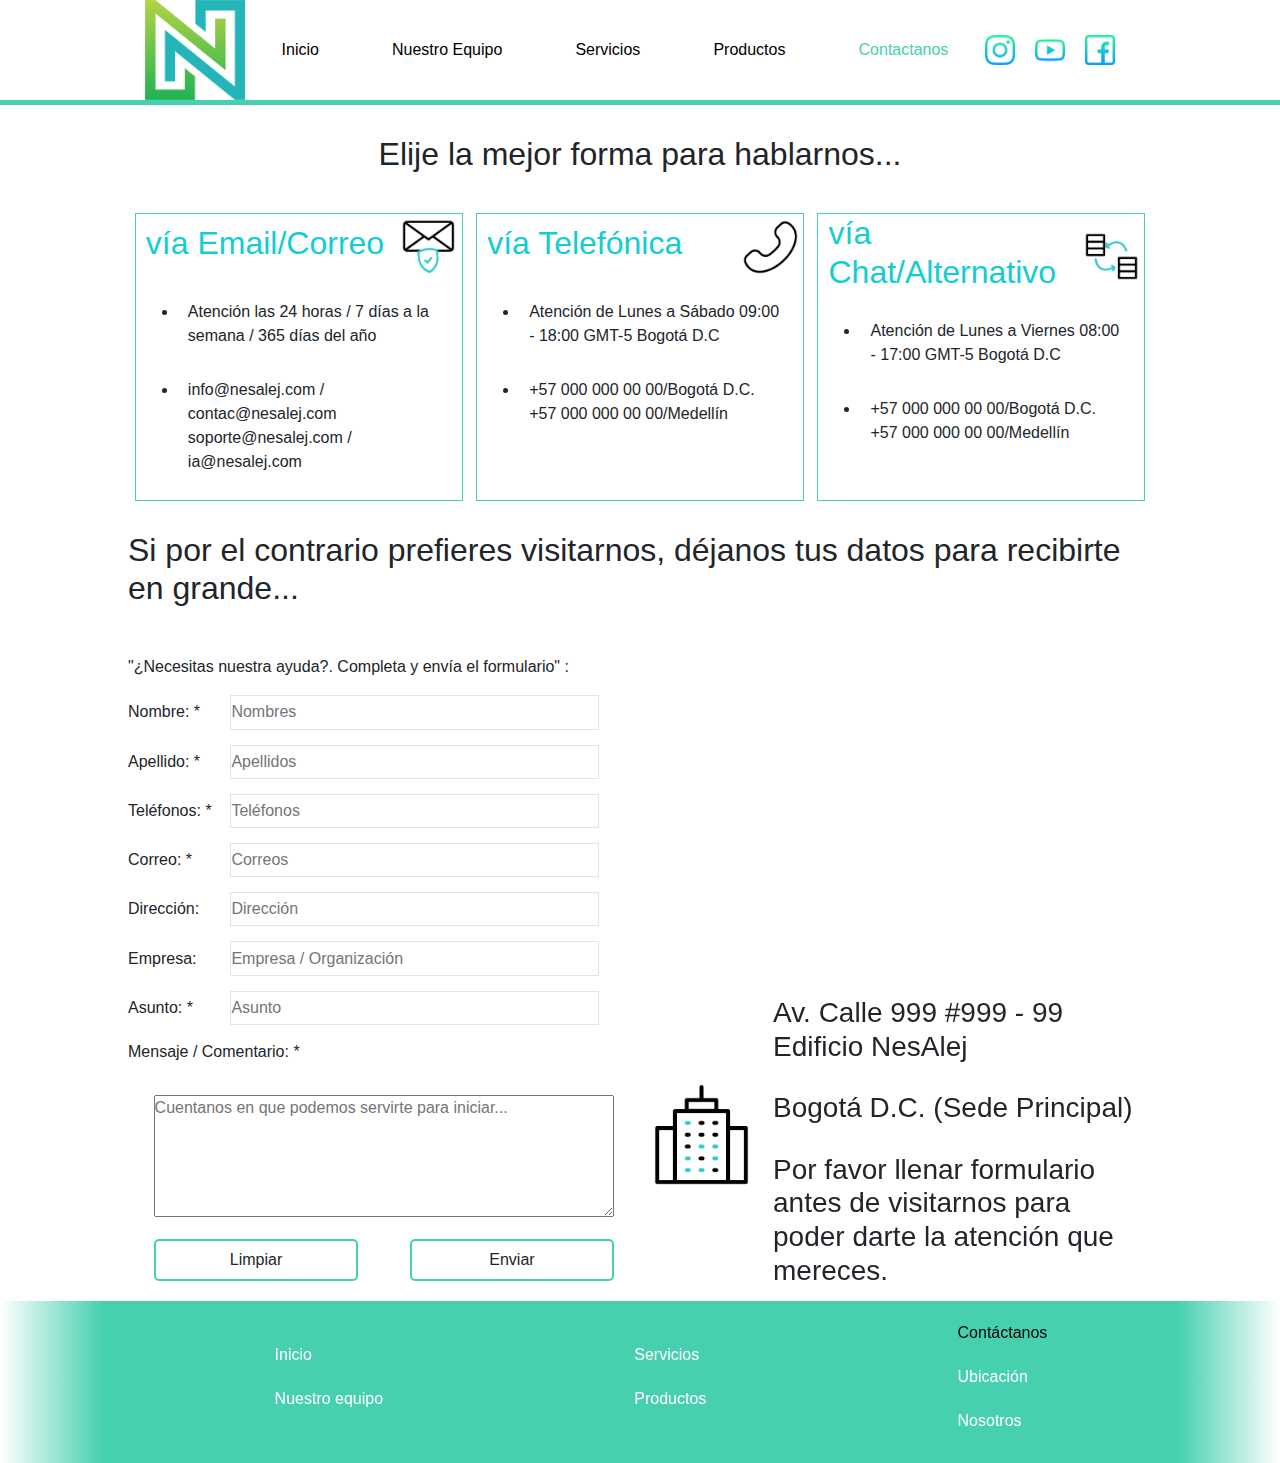
==== pages/contactanos.html @ 9124f2e2 "commit" ====
<!DOCTYPE html>
<html lang="es">
    <head>
        <meta charset="UTF-8">
        <meta http-equiv="X-UA-Compatible" content="IE=edge">
        <!--SEO-->
        <!--RESPONSIVE-->
        <meta name="viewport" content="width=device-width, initial-scale=1.0">
        <!--KEYWORDS-->
        <meta name="keywords" content="tecnología, servicios, expertos, informatica, azure">
        <!--TITULOS-->
        <title>NesAlej - Ponte en contacto con nosotros para darte la atención que mereces.</title>
        <!--DESCRIPCIÓN PAGINA-->
        <meta name="description" content="Estamos esperando te para darte el servicio que mereces y que esperas obtener cuando tienes a un equipo de especialistas a tu alcance.">
        <!--HOJAS DE ESTILO-->
        <link rel="stylesheet" type="text/css" media="screen" href="../scss/style.css">
    </head>
    <body id="gridAreas">
        <section id="vaciaTittleUno"></section>
        <!--INICIO BARRA NAVEGACIÓN RESPONSIVE-->
        <nav class="navbar navbar-expand-lg navbar-light bg-white">
            <div class="container-fluid">
                <div class="divimagenLogo"><img class="imagenLogo" src="../imagenes/logo.png" alt="Logo"></div>
                <button class="navbar-toggler" type="button" data-bs-toggle="collapse" data-bs-target="#navbarScroll" aria-controls="navbarScroll" aria-expanded="false" aria-label="Toggle navigation">
                <span class="navbar-toggler-icon"></span>
                </button>
                <div class="collapse navbar-collapse" id="navbarScroll">
                    <span class="menuNavegacionOpcion"><a class="menuOpcionLink" href="../index.html">Inicio</a></span>
                <span class="menuNavegacionOpcion"><a class="menuOpcionLink" href="./nuestroEquipo.html">Nuestro Equipo</a></span>
                <span class="menuNavegacionOpcion"><a class="menuOpcionLink" href="./servicios.html">Servicios</a></span>
                <span class="menuNavegacionOpcion"><a class="menuOpcionLink" href="./productos.html">Productos</a></span>
                <span class="menuNavegacionOpcion"><a class="menuOpcionLink seleccionado" href="./contactanos.html">Contactanos</a></span>
                <span class="cajonimagenSocial"><img class="imagenSocial" src="../imagenes/instagram.png" alt="Logo"></span>
                <span class="cajonimagenSocial"><img class="imagenSocial" src="../imagenes/youtube.png" alt="Logo"></span>
                <span class="cajonimagenSocial"><img class="imagenSocial" src="../imagenes/facebook.png" alt="Logo"></span>
                </div>
            </div>
        </nav>
        <!--FIN BARRA NAVEGACIÓN RESPONSIVE-->
<!-- INICIO NAV ACTERIOR
        <nav>
            
                <div class="divimagenLogo"><img class="imagenLogo" src="../imagenes/logo.png" alt="Logo"></div>
                <span class="menuNavegacionOpcion"><a class="menuOpcionLink" href="../index.html">Inicio</a></span>
                <span class="menuNavegacionOpcion"><a class="menuOpcionLink" href="./nuestroEquipo.html">Nuestro Equipo</a></span>
                <span class="menuNavegacionOpcion"><a class="menuOpcionLink" href="./servicios.html">Servicios</a></span>
                <span class="menuNavegacionOpcion"><a class="menuOpcionLink" href="./productos.html">Productos</a></span>
                <span class="menuNavegacionOpcion"><a class="menuOpcionLink seleccionado" href="./contactanos.html">Contactanos</a></span>
                <span class="cajonimagenSocial"><img class="imagenSocial" src="../imagenes/instagram.png" alt="Logo"></span>
                <span class="cajonimagenSocial"><img class="imagenSocial" src="../imagenes/youtube.png" alt="Logo"></span>
                <span class="cajonimagenSocial"><img class="imagenSocial" src="../imagenes/facebook.png" alt="Logo"></span>
        </nav>
FIN NAV ANTERIOR -->
        <section id="vaciaTittleDos"></section>
        <section class="linea"></section>
        <section class="vaciaUno"></section>
        <header>
            <div class="sliderPrincipalUnoC">
                <h2>Elije la mejor forma para hablarnos...</h2>
            </div>
            <div class="sliderPrincipalDosC">
                <div class="opcionContactoC">
                    <div class="tituloOpcionC">
                        <div id="opcionTituloUnoC" class="objetoTituloOpcionC">
                            <h2>vía Email/Correo</h2>
                        </div>
                        <div id="opcionImagenUnoC" class="objetoTituloOpcionC">
                            <img class="imagenOpcionContactoC" src="../imagenes/correo.gif" alt="">
                        </div>
                    </div>
                    <div class="textoOpcionC">
                        <ul>
                            <li>Atención las 24 horas / 7 días a la semana / 365 días del año</li>
                            <li>info@nesalej.com / contac@nesalej.com soporte@nesalej.com / ia@nesalej.com</li>
                        </ul>
                    </div>
                </div>
                <div class="opcionContactoC">
                    <div class="tituloOpcionC">
                        <div id="opcionTituloDosC" class="objetoTituloOpcionC">
                            <h2>vía Telefónica</h2>
                        </div>
                        <div id="opcionImagenDosC" class="objetoTituloOpcionC">
                            <img class="imagenOpcionContactoC" src="../imagenes/telefono.gif" alt="">
                        </div>
                    </div>
                    <div class="textoOpcionC">
                        <ul>
                            <li>Atención de Lunes a Sábado
                                09:00 - 18:00 GMT-5 Bogotá D.C</li>
                            <li>+57 000 000 00 00/Bogotá D.C.
                                +57 000 000 00 00/Medellín</li>
                        </ul>
                    </div>
                </div>
                <div class="opcionContactoC">
                    <div class="tituloOpcionC">
                        <div id="opcionTituloTresC" class="objetoTituloOpcionC">
                            <h2>vía Chat/Alternativo</h2>
                        </div>
                        <div id="opcionImagenTresC" class="objetoTituloOpcionC">
                            <img class="imagenOpcionContactoC" src="../imagenes/chat.gif" alt="">
                        </div>
                    </div>
                    <div class="textoOpcionC">
                        <ul>
                            <li>Atención de Lunes a Viernes
                                08:00 - 17:00 GMT-5 Bogotá D.C</li>
                            <li>+57 000 000 00 00/Bogotá D.C.
                                +57 000 000 00 00/Medellín</li>
                        </ul>
                    </div>
                </div>
            </div>
        </header>
        <main>
            <div class="formularioC">
                <div class="tituloFormularioC">
                    <h2>Si por el contrario prefieres visitarnos, déjanos tus datos para recibirte en grande...</h2>
                </div>
                <div class="cajonFormularioC">
                    <div id="opcionFormularioUnoC" class="opcionFormularioC">
                        <form action="#" method="post">
                            <div id="formTtl">
                                <p id="ttlp">"¿Necesitas nuestra ayuda?. Completa y envía el formulario" :</p>
                            </div>
                            <div class="frmCamp">
                                <div class="frmCampLbl frmCampDiv">
                                    <p class="campTxt">Nombre: *</p>
                                </div>
                                <div class="frmCampTxt frmCampDiv">
                                    <input type="text" name="nombre" placeholder="Nombres" maxlength="60" required>
                                </div>
                            </div>
                            <div class="frmCamp">
                                <div class="frmCampLbl frmCampDiv">
                                    <p class="campTxt">Apellido: *</p>
                                </div>
                                <div class="frmCampTxt frmCampDiv">
                                    <input type="text" name="apellido" placeholder="Apellidos" maxlength="60" required>
                                </div>
                            </div>
                            <div class="frmCamp">
                                <div class="frmCampLbl frmCampDiv">
                                    <p class="campTxt">Teléfonos: *</p>
                                </div>
                                <div class="frmCampTxt frmCampDiv">
                                    <input type="text" name="telefono" placeholder="Teléfonos" maxlength="60" required>
                                </div>
                            </div>
                            <div class="frmCamp">
                                <div class="frmCampLbl frmCampDiv">
                                    <p class="campTxt">Correo: *</p>
                                </div>
                                <div class="frmCampTxt frmCampDiv">
                                    <input type="text" name="correo" placeholder="Correos" maxlength="100" required>
                                </div>
                            </div>
                            <div class="frmCamp">
                                <div class="frmCampLbl frmCampDiv">
                                    <p class="campTxt">Dirección:</p>
                                </div>
                                <div class="frmCampTxt frmCampDiv">
                                    <input type="text" name="direccion" placeholder="Dirección" maxlength="60">
                                </div>
                            </div>
                            <div class="frmCamp">
                                <div class="frmCampLbl frmCampDiv">
                                    <p class="campTxt">Empresa:</p>
                                </div>
                                <div class="frmCampTxt frmCampDiv">
                                    <input type="text" name="empresa" placeholder="Empresa / Organización" maxlength="80">
                                </div>
                            </div>
                            <div class="frmCamp">
                                <div class="frmCampLbl frmCampDiv">
                                    <p class="campTxt">Asunto: *</p>
                                </div>
                                <div class="frmCampTxt frmCampDiv">
                                    <input type="text" name="asunto" placeholder="Asunto" maxlength="60" required>
                                </div>
                            </div>
                            <div class="frmCamp">
                                <div class="">
                                    <p class="campTxt">Mensaje / Comentario: *</p>
                                </div>
                            </div>
                            <div class="frmCamp">
                                <div class="frmTextarea">
                                    <textarea class="frmTextareaCamp" name="mensaje" maxlength="460" cols="130" rows="5" placeholder="Cuentanos en que podemos servirte para iniciar..."></textarea>
                                </div>
                            </div>
                            <div class="frmBtn">
                                <div class="frmBtnBtn">
                                    <input id="btnLimpiar" class="btn" type="#" value="Limpiar">
                                </div>
                                <div class="frmBtnBtn">
                                    <input id="btnEnviar" class="btn" type="#" value="Enviar">
                                </div>
                            </div>
                        </form>
                    </div>
                    <div id="opcionFormularioDosC" class="opcionFormularioC">
                        <div class="mapaDireccionC">
                            <iframe src="https://www.google.com/maps/embed?pb=!1m18!1m12!1m3!1d3976.389811525276!2d-74.0431246848262!3d4.702153996584637!2m3!1f0!2f0!3f0!3m2!1i1024!2i768!4f13.1!3m3!1m2!1s0x0%3A0xd0f1cb0c04d68f1d!2zNMKwNDInMDcuOCJOIDc0wrAwMicyNy40Ilc!5e0!3m2!1ses-419!2sco!4v1645711017774!5m2!1ses-419!2sco" width="100%" height="100%" style="border:0;" allowfullscreen="" loading="lazy"></iframe>
                        </div>
                        <div class="cajonDireccionC">
                            <div class="cajonImagenDireccionC">
                                <img class="imagenDireccionC" src="../imagenes/edificio.gif" alt="">
                            </div>
                            <div class="textoDireccionC">
                                <h3>Av. Calle 999 #999 - 99 Edificio NesAlej</h3>
                                <h3>Bogotá D.C. (Sede Principal)</h3>
                                <h3>Por favor llenar formulario antes de visitarnos para poder darte la atención que mereces.</h3>
                            </div>
                        </div>
                    </div>
                </div>
            </div>
        </main>
        <section class="vaciaDos"></section>
        <section class="vaciaFooterUno"></section>
        <footer>
            <div class="footer">
                <div class="divFooter">
                    <ul>
                        <li>
                            <a class="opcionlinkFooter" href="../index.html">Inicio</a>
                        </li>
                        <li>
                            <a class="opcionlinkFooter" href="../pages/nuestroEquipo.html">Nuestro equipo</a>
                        </li>
                    </ul>
                </div>
                <div class="divFooter">
                    <ul>
                        <li>
                            <a class="opcionlinkFooter" href="../pages/servicios.html">Servicios</a>
                        </li>
                        <li>
                            <a class="opcionlinkFooter" href="../pages/productos.html">Productos</a>
                        </li>
                    </ul>
                </div>
                <div class="divFooter">
                    <ul>
                        <li>
                            <a class="opcionlinkFooter seleccionadoFooter" href="../pages/contactanos.html">Contáctanos</a>
                        </li>
                        <li>
                            <a class="opcionlinkFooter" href="https://www.google.com/maps/place/Bogot%C3%A1/@4.7000328,-74.0393353,16.25z/data=!4m5!3m4!1s0x8e3f9bfd2da6cb29:0x239d635520a33914!8m2!3d4.7109886!4d-74.072092?hl=es-419">Ubicación</a>
                        </li>
                        <li>
                            <a class="opcionlinkFooter" href="../pages/nuestroEquipo.html">Nosotros</a>
                        </li>
                    </ul>
                </div>
            </div>
        </footer>
        <section class="vaciaFooterDos"></section>
        <!--Script de Bootstrap de JavaScript-->
        <script src="../js/bootstrap.js"></script>
    </body>
</html>
---- scss/style.css ----
@charset "UTF-8";
/*#################### IMPORTACIONES DE ESTILOS ####################*/
/******************** Reseteando Valores ********************/
* {
  padding: 0;
  margin: 0;
  font-family: -apple-system, BlinkMacSystemFont, 'Segoe UI', Roboto, Oxygen, Ubuntu, Cantarell, 'Open Sans', 'Helvetica Neue', sans-serif;
}

body {
  width: 100%;
}

/*Menu de Navegación*/
nav {
  padding: 10px 5px 5px 5px;
  display: -webkit-box;
  display: -ms-flexbox;
  display: flex;
  -webkit-box-orient: horizontal;
  -webkit-box-direction: normal;
      -ms-flex-direction: row;
          flex-direction: row;
  text-decoration: none;
  height: 100px;
}

nav .imagenLogo {
  width: 100px;
}

nav .menuNavegacionOpcion {
  margin: auto;
  font-size: 1rem;
}

nav .menuNavegacionOpcion a.menuOpcionLink {
  text-decoration: none;
  color: black;
}

nav .menuNavegacionOpcion a.menuOpcionLink:hover {
  color: #47D0AF;
  font-size: 110%;
}

nav .menuNavegacionOpcion a.seleccionado {
  color: #47D0AF;
}

nav .cajonimagenSocial {
  width: 50px;
  margin-top: auto;
  margin-bottom: auto;
  margin-left: 0px;
  margin-right: 0px;
}

nav .cajonimagenSocial .imagenSocial {
  width: 30px;
}

.linea {
  height: 5px;
  background-color: #47D0AF;
}

/*Footer*/
footer {
  background-color: #47D0AF;
}

footer .footer {
  display: -webkit-box;
  display: -ms-flexbox;
  display: flex;
  -webkit-box-orient: horizontal;
  -webkit-box-direction: normal;
      -ms-flex-direction: row;
          flex-direction: row;
}

footer .footer .divFooter {
  margin: auto;
  padding: 20px 10px 10px 20px;
}

footer .footer .divFooter ul li {
  list-style: none;
  margin-bottom: 20px;
}

footer .footer .divFooter ul li a.opcionlinkFooter {
  text-decoration: none;
  color: white;
}

footer .footer .divFooter ul li a.opcionlinkFooter:hover {
  color: black;
}

footer .footer .divFooter ul li a.seleccionadoFooter {
  color: black;
}

.vaciaFooterUno {
  background-image: -webkit-gradient(linear, right top, left top, color-stop(20%, #47D0AF), to(white));
  background-image: linear-gradient(to left, #47D0AF 20%, white);
}

.vaciaFooterDos {
  background-image: -webkit-gradient(linear, left top, right top, color-stop(20%, #47D0AF), to(white));
  background-image: linear-gradient(to right, #47D0AF 20%, white);
}

/******GRID's******/
/*Grid's Areas Generales*/
nav {
  -ms-grid-row: 1;
  -ms-grid-column: 2;
  -ms-grid-column-span: 2;
  grid-area: menu;
}

header {
  -ms-grid-row: 3;
  -ms-grid-column: 2;
  -ms-grid-column-span: 2;
  grid-area: slider;
}

main {
  -ms-grid-row: 4;
  -ms-grid-column: 2;
  -ms-grid-column-span: 2;
  grid-area: cuerpo;
}

footer {
  -ms-grid-row: 5;
  -ms-grid-column: 2;
  -ms-grid-column-span: 2;
  grid-area: pie;
}

.vaciaUno {
  -ms-grid-row: 3;
  -ms-grid-row-span: 2;
  -ms-grid-column: 1;
  grid-area: vaciaUno;
}

.vaciaDos {
  -ms-grid-row: 3;
  -ms-grid-row-span: 2;
  -ms-grid-column: 4;
  grid-area: vaciaDos;
}

.vaciaTittleUno {
  -ms-grid-row: 1;
  -ms-grid-column: 1;
  grid-area: vaciaTittleUno;
}

.vaciaTittleDos {
  -ms-grid-row: 1;
  -ms-grid-column: 4;
  grid-area: vaciaTittleDos;
}

.linea {
  -ms-grid-row: 2;
  -ms-grid-column: 1;
  -ms-grid-column-span: 4;
  grid-area: linea;
}

.vaciaFooterUno {
  -ms-grid-row: 5;
  -ms-grid-column: 1;
  grid-area: vaciaFooterUno;
}

.vaciaFooterDos {
  -ms-grid-row: 5;
  -ms-grid-column: 4;
  grid-area: vaciaFooterDos;
}

#gridAreas {
  display: -ms-grid;
  display: grid;
      grid-template-areas: "vaciaTittleUno menu menu vaciaTittleDos" "linea linea linea linea" "vaciaUno slider slider vaciaDos" "vaciaUno cuerpo cuerpo vaciaDos" "vaciaFooterUno pie pie vaciaFooterDos";
  -ms-grid-columns: 10% 40% 40% 10%;
      grid-template-columns: 10% 40% 40% 10%;
  -ms-grid-rows: auto auto auto auto auto;
      grid-template-rows: auto auto auto auto auto;
}

/*!
 * Bootstrap v5.1.3 (https://getbootstrap.com/)
 * Copyright 2011-2021 The Bootstrap Authors
 * Copyright 2011-2021 Twitter, Inc.
 * Licensed under MIT (https://github.com/twbs/bootstrap/blob/main/LICENSE)
 */
:root {
  --bs-blue: #0d6efd;
  --bs-indigo: #6610f2;
  --bs-purple: #6f42c1;
  --bs-pink: #d63384;
  --bs-red: #dc3545;
  --bs-orange: #fd7e14;
  --bs-yellow: #ffc107;
  --bs-green: #198754;
  --bs-teal: #20c997;
  --bs-cyan: #0dcaf0;
  --bs-white: #fff;
  --bs-gray: #6c757d;
  --bs-gray-dark: #343a40;
  --bs-gray-100: #f8f9fa;
  --bs-gray-200: #e9ecef;
  --bs-gray-300: #dee2e6;
  --bs-gray-400: #ced4da;
  --bs-gray-500: #adb5bd;
  --bs-gray-600: #6c757d;
  --bs-gray-700: #495057;
  --bs-gray-800: #343a40;
  --bs-gray-900: #212529;
  --bs-primary: #0d6efd;
  --bs-secondary: #6c757d;
  --bs-success: #198754;
  --bs-info: #0dcaf0;
  --bs-warning: #ffc107;
  --bs-danger: #dc3545;
  --bs-light: #f8f9fa;
  --bs-dark: #212529;
  --bs-primary-rgb: 13, 110, 253;
  --bs-secondary-rgb: 108, 117, 125;
  --bs-success-rgb: 25, 135, 84;
  --bs-info-rgb: 13, 202, 240;
  --bs-warning-rgb: 255, 193, 7;
  --bs-danger-rgb: 220, 53, 69;
  --bs-light-rgb: 248, 249, 250;
  --bs-dark-rgb: 33, 37, 41;
  --bs-white-rgb: 255, 255, 255;
  --bs-black-rgb: 0, 0, 0;
  --bs-body-color-rgb: 33, 37, 41;
  --bs-body-bg-rgb: 255, 255, 255;
  --bs-font-sans-serif: system-ui, -apple-system, "Segoe UI", Roboto, "Helvetica Neue", Arial, "Noto Sans", "Liberation Sans", sans-serif, "Apple Color Emoji", "Segoe UI Emoji", "Segoe UI Symbol", "Noto Color Emoji";
  --bs-font-monospace: SFMono-Regular, Menlo, Monaco, Consolas, "Liberation Mono", "Courier New", monospace;
  --bs-gradient: linear-gradient(180deg, rgba(255, 255, 255, 0.15), rgba(255, 255, 255, 0));
  --bs-body-font-family: var(--bs-font-sans-serif);
  --bs-body-font-size: 1rem;
  --bs-body-font-weight: 400;
  --bs-body-line-height: 1.5;
  --bs-body-color: #212529;
  --bs-body-bg: #fff;
}

*,
*::before,
*::after {
  -webkit-box-sizing: border-box;
          box-sizing: border-box;
}

@media (prefers-reduced-motion: no-preference) {
  :root {
    scroll-behavior: smooth;
  }
}

body {
  margin: 0;
  font-family: var(--bs-body-font-family);
  font-size: var(--bs-body-font-size);
  font-weight: var(--bs-body-font-weight);
  line-height: var(--bs-body-line-height);
  color: var(--bs-body-color);
  text-align: var(--bs-body-text-align);
  background-color: var(--bs-body-bg);
  -webkit-text-size-adjust: 100%;
  -webkit-tap-highlight-color: rgba(0, 0, 0, 0);
}

hr {
  margin: 1rem 0;
  color: inherit;
  background-color: currentColor;
  border: 0;
  opacity: 0.25;
}

hr:not([size]) {
  height: 1px;
}

h1, .h1, h2, .h2, h3, .h3, h4, .h4, h5, .h5, h6, .h6 {
  margin-top: 0;
  margin-bottom: 0.5rem;
  font-weight: 500;
  line-height: 1.2;
}

h1, .h1 {
  font-size: calc(1.375rem + 1.5vw);
}

@media (min-width: 1200px) {
  h1, .h1 {
    font-size: 2.5rem;
  }
}

h2, .h2 {
  font-size: calc(1.325rem + 0.9vw);
}

@media (min-width: 1200px) {
  h2, .h2 {
    font-size: 2rem;
  }
}

h3, .h3 {
  font-size: calc(1.3rem + 0.6vw);
}

@media (min-width: 1200px) {
  h3, .h3 {
    font-size: 1.75rem;
  }
}

h4, .h4 {
  font-size: calc(1.275rem + 0.3vw);
}

@media (min-width: 1200px) {
  h4, .h4 {
    font-size: 1.5rem;
  }
}

h5, .h5 {
  font-size: 1.25rem;
}

h6, .h6 {
  font-size: 1rem;
}

p {
  margin-top: 0;
  margin-bottom: 1rem;
}

abbr[title],
abbr[data-bs-original-title] {
  -webkit-text-decoration: underline dotted;
          text-decoration: underline dotted;
  cursor: help;
  text-decoration-skip-ink: none;
}

address {
  margin-bottom: 1rem;
  font-style: normal;
  line-height: inherit;
}

ol,
ul {
  padding-left: 2rem;
}

ol,
ul,
dl {
  margin-top: 0;
  margin-bottom: 1rem;
}

ol ol,
ul ul,
ol ul,
ul ol {
  margin-bottom: 0;
}

dt {
  font-weight: 700;
}

dd {
  margin-bottom: .5rem;
  margin-left: 0;
}

blockquote {
  margin: 0 0 1rem;
}

b,
strong {
  font-weight: bolder;
}

small, .small {
  font-size: 0.875em;
}

mark, .mark {
  padding: 0.2em;
  background-color: #fcf8e3;
}

sub,
sup {
  position: relative;
  font-size: 0.75em;
  line-height: 0;
  vertical-align: baseline;
}

sub {
  bottom: -.25em;
}

sup {
  top: -.5em;
}

a {
  color: #0d6efd;
  text-decoration: underline;
}

a:hover {
  color: #0a58ca;
}

a:not([href]):not([class]), a:not([href]):not([class]):hover {
  color: inherit;
  text-decoration: none;
}

pre,
code,
kbd,
samp {
  font-family: var(--bs-font-monospace);
  font-size: 1em;
  direction: ltr /* rtl:ignore */;
  unicode-bidi: bidi-override;
}

pre {
  display: block;
  margin-top: 0;
  margin-bottom: 1rem;
  overflow: auto;
  font-size: 0.875em;
}

pre code {
  font-size: inherit;
  color: inherit;
  word-break: normal;
}

code {
  font-size: 0.875em;
  color: #d63384;
  word-wrap: break-word;
}

a > code {
  color: inherit;
}

kbd {
  padding: 0.2rem 0.4rem;
  font-size: 0.875em;
  color: #fff;
  background-color: #212529;
  border-radius: 0.2rem;
}

kbd kbd {
  padding: 0;
  font-size: 1em;
  font-weight: 700;
}

figure {
  margin: 0 0 1rem;
}

img,
svg {
  vertical-align: middle;
}

table {
  caption-side: bottom;
  border-collapse: collapse;
}

caption {
  padding-top: 0.5rem;
  padding-bottom: 0.5rem;
  color: #6c757d;
  text-align: left;
}

th {
  text-align: inherit;
  text-align: -webkit-match-parent;
}

thead,
tbody,
tfoot,
tr,
td,
th {
  border-color: inherit;
  border-style: solid;
  border-width: 0;
}

label {
  display: inline-block;
}

button {
  border-radius: 0;
}

button:focus:not(:focus-visible) {
  outline: 0;
}

input,
button,
select,
optgroup,
textarea {
  margin: 0;
  font-family: inherit;
  font-size: inherit;
  line-height: inherit;
}

button,
select {
  text-transform: none;
}

[role="button"] {
  cursor: pointer;
}

select {
  word-wrap: normal;
}

select:disabled {
  opacity: 1;
}

[list]::-webkit-calendar-picker-indicator {
  display: none;
}

button,
[type="button"],
[type="reset"],
[type="submit"] {
  -webkit-appearance: button;
}

button:not(:disabled),
[type="button"]:not(:disabled),
[type="reset"]:not(:disabled),
[type="submit"]:not(:disabled) {
  cursor: pointer;
}

::-moz-focus-inner {
  padding: 0;
  border-style: none;
}

textarea {
  resize: vertical;
}

fieldset {
  min-width: 0;
  padding: 0;
  margin: 0;
  border: 0;
}

legend {
  float: left;
  width: 100%;
  padding: 0;
  margin-bottom: 0.5rem;
  font-size: calc(1.275rem + 0.3vw);
  line-height: inherit;
}

@media (min-width: 1200px) {
  legend {
    font-size: 1.5rem;
  }
}

legend + * {
  clear: left;
}

::-webkit-datetime-edit-fields-wrapper,
::-webkit-datetime-edit-text,
::-webkit-datetime-edit-minute,
::-webkit-datetime-edit-hour-field,
::-webkit-datetime-edit-day-field,
::-webkit-datetime-edit-month-field,
::-webkit-datetime-edit-year-field {
  padding: 0;
}

::-webkit-inner-spin-button {
  height: auto;
}

[type="search"] {
  outline-offset: -2px;
  -webkit-appearance: textfield;
}

/* rtl:raw:
[type="tel"],
[type="url"],
[type="email"],
[type="number"] {
  direction: ltr;
}
*/
::-webkit-search-decoration {
  -webkit-appearance: none;
}

::-webkit-color-swatch-wrapper {
  padding: 0;
}

::file-selector-button {
  font: inherit;
}

::-webkit-file-upload-button {
  font: inherit;
  -webkit-appearance: button;
}

output {
  display: inline-block;
}

iframe {
  border: 0;
}

summary {
  display: list-item;
  cursor: pointer;
}

progress {
  vertical-align: baseline;
}

[hidden] {
  display: none !important;
}

.lead {
  font-size: 1.25rem;
  font-weight: 300;
}

.display-1 {
  font-size: calc(1.625rem + 4.5vw);
  font-weight: 300;
  line-height: 1.2;
}

@media (min-width: 1200px) {
  .display-1 {
    font-size: 5rem;
  }
}

.display-2 {
  font-size: calc(1.575rem + 3.9vw);
  font-weight: 300;
  line-height: 1.2;
}

@media (min-width: 1200px) {
  .display-2 {
    font-size: 4.5rem;
  }
}

.display-3 {
  font-size: calc(1.525rem + 3.3vw);
  font-weight: 300;
  line-height: 1.2;
}

@media (min-width: 1200px) {
  .display-3 {
    font-size: 4rem;
  }
}

.display-4 {
  font-size: calc(1.475rem + 2.7vw);
  font-weight: 300;
  line-height: 1.2;
}

@media (min-width: 1200px) {
  .display-4 {
    font-size: 3.5rem;
  }
}

.display-5 {
  font-size: calc(1.425rem + 2.1vw);
  font-weight: 300;
  line-height: 1.2;
}

@media (min-width: 1200px) {
  .display-5 {
    font-size: 3rem;
  }
}

.display-6 {
  font-size: calc(1.375rem + 1.5vw);
  font-weight: 300;
  line-height: 1.2;
}

@media (min-width: 1200px) {
  .display-6 {
    font-size: 2.5rem;
  }
}

.list-unstyled {
  padding-left: 0;
  list-style: none;
}

.list-inline {
  padding-left: 0;
  list-style: none;
}

.list-inline-item {
  display: inline-block;
}

.list-inline-item:not(:last-child) {
  margin-right: 0.5rem;
}

.initialism {
  font-size: 0.875em;
  text-transform: uppercase;
}

.blockquote {
  margin-bottom: 1rem;
  font-size: 1.25rem;
}

.blockquote > :last-child {
  margin-bottom: 0;
}

.blockquote-footer {
  margin-top: -1rem;
  margin-bottom: 1rem;
  font-size: 0.875em;
  color: #6c757d;
}

.blockquote-footer::before {
  content: "\2014\00A0";
}

.img-fluid {
  max-width: 100%;
  height: auto;
}

.img-thumbnail {
  padding: 0.25rem;
  background-color: #fff;
  border: 1px solid #dee2e6;
  border-radius: 0.25rem;
  max-width: 100%;
  height: auto;
}

.figure {
  display: inline-block;
}

.figure-img {
  margin-bottom: 0.5rem;
  line-height: 1;
}

.figure-caption {
  font-size: 0.875em;
  color: #6c757d;
}

.container,
.container-fluid,
.container-sm,
.container-md,
.container-lg,
.container-xl,
.container-xxl {
  width: 100%;
  padding-right: var(--bs-gutter-x, 0.75rem);
  padding-left: var(--bs-gutter-x, 0.75rem);
  margin-right: auto;
  margin-left: auto;
}

@media (min-width: 576px) {
  .container, .container-sm {
    max-width: 540px;
  }
}

@media (min-width: 768px) {
  .container, .container-sm, .container-md {
    max-width: 720px;
  }
}

@media (min-width: 992px) {
  .container, .container-sm, .container-md, .container-lg {
    max-width: 960px;
  }
}

@media (min-width: 1200px) {
  .container, .container-sm, .container-md, .container-lg, .container-xl {
    max-width: 1140px;
  }
}

@media (min-width: 1400px) {
  .container, .container-sm, .container-md, .container-lg, .container-xl, .container-xxl {
    max-width: 1320px;
  }
}

.row {
  --bs-gutter-x: 1.5rem;
  --bs-gutter-y: 0;
  display: -webkit-box;
  display: -ms-flexbox;
  display: flex;
  -ms-flex-wrap: wrap;
      flex-wrap: wrap;
  margin-top: calc(-1 * var(--bs-gutter-y));
  margin-right: calc(-.5 * var(--bs-gutter-x));
  margin-left: calc(-.5 * var(--bs-gutter-x));
}

.row > * {
  -ms-flex-negative: 0;
      flex-shrink: 0;
  width: 100%;
  max-width: 100%;
  padding-right: calc(var(--bs-gutter-x) * .5);
  padding-left: calc(var(--bs-gutter-x) * .5);
  margin-top: var(--bs-gutter-y);
}

.col {
  -webkit-box-flex: 1;
      -ms-flex: 1 0 0%;
          flex: 1 0 0%;
}

.row-cols-auto > * {
  -webkit-box-flex: 0;
      -ms-flex: 0 0 auto;
          flex: 0 0 auto;
  width: auto;
}

.row-cols-1 > * {
  -webkit-box-flex: 0;
      -ms-flex: 0 0 auto;
          flex: 0 0 auto;
  width: 100%;
}

.row-cols-2 > * {
  -webkit-box-flex: 0;
      -ms-flex: 0 0 auto;
          flex: 0 0 auto;
  width: 50%;
}

.row-cols-3 > * {
  -webkit-box-flex: 0;
      -ms-flex: 0 0 auto;
          flex: 0 0 auto;
  width: 33.33333%;
}

.row-cols-4 > * {
  -webkit-box-flex: 0;
      -ms-flex: 0 0 auto;
          flex: 0 0 auto;
  width: 25%;
}

.row-cols-5 > * {
  -webkit-box-flex: 0;
      -ms-flex: 0 0 auto;
          flex: 0 0 auto;
  width: 20%;
}

.row-cols-6 > * {
  -webkit-box-flex: 0;
      -ms-flex: 0 0 auto;
          flex: 0 0 auto;
  width: 16.66667%;
}

.col-auto {
  -webkit-box-flex: 0;
      -ms-flex: 0 0 auto;
          flex: 0 0 auto;
  width: auto;
}

.col-1 {
  -webkit-box-flex: 0;
      -ms-flex: 0 0 auto;
          flex: 0 0 auto;
  width: 8.33333%;
}

.col-2 {
  -webkit-box-flex: 0;
      -ms-flex: 0 0 auto;
          flex: 0 0 auto;
  width: 16.66667%;
}

.col-3 {
  -webkit-box-flex: 0;
      -ms-flex: 0 0 auto;
          flex: 0 0 auto;
  width: 25%;
}

.col-4 {
  -webkit-box-flex: 0;
      -ms-flex: 0 0 auto;
          flex: 0 0 auto;
  width: 33.33333%;
}

.col-5 {
  -webkit-box-flex: 0;
      -ms-flex: 0 0 auto;
          flex: 0 0 auto;
  width: 41.66667%;
}

.col-6 {
  -webkit-box-flex: 0;
      -ms-flex: 0 0 auto;
          flex: 0 0 auto;
  width: 50%;
}

.col-7 {
  -webkit-box-flex: 0;
      -ms-flex: 0 0 auto;
          flex: 0 0 auto;
  width: 58.33333%;
}

.col-8 {
  -webkit-box-flex: 0;
      -ms-flex: 0 0 auto;
          flex: 0 0 auto;
  width: 66.66667%;
}

.col-9 {
  -webkit-box-flex: 0;
      -ms-flex: 0 0 auto;
          flex: 0 0 auto;
  width: 75%;
}

.col-10 {
  -webkit-box-flex: 0;
      -ms-flex: 0 0 auto;
          flex: 0 0 auto;
  width: 83.33333%;
}

.col-11 {
  -webkit-box-flex: 0;
      -ms-flex: 0 0 auto;
          flex: 0 0 auto;
  width: 91.66667%;
}

.col-12 {
  -webkit-box-flex: 0;
      -ms-flex: 0 0 auto;
          flex: 0 0 auto;
  width: 100%;
}

.offset-1 {
  margin-left: 8.33333%;
}

.offset-2 {
  margin-left: 16.66667%;
}

.offset-3 {
  margin-left: 25%;
}

.offset-4 {
  margin-left: 33.33333%;
}

.offset-5 {
  margin-left: 41.66667%;
}

.offset-6 {
  margin-left: 50%;
}

.offset-7 {
  margin-left: 58.33333%;
}

.offset-8 {
  margin-left: 66.66667%;
}

.offset-9 {
  margin-left: 75%;
}

.offset-10 {
  margin-left: 83.33333%;
}

.offset-11 {
  margin-left: 91.66667%;
}

.g-0,
.gx-0 {
  --bs-gutter-x: 0;
}

.g-0,
.gy-0 {
  --bs-gutter-y: 0;
}

.g-1,
.gx-1 {
  --bs-gutter-x: 0.25rem;
}

.g-1,
.gy-1 {
  --bs-gutter-y: 0.25rem;
}

.g-2,
.gx-2 {
  --bs-gutter-x: 0.5rem;
}

.g-2,
.gy-2 {
  --bs-gutter-y: 0.5rem;
}

.g-3,
.gx-3 {
  --bs-gutter-x: 1rem;
}

.g-3,
.gy-3 {
  --bs-gutter-y: 1rem;
}

.g-4,
.gx-4 {
  --bs-gutter-x: 1.5rem;
}

.g-4,
.gy-4 {
  --bs-gutter-y: 1.5rem;
}

.g-5,
.gx-5 {
  --bs-gutter-x: 3rem;
}

.g-5,
.gy-5 {
  --bs-gutter-y: 3rem;
}

@media (min-width: 576px) {
  .col-sm {
    -webkit-box-flex: 1;
        -ms-flex: 1 0 0%;
            flex: 1 0 0%;
  }
  .row-cols-sm-auto > * {
    -webkit-box-flex: 0;
        -ms-flex: 0 0 auto;
            flex: 0 0 auto;
    width: auto;
  }
  .row-cols-sm-1 > * {
    -webkit-box-flex: 0;
        -ms-flex: 0 0 auto;
            flex: 0 0 auto;
    width: 100%;
  }
  .row-cols-sm-2 > * {
    -webkit-box-flex: 0;
        -ms-flex: 0 0 auto;
            flex: 0 0 auto;
    width: 50%;
  }
  .row-cols-sm-3 > * {
    -webkit-box-flex: 0;
        -ms-flex: 0 0 auto;
            flex: 0 0 auto;
    width: 33.33333%;
  }
  .row-cols-sm-4 > * {
    -webkit-box-flex: 0;
        -ms-flex: 0 0 auto;
            flex: 0 0 auto;
    width: 25%;
  }
  .row-cols-sm-5 > * {
    -webkit-box-flex: 0;
        -ms-flex: 0 0 auto;
            flex: 0 0 auto;
    width: 20%;
  }
  .row-cols-sm-6 > * {
    -webkit-box-flex: 0;
        -ms-flex: 0 0 auto;
            flex: 0 0 auto;
    width: 16.66667%;
  }
  .col-sm-auto {
    -webkit-box-flex: 0;
        -ms-flex: 0 0 auto;
            flex: 0 0 auto;
    width: auto;
  }
  .col-sm-1 {
    -webkit-box-flex: 0;
        -ms-flex: 0 0 auto;
            flex: 0 0 auto;
    width: 8.33333%;
  }
  .col-sm-2 {
    -webkit-box-flex: 0;
        -ms-flex: 0 0 auto;
            flex: 0 0 auto;
    width: 16.66667%;
  }
  .col-sm-3 {
    -webkit-box-flex: 0;
        -ms-flex: 0 0 auto;
            flex: 0 0 auto;
    width: 25%;
  }
  .col-sm-4 {
    -webkit-box-flex: 0;
        -ms-flex: 0 0 auto;
            flex: 0 0 auto;
    width: 33.33333%;
  }
  .col-sm-5 {
    -webkit-box-flex: 0;
        -ms-flex: 0 0 auto;
            flex: 0 0 auto;
    width: 41.66667%;
  }
  .col-sm-6 {
    -webkit-box-flex: 0;
        -ms-flex: 0 0 auto;
            flex: 0 0 auto;
    width: 50%;
  }
  .col-sm-7 {
    -webkit-box-flex: 0;
        -ms-flex: 0 0 auto;
            flex: 0 0 auto;
    width: 58.33333%;
  }
  .col-sm-8 {
    -webkit-box-flex: 0;
        -ms-flex: 0 0 auto;
            flex: 0 0 auto;
    width: 66.66667%;
  }
  .col-sm-9 {
    -webkit-box-flex: 0;
        -ms-flex: 0 0 auto;
            flex: 0 0 auto;
    width: 75%;
  }
  .col-sm-10 {
    -webkit-box-flex: 0;
        -ms-flex: 0 0 auto;
            flex: 0 0 auto;
    width: 83.33333%;
  }
  .col-sm-11 {
    -webkit-box-flex: 0;
        -ms-flex: 0 0 auto;
            flex: 0 0 auto;
    width: 91.66667%;
  }
  .col-sm-12 {
    -webkit-box-flex: 0;
        -ms-flex: 0 0 auto;
            flex: 0 0 auto;
    width: 100%;
  }
  .offset-sm-0 {
    margin-left: 0;
  }
  .offset-sm-1 {
    margin-left: 8.33333%;
  }
  .offset-sm-2 {
    margin-left: 16.66667%;
  }
  .offset-sm-3 {
    margin-left: 25%;
  }
  .offset-sm-4 {
    margin-left: 33.33333%;
  }
  .offset-sm-5 {
    margin-left: 41.66667%;
  }
  .offset-sm-6 {
    margin-left: 50%;
  }
  .offset-sm-7 {
    margin-left: 58.33333%;
  }
  .offset-sm-8 {
    margin-left: 66.66667%;
  }
  .offset-sm-9 {
    margin-left: 75%;
  }
  .offset-sm-10 {
    margin-left: 83.33333%;
  }
  .offset-sm-11 {
    margin-left: 91.66667%;
  }
  .g-sm-0,
  .gx-sm-0 {
    --bs-gutter-x: 0;
  }
  .g-sm-0,
  .gy-sm-0 {
    --bs-gutter-y: 0;
  }
  .g-sm-1,
  .gx-sm-1 {
    --bs-gutter-x: 0.25rem;
  }
  .g-sm-1,
  .gy-sm-1 {
    --bs-gutter-y: 0.25rem;
  }
  .g-sm-2,
  .gx-sm-2 {
    --bs-gutter-x: 0.5rem;
  }
  .g-sm-2,
  .gy-sm-2 {
    --bs-gutter-y: 0.5rem;
  }
  .g-sm-3,
  .gx-sm-3 {
    --bs-gutter-x: 1rem;
  }
  .g-sm-3,
  .gy-sm-3 {
    --bs-gutter-y: 1rem;
  }
  .g-sm-4,
  .gx-sm-4 {
    --bs-gutter-x: 1.5rem;
  }
  .g-sm-4,
  .gy-sm-4 {
    --bs-gutter-y: 1.5rem;
  }
  .g-sm-5,
  .gx-sm-5 {
    --bs-gutter-x: 3rem;
  }
  .g-sm-5,
  .gy-sm-5 {
    --bs-gutter-y: 3rem;
  }
}

@media (min-width: 768px) {
  .col-md {
    -webkit-box-flex: 1;
        -ms-flex: 1 0 0%;
            flex: 1 0 0%;
  }
  .row-cols-md-auto > * {
    -webkit-box-flex: 0;
        -ms-flex: 0 0 auto;
            flex: 0 0 auto;
    width: auto;
  }
  .row-cols-md-1 > * {
    -webkit-box-flex: 0;
        -ms-flex: 0 0 auto;
            flex: 0 0 auto;
    width: 100%;
  }
  .row-cols-md-2 > * {
    -webkit-box-flex: 0;
        -ms-flex: 0 0 auto;
            flex: 0 0 auto;
    width: 50%;
  }
  .row-cols-md-3 > * {
    -webkit-box-flex: 0;
        -ms-flex: 0 0 auto;
            flex: 0 0 auto;
    width: 33.33333%;
  }
  .row-cols-md-4 > * {
    -webkit-box-flex: 0;
        -ms-flex: 0 0 auto;
            flex: 0 0 auto;
    width: 25%;
  }
  .row-cols-md-5 > * {
    -webkit-box-flex: 0;
        -ms-flex: 0 0 auto;
            flex: 0 0 auto;
    width: 20%;
  }
  .row-cols-md-6 > * {
    -webkit-box-flex: 0;
        -ms-flex: 0 0 auto;
            flex: 0 0 auto;
    width: 16.66667%;
  }
  .col-md-auto {
    -webkit-box-flex: 0;
        -ms-flex: 0 0 auto;
            flex: 0 0 auto;
    width: auto;
  }
  .col-md-1 {
    -webkit-box-flex: 0;
        -ms-flex: 0 0 auto;
            flex: 0 0 auto;
    width: 8.33333%;
  }
  .col-md-2 {
    -webkit-box-flex: 0;
        -ms-flex: 0 0 auto;
            flex: 0 0 auto;
    width: 16.66667%;
  }
  .col-md-3 {
    -webkit-box-flex: 0;
        -ms-flex: 0 0 auto;
            flex: 0 0 auto;
    width: 25%;
  }
  .col-md-4 {
    -webkit-box-flex: 0;
        -ms-flex: 0 0 auto;
            flex: 0 0 auto;
    width: 33.33333%;
  }
  .col-md-5 {
    -webkit-box-flex: 0;
        -ms-flex: 0 0 auto;
            flex: 0 0 auto;
    width: 41.66667%;
  }
  .col-md-6 {
    -webkit-box-flex: 0;
        -ms-flex: 0 0 auto;
            flex: 0 0 auto;
    width: 50%;
  }
  .col-md-7 {
    -webkit-box-flex: 0;
        -ms-flex: 0 0 auto;
            flex: 0 0 auto;
    width: 58.33333%;
  }
  .col-md-8 {
    -webkit-box-flex: 0;
        -ms-flex: 0 0 auto;
            flex: 0 0 auto;
    width: 66.66667%;
  }
  .col-md-9 {
    -webkit-box-flex: 0;
        -ms-flex: 0 0 auto;
            flex: 0 0 auto;
    width: 75%;
  }
  .col-md-10 {
    -webkit-box-flex: 0;
        -ms-flex: 0 0 auto;
            flex: 0 0 auto;
    width: 83.33333%;
  }
  .col-md-11 {
    -webkit-box-flex: 0;
        -ms-flex: 0 0 auto;
            flex: 0 0 auto;
    width: 91.66667%;
  }
  .col-md-12 {
    -webkit-box-flex: 0;
        -ms-flex: 0 0 auto;
            flex: 0 0 auto;
    width: 100%;
  }
  .offset-md-0 {
    margin-left: 0;
  }
  .offset-md-1 {
    margin-left: 8.33333%;
  }
  .offset-md-2 {
    margin-left: 16.66667%;
  }
  .offset-md-3 {
    margin-left: 25%;
  }
  .offset-md-4 {
    margin-left: 33.33333%;
  }
  .offset-md-5 {
    margin-left: 41.66667%;
  }
  .offset-md-6 {
    margin-left: 50%;
  }
  .offset-md-7 {
    margin-left: 58.33333%;
  }
  .offset-md-8 {
    margin-left: 66.66667%;
  }
  .offset-md-9 {
    margin-left: 75%;
  }
  .offset-md-10 {
    margin-left: 83.33333%;
  }
  .offset-md-11 {
    margin-left: 91.66667%;
  }
  .g-md-0,
  .gx-md-0 {
    --bs-gutter-x: 0;
  }
  .g-md-0,
  .gy-md-0 {
    --bs-gutter-y: 0;
  }
  .g-md-1,
  .gx-md-1 {
    --bs-gutter-x: 0.25rem;
  }
  .g-md-1,
  .gy-md-1 {
    --bs-gutter-y: 0.25rem;
  }
  .g-md-2,
  .gx-md-2 {
    --bs-gutter-x: 0.5rem;
  }
  .g-md-2,
  .gy-md-2 {
    --bs-gutter-y: 0.5rem;
  }
  .g-md-3,
  .gx-md-3 {
    --bs-gutter-x: 1rem;
  }
  .g-md-3,
  .gy-md-3 {
    --bs-gutter-y: 1rem;
  }
  .g-md-4,
  .gx-md-4 {
    --bs-gutter-x: 1.5rem;
  }
  .g-md-4,
  .gy-md-4 {
    --bs-gutter-y: 1.5rem;
  }
  .g-md-5,
  .gx-md-5 {
    --bs-gutter-x: 3rem;
  }
  .g-md-5,
  .gy-md-5 {
    --bs-gutter-y: 3rem;
  }
}

@media (min-width: 992px) {
  .col-lg {
    -webkit-box-flex: 1;
        -ms-flex: 1 0 0%;
            flex: 1 0 0%;
  }
  .row-cols-lg-auto > * {
    -webkit-box-flex: 0;
        -ms-flex: 0 0 auto;
            flex: 0 0 auto;
    width: auto;
  }
  .row-cols-lg-1 > * {
    -webkit-box-flex: 0;
        -ms-flex: 0 0 auto;
            flex: 0 0 auto;
    width: 100%;
  }
  .row-cols-lg-2 > * {
    -webkit-box-flex: 0;
        -ms-flex: 0 0 auto;
            flex: 0 0 auto;
    width: 50%;
  }
  .row-cols-lg-3 > * {
    -webkit-box-flex: 0;
        -ms-flex: 0 0 auto;
            flex: 0 0 auto;
    width: 33.33333%;
  }
  .row-cols-lg-4 > * {
    -webkit-box-flex: 0;
        -ms-flex: 0 0 auto;
            flex: 0 0 auto;
    width: 25%;
  }
  .row-cols-lg-5 > * {
    -webkit-box-flex: 0;
        -ms-flex: 0 0 auto;
            flex: 0 0 auto;
    width: 20%;
  }
  .row-cols-lg-6 > * {
    -webkit-box-flex: 0;
        -ms-flex: 0 0 auto;
            flex: 0 0 auto;
    width: 16.66667%;
  }
  .col-lg-auto {
    -webkit-box-flex: 0;
        -ms-flex: 0 0 auto;
            flex: 0 0 auto;
    width: auto;
  }
  .col-lg-1 {
    -webkit-box-flex: 0;
        -ms-flex: 0 0 auto;
            flex: 0 0 auto;
    width: 8.33333%;
  }
  .col-lg-2 {
    -webkit-box-flex: 0;
        -ms-flex: 0 0 auto;
            flex: 0 0 auto;
    width: 16.66667%;
  }
  .col-lg-3 {
    -webkit-box-flex: 0;
        -ms-flex: 0 0 auto;
            flex: 0 0 auto;
    width: 25%;
  }
  .col-lg-4 {
    -webkit-box-flex: 0;
        -ms-flex: 0 0 auto;
            flex: 0 0 auto;
    width: 33.33333%;
  }
  .col-lg-5 {
    -webkit-box-flex: 0;
        -ms-flex: 0 0 auto;
            flex: 0 0 auto;
    width: 41.66667%;
  }
  .col-lg-6 {
    -webkit-box-flex: 0;
        -ms-flex: 0 0 auto;
            flex: 0 0 auto;
    width: 50%;
  }
  .col-lg-7 {
    -webkit-box-flex: 0;
        -ms-flex: 0 0 auto;
            flex: 0 0 auto;
    width: 58.33333%;
  }
  .col-lg-8 {
    -webkit-box-flex: 0;
        -ms-flex: 0 0 auto;
            flex: 0 0 auto;
    width: 66.66667%;
  }
  .col-lg-9 {
    -webkit-box-flex: 0;
        -ms-flex: 0 0 auto;
            flex: 0 0 auto;
    width: 75%;
  }
  .col-lg-10 {
    -webkit-box-flex: 0;
        -ms-flex: 0 0 auto;
            flex: 0 0 auto;
    width: 83.33333%;
  }
  .col-lg-11 {
    -webkit-box-flex: 0;
        -ms-flex: 0 0 auto;
            flex: 0 0 auto;
    width: 91.66667%;
  }
  .col-lg-12 {
    -webkit-box-flex: 0;
        -ms-flex: 0 0 auto;
            flex: 0 0 auto;
    width: 100%;
  }
  .offset-lg-0 {
    margin-left: 0;
  }
  .offset-lg-1 {
    margin-left: 8.33333%;
  }
  .offset-lg-2 {
    margin-left: 16.66667%;
  }
  .offset-lg-3 {
    margin-left: 25%;
  }
  .offset-lg-4 {
    margin-left: 33.33333%;
  }
  .offset-lg-5 {
    margin-left: 41.66667%;
  }
  .offset-lg-6 {
    margin-left: 50%;
  }
  .offset-lg-7 {
    margin-left: 58.33333%;
  }
  .offset-lg-8 {
    margin-left: 66.66667%;
  }
  .offset-lg-9 {
    margin-left: 75%;
  }
  .offset-lg-10 {
    margin-left: 83.33333%;
  }
  .offset-lg-11 {
    margin-left: 91.66667%;
  }
  .g-lg-0,
  .gx-lg-0 {
    --bs-gutter-x: 0;
  }
  .g-lg-0,
  .gy-lg-0 {
    --bs-gutter-y: 0;
  }
  .g-lg-1,
  .gx-lg-1 {
    --bs-gutter-x: 0.25rem;
  }
  .g-lg-1,
  .gy-lg-1 {
    --bs-gutter-y: 0.25rem;
  }
  .g-lg-2,
  .gx-lg-2 {
    --bs-gutter-x: 0.5rem;
  }
  .g-lg-2,
  .gy-lg-2 {
    --bs-gutter-y: 0.5rem;
  }
  .g-lg-3,
  .gx-lg-3 {
    --bs-gutter-x: 1rem;
  }
  .g-lg-3,
  .gy-lg-3 {
    --bs-gutter-y: 1rem;
  }
  .g-lg-4,
  .gx-lg-4 {
    --bs-gutter-x: 1.5rem;
  }
  .g-lg-4,
  .gy-lg-4 {
    --bs-gutter-y: 1.5rem;
  }
  .g-lg-5,
  .gx-lg-5 {
    --bs-gutter-x: 3rem;
  }
  .g-lg-5,
  .gy-lg-5 {
    --bs-gutter-y: 3rem;
  }
}

@media (min-width: 1200px) {
  .col-xl {
    -webkit-box-flex: 1;
        -ms-flex: 1 0 0%;
            flex: 1 0 0%;
  }
  .row-cols-xl-auto > * {
    -webkit-box-flex: 0;
        -ms-flex: 0 0 auto;
            flex: 0 0 auto;
    width: auto;
  }
  .row-cols-xl-1 > * {
    -webkit-box-flex: 0;
        -ms-flex: 0 0 auto;
            flex: 0 0 auto;
    width: 100%;
  }
  .row-cols-xl-2 > * {
    -webkit-box-flex: 0;
        -ms-flex: 0 0 auto;
            flex: 0 0 auto;
    width: 50%;
  }
  .row-cols-xl-3 > * {
    -webkit-box-flex: 0;
        -ms-flex: 0 0 auto;
            flex: 0 0 auto;
    width: 33.33333%;
  }
  .row-cols-xl-4 > * {
    -webkit-box-flex: 0;
        -ms-flex: 0 0 auto;
            flex: 0 0 auto;
    width: 25%;
  }
  .row-cols-xl-5 > * {
    -webkit-box-flex: 0;
        -ms-flex: 0 0 auto;
            flex: 0 0 auto;
    width: 20%;
  }
  .row-cols-xl-6 > * {
    -webkit-box-flex: 0;
        -ms-flex: 0 0 auto;
            flex: 0 0 auto;
    width: 16.66667%;
  }
  .col-xl-auto {
    -webkit-box-flex: 0;
        -ms-flex: 0 0 auto;
            flex: 0 0 auto;
    width: auto;
  }
  .col-xl-1 {
    -webkit-box-flex: 0;
        -ms-flex: 0 0 auto;
            flex: 0 0 auto;
    width: 8.33333%;
  }
  .col-xl-2 {
    -webkit-box-flex: 0;
        -ms-flex: 0 0 auto;
            flex: 0 0 auto;
    width: 16.66667%;
  }
  .col-xl-3 {
    -webkit-box-flex: 0;
        -ms-flex: 0 0 auto;
            flex: 0 0 auto;
    width: 25%;
  }
  .col-xl-4 {
    -webkit-box-flex: 0;
        -ms-flex: 0 0 auto;
            flex: 0 0 auto;
    width: 33.33333%;
  }
  .col-xl-5 {
    -webkit-box-flex: 0;
        -ms-flex: 0 0 auto;
            flex: 0 0 auto;
    width: 41.66667%;
  }
  .col-xl-6 {
    -webkit-box-flex: 0;
        -ms-flex: 0 0 auto;
            flex: 0 0 auto;
    width: 50%;
  }
  .col-xl-7 {
    -webkit-box-flex: 0;
        -ms-flex: 0 0 auto;
            flex: 0 0 auto;
    width: 58.33333%;
  }
  .col-xl-8 {
    -webkit-box-flex: 0;
        -ms-flex: 0 0 auto;
            flex: 0 0 auto;
    width: 66.66667%;
  }
  .col-xl-9 {
    -webkit-box-flex: 0;
        -ms-flex: 0 0 auto;
            flex: 0 0 auto;
    width: 75%;
  }
  .col-xl-10 {
    -webkit-box-flex: 0;
        -ms-flex: 0 0 auto;
            flex: 0 0 auto;
    width: 83.33333%;
  }
  .col-xl-11 {
    -webkit-box-flex: 0;
        -ms-flex: 0 0 auto;
            flex: 0 0 auto;
    width: 91.66667%;
  }
  .col-xl-12 {
    -webkit-box-flex: 0;
        -ms-flex: 0 0 auto;
            flex: 0 0 auto;
    width: 100%;
  }
  .offset-xl-0 {
    margin-left: 0;
  }
  .offset-xl-1 {
    margin-left: 8.33333%;
  }
  .offset-xl-2 {
    margin-left: 16.66667%;
  }
  .offset-xl-3 {
    margin-left: 25%;
  }
  .offset-xl-4 {
    margin-left: 33.33333%;
  }
  .offset-xl-5 {
    margin-left: 41.66667%;
  }
  .offset-xl-6 {
    margin-left: 50%;
  }
  .offset-xl-7 {
    margin-left: 58.33333%;
  }
  .offset-xl-8 {
    margin-left: 66.66667%;
  }
  .offset-xl-9 {
    margin-left: 75%;
  }
  .offset-xl-10 {
    margin-left: 83.33333%;
  }
  .offset-xl-11 {
    margin-left: 91.66667%;
  }
  .g-xl-0,
  .gx-xl-0 {
    --bs-gutter-x: 0;
  }
  .g-xl-0,
  .gy-xl-0 {
    --bs-gutter-y: 0;
  }
  .g-xl-1,
  .gx-xl-1 {
    --bs-gutter-x: 0.25rem;
  }
  .g-xl-1,
  .gy-xl-1 {
    --bs-gutter-y: 0.25rem;
  }
  .g-xl-2,
  .gx-xl-2 {
    --bs-gutter-x: 0.5rem;
  }
  .g-xl-2,
  .gy-xl-2 {
    --bs-gutter-y: 0.5rem;
  }
  .g-xl-3,
  .gx-xl-3 {
    --bs-gutter-x: 1rem;
  }
  .g-xl-3,
  .gy-xl-3 {
    --bs-gutter-y: 1rem;
  }
  .g-xl-4,
  .gx-xl-4 {
    --bs-gutter-x: 1.5rem;
  }
  .g-xl-4,
  .gy-xl-4 {
    --bs-gutter-y: 1.5rem;
  }
  .g-xl-5,
  .gx-xl-5 {
    --bs-gutter-x: 3rem;
  }
  .g-xl-5,
  .gy-xl-5 {
    --bs-gutter-y: 3rem;
  }
}

@media (min-width: 1400px) {
  .col-xxl {
    -webkit-box-flex: 1;
        -ms-flex: 1 0 0%;
            flex: 1 0 0%;
  }
  .row-cols-xxl-auto > * {
    -webkit-box-flex: 0;
        -ms-flex: 0 0 auto;
            flex: 0 0 auto;
    width: auto;
  }
  .row-cols-xxl-1 > * {
    -webkit-box-flex: 0;
        -ms-flex: 0 0 auto;
            flex: 0 0 auto;
    width: 100%;
  }
  .row-cols-xxl-2 > * {
    -webkit-box-flex: 0;
        -ms-flex: 0 0 auto;
            flex: 0 0 auto;
    width: 50%;
  }
  .row-cols-xxl-3 > * {
    -webkit-box-flex: 0;
        -ms-flex: 0 0 auto;
            flex: 0 0 auto;
    width: 33.33333%;
  }
  .row-cols-xxl-4 > * {
    -webkit-box-flex: 0;
        -ms-flex: 0 0 auto;
            flex: 0 0 auto;
    width: 25%;
  }
  .row-cols-xxl-5 > * {
    -webkit-box-flex: 0;
        -ms-flex: 0 0 auto;
            flex: 0 0 auto;
    width: 20%;
  }
  .row-cols-xxl-6 > * {
    -webkit-box-flex: 0;
        -ms-flex: 0 0 auto;
            flex: 0 0 auto;
    width: 16.66667%;
  }
  .col-xxl-auto {
    -webkit-box-flex: 0;
        -ms-flex: 0 0 auto;
            flex: 0 0 auto;
    width: auto;
  }
  .col-xxl-1 {
    -webkit-box-flex: 0;
        -ms-flex: 0 0 auto;
            flex: 0 0 auto;
    width: 8.33333%;
  }
  .col-xxl-2 {
    -webkit-box-flex: 0;
        -ms-flex: 0 0 auto;
            flex: 0 0 auto;
    width: 16.66667%;
  }
  .col-xxl-3 {
    -webkit-box-flex: 0;
        -ms-flex: 0 0 auto;
            flex: 0 0 auto;
    width: 25%;
  }
  .col-xxl-4 {
    -webkit-box-flex: 0;
        -ms-flex: 0 0 auto;
            flex: 0 0 auto;
    width: 33.33333%;
  }
  .col-xxl-5 {
    -webkit-box-flex: 0;
        -ms-flex: 0 0 auto;
            flex: 0 0 auto;
    width: 41.66667%;
  }
  .col-xxl-6 {
    -webkit-box-flex: 0;
        -ms-flex: 0 0 auto;
            flex: 0 0 auto;
    width: 50%;
  }
  .col-xxl-7 {
    -webkit-box-flex: 0;
        -ms-flex: 0 0 auto;
            flex: 0 0 auto;
    width: 58.33333%;
  }
  .col-xxl-8 {
    -webkit-box-flex: 0;
        -ms-flex: 0 0 auto;
            flex: 0 0 auto;
    width: 66.66667%;
  }
  .col-xxl-9 {
    -webkit-box-flex: 0;
        -ms-flex: 0 0 auto;
            flex: 0 0 auto;
    width: 75%;
  }
  .col-xxl-10 {
    -webkit-box-flex: 0;
        -ms-flex: 0 0 auto;
            flex: 0 0 auto;
    width: 83.33333%;
  }
  .col-xxl-11 {
    -webkit-box-flex: 0;
        -ms-flex: 0 0 auto;
            flex: 0 0 auto;
    width: 91.66667%;
  }
  .col-xxl-12 {
    -webkit-box-flex: 0;
        -ms-flex: 0 0 auto;
            flex: 0 0 auto;
    width: 100%;
  }
  .offset-xxl-0 {
    margin-left: 0;
  }
  .offset-xxl-1 {
    margin-left: 8.33333%;
  }
  .offset-xxl-2 {
    margin-left: 16.66667%;
  }
  .offset-xxl-3 {
    margin-left: 25%;
  }
  .offset-xxl-4 {
    margin-left: 33.33333%;
  }
  .offset-xxl-5 {
    margin-left: 41.66667%;
  }
  .offset-xxl-6 {
    margin-left: 50%;
  }
  .offset-xxl-7 {
    margin-left: 58.33333%;
  }
  .offset-xxl-8 {
    margin-left: 66.66667%;
  }
  .offset-xxl-9 {
    margin-left: 75%;
  }
  .offset-xxl-10 {
    margin-left: 83.33333%;
  }
  .offset-xxl-11 {
    margin-left: 91.66667%;
  }
  .g-xxl-0,
  .gx-xxl-0 {
    --bs-gutter-x: 0;
  }
  .g-xxl-0,
  .gy-xxl-0 {
    --bs-gutter-y: 0;
  }
  .g-xxl-1,
  .gx-xxl-1 {
    --bs-gutter-x: 0.25rem;
  }
  .g-xxl-1,
  .gy-xxl-1 {
    --bs-gutter-y: 0.25rem;
  }
  .g-xxl-2,
  .gx-xxl-2 {
    --bs-gutter-x: 0.5rem;
  }
  .g-xxl-2,
  .gy-xxl-2 {
    --bs-gutter-y: 0.5rem;
  }
  .g-xxl-3,
  .gx-xxl-3 {
    --bs-gutter-x: 1rem;
  }
  .g-xxl-3,
  .gy-xxl-3 {
    --bs-gutter-y: 1rem;
  }
  .g-xxl-4,
  .gx-xxl-4 {
    --bs-gutter-x: 1.5rem;
  }
  .g-xxl-4,
  .gy-xxl-4 {
    --bs-gutter-y: 1.5rem;
  }
  .g-xxl-5,
  .gx-xxl-5 {
    --bs-gutter-x: 3rem;
  }
  .g-xxl-5,
  .gy-xxl-5 {
    --bs-gutter-y: 3rem;
  }
}

.table {
  --bs-table-bg: transparent;
  --bs-table-accent-bg: transparent;
  --bs-table-striped-color: #212529;
  --bs-table-striped-bg: rgba(0, 0, 0, 0.05);
  --bs-table-active-color: #212529;
  --bs-table-active-bg: rgba(0, 0, 0, 0.1);
  --bs-table-hover-color: #212529;
  --bs-table-hover-bg: rgba(0, 0, 0, 0.075);
  width: 100%;
  margin-bottom: 1rem;
  color: #212529;
  vertical-align: top;
  border-color: #dee2e6;
}

.table > :not(caption) > * > * {
  padding: 0.5rem 0.5rem;
  background-color: var(--bs-table-bg);
  border-bottom-width: 1px;
  -webkit-box-shadow: inset 0 0 0 9999px var(--bs-table-accent-bg);
          box-shadow: inset 0 0 0 9999px var(--bs-table-accent-bg);
}

.table > tbody {
  vertical-align: inherit;
}

.table > thead {
  vertical-align: bottom;
}

.table > :not(:first-child) {
  border-top: 2px solid currentColor;
}

.caption-top {
  caption-side: top;
}

.table-sm > :not(caption) > * > * {
  padding: 0.25rem 0.25rem;
}

.table-bordered > :not(caption) > * {
  border-width: 1px 0;
}

.table-bordered > :not(caption) > * > * {
  border-width: 0 1px;
}

.table-borderless > :not(caption) > * > * {
  border-bottom-width: 0;
}

.table-borderless > :not(:first-child) {
  border-top-width: 0;
}

.table-striped > tbody > tr:nth-of-type(odd) > * {
  --bs-table-accent-bg: var(--bs-table-striped-bg);
  color: var(--bs-table-striped-color);
}

.table-active {
  --bs-table-accent-bg: var(--bs-table-active-bg);
  color: var(--bs-table-active-color);
}

.table-hover > tbody > tr:hover > * {
  --bs-table-accent-bg: var(--bs-table-hover-bg);
  color: var(--bs-table-hover-color);
}

.table-primary {
  --bs-table-bg: #cfe2ff;
  --bs-table-striped-bg: #c5d7f2;
  --bs-table-striped-color: #000;
  --bs-table-active-bg: #bacbe6;
  --bs-table-active-color: #000;
  --bs-table-hover-bg: #bfd1ec;
  --bs-table-hover-color: #000;
  color: #000;
  border-color: #bacbe6;
}

.table-secondary {
  --bs-table-bg: #e2e3e5;
  --bs-table-striped-bg: #d7d8da;
  --bs-table-striped-color: #000;
  --bs-table-active-bg: #cbccce;
  --bs-table-active-color: #000;
  --bs-table-hover-bg: #d1d2d4;
  --bs-table-hover-color: #000;
  color: #000;
  border-color: #cbccce;
}

.table-success {
  --bs-table-bg: #d1e7dd;
  --bs-table-striped-bg: #c7dbd2;
  --bs-table-striped-color: #000;
  --bs-table-active-bg: #bcd0c7;
  --bs-table-active-color: #000;
  --bs-table-hover-bg: #c1d6cc;
  --bs-table-hover-color: #000;
  color: #000;
  border-color: #bcd0c7;
}

.table-info {
  --bs-table-bg: #cff4fc;
  --bs-table-striped-bg: #c5e8ef;
  --bs-table-striped-color: #000;
  --bs-table-active-bg: #badce3;
  --bs-table-active-color: #000;
  --bs-table-hover-bg: #bfe2e9;
  --bs-table-hover-color: #000;
  color: #000;
  border-color: #badce3;
}

.table-warning {
  --bs-table-bg: #fff3cd;
  --bs-table-striped-bg: #f2e7c3;
  --bs-table-striped-color: #000;
  --bs-table-active-bg: #e6dbb9;
  --bs-table-active-color: #000;
  --bs-table-hover-bg: #ece1be;
  --bs-table-hover-color: #000;
  color: #000;
  border-color: #e6dbb9;
}

.table-danger {
  --bs-table-bg: #f8d7da;
  --bs-table-striped-bg: #eccccf;
  --bs-table-striped-color: #000;
  --bs-table-active-bg: #dfc2c4;
  --bs-table-active-color: #000;
  --bs-table-hover-bg: #e5c7ca;
  --bs-table-hover-color: #000;
  color: #000;
  border-color: #dfc2c4;
}

.table-light {
  --bs-table-bg: #f8f9fa;
  --bs-table-striped-bg: #ecedee;
  --bs-table-striped-color: #000;
  --bs-table-active-bg: #dfe0e1;
  --bs-table-active-color: #000;
  --bs-table-hover-bg: #e5e6e7;
  --bs-table-hover-color: #000;
  color: #000;
  border-color: #dfe0e1;
}

.table-dark {
  --bs-table-bg: #212529;
  --bs-table-striped-bg: #2c3034;
  --bs-table-striped-color: #fff;
  --bs-table-active-bg: #373b3e;
  --bs-table-active-color: #fff;
  --bs-table-hover-bg: #323539;
  --bs-table-hover-color: #fff;
  color: #fff;
  border-color: #373b3e;
}

.table-responsive {
  overflow-x: auto;
  -webkit-overflow-scrolling: touch;
}

@media (max-width: 575.98px) {
  .table-responsive-sm {
    overflow-x: auto;
    -webkit-overflow-scrolling: touch;
  }
}

@media (max-width: 767.98px) {
  .table-responsive-md {
    overflow-x: auto;
    -webkit-overflow-scrolling: touch;
  }
}

@media (max-width: 991.98px) {
  .table-responsive-lg {
    overflow-x: auto;
    -webkit-overflow-scrolling: touch;
  }
}

@media (max-width: 1199.98px) {
  .table-responsive-xl {
    overflow-x: auto;
    -webkit-overflow-scrolling: touch;
  }
}

@media (max-width: 1399.98px) {
  .table-responsive-xxl {
    overflow-x: auto;
    -webkit-overflow-scrolling: touch;
  }
}

.form-label {
  margin-bottom: 0.5rem;
}

.col-form-label {
  padding-top: calc(0.375rem + 1px);
  padding-bottom: calc(0.375rem + 1px);
  margin-bottom: 0;
  font-size: inherit;
  line-height: 1.5;
}

.col-form-label-lg {
  padding-top: calc(0.5rem + 1px);
  padding-bottom: calc(0.5rem + 1px);
  font-size: 1.25rem;
}

.col-form-label-sm {
  padding-top: calc(0.25rem + 1px);
  padding-bottom: calc(0.25rem + 1px);
  font-size: 0.875rem;
}

.form-text {
  margin-top: 0.25rem;
  font-size: 0.875em;
  color: #6c757d;
}

.form-control {
  display: block;
  width: 100%;
  padding: 0.375rem 0.75rem;
  font-size: 1rem;
  font-weight: 400;
  line-height: 1.5;
  color: #212529;
  background-color: #fff;
  background-clip: padding-box;
  border: 1px solid #ced4da;
  -webkit-appearance: none;
     -moz-appearance: none;
          appearance: none;
  border-radius: 0.25rem;
  -webkit-transition: border-color 0.15s ease-in-out, -webkit-box-shadow 0.15s ease-in-out;
  transition: border-color 0.15s ease-in-out, -webkit-box-shadow 0.15s ease-in-out;
  transition: border-color 0.15s ease-in-out, box-shadow 0.15s ease-in-out;
  transition: border-color 0.15s ease-in-out, box-shadow 0.15s ease-in-out, -webkit-box-shadow 0.15s ease-in-out;
}

@media (prefers-reduced-motion: reduce) {
  .form-control {
    -webkit-transition: none;
    transition: none;
  }
}

.form-control[type="file"] {
  overflow: hidden;
}

.form-control[type="file"]:not(:disabled):not([readonly]) {
  cursor: pointer;
}

.form-control:focus {
  color: #212529;
  background-color: #fff;
  border-color: #86b7fe;
  outline: 0;
  -webkit-box-shadow: 0 0 0 0.25rem rgba(13, 110, 253, 0.25);
          box-shadow: 0 0 0 0.25rem rgba(13, 110, 253, 0.25);
}

.form-control::-webkit-date-and-time-value {
  height: 1.5em;
}

.form-control::-webkit-input-placeholder {
  color: #6c757d;
  opacity: 1;
}

.form-control:-ms-input-placeholder {
  color: #6c757d;
  opacity: 1;
}

.form-control::-ms-input-placeholder {
  color: #6c757d;
  opacity: 1;
}

.form-control::placeholder {
  color: #6c757d;
  opacity: 1;
}

.form-control:disabled, .form-control[readonly] {
  background-color: #e9ecef;
  opacity: 1;
}

.form-control::file-selector-button {
  padding: 0.375rem 0.75rem;
  margin: -0.375rem -0.75rem;
  -webkit-margin-end: 0.75rem;
          margin-inline-end: 0.75rem;
  color: #212529;
  background-color: #e9ecef;
  pointer-events: none;
  border-color: inherit;
  border-style: solid;
  border-width: 0;
  border-inline-end-width: 1px;
  border-radius: 0;
  -webkit-transition: color 0.15s ease-in-out, background-color 0.15s ease-in-out, border-color 0.15s ease-in-out, -webkit-box-shadow 0.15s ease-in-out;
  transition: color 0.15s ease-in-out, background-color 0.15s ease-in-out, border-color 0.15s ease-in-out, -webkit-box-shadow 0.15s ease-in-out;
  transition: color 0.15s ease-in-out, background-color 0.15s ease-in-out, border-color 0.15s ease-in-out, box-shadow 0.15s ease-in-out;
  transition: color 0.15s ease-in-out, background-color 0.15s ease-in-out, border-color 0.15s ease-in-out, box-shadow 0.15s ease-in-out, -webkit-box-shadow 0.15s ease-in-out;
}

@media (prefers-reduced-motion: reduce) {
  .form-control::file-selector-button {
    -webkit-transition: none;
    transition: none;
  }
}

.form-control:hover:not(:disabled):not([readonly])::file-selector-button {
  background-color: #dde0e3;
}

.form-control::-webkit-file-upload-button {
  padding: 0.375rem 0.75rem;
  margin: -0.375rem -0.75rem;
  -webkit-margin-end: 0.75rem;
          margin-inline-end: 0.75rem;
  color: #212529;
  background-color: #e9ecef;
  pointer-events: none;
  border-color: inherit;
  border-style: solid;
  border-width: 0;
  border-inline-end-width: 1px;
  border-radius: 0;
  -webkit-transition: color 0.15s ease-in-out, background-color 0.15s ease-in-out, border-color 0.15s ease-in-out, -webkit-box-shadow 0.15s ease-in-out;
  transition: color 0.15s ease-in-out, background-color 0.15s ease-in-out, border-color 0.15s ease-in-out, -webkit-box-shadow 0.15s ease-in-out;
  transition: color 0.15s ease-in-out, background-color 0.15s ease-in-out, border-color 0.15s ease-in-out, box-shadow 0.15s ease-in-out;
  transition: color 0.15s ease-in-out, background-color 0.15s ease-in-out, border-color 0.15s ease-in-out, box-shadow 0.15s ease-in-out, -webkit-box-shadow 0.15s ease-in-out;
}

@media (prefers-reduced-motion: reduce) {
  .form-control::-webkit-file-upload-button {
    -webkit-transition: none;
    transition: none;
  }
}

.form-control:hover:not(:disabled):not([readonly])::-webkit-file-upload-button {
  background-color: #dde0e3;
}

.form-control-plaintext {
  display: block;
  width: 100%;
  padding: 0.375rem 0;
  margin-bottom: 0;
  line-height: 1.5;
  color: #212529;
  background-color: transparent;
  border: solid transparent;
  border-width: 1px 0;
}

.form-control-plaintext.form-control-sm, .form-control-plaintext.form-control-lg {
  padding-right: 0;
  padding-left: 0;
}

.form-control-sm {
  min-height: calc(1.5em + 0.5rem + 2px);
  padding: 0.25rem 0.5rem;
  font-size: 0.875rem;
  border-radius: 0.2rem;
}

.form-control-sm::file-selector-button {
  padding: 0.25rem 0.5rem;
  margin: -0.25rem -0.5rem;
  -webkit-margin-end: 0.5rem;
          margin-inline-end: 0.5rem;
}

.form-control-sm::-webkit-file-upload-button {
  padding: 0.25rem 0.5rem;
  margin: -0.25rem -0.5rem;
  -webkit-margin-end: 0.5rem;
          margin-inline-end: 0.5rem;
}

.form-control-lg {
  min-height: calc(1.5em + 1rem + 2px);
  padding: 0.5rem 1rem;
  font-size: 1.25rem;
  border-radius: 0.3rem;
}

.form-control-lg::file-selector-button {
  padding: 0.5rem 1rem;
  margin: -0.5rem -1rem;
  -webkit-margin-end: 1rem;
          margin-inline-end: 1rem;
}

.form-control-lg::-webkit-file-upload-button {
  padding: 0.5rem 1rem;
  margin: -0.5rem -1rem;
  -webkit-margin-end: 1rem;
          margin-inline-end: 1rem;
}

textarea.form-control {
  min-height: calc(1.5em + 0.75rem + 2px);
}

textarea.form-control-sm {
  min-height: calc(1.5em + 0.5rem + 2px);
}

textarea.form-control-lg {
  min-height: calc(1.5em + 1rem + 2px);
}

.form-control-color {
  width: 3rem;
  height: auto;
  padding: 0.375rem;
}

.form-control-color:not(:disabled):not([readonly]) {
  cursor: pointer;
}

.form-control-color::-moz-color-swatch {
  height: 1.5em;
  border-radius: 0.25rem;
}

.form-control-color::-webkit-color-swatch {
  height: 1.5em;
  border-radius: 0.25rem;
}

.form-select {
  display: block;
  width: 100%;
  padding: 0.375rem 2.25rem 0.375rem 0.75rem;
  -moz-padding-start: calc(0.75rem - 3px);
  font-size: 1rem;
  font-weight: 400;
  line-height: 1.5;
  color: #212529;
  background-color: #fff;
  background-image: url("data:image/svg+xml,%3csvg xmlns='http://www.w3.org/2000/svg' viewBox='0 0 16 16'%3e%3cpath fill='none' stroke='%23343a40' stroke-linecap='round' stroke-linejoin='round' stroke-width='2' d='M2 5l6 6 6-6'/%3e%3c/svg%3e");
  background-repeat: no-repeat;
  background-position: right 0.75rem center;
  background-size: 16px 12px;
  border: 1px solid #ced4da;
  border-radius: 0.25rem;
  -webkit-transition: border-color 0.15s ease-in-out, -webkit-box-shadow 0.15s ease-in-out;
  transition: border-color 0.15s ease-in-out, -webkit-box-shadow 0.15s ease-in-out;
  transition: border-color 0.15s ease-in-out, box-shadow 0.15s ease-in-out;
  transition: border-color 0.15s ease-in-out, box-shadow 0.15s ease-in-out, -webkit-box-shadow 0.15s ease-in-out;
  -webkit-appearance: none;
     -moz-appearance: none;
          appearance: none;
}

@media (prefers-reduced-motion: reduce) {
  .form-select {
    -webkit-transition: none;
    transition: none;
  }
}

.form-select:focus {
  border-color: #86b7fe;
  outline: 0;
  -webkit-box-shadow: 0 0 0 0.25rem rgba(13, 110, 253, 0.25);
          box-shadow: 0 0 0 0.25rem rgba(13, 110, 253, 0.25);
}

.form-select[multiple], .form-select[size]:not([size="1"]) {
  padding-right: 0.75rem;
  background-image: none;
}

.form-select:disabled {
  background-color: #e9ecef;
}

.form-select:-moz-focusring {
  color: transparent;
  text-shadow: 0 0 0 #212529;
}

.form-select-sm {
  padding-top: 0.25rem;
  padding-bottom: 0.25rem;
  padding-left: 0.5rem;
  font-size: 0.875rem;
  border-radius: 0.2rem;
}

.form-select-lg {
  padding-top: 0.5rem;
  padding-bottom: 0.5rem;
  padding-left: 1rem;
  font-size: 1.25rem;
  border-radius: 0.3rem;
}

.form-check {
  display: block;
  min-height: 1.5rem;
  padding-left: 1.5em;
  margin-bottom: 0.125rem;
}

.form-check .form-check-input {
  float: left;
  margin-left: -1.5em;
}

.form-check-input {
  width: 1em;
  height: 1em;
  margin-top: 0.25em;
  vertical-align: top;
  background-color: #fff;
  background-repeat: no-repeat;
  background-position: center;
  background-size: contain;
  border: 1px solid rgba(0, 0, 0, 0.25);
  -webkit-appearance: none;
     -moz-appearance: none;
          appearance: none;
  color-adjust: exact;
}

.form-check-input[type="checkbox"] {
  border-radius: 0.25em;
}

.form-check-input[type="radio"] {
  border-radius: 50%;
}

.form-check-input:active {
  -webkit-filter: brightness(90%);
          filter: brightness(90%);
}

.form-check-input:focus {
  border-color: #86b7fe;
  outline: 0;
  -webkit-box-shadow: 0 0 0 0.25rem rgba(13, 110, 253, 0.25);
          box-shadow: 0 0 0 0.25rem rgba(13, 110, 253, 0.25);
}

.form-check-input:checked {
  background-color: #0d6efd;
  border-color: #0d6efd;
}

.form-check-input:checked[type="checkbox"] {
  background-image: url("data:image/svg+xml,%3csvg xmlns='http://www.w3.org/2000/svg' viewBox='0 0 20 20'%3e%3cpath fill='none' stroke='%23fff' stroke-linecap='round' stroke-linejoin='round' stroke-width='3' d='M6 10l3 3l6-6'/%3e%3c/svg%3e");
}

.form-check-input:checked[type="radio"] {
  background-image: url("data:image/svg+xml,%3csvg xmlns='http://www.w3.org/2000/svg' viewBox='-4 -4 8 8'%3e%3ccircle r='2' fill='%23fff'/%3e%3c/svg%3e");
}

.form-check-input[type="checkbox"]:indeterminate {
  background-color: #0d6efd;
  border-color: #0d6efd;
  background-image: url("data:image/svg+xml,%3csvg xmlns='http://www.w3.org/2000/svg' viewBox='0 0 20 20'%3e%3cpath fill='none' stroke='%23fff' stroke-linecap='round' stroke-linejoin='round' stroke-width='3' d='M6 10h8'/%3e%3c/svg%3e");
}

.form-check-input:disabled {
  pointer-events: none;
  -webkit-filter: none;
          filter: none;
  opacity: 0.5;
}

.form-check-input[disabled] ~ .form-check-label, .form-check-input:disabled ~ .form-check-label {
  opacity: 0.5;
}

.form-switch {
  padding-left: 2.5em;
}

.form-switch .form-check-input {
  width: 2em;
  margin-left: -2.5em;
  background-image: url("data:image/svg+xml,%3csvg xmlns='http://www.w3.org/2000/svg' viewBox='-4 -4 8 8'%3e%3ccircle r='3' fill='rgba%280, 0, 0, 0.25%29'/%3e%3c/svg%3e");
  background-position: left center;
  border-radius: 2em;
  -webkit-transition: background-position 0.15s ease-in-out;
  transition: background-position 0.15s ease-in-out;
}

@media (prefers-reduced-motion: reduce) {
  .form-switch .form-check-input {
    -webkit-transition: none;
    transition: none;
  }
}

.form-switch .form-check-input:focus {
  background-image: url("data:image/svg+xml,%3csvg xmlns='http://www.w3.org/2000/svg' viewBox='-4 -4 8 8'%3e%3ccircle r='3' fill='%2386b7fe'/%3e%3c/svg%3e");
}

.form-switch .form-check-input:checked {
  background-position: right center;
  background-image: url("data:image/svg+xml,%3csvg xmlns='http://www.w3.org/2000/svg' viewBox='-4 -4 8 8'%3e%3ccircle r='3' fill='%23fff'/%3e%3c/svg%3e");
}

.form-check-inline {
  display: inline-block;
  margin-right: 1rem;
}

.btn-check {
  position: absolute;
  clip: rect(0, 0, 0, 0);
  pointer-events: none;
}

.btn-check[disabled] + .btn, .btn-check:disabled + .btn {
  pointer-events: none;
  -webkit-filter: none;
          filter: none;
  opacity: 0.65;
}

.form-range {
  width: 100%;
  height: 1.5rem;
  padding: 0;
  background-color: transparent;
  -webkit-appearance: none;
     -moz-appearance: none;
          appearance: none;
}

.form-range:focus {
  outline: 0;
}

.form-range:focus::-webkit-slider-thumb {
  -webkit-box-shadow: 0 0 0 1px #fff, 0 0 0 0.25rem rgba(13, 110, 253, 0.25);
          box-shadow: 0 0 0 1px #fff, 0 0 0 0.25rem rgba(13, 110, 253, 0.25);
}

.form-range:focus::-moz-range-thumb {
  box-shadow: 0 0 0 1px #fff, 0 0 0 0.25rem rgba(13, 110, 253, 0.25);
}

.form-range::-moz-focus-outer {
  border: 0;
}

.form-range::-webkit-slider-thumb {
  width: 1rem;
  height: 1rem;
  margin-top: -0.25rem;
  background-color: #0d6efd;
  border: 0;
  border-radius: 1rem;
  -webkit-transition: background-color 0.15s ease-in-out, border-color 0.15s ease-in-out, -webkit-box-shadow 0.15s ease-in-out;
  transition: background-color 0.15s ease-in-out, border-color 0.15s ease-in-out, -webkit-box-shadow 0.15s ease-in-out;
  transition: background-color 0.15s ease-in-out, border-color 0.15s ease-in-out, box-shadow 0.15s ease-in-out;
  transition: background-color 0.15s ease-in-out, border-color 0.15s ease-in-out, box-shadow 0.15s ease-in-out, -webkit-box-shadow 0.15s ease-in-out;
  -webkit-appearance: none;
          appearance: none;
}

@media (prefers-reduced-motion: reduce) {
  .form-range::-webkit-slider-thumb {
    -webkit-transition: none;
    transition: none;
  }
}

.form-range::-webkit-slider-thumb:active {
  background-color: #b6d4fe;
}

.form-range::-webkit-slider-runnable-track {
  width: 100%;
  height: 0.5rem;
  color: transparent;
  cursor: pointer;
  background-color: #dee2e6;
  border-color: transparent;
  border-radius: 1rem;
}

.form-range::-moz-range-thumb {
  width: 1rem;
  height: 1rem;
  background-color: #0d6efd;
  border: 0;
  border-radius: 1rem;
  -webkit-transition: background-color 0.15s ease-in-out, border-color 0.15s ease-in-out, -webkit-box-shadow 0.15s ease-in-out;
  transition: background-color 0.15s ease-in-out, border-color 0.15s ease-in-out, -webkit-box-shadow 0.15s ease-in-out;
  transition: background-color 0.15s ease-in-out, border-color 0.15s ease-in-out, box-shadow 0.15s ease-in-out;
  transition: background-color 0.15s ease-in-out, border-color 0.15s ease-in-out, box-shadow 0.15s ease-in-out, -webkit-box-shadow 0.15s ease-in-out;
  -moz-appearance: none;
       appearance: none;
}

@media (prefers-reduced-motion: reduce) {
  .form-range::-moz-range-thumb {
    -webkit-transition: none;
    transition: none;
  }
}

.form-range::-moz-range-thumb:active {
  background-color: #b6d4fe;
}

.form-range::-moz-range-track {
  width: 100%;
  height: 0.5rem;
  color: transparent;
  cursor: pointer;
  background-color: #dee2e6;
  border-color: transparent;
  border-radius: 1rem;
}

.form-range:disabled {
  pointer-events: none;
}

.form-range:disabled::-webkit-slider-thumb {
  background-color: #adb5bd;
}

.form-range:disabled::-moz-range-thumb {
  background-color: #adb5bd;
}

.form-floating {
  position: relative;
}

.form-floating > .form-control,
.form-floating > .form-select {
  height: calc(3.5rem + 2px);
  line-height: 1.25;
}

.form-floating > label {
  position: absolute;
  top: 0;
  left: 0;
  height: 100%;
  padding: 1rem 0.75rem;
  pointer-events: none;
  border: 1px solid transparent;
  -webkit-transform-origin: 0 0;
          transform-origin: 0 0;
  -webkit-transition: opacity 0.1s ease-in-out, -webkit-transform 0.1s ease-in-out;
  transition: opacity 0.1s ease-in-out, -webkit-transform 0.1s ease-in-out;
  transition: opacity 0.1s ease-in-out, transform 0.1s ease-in-out;
  transition: opacity 0.1s ease-in-out, transform 0.1s ease-in-out, -webkit-transform 0.1s ease-in-out;
}

@media (prefers-reduced-motion: reduce) {
  .form-floating > label {
    -webkit-transition: none;
    transition: none;
  }
}

.form-floating > .form-control {
  padding: 1rem 0.75rem;
}

.form-floating > .form-control::-webkit-input-placeholder {
  color: transparent;
}

.form-floating > .form-control:-ms-input-placeholder {
  color: transparent;
}

.form-floating > .form-control::-ms-input-placeholder {
  color: transparent;
}

.form-floating > .form-control::placeholder {
  color: transparent;
}

.form-floating > .form-control:focus, .form-floating > .form-control:not(:placeholder-shown) {
  padding-top: 1.625rem;
  padding-bottom: 0.625rem;
}

.form-floating > .form-control:-webkit-autofill {
  padding-top: 1.625rem;
  padding-bottom: 0.625rem;
}

.form-floating > .form-select {
  padding-top: 1.625rem;
  padding-bottom: 0.625rem;
}

.form-floating > .form-control:focus ~ label,
.form-floating > .form-control:not(:placeholder-shown) ~ label,
.form-floating > .form-select ~ label {
  opacity: 0.65;
  -webkit-transform: scale(0.85) translateY(-0.5rem) translateX(0.15rem);
          transform: scale(0.85) translateY(-0.5rem) translateX(0.15rem);
}

.form-floating > .form-control:-webkit-autofill ~ label {
  opacity: 0.65;
  -webkit-transform: scale(0.85) translateY(-0.5rem) translateX(0.15rem);
          transform: scale(0.85) translateY(-0.5rem) translateX(0.15rem);
}

.input-group {
  position: relative;
  display: -webkit-box;
  display: -ms-flexbox;
  display: flex;
  -ms-flex-wrap: wrap;
      flex-wrap: wrap;
  -webkit-box-align: stretch;
      -ms-flex-align: stretch;
          align-items: stretch;
  width: 100%;
}

.input-group > .form-control,
.input-group > .form-select {
  position: relative;
  -webkit-box-flex: 1;
      -ms-flex: 1 1 auto;
          flex: 1 1 auto;
  width: 1%;
  min-width: 0;
}

.input-group > .form-control:focus,
.input-group > .form-select:focus {
  z-index: 3;
}

.input-group .btn {
  position: relative;
  z-index: 2;
}

.input-group .btn:focus {
  z-index: 3;
}

.input-group-text {
  display: -webkit-box;
  display: -ms-flexbox;
  display: flex;
  -webkit-box-align: center;
      -ms-flex-align: center;
          align-items: center;
  padding: 0.375rem 0.75rem;
  font-size: 1rem;
  font-weight: 400;
  line-height: 1.5;
  color: #212529;
  text-align: center;
  white-space: nowrap;
  background-color: #e9ecef;
  border: 1px solid #ced4da;
  border-radius: 0.25rem;
}

.input-group-lg > .form-control,
.input-group-lg > .form-select,
.input-group-lg > .input-group-text,
.input-group-lg > .btn {
  padding: 0.5rem 1rem;
  font-size: 1.25rem;
  border-radius: 0.3rem;
}

.input-group-sm > .form-control,
.input-group-sm > .form-select,
.input-group-sm > .input-group-text,
.input-group-sm > .btn {
  padding: 0.25rem 0.5rem;
  font-size: 0.875rem;
  border-radius: 0.2rem;
}

.input-group-lg > .form-select,
.input-group-sm > .form-select {
  padding-right: 3rem;
}

.input-group:not(.has-validation) > :not(:last-child):not(.dropdown-toggle):not(.dropdown-menu),
.input-group:not(.has-validation) > .dropdown-toggle:nth-last-child(n + 3) {
  border-top-right-radius: 0;
  border-bottom-right-radius: 0;
}

.input-group.has-validation > :nth-last-child(n + 3):not(.dropdown-toggle):not(.dropdown-menu),
.input-group.has-validation > .dropdown-toggle:nth-last-child(n + 4) {
  border-top-right-radius: 0;
  border-bottom-right-radius: 0;
}

.input-group > :not(:first-child):not(.dropdown-menu):not(.valid-tooltip):not(.valid-feedback):not(.invalid-tooltip):not(.invalid-feedback) {
  margin-left: -1px;
  border-top-left-radius: 0;
  border-bottom-left-radius: 0;
}

.valid-feedback {
  display: none;
  width: 100%;
  margin-top: 0.25rem;
  font-size: 0.875em;
  color: #198754;
}

.valid-tooltip {
  position: absolute;
  top: 100%;
  z-index: 5;
  display: none;
  max-width: 100%;
  padding: 0.25rem 0.5rem;
  margin-top: .1rem;
  font-size: 0.875rem;
  color: #fff;
  background-color: rgba(25, 135, 84, 0.9);
  border-radius: 0.25rem;
}

.was-validated :valid ~ .valid-feedback,
.was-validated :valid ~ .valid-tooltip,
.is-valid ~ .valid-feedback,
.is-valid ~ .valid-tooltip {
  display: block;
}

.was-validated .form-control:valid, .form-control.is-valid {
  border-color: #198754;
  padding-right: calc(1.5em + 0.75rem);
  background-image: url("data:image/svg+xml,%3csvg xmlns='http://www.w3.org/2000/svg' viewBox='0 0 8 8'%3e%3cpath fill='%23198754' d='M2.3 6.73L.6 4.53c-.4-1.04.46-1.4 1.1-.8l1.1 1.4 3.4-3.8c.6-.63 1.6-.27 1.2.7l-4 4.6c-.43.5-.8.4-1.1.1z'/%3e%3c/svg%3e");
  background-repeat: no-repeat;
  background-position: right calc(0.375em + 0.1875rem) center;
  background-size: calc(0.75em + 0.375rem) calc(0.75em + 0.375rem);
}

.was-validated .form-control:valid:focus, .form-control.is-valid:focus {
  border-color: #198754;
  -webkit-box-shadow: 0 0 0 0.25rem rgba(25, 135, 84, 0.25);
          box-shadow: 0 0 0 0.25rem rgba(25, 135, 84, 0.25);
}

.was-validated textarea.form-control:valid, textarea.form-control.is-valid {
  padding-right: calc(1.5em + 0.75rem);
  background-position: top calc(0.375em + 0.1875rem) right calc(0.375em + 0.1875rem);
}

.was-validated .form-select:valid, .form-select.is-valid {
  border-color: #198754;
}

.was-validated .form-select:valid:not([multiple]):not([size]), .was-validated .form-select:valid:not([multiple])[size="1"], .form-select.is-valid:not([multiple]):not([size]), .form-select.is-valid:not([multiple])[size="1"] {
  padding-right: 4.125rem;
  background-image: url("data:image/svg+xml,%3csvg xmlns='http://www.w3.org/2000/svg' viewBox='0 0 16 16'%3e%3cpath fill='none' stroke='%23343a40' stroke-linecap='round' stroke-linejoin='round' stroke-width='2' d='M2 5l6 6 6-6'/%3e%3c/svg%3e"), url("data:image/svg+xml,%3csvg xmlns='http://www.w3.org/2000/svg' viewBox='0 0 8 8'%3e%3cpath fill='%23198754' d='M2.3 6.73L.6 4.53c-.4-1.04.46-1.4 1.1-.8l1.1 1.4 3.4-3.8c.6-.63 1.6-.27 1.2.7l-4 4.6c-.43.5-.8.4-1.1.1z'/%3e%3c/svg%3e");
  background-position: right 0.75rem center, center right 2.25rem;
  background-size: 16px 12px, calc(0.75em + 0.375rem) calc(0.75em + 0.375rem);
}

.was-validated .form-select:valid:focus, .form-select.is-valid:focus {
  border-color: #198754;
  -webkit-box-shadow: 0 0 0 0.25rem rgba(25, 135, 84, 0.25);
          box-shadow: 0 0 0 0.25rem rgba(25, 135, 84, 0.25);
}

.was-validated .form-check-input:valid, .form-check-input.is-valid {
  border-color: #198754;
}

.was-validated .form-check-input:valid:checked, .form-check-input.is-valid:checked {
  background-color: #198754;
}

.was-validated .form-check-input:valid:focus, .form-check-input.is-valid:focus {
  -webkit-box-shadow: 0 0 0 0.25rem rgba(25, 135, 84, 0.25);
          box-shadow: 0 0 0 0.25rem rgba(25, 135, 84, 0.25);
}

.was-validated .form-check-input:valid ~ .form-check-label, .form-check-input.is-valid ~ .form-check-label {
  color: #198754;
}

.form-check-inline .form-check-input ~ .valid-feedback {
  margin-left: .5em;
}

.was-validated .input-group .form-control:valid, .input-group .form-control.is-valid, .was-validated
.input-group .form-select:valid,
.input-group .form-select.is-valid {
  z-index: 1;
}

.was-validated .input-group .form-control:valid:focus, .input-group .form-control.is-valid:focus, .was-validated
.input-group .form-select:valid:focus,
.input-group .form-select.is-valid:focus {
  z-index: 3;
}

.invalid-feedback {
  display: none;
  width: 100%;
  margin-top: 0.25rem;
  font-size: 0.875em;
  color: #dc3545;
}

.invalid-tooltip {
  position: absolute;
  top: 100%;
  z-index: 5;
  display: none;
  max-width: 100%;
  padding: 0.25rem 0.5rem;
  margin-top: .1rem;
  font-size: 0.875rem;
  color: #fff;
  background-color: rgba(220, 53, 69, 0.9);
  border-radius: 0.25rem;
}

.was-validated :invalid ~ .invalid-feedback,
.was-validated :invalid ~ .invalid-tooltip,
.is-invalid ~ .invalid-feedback,
.is-invalid ~ .invalid-tooltip {
  display: block;
}

.was-validated .form-control:invalid, .form-control.is-invalid {
  border-color: #dc3545;
  padding-right: calc(1.5em + 0.75rem);
  background-image: url("data:image/svg+xml,%3csvg xmlns='http://www.w3.org/2000/svg' viewBox='0 0 12 12' width='12' height='12' fill='none' stroke='%23dc3545'%3e%3ccircle cx='6' cy='6' r='4.5'/%3e%3cpath stroke-linejoin='round' d='M5.8 3.6h.4L6 6.5z'/%3e%3ccircle cx='6' cy='8.2' r='.6' fill='%23dc3545' stroke='none'/%3e%3c/svg%3e");
  background-repeat: no-repeat;
  background-position: right calc(0.375em + 0.1875rem) center;
  background-size: calc(0.75em + 0.375rem) calc(0.75em + 0.375rem);
}

.was-validated .form-control:invalid:focus, .form-control.is-invalid:focus {
  border-color: #dc3545;
  -webkit-box-shadow: 0 0 0 0.25rem rgba(220, 53, 69, 0.25);
          box-shadow: 0 0 0 0.25rem rgba(220, 53, 69, 0.25);
}

.was-validated textarea.form-control:invalid, textarea.form-control.is-invalid {
  padding-right: calc(1.5em + 0.75rem);
  background-position: top calc(0.375em + 0.1875rem) right calc(0.375em + 0.1875rem);
}

.was-validated .form-select:invalid, .form-select.is-invalid {
  border-color: #dc3545;
}

.was-validated .form-select:invalid:not([multiple]):not([size]), .was-validated .form-select:invalid:not([multiple])[size="1"], .form-select.is-invalid:not([multiple]):not([size]), .form-select.is-invalid:not([multiple])[size="1"] {
  padding-right: 4.125rem;
  background-image: url("data:image/svg+xml,%3csvg xmlns='http://www.w3.org/2000/svg' viewBox='0 0 16 16'%3e%3cpath fill='none' stroke='%23343a40' stroke-linecap='round' stroke-linejoin='round' stroke-width='2' d='M2 5l6 6 6-6'/%3e%3c/svg%3e"), url("data:image/svg+xml,%3csvg xmlns='http://www.w3.org/2000/svg' viewBox='0 0 12 12' width='12' height='12' fill='none' stroke='%23dc3545'%3e%3ccircle cx='6' cy='6' r='4.5'/%3e%3cpath stroke-linejoin='round' d='M5.8 3.6h.4L6 6.5z'/%3e%3ccircle cx='6' cy='8.2' r='.6' fill='%23dc3545' stroke='none'/%3e%3c/svg%3e");
  background-position: right 0.75rem center, center right 2.25rem;
  background-size: 16px 12px, calc(0.75em + 0.375rem) calc(0.75em + 0.375rem);
}

.was-validated .form-select:invalid:focus, .form-select.is-invalid:focus {
  border-color: #dc3545;
  -webkit-box-shadow: 0 0 0 0.25rem rgba(220, 53, 69, 0.25);
          box-shadow: 0 0 0 0.25rem rgba(220, 53, 69, 0.25);
}

.was-validated .form-check-input:invalid, .form-check-input.is-invalid {
  border-color: #dc3545;
}

.was-validated .form-check-input:invalid:checked, .form-check-input.is-invalid:checked {
  background-color: #dc3545;
}

.was-validated .form-check-input:invalid:focus, .form-check-input.is-invalid:focus {
  -webkit-box-shadow: 0 0 0 0.25rem rgba(220, 53, 69, 0.25);
          box-shadow: 0 0 0 0.25rem rgba(220, 53, 69, 0.25);
}

.was-validated .form-check-input:invalid ~ .form-check-label, .form-check-input.is-invalid ~ .form-check-label {
  color: #dc3545;
}

.form-check-inline .form-check-input ~ .invalid-feedback {
  margin-left: .5em;
}

.was-validated .input-group .form-control:invalid, .input-group .form-control.is-invalid, .was-validated
.input-group .form-select:invalid,
.input-group .form-select.is-invalid {
  z-index: 2;
}

.was-validated .input-group .form-control:invalid:focus, .input-group .form-control.is-invalid:focus, .was-validated
.input-group .form-select:invalid:focus,
.input-group .form-select.is-invalid:focus {
  z-index: 3;
}

.btn {
  display: inline-block;
  font-weight: 400;
  line-height: 1.5;
  color: #212529;
  text-align: center;
  text-decoration: none;
  vertical-align: middle;
  cursor: pointer;
  -webkit-user-select: none;
     -moz-user-select: none;
      -ms-user-select: none;
          user-select: none;
  background-color: transparent;
  border: 1px solid transparent;
  padding: 0.375rem 0.75rem;
  font-size: 1rem;
  border-radius: 0.25rem;
  -webkit-transition: color 0.15s ease-in-out, background-color 0.15s ease-in-out, border-color 0.15s ease-in-out, -webkit-box-shadow 0.15s ease-in-out;
  transition: color 0.15s ease-in-out, background-color 0.15s ease-in-out, border-color 0.15s ease-in-out, -webkit-box-shadow 0.15s ease-in-out;
  transition: color 0.15s ease-in-out, background-color 0.15s ease-in-out, border-color 0.15s ease-in-out, box-shadow 0.15s ease-in-out;
  transition: color 0.15s ease-in-out, background-color 0.15s ease-in-out, border-color 0.15s ease-in-out, box-shadow 0.15s ease-in-out, -webkit-box-shadow 0.15s ease-in-out;
}

@media (prefers-reduced-motion: reduce) {
  .btn {
    -webkit-transition: none;
    transition: none;
  }
}

.btn:hover {
  color: #212529;
}

.btn-check:focus + .btn, .btn:focus {
  outline: 0;
  -webkit-box-shadow: 0 0 0 0.25rem rgba(13, 110, 253, 0.25);
          box-shadow: 0 0 0 0.25rem rgba(13, 110, 253, 0.25);
}

.btn:disabled, .btn.disabled,
fieldset:disabled .btn {
  pointer-events: none;
  opacity: 0.65;
}

.btn-primary {
  color: #fff;
  background-color: #0d6efd;
  border-color: #0d6efd;
}

.btn-primary:hover {
  color: #fff;
  background-color: #0b5ed7;
  border-color: #0a58ca;
}

.btn-check:focus + .btn-primary, .btn-primary:focus {
  color: #fff;
  background-color: #0b5ed7;
  border-color: #0a58ca;
  -webkit-box-shadow: 0 0 0 0.25rem rgba(49, 132, 253, 0.5);
          box-shadow: 0 0 0 0.25rem rgba(49, 132, 253, 0.5);
}

.btn-check:checked + .btn-primary,
.btn-check:active + .btn-primary, .btn-primary:active, .btn-primary.active,
.show > .btn-primary.dropdown-toggle {
  color: #fff;
  background-color: #0a58ca;
  border-color: #0a53be;
}

.btn-check:checked + .btn-primary:focus,
.btn-check:active + .btn-primary:focus, .btn-primary:active:focus, .btn-primary.active:focus,
.show > .btn-primary.dropdown-toggle:focus {
  -webkit-box-shadow: 0 0 0 0.25rem rgba(49, 132, 253, 0.5);
          box-shadow: 0 0 0 0.25rem rgba(49, 132, 253, 0.5);
}

.btn-primary:disabled, .btn-primary.disabled {
  color: #fff;
  background-color: #0d6efd;
  border-color: #0d6efd;
}

.btn-secondary {
  color: #fff;
  background-color: #6c757d;
  border-color: #6c757d;
}

.btn-secondary:hover {
  color: #fff;
  background-color: #5c636a;
  border-color: #565e64;
}

.btn-check:focus + .btn-secondary, .btn-secondary:focus {
  color: #fff;
  background-color: #5c636a;
  border-color: #565e64;
  -webkit-box-shadow: 0 0 0 0.25rem rgba(130, 138, 145, 0.5);
          box-shadow: 0 0 0 0.25rem rgba(130, 138, 145, 0.5);
}

.btn-check:checked + .btn-secondary,
.btn-check:active + .btn-secondary, .btn-secondary:active, .btn-secondary.active,
.show > .btn-secondary.dropdown-toggle {
  color: #fff;
  background-color: #565e64;
  border-color: #51585e;
}

.btn-check:checked + .btn-secondary:focus,
.btn-check:active + .btn-secondary:focus, .btn-secondary:active:focus, .btn-secondary.active:focus,
.show > .btn-secondary.dropdown-toggle:focus {
  -webkit-box-shadow: 0 0 0 0.25rem rgba(130, 138, 145, 0.5);
          box-shadow: 0 0 0 0.25rem rgba(130, 138, 145, 0.5);
}

.btn-secondary:disabled, .btn-secondary.disabled {
  color: #fff;
  background-color: #6c757d;
  border-color: #6c757d;
}

.btn-success {
  color: #fff;
  background-color: #198754;
  border-color: #198754;
}

.btn-success:hover {
  color: #fff;
  background-color: #157347;
  border-color: #146c43;
}

.btn-check:focus + .btn-success, .btn-success:focus {
  color: #fff;
  background-color: #157347;
  border-color: #146c43;
  -webkit-box-shadow: 0 0 0 0.25rem rgba(60, 153, 110, 0.5);
          box-shadow: 0 0 0 0.25rem rgba(60, 153, 110, 0.5);
}

.btn-check:checked + .btn-success,
.btn-check:active + .btn-success, .btn-success:active, .btn-success.active,
.show > .btn-success.dropdown-toggle {
  color: #fff;
  background-color: #146c43;
  border-color: #13653f;
}

.btn-check:checked + .btn-success:focus,
.btn-check:active + .btn-success:focus, .btn-success:active:focus, .btn-success.active:focus,
.show > .btn-success.dropdown-toggle:focus {
  -webkit-box-shadow: 0 0 0 0.25rem rgba(60, 153, 110, 0.5);
          box-shadow: 0 0 0 0.25rem rgba(60, 153, 110, 0.5);
}

.btn-success:disabled, .btn-success.disabled {
  color: #fff;
  background-color: #198754;
  border-color: #198754;
}

.btn-info {
  color: #000;
  background-color: #0dcaf0;
  border-color: #0dcaf0;
}

.btn-info:hover {
  color: #000;
  background-color: #31d2f2;
  border-color: #25cff2;
}

.btn-check:focus + .btn-info, .btn-info:focus {
  color: #000;
  background-color: #31d2f2;
  border-color: #25cff2;
  -webkit-box-shadow: 0 0 0 0.25rem rgba(11, 172, 204, 0.5);
          box-shadow: 0 0 0 0.25rem rgba(11, 172, 204, 0.5);
}

.btn-check:checked + .btn-info,
.btn-check:active + .btn-info, .btn-info:active, .btn-info.active,
.show > .btn-info.dropdown-toggle {
  color: #000;
  background-color: #3dd5f3;
  border-color: #25cff2;
}

.btn-check:checked + .btn-info:focus,
.btn-check:active + .btn-info:focus, .btn-info:active:focus, .btn-info.active:focus,
.show > .btn-info.dropdown-toggle:focus {
  -webkit-box-shadow: 0 0 0 0.25rem rgba(11, 172, 204, 0.5);
          box-shadow: 0 0 0 0.25rem rgba(11, 172, 204, 0.5);
}

.btn-info:disabled, .btn-info.disabled {
  color: #000;
  background-color: #0dcaf0;
  border-color: #0dcaf0;
}

.btn-warning {
  color: #000;
  background-color: #ffc107;
  border-color: #ffc107;
}

.btn-warning:hover {
  color: #000;
  background-color: #ffca2c;
  border-color: #ffc720;
}

.btn-check:focus + .btn-warning, .btn-warning:focus {
  color: #000;
  background-color: #ffca2c;
  border-color: #ffc720;
  -webkit-box-shadow: 0 0 0 0.25rem rgba(217, 164, 6, 0.5);
          box-shadow: 0 0 0 0.25rem rgba(217, 164, 6, 0.5);
}

.btn-check:checked + .btn-warning,
.btn-check:active + .btn-warning, .btn-warning:active, .btn-warning.active,
.show > .btn-warning.dropdown-toggle {
  color: #000;
  background-color: #ffcd39;
  border-color: #ffc720;
}

.btn-check:checked + .btn-warning:focus,
.btn-check:active + .btn-warning:focus, .btn-warning:active:focus, .btn-warning.active:focus,
.show > .btn-warning.dropdown-toggle:focus {
  -webkit-box-shadow: 0 0 0 0.25rem rgba(217, 164, 6, 0.5);
          box-shadow: 0 0 0 0.25rem rgba(217, 164, 6, 0.5);
}

.btn-warning:disabled, .btn-warning.disabled {
  color: #000;
  background-color: #ffc107;
  border-color: #ffc107;
}

.btn-danger {
  color: #fff;
  background-color: #dc3545;
  border-color: #dc3545;
}

.btn-danger:hover {
  color: #fff;
  background-color: #bb2d3b;
  border-color: #b02a37;
}

.btn-check:focus + .btn-danger, .btn-danger:focus {
  color: #fff;
  background-color: #bb2d3b;
  border-color: #b02a37;
  -webkit-box-shadow: 0 0 0 0.25rem rgba(225, 83, 97, 0.5);
          box-shadow: 0 0 0 0.25rem rgba(225, 83, 97, 0.5);
}

.btn-check:checked + .btn-danger,
.btn-check:active + .btn-danger, .btn-danger:active, .btn-danger.active,
.show > .btn-danger.dropdown-toggle {
  color: #fff;
  background-color: #b02a37;
  border-color: #a52834;
}

.btn-check:checked + .btn-danger:focus,
.btn-check:active + .btn-danger:focus, .btn-danger:active:focus, .btn-danger.active:focus,
.show > .btn-danger.dropdown-toggle:focus {
  -webkit-box-shadow: 0 0 0 0.25rem rgba(225, 83, 97, 0.5);
          box-shadow: 0 0 0 0.25rem rgba(225, 83, 97, 0.5);
}

.btn-danger:disabled, .btn-danger.disabled {
  color: #fff;
  background-color: #dc3545;
  border-color: #dc3545;
}

.btn-light {
  color: #000;
  background-color: #f8f9fa;
  border-color: #f8f9fa;
}

.btn-light:hover {
  color: #000;
  background-color: #f9fafb;
  border-color: #f9fafb;
}

.btn-check:focus + .btn-light, .btn-light:focus {
  color: #000;
  background-color: #f9fafb;
  border-color: #f9fafb;
  -webkit-box-shadow: 0 0 0 0.25rem rgba(211, 212, 213, 0.5);
          box-shadow: 0 0 0 0.25rem rgba(211, 212, 213, 0.5);
}

.btn-check:checked + .btn-light,
.btn-check:active + .btn-light, .btn-light:active, .btn-light.active,
.show > .btn-light.dropdown-toggle {
  color: #000;
  background-color: #f9fafb;
  border-color: #f9fafb;
}

.btn-check:checked + .btn-light:focus,
.btn-check:active + .btn-light:focus, .btn-light:active:focus, .btn-light.active:focus,
.show > .btn-light.dropdown-toggle:focus {
  -webkit-box-shadow: 0 0 0 0.25rem rgba(211, 212, 213, 0.5);
          box-shadow: 0 0 0 0.25rem rgba(211, 212, 213, 0.5);
}

.btn-light:disabled, .btn-light.disabled {
  color: #000;
  background-color: #f8f9fa;
  border-color: #f8f9fa;
}

.btn-dark {
  color: #fff;
  background-color: #212529;
  border-color: #212529;
}

.btn-dark:hover {
  color: #fff;
  background-color: #1c1f23;
  border-color: #1a1e21;
}

.btn-check:focus + .btn-dark, .btn-dark:focus {
  color: #fff;
  background-color: #1c1f23;
  border-color: #1a1e21;
  -webkit-box-shadow: 0 0 0 0.25rem rgba(66, 70, 73, 0.5);
          box-shadow: 0 0 0 0.25rem rgba(66, 70, 73, 0.5);
}

.btn-check:checked + .btn-dark,
.btn-check:active + .btn-dark, .btn-dark:active, .btn-dark.active,
.show > .btn-dark.dropdown-toggle {
  color: #fff;
  background-color: #1a1e21;
  border-color: #191c1f;
}

.btn-check:checked + .btn-dark:focus,
.btn-check:active + .btn-dark:focus, .btn-dark:active:focus, .btn-dark.active:focus,
.show > .btn-dark.dropdown-toggle:focus {
  -webkit-box-shadow: 0 0 0 0.25rem rgba(66, 70, 73, 0.5);
          box-shadow: 0 0 0 0.25rem rgba(66, 70, 73, 0.5);
}

.btn-dark:disabled, .btn-dark.disabled {
  color: #fff;
  background-color: #212529;
  border-color: #212529;
}

.btn-outline-primary {
  color: #0d6efd;
  border-color: #0d6efd;
}

.btn-outline-primary:hover {
  color: #fff;
  background-color: #0d6efd;
  border-color: #0d6efd;
}

.btn-check:focus + .btn-outline-primary, .btn-outline-primary:focus {
  -webkit-box-shadow: 0 0 0 0.25rem rgba(13, 110, 253, 0.5);
          box-shadow: 0 0 0 0.25rem rgba(13, 110, 253, 0.5);
}

.btn-check:checked + .btn-outline-primary,
.btn-check:active + .btn-outline-primary, .btn-outline-primary:active, .btn-outline-primary.active, .btn-outline-primary.dropdown-toggle.show {
  color: #fff;
  background-color: #0d6efd;
  border-color: #0d6efd;
}

.btn-check:checked + .btn-outline-primary:focus,
.btn-check:active + .btn-outline-primary:focus, .btn-outline-primary:active:focus, .btn-outline-primary.active:focus, .btn-outline-primary.dropdown-toggle.show:focus {
  -webkit-box-shadow: 0 0 0 0.25rem rgba(13, 110, 253, 0.5);
          box-shadow: 0 0 0 0.25rem rgba(13, 110, 253, 0.5);
}

.btn-outline-primary:disabled, .btn-outline-primary.disabled {
  color: #0d6efd;
  background-color: transparent;
}

.btn-outline-secondary {
  color: #6c757d;
  border-color: #6c757d;
}

.btn-outline-secondary:hover {
  color: #fff;
  background-color: #6c757d;
  border-color: #6c757d;
}

.btn-check:focus + .btn-outline-secondary, .btn-outline-secondary:focus {
  -webkit-box-shadow: 0 0 0 0.25rem rgba(108, 117, 125, 0.5);
          box-shadow: 0 0 0 0.25rem rgba(108, 117, 125, 0.5);
}

.btn-check:checked + .btn-outline-secondary,
.btn-check:active + .btn-outline-secondary, .btn-outline-secondary:active, .btn-outline-secondary.active, .btn-outline-secondary.dropdown-toggle.show {
  color: #fff;
  background-color: #6c757d;
  border-color: #6c757d;
}

.btn-check:checked + .btn-outline-secondary:focus,
.btn-check:active + .btn-outline-secondary:focus, .btn-outline-secondary:active:focus, .btn-outline-secondary.active:focus, .btn-outline-secondary.dropdown-toggle.show:focus {
  -webkit-box-shadow: 0 0 0 0.25rem rgba(108, 117, 125, 0.5);
          box-shadow: 0 0 0 0.25rem rgba(108, 117, 125, 0.5);
}

.btn-outline-secondary:disabled, .btn-outline-secondary.disabled {
  color: #6c757d;
  background-color: transparent;
}

.btn-outline-success {
  color: #198754;
  border-color: #198754;
}

.btn-outline-success:hover {
  color: #fff;
  background-color: #198754;
  border-color: #198754;
}

.btn-check:focus + .btn-outline-success, .btn-outline-success:focus {
  -webkit-box-shadow: 0 0 0 0.25rem rgba(25, 135, 84, 0.5);
          box-shadow: 0 0 0 0.25rem rgba(25, 135, 84, 0.5);
}

.btn-check:checked + .btn-outline-success,
.btn-check:active + .btn-outline-success, .btn-outline-success:active, .btn-outline-success.active, .btn-outline-success.dropdown-toggle.show {
  color: #fff;
  background-color: #198754;
  border-color: #198754;
}

.btn-check:checked + .btn-outline-success:focus,
.btn-check:active + .btn-outline-success:focus, .btn-outline-success:active:focus, .btn-outline-success.active:focus, .btn-outline-success.dropdown-toggle.show:focus {
  -webkit-box-shadow: 0 0 0 0.25rem rgba(25, 135, 84, 0.5);
          box-shadow: 0 0 0 0.25rem rgba(25, 135, 84, 0.5);
}

.btn-outline-success:disabled, .btn-outline-success.disabled {
  color: #198754;
  background-color: transparent;
}

.btn-outline-info {
  color: #0dcaf0;
  border-color: #0dcaf0;
}

.btn-outline-info:hover {
  color: #000;
  background-color: #0dcaf0;
  border-color: #0dcaf0;
}

.btn-check:focus + .btn-outline-info, .btn-outline-info:focus {
  -webkit-box-shadow: 0 0 0 0.25rem rgba(13, 202, 240, 0.5);
          box-shadow: 0 0 0 0.25rem rgba(13, 202, 240, 0.5);
}

.btn-check:checked + .btn-outline-info,
.btn-check:active + .btn-outline-info, .btn-outline-info:active, .btn-outline-info.active, .btn-outline-info.dropdown-toggle.show {
  color: #000;
  background-color: #0dcaf0;
  border-color: #0dcaf0;
}

.btn-check:checked + .btn-outline-info:focus,
.btn-check:active + .btn-outline-info:focus, .btn-outline-info:active:focus, .btn-outline-info.active:focus, .btn-outline-info.dropdown-toggle.show:focus {
  -webkit-box-shadow: 0 0 0 0.25rem rgba(13, 202, 240, 0.5);
          box-shadow: 0 0 0 0.25rem rgba(13, 202, 240, 0.5);
}

.btn-outline-info:disabled, .btn-outline-info.disabled {
  color: #0dcaf0;
  background-color: transparent;
}

.btn-outline-warning {
  color: #ffc107;
  border-color: #ffc107;
}

.btn-outline-warning:hover {
  color: #000;
  background-color: #ffc107;
  border-color: #ffc107;
}

.btn-check:focus + .btn-outline-warning, .btn-outline-warning:focus {
  -webkit-box-shadow: 0 0 0 0.25rem rgba(255, 193, 7, 0.5);
          box-shadow: 0 0 0 0.25rem rgba(255, 193, 7, 0.5);
}

.btn-check:checked + .btn-outline-warning,
.btn-check:active + .btn-outline-warning, .btn-outline-warning:active, .btn-outline-warning.active, .btn-outline-warning.dropdown-toggle.show {
  color: #000;
  background-color: #ffc107;
  border-color: #ffc107;
}

.btn-check:checked + .btn-outline-warning:focus,
.btn-check:active + .btn-outline-warning:focus, .btn-outline-warning:active:focus, .btn-outline-warning.active:focus, .btn-outline-warning.dropdown-toggle.show:focus {
  -webkit-box-shadow: 0 0 0 0.25rem rgba(255, 193, 7, 0.5);
          box-shadow: 0 0 0 0.25rem rgba(255, 193, 7, 0.5);
}

.btn-outline-warning:disabled, .btn-outline-warning.disabled {
  color: #ffc107;
  background-color: transparent;
}

.btn-outline-danger {
  color: #dc3545;
  border-color: #dc3545;
}

.btn-outline-danger:hover {
  color: #fff;
  background-color: #dc3545;
  border-color: #dc3545;
}

.btn-check:focus + .btn-outline-danger, .btn-outline-danger:focus {
  -webkit-box-shadow: 0 0 0 0.25rem rgba(220, 53, 69, 0.5);
          box-shadow: 0 0 0 0.25rem rgba(220, 53, 69, 0.5);
}

.btn-check:checked + .btn-outline-danger,
.btn-check:active + .btn-outline-danger, .btn-outline-danger:active, .btn-outline-danger.active, .btn-outline-danger.dropdown-toggle.show {
  color: #fff;
  background-color: #dc3545;
  border-color: #dc3545;
}

.btn-check:checked + .btn-outline-danger:focus,
.btn-check:active + .btn-outline-danger:focus, .btn-outline-danger:active:focus, .btn-outline-danger.active:focus, .btn-outline-danger.dropdown-toggle.show:focus {
  -webkit-box-shadow: 0 0 0 0.25rem rgba(220, 53, 69, 0.5);
          box-shadow: 0 0 0 0.25rem rgba(220, 53, 69, 0.5);
}

.btn-outline-danger:disabled, .btn-outline-danger.disabled {
  color: #dc3545;
  background-color: transparent;
}

.btn-outline-light {
  color: #f8f9fa;
  border-color: #f8f9fa;
}

.btn-outline-light:hover {
  color: #000;
  background-color: #f8f9fa;
  border-color: #f8f9fa;
}

.btn-check:focus + .btn-outline-light, .btn-outline-light:focus {
  -webkit-box-shadow: 0 0 0 0.25rem rgba(248, 249, 250, 0.5);
          box-shadow: 0 0 0 0.25rem rgba(248, 249, 250, 0.5);
}

.btn-check:checked + .btn-outline-light,
.btn-check:active + .btn-outline-light, .btn-outline-light:active, .btn-outline-light.active, .btn-outline-light.dropdown-toggle.show {
  color: #000;
  background-color: #f8f9fa;
  border-color: #f8f9fa;
}

.btn-check:checked + .btn-outline-light:focus,
.btn-check:active + .btn-outline-light:focus, .btn-outline-light:active:focus, .btn-outline-light.active:focus, .btn-outline-light.dropdown-toggle.show:focus {
  -webkit-box-shadow: 0 0 0 0.25rem rgba(248, 249, 250, 0.5);
          box-shadow: 0 0 0 0.25rem rgba(248, 249, 250, 0.5);
}

.btn-outline-light:disabled, .btn-outline-light.disabled {
  color: #f8f9fa;
  background-color: transparent;
}

.btn-outline-dark {
  color: #212529;
  border-color: #212529;
}

.btn-outline-dark:hover {
  color: #fff;
  background-color: #212529;
  border-color: #212529;
}

.btn-check:focus + .btn-outline-dark, .btn-outline-dark:focus {
  -webkit-box-shadow: 0 0 0 0.25rem rgba(33, 37, 41, 0.5);
          box-shadow: 0 0 0 0.25rem rgba(33, 37, 41, 0.5);
}

.btn-check:checked + .btn-outline-dark,
.btn-check:active + .btn-outline-dark, .btn-outline-dark:active, .btn-outline-dark.active, .btn-outline-dark.dropdown-toggle.show {
  color: #fff;
  background-color: #212529;
  border-color: #212529;
}

.btn-check:checked + .btn-outline-dark:focus,
.btn-check:active + .btn-outline-dark:focus, .btn-outline-dark:active:focus, .btn-outline-dark.active:focus, .btn-outline-dark.dropdown-toggle.show:focus {
  -webkit-box-shadow: 0 0 0 0.25rem rgba(33, 37, 41, 0.5);
          box-shadow: 0 0 0 0.25rem rgba(33, 37, 41, 0.5);
}

.btn-outline-dark:disabled, .btn-outline-dark.disabled {
  color: #212529;
  background-color: transparent;
}

.btn-link {
  font-weight: 400;
  color: #0d6efd;
  text-decoration: underline;
}

.btn-link:hover {
  color: #0a58ca;
}

.btn-link:disabled, .btn-link.disabled {
  color: #6c757d;
}

.btn-lg, .btn-group-lg > .btn {
  padding: 0.5rem 1rem;
  font-size: 1.25rem;
  border-radius: 0.3rem;
}

.btn-sm, .btn-group-sm > .btn {
  padding: 0.25rem 0.5rem;
  font-size: 0.875rem;
  border-radius: 0.2rem;
}

.fade {
  -webkit-transition: opacity 0.15s linear;
  transition: opacity 0.15s linear;
}

@media (prefers-reduced-motion: reduce) {
  .fade {
    -webkit-transition: none;
    transition: none;
  }
}

.fade:not(.show) {
  opacity: 0;
}

.collapse:not(.show) {
  display: none;
}

.collapsing {
  height: 0;
  overflow: hidden;
  -webkit-transition: height 0.35s ease;
  transition: height 0.35s ease;
}

@media (prefers-reduced-motion: reduce) {
  .collapsing {
    -webkit-transition: none;
    transition: none;
  }
}

.collapsing.collapse-horizontal {
  width: 0;
  height: auto;
  -webkit-transition: width 0.35s ease;
  transition: width 0.35s ease;
}

@media (prefers-reduced-motion: reduce) {
  .collapsing.collapse-horizontal {
    -webkit-transition: none;
    transition: none;
  }
}

.dropup,
.dropend,
.dropdown,
.dropstart {
  position: relative;
}

.dropdown-toggle {
  white-space: nowrap;
}

.dropdown-toggle::after {
  display: inline-block;
  margin-left: 0.255em;
  vertical-align: 0.255em;
  content: "";
  border-top: 0.3em solid;
  border-right: 0.3em solid transparent;
  border-bottom: 0;
  border-left: 0.3em solid transparent;
}

.dropdown-toggle:empty::after {
  margin-left: 0;
}

.dropdown-menu {
  position: absolute;
  z-index: 1000;
  display: none;
  min-width: 10rem;
  padding: 0.5rem 0;
  margin: 0;
  font-size: 1rem;
  color: #212529;
  text-align: left;
  list-style: none;
  background-color: #fff;
  background-clip: padding-box;
  border: 1px solid rgba(0, 0, 0, 0.15);
  border-radius: 0.25rem;
}

.dropdown-menu[data-bs-popper] {
  top: 100%;
  left: 0;
  margin-top: 0.125rem;
}

.dropdown-menu-start {
  --bs-position: start;
}

.dropdown-menu-start[data-bs-popper] {
  right: auto;
  left: 0;
}

.dropdown-menu-end {
  --bs-position: end;
}

.dropdown-menu-end[data-bs-popper] {
  right: 0;
  left: auto;
}

@media (min-width: 576px) {
  .dropdown-menu-sm-start {
    --bs-position: start;
  }
  .dropdown-menu-sm-start[data-bs-popper] {
    right: auto;
    left: 0;
  }
  .dropdown-menu-sm-end {
    --bs-position: end;
  }
  .dropdown-menu-sm-end[data-bs-popper] {
    right: 0;
    left: auto;
  }
}

@media (min-width: 768px) {
  .dropdown-menu-md-start {
    --bs-position: start;
  }
  .dropdown-menu-md-start[data-bs-popper] {
    right: auto;
    left: 0;
  }
  .dropdown-menu-md-end {
    --bs-position: end;
  }
  .dropdown-menu-md-end[data-bs-popper] {
    right: 0;
    left: auto;
  }
}

@media (min-width: 992px) {
  .dropdown-menu-lg-start {
    --bs-position: start;
  }
  .dropdown-menu-lg-start[data-bs-popper] {
    right: auto;
    left: 0;
  }
  .dropdown-menu-lg-end {
    --bs-position: end;
  }
  .dropdown-menu-lg-end[data-bs-popper] {
    right: 0;
    left: auto;
  }
}

@media (min-width: 1200px) {
  .dropdown-menu-xl-start {
    --bs-position: start;
  }
  .dropdown-menu-xl-start[data-bs-popper] {
    right: auto;
    left: 0;
  }
  .dropdown-menu-xl-end {
    --bs-position: end;
  }
  .dropdown-menu-xl-end[data-bs-popper] {
    right: 0;
    left: auto;
  }
}

@media (min-width: 1400px) {
  .dropdown-menu-xxl-start {
    --bs-position: start;
  }
  .dropdown-menu-xxl-start[data-bs-popper] {
    right: auto;
    left: 0;
  }
  .dropdown-menu-xxl-end {
    --bs-position: end;
  }
  .dropdown-menu-xxl-end[data-bs-popper] {
    right: 0;
    left: auto;
  }
}

.dropup .dropdown-menu[data-bs-popper] {
  top: auto;
  bottom: 100%;
  margin-top: 0;
  margin-bottom: 0.125rem;
}

.dropup .dropdown-toggle::after {
  display: inline-block;
  margin-left: 0.255em;
  vertical-align: 0.255em;
  content: "";
  border-top: 0;
  border-right: 0.3em solid transparent;
  border-bottom: 0.3em solid;
  border-left: 0.3em solid transparent;
}

.dropup .dropdown-toggle:empty::after {
  margin-left: 0;
}

.dropend .dropdown-menu[data-bs-popper] {
  top: 0;
  right: auto;
  left: 100%;
  margin-top: 0;
  margin-left: 0.125rem;
}

.dropend .dropdown-toggle::after {
  display: inline-block;
  margin-left: 0.255em;
  vertical-align: 0.255em;
  content: "";
  border-top: 0.3em solid transparent;
  border-right: 0;
  border-bottom: 0.3em solid transparent;
  border-left: 0.3em solid;
}

.dropend .dropdown-toggle:empty::after {
  margin-left: 0;
}

.dropend .dropdown-toggle::after {
  vertical-align: 0;
}

.dropstart .dropdown-menu[data-bs-popper] {
  top: 0;
  right: 100%;
  left: auto;
  margin-top: 0;
  margin-right: 0.125rem;
}

.dropstart .dropdown-toggle::after {
  display: inline-block;
  margin-left: 0.255em;
  vertical-align: 0.255em;
  content: "";
}

.dropstart .dropdown-toggle::after {
  display: none;
}

.dropstart .dropdown-toggle::before {
  display: inline-block;
  margin-right: 0.255em;
  vertical-align: 0.255em;
  content: "";
  border-top: 0.3em solid transparent;
  border-right: 0.3em solid;
  border-bottom: 0.3em solid transparent;
}

.dropstart .dropdown-toggle:empty::after {
  margin-left: 0;
}

.dropstart .dropdown-toggle::before {
  vertical-align: 0;
}

.dropdown-divider {
  height: 0;
  margin: 0.5rem 0;
  overflow: hidden;
  border-top: 1px solid rgba(0, 0, 0, 0.15);
}

.dropdown-item {
  display: block;
  width: 100%;
  padding: 0.25rem 1rem;
  clear: both;
  font-weight: 400;
  color: #212529;
  text-align: inherit;
  text-decoration: none;
  white-space: nowrap;
  background-color: transparent;
  border: 0;
}

.dropdown-item:hover, .dropdown-item:focus {
  color: #1e2125;
  background-color: #e9ecef;
}

.dropdown-item.active, .dropdown-item:active {
  color: #fff;
  text-decoration: none;
  background-color: #0d6efd;
}

.dropdown-item.disabled, .dropdown-item:disabled {
  color: #adb5bd;
  pointer-events: none;
  background-color: transparent;
}

.dropdown-menu.show {
  display: block;
}

.dropdown-header {
  display: block;
  padding: 0.5rem 1rem;
  margin-bottom: 0;
  font-size: 0.875rem;
  color: #6c757d;
  white-space: nowrap;
}

.dropdown-item-text {
  display: block;
  padding: 0.25rem 1rem;
  color: #212529;
}

.dropdown-menu-dark {
  color: #dee2e6;
  background-color: #343a40;
  border-color: rgba(0, 0, 0, 0.15);
}

.dropdown-menu-dark .dropdown-item {
  color: #dee2e6;
}

.dropdown-menu-dark .dropdown-item:hover, .dropdown-menu-dark .dropdown-item:focus {
  color: #fff;
  background-color: rgba(255, 255, 255, 0.15);
}

.dropdown-menu-dark .dropdown-item.active, .dropdown-menu-dark .dropdown-item:active {
  color: #fff;
  background-color: #0d6efd;
}

.dropdown-menu-dark .dropdown-item.disabled, .dropdown-menu-dark .dropdown-item:disabled {
  color: #adb5bd;
}

.dropdown-menu-dark .dropdown-divider {
  border-color: rgba(0, 0, 0, 0.15);
}

.dropdown-menu-dark .dropdown-item-text {
  color: #dee2e6;
}

.dropdown-menu-dark .dropdown-header {
  color: #adb5bd;
}

.btn-group,
.btn-group-vertical {
  position: relative;
  display: -webkit-inline-box;
  display: -ms-inline-flexbox;
  display: inline-flex;
  vertical-align: middle;
}

.btn-group > .btn,
.btn-group-vertical > .btn {
  position: relative;
  -webkit-box-flex: 1;
      -ms-flex: 1 1 auto;
          flex: 1 1 auto;
}

.btn-group > .btn-check:checked + .btn,
.btn-group > .btn-check:focus + .btn,
.btn-group > .btn:hover,
.btn-group > .btn:focus,
.btn-group > .btn:active,
.btn-group > .btn.active,
.btn-group-vertical > .btn-check:checked + .btn,
.btn-group-vertical > .btn-check:focus + .btn,
.btn-group-vertical > .btn:hover,
.btn-group-vertical > .btn:focus,
.btn-group-vertical > .btn:active,
.btn-group-vertical > .btn.active {
  z-index: 1;
}

.btn-toolbar {
  display: -webkit-box;
  display: -ms-flexbox;
  display: flex;
  -ms-flex-wrap: wrap;
      flex-wrap: wrap;
  -webkit-box-pack: start;
      -ms-flex-pack: start;
          justify-content: flex-start;
}

.btn-toolbar .input-group {
  width: auto;
}

.btn-group > .btn:not(:first-child),
.btn-group > .btn-group:not(:first-child) {
  margin-left: -1px;
}

.btn-group > .btn:not(:last-child):not(.dropdown-toggle),
.btn-group > .btn-group:not(:last-child) > .btn {
  border-top-right-radius: 0;
  border-bottom-right-radius: 0;
}

.btn-group > .btn:nth-child(n + 3),
.btn-group > :not(.btn-check) + .btn,
.btn-group > .btn-group:not(:first-child) > .btn {
  border-top-left-radius: 0;
  border-bottom-left-radius: 0;
}

.dropdown-toggle-split {
  padding-right: 0.5625rem;
  padding-left: 0.5625rem;
}

.dropdown-toggle-split::after,
.dropup .dropdown-toggle-split::after,
.dropend .dropdown-toggle-split::after {
  margin-left: 0;
}

.dropstart .dropdown-toggle-split::before {
  margin-right: 0;
}

.btn-sm + .dropdown-toggle-split, .btn-group-sm > .btn + .dropdown-toggle-split {
  padding-right: 0.375rem;
  padding-left: 0.375rem;
}

.btn-lg + .dropdown-toggle-split, .btn-group-lg > .btn + .dropdown-toggle-split {
  padding-right: 0.75rem;
  padding-left: 0.75rem;
}

.btn-group-vertical {
  -webkit-box-orient: vertical;
  -webkit-box-direction: normal;
      -ms-flex-direction: column;
          flex-direction: column;
  -webkit-box-align: start;
      -ms-flex-align: start;
          align-items: flex-start;
  -webkit-box-pack: center;
      -ms-flex-pack: center;
          justify-content: center;
}

.btn-group-vertical > .btn,
.btn-group-vertical > .btn-group {
  width: 100%;
}

.btn-group-vertical > .btn:not(:first-child),
.btn-group-vertical > .btn-group:not(:first-child) {
  margin-top: -1px;
}

.btn-group-vertical > .btn:not(:last-child):not(.dropdown-toggle),
.btn-group-vertical > .btn-group:not(:last-child) > .btn {
  border-bottom-right-radius: 0;
  border-bottom-left-radius: 0;
}

.btn-group-vertical > .btn ~ .btn,
.btn-group-vertical > .btn-group:not(:first-child) > .btn {
  border-top-left-radius: 0;
  border-top-right-radius: 0;
}

.nav {
  display: -webkit-box;
  display: -ms-flexbox;
  display: flex;
  -ms-flex-wrap: wrap;
      flex-wrap: wrap;
  padding-left: 0;
  margin-bottom: 0;
  list-style: none;
}

.nav-link {
  display: block;
  padding: 0.5rem 1rem;
  color: #0d6efd;
  text-decoration: none;
  -webkit-transition: color 0.15s ease-in-out, background-color 0.15s ease-in-out, border-color 0.15s ease-in-out;
  transition: color 0.15s ease-in-out, background-color 0.15s ease-in-out, border-color 0.15s ease-in-out;
}

@media (prefers-reduced-motion: reduce) {
  .nav-link {
    -webkit-transition: none;
    transition: none;
  }
}

.nav-link:hover, .nav-link:focus {
  color: #0a58ca;
}

.nav-link.disabled {
  color: #6c757d;
  pointer-events: none;
  cursor: default;
}

.nav-tabs {
  border-bottom: 1px solid #dee2e6;
}

.nav-tabs .nav-link {
  margin-bottom: -1px;
  background: none;
  border: 1px solid transparent;
  border-top-left-radius: 0.25rem;
  border-top-right-radius: 0.25rem;
}

.nav-tabs .nav-link:hover, .nav-tabs .nav-link:focus {
  border-color: #e9ecef #e9ecef #dee2e6;
  isolation: isolate;
}

.nav-tabs .nav-link.disabled {
  color: #6c757d;
  background-color: transparent;
  border-color: transparent;
}

.nav-tabs .nav-link.active,
.nav-tabs .nav-item.show .nav-link {
  color: #495057;
  background-color: #fff;
  border-color: #dee2e6 #dee2e6 #fff;
}

.nav-tabs .dropdown-menu {
  margin-top: -1px;
  border-top-left-radius: 0;
  border-top-right-radius: 0;
}

.nav-pills .nav-link {
  background: none;
  border: 0;
  border-radius: 0.25rem;
}

.nav-pills .nav-link.active,
.nav-pills .show > .nav-link {
  color: #fff;
  background-color: #0d6efd;
}

.nav-fill > .nav-link,
.nav-fill .nav-item {
  -webkit-box-flex: 1;
      -ms-flex: 1 1 auto;
          flex: 1 1 auto;
  text-align: center;
}

.nav-justified > .nav-link,
.nav-justified .nav-item {
  -ms-flex-preferred-size: 0;
      flex-basis: 0;
  -webkit-box-flex: 1;
      -ms-flex-positive: 1;
          flex-grow: 1;
  text-align: center;
}

.nav-fill .nav-item .nav-link,
.nav-justified .nav-item .nav-link {
  width: 100%;
}

.tab-content > .tab-pane {
  display: none;
}

.tab-content > .active {
  display: block;
}

.navbar {
  position: relative;
  display: -webkit-box;
  display: -ms-flexbox;
  display: flex;
  -ms-flex-wrap: wrap;
      flex-wrap: wrap;
  -webkit-box-align: center;
      -ms-flex-align: center;
          align-items: center;
  -webkit-box-pack: justify;
      -ms-flex-pack: justify;
          justify-content: space-between;
  padding-top: 0.5rem;
  padding-bottom: 0.5rem;
}

.navbar > .container,
.navbar > .container-fluid, .navbar > .container-sm, .navbar > .container-md, .navbar > .container-lg, .navbar > .container-xl, .navbar > .container-xxl {
  display: -webkit-box;
  display: -ms-flexbox;
  display: flex;
  -ms-flex-wrap: inherit;
      flex-wrap: inherit;
  -webkit-box-align: center;
      -ms-flex-align: center;
          align-items: center;
  -webkit-box-pack: justify;
      -ms-flex-pack: justify;
          justify-content: space-between;
}

.navbar-brand {
  padding-top: 0.3125rem;
  padding-bottom: 0.3125rem;
  margin-right: 1rem;
  font-size: 1.25rem;
  text-decoration: none;
  white-space: nowrap;
}

.navbar-nav {
  display: -webkit-box;
  display: -ms-flexbox;
  display: flex;
  -webkit-box-orient: vertical;
  -webkit-box-direction: normal;
      -ms-flex-direction: column;
          flex-direction: column;
  padding-left: 0;
  margin-bottom: 0;
  list-style: none;
}

.navbar-nav .nav-link {
  padding-right: 0;
  padding-left: 0;
}

.navbar-nav .dropdown-menu {
  position: static;
}

.navbar-text {
  padding-top: 0.5rem;
  padding-bottom: 0.5rem;
}

.navbar-collapse {
  -ms-flex-preferred-size: 100%;
      flex-basis: 100%;
  -webkit-box-flex: 1;
      -ms-flex-positive: 1;
          flex-grow: 1;
  -webkit-box-align: center;
      -ms-flex-align: center;
          align-items: center;
}

.navbar-toggler {
  padding: 0.25rem 0.75rem;
  font-size: 1.25rem;
  line-height: 1;
  background-color: transparent;
  border: 1px solid transparent;
  border-radius: 0.25rem;
  -webkit-transition: -webkit-box-shadow 0.15s ease-in-out;
  transition: -webkit-box-shadow 0.15s ease-in-out;
  transition: box-shadow 0.15s ease-in-out;
  transition: box-shadow 0.15s ease-in-out, -webkit-box-shadow 0.15s ease-in-out;
}

@media (prefers-reduced-motion: reduce) {
  .navbar-toggler {
    -webkit-transition: none;
    transition: none;
  }
}

.navbar-toggler:hover {
  text-decoration: none;
}

.navbar-toggler:focus {
  text-decoration: none;
  outline: 0;
  -webkit-box-shadow: 0 0 0 0.25rem;
          box-shadow: 0 0 0 0.25rem;
}

.navbar-toggler-icon {
  display: inline-block;
  width: 1.5em;
  height: 1.5em;
  vertical-align: middle;
  background-repeat: no-repeat;
  background-position: center;
  background-size: 100%;
}

.navbar-nav-scroll {
  max-height: var(--bs-scroll-height, 75vh);
  overflow-y: auto;
}

@media (min-width: 576px) {
  .navbar-expand-sm {
    -ms-flex-wrap: nowrap;
        flex-wrap: nowrap;
    -webkit-box-pack: start;
        -ms-flex-pack: start;
            justify-content: flex-start;
  }
  .navbar-expand-sm .navbar-nav {
    -webkit-box-orient: horizontal;
    -webkit-box-direction: normal;
        -ms-flex-direction: row;
            flex-direction: row;
  }
  .navbar-expand-sm .navbar-nav .dropdown-menu {
    position: absolute;
  }
  .navbar-expand-sm .navbar-nav .nav-link {
    padding-right: 0.5rem;
    padding-left: 0.5rem;
  }
  .navbar-expand-sm .navbar-nav-scroll {
    overflow: visible;
  }
  .navbar-expand-sm .navbar-collapse {
    display: -webkit-box !important;
    display: -ms-flexbox !important;
    display: flex !important;
    -ms-flex-preferred-size: auto;
        flex-basis: auto;
  }
  .navbar-expand-sm .navbar-toggler {
    display: none;
  }
  .navbar-expand-sm .offcanvas-header {
    display: none;
  }
  .navbar-expand-sm .offcanvas {
    position: inherit;
    bottom: 0;
    z-index: 1000;
    -webkit-box-flex: 1;
        -ms-flex-positive: 1;
            flex-grow: 1;
    visibility: visible !important;
    background-color: transparent;
    border-right: 0;
    border-left: 0;
    -webkit-transition: none;
    transition: none;
    -webkit-transform: none;
            transform: none;
  }
  .navbar-expand-sm .offcanvas-top,
  .navbar-expand-sm .offcanvas-bottom {
    height: auto;
    border-top: 0;
    border-bottom: 0;
  }
  .navbar-expand-sm .offcanvas-body {
    display: -webkit-box;
    display: -ms-flexbox;
    display: flex;
    -webkit-box-flex: 0;
        -ms-flex-positive: 0;
            flex-grow: 0;
    padding: 0;
    overflow-y: visible;
  }
}

@media (min-width: 768px) {
  .navbar-expand-md {
    -ms-flex-wrap: nowrap;
        flex-wrap: nowrap;
    -webkit-box-pack: start;
        -ms-flex-pack: start;
            justify-content: flex-start;
  }
  .navbar-expand-md .navbar-nav {
    -webkit-box-orient: horizontal;
    -webkit-box-direction: normal;
        -ms-flex-direction: row;
            flex-direction: row;
  }
  .navbar-expand-md .navbar-nav .dropdown-menu {
    position: absolute;
  }
  .navbar-expand-md .navbar-nav .nav-link {
    padding-right: 0.5rem;
    padding-left: 0.5rem;
  }
  .navbar-expand-md .navbar-nav-scroll {
    overflow: visible;
  }
  .navbar-expand-md .navbar-collapse {
    display: -webkit-box !important;
    display: -ms-flexbox !important;
    display: flex !important;
    -ms-flex-preferred-size: auto;
        flex-basis: auto;
  }
  .navbar-expand-md .navbar-toggler {
    display: none;
  }
  .navbar-expand-md .offcanvas-header {
    display: none;
  }
  .navbar-expand-md .offcanvas {
    position: inherit;
    bottom: 0;
    z-index: 1000;
    -webkit-box-flex: 1;
        -ms-flex-positive: 1;
            flex-grow: 1;
    visibility: visible !important;
    background-color: transparent;
    border-right: 0;
    border-left: 0;
    -webkit-transition: none;
    transition: none;
    -webkit-transform: none;
            transform: none;
  }
  .navbar-expand-md .offcanvas-top,
  .navbar-expand-md .offcanvas-bottom {
    height: auto;
    border-top: 0;
    border-bottom: 0;
  }
  .navbar-expand-md .offcanvas-body {
    display: -webkit-box;
    display: -ms-flexbox;
    display: flex;
    -webkit-box-flex: 0;
        -ms-flex-positive: 0;
            flex-grow: 0;
    padding: 0;
    overflow-y: visible;
  }
}

@media (min-width: 992px) {
  .navbar-expand-lg {
    -ms-flex-wrap: nowrap;
        flex-wrap: nowrap;
    -webkit-box-pack: start;
        -ms-flex-pack: start;
            justify-content: flex-start;
  }
  .navbar-expand-lg .navbar-nav {
    -webkit-box-orient: horizontal;
    -webkit-box-direction: normal;
        -ms-flex-direction: row;
            flex-direction: row;
  }
  .navbar-expand-lg .navbar-nav .dropdown-menu {
    position: absolute;
  }
  .navbar-expand-lg .navbar-nav .nav-link {
    padding-right: 0.5rem;
    padding-left: 0.5rem;
  }
  .navbar-expand-lg .navbar-nav-scroll {
    overflow: visible;
  }
  .navbar-expand-lg .navbar-collapse {
    display: -webkit-box !important;
    display: -ms-flexbox !important;
    display: flex !important;
    -ms-flex-preferred-size: auto;
        flex-basis: auto;
  }
  .navbar-expand-lg .navbar-toggler {
    display: none;
  }
  .navbar-expand-lg .offcanvas-header {
    display: none;
  }
  .navbar-expand-lg .offcanvas {
    position: inherit;
    bottom: 0;
    z-index: 1000;
    -webkit-box-flex: 1;
        -ms-flex-positive: 1;
            flex-grow: 1;
    visibility: visible !important;
    background-color: transparent;
    border-right: 0;
    border-left: 0;
    -webkit-transition: none;
    transition: none;
    -webkit-transform: none;
            transform: none;
  }
  .navbar-expand-lg .offcanvas-top,
  .navbar-expand-lg .offcanvas-bottom {
    height: auto;
    border-top: 0;
    border-bottom: 0;
  }
  .navbar-expand-lg .offcanvas-body {
    display: -webkit-box;
    display: -ms-flexbox;
    display: flex;
    -webkit-box-flex: 0;
        -ms-flex-positive: 0;
            flex-grow: 0;
    padding: 0;
    overflow-y: visible;
  }
}

@media (min-width: 1200px) {
  .navbar-expand-xl {
    -ms-flex-wrap: nowrap;
        flex-wrap: nowrap;
    -webkit-box-pack: start;
        -ms-flex-pack: start;
            justify-content: flex-start;
  }
  .navbar-expand-xl .navbar-nav {
    -webkit-box-orient: horizontal;
    -webkit-box-direction: normal;
        -ms-flex-direction: row;
            flex-direction: row;
  }
  .navbar-expand-xl .navbar-nav .dropdown-menu {
    position: absolute;
  }
  .navbar-expand-xl .navbar-nav .nav-link {
    padding-right: 0.5rem;
    padding-left: 0.5rem;
  }
  .navbar-expand-xl .navbar-nav-scroll {
    overflow: visible;
  }
  .navbar-expand-xl .navbar-collapse {
    display: -webkit-box !important;
    display: -ms-flexbox !important;
    display: flex !important;
    -ms-flex-preferred-size: auto;
        flex-basis: auto;
  }
  .navbar-expand-xl .navbar-toggler {
    display: none;
  }
  .navbar-expand-xl .offcanvas-header {
    display: none;
  }
  .navbar-expand-xl .offcanvas {
    position: inherit;
    bottom: 0;
    z-index: 1000;
    -webkit-box-flex: 1;
        -ms-flex-positive: 1;
            flex-grow: 1;
    visibility: visible !important;
    background-color: transparent;
    border-right: 0;
    border-left: 0;
    -webkit-transition: none;
    transition: none;
    -webkit-transform: none;
            transform: none;
  }
  .navbar-expand-xl .offcanvas-top,
  .navbar-expand-xl .offcanvas-bottom {
    height: auto;
    border-top: 0;
    border-bottom: 0;
  }
  .navbar-expand-xl .offcanvas-body {
    display: -webkit-box;
    display: -ms-flexbox;
    display: flex;
    -webkit-box-flex: 0;
        -ms-flex-positive: 0;
            flex-grow: 0;
    padding: 0;
    overflow-y: visible;
  }
}

@media (min-width: 1400px) {
  .navbar-expand-xxl {
    -ms-flex-wrap: nowrap;
        flex-wrap: nowrap;
    -webkit-box-pack: start;
        -ms-flex-pack: start;
            justify-content: flex-start;
  }
  .navbar-expand-xxl .navbar-nav {
    -webkit-box-orient: horizontal;
    -webkit-box-direction: normal;
        -ms-flex-direction: row;
            flex-direction: row;
  }
  .navbar-expand-xxl .navbar-nav .dropdown-menu {
    position: absolute;
  }
  .navbar-expand-xxl .navbar-nav .nav-link {
    padding-right: 0.5rem;
    padding-left: 0.5rem;
  }
  .navbar-expand-xxl .navbar-nav-scroll {
    overflow: visible;
  }
  .navbar-expand-xxl .navbar-collapse {
    display: -webkit-box !important;
    display: -ms-flexbox !important;
    display: flex !important;
    -ms-flex-preferred-size: auto;
        flex-basis: auto;
  }
  .navbar-expand-xxl .navbar-toggler {
    display: none;
  }
  .navbar-expand-xxl .offcanvas-header {
    display: none;
  }
  .navbar-expand-xxl .offcanvas {
    position: inherit;
    bottom: 0;
    z-index: 1000;
    -webkit-box-flex: 1;
        -ms-flex-positive: 1;
            flex-grow: 1;
    visibility: visible !important;
    background-color: transparent;
    border-right: 0;
    border-left: 0;
    -webkit-transition: none;
    transition: none;
    -webkit-transform: none;
            transform: none;
  }
  .navbar-expand-xxl .offcanvas-top,
  .navbar-expand-xxl .offcanvas-bottom {
    height: auto;
    border-top: 0;
    border-bottom: 0;
  }
  .navbar-expand-xxl .offcanvas-body {
    display: -webkit-box;
    display: -ms-flexbox;
    display: flex;
    -webkit-box-flex: 0;
        -ms-flex-positive: 0;
            flex-grow: 0;
    padding: 0;
    overflow-y: visible;
  }
}

.navbar-expand {
  -ms-flex-wrap: nowrap;
      flex-wrap: nowrap;
  -webkit-box-pack: start;
      -ms-flex-pack: start;
          justify-content: flex-start;
}

.navbar-expand .navbar-nav {
  -webkit-box-orient: horizontal;
  -webkit-box-direction: normal;
      -ms-flex-direction: row;
          flex-direction: row;
}

.navbar-expand .navbar-nav .dropdown-menu {
  position: absolute;
}

.navbar-expand .navbar-nav .nav-link {
  padding-right: 0.5rem;
  padding-left: 0.5rem;
}

.navbar-expand .navbar-nav-scroll {
  overflow: visible;
}

.navbar-expand .navbar-collapse {
  display: -webkit-box !important;
  display: -ms-flexbox !important;
  display: flex !important;
  -ms-flex-preferred-size: auto;
      flex-basis: auto;
}

.navbar-expand .navbar-toggler {
  display: none;
}

.navbar-expand .offcanvas-header {
  display: none;
}

.navbar-expand .offcanvas {
  position: inherit;
  bottom: 0;
  z-index: 1000;
  -webkit-box-flex: 1;
      -ms-flex-positive: 1;
          flex-grow: 1;
  visibility: visible !important;
  background-color: transparent;
  border-right: 0;
  border-left: 0;
  -webkit-transition: none;
  transition: none;
  -webkit-transform: none;
          transform: none;
}

.navbar-expand .offcanvas-top,
.navbar-expand .offcanvas-bottom {
  height: auto;
  border-top: 0;
  border-bottom: 0;
}

.navbar-expand .offcanvas-body {
  display: -webkit-box;
  display: -ms-flexbox;
  display: flex;
  -webkit-box-flex: 0;
      -ms-flex-positive: 0;
          flex-grow: 0;
  padding: 0;
  overflow-y: visible;
}

.navbar-light .navbar-brand {
  color: rgba(0, 0, 0, 0.9);
}

.navbar-light .navbar-brand:hover, .navbar-light .navbar-brand:focus {
  color: rgba(0, 0, 0, 0.9);
}

.navbar-light .navbar-nav .nav-link {
  color: rgba(0, 0, 0, 0.55);
}

.navbar-light .navbar-nav .nav-link:hover, .navbar-light .navbar-nav .nav-link:focus {
  color: rgba(0, 0, 0, 0.7);
}

.navbar-light .navbar-nav .nav-link.disabled {
  color: rgba(0, 0, 0, 0.3);
}

.navbar-light .navbar-nav .show > .nav-link,
.navbar-light .navbar-nav .nav-link.active {
  color: rgba(0, 0, 0, 0.9);
}

.navbar-light .navbar-toggler {
  color: rgba(0, 0, 0, 0.55);
  border-color: rgba(0, 0, 0, 0.1);
}

.navbar-light .navbar-toggler-icon {
  background-image: url("data:image/svg+xml,%3csvg xmlns='http://www.w3.org/2000/svg' viewBox='0 0 30 30'%3e%3cpath stroke='rgba%280, 0, 0, 0.55%29' stroke-linecap='round' stroke-miterlimit='10' stroke-width='2' d='M4 7h22M4 15h22M4 23h22'/%3e%3c/svg%3e");
}

.navbar-light .navbar-text {
  color: rgba(0, 0, 0, 0.55);
}

.navbar-light .navbar-text a,
.navbar-light .navbar-text a:hover,
.navbar-light .navbar-text a:focus {
  color: rgba(0, 0, 0, 0.9);
}

.navbar-dark .navbar-brand {
  color: #fff;
}

.navbar-dark .navbar-brand:hover, .navbar-dark .navbar-brand:focus {
  color: #fff;
}

.navbar-dark .navbar-nav .nav-link {
  color: rgba(255, 255, 255, 0.55);
}

.navbar-dark .navbar-nav .nav-link:hover, .navbar-dark .navbar-nav .nav-link:focus {
  color: rgba(255, 255, 255, 0.75);
}

.navbar-dark .navbar-nav .nav-link.disabled {
  color: rgba(255, 255, 255, 0.25);
}

.navbar-dark .navbar-nav .show > .nav-link,
.navbar-dark .navbar-nav .nav-link.active {
  color: #fff;
}

.navbar-dark .navbar-toggler {
  color: rgba(255, 255, 255, 0.55);
  border-color: rgba(255, 255, 255, 0.1);
}

.navbar-dark .navbar-toggler-icon {
  background-image: url("data:image/svg+xml,%3csvg xmlns='http://www.w3.org/2000/svg' viewBox='0 0 30 30'%3e%3cpath stroke='rgba%28255, 255, 255, 0.55%29' stroke-linecap='round' stroke-miterlimit='10' stroke-width='2' d='M4 7h22M4 15h22M4 23h22'/%3e%3c/svg%3e");
}

.navbar-dark .navbar-text {
  color: rgba(255, 255, 255, 0.55);
}

.navbar-dark .navbar-text a,
.navbar-dark .navbar-text a:hover,
.navbar-dark .navbar-text a:focus {
  color: #fff;
}

.card {
  position: relative;
  display: -webkit-box;
  display: -ms-flexbox;
  display: flex;
  -webkit-box-orient: vertical;
  -webkit-box-direction: normal;
      -ms-flex-direction: column;
          flex-direction: column;
  min-width: 0;
  word-wrap: break-word;
  background-color: #fff;
  background-clip: border-box;
  border: 1px solid rgba(0, 0, 0, 0.125);
  border-radius: 0.25rem;
}

.card > hr {
  margin-right: 0;
  margin-left: 0;
}

.card > .list-group {
  border-top: inherit;
  border-bottom: inherit;
}

.card > .list-group:first-child {
  border-top-width: 0;
  border-top-left-radius: calc(0.25rem - 1px);
  border-top-right-radius: calc(0.25rem - 1px);
}

.card > .list-group:last-child {
  border-bottom-width: 0;
  border-bottom-right-radius: calc(0.25rem - 1px);
  border-bottom-left-radius: calc(0.25rem - 1px);
}

.card > .card-header + .list-group,
.card > .list-group + .card-footer {
  border-top: 0;
}

.card-body {
  -webkit-box-flex: 1;
      -ms-flex: 1 1 auto;
          flex: 1 1 auto;
  padding: 1rem 1rem;
}

.card-title {
  margin-bottom: 0.5rem;
}

.card-subtitle {
  margin-top: -0.25rem;
  margin-bottom: 0;
}

.card-text:last-child {
  margin-bottom: 0;
}

.card-link + .card-link {
  margin-left: 1rem;
}

.card-header {
  padding: 0.5rem 1rem;
  margin-bottom: 0;
  background-color: rgba(0, 0, 0, 0.03);
  border-bottom: 1px solid rgba(0, 0, 0, 0.125);
}

.card-header:first-child {
  border-radius: calc(0.25rem - 1px) calc(0.25rem - 1px) 0 0;
}

.card-footer {
  padding: 0.5rem 1rem;
  background-color: rgba(0, 0, 0, 0.03);
  border-top: 1px solid rgba(0, 0, 0, 0.125);
}

.card-footer:last-child {
  border-radius: 0 0 calc(0.25rem - 1px) calc(0.25rem - 1px);
}

.card-header-tabs {
  margin-right: -0.5rem;
  margin-bottom: -0.5rem;
  margin-left: -0.5rem;
  border-bottom: 0;
}

.card-header-pills {
  margin-right: -0.5rem;
  margin-left: -0.5rem;
}

.card-img-overlay {
  position: absolute;
  top: 0;
  right: 0;
  bottom: 0;
  left: 0;
  padding: 1rem;
  border-radius: calc(0.25rem - 1px);
}

.card-img,
.card-img-top,
.card-img-bottom {
  width: 100%;
}

.card-img,
.card-img-top {
  border-top-left-radius: calc(0.25rem - 1px);
  border-top-right-radius: calc(0.25rem - 1px);
}

.card-img,
.card-img-bottom {
  border-bottom-right-radius: calc(0.25rem - 1px);
  border-bottom-left-radius: calc(0.25rem - 1px);
}

.card-group > .card {
  margin-bottom: 0.75rem;
}

@media (min-width: 576px) {
  .card-group {
    display: -webkit-box;
    display: -ms-flexbox;
    display: flex;
    -webkit-box-orient: horizontal;
    -webkit-box-direction: normal;
        -ms-flex-flow: row wrap;
            flex-flow: row wrap;
  }
  .card-group > .card {
    -webkit-box-flex: 1;
        -ms-flex: 1 0 0%;
            flex: 1 0 0%;
    margin-bottom: 0;
  }
  .card-group > .card + .card {
    margin-left: 0;
    border-left: 0;
  }
  .card-group > .card:not(:last-child) {
    border-top-right-radius: 0;
    border-bottom-right-radius: 0;
  }
  .card-group > .card:not(:last-child) .card-img-top,
  .card-group > .card:not(:last-child) .card-header {
    border-top-right-radius: 0;
  }
  .card-group > .card:not(:last-child) .card-img-bottom,
  .card-group > .card:not(:last-child) .card-footer {
    border-bottom-right-radius: 0;
  }
  .card-group > .card:not(:first-child) {
    border-top-left-radius: 0;
    border-bottom-left-radius: 0;
  }
  .card-group > .card:not(:first-child) .card-img-top,
  .card-group > .card:not(:first-child) .card-header {
    border-top-left-radius: 0;
  }
  .card-group > .card:not(:first-child) .card-img-bottom,
  .card-group > .card:not(:first-child) .card-footer {
    border-bottom-left-radius: 0;
  }
}

.accordion-button {
  position: relative;
  display: -webkit-box;
  display: -ms-flexbox;
  display: flex;
  -webkit-box-align: center;
      -ms-flex-align: center;
          align-items: center;
  width: 100%;
  padding: 1rem 1.25rem;
  font-size: 1rem;
  color: #212529;
  text-align: left;
  background-color: #fff;
  border: 0;
  border-radius: 0;
  overflow-anchor: none;
  -webkit-transition: color 0.15s ease-in-out, background-color 0.15s ease-in-out, border-color 0.15s ease-in-out, border-radius 0.15s ease, -webkit-box-shadow 0.15s ease-in-out;
  transition: color 0.15s ease-in-out, background-color 0.15s ease-in-out, border-color 0.15s ease-in-out, border-radius 0.15s ease, -webkit-box-shadow 0.15s ease-in-out;
  transition: color 0.15s ease-in-out, background-color 0.15s ease-in-out, border-color 0.15s ease-in-out, box-shadow 0.15s ease-in-out, border-radius 0.15s ease;
  transition: color 0.15s ease-in-out, background-color 0.15s ease-in-out, border-color 0.15s ease-in-out, box-shadow 0.15s ease-in-out, border-radius 0.15s ease, -webkit-box-shadow 0.15s ease-in-out;
}

@media (prefers-reduced-motion: reduce) {
  .accordion-button {
    -webkit-transition: none;
    transition: none;
  }
}

.accordion-button:not(.collapsed) {
  color: #0c63e4;
  background-color: #e7f1ff;
  -webkit-box-shadow: inset 0 -1px 0 rgba(0, 0, 0, 0.125);
          box-shadow: inset 0 -1px 0 rgba(0, 0, 0, 0.125);
}

.accordion-button:not(.collapsed)::after {
  background-image: url("data:image/svg+xml,%3csvg xmlns='http://www.w3.org/2000/svg' viewBox='0 0 16 16' fill='%230c63e4'%3e%3cpath fill-rule='evenodd' d='M1.646 4.646a.5.5 0 0 1 .708 0L8 10.293l5.646-5.647a.5.5 0 0 1 .708.708l-6 6a.5.5 0 0 1-.708 0l-6-6a.5.5 0 0 1 0-.708z'/%3e%3c/svg%3e");
  -webkit-transform: rotate(-180deg);
          transform: rotate(-180deg);
}

.accordion-button::after {
  -ms-flex-negative: 0;
      flex-shrink: 0;
  width: 1.25rem;
  height: 1.25rem;
  margin-left: auto;
  content: "";
  background-image: url("data:image/svg+xml,%3csvg xmlns='http://www.w3.org/2000/svg' viewBox='0 0 16 16' fill='%23212529'%3e%3cpath fill-rule='evenodd' d='M1.646 4.646a.5.5 0 0 1 .708 0L8 10.293l5.646-5.647a.5.5 0 0 1 .708.708l-6 6a.5.5 0 0 1-.708 0l-6-6a.5.5 0 0 1 0-.708z'/%3e%3c/svg%3e");
  background-repeat: no-repeat;
  background-size: 1.25rem;
  -webkit-transition: -webkit-transform 0.2s ease-in-out;
  transition: -webkit-transform 0.2s ease-in-out;
  transition: transform 0.2s ease-in-out;
  transition: transform 0.2s ease-in-out, -webkit-transform 0.2s ease-in-out;
}

@media (prefers-reduced-motion: reduce) {
  .accordion-button::after {
    -webkit-transition: none;
    transition: none;
  }
}

.accordion-button:hover {
  z-index: 2;
}

.accordion-button:focus {
  z-index: 3;
  border-color: #86b7fe;
  outline: 0;
  -webkit-box-shadow: 0 0 0 0.25rem rgba(13, 110, 253, 0.25);
          box-shadow: 0 0 0 0.25rem rgba(13, 110, 253, 0.25);
}

.accordion-header {
  margin-bottom: 0;
}

.accordion-item {
  background-color: #fff;
  border: 1px solid rgba(0, 0, 0, 0.125);
}

.accordion-item:first-of-type {
  border-top-left-radius: 0.25rem;
  border-top-right-radius: 0.25rem;
}

.accordion-item:first-of-type .accordion-button {
  border-top-left-radius: calc(0.25rem - 1px);
  border-top-right-radius: calc(0.25rem - 1px);
}

.accordion-item:not(:first-of-type) {
  border-top: 0;
}

.accordion-item:last-of-type {
  border-bottom-right-radius: 0.25rem;
  border-bottom-left-radius: 0.25rem;
}

.accordion-item:last-of-type .accordion-button.collapsed {
  border-bottom-right-radius: calc(0.25rem - 1px);
  border-bottom-left-radius: calc(0.25rem - 1px);
}

.accordion-item:last-of-type .accordion-collapse {
  border-bottom-right-radius: 0.25rem;
  border-bottom-left-radius: 0.25rem;
}

.accordion-body {
  padding: 1rem 1.25rem;
}

.accordion-flush .accordion-collapse {
  border-width: 0;
}

.accordion-flush .accordion-item {
  border-right: 0;
  border-left: 0;
  border-radius: 0;
}

.accordion-flush .accordion-item:first-child {
  border-top: 0;
}

.accordion-flush .accordion-item:last-child {
  border-bottom: 0;
}

.accordion-flush .accordion-item .accordion-button {
  border-radius: 0;
}

.breadcrumb {
  display: -webkit-box;
  display: -ms-flexbox;
  display: flex;
  -ms-flex-wrap: wrap;
      flex-wrap: wrap;
  padding: 0 0;
  margin-bottom: 1rem;
  list-style: none;
}

.breadcrumb-item + .breadcrumb-item {
  padding-left: 0.5rem;
}

.breadcrumb-item + .breadcrumb-item::before {
  float: left;
  padding-right: 0.5rem;
  color: #6c757d;
  content: var(--bs-breadcrumb-divider, "/") /* rtl: var(--bs-breadcrumb-divider, "/") */;
}

.breadcrumb-item.active {
  color: #6c757d;
}

.pagination {
  display: -webkit-box;
  display: -ms-flexbox;
  display: flex;
  padding-left: 0;
  list-style: none;
}

.page-link {
  position: relative;
  display: block;
  color: #0d6efd;
  text-decoration: none;
  background-color: #fff;
  border: 1px solid #dee2e6;
  -webkit-transition: color 0.15s ease-in-out, background-color 0.15s ease-in-out, border-color 0.15s ease-in-out, -webkit-box-shadow 0.15s ease-in-out;
  transition: color 0.15s ease-in-out, background-color 0.15s ease-in-out, border-color 0.15s ease-in-out, -webkit-box-shadow 0.15s ease-in-out;
  transition: color 0.15s ease-in-out, background-color 0.15s ease-in-out, border-color 0.15s ease-in-out, box-shadow 0.15s ease-in-out;
  transition: color 0.15s ease-in-out, background-color 0.15s ease-in-out, border-color 0.15s ease-in-out, box-shadow 0.15s ease-in-out, -webkit-box-shadow 0.15s ease-in-out;
}

@media (prefers-reduced-motion: reduce) {
  .page-link {
    -webkit-transition: none;
    transition: none;
  }
}

.page-link:hover {
  z-index: 2;
  color: #0a58ca;
  background-color: #e9ecef;
  border-color: #dee2e6;
}

.page-link:focus {
  z-index: 3;
  color: #0a58ca;
  background-color: #e9ecef;
  outline: 0;
  -webkit-box-shadow: 0 0 0 0.25rem rgba(13, 110, 253, 0.25);
          box-shadow: 0 0 0 0.25rem rgba(13, 110, 253, 0.25);
}

.page-item:not(:first-child) .page-link {
  margin-left: -1px;
}

.page-item.active .page-link {
  z-index: 3;
  color: #fff;
  background-color: #0d6efd;
  border-color: #0d6efd;
}

.page-item.disabled .page-link {
  color: #6c757d;
  pointer-events: none;
  background-color: #fff;
  border-color: #dee2e6;
}

.page-link {
  padding: 0.375rem 0.75rem;
}

.page-item:first-child .page-link {
  border-top-left-radius: 0.25rem;
  border-bottom-left-radius: 0.25rem;
}

.page-item:last-child .page-link {
  border-top-right-radius: 0.25rem;
  border-bottom-right-radius: 0.25rem;
}

.pagination-lg .page-link {
  padding: 0.75rem 1.5rem;
  font-size: 1.25rem;
}

.pagination-lg .page-item:first-child .page-link {
  border-top-left-radius: 0.3rem;
  border-bottom-left-radius: 0.3rem;
}

.pagination-lg .page-item:last-child .page-link {
  border-top-right-radius: 0.3rem;
  border-bottom-right-radius: 0.3rem;
}

.pagination-sm .page-link {
  padding: 0.25rem 0.5rem;
  font-size: 0.875rem;
}

.pagination-sm .page-item:first-child .page-link {
  border-top-left-radius: 0.2rem;
  border-bottom-left-radius: 0.2rem;
}

.pagination-sm .page-item:last-child .page-link {
  border-top-right-radius: 0.2rem;
  border-bottom-right-radius: 0.2rem;
}

.badge {
  display: inline-block;
  padding: 0.35em 0.65em;
  font-size: 0.75em;
  font-weight: 700;
  line-height: 1;
  color: #fff;
  text-align: center;
  white-space: nowrap;
  vertical-align: baseline;
  border-radius: 0.25rem;
}

.badge:empty {
  display: none;
}

.btn .badge {
  position: relative;
  top: -1px;
}

.alert {
  position: relative;
  padding: 1rem 1rem;
  margin-bottom: 1rem;
  border: 1px solid transparent;
  border-radius: 0.25rem;
}

.alert-heading {
  color: inherit;
}

.alert-link {
  font-weight: 700;
}

.alert-dismissible {
  padding-right: 3rem;
}

.alert-dismissible .btn-close {
  position: absolute;
  top: 0;
  right: 0;
  z-index: 2;
  padding: 1.25rem 1rem;
}

.alert-primary {
  color: #084298;
  background-color: #cfe2ff;
  border-color: #b6d4fe;
}

.alert-primary .alert-link {
  color: #06357a;
}

.alert-secondary {
  color: #41464b;
  background-color: #e2e3e5;
  border-color: #d3d6d8;
}

.alert-secondary .alert-link {
  color: #34383c;
}

.alert-success {
  color: #0f5132;
  background-color: #d1e7dd;
  border-color: #badbcc;
}

.alert-success .alert-link {
  color: #0c4128;
}

.alert-info {
  color: #055160;
  background-color: #cff4fc;
  border-color: #b6effb;
}

.alert-info .alert-link {
  color: #04414d;
}

.alert-warning {
  color: #664d03;
  background-color: #fff3cd;
  border-color: #ffecb5;
}

.alert-warning .alert-link {
  color: #523e02;
}

.alert-danger {
  color: #842029;
  background-color: #f8d7da;
  border-color: #f5c2c7;
}

.alert-danger .alert-link {
  color: #6a1a21;
}

.alert-light {
  color: #636464;
  background-color: #fefefe;
  border-color: #fdfdfe;
}

.alert-light .alert-link {
  color: #4f5050;
}

.alert-dark {
  color: #141619;
  background-color: #d3d3d4;
  border-color: #bcbebf;
}

.alert-dark .alert-link {
  color: #101214;
}

@-webkit-keyframes progress-bar-stripes {
  0% {
    background-position-x: 1rem;
  }
}

@keyframes progress-bar-stripes {
  0% {
    background-position-x: 1rem;
  }
}

.progress {
  display: -webkit-box;
  display: -ms-flexbox;
  display: flex;
  height: 1rem;
  overflow: hidden;
  font-size: 0.75rem;
  background-color: #e9ecef;
  border-radius: 0.25rem;
}

.progress-bar {
  display: -webkit-box;
  display: -ms-flexbox;
  display: flex;
  -webkit-box-orient: vertical;
  -webkit-box-direction: normal;
      -ms-flex-direction: column;
          flex-direction: column;
  -webkit-box-pack: center;
      -ms-flex-pack: center;
          justify-content: center;
  overflow: hidden;
  color: #fff;
  text-align: center;
  white-space: nowrap;
  background-color: #0d6efd;
  -webkit-transition: width 0.6s ease;
  transition: width 0.6s ease;
}

@media (prefers-reduced-motion: reduce) {
  .progress-bar {
    -webkit-transition: none;
    transition: none;
  }
}

.progress-bar-striped {
  background-image: linear-gradient(45deg, rgba(255, 255, 255, 0.15) 25%, transparent 25%, transparent 50%, rgba(255, 255, 255, 0.15) 50%, rgba(255, 255, 255, 0.15) 75%, transparent 75%, transparent);
  background-size: 1rem 1rem;
}

.progress-bar-animated {
  -webkit-animation: 1s linear infinite progress-bar-stripes;
          animation: 1s linear infinite progress-bar-stripes;
}

@media (prefers-reduced-motion: reduce) {
  .progress-bar-animated {
    -webkit-animation: none;
            animation: none;
  }
}

.list-group {
  display: -webkit-box;
  display: -ms-flexbox;
  display: flex;
  -webkit-box-orient: vertical;
  -webkit-box-direction: normal;
      -ms-flex-direction: column;
          flex-direction: column;
  padding-left: 0;
  margin-bottom: 0;
  border-radius: 0.25rem;
}

.list-group-numbered {
  list-style-type: none;
  counter-reset: section;
}

.list-group-numbered > li::before {
  content: counters(section, ".") ". ";
  counter-increment: section;
}

.list-group-item-action {
  width: 100%;
  color: #495057;
  text-align: inherit;
}

.list-group-item-action:hover, .list-group-item-action:focus {
  z-index: 1;
  color: #495057;
  text-decoration: none;
  background-color: #f8f9fa;
}

.list-group-item-action:active {
  color: #212529;
  background-color: #e9ecef;
}

.list-group-item {
  position: relative;
  display: block;
  padding: 0.5rem 1rem;
  color: #212529;
  text-decoration: none;
  background-color: #fff;
  border: 1px solid rgba(0, 0, 0, 0.125);
}

.list-group-item:first-child {
  border-top-left-radius: inherit;
  border-top-right-radius: inherit;
}

.list-group-item:last-child {
  border-bottom-right-radius: inherit;
  border-bottom-left-radius: inherit;
}

.list-group-item.disabled, .list-group-item:disabled {
  color: #6c757d;
  pointer-events: none;
  background-color: #fff;
}

.list-group-item.active {
  z-index: 2;
  color: #fff;
  background-color: #0d6efd;
  border-color: #0d6efd;
}

.list-group-item + .list-group-item {
  border-top-width: 0;
}

.list-group-item + .list-group-item.active {
  margin-top: -1px;
  border-top-width: 1px;
}

.list-group-horizontal {
  -webkit-box-orient: horizontal;
  -webkit-box-direction: normal;
      -ms-flex-direction: row;
          flex-direction: row;
}

.list-group-horizontal > .list-group-item:first-child {
  border-bottom-left-radius: 0.25rem;
  border-top-right-radius: 0;
}

.list-group-horizontal > .list-group-item:last-child {
  border-top-right-radius: 0.25rem;
  border-bottom-left-radius: 0;
}

.list-group-horizontal > .list-group-item.active {
  margin-top: 0;
}

.list-group-horizontal > .list-group-item + .list-group-item {
  border-top-width: 1px;
  border-left-width: 0;
}

.list-group-horizontal > .list-group-item + .list-group-item.active {
  margin-left: -1px;
  border-left-width: 1px;
}

@media (min-width: 576px) {
  .list-group-horizontal-sm {
    -webkit-box-orient: horizontal;
    -webkit-box-direction: normal;
        -ms-flex-direction: row;
            flex-direction: row;
  }
  .list-group-horizontal-sm > .list-group-item:first-child {
    border-bottom-left-radius: 0.25rem;
    border-top-right-radius: 0;
  }
  .list-group-horizontal-sm > .list-group-item:last-child {
    border-top-right-radius: 0.25rem;
    border-bottom-left-radius: 0;
  }
  .list-group-horizontal-sm > .list-group-item.active {
    margin-top: 0;
  }
  .list-group-horizontal-sm > .list-group-item + .list-group-item {
    border-top-width: 1px;
    border-left-width: 0;
  }
  .list-group-horizontal-sm > .list-group-item + .list-group-item.active {
    margin-left: -1px;
    border-left-width: 1px;
  }
}

@media (min-width: 768px) {
  .list-group-horizontal-md {
    -webkit-box-orient: horizontal;
    -webkit-box-direction: normal;
        -ms-flex-direction: row;
            flex-direction: row;
  }
  .list-group-horizontal-md > .list-group-item:first-child {
    border-bottom-left-radius: 0.25rem;
    border-top-right-radius: 0;
  }
  .list-group-horizontal-md > .list-group-item:last-child {
    border-top-right-radius: 0.25rem;
    border-bottom-left-radius: 0;
  }
  .list-group-horizontal-md > .list-group-item.active {
    margin-top: 0;
  }
  .list-group-horizontal-md > .list-group-item + .list-group-item {
    border-top-width: 1px;
    border-left-width: 0;
  }
  .list-group-horizontal-md > .list-group-item + .list-group-item.active {
    margin-left: -1px;
    border-left-width: 1px;
  }
}

@media (min-width: 992px) {
  .list-group-horizontal-lg {
    -webkit-box-orient: horizontal;
    -webkit-box-direction: normal;
        -ms-flex-direction: row;
            flex-direction: row;
  }
  .list-group-horizontal-lg > .list-group-item:first-child {
    border-bottom-left-radius: 0.25rem;
    border-top-right-radius: 0;
  }
  .list-group-horizontal-lg > .list-group-item:last-child {
    border-top-right-radius: 0.25rem;
    border-bottom-left-radius: 0;
  }
  .list-group-horizontal-lg > .list-group-item.active {
    margin-top: 0;
  }
  .list-group-horizontal-lg > .list-group-item + .list-group-item {
    border-top-width: 1px;
    border-left-width: 0;
  }
  .list-group-horizontal-lg > .list-group-item + .list-group-item.active {
    margin-left: -1px;
    border-left-width: 1px;
  }
}

@media (min-width: 1200px) {
  .list-group-horizontal-xl {
    -webkit-box-orient: horizontal;
    -webkit-box-direction: normal;
        -ms-flex-direction: row;
            flex-direction: row;
  }
  .list-group-horizontal-xl > .list-group-item:first-child {
    border-bottom-left-radius: 0.25rem;
    border-top-right-radius: 0;
  }
  .list-group-horizontal-xl > .list-group-item:last-child {
    border-top-right-radius: 0.25rem;
    border-bottom-left-radius: 0;
  }
  .list-group-horizontal-xl > .list-group-item.active {
    margin-top: 0;
  }
  .list-group-horizontal-xl > .list-group-item + .list-group-item {
    border-top-width: 1px;
    border-left-width: 0;
  }
  .list-group-horizontal-xl > .list-group-item + .list-group-item.active {
    margin-left: -1px;
    border-left-width: 1px;
  }
}

@media (min-width: 1400px) {
  .list-group-horizontal-xxl {
    -webkit-box-orient: horizontal;
    -webkit-box-direction: normal;
        -ms-flex-direction: row;
            flex-direction: row;
  }
  .list-group-horizontal-xxl > .list-group-item:first-child {
    border-bottom-left-radius: 0.25rem;
    border-top-right-radius: 0;
  }
  .list-group-horizontal-xxl > .list-group-item:last-child {
    border-top-right-radius: 0.25rem;
    border-bottom-left-radius: 0;
  }
  .list-group-horizontal-xxl > .list-group-item.active {
    margin-top: 0;
  }
  .list-group-horizontal-xxl > .list-group-item + .list-group-item {
    border-top-width: 1px;
    border-left-width: 0;
  }
  .list-group-horizontal-xxl > .list-group-item + .list-group-item.active {
    margin-left: -1px;
    border-left-width: 1px;
  }
}

.list-group-flush {
  border-radius: 0;
}

.list-group-flush > .list-group-item {
  border-width: 0 0 1px;
}

.list-group-flush > .list-group-item:last-child {
  border-bottom-width: 0;
}

.list-group-item-primary {
  color: #084298;
  background-color: #cfe2ff;
}

.list-group-item-primary.list-group-item-action:hover, .list-group-item-primary.list-group-item-action:focus {
  color: #084298;
  background-color: #bacbe6;
}

.list-group-item-primary.list-group-item-action.active {
  color: #fff;
  background-color: #084298;
  border-color: #084298;
}

.list-group-item-secondary {
  color: #41464b;
  background-color: #e2e3e5;
}

.list-group-item-secondary.list-group-item-action:hover, .list-group-item-secondary.list-group-item-action:focus {
  color: #41464b;
  background-color: #cbccce;
}

.list-group-item-secondary.list-group-item-action.active {
  color: #fff;
  background-color: #41464b;
  border-color: #41464b;
}

.list-group-item-success {
  color: #0f5132;
  background-color: #d1e7dd;
}

.list-group-item-success.list-group-item-action:hover, .list-group-item-success.list-group-item-action:focus {
  color: #0f5132;
  background-color: #bcd0c7;
}

.list-group-item-success.list-group-item-action.active {
  color: #fff;
  background-color: #0f5132;
  border-color: #0f5132;
}

.list-group-item-info {
  color: #055160;
  background-color: #cff4fc;
}

.list-group-item-info.list-group-item-action:hover, .list-group-item-info.list-group-item-action:focus {
  color: #055160;
  background-color: #badce3;
}

.list-group-item-info.list-group-item-action.active {
  color: #fff;
  background-color: #055160;
  border-color: #055160;
}

.list-group-item-warning {
  color: #664d03;
  background-color: #fff3cd;
}

.list-group-item-warning.list-group-item-action:hover, .list-group-item-warning.list-group-item-action:focus {
  color: #664d03;
  background-color: #e6dbb9;
}

.list-group-item-warning.list-group-item-action.active {
  color: #fff;
  background-color: #664d03;
  border-color: #664d03;
}

.list-group-item-danger {
  color: #842029;
  background-color: #f8d7da;
}

.list-group-item-danger.list-group-item-action:hover, .list-group-item-danger.list-group-item-action:focus {
  color: #842029;
  background-color: #dfc2c4;
}

.list-group-item-danger.list-group-item-action.active {
  color: #fff;
  background-color: #842029;
  border-color: #842029;
}

.list-group-item-light {
  color: #636464;
  background-color: #fefefe;
}

.list-group-item-light.list-group-item-action:hover, .list-group-item-light.list-group-item-action:focus {
  color: #636464;
  background-color: #e5e5e5;
}

.list-group-item-light.list-group-item-action.active {
  color: #fff;
  background-color: #636464;
  border-color: #636464;
}

.list-group-item-dark {
  color: #141619;
  background-color: #d3d3d4;
}

.list-group-item-dark.list-group-item-action:hover, .list-group-item-dark.list-group-item-action:focus {
  color: #141619;
  background-color: #bebebf;
}

.list-group-item-dark.list-group-item-action.active {
  color: #fff;
  background-color: #141619;
  border-color: #141619;
}

.btn-close {
  -webkit-box-sizing: content-box;
          box-sizing: content-box;
  width: 1em;
  height: 1em;
  padding: 0.25em 0.25em;
  color: #000;
  background: transparent url("data:image/svg+xml,%3csvg xmlns='http://www.w3.org/2000/svg' viewBox='0 0 16 16' fill='%23000'%3e%3cpath d='M.293.293a1 1 0 011.414 0L8 6.586 14.293.293a1 1 0 111.414 1.414L9.414 8l6.293 6.293a1 1 0 01-1.414 1.414L8 9.414l-6.293 6.293a1 1 0 01-1.414-1.414L6.586 8 .293 1.707a1 1 0 010-1.414z'/%3e%3c/svg%3e") center/1em auto no-repeat;
  border: 0;
  border-radius: 0.25rem;
  opacity: 0.5;
}

.btn-close:hover {
  color: #000;
  text-decoration: none;
  opacity: 0.75;
}

.btn-close:focus {
  outline: 0;
  -webkit-box-shadow: 0 0 0 0.25rem rgba(13, 110, 253, 0.25);
          box-shadow: 0 0 0 0.25rem rgba(13, 110, 253, 0.25);
  opacity: 1;
}

.btn-close:disabled, .btn-close.disabled {
  pointer-events: none;
  -webkit-user-select: none;
     -moz-user-select: none;
      -ms-user-select: none;
          user-select: none;
  opacity: 0.25;
}

.btn-close-white {
  -webkit-filter: invert(1) grayscale(100%) brightness(200%);
          filter: invert(1) grayscale(100%) brightness(200%);
}

.toast {
  width: 350px;
  max-width: 100%;
  font-size: 0.875rem;
  pointer-events: auto;
  background-color: rgba(255, 255, 255, 0.85);
  background-clip: padding-box;
  border: 1px solid rgba(0, 0, 0, 0.1);
  -webkit-box-shadow: 0 0.5rem 1rem rgba(0, 0, 0, 0.15);
          box-shadow: 0 0.5rem 1rem rgba(0, 0, 0, 0.15);
  border-radius: 0.25rem;
}

.toast.showing {
  opacity: 0;
}

.toast:not(.show) {
  display: none;
}

.toast-container {
  width: -webkit-max-content;
  width: -moz-max-content;
  width: max-content;
  max-width: 100%;
  pointer-events: none;
}

.toast-container > :not(:last-child) {
  margin-bottom: 0.75rem;
}

.toast-header {
  display: -webkit-box;
  display: -ms-flexbox;
  display: flex;
  -webkit-box-align: center;
      -ms-flex-align: center;
          align-items: center;
  padding: 0.5rem 0.75rem;
  color: #6c757d;
  background-color: rgba(255, 255, 255, 0.85);
  background-clip: padding-box;
  border-bottom: 1px solid rgba(0, 0, 0, 0.05);
  border-top-left-radius: calc(0.25rem - 1px);
  border-top-right-radius: calc(0.25rem - 1px);
}

.toast-header .btn-close {
  margin-right: -0.375rem;
  margin-left: 0.75rem;
}

.toast-body {
  padding: 0.75rem;
  word-wrap: break-word;
}

.modal {
  position: fixed;
  top: 0;
  left: 0;
  z-index: 1055;
  display: none;
  width: 100%;
  height: 100%;
  overflow-x: hidden;
  overflow-y: auto;
  outline: 0;
}

.modal-dialog {
  position: relative;
  width: auto;
  margin: 0.5rem;
  pointer-events: none;
}

.modal.fade .modal-dialog {
  -webkit-transition: -webkit-transform 0.3s ease-out;
  transition: -webkit-transform 0.3s ease-out;
  transition: transform 0.3s ease-out;
  transition: transform 0.3s ease-out, -webkit-transform 0.3s ease-out;
  -webkit-transform: translate(0, -50px);
          transform: translate(0, -50px);
}

@media (prefers-reduced-motion: reduce) {
  .modal.fade .modal-dialog {
    -webkit-transition: none;
    transition: none;
  }
}

.modal.show .modal-dialog {
  -webkit-transform: none;
          transform: none;
}

.modal.modal-static .modal-dialog {
  -webkit-transform: scale(1.02);
          transform: scale(1.02);
}

.modal-dialog-scrollable {
  height: calc(100% - 1rem);
}

.modal-dialog-scrollable .modal-content {
  max-height: 100%;
  overflow: hidden;
}

.modal-dialog-scrollable .modal-body {
  overflow-y: auto;
}

.modal-dialog-centered {
  display: -webkit-box;
  display: -ms-flexbox;
  display: flex;
  -webkit-box-align: center;
      -ms-flex-align: center;
          align-items: center;
  min-height: calc(100% - 1rem);
}

.modal-content {
  position: relative;
  display: -webkit-box;
  display: -ms-flexbox;
  display: flex;
  -webkit-box-orient: vertical;
  -webkit-box-direction: normal;
      -ms-flex-direction: column;
          flex-direction: column;
  width: 100%;
  pointer-events: auto;
  background-color: #fff;
  background-clip: padding-box;
  border: 1px solid rgba(0, 0, 0, 0.2);
  border-radius: 0.3rem;
  outline: 0;
}

.modal-backdrop {
  position: fixed;
  top: 0;
  left: 0;
  z-index: 1050;
  width: 100vw;
  height: 100vh;
  background-color: #000;
}

.modal-backdrop.fade {
  opacity: 0;
}

.modal-backdrop.show {
  opacity: 0.5;
}

.modal-header {
  display: -webkit-box;
  display: -ms-flexbox;
  display: flex;
  -ms-flex-negative: 0;
      flex-shrink: 0;
  -webkit-box-align: center;
      -ms-flex-align: center;
          align-items: center;
  -webkit-box-pack: justify;
      -ms-flex-pack: justify;
          justify-content: space-between;
  padding: 1rem 1rem;
  border-bottom: 1px solid #dee2e6;
  border-top-left-radius: calc(0.3rem - 1px);
  border-top-right-radius: calc(0.3rem - 1px);
}

.modal-header .btn-close {
  padding: 0.5rem 0.5rem;
  margin: -0.5rem -0.5rem -0.5rem auto;
}

.modal-title {
  margin-bottom: 0;
  line-height: 1.5;
}

.modal-body {
  position: relative;
  -webkit-box-flex: 1;
      -ms-flex: 1 1 auto;
          flex: 1 1 auto;
  padding: 1rem;
}

.modal-footer {
  display: -webkit-box;
  display: -ms-flexbox;
  display: flex;
  -ms-flex-wrap: wrap;
      flex-wrap: wrap;
  -ms-flex-negative: 0;
      flex-shrink: 0;
  -webkit-box-align: center;
      -ms-flex-align: center;
          align-items: center;
  -webkit-box-pack: end;
      -ms-flex-pack: end;
          justify-content: flex-end;
  padding: 0.75rem;
  border-top: 1px solid #dee2e6;
  border-bottom-right-radius: calc(0.3rem - 1px);
  border-bottom-left-radius: calc(0.3rem - 1px);
}

.modal-footer > * {
  margin: 0.25rem;
}

@media (min-width: 576px) {
  .modal-dialog {
    max-width: 500px;
    margin: 1.75rem auto;
  }
  .modal-dialog-scrollable {
    height: calc(100% - 3.5rem);
  }
  .modal-dialog-centered {
    min-height: calc(100% - 3.5rem);
  }
  .modal-sm {
    max-width: 300px;
  }
}

@media (min-width: 992px) {
  .modal-lg,
  .modal-xl {
    max-width: 800px;
  }
}

@media (min-width: 1200px) {
  .modal-xl {
    max-width: 1140px;
  }
}

.modal-fullscreen {
  width: 100vw;
  max-width: none;
  height: 100%;
  margin: 0;
}

.modal-fullscreen .modal-content {
  height: 100%;
  border: 0;
  border-radius: 0;
}

.modal-fullscreen .modal-header {
  border-radius: 0;
}

.modal-fullscreen .modal-body {
  overflow-y: auto;
}

.modal-fullscreen .modal-footer {
  border-radius: 0;
}

@media (max-width: 575.98px) {
  .modal-fullscreen-sm-down {
    width: 100vw;
    max-width: none;
    height: 100%;
    margin: 0;
  }
  .modal-fullscreen-sm-down .modal-content {
    height: 100%;
    border: 0;
    border-radius: 0;
  }
  .modal-fullscreen-sm-down .modal-header {
    border-radius: 0;
  }
  .modal-fullscreen-sm-down .modal-body {
    overflow-y: auto;
  }
  .modal-fullscreen-sm-down .modal-footer {
    border-radius: 0;
  }
}

@media (max-width: 767.98px) {
  .modal-fullscreen-md-down {
    width: 100vw;
    max-width: none;
    height: 100%;
    margin: 0;
  }
  .modal-fullscreen-md-down .modal-content {
    height: 100%;
    border: 0;
    border-radius: 0;
  }
  .modal-fullscreen-md-down .modal-header {
    border-radius: 0;
  }
  .modal-fullscreen-md-down .modal-body {
    overflow-y: auto;
  }
  .modal-fullscreen-md-down .modal-footer {
    border-radius: 0;
  }
}

@media (max-width: 991.98px) {
  .modal-fullscreen-lg-down {
    width: 100vw;
    max-width: none;
    height: 100%;
    margin: 0;
  }
  .modal-fullscreen-lg-down .modal-content {
    height: 100%;
    border: 0;
    border-radius: 0;
  }
  .modal-fullscreen-lg-down .modal-header {
    border-radius: 0;
  }
  .modal-fullscreen-lg-down .modal-body {
    overflow-y: auto;
  }
  .modal-fullscreen-lg-down .modal-footer {
    border-radius: 0;
  }
}

@media (max-width: 1199.98px) {
  .modal-fullscreen-xl-down {
    width: 100vw;
    max-width: none;
    height: 100%;
    margin: 0;
  }
  .modal-fullscreen-xl-down .modal-content {
    height: 100%;
    border: 0;
    border-radius: 0;
  }
  .modal-fullscreen-xl-down .modal-header {
    border-radius: 0;
  }
  .modal-fullscreen-xl-down .modal-body {
    overflow-y: auto;
  }
  .modal-fullscreen-xl-down .modal-footer {
    border-radius: 0;
  }
}

@media (max-width: 1399.98px) {
  .modal-fullscreen-xxl-down {
    width: 100vw;
    max-width: none;
    height: 100%;
    margin: 0;
  }
  .modal-fullscreen-xxl-down .modal-content {
    height: 100%;
    border: 0;
    border-radius: 0;
  }
  .modal-fullscreen-xxl-down .modal-header {
    border-radius: 0;
  }
  .modal-fullscreen-xxl-down .modal-body {
    overflow-y: auto;
  }
  .modal-fullscreen-xxl-down .modal-footer {
    border-radius: 0;
  }
}

.tooltip {
  position: absolute;
  z-index: 1080;
  display: block;
  margin: 0;
  font-family: var(--bs-font-sans-serif);
  font-style: normal;
  font-weight: 400;
  line-height: 1.5;
  text-align: left;
  text-align: start;
  text-decoration: none;
  text-shadow: none;
  text-transform: none;
  letter-spacing: normal;
  word-break: normal;
  word-spacing: normal;
  white-space: normal;
  line-break: auto;
  font-size: 0.875rem;
  word-wrap: break-word;
  opacity: 0;
}

.tooltip.show {
  opacity: 0.9;
}

.tooltip .tooltip-arrow {
  position: absolute;
  display: block;
  width: 0.8rem;
  height: 0.4rem;
}

.tooltip .tooltip-arrow::before {
  position: absolute;
  content: "";
  border-color: transparent;
  border-style: solid;
}

.bs-tooltip-top, .bs-tooltip-auto[data-popper-placement^="top"] {
  padding: 0.4rem 0;
}

.bs-tooltip-top .tooltip-arrow, .bs-tooltip-auto[data-popper-placement^="top"] .tooltip-arrow {
  bottom: 0;
}

.bs-tooltip-top .tooltip-arrow::before, .bs-tooltip-auto[data-popper-placement^="top"] .tooltip-arrow::before {
  top: -1px;
  border-width: 0.4rem 0.4rem 0;
  border-top-color: #000;
}

.bs-tooltip-end, .bs-tooltip-auto[data-popper-placement^="right"] {
  padding: 0 0.4rem;
}

.bs-tooltip-end .tooltip-arrow, .bs-tooltip-auto[data-popper-placement^="right"] .tooltip-arrow {
  left: 0;
  width: 0.4rem;
  height: 0.8rem;
}

.bs-tooltip-end .tooltip-arrow::before, .bs-tooltip-auto[data-popper-placement^="right"] .tooltip-arrow::before {
  right: -1px;
  border-width: 0.4rem 0.4rem 0.4rem 0;
  border-right-color: #000;
}

.bs-tooltip-bottom, .bs-tooltip-auto[data-popper-placement^="bottom"] {
  padding: 0.4rem 0;
}

.bs-tooltip-bottom .tooltip-arrow, .bs-tooltip-auto[data-popper-placement^="bottom"] .tooltip-arrow {
  top: 0;
}

.bs-tooltip-bottom .tooltip-arrow::before, .bs-tooltip-auto[data-popper-placement^="bottom"] .tooltip-arrow::before {
  bottom: -1px;
  border-width: 0 0.4rem 0.4rem;
  border-bottom-color: #000;
}

.bs-tooltip-start, .bs-tooltip-auto[data-popper-placement^="left"] {
  padding: 0 0.4rem;
}

.bs-tooltip-start .tooltip-arrow, .bs-tooltip-auto[data-popper-placement^="left"] .tooltip-arrow {
  right: 0;
  width: 0.4rem;
  height: 0.8rem;
}

.bs-tooltip-start .tooltip-arrow::before, .bs-tooltip-auto[data-popper-placement^="left"] .tooltip-arrow::before {
  left: -1px;
  border-width: 0.4rem 0 0.4rem 0.4rem;
  border-left-color: #000;
}

.tooltip-inner {
  max-width: 200px;
  padding: 0.25rem 0.5rem;
  color: #fff;
  text-align: center;
  background-color: #000;
  border-radius: 0.25rem;
}

.popover {
  position: absolute;
  top: 0;
  left: 0 /* rtl:ignore */;
  z-index: 1070;
  display: block;
  max-width: 276px;
  font-family: var(--bs-font-sans-serif);
  font-style: normal;
  font-weight: 400;
  line-height: 1.5;
  text-align: left;
  text-align: start;
  text-decoration: none;
  text-shadow: none;
  text-transform: none;
  letter-spacing: normal;
  word-break: normal;
  word-spacing: normal;
  white-space: normal;
  line-break: auto;
  font-size: 0.875rem;
  word-wrap: break-word;
  background-color: #fff;
  background-clip: padding-box;
  border: 1px solid rgba(0, 0, 0, 0.2);
  border-radius: 0.3rem;
}

.popover .popover-arrow {
  position: absolute;
  display: block;
  width: 1rem;
  height: 0.5rem;
}

.popover .popover-arrow::before, .popover .popover-arrow::after {
  position: absolute;
  display: block;
  content: "";
  border-color: transparent;
  border-style: solid;
}

.bs-popover-top > .popover-arrow, .bs-popover-auto[data-popper-placement^="top"] > .popover-arrow {
  bottom: calc(-0.5rem - 1px);
}

.bs-popover-top > .popover-arrow::before, .bs-popover-auto[data-popper-placement^="top"] > .popover-arrow::before {
  bottom: 0;
  border-width: 0.5rem 0.5rem 0;
  border-top-color: rgba(0, 0, 0, 0.25);
}

.bs-popover-top > .popover-arrow::after, .bs-popover-auto[data-popper-placement^="top"] > .popover-arrow::after {
  bottom: 1px;
  border-width: 0.5rem 0.5rem 0;
  border-top-color: #fff;
}

.bs-popover-end > .popover-arrow, .bs-popover-auto[data-popper-placement^="right"] > .popover-arrow {
  left: calc(-0.5rem - 1px);
  width: 0.5rem;
  height: 1rem;
}

.bs-popover-end > .popover-arrow::before, .bs-popover-auto[data-popper-placement^="right"] > .popover-arrow::before {
  left: 0;
  border-width: 0.5rem 0.5rem 0.5rem 0;
  border-right-color: rgba(0, 0, 0, 0.25);
}

.bs-popover-end > .popover-arrow::after, .bs-popover-auto[data-popper-placement^="right"] > .popover-arrow::after {
  left: 1px;
  border-width: 0.5rem 0.5rem 0.5rem 0;
  border-right-color: #fff;
}

.bs-popover-bottom > .popover-arrow, .bs-popover-auto[data-popper-placement^="bottom"] > .popover-arrow {
  top: calc(-0.5rem - 1px);
}

.bs-popover-bottom > .popover-arrow::before, .bs-popover-auto[data-popper-placement^="bottom"] > .popover-arrow::before {
  top: 0;
  border-width: 0 0.5rem 0.5rem 0.5rem;
  border-bottom-color: rgba(0, 0, 0, 0.25);
}

.bs-popover-bottom > .popover-arrow::after, .bs-popover-auto[data-popper-placement^="bottom"] > .popover-arrow::after {
  top: 1px;
  border-width: 0 0.5rem 0.5rem 0.5rem;
  border-bottom-color: #fff;
}

.bs-popover-bottom .popover-header::before, .bs-popover-auto[data-popper-placement^="bottom"] .popover-header::before {
  position: absolute;
  top: 0;
  left: 50%;
  display: block;
  width: 1rem;
  margin-left: -0.5rem;
  content: "";
  border-bottom: 1px solid #f0f0f0;
}

.bs-popover-start > .popover-arrow, .bs-popover-auto[data-popper-placement^="left"] > .popover-arrow {
  right: calc(-0.5rem - 1px);
  width: 0.5rem;
  height: 1rem;
}

.bs-popover-start > .popover-arrow::before, .bs-popover-auto[data-popper-placement^="left"] > .popover-arrow::before {
  right: 0;
  border-width: 0.5rem 0 0.5rem 0.5rem;
  border-left-color: rgba(0, 0, 0, 0.25);
}

.bs-popover-start > .popover-arrow::after, .bs-popover-auto[data-popper-placement^="left"] > .popover-arrow::after {
  right: 1px;
  border-width: 0.5rem 0 0.5rem 0.5rem;
  border-left-color: #fff;
}

.popover-header {
  padding: 0.5rem 1rem;
  margin-bottom: 0;
  font-size: 1rem;
  background-color: #f0f0f0;
  border-bottom: 1px solid rgba(0, 0, 0, 0.2);
  border-top-left-radius: calc(0.3rem - 1px);
  border-top-right-radius: calc(0.3rem - 1px);
}

.popover-header:empty {
  display: none;
}

.popover-body {
  padding: 1rem 1rem;
  color: #212529;
}

.carousel {
  position: relative;
}

.carousel.pointer-event {
  -ms-touch-action: pan-y;
      touch-action: pan-y;
}

.carousel-inner {
  position: relative;
  width: 100%;
  overflow: hidden;
}

.carousel-inner::after {
  display: block;
  clear: both;
  content: "";
}

.carousel-item {
  position: relative;
  display: none;
  float: left;
  width: 100%;
  margin-right: -100%;
  -webkit-backface-visibility: hidden;
          backface-visibility: hidden;
  -webkit-transition: -webkit-transform 0.6s ease-in-out;
  transition: -webkit-transform 0.6s ease-in-out;
  transition: transform 0.6s ease-in-out;
  transition: transform 0.6s ease-in-out, -webkit-transform 0.6s ease-in-out;
}

@media (prefers-reduced-motion: reduce) {
  .carousel-item {
    -webkit-transition: none;
    transition: none;
  }
}

.carousel-item.active,
.carousel-item-next,
.carousel-item-prev {
  display: block;
}

/* rtl:begin:ignore */
.carousel-item-next:not(.carousel-item-start),
.active.carousel-item-end {
  -webkit-transform: translateX(100%);
          transform: translateX(100%);
}

.carousel-item-prev:not(.carousel-item-end),
.active.carousel-item-start {
  -webkit-transform: translateX(-100%);
          transform: translateX(-100%);
}

/* rtl:end:ignore */
.carousel-fade .carousel-item {
  opacity: 0;
  -webkit-transition-property: opacity;
  transition-property: opacity;
  -webkit-transform: none;
          transform: none;
}

.carousel-fade .carousel-item.active,
.carousel-fade .carousel-item-next.carousel-item-start,
.carousel-fade .carousel-item-prev.carousel-item-end {
  z-index: 1;
  opacity: 1;
}

.carousel-fade .active.carousel-item-start,
.carousel-fade .active.carousel-item-end {
  z-index: 0;
  opacity: 0;
  -webkit-transition: opacity 0s 0.6s;
  transition: opacity 0s 0.6s;
}

@media (prefers-reduced-motion: reduce) {
  .carousel-fade .active.carousel-item-start,
  .carousel-fade .active.carousel-item-end {
    -webkit-transition: none;
    transition: none;
  }
}

.carousel-control-prev,
.carousel-control-next {
  position: absolute;
  top: 0;
  bottom: 0;
  z-index: 1;
  display: -webkit-box;
  display: -ms-flexbox;
  display: flex;
  -webkit-box-align: center;
      -ms-flex-align: center;
          align-items: center;
  -webkit-box-pack: center;
      -ms-flex-pack: center;
          justify-content: center;
  width: 15%;
  padding: 0;
  color: #fff;
  text-align: center;
  background: none;
  border: 0;
  opacity: 0.5;
  -webkit-transition: opacity 0.15s ease;
  transition: opacity 0.15s ease;
}

@media (prefers-reduced-motion: reduce) {
  .carousel-control-prev,
  .carousel-control-next {
    -webkit-transition: none;
    transition: none;
  }
}

.carousel-control-prev:hover, .carousel-control-prev:focus,
.carousel-control-next:hover,
.carousel-control-next:focus {
  color: #fff;
  text-decoration: none;
  outline: 0;
  opacity: 0.9;
}

.carousel-control-prev {
  left: 0;
}

.carousel-control-next {
  right: 0;
}

.carousel-control-prev-icon,
.carousel-control-next-icon {
  display: inline-block;
  width: 2rem;
  height: 2rem;
  background-repeat: no-repeat;
  background-position: 50%;
  background-size: 100% 100%;
}

/* rtl:options: {
  "autoRename": true,
  "stringMap":[ {
    "name"    : "prev-next",
    "search"  : "prev",
    "replace" : "next"
  } ]
} */
.carousel-control-prev-icon {
  background-image: url("data:image/svg+xml,%3csvg xmlns='http://www.w3.org/2000/svg' viewBox='0 0 16 16' fill='%23fff'%3e%3cpath d='M11.354 1.646a.5.5 0 0 1 0 .708L5.707 8l5.647 5.646a.5.5 0 0 1-.708.708l-6-6a.5.5 0 0 1 0-.708l6-6a.5.5 0 0 1 .708 0z'/%3e%3c/svg%3e");
}

.carousel-control-next-icon {
  background-image: url("data:image/svg+xml,%3csvg xmlns='http://www.w3.org/2000/svg' viewBox='0 0 16 16' fill='%23fff'%3e%3cpath d='M4.646 1.646a.5.5 0 0 1 .708 0l6 6a.5.5 0 0 1 0 .708l-6 6a.5.5 0 0 1-.708-.708L10.293 8 4.646 2.354a.5.5 0 0 1 0-.708z'/%3e%3c/svg%3e");
}

.carousel-indicators {
  position: absolute;
  right: 0;
  bottom: 0;
  left: 0;
  z-index: 2;
  display: -webkit-box;
  display: -ms-flexbox;
  display: flex;
  -webkit-box-pack: center;
      -ms-flex-pack: center;
          justify-content: center;
  padding: 0;
  margin-right: 15%;
  margin-bottom: 1rem;
  margin-left: 15%;
  list-style: none;
}

.carousel-indicators [data-bs-target] {
  -webkit-box-sizing: content-box;
          box-sizing: content-box;
  -webkit-box-flex: 0;
      -ms-flex: 0 1 auto;
          flex: 0 1 auto;
  width: 30px;
  height: 3px;
  padding: 0;
  margin-right: 3px;
  margin-left: 3px;
  text-indent: -999px;
  cursor: pointer;
  background-color: #fff;
  background-clip: padding-box;
  border: 0;
  border-top: 10px solid transparent;
  border-bottom: 10px solid transparent;
  opacity: 0.5;
  -webkit-transition: opacity 0.6s ease;
  transition: opacity 0.6s ease;
}

@media (prefers-reduced-motion: reduce) {
  .carousel-indicators [data-bs-target] {
    -webkit-transition: none;
    transition: none;
  }
}

.carousel-indicators .active {
  opacity: 1;
}

.carousel-caption {
  position: absolute;
  right: 15%;
  bottom: 1.25rem;
  left: 15%;
  padding-top: 1.25rem;
  padding-bottom: 1.25rem;
  color: #fff;
  text-align: center;
}

.carousel-dark .carousel-control-prev-icon,
.carousel-dark .carousel-control-next-icon {
  -webkit-filter: invert(1) grayscale(100);
          filter: invert(1) grayscale(100);
}

.carousel-dark .carousel-indicators [data-bs-target] {
  background-color: #000;
}

.carousel-dark .carousel-caption {
  color: #000;
}

@-webkit-keyframes spinner-border {
  to {
    -webkit-transform: rotate(360deg) /* rtl:ignore */;
            transform: rotate(360deg) /* rtl:ignore */;
  }
}

@keyframes spinner-border {
  to {
    -webkit-transform: rotate(360deg) /* rtl:ignore */;
            transform: rotate(360deg) /* rtl:ignore */;
  }
}

.spinner-border {
  display: inline-block;
  width: 2rem;
  height: 2rem;
  vertical-align: -0.125em;
  border: 0.25em solid currentColor;
  border-right-color: transparent;
  border-radius: 50%;
  -webkit-animation: 0.75s linear infinite spinner-border;
          animation: 0.75s linear infinite spinner-border;
}

.spinner-border-sm {
  width: 1rem;
  height: 1rem;
  border-width: 0.2em;
}

@-webkit-keyframes spinner-grow {
  0% {
    -webkit-transform: scale(0);
            transform: scale(0);
  }
  50% {
    opacity: 1;
    -webkit-transform: none;
            transform: none;
  }
}

@keyframes spinner-grow {
  0% {
    -webkit-transform: scale(0);
            transform: scale(0);
  }
  50% {
    opacity: 1;
    -webkit-transform: none;
            transform: none;
  }
}

.spinner-grow {
  display: inline-block;
  width: 2rem;
  height: 2rem;
  vertical-align: -0.125em;
  background-color: currentColor;
  border-radius: 50%;
  opacity: 0;
  -webkit-animation: 0.75s linear infinite spinner-grow;
          animation: 0.75s linear infinite spinner-grow;
}

.spinner-grow-sm {
  width: 1rem;
  height: 1rem;
}

@media (prefers-reduced-motion: reduce) {
  .spinner-border,
  .spinner-grow {
    -webkit-animation-duration: 1.5s;
            animation-duration: 1.5s;
  }
}

.offcanvas {
  position: fixed;
  bottom: 0;
  z-index: 1045;
  display: -webkit-box;
  display: -ms-flexbox;
  display: flex;
  -webkit-box-orient: vertical;
  -webkit-box-direction: normal;
      -ms-flex-direction: column;
          flex-direction: column;
  max-width: 100%;
  visibility: hidden;
  background-color: #fff;
  background-clip: padding-box;
  outline: 0;
  -webkit-transition: -webkit-transform 0.3s ease-in-out;
  transition: -webkit-transform 0.3s ease-in-out;
  transition: transform 0.3s ease-in-out;
  transition: transform 0.3s ease-in-out, -webkit-transform 0.3s ease-in-out;
}

@media (prefers-reduced-motion: reduce) {
  .offcanvas {
    -webkit-transition: none;
    transition: none;
  }
}

.offcanvas-backdrop {
  position: fixed;
  top: 0;
  left: 0;
  z-index: 1040;
  width: 100vw;
  height: 100vh;
  background-color: #000;
}

.offcanvas-backdrop.fade {
  opacity: 0;
}

.offcanvas-backdrop.show {
  opacity: 0.5;
}

.offcanvas-header {
  display: -webkit-box;
  display: -ms-flexbox;
  display: flex;
  -webkit-box-align: center;
      -ms-flex-align: center;
          align-items: center;
  -webkit-box-pack: justify;
      -ms-flex-pack: justify;
          justify-content: space-between;
  padding: 1rem 1rem;
}

.offcanvas-header .btn-close {
  padding: 0.5rem 0.5rem;
  margin-top: -0.5rem;
  margin-right: -0.5rem;
  margin-bottom: -0.5rem;
}

.offcanvas-title {
  margin-bottom: 0;
  line-height: 1.5;
}

.offcanvas-body {
  -webkit-box-flex: 1;
      -ms-flex-positive: 1;
          flex-grow: 1;
  padding: 1rem 1rem;
  overflow-y: auto;
}

.offcanvas-start {
  top: 0;
  left: 0;
  width: 400px;
  border-right: 1px solid rgba(0, 0, 0, 0.2);
  -webkit-transform: translateX(-100%);
          transform: translateX(-100%);
}

.offcanvas-end {
  top: 0;
  right: 0;
  width: 400px;
  border-left: 1px solid rgba(0, 0, 0, 0.2);
  -webkit-transform: translateX(100%);
          transform: translateX(100%);
}

.offcanvas-top {
  top: 0;
  right: 0;
  left: 0;
  height: 30vh;
  max-height: 100%;
  border-bottom: 1px solid rgba(0, 0, 0, 0.2);
  -webkit-transform: translateY(-100%);
          transform: translateY(-100%);
}

.offcanvas-bottom {
  right: 0;
  left: 0;
  height: 30vh;
  max-height: 100%;
  border-top: 1px solid rgba(0, 0, 0, 0.2);
  -webkit-transform: translateY(100%);
          transform: translateY(100%);
}

.offcanvas.show {
  -webkit-transform: none;
          transform: none;
}

.placeholder {
  display: inline-block;
  min-height: 1em;
  vertical-align: middle;
  cursor: wait;
  background-color: currentColor;
  opacity: 0.5;
}

.placeholder.btn::before {
  display: inline-block;
  content: "";
}

.placeholder-xs {
  min-height: .6em;
}

.placeholder-sm {
  min-height: .8em;
}

.placeholder-lg {
  min-height: 1.2em;
}

.placeholder-glow .placeholder {
  -webkit-animation: placeholder-glow 2s ease-in-out infinite;
          animation: placeholder-glow 2s ease-in-out infinite;
}

@-webkit-keyframes placeholder-glow {
  50% {
    opacity: 0.2;
  }
}

@keyframes placeholder-glow {
  50% {
    opacity: 0.2;
  }
}

.placeholder-wave {
  -webkit-mask-image: linear-gradient(130deg, #000 55%, rgba(0, 0, 0, 0.8) 75%, #000 95%);
          mask-image: linear-gradient(130deg, #000 55%, rgba(0, 0, 0, 0.8) 75%, #000 95%);
  -webkit-mask-size: 200% 100%;
          mask-size: 200% 100%;
  -webkit-animation: placeholder-wave 2s linear infinite;
          animation: placeholder-wave 2s linear infinite;
}

@-webkit-keyframes placeholder-wave {
  100% {
    -webkit-mask-position: -200% 0%;
            mask-position: -200% 0%;
  }
}

@keyframes placeholder-wave {
  100% {
    -webkit-mask-position: -200% 0%;
            mask-position: -200% 0%;
  }
}

.clearfix::after {
  display: block;
  clear: both;
  content: "";
}

.link-primary {
  color: #0d6efd;
}

.link-primary:hover, .link-primary:focus {
  color: #0a58ca;
}

.link-secondary {
  color: #6c757d;
}

.link-secondary:hover, .link-secondary:focus {
  color: #565e64;
}

.link-success {
  color: #198754;
}

.link-success:hover, .link-success:focus {
  color: #146c43;
}

.link-info {
  color: #0dcaf0;
}

.link-info:hover, .link-info:focus {
  color: #3dd5f3;
}

.link-warning {
  color: #ffc107;
}

.link-warning:hover, .link-warning:focus {
  color: #ffcd39;
}

.link-danger {
  color: #dc3545;
}

.link-danger:hover, .link-danger:focus {
  color: #b02a37;
}

.link-light {
  color: #f8f9fa;
}

.link-light:hover, .link-light:focus {
  color: #f9fafb;
}

.link-dark {
  color: #212529;
}

.link-dark:hover, .link-dark:focus {
  color: #1a1e21;
}

.ratio {
  position: relative;
  width: 100%;
}

.ratio::before {
  display: block;
  padding-top: var(--bs-aspect-ratio);
  content: "";
}

.ratio > * {
  position: absolute;
  top: 0;
  left: 0;
  width: 100%;
  height: 100%;
}

.ratio-1x1 {
  --bs-aspect-ratio: 100%;
}

.ratio-4x3 {
  --bs-aspect-ratio: calc(3 / 4 * 100%);
}

.ratio-16x9 {
  --bs-aspect-ratio: calc(9 / 16 * 100%);
}

.ratio-21x9 {
  --bs-aspect-ratio: calc(9 / 21 * 100%);
}

.fixed-top {
  position: fixed;
  top: 0;
  right: 0;
  left: 0;
  z-index: 1030;
}

.fixed-bottom {
  position: fixed;
  right: 0;
  bottom: 0;
  left: 0;
  z-index: 1030;
}

.sticky-top {
  position: -webkit-sticky;
  position: sticky;
  top: 0;
  z-index: 1020;
}

@media (min-width: 576px) {
  .sticky-sm-top {
    position: -webkit-sticky;
    position: sticky;
    top: 0;
    z-index: 1020;
  }
}

@media (min-width: 768px) {
  .sticky-md-top {
    position: -webkit-sticky;
    position: sticky;
    top: 0;
    z-index: 1020;
  }
}

@media (min-width: 992px) {
  .sticky-lg-top {
    position: -webkit-sticky;
    position: sticky;
    top: 0;
    z-index: 1020;
  }
}

@media (min-width: 1200px) {
  .sticky-xl-top {
    position: -webkit-sticky;
    position: sticky;
    top: 0;
    z-index: 1020;
  }
}

@media (min-width: 1400px) {
  .sticky-xxl-top {
    position: -webkit-sticky;
    position: sticky;
    top: 0;
    z-index: 1020;
  }
}

.hstack {
  display: -webkit-box;
  display: -ms-flexbox;
  display: flex;
  -webkit-box-orient: horizontal;
  -webkit-box-direction: normal;
      -ms-flex-direction: row;
          flex-direction: row;
  -webkit-box-align: center;
      -ms-flex-align: center;
          align-items: center;
  -ms-flex-item-align: stretch;
      align-self: stretch;
}

.vstack {
  display: -webkit-box;
  display: -ms-flexbox;
  display: flex;
  -webkit-box-flex: 1;
      -ms-flex: 1 1 auto;
          flex: 1 1 auto;
  -webkit-box-orient: vertical;
  -webkit-box-direction: normal;
      -ms-flex-direction: column;
          flex-direction: column;
  -ms-flex-item-align: stretch;
      align-self: stretch;
}

.visually-hidden,
.visually-hidden-focusable:not(:focus):not(:focus-within) {
  position: absolute !important;
  width: 1px !important;
  height: 1px !important;
  padding: 0 !important;
  margin: -1px !important;
  overflow: hidden !important;
  clip: rect(0, 0, 0, 0) !important;
  white-space: nowrap !important;
  border: 0 !important;
}

.stretched-link::after {
  position: absolute;
  top: 0;
  right: 0;
  bottom: 0;
  left: 0;
  z-index: 1;
  content: "";
}

.text-truncate {
  overflow: hidden;
  text-overflow: ellipsis;
  white-space: nowrap;
}

.vr {
  display: inline-block;
  -ms-flex-item-align: stretch;
      -ms-grid-row-align: stretch;
      align-self: stretch;
  width: 1px;
  min-height: 1em;
  background-color: currentColor;
  opacity: 0.25;
}

.align-baseline {
  vertical-align: baseline !important;
}

.align-top {
  vertical-align: top !important;
}

.align-middle {
  vertical-align: middle !important;
}

.align-bottom {
  vertical-align: bottom !important;
}

.align-text-bottom {
  vertical-align: text-bottom !important;
}

.align-text-top {
  vertical-align: text-top !important;
}

.float-start {
  float: left !important;
}

.float-end {
  float: right !important;
}

.float-none {
  float: none !important;
}

.opacity-0 {
  opacity: 0 !important;
}

.opacity-25 {
  opacity: 0.25 !important;
}

.opacity-50 {
  opacity: 0.5 !important;
}

.opacity-75 {
  opacity: 0.75 !important;
}

.opacity-100 {
  opacity: 1 !important;
}

.overflow-auto {
  overflow: auto !important;
}

.overflow-hidden {
  overflow: hidden !important;
}

.overflow-visible {
  overflow: visible !important;
}

.overflow-scroll {
  overflow: scroll !important;
}

.d-inline {
  display: inline !important;
}

.d-inline-block {
  display: inline-block !important;
}

.d-block {
  display: block !important;
}

.d-grid {
  display: -ms-grid !important;
  display: grid !important;
}

.d-table {
  display: table !important;
}

.d-table-row {
  display: table-row !important;
}

.d-table-cell {
  display: table-cell !important;
}

.d-flex {
  display: -webkit-box !important;
  display: -ms-flexbox !important;
  display: flex !important;
}

.d-inline-flex {
  display: -webkit-inline-box !important;
  display: -ms-inline-flexbox !important;
  display: inline-flex !important;
}

.d-none {
  display: none !important;
}

.shadow {
  -webkit-box-shadow: 0 0.5rem 1rem rgba(0, 0, 0, 0.15) !important;
          box-shadow: 0 0.5rem 1rem rgba(0, 0, 0, 0.15) !important;
}

.shadow-sm {
  -webkit-box-shadow: 0 0.125rem 0.25rem rgba(0, 0, 0, 0.075) !important;
          box-shadow: 0 0.125rem 0.25rem rgba(0, 0, 0, 0.075) !important;
}

.shadow-lg {
  -webkit-box-shadow: 0 1rem 3rem rgba(0, 0, 0, 0.175) !important;
          box-shadow: 0 1rem 3rem rgba(0, 0, 0, 0.175) !important;
}

.shadow-none {
  -webkit-box-shadow: none !important;
          box-shadow: none !important;
}

.position-static {
  position: static !important;
}

.position-relative {
  position: relative !important;
}

.position-absolute {
  position: absolute !important;
}

.position-fixed {
  position: fixed !important;
}

.position-sticky {
  position: -webkit-sticky !important;
  position: sticky !important;
}

.top-0 {
  top: 0 !important;
}

.top-50 {
  top: 50% !important;
}

.top-100 {
  top: 100% !important;
}

.bottom-0 {
  bottom: 0 !important;
}

.bottom-50 {
  bottom: 50% !important;
}

.bottom-100 {
  bottom: 100% !important;
}

.start-0 {
  left: 0 !important;
}

.start-50 {
  left: 50% !important;
}

.start-100 {
  left: 100% !important;
}

.end-0 {
  right: 0 !important;
}

.end-50 {
  right: 50% !important;
}

.end-100 {
  right: 100% !important;
}

.translate-middle {
  -webkit-transform: translate(-50%, -50%) !important;
          transform: translate(-50%, -50%) !important;
}

.translate-middle-x {
  -webkit-transform: translateX(-50%) !important;
          transform: translateX(-50%) !important;
}

.translate-middle-y {
  -webkit-transform: translateY(-50%) !important;
          transform: translateY(-50%) !important;
}

.border {
  border: 1px solid #dee2e6 !important;
}

.border-0 {
  border: 0 !important;
}

.border-top {
  border-top: 1px solid #dee2e6 !important;
}

.border-top-0 {
  border-top: 0 !important;
}

.border-end {
  border-right: 1px solid #dee2e6 !important;
}

.border-end-0 {
  border-right: 0 !important;
}

.border-bottom {
  border-bottom: 1px solid #dee2e6 !important;
}

.border-bottom-0 {
  border-bottom: 0 !important;
}

.border-start {
  border-left: 1px solid #dee2e6 !important;
}

.border-start-0 {
  border-left: 0 !important;
}

.border-primary {
  border-color: #0d6efd !important;
}

.border-secondary {
  border-color: #6c757d !important;
}

.border-success {
  border-color: #198754 !important;
}

.border-info {
  border-color: #0dcaf0 !important;
}

.border-warning {
  border-color: #ffc107 !important;
}

.border-danger {
  border-color: #dc3545 !important;
}

.border-light {
  border-color: #f8f9fa !important;
}

.border-dark {
  border-color: #212529 !important;
}

.border-white {
  border-color: #fff !important;
}

.border-1 {
  border-width: 1px !important;
}

.border-2 {
  border-width: 2px !important;
}

.border-3 {
  border-width: 3px !important;
}

.border-4 {
  border-width: 4px !important;
}

.border-5 {
  border-width: 5px !important;
}

.w-25 {
  width: 25% !important;
}

.w-50 {
  width: 50% !important;
}

.w-75 {
  width: 75% !important;
}

.w-100 {
  width: 100% !important;
}

.w-auto {
  width: auto !important;
}

.mw-100 {
  max-width: 100% !important;
}

.vw-100 {
  width: 100vw !important;
}

.min-vw-100 {
  min-width: 100vw !important;
}

.h-25 {
  height: 25% !important;
}

.h-50 {
  height: 50% !important;
}

.h-75 {
  height: 75% !important;
}

.h-100 {
  height: 100% !important;
}

.h-auto {
  height: auto !important;
}

.mh-100 {
  max-height: 100% !important;
}

.vh-100 {
  height: 100vh !important;
}

.min-vh-100 {
  min-height: 100vh !important;
}

.flex-fill {
  -webkit-box-flex: 1 !important;
      -ms-flex: 1 1 auto !important;
          flex: 1 1 auto !important;
}

.flex-row {
  -webkit-box-orient: horizontal !important;
  -webkit-box-direction: normal !important;
      -ms-flex-direction: row !important;
          flex-direction: row !important;
}

.flex-column {
  -webkit-box-orient: vertical !important;
  -webkit-box-direction: normal !important;
      -ms-flex-direction: column !important;
          flex-direction: column !important;
}

.flex-row-reverse {
  -webkit-box-orient: horizontal !important;
  -webkit-box-direction: reverse !important;
      -ms-flex-direction: row-reverse !important;
          flex-direction: row-reverse !important;
}

.flex-column-reverse {
  -webkit-box-orient: vertical !important;
  -webkit-box-direction: reverse !important;
      -ms-flex-direction: column-reverse !important;
          flex-direction: column-reverse !important;
}

.flex-grow-0 {
  -webkit-box-flex: 0 !important;
      -ms-flex-positive: 0 !important;
          flex-grow: 0 !important;
}

.flex-grow-1 {
  -webkit-box-flex: 1 !important;
      -ms-flex-positive: 1 !important;
          flex-grow: 1 !important;
}

.flex-shrink-0 {
  -ms-flex-negative: 0 !important;
      flex-shrink: 0 !important;
}

.flex-shrink-1 {
  -ms-flex-negative: 1 !important;
      flex-shrink: 1 !important;
}

.flex-wrap {
  -ms-flex-wrap: wrap !important;
      flex-wrap: wrap !important;
}

.flex-nowrap {
  -ms-flex-wrap: nowrap !important;
      flex-wrap: nowrap !important;
}

.flex-wrap-reverse {
  -ms-flex-wrap: wrap-reverse !important;
      flex-wrap: wrap-reverse !important;
}

.gap-0 {
  gap: 0 !important;
}

.gap-1 {
  gap: 0.25rem !important;
}

.gap-2 {
  gap: 0.5rem !important;
}

.gap-3 {
  gap: 1rem !important;
}

.gap-4 {
  gap: 1.5rem !important;
}

.gap-5 {
  gap: 3rem !important;
}

.justify-content-start {
  -webkit-box-pack: start !important;
      -ms-flex-pack: start !important;
          justify-content: flex-start !important;
}

.justify-content-end {
  -webkit-box-pack: end !important;
      -ms-flex-pack: end !important;
          justify-content: flex-end !important;
}

.justify-content-center {
  -webkit-box-pack: center !important;
      -ms-flex-pack: center !important;
          justify-content: center !important;
}

.justify-content-between {
  -webkit-box-pack: justify !important;
      -ms-flex-pack: justify !important;
          justify-content: space-between !important;
}

.justify-content-around {
  -ms-flex-pack: distribute !important;
      justify-content: space-around !important;
}

.justify-content-evenly {
  -webkit-box-pack: space-evenly !important;
      -ms-flex-pack: space-evenly !important;
          justify-content: space-evenly !important;
}

.align-items-start {
  -webkit-box-align: start !important;
      -ms-flex-align: start !important;
          align-items: flex-start !important;
}

.align-items-end {
  -webkit-box-align: end !important;
      -ms-flex-align: end !important;
          align-items: flex-end !important;
}

.align-items-center {
  -webkit-box-align: center !important;
      -ms-flex-align: center !important;
          align-items: center !important;
}

.align-items-baseline {
  -webkit-box-align: baseline !important;
      -ms-flex-align: baseline !important;
          align-items: baseline !important;
}

.align-items-stretch {
  -webkit-box-align: stretch !important;
      -ms-flex-align: stretch !important;
          align-items: stretch !important;
}

.align-content-start {
  -ms-flex-line-pack: start !important;
      align-content: flex-start !important;
}

.align-content-end {
  -ms-flex-line-pack: end !important;
      align-content: flex-end !important;
}

.align-content-center {
  -ms-flex-line-pack: center !important;
      align-content: center !important;
}

.align-content-between {
  -ms-flex-line-pack: justify !important;
      align-content: space-between !important;
}

.align-content-around {
  -ms-flex-line-pack: distribute !important;
      align-content: space-around !important;
}

.align-content-stretch {
  -ms-flex-line-pack: stretch !important;
      align-content: stretch !important;
}

.align-self-auto {
  -ms-flex-item-align: auto !important;
      -ms-grid-row-align: auto !important;
      align-self: auto !important;
}

.align-self-start {
  -ms-flex-item-align: start !important;
      align-self: flex-start !important;
}

.align-self-end {
  -ms-flex-item-align: end !important;
      align-self: flex-end !important;
}

.align-self-center {
  -ms-flex-item-align: center !important;
      -ms-grid-row-align: center !important;
      align-self: center !important;
}

.align-self-baseline {
  -ms-flex-item-align: baseline !important;
      align-self: baseline !important;
}

.align-self-stretch {
  -ms-flex-item-align: stretch !important;
      -ms-grid-row-align: stretch !important;
      align-self: stretch !important;
}

.order-first {
  -webkit-box-ordinal-group: 0 !important;
      -ms-flex-order: -1 !important;
          order: -1 !important;
}

.order-0 {
  -webkit-box-ordinal-group: 1 !important;
      -ms-flex-order: 0 !important;
          order: 0 !important;
}

.order-1 {
  -webkit-box-ordinal-group: 2 !important;
      -ms-flex-order: 1 !important;
          order: 1 !important;
}

.order-2 {
  -webkit-box-ordinal-group: 3 !important;
      -ms-flex-order: 2 !important;
          order: 2 !important;
}

.order-3 {
  -webkit-box-ordinal-group: 4 !important;
      -ms-flex-order: 3 !important;
          order: 3 !important;
}

.order-4 {
  -webkit-box-ordinal-group: 5 !important;
      -ms-flex-order: 4 !important;
          order: 4 !important;
}

.order-5 {
  -webkit-box-ordinal-group: 6 !important;
      -ms-flex-order: 5 !important;
          order: 5 !important;
}

.order-last {
  -webkit-box-ordinal-group: 7 !important;
      -ms-flex-order: 6 !important;
          order: 6 !important;
}

.m-0 {
  margin: 0 !important;
}

.m-1 {
  margin: 0.25rem !important;
}

.m-2 {
  margin: 0.5rem !important;
}

.m-3 {
  margin: 1rem !important;
}

.m-4 {
  margin: 1.5rem !important;
}

.m-5 {
  margin: 3rem !important;
}

.m-auto {
  margin: auto !important;
}

.mx-0 {
  margin-right: 0 !important;
  margin-left: 0 !important;
}

.mx-1 {
  margin-right: 0.25rem !important;
  margin-left: 0.25rem !important;
}

.mx-2 {
  margin-right: 0.5rem !important;
  margin-left: 0.5rem !important;
}

.mx-3 {
  margin-right: 1rem !important;
  margin-left: 1rem !important;
}

.mx-4 {
  margin-right: 1.5rem !important;
  margin-left: 1.5rem !important;
}

.mx-5 {
  margin-right: 3rem !important;
  margin-left: 3rem !important;
}

.mx-auto {
  margin-right: auto !important;
  margin-left: auto !important;
}

.my-0 {
  margin-top: 0 !important;
  margin-bottom: 0 !important;
}

.my-1 {
  margin-top: 0.25rem !important;
  margin-bottom: 0.25rem !important;
}

.my-2 {
  margin-top: 0.5rem !important;
  margin-bottom: 0.5rem !important;
}

.my-3 {
  margin-top: 1rem !important;
  margin-bottom: 1rem !important;
}

.my-4 {
  margin-top: 1.5rem !important;
  margin-bottom: 1.5rem !important;
}

.my-5 {
  margin-top: 3rem !important;
  margin-bottom: 3rem !important;
}

.my-auto {
  margin-top: auto !important;
  margin-bottom: auto !important;
}

.mt-0 {
  margin-top: 0 !important;
}

.mt-1 {
  margin-top: 0.25rem !important;
}

.mt-2 {
  margin-top: 0.5rem !important;
}

.mt-3 {
  margin-top: 1rem !important;
}

.mt-4 {
  margin-top: 1.5rem !important;
}

.mt-5 {
  margin-top: 3rem !important;
}

.mt-auto {
  margin-top: auto !important;
}

.me-0 {
  margin-right: 0 !important;
}

.me-1 {
  margin-right: 0.25rem !important;
}

.me-2 {
  margin-right: 0.5rem !important;
}

.me-3 {
  margin-right: 1rem !important;
}

.me-4 {
  margin-right: 1.5rem !important;
}

.me-5 {
  margin-right: 3rem !important;
}

.me-auto {
  margin-right: auto !important;
}

.mb-0 {
  margin-bottom: 0 !important;
}

.mb-1 {
  margin-bottom: 0.25rem !important;
}

.mb-2 {
  margin-bottom: 0.5rem !important;
}

.mb-3 {
  margin-bottom: 1rem !important;
}

.mb-4 {
  margin-bottom: 1.5rem !important;
}

.mb-5 {
  margin-bottom: 3rem !important;
}

.mb-auto {
  margin-bottom: auto !important;
}

.ms-0 {
  margin-left: 0 !important;
}

.ms-1 {
  margin-left: 0.25rem !important;
}

.ms-2 {
  margin-left: 0.5rem !important;
}

.ms-3 {
  margin-left: 1rem !important;
}

.ms-4 {
  margin-left: 1.5rem !important;
}

.ms-5 {
  margin-left: 3rem !important;
}

.ms-auto {
  margin-left: auto !important;
}

.p-0 {
  padding: 0 !important;
}

.p-1 {
  padding: 0.25rem !important;
}

.p-2 {
  padding: 0.5rem !important;
}

.p-3 {
  padding: 1rem !important;
}

.p-4 {
  padding: 1.5rem !important;
}

.p-5 {
  padding: 3rem !important;
}

.px-0 {
  padding-right: 0 !important;
  padding-left: 0 !important;
}

.px-1 {
  padding-right: 0.25rem !important;
  padding-left: 0.25rem !important;
}

.px-2 {
  padding-right: 0.5rem !important;
  padding-left: 0.5rem !important;
}

.px-3 {
  padding-right: 1rem !important;
  padding-left: 1rem !important;
}

.px-4 {
  padding-right: 1.5rem !important;
  padding-left: 1.5rem !important;
}

.px-5 {
  padding-right: 3rem !important;
  padding-left: 3rem !important;
}

.py-0 {
  padding-top: 0 !important;
  padding-bottom: 0 !important;
}

.py-1 {
  padding-top: 0.25rem !important;
  padding-bottom: 0.25rem !important;
}

.py-2 {
  padding-top: 0.5rem !important;
  padding-bottom: 0.5rem !important;
}

.py-3 {
  padding-top: 1rem !important;
  padding-bottom: 1rem !important;
}

.py-4 {
  padding-top: 1.5rem !important;
  padding-bottom: 1.5rem !important;
}

.py-5 {
  padding-top: 3rem !important;
  padding-bottom: 3rem !important;
}

.pt-0 {
  padding-top: 0 !important;
}

.pt-1 {
  padding-top: 0.25rem !important;
}

.pt-2 {
  padding-top: 0.5rem !important;
}

.pt-3 {
  padding-top: 1rem !important;
}

.pt-4 {
  padding-top: 1.5rem !important;
}

.pt-5 {
  padding-top: 3rem !important;
}

.pe-0 {
  padding-right: 0 !important;
}

.pe-1 {
  padding-right: 0.25rem !important;
}

.pe-2 {
  padding-right: 0.5rem !important;
}

.pe-3 {
  padding-right: 1rem !important;
}

.pe-4 {
  padding-right: 1.5rem !important;
}

.pe-5 {
  padding-right: 3rem !important;
}

.pb-0 {
  padding-bottom: 0 !important;
}

.pb-1 {
  padding-bottom: 0.25rem !important;
}

.pb-2 {
  padding-bottom: 0.5rem !important;
}

.pb-3 {
  padding-bottom: 1rem !important;
}

.pb-4 {
  padding-bottom: 1.5rem !important;
}

.pb-5 {
  padding-bottom: 3rem !important;
}

.ps-0 {
  padding-left: 0 !important;
}

.ps-1 {
  padding-left: 0.25rem !important;
}

.ps-2 {
  padding-left: 0.5rem !important;
}

.ps-3 {
  padding-left: 1rem !important;
}

.ps-4 {
  padding-left: 1.5rem !important;
}

.ps-5 {
  padding-left: 3rem !important;
}

.font-monospace {
  font-family: var(--bs-font-monospace) !important;
}

.fs-1 {
  font-size: calc(1.375rem + 1.5vw) !important;
}

.fs-2 {
  font-size: calc(1.325rem + 0.9vw) !important;
}

.fs-3 {
  font-size: calc(1.3rem + 0.6vw) !important;
}

.fs-4 {
  font-size: calc(1.275rem + 0.3vw) !important;
}

.fs-5 {
  font-size: 1.25rem !important;
}

.fs-6 {
  font-size: 1rem !important;
}

.fst-italic {
  font-style: italic !important;
}

.fst-normal {
  font-style: normal !important;
}

.fw-light {
  font-weight: 300 !important;
}

.fw-lighter {
  font-weight: lighter !important;
}

.fw-normal {
  font-weight: 400 !important;
}

.fw-bold {
  font-weight: 700 !important;
}

.fw-bolder {
  font-weight: bolder !important;
}

.lh-1 {
  line-height: 1 !important;
}

.lh-sm {
  line-height: 1.25 !important;
}

.lh-base {
  line-height: 1.5 !important;
}

.lh-lg {
  line-height: 2 !important;
}

.text-start {
  text-align: left !important;
}

.text-end {
  text-align: right !important;
}

.text-center {
  text-align: center !important;
}

.text-decoration-none {
  text-decoration: none !important;
}

.text-decoration-underline {
  text-decoration: underline !important;
}

.text-decoration-line-through {
  text-decoration: line-through !important;
}

.text-lowercase {
  text-transform: lowercase !important;
}

.text-uppercase {
  text-transform: uppercase !important;
}

.text-capitalize {
  text-transform: capitalize !important;
}

.text-wrap {
  white-space: normal !important;
}

.text-nowrap {
  white-space: nowrap !important;
}

/* rtl:begin:remove */
.text-break {
  word-wrap: break-word !important;
  word-break: break-word !important;
}

/* rtl:end:remove */
.text-primary {
  --bs-text-opacity: 1;
  color: rgba(var(--bs-primary-rgb), var(--bs-text-opacity)) !important;
}

.text-secondary {
  --bs-text-opacity: 1;
  color: rgba(var(--bs-secondary-rgb), var(--bs-text-opacity)) !important;
}

.text-success {
  --bs-text-opacity: 1;
  color: rgba(var(--bs-success-rgb), var(--bs-text-opacity)) !important;
}

.text-info {
  --bs-text-opacity: 1;
  color: rgba(var(--bs-info-rgb), var(--bs-text-opacity)) !important;
}

.text-warning {
  --bs-text-opacity: 1;
  color: rgba(var(--bs-warning-rgb), var(--bs-text-opacity)) !important;
}

.text-danger {
  --bs-text-opacity: 1;
  color: rgba(var(--bs-danger-rgb), var(--bs-text-opacity)) !important;
}

.text-light {
  --bs-text-opacity: 1;
  color: rgba(var(--bs-light-rgb), var(--bs-text-opacity)) !important;
}

.text-dark {
  --bs-text-opacity: 1;
  color: rgba(var(--bs-dark-rgb), var(--bs-text-opacity)) !important;
}

.text-black {
  --bs-text-opacity: 1;
  color: rgba(var(--bs-black-rgb), var(--bs-text-opacity)) !important;
}

.text-white {
  --bs-text-opacity: 1;
  color: rgba(var(--bs-white-rgb), var(--bs-text-opacity)) !important;
}

.text-body {
  --bs-text-opacity: 1;
  color: rgba(var(--bs-body-color-rgb), var(--bs-text-opacity)) !important;
}

.text-muted {
  --bs-text-opacity: 1;
  color: #6c757d !important;
}

.text-black-50 {
  --bs-text-opacity: 1;
  color: rgba(0, 0, 0, 0.5) !important;
}

.text-white-50 {
  --bs-text-opacity: 1;
  color: rgba(255, 255, 255, 0.5) !important;
}

.text-reset {
  --bs-text-opacity: 1;
  color: inherit !important;
}

.text-opacity-25 {
  --bs-text-opacity: 0.25;
}

.text-opacity-50 {
  --bs-text-opacity: 0.5;
}

.text-opacity-75 {
  --bs-text-opacity: 0.75;
}

.text-opacity-100 {
  --bs-text-opacity: 1;
}

.bg-primary {
  --bs-bg-opacity: 1;
  background-color: rgba(var(--bs-primary-rgb), var(--bs-bg-opacity)) !important;
}

.bg-secondary {
  --bs-bg-opacity: 1;
  background-color: rgba(var(--bs-secondary-rgb), var(--bs-bg-opacity)) !important;
}

.bg-success {
  --bs-bg-opacity: 1;
  background-color: rgba(var(--bs-success-rgb), var(--bs-bg-opacity)) !important;
}

.bg-info {
  --bs-bg-opacity: 1;
  background-color: rgba(var(--bs-info-rgb), var(--bs-bg-opacity)) !important;
}

.bg-warning {
  --bs-bg-opacity: 1;
  background-color: rgba(var(--bs-warning-rgb), var(--bs-bg-opacity)) !important;
}

.bg-danger {
  --bs-bg-opacity: 1;
  background-color: rgba(var(--bs-danger-rgb), var(--bs-bg-opacity)) !important;
}

.bg-light {
  --bs-bg-opacity: 1;
  background-color: rgba(var(--bs-light-rgb), var(--bs-bg-opacity)) !important;
}

.bg-dark {
  --bs-bg-opacity: 1;
  background-color: rgba(var(--bs-dark-rgb), var(--bs-bg-opacity)) !important;
}

.bg-black {
  --bs-bg-opacity: 1;
  background-color: rgba(var(--bs-black-rgb), var(--bs-bg-opacity)) !important;
}

.bg-white {
  --bs-bg-opacity: 1;
  background-color: rgba(var(--bs-white-rgb), var(--bs-bg-opacity)) !important;
}

.bg-body {
  --bs-bg-opacity: 1;
  background-color: rgba(var(--bs-body-bg-rgb), var(--bs-bg-opacity)) !important;
}

.bg-transparent {
  --bs-bg-opacity: 1;
  background-color: transparent !important;
}

.bg-opacity-10 {
  --bs-bg-opacity: 0.1;
}

.bg-opacity-25 {
  --bs-bg-opacity: 0.25;
}

.bg-opacity-50 {
  --bs-bg-opacity: 0.5;
}

.bg-opacity-75 {
  --bs-bg-opacity: 0.75;
}

.bg-opacity-100 {
  --bs-bg-opacity: 1;
}

.bg-gradient {
  background-image: var(--bs-gradient) !important;
}

.user-select-all {
  -webkit-user-select: all !important;
     -moz-user-select: all !important;
      -ms-user-select: all !important;
          user-select: all !important;
}

.user-select-auto {
  -webkit-user-select: auto !important;
     -moz-user-select: auto !important;
      -ms-user-select: auto !important;
          user-select: auto !important;
}

.user-select-none {
  -webkit-user-select: none !important;
     -moz-user-select: none !important;
      -ms-user-select: none !important;
          user-select: none !important;
}

.pe-none {
  pointer-events: none !important;
}

.pe-auto {
  pointer-events: auto !important;
}

.rounded {
  border-radius: 0.25rem !important;
}

.rounded-0 {
  border-radius: 0 !important;
}

.rounded-1 {
  border-radius: 0.2rem !important;
}

.rounded-2 {
  border-radius: 0.25rem !important;
}

.rounded-3 {
  border-radius: 0.3rem !important;
}

.rounded-circle {
  border-radius: 50% !important;
}

.rounded-pill {
  border-radius: 50rem !important;
}

.rounded-top {
  border-top-left-radius: 0.25rem !important;
  border-top-right-radius: 0.25rem !important;
}

.rounded-end {
  border-top-right-radius: 0.25rem !important;
  border-bottom-right-radius: 0.25rem !important;
}

.rounded-bottom {
  border-bottom-right-radius: 0.25rem !important;
  border-bottom-left-radius: 0.25rem !important;
}

.rounded-start {
  border-bottom-left-radius: 0.25rem !important;
  border-top-left-radius: 0.25rem !important;
}

.visible {
  visibility: visible !important;
}

.invisible {
  visibility: hidden !important;
}

@media (min-width: 576px) {
  .float-sm-start {
    float: left !important;
  }
  .float-sm-end {
    float: right !important;
  }
  .float-sm-none {
    float: none !important;
  }
  .d-sm-inline {
    display: inline !important;
  }
  .d-sm-inline-block {
    display: inline-block !important;
  }
  .d-sm-block {
    display: block !important;
  }
  .d-sm-grid {
    display: -ms-grid !important;
    display: grid !important;
  }
  .d-sm-table {
    display: table !important;
  }
  .d-sm-table-row {
    display: table-row !important;
  }
  .d-sm-table-cell {
    display: table-cell !important;
  }
  .d-sm-flex {
    display: -webkit-box !important;
    display: -ms-flexbox !important;
    display: flex !important;
  }
  .d-sm-inline-flex {
    display: -webkit-inline-box !important;
    display: -ms-inline-flexbox !important;
    display: inline-flex !important;
  }
  .d-sm-none {
    display: none !important;
  }
  .flex-sm-fill {
    -webkit-box-flex: 1 !important;
        -ms-flex: 1 1 auto !important;
            flex: 1 1 auto !important;
  }
  .flex-sm-row {
    -webkit-box-orient: horizontal !important;
    -webkit-box-direction: normal !important;
        -ms-flex-direction: row !important;
            flex-direction: row !important;
  }
  .flex-sm-column {
    -webkit-box-orient: vertical !important;
    -webkit-box-direction: normal !important;
        -ms-flex-direction: column !important;
            flex-direction: column !important;
  }
  .flex-sm-row-reverse {
    -webkit-box-orient: horizontal !important;
    -webkit-box-direction: reverse !important;
        -ms-flex-direction: row-reverse !important;
            flex-direction: row-reverse !important;
  }
  .flex-sm-column-reverse {
    -webkit-box-orient: vertical !important;
    -webkit-box-direction: reverse !important;
        -ms-flex-direction: column-reverse !important;
            flex-direction: column-reverse !important;
  }
  .flex-sm-grow-0 {
    -webkit-box-flex: 0 !important;
        -ms-flex-positive: 0 !important;
            flex-grow: 0 !important;
  }
  .flex-sm-grow-1 {
    -webkit-box-flex: 1 !important;
        -ms-flex-positive: 1 !important;
            flex-grow: 1 !important;
  }
  .flex-sm-shrink-0 {
    -ms-flex-negative: 0 !important;
        flex-shrink: 0 !important;
  }
  .flex-sm-shrink-1 {
    -ms-flex-negative: 1 !important;
        flex-shrink: 1 !important;
  }
  .flex-sm-wrap {
    -ms-flex-wrap: wrap !important;
        flex-wrap: wrap !important;
  }
  .flex-sm-nowrap {
    -ms-flex-wrap: nowrap !important;
        flex-wrap: nowrap !important;
  }
  .flex-sm-wrap-reverse {
    -ms-flex-wrap: wrap-reverse !important;
        flex-wrap: wrap-reverse !important;
  }
  .gap-sm-0 {
    gap: 0 !important;
  }
  .gap-sm-1 {
    gap: 0.25rem !important;
  }
  .gap-sm-2 {
    gap: 0.5rem !important;
  }
  .gap-sm-3 {
    gap: 1rem !important;
  }
  .gap-sm-4 {
    gap: 1.5rem !important;
  }
  .gap-sm-5 {
    gap: 3rem !important;
  }
  .justify-content-sm-start {
    -webkit-box-pack: start !important;
        -ms-flex-pack: start !important;
            justify-content: flex-start !important;
  }
  .justify-content-sm-end {
    -webkit-box-pack: end !important;
        -ms-flex-pack: end !important;
            justify-content: flex-end !important;
  }
  .justify-content-sm-center {
    -webkit-box-pack: center !important;
        -ms-flex-pack: center !important;
            justify-content: center !important;
  }
  .justify-content-sm-between {
    -webkit-box-pack: justify !important;
        -ms-flex-pack: justify !important;
            justify-content: space-between !important;
  }
  .justify-content-sm-around {
    -ms-flex-pack: distribute !important;
        justify-content: space-around !important;
  }
  .justify-content-sm-evenly {
    -webkit-box-pack: space-evenly !important;
        -ms-flex-pack: space-evenly !important;
            justify-content: space-evenly !important;
  }
  .align-items-sm-start {
    -webkit-box-align: start !important;
        -ms-flex-align: start !important;
            align-items: flex-start !important;
  }
  .align-items-sm-end {
    -webkit-box-align: end !important;
        -ms-flex-align: end !important;
            align-items: flex-end !important;
  }
  .align-items-sm-center {
    -webkit-box-align: center !important;
        -ms-flex-align: center !important;
            align-items: center !important;
  }
  .align-items-sm-baseline {
    -webkit-box-align: baseline !important;
        -ms-flex-align: baseline !important;
            align-items: baseline !important;
  }
  .align-items-sm-stretch {
    -webkit-box-align: stretch !important;
        -ms-flex-align: stretch !important;
            align-items: stretch !important;
  }
  .align-content-sm-start {
    -ms-flex-line-pack: start !important;
        align-content: flex-start !important;
  }
  .align-content-sm-end {
    -ms-flex-line-pack: end !important;
        align-content: flex-end !important;
  }
  .align-content-sm-center {
    -ms-flex-line-pack: center !important;
        align-content: center !important;
  }
  .align-content-sm-between {
    -ms-flex-line-pack: justify !important;
        align-content: space-between !important;
  }
  .align-content-sm-around {
    -ms-flex-line-pack: distribute !important;
        align-content: space-around !important;
  }
  .align-content-sm-stretch {
    -ms-flex-line-pack: stretch !important;
        align-content: stretch !important;
  }
  .align-self-sm-auto {
    -ms-flex-item-align: auto !important;
        -ms-grid-row-align: auto !important;
        align-self: auto !important;
  }
  .align-self-sm-start {
    -ms-flex-item-align: start !important;
        align-self: flex-start !important;
  }
  .align-self-sm-end {
    -ms-flex-item-align: end !important;
        align-self: flex-end !important;
  }
  .align-self-sm-center {
    -ms-flex-item-align: center !important;
        -ms-grid-row-align: center !important;
        align-self: center !important;
  }
  .align-self-sm-baseline {
    -ms-flex-item-align: baseline !important;
        align-self: baseline !important;
  }
  .align-self-sm-stretch {
    -ms-flex-item-align: stretch !important;
        -ms-grid-row-align: stretch !important;
        align-self: stretch !important;
  }
  .order-sm-first {
    -webkit-box-ordinal-group: 0 !important;
        -ms-flex-order: -1 !important;
            order: -1 !important;
  }
  .order-sm-0 {
    -webkit-box-ordinal-group: 1 !important;
        -ms-flex-order: 0 !important;
            order: 0 !important;
  }
  .order-sm-1 {
    -webkit-box-ordinal-group: 2 !important;
        -ms-flex-order: 1 !important;
            order: 1 !important;
  }
  .order-sm-2 {
    -webkit-box-ordinal-group: 3 !important;
        -ms-flex-order: 2 !important;
            order: 2 !important;
  }
  .order-sm-3 {
    -webkit-box-ordinal-group: 4 !important;
        -ms-flex-order: 3 !important;
            order: 3 !important;
  }
  .order-sm-4 {
    -webkit-box-ordinal-group: 5 !important;
        -ms-flex-order: 4 !important;
            order: 4 !important;
  }
  .order-sm-5 {
    -webkit-box-ordinal-group: 6 !important;
        -ms-flex-order: 5 !important;
            order: 5 !important;
  }
  .order-sm-last {
    -webkit-box-ordinal-group: 7 !important;
        -ms-flex-order: 6 !important;
            order: 6 !important;
  }
  .m-sm-0 {
    margin: 0 !important;
  }
  .m-sm-1 {
    margin: 0.25rem !important;
  }
  .m-sm-2 {
    margin: 0.5rem !important;
  }
  .m-sm-3 {
    margin: 1rem !important;
  }
  .m-sm-4 {
    margin: 1.5rem !important;
  }
  .m-sm-5 {
    margin: 3rem !important;
  }
  .m-sm-auto {
    margin: auto !important;
  }
  .mx-sm-0 {
    margin-right: 0 !important;
    margin-left: 0 !important;
  }
  .mx-sm-1 {
    margin-right: 0.25rem !important;
    margin-left: 0.25rem !important;
  }
  .mx-sm-2 {
    margin-right: 0.5rem !important;
    margin-left: 0.5rem !important;
  }
  .mx-sm-3 {
    margin-right: 1rem !important;
    margin-left: 1rem !important;
  }
  .mx-sm-4 {
    margin-right: 1.5rem !important;
    margin-left: 1.5rem !important;
  }
  .mx-sm-5 {
    margin-right: 3rem !important;
    margin-left: 3rem !important;
  }
  .mx-sm-auto {
    margin-right: auto !important;
    margin-left: auto !important;
  }
  .my-sm-0 {
    margin-top: 0 !important;
    margin-bottom: 0 !important;
  }
  .my-sm-1 {
    margin-top: 0.25rem !important;
    margin-bottom: 0.25rem !important;
  }
  .my-sm-2 {
    margin-top: 0.5rem !important;
    margin-bottom: 0.5rem !important;
  }
  .my-sm-3 {
    margin-top: 1rem !important;
    margin-bottom: 1rem !important;
  }
  .my-sm-4 {
    margin-top: 1.5rem !important;
    margin-bottom: 1.5rem !important;
  }
  .my-sm-5 {
    margin-top: 3rem !important;
    margin-bottom: 3rem !important;
  }
  .my-sm-auto {
    margin-top: auto !important;
    margin-bottom: auto !important;
  }
  .mt-sm-0 {
    margin-top: 0 !important;
  }
  .mt-sm-1 {
    margin-top: 0.25rem !important;
  }
  .mt-sm-2 {
    margin-top: 0.5rem !important;
  }
  .mt-sm-3 {
    margin-top: 1rem !important;
  }
  .mt-sm-4 {
    margin-top: 1.5rem !important;
  }
  .mt-sm-5 {
    margin-top: 3rem !important;
  }
  .mt-sm-auto {
    margin-top: auto !important;
  }
  .me-sm-0 {
    margin-right: 0 !important;
  }
  .me-sm-1 {
    margin-right: 0.25rem !important;
  }
  .me-sm-2 {
    margin-right: 0.5rem !important;
  }
  .me-sm-3 {
    margin-right: 1rem !important;
  }
  .me-sm-4 {
    margin-right: 1.5rem !important;
  }
  .me-sm-5 {
    margin-right: 3rem !important;
  }
  .me-sm-auto {
    margin-right: auto !important;
  }
  .mb-sm-0 {
    margin-bottom: 0 !important;
  }
  .mb-sm-1 {
    margin-bottom: 0.25rem !important;
  }
  .mb-sm-2 {
    margin-bottom: 0.5rem !important;
  }
  .mb-sm-3 {
    margin-bottom: 1rem !important;
  }
  .mb-sm-4 {
    margin-bottom: 1.5rem !important;
  }
  .mb-sm-5 {
    margin-bottom: 3rem !important;
  }
  .mb-sm-auto {
    margin-bottom: auto !important;
  }
  .ms-sm-0 {
    margin-left: 0 !important;
  }
  .ms-sm-1 {
    margin-left: 0.25rem !important;
  }
  .ms-sm-2 {
    margin-left: 0.5rem !important;
  }
  .ms-sm-3 {
    margin-left: 1rem !important;
  }
  .ms-sm-4 {
    margin-left: 1.5rem !important;
  }
  .ms-sm-5 {
    margin-left: 3rem !important;
  }
  .ms-sm-auto {
    margin-left: auto !important;
  }
  .p-sm-0 {
    padding: 0 !important;
  }
  .p-sm-1 {
    padding: 0.25rem !important;
  }
  .p-sm-2 {
    padding: 0.5rem !important;
  }
  .p-sm-3 {
    padding: 1rem !important;
  }
  .p-sm-4 {
    padding: 1.5rem !important;
  }
  .p-sm-5 {
    padding: 3rem !important;
  }
  .px-sm-0 {
    padding-right: 0 !important;
    padding-left: 0 !important;
  }
  .px-sm-1 {
    padding-right: 0.25rem !important;
    padding-left: 0.25rem !important;
  }
  .px-sm-2 {
    padding-right: 0.5rem !important;
    padding-left: 0.5rem !important;
  }
  .px-sm-3 {
    padding-right: 1rem !important;
    padding-left: 1rem !important;
  }
  .px-sm-4 {
    padding-right: 1.5rem !important;
    padding-left: 1.5rem !important;
  }
  .px-sm-5 {
    padding-right: 3rem !important;
    padding-left: 3rem !important;
  }
  .py-sm-0 {
    padding-top: 0 !important;
    padding-bottom: 0 !important;
  }
  .py-sm-1 {
    padding-top: 0.25rem !important;
    padding-bottom: 0.25rem !important;
  }
  .py-sm-2 {
    padding-top: 0.5rem !important;
    padding-bottom: 0.5rem !important;
  }
  .py-sm-3 {
    padding-top: 1rem !important;
    padding-bottom: 1rem !important;
  }
  .py-sm-4 {
    padding-top: 1.5rem !important;
    padding-bottom: 1.5rem !important;
  }
  .py-sm-5 {
    padding-top: 3rem !important;
    padding-bottom: 3rem !important;
  }
  .pt-sm-0 {
    padding-top: 0 !important;
  }
  .pt-sm-1 {
    padding-top: 0.25rem !important;
  }
  .pt-sm-2 {
    padding-top: 0.5rem !important;
  }
  .pt-sm-3 {
    padding-top: 1rem !important;
  }
  .pt-sm-4 {
    padding-top: 1.5rem !important;
  }
  .pt-sm-5 {
    padding-top: 3rem !important;
  }
  .pe-sm-0 {
    padding-right: 0 !important;
  }
  .pe-sm-1 {
    padding-right: 0.25rem !important;
  }
  .pe-sm-2 {
    padding-right: 0.5rem !important;
  }
  .pe-sm-3 {
    padding-right: 1rem !important;
  }
  .pe-sm-4 {
    padding-right: 1.5rem !important;
  }
  .pe-sm-5 {
    padding-right: 3rem !important;
  }
  .pb-sm-0 {
    padding-bottom: 0 !important;
  }
  .pb-sm-1 {
    padding-bottom: 0.25rem !important;
  }
  .pb-sm-2 {
    padding-bottom: 0.5rem !important;
  }
  .pb-sm-3 {
    padding-bottom: 1rem !important;
  }
  .pb-sm-4 {
    padding-bottom: 1.5rem !important;
  }
  .pb-sm-5 {
    padding-bottom: 3rem !important;
  }
  .ps-sm-0 {
    padding-left: 0 !important;
  }
  .ps-sm-1 {
    padding-left: 0.25rem !important;
  }
  .ps-sm-2 {
    padding-left: 0.5rem !important;
  }
  .ps-sm-3 {
    padding-left: 1rem !important;
  }
  .ps-sm-4 {
    padding-left: 1.5rem !important;
  }
  .ps-sm-5 {
    padding-left: 3rem !important;
  }
  .text-sm-start {
    text-align: left !important;
  }
  .text-sm-end {
    text-align: right !important;
  }
  .text-sm-center {
    text-align: center !important;
  }
}

@media (min-width: 768px) {
  .float-md-start {
    float: left !important;
  }
  .float-md-end {
    float: right !important;
  }
  .float-md-none {
    float: none !important;
  }
  .d-md-inline {
    display: inline !important;
  }
  .d-md-inline-block {
    display: inline-block !important;
  }
  .d-md-block {
    display: block !important;
  }
  .d-md-grid {
    display: -ms-grid !important;
    display: grid !important;
  }
  .d-md-table {
    display: table !important;
  }
  .d-md-table-row {
    display: table-row !important;
  }
  .d-md-table-cell {
    display: table-cell !important;
  }
  .d-md-flex {
    display: -webkit-box !important;
    display: -ms-flexbox !important;
    display: flex !important;
  }
  .d-md-inline-flex {
    display: -webkit-inline-box !important;
    display: -ms-inline-flexbox !important;
    display: inline-flex !important;
  }
  .d-md-none {
    display: none !important;
  }
  .flex-md-fill {
    -webkit-box-flex: 1 !important;
        -ms-flex: 1 1 auto !important;
            flex: 1 1 auto !important;
  }
  .flex-md-row {
    -webkit-box-orient: horizontal !important;
    -webkit-box-direction: normal !important;
        -ms-flex-direction: row !important;
            flex-direction: row !important;
  }
  .flex-md-column {
    -webkit-box-orient: vertical !important;
    -webkit-box-direction: normal !important;
        -ms-flex-direction: column !important;
            flex-direction: column !important;
  }
  .flex-md-row-reverse {
    -webkit-box-orient: horizontal !important;
    -webkit-box-direction: reverse !important;
        -ms-flex-direction: row-reverse !important;
            flex-direction: row-reverse !important;
  }
  .flex-md-column-reverse {
    -webkit-box-orient: vertical !important;
    -webkit-box-direction: reverse !important;
        -ms-flex-direction: column-reverse !important;
            flex-direction: column-reverse !important;
  }
  .flex-md-grow-0 {
    -webkit-box-flex: 0 !important;
        -ms-flex-positive: 0 !important;
            flex-grow: 0 !important;
  }
  .flex-md-grow-1 {
    -webkit-box-flex: 1 !important;
        -ms-flex-positive: 1 !important;
            flex-grow: 1 !important;
  }
  .flex-md-shrink-0 {
    -ms-flex-negative: 0 !important;
        flex-shrink: 0 !important;
  }
  .flex-md-shrink-1 {
    -ms-flex-negative: 1 !important;
        flex-shrink: 1 !important;
  }
  .flex-md-wrap {
    -ms-flex-wrap: wrap !important;
        flex-wrap: wrap !important;
  }
  .flex-md-nowrap {
    -ms-flex-wrap: nowrap !important;
        flex-wrap: nowrap !important;
  }
  .flex-md-wrap-reverse {
    -ms-flex-wrap: wrap-reverse !important;
        flex-wrap: wrap-reverse !important;
  }
  .gap-md-0 {
    gap: 0 !important;
  }
  .gap-md-1 {
    gap: 0.25rem !important;
  }
  .gap-md-2 {
    gap: 0.5rem !important;
  }
  .gap-md-3 {
    gap: 1rem !important;
  }
  .gap-md-4 {
    gap: 1.5rem !important;
  }
  .gap-md-5 {
    gap: 3rem !important;
  }
  .justify-content-md-start {
    -webkit-box-pack: start !important;
        -ms-flex-pack: start !important;
            justify-content: flex-start !important;
  }
  .justify-content-md-end {
    -webkit-box-pack: end !important;
        -ms-flex-pack: end !important;
            justify-content: flex-end !important;
  }
  .justify-content-md-center {
    -webkit-box-pack: center !important;
        -ms-flex-pack: center !important;
            justify-content: center !important;
  }
  .justify-content-md-between {
    -webkit-box-pack: justify !important;
        -ms-flex-pack: justify !important;
            justify-content: space-between !important;
  }
  .justify-content-md-around {
    -ms-flex-pack: distribute !important;
        justify-content: space-around !important;
  }
  .justify-content-md-evenly {
    -webkit-box-pack: space-evenly !important;
        -ms-flex-pack: space-evenly !important;
            justify-content: space-evenly !important;
  }
  .align-items-md-start {
    -webkit-box-align: start !important;
        -ms-flex-align: start !important;
            align-items: flex-start !important;
  }
  .align-items-md-end {
    -webkit-box-align: end !important;
        -ms-flex-align: end !important;
            align-items: flex-end !important;
  }
  .align-items-md-center {
    -webkit-box-align: center !important;
        -ms-flex-align: center !important;
            align-items: center !important;
  }
  .align-items-md-baseline {
    -webkit-box-align: baseline !important;
        -ms-flex-align: baseline !important;
            align-items: baseline !important;
  }
  .align-items-md-stretch {
    -webkit-box-align: stretch !important;
        -ms-flex-align: stretch !important;
            align-items: stretch !important;
  }
  .align-content-md-start {
    -ms-flex-line-pack: start !important;
        align-content: flex-start !important;
  }
  .align-content-md-end {
    -ms-flex-line-pack: end !important;
        align-content: flex-end !important;
  }
  .align-content-md-center {
    -ms-flex-line-pack: center !important;
        align-content: center !important;
  }
  .align-content-md-between {
    -ms-flex-line-pack: justify !important;
        align-content: space-between !important;
  }
  .align-content-md-around {
    -ms-flex-line-pack: distribute !important;
        align-content: space-around !important;
  }
  .align-content-md-stretch {
    -ms-flex-line-pack: stretch !important;
        align-content: stretch !important;
  }
  .align-self-md-auto {
    -ms-flex-item-align: auto !important;
        -ms-grid-row-align: auto !important;
        align-self: auto !important;
  }
  .align-self-md-start {
    -ms-flex-item-align: start !important;
        align-self: flex-start !important;
  }
  .align-self-md-end {
    -ms-flex-item-align: end !important;
        align-self: flex-end !important;
  }
  .align-self-md-center {
    -ms-flex-item-align: center !important;
        -ms-grid-row-align: center !important;
        align-self: center !important;
  }
  .align-self-md-baseline {
    -ms-flex-item-align: baseline !important;
        align-self: baseline !important;
  }
  .align-self-md-stretch {
    -ms-flex-item-align: stretch !important;
        -ms-grid-row-align: stretch !important;
        align-self: stretch !important;
  }
  .order-md-first {
    -webkit-box-ordinal-group: 0 !important;
        -ms-flex-order: -1 !important;
            order: -1 !important;
  }
  .order-md-0 {
    -webkit-box-ordinal-group: 1 !important;
        -ms-flex-order: 0 !important;
            order: 0 !important;
  }
  .order-md-1 {
    -webkit-box-ordinal-group: 2 !important;
        -ms-flex-order: 1 !important;
            order: 1 !important;
  }
  .order-md-2 {
    -webkit-box-ordinal-group: 3 !important;
        -ms-flex-order: 2 !important;
            order: 2 !important;
  }
  .order-md-3 {
    -webkit-box-ordinal-group: 4 !important;
        -ms-flex-order: 3 !important;
            order: 3 !important;
  }
  .order-md-4 {
    -webkit-box-ordinal-group: 5 !important;
        -ms-flex-order: 4 !important;
            order: 4 !important;
  }
  .order-md-5 {
    -webkit-box-ordinal-group: 6 !important;
        -ms-flex-order: 5 !important;
            order: 5 !important;
  }
  .order-md-last {
    -webkit-box-ordinal-group: 7 !important;
        -ms-flex-order: 6 !important;
            order: 6 !important;
  }
  .m-md-0 {
    margin: 0 !important;
  }
  .m-md-1 {
    margin: 0.25rem !important;
  }
  .m-md-2 {
    margin: 0.5rem !important;
  }
  .m-md-3 {
    margin: 1rem !important;
  }
  .m-md-4 {
    margin: 1.5rem !important;
  }
  .m-md-5 {
    margin: 3rem !important;
  }
  .m-md-auto {
    margin: auto !important;
  }
  .mx-md-0 {
    margin-right: 0 !important;
    margin-left: 0 !important;
  }
  .mx-md-1 {
    margin-right: 0.25rem !important;
    margin-left: 0.25rem !important;
  }
  .mx-md-2 {
    margin-right: 0.5rem !important;
    margin-left: 0.5rem !important;
  }
  .mx-md-3 {
    margin-right: 1rem !important;
    margin-left: 1rem !important;
  }
  .mx-md-4 {
    margin-right: 1.5rem !important;
    margin-left: 1.5rem !important;
  }
  .mx-md-5 {
    margin-right: 3rem !important;
    margin-left: 3rem !important;
  }
  .mx-md-auto {
    margin-right: auto !important;
    margin-left: auto !important;
  }
  .my-md-0 {
    margin-top: 0 !important;
    margin-bottom: 0 !important;
  }
  .my-md-1 {
    margin-top: 0.25rem !important;
    margin-bottom: 0.25rem !important;
  }
  .my-md-2 {
    margin-top: 0.5rem !important;
    margin-bottom: 0.5rem !important;
  }
  .my-md-3 {
    margin-top: 1rem !important;
    margin-bottom: 1rem !important;
  }
  .my-md-4 {
    margin-top: 1.5rem !important;
    margin-bottom: 1.5rem !important;
  }
  .my-md-5 {
    margin-top: 3rem !important;
    margin-bottom: 3rem !important;
  }
  .my-md-auto {
    margin-top: auto !important;
    margin-bottom: auto !important;
  }
  .mt-md-0 {
    margin-top: 0 !important;
  }
  .mt-md-1 {
    margin-top: 0.25rem !important;
  }
  .mt-md-2 {
    margin-top: 0.5rem !important;
  }
  .mt-md-3 {
    margin-top: 1rem !important;
  }
  .mt-md-4 {
    margin-top: 1.5rem !important;
  }
  .mt-md-5 {
    margin-top: 3rem !important;
  }
  .mt-md-auto {
    margin-top: auto !important;
  }
  .me-md-0 {
    margin-right: 0 !important;
  }
  .me-md-1 {
    margin-right: 0.25rem !important;
  }
  .me-md-2 {
    margin-right: 0.5rem !important;
  }
  .me-md-3 {
    margin-right: 1rem !important;
  }
  .me-md-4 {
    margin-right: 1.5rem !important;
  }
  .me-md-5 {
    margin-right: 3rem !important;
  }
  .me-md-auto {
    margin-right: auto !important;
  }
  .mb-md-0 {
    margin-bottom: 0 !important;
  }
  .mb-md-1 {
    margin-bottom: 0.25rem !important;
  }
  .mb-md-2 {
    margin-bottom: 0.5rem !important;
  }
  .mb-md-3 {
    margin-bottom: 1rem !important;
  }
  .mb-md-4 {
    margin-bottom: 1.5rem !important;
  }
  .mb-md-5 {
    margin-bottom: 3rem !important;
  }
  .mb-md-auto {
    margin-bottom: auto !important;
  }
  .ms-md-0 {
    margin-left: 0 !important;
  }
  .ms-md-1 {
    margin-left: 0.25rem !important;
  }
  .ms-md-2 {
    margin-left: 0.5rem !important;
  }
  .ms-md-3 {
    margin-left: 1rem !important;
  }
  .ms-md-4 {
    margin-left: 1.5rem !important;
  }
  .ms-md-5 {
    margin-left: 3rem !important;
  }
  .ms-md-auto {
    margin-left: auto !important;
  }
  .p-md-0 {
    padding: 0 !important;
  }
  .p-md-1 {
    padding: 0.25rem !important;
  }
  .p-md-2 {
    padding: 0.5rem !important;
  }
  .p-md-3 {
    padding: 1rem !important;
  }
  .p-md-4 {
    padding: 1.5rem !important;
  }
  .p-md-5 {
    padding: 3rem !important;
  }
  .px-md-0 {
    padding-right: 0 !important;
    padding-left: 0 !important;
  }
  .px-md-1 {
    padding-right: 0.25rem !important;
    padding-left: 0.25rem !important;
  }
  .px-md-2 {
    padding-right: 0.5rem !important;
    padding-left: 0.5rem !important;
  }
  .px-md-3 {
    padding-right: 1rem !important;
    padding-left: 1rem !important;
  }
  .px-md-4 {
    padding-right: 1.5rem !important;
    padding-left: 1.5rem !important;
  }
  .px-md-5 {
    padding-right: 3rem !important;
    padding-left: 3rem !important;
  }
  .py-md-0 {
    padding-top: 0 !important;
    padding-bottom: 0 !important;
  }
  .py-md-1 {
    padding-top: 0.25rem !important;
    padding-bottom: 0.25rem !important;
  }
  .py-md-2 {
    padding-top: 0.5rem !important;
    padding-bottom: 0.5rem !important;
  }
  .py-md-3 {
    padding-top: 1rem !important;
    padding-bottom: 1rem !important;
  }
  .py-md-4 {
    padding-top: 1.5rem !important;
    padding-bottom: 1.5rem !important;
  }
  .py-md-5 {
    padding-top: 3rem !important;
    padding-bottom: 3rem !important;
  }
  .pt-md-0 {
    padding-top: 0 !important;
  }
  .pt-md-1 {
    padding-top: 0.25rem !important;
  }
  .pt-md-2 {
    padding-top: 0.5rem !important;
  }
  .pt-md-3 {
    padding-top: 1rem !important;
  }
  .pt-md-4 {
    padding-top: 1.5rem !important;
  }
  .pt-md-5 {
    padding-top: 3rem !important;
  }
  .pe-md-0 {
    padding-right: 0 !important;
  }
  .pe-md-1 {
    padding-right: 0.25rem !important;
  }
  .pe-md-2 {
    padding-right: 0.5rem !important;
  }
  .pe-md-3 {
    padding-right: 1rem !important;
  }
  .pe-md-4 {
    padding-right: 1.5rem !important;
  }
  .pe-md-5 {
    padding-right: 3rem !important;
  }
  .pb-md-0 {
    padding-bottom: 0 !important;
  }
  .pb-md-1 {
    padding-bottom: 0.25rem !important;
  }
  .pb-md-2 {
    padding-bottom: 0.5rem !important;
  }
  .pb-md-3 {
    padding-bottom: 1rem !important;
  }
  .pb-md-4 {
    padding-bottom: 1.5rem !important;
  }
  .pb-md-5 {
    padding-bottom: 3rem !important;
  }
  .ps-md-0 {
    padding-left: 0 !important;
  }
  .ps-md-1 {
    padding-left: 0.25rem !important;
  }
  .ps-md-2 {
    padding-left: 0.5rem !important;
  }
  .ps-md-3 {
    padding-left: 1rem !important;
  }
  .ps-md-4 {
    padding-left: 1.5rem !important;
  }
  .ps-md-5 {
    padding-left: 3rem !important;
  }
  .text-md-start {
    text-align: left !important;
  }
  .text-md-end {
    text-align: right !important;
  }
  .text-md-center {
    text-align: center !important;
  }
}

@media (min-width: 992px) {
  .float-lg-start {
    float: left !important;
  }
  .float-lg-end {
    float: right !important;
  }
  .float-lg-none {
    float: none !important;
  }
  .d-lg-inline {
    display: inline !important;
  }
  .d-lg-inline-block {
    display: inline-block !important;
  }
  .d-lg-block {
    display: block !important;
  }
  .d-lg-grid {
    display: -ms-grid !important;
    display: grid !important;
  }
  .d-lg-table {
    display: table !important;
  }
  .d-lg-table-row {
    display: table-row !important;
  }
  .d-lg-table-cell {
    display: table-cell !important;
  }
  .d-lg-flex {
    display: -webkit-box !important;
    display: -ms-flexbox !important;
    display: flex !important;
  }
  .d-lg-inline-flex {
    display: -webkit-inline-box !important;
    display: -ms-inline-flexbox !important;
    display: inline-flex !important;
  }
  .d-lg-none {
    display: none !important;
  }
  .flex-lg-fill {
    -webkit-box-flex: 1 !important;
        -ms-flex: 1 1 auto !important;
            flex: 1 1 auto !important;
  }
  .flex-lg-row {
    -webkit-box-orient: horizontal !important;
    -webkit-box-direction: normal !important;
        -ms-flex-direction: row !important;
            flex-direction: row !important;
  }
  .flex-lg-column {
    -webkit-box-orient: vertical !important;
    -webkit-box-direction: normal !important;
        -ms-flex-direction: column !important;
            flex-direction: column !important;
  }
  .flex-lg-row-reverse {
    -webkit-box-orient: horizontal !important;
    -webkit-box-direction: reverse !important;
        -ms-flex-direction: row-reverse !important;
            flex-direction: row-reverse !important;
  }
  .flex-lg-column-reverse {
    -webkit-box-orient: vertical !important;
    -webkit-box-direction: reverse !important;
        -ms-flex-direction: column-reverse !important;
            flex-direction: column-reverse !important;
  }
  .flex-lg-grow-0 {
    -webkit-box-flex: 0 !important;
        -ms-flex-positive: 0 !important;
            flex-grow: 0 !important;
  }
  .flex-lg-grow-1 {
    -webkit-box-flex: 1 !important;
        -ms-flex-positive: 1 !important;
            flex-grow: 1 !important;
  }
  .flex-lg-shrink-0 {
    -ms-flex-negative: 0 !important;
        flex-shrink: 0 !important;
  }
  .flex-lg-shrink-1 {
    -ms-flex-negative: 1 !important;
        flex-shrink: 1 !important;
  }
  .flex-lg-wrap {
    -ms-flex-wrap: wrap !important;
        flex-wrap: wrap !important;
  }
  .flex-lg-nowrap {
    -ms-flex-wrap: nowrap !important;
        flex-wrap: nowrap !important;
  }
  .flex-lg-wrap-reverse {
    -ms-flex-wrap: wrap-reverse !important;
        flex-wrap: wrap-reverse !important;
  }
  .gap-lg-0 {
    gap: 0 !important;
  }
  .gap-lg-1 {
    gap: 0.25rem !important;
  }
  .gap-lg-2 {
    gap: 0.5rem !important;
  }
  .gap-lg-3 {
    gap: 1rem !important;
  }
  .gap-lg-4 {
    gap: 1.5rem !important;
  }
  .gap-lg-5 {
    gap: 3rem !important;
  }
  .justify-content-lg-start {
    -webkit-box-pack: start !important;
        -ms-flex-pack: start !important;
            justify-content: flex-start !important;
  }
  .justify-content-lg-end {
    -webkit-box-pack: end !important;
        -ms-flex-pack: end !important;
            justify-content: flex-end !important;
  }
  .justify-content-lg-center {
    -webkit-box-pack: center !important;
        -ms-flex-pack: center !important;
            justify-content: center !important;
  }
  .justify-content-lg-between {
    -webkit-box-pack: justify !important;
        -ms-flex-pack: justify !important;
            justify-content: space-between !important;
  }
  .justify-content-lg-around {
    -ms-flex-pack: distribute !important;
        justify-content: space-around !important;
  }
  .justify-content-lg-evenly {
    -webkit-box-pack: space-evenly !important;
        -ms-flex-pack: space-evenly !important;
            justify-content: space-evenly !important;
  }
  .align-items-lg-start {
    -webkit-box-align: start !important;
        -ms-flex-align: start !important;
            align-items: flex-start !important;
  }
  .align-items-lg-end {
    -webkit-box-align: end !important;
        -ms-flex-align: end !important;
            align-items: flex-end !important;
  }
  .align-items-lg-center {
    -webkit-box-align: center !important;
        -ms-flex-align: center !important;
            align-items: center !important;
  }
  .align-items-lg-baseline {
    -webkit-box-align: baseline !important;
        -ms-flex-align: baseline !important;
            align-items: baseline !important;
  }
  .align-items-lg-stretch {
    -webkit-box-align: stretch !important;
        -ms-flex-align: stretch !important;
            align-items: stretch !important;
  }
  .align-content-lg-start {
    -ms-flex-line-pack: start !important;
        align-content: flex-start !important;
  }
  .align-content-lg-end {
    -ms-flex-line-pack: end !important;
        align-content: flex-end !important;
  }
  .align-content-lg-center {
    -ms-flex-line-pack: center !important;
        align-content: center !important;
  }
  .align-content-lg-between {
    -ms-flex-line-pack: justify !important;
        align-content: space-between !important;
  }
  .align-content-lg-around {
    -ms-flex-line-pack: distribute !important;
        align-content: space-around !important;
  }
  .align-content-lg-stretch {
    -ms-flex-line-pack: stretch !important;
        align-content: stretch !important;
  }
  .align-self-lg-auto {
    -ms-flex-item-align: auto !important;
        -ms-grid-row-align: auto !important;
        align-self: auto !important;
  }
  .align-self-lg-start {
    -ms-flex-item-align: start !important;
        align-self: flex-start !important;
  }
  .align-self-lg-end {
    -ms-flex-item-align: end !important;
        align-self: flex-end !important;
  }
  .align-self-lg-center {
    -ms-flex-item-align: center !important;
        -ms-grid-row-align: center !important;
        align-self: center !important;
  }
  .align-self-lg-baseline {
    -ms-flex-item-align: baseline !important;
        align-self: baseline !important;
  }
  .align-self-lg-stretch {
    -ms-flex-item-align: stretch !important;
        -ms-grid-row-align: stretch !important;
        align-self: stretch !important;
  }
  .order-lg-first {
    -webkit-box-ordinal-group: 0 !important;
        -ms-flex-order: -1 !important;
            order: -1 !important;
  }
  .order-lg-0 {
    -webkit-box-ordinal-group: 1 !important;
        -ms-flex-order: 0 !important;
            order: 0 !important;
  }
  .order-lg-1 {
    -webkit-box-ordinal-group: 2 !important;
        -ms-flex-order: 1 !important;
            order: 1 !important;
  }
  .order-lg-2 {
    -webkit-box-ordinal-group: 3 !important;
        -ms-flex-order: 2 !important;
            order: 2 !important;
  }
  .order-lg-3 {
    -webkit-box-ordinal-group: 4 !important;
        -ms-flex-order: 3 !important;
            order: 3 !important;
  }
  .order-lg-4 {
    -webkit-box-ordinal-group: 5 !important;
        -ms-flex-order: 4 !important;
            order: 4 !important;
  }
  .order-lg-5 {
    -webkit-box-ordinal-group: 6 !important;
        -ms-flex-order: 5 !important;
            order: 5 !important;
  }
  .order-lg-last {
    -webkit-box-ordinal-group: 7 !important;
        -ms-flex-order: 6 !important;
            order: 6 !important;
  }
  .m-lg-0 {
    margin: 0 !important;
  }
  .m-lg-1 {
    margin: 0.25rem !important;
  }
  .m-lg-2 {
    margin: 0.5rem !important;
  }
  .m-lg-3 {
    margin: 1rem !important;
  }
  .m-lg-4 {
    margin: 1.5rem !important;
  }
  .m-lg-5 {
    margin: 3rem !important;
  }
  .m-lg-auto {
    margin: auto !important;
  }
  .mx-lg-0 {
    margin-right: 0 !important;
    margin-left: 0 !important;
  }
  .mx-lg-1 {
    margin-right: 0.25rem !important;
    margin-left: 0.25rem !important;
  }
  .mx-lg-2 {
    margin-right: 0.5rem !important;
    margin-left: 0.5rem !important;
  }
  .mx-lg-3 {
    margin-right: 1rem !important;
    margin-left: 1rem !important;
  }
  .mx-lg-4 {
    margin-right: 1.5rem !important;
    margin-left: 1.5rem !important;
  }
  .mx-lg-5 {
    margin-right: 3rem !important;
    margin-left: 3rem !important;
  }
  .mx-lg-auto {
    margin-right: auto !important;
    margin-left: auto !important;
  }
  .my-lg-0 {
    margin-top: 0 !important;
    margin-bottom: 0 !important;
  }
  .my-lg-1 {
    margin-top: 0.25rem !important;
    margin-bottom: 0.25rem !important;
  }
  .my-lg-2 {
    margin-top: 0.5rem !important;
    margin-bottom: 0.5rem !important;
  }
  .my-lg-3 {
    margin-top: 1rem !important;
    margin-bottom: 1rem !important;
  }
  .my-lg-4 {
    margin-top: 1.5rem !important;
    margin-bottom: 1.5rem !important;
  }
  .my-lg-5 {
    margin-top: 3rem !important;
    margin-bottom: 3rem !important;
  }
  .my-lg-auto {
    margin-top: auto !important;
    margin-bottom: auto !important;
  }
  .mt-lg-0 {
    margin-top: 0 !important;
  }
  .mt-lg-1 {
    margin-top: 0.25rem !important;
  }
  .mt-lg-2 {
    margin-top: 0.5rem !important;
  }
  .mt-lg-3 {
    margin-top: 1rem !important;
  }
  .mt-lg-4 {
    margin-top: 1.5rem !important;
  }
  .mt-lg-5 {
    margin-top: 3rem !important;
  }
  .mt-lg-auto {
    margin-top: auto !important;
  }
  .me-lg-0 {
    margin-right: 0 !important;
  }
  .me-lg-1 {
    margin-right: 0.25rem !important;
  }
  .me-lg-2 {
    margin-right: 0.5rem !important;
  }
  .me-lg-3 {
    margin-right: 1rem !important;
  }
  .me-lg-4 {
    margin-right: 1.5rem !important;
  }
  .me-lg-5 {
    margin-right: 3rem !important;
  }
  .me-lg-auto {
    margin-right: auto !important;
  }
  .mb-lg-0 {
    margin-bottom: 0 !important;
  }
  .mb-lg-1 {
    margin-bottom: 0.25rem !important;
  }
  .mb-lg-2 {
    margin-bottom: 0.5rem !important;
  }
  .mb-lg-3 {
    margin-bottom: 1rem !important;
  }
  .mb-lg-4 {
    margin-bottom: 1.5rem !important;
  }
  .mb-lg-5 {
    margin-bottom: 3rem !important;
  }
  .mb-lg-auto {
    margin-bottom: auto !important;
  }
  .ms-lg-0 {
    margin-left: 0 !important;
  }
  .ms-lg-1 {
    margin-left: 0.25rem !important;
  }
  .ms-lg-2 {
    margin-left: 0.5rem !important;
  }
  .ms-lg-3 {
    margin-left: 1rem !important;
  }
  .ms-lg-4 {
    margin-left: 1.5rem !important;
  }
  .ms-lg-5 {
    margin-left: 3rem !important;
  }
  .ms-lg-auto {
    margin-left: auto !important;
  }
  .p-lg-0 {
    padding: 0 !important;
  }
  .p-lg-1 {
    padding: 0.25rem !important;
  }
  .p-lg-2 {
    padding: 0.5rem !important;
  }
  .p-lg-3 {
    padding: 1rem !important;
  }
  .p-lg-4 {
    padding: 1.5rem !important;
  }
  .p-lg-5 {
    padding: 3rem !important;
  }
  .px-lg-0 {
    padding-right: 0 !important;
    padding-left: 0 !important;
  }
  .px-lg-1 {
    padding-right: 0.25rem !important;
    padding-left: 0.25rem !important;
  }
  .px-lg-2 {
    padding-right: 0.5rem !important;
    padding-left: 0.5rem !important;
  }
  .px-lg-3 {
    padding-right: 1rem !important;
    padding-left: 1rem !important;
  }
  .px-lg-4 {
    padding-right: 1.5rem !important;
    padding-left: 1.5rem !important;
  }
  .px-lg-5 {
    padding-right: 3rem !important;
    padding-left: 3rem !important;
  }
  .py-lg-0 {
    padding-top: 0 !important;
    padding-bottom: 0 !important;
  }
  .py-lg-1 {
    padding-top: 0.25rem !important;
    padding-bottom: 0.25rem !important;
  }
  .py-lg-2 {
    padding-top: 0.5rem !important;
    padding-bottom: 0.5rem !important;
  }
  .py-lg-3 {
    padding-top: 1rem !important;
    padding-bottom: 1rem !important;
  }
  .py-lg-4 {
    padding-top: 1.5rem !important;
    padding-bottom: 1.5rem !important;
  }
  .py-lg-5 {
    padding-top: 3rem !important;
    padding-bottom: 3rem !important;
  }
  .pt-lg-0 {
    padding-top: 0 !important;
  }
  .pt-lg-1 {
    padding-top: 0.25rem !important;
  }
  .pt-lg-2 {
    padding-top: 0.5rem !important;
  }
  .pt-lg-3 {
    padding-top: 1rem !important;
  }
  .pt-lg-4 {
    padding-top: 1.5rem !important;
  }
  .pt-lg-5 {
    padding-top: 3rem !important;
  }
  .pe-lg-0 {
    padding-right: 0 !important;
  }
  .pe-lg-1 {
    padding-right: 0.25rem !important;
  }
  .pe-lg-2 {
    padding-right: 0.5rem !important;
  }
  .pe-lg-3 {
    padding-right: 1rem !important;
  }
  .pe-lg-4 {
    padding-right: 1.5rem !important;
  }
  .pe-lg-5 {
    padding-right: 3rem !important;
  }
  .pb-lg-0 {
    padding-bottom: 0 !important;
  }
  .pb-lg-1 {
    padding-bottom: 0.25rem !important;
  }
  .pb-lg-2 {
    padding-bottom: 0.5rem !important;
  }
  .pb-lg-3 {
    padding-bottom: 1rem !important;
  }
  .pb-lg-4 {
    padding-bottom: 1.5rem !important;
  }
  .pb-lg-5 {
    padding-bottom: 3rem !important;
  }
  .ps-lg-0 {
    padding-left: 0 !important;
  }
  .ps-lg-1 {
    padding-left: 0.25rem !important;
  }
  .ps-lg-2 {
    padding-left: 0.5rem !important;
  }
  .ps-lg-3 {
    padding-left: 1rem !important;
  }
  .ps-lg-4 {
    padding-left: 1.5rem !important;
  }
  .ps-lg-5 {
    padding-left: 3rem !important;
  }
  .text-lg-start {
    text-align: left !important;
  }
  .text-lg-end {
    text-align: right !important;
  }
  .text-lg-center {
    text-align: center !important;
  }
}

@media (min-width: 1200px) {
  .float-xl-start {
    float: left !important;
  }
  .float-xl-end {
    float: right !important;
  }
  .float-xl-none {
    float: none !important;
  }
  .d-xl-inline {
    display: inline !important;
  }
  .d-xl-inline-block {
    display: inline-block !important;
  }
  .d-xl-block {
    display: block !important;
  }
  .d-xl-grid {
    display: -ms-grid !important;
    display: grid !important;
  }
  .d-xl-table {
    display: table !important;
  }
  .d-xl-table-row {
    display: table-row !important;
  }
  .d-xl-table-cell {
    display: table-cell !important;
  }
  .d-xl-flex {
    display: -webkit-box !important;
    display: -ms-flexbox !important;
    display: flex !important;
  }
  .d-xl-inline-flex {
    display: -webkit-inline-box !important;
    display: -ms-inline-flexbox !important;
    display: inline-flex !important;
  }
  .d-xl-none {
    display: none !important;
  }
  .flex-xl-fill {
    -webkit-box-flex: 1 !important;
        -ms-flex: 1 1 auto !important;
            flex: 1 1 auto !important;
  }
  .flex-xl-row {
    -webkit-box-orient: horizontal !important;
    -webkit-box-direction: normal !important;
        -ms-flex-direction: row !important;
            flex-direction: row !important;
  }
  .flex-xl-column {
    -webkit-box-orient: vertical !important;
    -webkit-box-direction: normal !important;
        -ms-flex-direction: column !important;
            flex-direction: column !important;
  }
  .flex-xl-row-reverse {
    -webkit-box-orient: horizontal !important;
    -webkit-box-direction: reverse !important;
        -ms-flex-direction: row-reverse !important;
            flex-direction: row-reverse !important;
  }
  .flex-xl-column-reverse {
    -webkit-box-orient: vertical !important;
    -webkit-box-direction: reverse !important;
        -ms-flex-direction: column-reverse !important;
            flex-direction: column-reverse !important;
  }
  .flex-xl-grow-0 {
    -webkit-box-flex: 0 !important;
        -ms-flex-positive: 0 !important;
            flex-grow: 0 !important;
  }
  .flex-xl-grow-1 {
    -webkit-box-flex: 1 !important;
        -ms-flex-positive: 1 !important;
            flex-grow: 1 !important;
  }
  .flex-xl-shrink-0 {
    -ms-flex-negative: 0 !important;
        flex-shrink: 0 !important;
  }
  .flex-xl-shrink-1 {
    -ms-flex-negative: 1 !important;
        flex-shrink: 1 !important;
  }
  .flex-xl-wrap {
    -ms-flex-wrap: wrap !important;
        flex-wrap: wrap !important;
  }
  .flex-xl-nowrap {
    -ms-flex-wrap: nowrap !important;
        flex-wrap: nowrap !important;
  }
  .flex-xl-wrap-reverse {
    -ms-flex-wrap: wrap-reverse !important;
        flex-wrap: wrap-reverse !important;
  }
  .gap-xl-0 {
    gap: 0 !important;
  }
  .gap-xl-1 {
    gap: 0.25rem !important;
  }
  .gap-xl-2 {
    gap: 0.5rem !important;
  }
  .gap-xl-3 {
    gap: 1rem !important;
  }
  .gap-xl-4 {
    gap: 1.5rem !important;
  }
  .gap-xl-5 {
    gap: 3rem !important;
  }
  .justify-content-xl-start {
    -webkit-box-pack: start !important;
        -ms-flex-pack: start !important;
            justify-content: flex-start !important;
  }
  .justify-content-xl-end {
    -webkit-box-pack: end !important;
        -ms-flex-pack: end !important;
            justify-content: flex-end !important;
  }
  .justify-content-xl-center {
    -webkit-box-pack: center !important;
        -ms-flex-pack: center !important;
            justify-content: center !important;
  }
  .justify-content-xl-between {
    -webkit-box-pack: justify !important;
        -ms-flex-pack: justify !important;
            justify-content: space-between !important;
  }
  .justify-content-xl-around {
    -ms-flex-pack: distribute !important;
        justify-content: space-around !important;
  }
  .justify-content-xl-evenly {
    -webkit-box-pack: space-evenly !important;
        -ms-flex-pack: space-evenly !important;
            justify-content: space-evenly !important;
  }
  .align-items-xl-start {
    -webkit-box-align: start !important;
        -ms-flex-align: start !important;
            align-items: flex-start !important;
  }
  .align-items-xl-end {
    -webkit-box-align: end !important;
        -ms-flex-align: end !important;
            align-items: flex-end !important;
  }
  .align-items-xl-center {
    -webkit-box-align: center !important;
        -ms-flex-align: center !important;
            align-items: center !important;
  }
  .align-items-xl-baseline {
    -webkit-box-align: baseline !important;
        -ms-flex-align: baseline !important;
            align-items: baseline !important;
  }
  .align-items-xl-stretch {
    -webkit-box-align: stretch !important;
        -ms-flex-align: stretch !important;
            align-items: stretch !important;
  }
  .align-content-xl-start {
    -ms-flex-line-pack: start !important;
        align-content: flex-start !important;
  }
  .align-content-xl-end {
    -ms-flex-line-pack: end !important;
        align-content: flex-end !important;
  }
  .align-content-xl-center {
    -ms-flex-line-pack: center !important;
        align-content: center !important;
  }
  .align-content-xl-between {
    -ms-flex-line-pack: justify !important;
        align-content: space-between !important;
  }
  .align-content-xl-around {
    -ms-flex-line-pack: distribute !important;
        align-content: space-around !important;
  }
  .align-content-xl-stretch {
    -ms-flex-line-pack: stretch !important;
        align-content: stretch !important;
  }
  .align-self-xl-auto {
    -ms-flex-item-align: auto !important;
        -ms-grid-row-align: auto !important;
        align-self: auto !important;
  }
  .align-self-xl-start {
    -ms-flex-item-align: start !important;
        align-self: flex-start !important;
  }
  .align-self-xl-end {
    -ms-flex-item-align: end !important;
        align-self: flex-end !important;
  }
  .align-self-xl-center {
    -ms-flex-item-align: center !important;
        -ms-grid-row-align: center !important;
        align-self: center !important;
  }
  .align-self-xl-baseline {
    -ms-flex-item-align: baseline !important;
        align-self: baseline !important;
  }
  .align-self-xl-stretch {
    -ms-flex-item-align: stretch !important;
        -ms-grid-row-align: stretch !important;
        align-self: stretch !important;
  }
  .order-xl-first {
    -webkit-box-ordinal-group: 0 !important;
        -ms-flex-order: -1 !important;
            order: -1 !important;
  }
  .order-xl-0 {
    -webkit-box-ordinal-group: 1 !important;
        -ms-flex-order: 0 !important;
            order: 0 !important;
  }
  .order-xl-1 {
    -webkit-box-ordinal-group: 2 !important;
        -ms-flex-order: 1 !important;
            order: 1 !important;
  }
  .order-xl-2 {
    -webkit-box-ordinal-group: 3 !important;
        -ms-flex-order: 2 !important;
            order: 2 !important;
  }
  .order-xl-3 {
    -webkit-box-ordinal-group: 4 !important;
        -ms-flex-order: 3 !important;
            order: 3 !important;
  }
  .order-xl-4 {
    -webkit-box-ordinal-group: 5 !important;
        -ms-flex-order: 4 !important;
            order: 4 !important;
  }
  .order-xl-5 {
    -webkit-box-ordinal-group: 6 !important;
        -ms-flex-order: 5 !important;
            order: 5 !important;
  }
  .order-xl-last {
    -webkit-box-ordinal-group: 7 !important;
        -ms-flex-order: 6 !important;
            order: 6 !important;
  }
  .m-xl-0 {
    margin: 0 !important;
  }
  .m-xl-1 {
    margin: 0.25rem !important;
  }
  .m-xl-2 {
    margin: 0.5rem !important;
  }
  .m-xl-3 {
    margin: 1rem !important;
  }
  .m-xl-4 {
    margin: 1.5rem !important;
  }
  .m-xl-5 {
    margin: 3rem !important;
  }
  .m-xl-auto {
    margin: auto !important;
  }
  .mx-xl-0 {
    margin-right: 0 !important;
    margin-left: 0 !important;
  }
  .mx-xl-1 {
    margin-right: 0.25rem !important;
    margin-left: 0.25rem !important;
  }
  .mx-xl-2 {
    margin-right: 0.5rem !important;
    margin-left: 0.5rem !important;
  }
  .mx-xl-3 {
    margin-right: 1rem !important;
    margin-left: 1rem !important;
  }
  .mx-xl-4 {
    margin-right: 1.5rem !important;
    margin-left: 1.5rem !important;
  }
  .mx-xl-5 {
    margin-right: 3rem !important;
    margin-left: 3rem !important;
  }
  .mx-xl-auto {
    margin-right: auto !important;
    margin-left: auto !important;
  }
  .my-xl-0 {
    margin-top: 0 !important;
    margin-bottom: 0 !important;
  }
  .my-xl-1 {
    margin-top: 0.25rem !important;
    margin-bottom: 0.25rem !important;
  }
  .my-xl-2 {
    margin-top: 0.5rem !important;
    margin-bottom: 0.5rem !important;
  }
  .my-xl-3 {
    margin-top: 1rem !important;
    margin-bottom: 1rem !important;
  }
  .my-xl-4 {
    margin-top: 1.5rem !important;
    margin-bottom: 1.5rem !important;
  }
  .my-xl-5 {
    margin-top: 3rem !important;
    margin-bottom: 3rem !important;
  }
  .my-xl-auto {
    margin-top: auto !important;
    margin-bottom: auto !important;
  }
  .mt-xl-0 {
    margin-top: 0 !important;
  }
  .mt-xl-1 {
    margin-top: 0.25rem !important;
  }
  .mt-xl-2 {
    margin-top: 0.5rem !important;
  }
  .mt-xl-3 {
    margin-top: 1rem !important;
  }
  .mt-xl-4 {
    margin-top: 1.5rem !important;
  }
  .mt-xl-5 {
    margin-top: 3rem !important;
  }
  .mt-xl-auto {
    margin-top: auto !important;
  }
  .me-xl-0 {
    margin-right: 0 !important;
  }
  .me-xl-1 {
    margin-right: 0.25rem !important;
  }
  .me-xl-2 {
    margin-right: 0.5rem !important;
  }
  .me-xl-3 {
    margin-right: 1rem !important;
  }
  .me-xl-4 {
    margin-right: 1.5rem !important;
  }
  .me-xl-5 {
    margin-right: 3rem !important;
  }
  .me-xl-auto {
    margin-right: auto !important;
  }
  .mb-xl-0 {
    margin-bottom: 0 !important;
  }
  .mb-xl-1 {
    margin-bottom: 0.25rem !important;
  }
  .mb-xl-2 {
    margin-bottom: 0.5rem !important;
  }
  .mb-xl-3 {
    margin-bottom: 1rem !important;
  }
  .mb-xl-4 {
    margin-bottom: 1.5rem !important;
  }
  .mb-xl-5 {
    margin-bottom: 3rem !important;
  }
  .mb-xl-auto {
    margin-bottom: auto !important;
  }
  .ms-xl-0 {
    margin-left: 0 !important;
  }
  .ms-xl-1 {
    margin-left: 0.25rem !important;
  }
  .ms-xl-2 {
    margin-left: 0.5rem !important;
  }
  .ms-xl-3 {
    margin-left: 1rem !important;
  }
  .ms-xl-4 {
    margin-left: 1.5rem !important;
  }
  .ms-xl-5 {
    margin-left: 3rem !important;
  }
  .ms-xl-auto {
    margin-left: auto !important;
  }
  .p-xl-0 {
    padding: 0 !important;
  }
  .p-xl-1 {
    padding: 0.25rem !important;
  }
  .p-xl-2 {
    padding: 0.5rem !important;
  }
  .p-xl-3 {
    padding: 1rem !important;
  }
  .p-xl-4 {
    padding: 1.5rem !important;
  }
  .p-xl-5 {
    padding: 3rem !important;
  }
  .px-xl-0 {
    padding-right: 0 !important;
    padding-left: 0 !important;
  }
  .px-xl-1 {
    padding-right: 0.25rem !important;
    padding-left: 0.25rem !important;
  }
  .px-xl-2 {
    padding-right: 0.5rem !important;
    padding-left: 0.5rem !important;
  }
  .px-xl-3 {
    padding-right: 1rem !important;
    padding-left: 1rem !important;
  }
  .px-xl-4 {
    padding-right: 1.5rem !important;
    padding-left: 1.5rem !important;
  }
  .px-xl-5 {
    padding-right: 3rem !important;
    padding-left: 3rem !important;
  }
  .py-xl-0 {
    padding-top: 0 !important;
    padding-bottom: 0 !important;
  }
  .py-xl-1 {
    padding-top: 0.25rem !important;
    padding-bottom: 0.25rem !important;
  }
  .py-xl-2 {
    padding-top: 0.5rem !important;
    padding-bottom: 0.5rem !important;
  }
  .py-xl-3 {
    padding-top: 1rem !important;
    padding-bottom: 1rem !important;
  }
  .py-xl-4 {
    padding-top: 1.5rem !important;
    padding-bottom: 1.5rem !important;
  }
  .py-xl-5 {
    padding-top: 3rem !important;
    padding-bottom: 3rem !important;
  }
  .pt-xl-0 {
    padding-top: 0 !important;
  }
  .pt-xl-1 {
    padding-top: 0.25rem !important;
  }
  .pt-xl-2 {
    padding-top: 0.5rem !important;
  }
  .pt-xl-3 {
    padding-top: 1rem !important;
  }
  .pt-xl-4 {
    padding-top: 1.5rem !important;
  }
  .pt-xl-5 {
    padding-top: 3rem !important;
  }
  .pe-xl-0 {
    padding-right: 0 !important;
  }
  .pe-xl-1 {
    padding-right: 0.25rem !important;
  }
  .pe-xl-2 {
    padding-right: 0.5rem !important;
  }
  .pe-xl-3 {
    padding-right: 1rem !important;
  }
  .pe-xl-4 {
    padding-right: 1.5rem !important;
  }
  .pe-xl-5 {
    padding-right: 3rem !important;
  }
  .pb-xl-0 {
    padding-bottom: 0 !important;
  }
  .pb-xl-1 {
    padding-bottom: 0.25rem !important;
  }
  .pb-xl-2 {
    padding-bottom: 0.5rem !important;
  }
  .pb-xl-3 {
    padding-bottom: 1rem !important;
  }
  .pb-xl-4 {
    padding-bottom: 1.5rem !important;
  }
  .pb-xl-5 {
    padding-bottom: 3rem !important;
  }
  .ps-xl-0 {
    padding-left: 0 !important;
  }
  .ps-xl-1 {
    padding-left: 0.25rem !important;
  }
  .ps-xl-2 {
    padding-left: 0.5rem !important;
  }
  .ps-xl-3 {
    padding-left: 1rem !important;
  }
  .ps-xl-4 {
    padding-left: 1.5rem !important;
  }
  .ps-xl-5 {
    padding-left: 3rem !important;
  }
  .text-xl-start {
    text-align: left !important;
  }
  .text-xl-end {
    text-align: right !important;
  }
  .text-xl-center {
    text-align: center !important;
  }
}

@media (min-width: 1400px) {
  .float-xxl-start {
    float: left !important;
  }
  .float-xxl-end {
    float: right !important;
  }
  .float-xxl-none {
    float: none !important;
  }
  .d-xxl-inline {
    display: inline !important;
  }
  .d-xxl-inline-block {
    display: inline-block !important;
  }
  .d-xxl-block {
    display: block !important;
  }
  .d-xxl-grid {
    display: -ms-grid !important;
    display: grid !important;
  }
  .d-xxl-table {
    display: table !important;
  }
  .d-xxl-table-row {
    display: table-row !important;
  }
  .d-xxl-table-cell {
    display: table-cell !important;
  }
  .d-xxl-flex {
    display: -webkit-box !important;
    display: -ms-flexbox !important;
    display: flex !important;
  }
  .d-xxl-inline-flex {
    display: -webkit-inline-box !important;
    display: -ms-inline-flexbox !important;
    display: inline-flex !important;
  }
  .d-xxl-none {
    display: none !important;
  }
  .flex-xxl-fill {
    -webkit-box-flex: 1 !important;
        -ms-flex: 1 1 auto !important;
            flex: 1 1 auto !important;
  }
  .flex-xxl-row {
    -webkit-box-orient: horizontal !important;
    -webkit-box-direction: normal !important;
        -ms-flex-direction: row !important;
            flex-direction: row !important;
  }
  .flex-xxl-column {
    -webkit-box-orient: vertical !important;
    -webkit-box-direction: normal !important;
        -ms-flex-direction: column !important;
            flex-direction: column !important;
  }
  .flex-xxl-row-reverse {
    -webkit-box-orient: horizontal !important;
    -webkit-box-direction: reverse !important;
        -ms-flex-direction: row-reverse !important;
            flex-direction: row-reverse !important;
  }
  .flex-xxl-column-reverse {
    -webkit-box-orient: vertical !important;
    -webkit-box-direction: reverse !important;
        -ms-flex-direction: column-reverse !important;
            flex-direction: column-reverse !important;
  }
  .flex-xxl-grow-0 {
    -webkit-box-flex: 0 !important;
        -ms-flex-positive: 0 !important;
            flex-grow: 0 !important;
  }
  .flex-xxl-grow-1 {
    -webkit-box-flex: 1 !important;
        -ms-flex-positive: 1 !important;
            flex-grow: 1 !important;
  }
  .flex-xxl-shrink-0 {
    -ms-flex-negative: 0 !important;
        flex-shrink: 0 !important;
  }
  .flex-xxl-shrink-1 {
    -ms-flex-negative: 1 !important;
        flex-shrink: 1 !important;
  }
  .flex-xxl-wrap {
    -ms-flex-wrap: wrap !important;
        flex-wrap: wrap !important;
  }
  .flex-xxl-nowrap {
    -ms-flex-wrap: nowrap !important;
        flex-wrap: nowrap !important;
  }
  .flex-xxl-wrap-reverse {
    -ms-flex-wrap: wrap-reverse !important;
        flex-wrap: wrap-reverse !important;
  }
  .gap-xxl-0 {
    gap: 0 !important;
  }
  .gap-xxl-1 {
    gap: 0.25rem !important;
  }
  .gap-xxl-2 {
    gap: 0.5rem !important;
  }
  .gap-xxl-3 {
    gap: 1rem !important;
  }
  .gap-xxl-4 {
    gap: 1.5rem !important;
  }
  .gap-xxl-5 {
    gap: 3rem !important;
  }
  .justify-content-xxl-start {
    -webkit-box-pack: start !important;
        -ms-flex-pack: start !important;
            justify-content: flex-start !important;
  }
  .justify-content-xxl-end {
    -webkit-box-pack: end !important;
        -ms-flex-pack: end !important;
            justify-content: flex-end !important;
  }
  .justify-content-xxl-center {
    -webkit-box-pack: center !important;
        -ms-flex-pack: center !important;
            justify-content: center !important;
  }
  .justify-content-xxl-between {
    -webkit-box-pack: justify !important;
        -ms-flex-pack: justify !important;
            justify-content: space-between !important;
  }
  .justify-content-xxl-around {
    -ms-flex-pack: distribute !important;
        justify-content: space-around !important;
  }
  .justify-content-xxl-evenly {
    -webkit-box-pack: space-evenly !important;
        -ms-flex-pack: space-evenly !important;
            justify-content: space-evenly !important;
  }
  .align-items-xxl-start {
    -webkit-box-align: start !important;
        -ms-flex-align: start !important;
            align-items: flex-start !important;
  }
  .align-items-xxl-end {
    -webkit-box-align: end !important;
        -ms-flex-align: end !important;
            align-items: flex-end !important;
  }
  .align-items-xxl-center {
    -webkit-box-align: center !important;
        -ms-flex-align: center !important;
            align-items: center !important;
  }
  .align-items-xxl-baseline {
    -webkit-box-align: baseline !important;
        -ms-flex-align: baseline !important;
            align-items: baseline !important;
  }
  .align-items-xxl-stretch {
    -webkit-box-align: stretch !important;
        -ms-flex-align: stretch !important;
            align-items: stretch !important;
  }
  .align-content-xxl-start {
    -ms-flex-line-pack: start !important;
        align-content: flex-start !important;
  }
  .align-content-xxl-end {
    -ms-flex-line-pack: end !important;
        align-content: flex-end !important;
  }
  .align-content-xxl-center {
    -ms-flex-line-pack: center !important;
        align-content: center !important;
  }
  .align-content-xxl-between {
    -ms-flex-line-pack: justify !important;
        align-content: space-between !important;
  }
  .align-content-xxl-around {
    -ms-flex-line-pack: distribute !important;
        align-content: space-around !important;
  }
  .align-content-xxl-stretch {
    -ms-flex-line-pack: stretch !important;
        align-content: stretch !important;
  }
  .align-self-xxl-auto {
    -ms-flex-item-align: auto !important;
        -ms-grid-row-align: auto !important;
        align-self: auto !important;
  }
  .align-self-xxl-start {
    -ms-flex-item-align: start !important;
        align-self: flex-start !important;
  }
  .align-self-xxl-end {
    -ms-flex-item-align: end !important;
        align-self: flex-end !important;
  }
  .align-self-xxl-center {
    -ms-flex-item-align: center !important;
        -ms-grid-row-align: center !important;
        align-self: center !important;
  }
  .align-self-xxl-baseline {
    -ms-flex-item-align: baseline !important;
        align-self: baseline !important;
  }
  .align-self-xxl-stretch {
    -ms-flex-item-align: stretch !important;
        -ms-grid-row-align: stretch !important;
        align-self: stretch !important;
  }
  .order-xxl-first {
    -webkit-box-ordinal-group: 0 !important;
        -ms-flex-order: -1 !important;
            order: -1 !important;
  }
  .order-xxl-0 {
    -webkit-box-ordinal-group: 1 !important;
        -ms-flex-order: 0 !important;
            order: 0 !important;
  }
  .order-xxl-1 {
    -webkit-box-ordinal-group: 2 !important;
        -ms-flex-order: 1 !important;
            order: 1 !important;
  }
  .order-xxl-2 {
    -webkit-box-ordinal-group: 3 !important;
        -ms-flex-order: 2 !important;
            order: 2 !important;
  }
  .order-xxl-3 {
    -webkit-box-ordinal-group: 4 !important;
        -ms-flex-order: 3 !important;
            order: 3 !important;
  }
  .order-xxl-4 {
    -webkit-box-ordinal-group: 5 !important;
        -ms-flex-order: 4 !important;
            order: 4 !important;
  }
  .order-xxl-5 {
    -webkit-box-ordinal-group: 6 !important;
        -ms-flex-order: 5 !important;
            order: 5 !important;
  }
  .order-xxl-last {
    -webkit-box-ordinal-group: 7 !important;
        -ms-flex-order: 6 !important;
            order: 6 !important;
  }
  .m-xxl-0 {
    margin: 0 !important;
  }
  .m-xxl-1 {
    margin: 0.25rem !important;
  }
  .m-xxl-2 {
    margin: 0.5rem !important;
  }
  .m-xxl-3 {
    margin: 1rem !important;
  }
  .m-xxl-4 {
    margin: 1.5rem !important;
  }
  .m-xxl-5 {
    margin: 3rem !important;
  }
  .m-xxl-auto {
    margin: auto !important;
  }
  .mx-xxl-0 {
    margin-right: 0 !important;
    margin-left: 0 !important;
  }
  .mx-xxl-1 {
    margin-right: 0.25rem !important;
    margin-left: 0.25rem !important;
  }
  .mx-xxl-2 {
    margin-right: 0.5rem !important;
    margin-left: 0.5rem !important;
  }
  .mx-xxl-3 {
    margin-right: 1rem !important;
    margin-left: 1rem !important;
  }
  .mx-xxl-4 {
    margin-right: 1.5rem !important;
    margin-left: 1.5rem !important;
  }
  .mx-xxl-5 {
    margin-right: 3rem !important;
    margin-left: 3rem !important;
  }
  .mx-xxl-auto {
    margin-right: auto !important;
    margin-left: auto !important;
  }
  .my-xxl-0 {
    margin-top: 0 !important;
    margin-bottom: 0 !important;
  }
  .my-xxl-1 {
    margin-top: 0.25rem !important;
    margin-bottom: 0.25rem !important;
  }
  .my-xxl-2 {
    margin-top: 0.5rem !important;
    margin-bottom: 0.5rem !important;
  }
  .my-xxl-3 {
    margin-top: 1rem !important;
    margin-bottom: 1rem !important;
  }
  .my-xxl-4 {
    margin-top: 1.5rem !important;
    margin-bottom: 1.5rem !important;
  }
  .my-xxl-5 {
    margin-top: 3rem !important;
    margin-bottom: 3rem !important;
  }
  .my-xxl-auto {
    margin-top: auto !important;
    margin-bottom: auto !important;
  }
  .mt-xxl-0 {
    margin-top: 0 !important;
  }
  .mt-xxl-1 {
    margin-top: 0.25rem !important;
  }
  .mt-xxl-2 {
    margin-top: 0.5rem !important;
  }
  .mt-xxl-3 {
    margin-top: 1rem !important;
  }
  .mt-xxl-4 {
    margin-top: 1.5rem !important;
  }
  .mt-xxl-5 {
    margin-top: 3rem !important;
  }
  .mt-xxl-auto {
    margin-top: auto !important;
  }
  .me-xxl-0 {
    margin-right: 0 !important;
  }
  .me-xxl-1 {
    margin-right: 0.25rem !important;
  }
  .me-xxl-2 {
    margin-right: 0.5rem !important;
  }
  .me-xxl-3 {
    margin-right: 1rem !important;
  }
  .me-xxl-4 {
    margin-right: 1.5rem !important;
  }
  .me-xxl-5 {
    margin-right: 3rem !important;
  }
  .me-xxl-auto {
    margin-right: auto !important;
  }
  .mb-xxl-0 {
    margin-bottom: 0 !important;
  }
  .mb-xxl-1 {
    margin-bottom: 0.25rem !important;
  }
  .mb-xxl-2 {
    margin-bottom: 0.5rem !important;
  }
  .mb-xxl-3 {
    margin-bottom: 1rem !important;
  }
  .mb-xxl-4 {
    margin-bottom: 1.5rem !important;
  }
  .mb-xxl-5 {
    margin-bottom: 3rem !important;
  }
  .mb-xxl-auto {
    margin-bottom: auto !important;
  }
  .ms-xxl-0 {
    margin-left: 0 !important;
  }
  .ms-xxl-1 {
    margin-left: 0.25rem !important;
  }
  .ms-xxl-2 {
    margin-left: 0.5rem !important;
  }
  .ms-xxl-3 {
    margin-left: 1rem !important;
  }
  .ms-xxl-4 {
    margin-left: 1.5rem !important;
  }
  .ms-xxl-5 {
    margin-left: 3rem !important;
  }
  .ms-xxl-auto {
    margin-left: auto !important;
  }
  .p-xxl-0 {
    padding: 0 !important;
  }
  .p-xxl-1 {
    padding: 0.25rem !important;
  }
  .p-xxl-2 {
    padding: 0.5rem !important;
  }
  .p-xxl-3 {
    padding: 1rem !important;
  }
  .p-xxl-4 {
    padding: 1.5rem !important;
  }
  .p-xxl-5 {
    padding: 3rem !important;
  }
  .px-xxl-0 {
    padding-right: 0 !important;
    padding-left: 0 !important;
  }
  .px-xxl-1 {
    padding-right: 0.25rem !important;
    padding-left: 0.25rem !important;
  }
  .px-xxl-2 {
    padding-right: 0.5rem !important;
    padding-left: 0.5rem !important;
  }
  .px-xxl-3 {
    padding-right: 1rem !important;
    padding-left: 1rem !important;
  }
  .px-xxl-4 {
    padding-right: 1.5rem !important;
    padding-left: 1.5rem !important;
  }
  .px-xxl-5 {
    padding-right: 3rem !important;
    padding-left: 3rem !important;
  }
  .py-xxl-0 {
    padding-top: 0 !important;
    padding-bottom: 0 !important;
  }
  .py-xxl-1 {
    padding-top: 0.25rem !important;
    padding-bottom: 0.25rem !important;
  }
  .py-xxl-2 {
    padding-top: 0.5rem !important;
    padding-bottom: 0.5rem !important;
  }
  .py-xxl-3 {
    padding-top: 1rem !important;
    padding-bottom: 1rem !important;
  }
  .py-xxl-4 {
    padding-top: 1.5rem !important;
    padding-bottom: 1.5rem !important;
  }
  .py-xxl-5 {
    padding-top: 3rem !important;
    padding-bottom: 3rem !important;
  }
  .pt-xxl-0 {
    padding-top: 0 !important;
  }
  .pt-xxl-1 {
    padding-top: 0.25rem !important;
  }
  .pt-xxl-2 {
    padding-top: 0.5rem !important;
  }
  .pt-xxl-3 {
    padding-top: 1rem !important;
  }
  .pt-xxl-4 {
    padding-top: 1.5rem !important;
  }
  .pt-xxl-5 {
    padding-top: 3rem !important;
  }
  .pe-xxl-0 {
    padding-right: 0 !important;
  }
  .pe-xxl-1 {
    padding-right: 0.25rem !important;
  }
  .pe-xxl-2 {
    padding-right: 0.5rem !important;
  }
  .pe-xxl-3 {
    padding-right: 1rem !important;
  }
  .pe-xxl-4 {
    padding-right: 1.5rem !important;
  }
  .pe-xxl-5 {
    padding-right: 3rem !important;
  }
  .pb-xxl-0 {
    padding-bottom: 0 !important;
  }
  .pb-xxl-1 {
    padding-bottom: 0.25rem !important;
  }
  .pb-xxl-2 {
    padding-bottom: 0.5rem !important;
  }
  .pb-xxl-3 {
    padding-bottom: 1rem !important;
  }
  .pb-xxl-4 {
    padding-bottom: 1.5rem !important;
  }
  .pb-xxl-5 {
    padding-bottom: 3rem !important;
  }
  .ps-xxl-0 {
    padding-left: 0 !important;
  }
  .ps-xxl-1 {
    padding-left: 0.25rem !important;
  }
  .ps-xxl-2 {
    padding-left: 0.5rem !important;
  }
  .ps-xxl-3 {
    padding-left: 1rem !important;
  }
  .ps-xxl-4 {
    padding-left: 1.5rem !important;
  }
  .ps-xxl-5 {
    padding-left: 3rem !important;
  }
  .text-xxl-start {
    text-align: left !important;
  }
  .text-xxl-end {
    text-align: right !important;
  }
  .text-xxl-center {
    text-align: center !important;
  }
}

@media (min-width: 1200px) {
  .fs-1 {
    font-size: 2.5rem !important;
  }
  .fs-2 {
    font-size: 2rem !important;
  }
  .fs-3 {
    font-size: 1.75rem !important;
  }
  .fs-4 {
    font-size: 1.5rem !important;
  }
}

@media print {
  .d-print-inline {
    display: inline !important;
  }
  .d-print-inline-block {
    display: inline-block !important;
  }
  .d-print-block {
    display: block !important;
  }
  .d-print-grid {
    display: -ms-grid !important;
    display: grid !important;
  }
  .d-print-table {
    display: table !important;
  }
  .d-print-table-row {
    display: table-row !important;
  }
  .d-print-table-cell {
    display: table-cell !important;
  }
  .d-print-flex {
    display: -webkit-box !important;
    display: -ms-flexbox !important;
    display: flex !important;
  }
  .d-print-inline-flex {
    display: -webkit-inline-box !important;
    display: -ms-inline-flexbox !important;
    display: inline-flex !important;
  }
  .d-print-none {
    display: none !important;
  }
}

/*#################### ESTILOS GENERALES INDEX ####################*/
/******************** Header ********************/
/* Slider Principal */
.sliderPrincipal, .sliderSecundario, .seccionUno, .seccionEquipoUnoNE, .seccionEquipoDosNE, .cajonSeccionUnoP, .sliderPrincipalDosC, .tituloOpcionC, .cajonFormularioC, .cajonDireccionC {
  display: -webkit-box;
  display: -ms-flexbox;
  display: flex;
  -webkit-box-orient: horizontal;
  -webkit-box-direction: normal;
      -ms-flex-direction: row;
          flex-direction: row;
  width: 100%;
}

.sliderPrincipal .cajonSliderPrincipal, .sliderSecundario .cajonSliderPrincipal, .seccionUno .cajonSliderPrincipal, .seccionEquipoUnoNE .cajonSliderPrincipal, .seccionEquipoDosNE .cajonSliderPrincipal, .cajonSeccionUnoP .cajonSliderPrincipal, .sliderPrincipalDosC .cajonSliderPrincipal, .tituloOpcionC .cajonSliderPrincipal, .cajonFormularioC .cajonSliderPrincipal, .cajonDireccionC .cajonSliderPrincipal {
  width: 50%;
  margin: auto;
}

.sliderPrincipal .cajonSliderPrincipal .tituloIndexSliderPrincipal, .sliderSecundario .cajonSliderPrincipal .tituloIndexSliderPrincipal, .seccionUno .cajonSliderPrincipal .tituloIndexSliderPrincipal, .seccionEquipoUnoNE .cajonSliderPrincipal .tituloIndexSliderPrincipal, .seccionEquipoDosNE .cajonSliderPrincipal .tituloIndexSliderPrincipal, .cajonSeccionUnoP .cajonSliderPrincipal .tituloIndexSliderPrincipal, .sliderPrincipalDosC .cajonSliderPrincipal .tituloIndexSliderPrincipal, .tituloOpcionC .cajonSliderPrincipal .tituloIndexSliderPrincipal, .cajonFormularioC .cajonSliderPrincipal .tituloIndexSliderPrincipal, .cajonDireccionC .cajonSliderPrincipal .tituloIndexSliderPrincipal {
  -webkit-animation-name: tituloIndexSliderPrincipal;
          animation-name: tituloIndexSliderPrincipal;
  -webkit-animation-duration: 2s;
          animation-duration: 2s;
  -webkit-animation-iteration-count: 1;
          animation-iteration-count: 1;
  -webkit-animation-delay: 0.5;
          animation-delay: 0.5;
}

@-webkit-keyframes tituloIndexSliderPrincipal {
  /* inicio */
  from {
    -webkit-transform: translateX(-500px);
            transform: translateX(-500px);
    opacity: 5;
    color: #47D0AF;
  }
  /* fin */
  to {
    opacity: 50;
    color: #47D0AF;
  }
}

@keyframes tituloIndexSliderPrincipal {
  /* inicio */
  from {
    -webkit-transform: translateX(-500px);
            transform: translateX(-500px);
    opacity: 5;
    color: #47D0AF;
  }
  /* fin */
  to {
    opacity: 50;
    color: #47D0AF;
  }
}

.sliderPrincipal .cajonSliderPrincipal .subTituloIndexSliderPrincipal, .sliderSecundario .cajonSliderPrincipal .subTituloIndexSliderPrincipal, .seccionUno .cajonSliderPrincipal .subTituloIndexSliderPrincipal, .seccionEquipoUnoNE .cajonSliderPrincipal .subTituloIndexSliderPrincipal, .seccionEquipoDosNE .cajonSliderPrincipal .subTituloIndexSliderPrincipal, .cajonSeccionUnoP .cajonSliderPrincipal .subTituloIndexSliderPrincipal, .sliderPrincipalDosC .cajonSliderPrincipal .subTituloIndexSliderPrincipal, .tituloOpcionC .cajonSliderPrincipal .subTituloIndexSliderPrincipal, .cajonFormularioC .cajonSliderPrincipal .subTituloIndexSliderPrincipal, .cajonDireccionC .cajonSliderPrincipal .subTituloIndexSliderPrincipal {
  -webkit-animation-name: subTituloIndexSliderPrincipal;
          animation-name: subTituloIndexSliderPrincipal;
  -webkit-animation-duration: 3s;
          animation-duration: 3s;
  -webkit-animation-iteration-count: 1;
          animation-iteration-count: 1;
  -webkit-animation-delay: 0.5;
          animation-delay: 0.5;
}

@-webkit-keyframes subTituloIndexSliderPrincipal {
  /* inicio */
  from {
    -webkit-transform: translateX(-500px);
            transform: translateX(-500px);
    opacity: 5;
    color: #47D0AF;
  }
  /* fin */
  to {
    opacity: 50;
    color: #47D0AF;
  }
}

@keyframes subTituloIndexSliderPrincipal {
  /* inicio */
  from {
    -webkit-transform: translateX(-500px);
            transform: translateX(-500px);
    opacity: 5;
    color: #47D0AF;
  }
  /* fin */
  to {
    opacity: 50;
    color: #47D0AF;
  }
}

.sliderPrincipal .cajonSliderPrincipal .imagenSliderPrincipal, .sliderSecundario .cajonSliderPrincipal .imagenSliderPrincipal, .seccionUno .cajonSliderPrincipal .imagenSliderPrincipal, .seccionEquipoUnoNE .cajonSliderPrincipal .imagenSliderPrincipal, .seccionEquipoDosNE .cajonSliderPrincipal .imagenSliderPrincipal, .cajonSeccionUnoP .cajonSliderPrincipal .imagenSliderPrincipal, .sliderPrincipalDosC .cajonSliderPrincipal .imagenSliderPrincipal, .tituloOpcionC .cajonSliderPrincipal .imagenSliderPrincipal, .cajonFormularioC .cajonSliderPrincipal .imagenSliderPrincipal, .cajonDireccionC .cajonSliderPrincipal .imagenSliderPrincipal {
  width: 100%;
}

.sliderPrincipal .cajonSliderPrincipal h1, .sliderSecundario .cajonSliderPrincipal h1, .seccionUno .cajonSliderPrincipal h1, .seccionEquipoUnoNE .cajonSliderPrincipal h1, .seccionEquipoDosNE .cajonSliderPrincipal h1, .cajonSeccionUnoP .cajonSliderPrincipal h1, .sliderPrincipalDosC .cajonSliderPrincipal h1, .tituloOpcionC .cajonSliderPrincipal h1, .cajonFormularioC .cajonSliderPrincipal h1, .cajonDireccionC .cajonSliderPrincipal h1, .sliderPrincipal .cajonSliderPrincipal .h1, .sliderSecundario .cajonSliderPrincipal .h1, .seccionUno .cajonSliderPrincipal .h1, .seccionEquipoUnoNE .cajonSliderPrincipal .h1, .seccionEquipoDosNE .cajonSliderPrincipal .h1, .cajonSeccionUnoP .cajonSliderPrincipal .h1, .sliderPrincipalDosC .cajonSliderPrincipal .h1, .tituloOpcionC .cajonSliderPrincipal .h1, .cajonFormularioC .cajonSliderPrincipal .h1, .cajonDireccionC .cajonSliderPrincipal .h1 {
  margin-bottom: 50px;
}

/* Slider Secundario */
.sliderSecundario .cajonSliderSecundario {
  display: -webkit-box;
  display: -ms-flexbox;
  display: flex;
  -webkit-box-orient: horizontal;
  -webkit-box-direction: normal;
      -ms-flex-direction: row;
          flex-direction: row;
  margin: 0 auto;
}

.sliderSecundario .cajonSliderSecundario .imagenSliderSecundario {
  width: 100px;
  -webkit-transition: all 1.2s;
  transition: all 1.2s;
}

.sliderSecundario .cajonSliderSecundario .imagenSliderSecundario:hover {
  -webkit-transform: scale(1.1);
          transform: scale(1.1);
}

.sliderSecundario #cajonSliderSecundarioUno {
  background-color: #642cb352;
}

.sliderSecundario #cajonSliderSecundarioDos {
  background-color: #414ab25d;
}

.sliderSecundario #cajonSliderSecundarioTres {
  background-color: #2d9bf069;
}

.sliderSecundarioTextoI {
  margin: auto;
  width: 70%;
  height: 80%;
}

.sliderSecundarioTextoI h3, .sliderSecundarioTextoI .h3 {
  margin-top: auto;
  margin-bottom: revert;
  margin-left: 5px;
  margin-right: 5px;
}

.sliderSecundarioImagenI {
  margin: auto;
}

/****************************************/
/******************** Cuerpo Index Main ********************/
/* Sección inicial */
.seccionUno {
  margin-top: 100px;
  margin-bottom: 100px;
}

.seccionUno .cajonSeccionUno {
  display: -webkit-box;
  display: -ms-flexbox;
  display: flex;
  -webkit-box-orient: vertical;
  -webkit-box-direction: normal;
      -ms-flex-direction: column;
          flex-direction: column;
  text-align: center;
  width: 50%;
  margin: 0 auto;
}

.seccionUno .cajonSeccionUno .imagenResalte {
  width: 200px;
  margin: 0 auto;
  -webkit-transition: all 1.3s;
  transition: all 1.3s;
}

.seccionUno .cajonSeccionUno .imagenResalte:hover {
  border-radius: 50%;
  -webkit-box-shadow: 0px 0px 5px 5px #47D0AF;
          box-shadow: 0px 0px 5px 5px #47D0AF;
  -webkit-transform: rotate(10deg);
          transform: rotate(10deg);
  -webkit-filter: opacity(0.5);
          filter: opacity(0.5);
  width: 220px;
}

.seccionUno .cajonSeccionUno h2, .seccionUno .cajonSeccionUno .h2 {
  margin-bottom: 20px;
}

/* Sección final diagrama */
.seccionDos, .seccionDos .cajonSeccionDos, seccionMarcasNE, .seccionUnoP, .seccionDosP, .productosOnpremisesP, .formularioC, #opcionFormularioDosC {
  display: -webkit-box;
  display: -ms-flexbox;
  display: flex;
  -webkit-box-orient: vertical;
  -webkit-box-direction: normal;
      -ms-flex-direction: column;
          flex-direction: column;
  width: 100%;
}

.seccionDos .cajonSeccionDos, seccionMarcasNE .cajonSeccionDos, .seccionUnoP .cajonSeccionDos, .seccionDosP .cajonSeccionDos, .productosOnpremisesP .cajonSeccionDos, .formularioC .cajonSeccionDos, #opcionFormularioDosC .cajonSeccionDos {
  text-align: center;
  margin-top: 0;
  margin-bottom: 20px;
  margin-right: auto;
  margin-left: auto;
}

.seccionDos .cajonSeccionDos h2, seccionMarcasNE .cajonSeccionDos h2, .seccionUnoP .cajonSeccionDos h2, .seccionDosP .cajonSeccionDos h2, .productosOnpremisesP .cajonSeccionDos h2, .formularioC .cajonSeccionDos h2, #opcionFormularioDosC .cajonSeccionDos h2, .seccionDos .cajonSeccionDos .h2, seccionMarcasNE .cajonSeccionDos .h2, .seccionUnoP .cajonSeccionDos .h2, .seccionDosP .cajonSeccionDos .h2, .productosOnpremisesP .cajonSeccionDos .h2, .formularioC .cajonSeccionDos .h2, #opcionFormularioDosC .cajonSeccionDos .h2, .seccionDos .cajonSeccionDos p, seccionMarcasNE .cajonSeccionDos p, .seccionUnoP .cajonSeccionDos p, .seccionDosP .cajonSeccionDos p, .productosOnpremisesP .cajonSeccionDos p, .formularioC .cajonSeccionDos p, #opcionFormularioDosC .cajonSeccionDos p {
  margin-bottom: 20px;
}

.seccionDos .cajonSeccionDos p, seccionMarcasNE .cajonSeccionDos p, .seccionUnoP .cajonSeccionDos p, .seccionDosP .cajonSeccionDos p, .productosOnpremisesP .cajonSeccionDos p, .formularioC .cajonSeccionDos p, #opcionFormularioDosC .cajonSeccionDos p {
  text-align: left;
}

.seccionDos .cajonSeccionDos .imagenDiagrama, seccionMarcasNE .cajonSeccionDos .imagenDiagrama, .seccionUnoP .cajonSeccionDos .imagenDiagrama, .seccionDosP .cajonSeccionDos .imagenDiagrama, .productosOnpremisesP .cajonSeccionDos .imagenDiagrama, .formularioC .cajonSeccionDos .imagenDiagrama, #opcionFormularioDosC .cajonSeccionDos .imagenDiagrama {
  width: 80%;
  margin: auto;
}

/****************************************/
/*######################################################################*/
/*#################### ESTILOS GENERALES "NUESTRO EQUIPO" ####################*/
/******************** HEADER  ********************/
/* Header */
.sliderPrincipalNE {
  text-align: left;
  padding: 50px;
  background-color: #47D0AF;
}

.sliderPrincipalNE .tituloPrincipalNE {
  -webkit-animation-name: tituloPrincipalNE;
          animation-name: tituloPrincipalNE;
  -webkit-animation-duration: 2s;
          animation-duration: 2s;
  -webkit-animation-iteration-count: 1;
          animation-iteration-count: 1;
  -webkit-animation-delay: 0.5;
          animation-delay: 0.5;
}

@-webkit-keyframes tituloPrincipalNE {
  /* inicio */
  from {
    -webkit-transform: translateY(-200px);
            transform: translateY(-200px);
    opacity: 0;
    color: white;
  }
  /* fin */
  to {
    opacity: 50;
    color: white;
  }
}

@keyframes tituloPrincipalNE {
  /* inicio */
  from {
    -webkit-transform: translateY(-200px);
            transform: translateY(-200px);
    opacity: 0;
    color: white;
  }
  /* fin */
  to {
    opacity: 50;
    color: white;
  }
}

/****************************************/
/******************** EQUIPO  ********************/
/* Seccion Uno */
.seccionEquipoUnoNE {
  margin-top: 50px;
  text-align: center;
}

.seccionEquipoUnoNE #cajonColorUno {
  border-color: #8FD14F;
}

.seccionEquipoUnoNE #cajonColorDos {
  border-color: #47D0AF;
}

.seccionEquipoUnoNE #cajonColorTres {
  border-color: #12CDD4;
}

/* Seccion Dos */
.seccionEquipoDosNE {
  margin-top: 50px;
}

.seccionEquipoDosNE #cajonColorCuatro {
  border-color: #47D0AF;
}

.seccionEquipoDosNE #cajonColorCinco {
  border-color: #2D9BF0;
}

.cajonEquipoNE {
  display: -webkit-box;
  display: -ms-flexbox;
  display: flex;
  -webkit-box-orient: vertical;
  -webkit-box-direction: normal;
      -ms-flex-direction: column;
          flex-direction: column;
  border: solid 1px;
  margin: 0px auto;
  text-align: left;
  width: 32%;
}

.cajonEquipoNE:hover {
  width: 34%;
}

.cajonEquipoNE .imagenEquipoNE {
  width: 100%;
}

.cajonEquipoNE .textoEquipoNE {
  padding: 20px;
}

/****************************************/
/******************** MARCAS  ********************/
/* Marcas */
.seccionMNE {
  width: 100%;
  margin-bottom: 30px;
}

seccionMarcasNE {
  margin-top: 30px;
}

.seccionMarcasUnoNE {
  text-align: left;
  margin-top: 30px;
  margin-bottom: 30px;
}

.seccionMarcasDosNE {
  text-align: center;
}

.imagenMarcasNE {
  width: 20%;
  margin: 20px;
}

#marcaUno, #marcaDos, #marcaTres, #marcaCuatro, #marcaCinco, #marcaSeis, #marcaSiete, #marcaOcho {
  -webkit-animation-name: marcaUno;
          animation-name: marcaUno;
  -webkit-animation-duration: 8s;
          animation-duration: 8s;
  -webkit-animation-iteration-count: infinite;
          animation-iteration-count: infinite;
  -webkit-animation-delay: 0;
          animation-delay: 0;
  -webkit-animation-timing-function: ease-in-out;
          animation-timing-function: ease-in-out;
}

/*Inicio de MAPA con Each*/
#marcaDos {
  -webkit-animation-name: marcaDos;
          animation-name: marcaDos;
}

#marcaTres {
  -webkit-animation-name: marcaTres;
          animation-name: marcaTres;
}

#marcaCuatro {
  -webkit-animation-name: marcaCuatro;
          animation-name: marcaCuatro;
}

#marcaCinco {
  -webkit-animation-name: marcaCinco;
          animation-name: marcaCinco;
}

#marcaSeis {
  -webkit-animation-name: marcaSeis;
          animation-name: marcaSeis;
}

#marcaSiete {
  -webkit-animation-name: marcaSiete;
          animation-name: marcaSiete;
}

#marcaOcho {
  -webkit-animation-name: marcaOcho;
          animation-name: marcaOcho;
}

/*Fin de MAPA con Each*/
@-webkit-keyframes marcaUno {
  /* inicio */
  0% {
    -webkit-transform: scale(1);
            transform: scale(1);
  }
  12.5% {
    -webkit-transform: scale(1.1);
            transform: scale(1.1);
  }
  25% {
    -webkit-transform: scale(1);
            transform: scale(1);
  }
  37.5% {
    -webkit-transform: scale(1);
            transform: scale(1);
  }
  50% {
    -webkit-transform: scale(1);
            transform: scale(1);
  }
  62.5% {
    -webkit-transform: scale(1);
            transform: scale(1);
  }
  75% {
    -webkit-transform: scale(1);
            transform: scale(1);
  }
  87.5% {
    -webkit-transform: scale(1);
            transform: scale(1);
  }
  100% {
    -webkit-transform: scale(1);
            transform: scale(1);
  }
  /* fin */
}
@keyframes marcaUno {
  /* inicio */
  0% {
    -webkit-transform: scale(1);
            transform: scale(1);
  }
  12.5% {
    -webkit-transform: scale(1.1);
            transform: scale(1.1);
  }
  25% {
    -webkit-transform: scale(1);
            transform: scale(1);
  }
  37.5% {
    -webkit-transform: scale(1);
            transform: scale(1);
  }
  50% {
    -webkit-transform: scale(1);
            transform: scale(1);
  }
  62.5% {
    -webkit-transform: scale(1);
            transform: scale(1);
  }
  75% {
    -webkit-transform: scale(1);
            transform: scale(1);
  }
  87.5% {
    -webkit-transform: scale(1);
            transform: scale(1);
  }
  100% {
    -webkit-transform: scale(1);
            transform: scale(1);
  }
  /* fin */
}

@-webkit-keyframes marcaDos {
  /* inicio */
  0% {
    -webkit-transform: scale(1);
            transform: scale(1);
  }
  12.5% {
    -webkit-transform: scale(1);
            transform: scale(1);
  }
  25% {
    -webkit-transform: scale(1.1);
            transform: scale(1.1);
  }
  37.5% {
    -webkit-transform: scale(1);
            transform: scale(1);
  }
  50% {
    -webkit-transform: scale(1);
            transform: scale(1);
  }
  62.5% {
    -webkit-transform: scale(1);
            transform: scale(1);
  }
  75% {
    -webkit-transform: scale(1);
            transform: scale(1);
  }
  87.5% {
    -webkit-transform: scale(1);
            transform: scale(1);
  }
  100% {
    -webkit-transform: scale(1);
            transform: scale(1);
  }
  /* fin */
}

@keyframes marcaDos {
  /* inicio */
  0% {
    -webkit-transform: scale(1);
            transform: scale(1);
  }
  12.5% {
    -webkit-transform: scale(1);
            transform: scale(1);
  }
  25% {
    -webkit-transform: scale(1.1);
            transform: scale(1.1);
  }
  37.5% {
    -webkit-transform: scale(1);
            transform: scale(1);
  }
  50% {
    -webkit-transform: scale(1);
            transform: scale(1);
  }
  62.5% {
    -webkit-transform: scale(1);
            transform: scale(1);
  }
  75% {
    -webkit-transform: scale(1);
            transform: scale(1);
  }
  87.5% {
    -webkit-transform: scale(1);
            transform: scale(1);
  }
  100% {
    -webkit-transform: scale(1);
            transform: scale(1);
  }
  /* fin */
}

@-webkit-keyframes marcaTres {
  /* inicio */
  0% {
    -webkit-transform: scale(1);
            transform: scale(1);
  }
  12.5% {
    -webkit-transform: scale(1);
            transform: scale(1);
  }
  25% {
    -webkit-transform: scale(1);
            transform: scale(1);
  }
  37.5% {
    -webkit-transform: scale(1.1);
            transform: scale(1.1);
  }
  50% {
    -webkit-transform: scale(1);
            transform: scale(1);
  }
  62.5% {
    -webkit-transform: scale(1);
            transform: scale(1);
  }
  75% {
    -webkit-transform: scale(1);
            transform: scale(1);
  }
  87.5% {
    -webkit-transform: scale(1);
            transform: scale(1);
  }
  100% {
    -webkit-transform: scale(1);
            transform: scale(1);
  }
  /* fin */
}

@keyframes marcaTres {
  /* inicio */
  0% {
    -webkit-transform: scale(1);
            transform: scale(1);
  }
  12.5% {
    -webkit-transform: scale(1);
            transform: scale(1);
  }
  25% {
    -webkit-transform: scale(1);
            transform: scale(1);
  }
  37.5% {
    -webkit-transform: scale(1.1);
            transform: scale(1.1);
  }
  50% {
    -webkit-transform: scale(1);
            transform: scale(1);
  }
  62.5% {
    -webkit-transform: scale(1);
            transform: scale(1);
  }
  75% {
    -webkit-transform: scale(1);
            transform: scale(1);
  }
  87.5% {
    -webkit-transform: scale(1);
            transform: scale(1);
  }
  100% {
    -webkit-transform: scale(1);
            transform: scale(1);
  }
  /* fin */
}

@-webkit-keyframes marcaCuatro {
  /* inicio */
  0% {
    -webkit-transform: scale(1);
            transform: scale(1);
  }
  12.5% {
    -webkit-transform: scale(1);
            transform: scale(1);
  }
  25% {
    -webkit-transform: scale(1);
            transform: scale(1);
  }
  37.5% {
    -webkit-transform: scale(1);
            transform: scale(1);
  }
  50% {
    -webkit-transform: scale(1.1);
            transform: scale(1.1);
  }
  62.5% {
    -webkit-transform: scale(1);
            transform: scale(1);
  }
  75% {
    -webkit-transform: scale(1);
            transform: scale(1);
  }
  87.5% {
    -webkit-transform: scale(1);
            transform: scale(1);
  }
  100% {
    -webkit-transform: scale(1);
            transform: scale(1);
  }
  /* fin */
}

@keyframes marcaCuatro {
  /* inicio */
  0% {
    -webkit-transform: scale(1);
            transform: scale(1);
  }
  12.5% {
    -webkit-transform: scale(1);
            transform: scale(1);
  }
  25% {
    -webkit-transform: scale(1);
            transform: scale(1);
  }
  37.5% {
    -webkit-transform: scale(1);
            transform: scale(1);
  }
  50% {
    -webkit-transform: scale(1.1);
            transform: scale(1.1);
  }
  62.5% {
    -webkit-transform: scale(1);
            transform: scale(1);
  }
  75% {
    -webkit-transform: scale(1);
            transform: scale(1);
  }
  87.5% {
    -webkit-transform: scale(1);
            transform: scale(1);
  }
  100% {
    -webkit-transform: scale(1);
            transform: scale(1);
  }
  /* fin */
}

@-webkit-keyframes marcaCinco {
  /* inicio */
  0% {
    -webkit-transform: scale(1);
            transform: scale(1);
  }
  12.5% {
    -webkit-transform: scale(1);
            transform: scale(1);
  }
  25% {
    -webkit-transform: scale(1);
            transform: scale(1);
  }
  37.5% {
    -webkit-transform: scale(1);
            transform: scale(1);
  }
  50% {
    -webkit-transform: scale(1);
            transform: scale(1);
  }
  62.5% {
    -webkit-transform: scale(1.1);
            transform: scale(1.1);
  }
  75% {
    -webkit-transform: scale(1);
            transform: scale(1);
  }
  87.5% {
    -webkit-transform: scale(1);
            transform: scale(1);
  }
  100% {
    -webkit-transform: scale(1);
            transform: scale(1);
  }
  /* fin */
}

@keyframes marcaCinco {
  /* inicio */
  0% {
    -webkit-transform: scale(1);
            transform: scale(1);
  }
  12.5% {
    -webkit-transform: scale(1);
            transform: scale(1);
  }
  25% {
    -webkit-transform: scale(1);
            transform: scale(1);
  }
  37.5% {
    -webkit-transform: scale(1);
            transform: scale(1);
  }
  50% {
    -webkit-transform: scale(1);
            transform: scale(1);
  }
  62.5% {
    -webkit-transform: scale(1.1);
            transform: scale(1.1);
  }
  75% {
    -webkit-transform: scale(1);
            transform: scale(1);
  }
  87.5% {
    -webkit-transform: scale(1);
            transform: scale(1);
  }
  100% {
    -webkit-transform: scale(1);
            transform: scale(1);
  }
  /* fin */
}

@-webkit-keyframes marcaSeis {
  /* inicio */
  0% {
    -webkit-transform: scale(1);
            transform: scale(1);
  }
  12.5% {
    -webkit-transform: scale(1);
            transform: scale(1);
  }
  25% {
    -webkit-transform: scale(1);
            transform: scale(1);
  }
  37.5% {
    -webkit-transform: scale(1);
            transform: scale(1);
  }
  50% {
    -webkit-transform: scale(1);
            transform: scale(1);
  }
  62.5% {
    -webkit-transform: scale(1);
            transform: scale(1);
  }
  75% {
    -webkit-transform: scale(1.1);
            transform: scale(1.1);
  }
  87.5% {
    -webkit-transform: scale(1);
            transform: scale(1);
  }
  100% {
    -webkit-transform: scale(1);
            transform: scale(1);
  }
  /* fin */
}

@keyframes marcaSeis {
  /* inicio */
  0% {
    -webkit-transform: scale(1);
            transform: scale(1);
  }
  12.5% {
    -webkit-transform: scale(1);
            transform: scale(1);
  }
  25% {
    -webkit-transform: scale(1);
            transform: scale(1);
  }
  37.5% {
    -webkit-transform: scale(1);
            transform: scale(1);
  }
  50% {
    -webkit-transform: scale(1);
            transform: scale(1);
  }
  62.5% {
    -webkit-transform: scale(1);
            transform: scale(1);
  }
  75% {
    -webkit-transform: scale(1.1);
            transform: scale(1.1);
  }
  87.5% {
    -webkit-transform: scale(1);
            transform: scale(1);
  }
  100% {
    -webkit-transform: scale(1);
            transform: scale(1);
  }
  /* fin */
}

@-webkit-keyframes marcaSiete {
  /* inicio */
  0% {
    -webkit-transform: scale(1);
            transform: scale(1);
  }
  12.5% {
    -webkit-transform: scale(1);
            transform: scale(1);
  }
  25% {
    -webkit-transform: scale(1);
            transform: scale(1);
  }
  37.5% {
    -webkit-transform: scale(1);
            transform: scale(1);
  }
  50% {
    -webkit-transform: scale(1);
            transform: scale(1);
  }
  62.5% {
    -webkit-transform: scale(1);
            transform: scale(1);
  }
  75% {
    -webkit-transform: scale(1);
            transform: scale(1);
  }
  87.5% {
    -webkit-transform: scale(1.1);
            transform: scale(1.1);
  }
  100% {
    -webkit-transform: scale(1);
            transform: scale(1);
  }
  /* fin */
}

@keyframes marcaSiete {
  /* inicio */
  0% {
    -webkit-transform: scale(1);
            transform: scale(1);
  }
  12.5% {
    -webkit-transform: scale(1);
            transform: scale(1);
  }
  25% {
    -webkit-transform: scale(1);
            transform: scale(1);
  }
  37.5% {
    -webkit-transform: scale(1);
            transform: scale(1);
  }
  50% {
    -webkit-transform: scale(1);
            transform: scale(1);
  }
  62.5% {
    -webkit-transform: scale(1);
            transform: scale(1);
  }
  75% {
    -webkit-transform: scale(1);
            transform: scale(1);
  }
  87.5% {
    -webkit-transform: scale(1.1);
            transform: scale(1.1);
  }
  100% {
    -webkit-transform: scale(1);
            transform: scale(1);
  }
  /* fin */
}

@-webkit-keyframes marcaOcho {
  /* inicio */
  0% {
    -webkit-transform: scale(1);
            transform: scale(1);
  }
  12.5% {
    -webkit-transform: scale(1);
            transform: scale(1);
  }
  25% {
    -webkit-transform: scale(1);
            transform: scale(1);
  }
  37.5% {
    -webkit-transform: scale(1);
            transform: scale(1);
  }
  50% {
    -webkit-transform: scale(1);
            transform: scale(1);
  }
  62.5% {
    -webkit-transform: scale(1);
            transform: scale(1);
  }
  75% {
    -webkit-transform: scale(1);
            transform: scale(1);
  }
  87.5% {
    -webkit-transform: scale(1);
            transform: scale(1);
  }
  100% {
    -webkit-transform: scale(1.1);
            transform: scale(1.1);
  }
  /* fin */
}

@keyframes marcaOcho {
  /* inicio */
  0% {
    -webkit-transform: scale(1);
            transform: scale(1);
  }
  12.5% {
    -webkit-transform: scale(1);
            transform: scale(1);
  }
  25% {
    -webkit-transform: scale(1);
            transform: scale(1);
  }
  37.5% {
    -webkit-transform: scale(1);
            transform: scale(1);
  }
  50% {
    -webkit-transform: scale(1);
            transform: scale(1);
  }
  62.5% {
    -webkit-transform: scale(1);
            transform: scale(1);
  }
  75% {
    -webkit-transform: scale(1);
            transform: scale(1);
  }
  87.5% {
    -webkit-transform: scale(1);
            transform: scale(1);
  }
  100% {
    -webkit-transform: scale(1.1);
            transform: scale(1.1);
  }
  /* fin */
}

/****************************************/
/*######################################################################*/
/*#################### ESTILOS GENERALES "SERVICIO" ####################*/
/*######################################################################*/
/*#################### ESTILOS GENERALES "PRODUCTO" ####################*/
/******************** Header  ********************/
/* Header */
.sliderPrincipalP {
  width: 100%;
  margin-top: 40px;
  margin-bottom: 40px;
}

/****************************************/
/******************** Secciones MAIN  ********************/
/* Seccion Uno */
#colorCajonUno {
  background-color: #2D9BF0;
}

#colorCajonDos {
  background-color: #47D0AF;
}

#colorCajonTres {
  background-color: #CEE741;
}

.cajonSeccionUnoP {
  margin-top: 30px;
  margin-bottom: 30px;
}

.opcionCajonSeccionUnoP {
  width: 32%;
  margin: 0 auto;
}

.imagenSeccionUnoP {
  width: 100%;
  padding: 0;
  margin: 0;
}

.cajonTituloSeccionUnoP, .cajonTextoSeccionUnoP {
  margin: 10px;
  color: white;
}

/* Seccion Dos */
#colorOnpremisesUno {
  background-color: #12CDD4;
}

#colorOnpremisesDos {
  background-color: #8FD14F;
}

.textoSeccionDosP {
  margin-top: 10px;
  margin-bottom: 10px;
}

.productosOnpremisesP {
  margin-top: 30px;
  margin-bottom: 30px;
}

.cajonOnpremisesP {
  display: -webkit-box;
  display: -ms-flexbox;
  display: flex;
  -webkit-box-orient: horizontal;
  -webkit-box-direction: normal;
      -ms-flex-direction: row;
          flex-direction: row;
  width: 80%;
  margin-top: 30px;
  margin-bottom: 30px;
  margin-right: auto;
  margin-left: auto;
}

.cajonImagenOnpremiseP {
  width: 30%;
  margin: auto;
}

.cajonDescripcionOnpremisesP {
  width: 70%;
  margin: auto;
}

.imagenOnpremiseP {
  width: 100%;
}

.tituloOnpremiseP, .textoOnpremiseP {
  margin: 20px;
}

/* Seccion Tres */
.seccionTresP {
  width: 100%;
}

.botonSeccionTresP {
  text-align: right;
  margin-top: 40px;
  margin-bottom: 40px;
}

.botonSeccionTresP span {
  height: 60px;
  padding: 20px 100px;
  background-color: #47D0AF;
  border-radius: 8px;
}

.botonSeccionTresP span a {
  text-decoration: none;
  color: black;
}

.botonSeccionTresP span:hover {
  background-color: #8FD14F;
}

/****************************************/
/*######################################################################*/
/*#################### ESTILOS GENERALES "CONTACTANOS" ####################*/
/******************** Header  ********************/
/* Cabecera */
.sliderPrincipalUnoC {
  width: 100%;
  margin-top: 30px;
  margin-bottom: 30px;
  text-align: center;
}

.opcionContactoC {
  width: 32%;
  margin: 0 auto;
  border: solid 1px #47D0AF;
  margin-top: 10px;
  margin-bottom: 10px;
}

.imagenOpcionContactoC {
  width: 100%;
  text-align: right;
}

.objetoTituloOpcionC {
  margin: auto;
}

#opcionTituloUnoC, #opcionTituloDosC, #opcionTituloTresC {
  width: 80%;
}

#opcionImagenUnoC, #opcionImagenDosC, #opcionImagenTresC {
  width: 20%;
}

.textoOpcionC li {
  margin: 10px;
  padding: 10px;
  text-align: left;
}

.objetoTituloOpcionC h2, .objetoTituloOpcionC .h2 {
  color: #12CDD4;
  margin-left: 10px;
}

/****************************************/
/******************** MAIN  ********************/
/* Formulario */
.tituloFormularioC {
  width: 100%;
  text-align: left;
  margin-top: 20px;
  margin-bottom: 20px;
}

#opcionFormularioUnoC {
  width: 50%;
  margin-top: 20px;
  margin-bottom: 20px;
}

.frmCamp {
  display: -webkit-box;
  display: -ms-flexbox;
  display: flex;
  -webkit-box-orient: horizontal;
  -webkit-box-direction: normal;
      -ms-flex-direction: row;
          flex-direction: row;
  width: 100%;
  margin-top: 15px;
  margin-bottom: 15px;
}

.frmCampLbl {
  width: 20%;
}

.frmCampLbl p {
  margin-top: 5%;
  margin-bottom: 5%;
}

.frmCampTxt {
  width: 80%;
}

.frmCampTxt input {
  width: 90%;
  height: 100%;
  border: 1px solid rgba(128, 128, 128, 0.219);
}

.frmTextarea {
  width: 100%;
  text-align: center;
}

.frmTextareaCamp {
  width: 90%;
}

.frmBtn {
  display: -webkit-box;
  display: -ms-flexbox;
  display: flex;
  -webkit-box-orient: horizontal;
  -webkit-box-direction: normal;
      -ms-flex-direction: row;
          flex-direction: row;
}

.frmBtnBtn {
  width: 40%;
  margin: auto;
  background-color: white;
  border: 2px solid #47D0AF;
  border-radius: 5px;
}

.frmBtnBtn input {
  text-align: center;
  width: 100%;
}

#opcionFormularioDosC {
  width: 50%;
}

/* Dirección Mapa */
.mapaDireccionC {
  height: 50%;
}

.cajonDireccionC {
  margin: 0 auto;
  height: 50%;
}

.cajonImagenDireccionC {
  width: 25%;
  margin: auto;
}

.textoDireccionC {
  width: 75%;
  margin-top: auto;
  margin-bottom: auto;
  margin-right: 10px;
  margin-left: 10px;
}

.textoDireccionC h3, .textoDireccionC .h3 {
  margin: revert;
}

.imagenDireccionC {
  width: 100%;
}

/****************************************/
/*######################################################################*/
/*#################### IMPORTACIONES DE ESTILOS RESPONSIVE ####################*/
/******************** Media Queries Generales ********************/
@media (min-width: 992.1px) and (max-width: 1023px) {
  h1, .h1 {
    font-size: 1.5em;
  }
  h2, .h2 {
    font-size: 1.17em;
  }
  h3, .h3 {
    font-size: .83em;
  }
  p {
    font-size: .83em;
  }
  #gridAreas {
    display: -ms-grid;
    display: grid;
        grid-template-areas: "menu menu" "linea linea" "slider slider" "cuerpo cuerpo" "pie pie";
    -ms-grid-columns: 50% 50%;
        grid-template-columns: 50% 50%;
    -ms-grid-rows: auto auto auto auto auto;
        grid-template-rows: auto auto auto auto auto;
  }
  nav {
    display: -webkit-box;
    display: -ms-flexbox;
    display: flex;
    -webkit-box-orient: vertical;
    -webkit-box-direction: normal;
        -ms-flex-flow: column nowrap;
            flex-flow: column nowrap;
    height: 100%;
    padding: 0;
  }
  nav .divimagenLogo {
    display: table-cell;
    vertical-align: middle;
    text-align: center;
  }
  nav .menuNavegacionOpcion {
    margin-top: 20px;
    margin-bottom: 20px;
    margin-left: auto;
    margin-right: auto;
    display: -webkit-box;
    display: -ms-flexbox;
    display: flex;
    -webkit-box-orient: vertical;
    -webkit-box-direction: normal;
        -ms-flex-direction: column;
            flex-direction: column;
    text-align: center;
  }
  nav .cajonimagenSocial {
    margin-bottom: 0px;
    display: none;
  }
  #vaciaTittleUno, #vaciaTittleDos, .vaciaUno, .vaciaDos, .vaciaFooterUno, .vaciaFooterDos {
    display: none;
  }
}

@media (min-width: 480.1px) and (max-width: 992px) {
  h1, .h1 {
    font-size: 1.5em;
  }
  h2, .h2 {
    font-size: 1.17em;
  }
  h3, .h3 {
    font-size: .83em;
  }
  p {
    font-size: .83em;
  }
  #gridAreas {
    display: -ms-grid;
    display: grid;
        grid-template-areas: "menu menu" "linea linea" "slider slider" "cuerpo cuerpo" "pie pie";
    -ms-grid-columns: 50% 50%;
        grid-template-columns: 50% 50%;
    -ms-grid-rows: auto auto auto auto auto;
        grid-template-rows: auto auto auto auto auto;
  }
  nav {
    display: -webkit-box;
    display: -ms-flexbox;
    display: flex;
    -webkit-box-orient: vertical;
    -webkit-box-direction: normal;
        -ms-flex-flow: column nowrap;
            flex-flow: column nowrap;
    height: 100%;
    padding: 0;
  }
  nav .divimagenLogo {
    display: table-cell;
    vertical-align: middle;
    text-align: center;
  }
  nav .cajonimagenSocial {
    margin-bottom: 0px;
    display: none;
  }
  nav .menuNavegacionOpcion {
    margin-top: 20px;
    margin-bottom: 20px;
    margin-left: auto;
    margin-right: auto;
    display: -webkit-box;
    display: -ms-flexbox;
    display: flex;
    -webkit-box-orient: vertical;
    -webkit-box-direction: normal;
        -ms-flex-direction: column;
            flex-direction: column;
    text-align: center;
  }
  #vaciaTittleUno, #vaciaTittleDos, .vaciaUno, .vaciaDos, .vaciaFooterUno, .vaciaFooterDos {
    display: none;
  }
}

@media (max-width: 480px) {
  h1, .h1 {
    font-size: 1.5em;
  }
  h2, .h2 {
    font-size: 1.17em;
  }
  h3, .h3 {
    font-size: 0.83em;
  }
  p {
    font-size: 0.83em;
  }
  #gridAreas {
    display: -ms-grid;
    display: grid;
        grid-template-areas: "menu" "linea" "slider" "cuerpo" "pie";
    -ms-grid-columns: 100%;
        grid-template-columns: 100%;
    -ms-grid-rows: auto auto auto auto;
        grid-template-rows: auto auto auto auto;
  }
  nav {
    display: -webkit-box;
    display: -ms-flexbox;
    display: flex;
    -webkit-box-orient: vertical;
    -webkit-box-direction: normal;
        -ms-flex-direction: column;
            flex-direction: column;
    height: 100%;
    padding: 0;
  }
  nav .divimagenLogo {
    display: table-cell;
    vertical-align: middle;
    text-align: center;
  }
  nav .menuNavegacionOpcion {
    /*margin-top: 5px; margin-bottom: 5px;*/
    margin-top: 20px;
    margin-bottom: 20px;
    margin-left: auto;
    margin-right: auto;
    display: -webkit-box;
    display: -ms-flexbox;
    display: flex;
    -webkit-box-orient: vertical;
    -webkit-box-direction: normal;
        -ms-flex-direction: column;
            flex-direction: column;
    text-align: center;
  }
  nav .cajonimagenSocial {
    margin-bottom: 0px;
    display: none;
  }
  #vaciaTittleUno, #vaciaTittleDos, .vaciaUno, .vaciaDos, .vaciaFooterUno, .vaciaFooterDos {
    display: none;
  }
  footer .footer {
    display: -webkit-box;
    display: -ms-flexbox;
    display: flex;
    -webkit-box-orient: vertical;
    -webkit-box-direction: normal;
        -ms-flex-direction: column;
            flex-direction: column;
  }
  footer .divFooter {
    margin: auto;
    padding: 5px;
  }
  footer .divFooter li {
    list-style: none;
    margin-bottom: 20px;
    text-align: center;
  }
}

/****************************************/
/******************** Media Queries Index ********************/
@media (min-width: 481px) and (max-width: 1023px) {
  .cajonSliderPrincipal h1, .cajonSliderPrincipal .h1 {
    margin-bottom: 20px;
  }
  .sliderSecundario #cajonSliderSecundarioUno, .sliderSecundario #cajonSliderSecundarioDos, .sliderSecundario #cajonSliderSecundarioTres {
    background-color: white;
  }
  .imagenSliderSecundario {
    width: 40%;
  }
  #cajonSliderSecundarioUno h3, #cajonSliderSecundarioUno .h3 {
    background-color: #642cb352;
  }
  #cajonSliderSecundarioDos h3, #cajonSliderSecundarioDos .h3 {
    background-color: #414ab25d;
  }
  #cajonSliderSecundarioTres h3, #cajonSliderSecundarioTres .h3 {
    background-color: #2d9bf069;
  }
  .sliderSecundarioTextoI h3, .sliderSecundarioTextoI .h3 {
    margin-top: auto;
    margin-bottom: revert;
    margin-left: 5px;
    margin-right: 5px;
  }
}

@media (max-width: 480px) {
  .sliderPrincipal, .sliderSecundario, .seccionUno, .seccionEquipoUnoNE, .seccionEquipoDosNE, .cajonSeccionUnoP, .sliderPrincipalDosC, .tituloOpcionC, .cajonFormularioC, .cajonDireccionC {
    display: -webkit-box;
    display: -ms-flexbox;
    display: flex;
    -webkit-box-orient: vertical;
    -webkit-box-direction: normal;
        -ms-flex-direction: column;
            flex-direction: column;
    width: 100%;
  }
  .sliderPrincipal .cajonSliderPrincipal, .sliderSecundario .cajonSliderPrincipal, .seccionUno .cajonSliderPrincipal, .seccionEquipoUnoNE .cajonSliderPrincipal, .seccionEquipoDosNE .cajonSliderPrincipal, .cajonSeccionUnoP .cajonSliderPrincipal, .sliderPrincipalDosC .cajonSliderPrincipal, .tituloOpcionC .cajonSliderPrincipal, .cajonFormularioC .cajonSliderPrincipal, .cajonDireccionC .cajonSliderPrincipal {
    width: 100%;
  }
  .sliderSecundario {
    display: -webkit-box;
    display: -ms-flexbox;
    display: flex;
    -webkit-box-orient: vertical;
    -webkit-box-direction: normal;
        -ms-flex-direction: column;
            flex-direction: column;
    width: 100%;
  }
  .sliderSecundario .cajonSliderSecundario {
    display: -webkit-box;
    display: -ms-flexbox;
    display: flex;
    -webkit-box-orient: horizontal;
    -webkit-box-direction: normal;
        -ms-flex-direction: row;
            flex-direction: row;
    width: 100%;
    margin-top: 5px;
    margin-bottom: 5px;
    margin-left: 5px;
    margin-right: 5px;
  }
  .sliderSecundario .cajonSliderSecundario h4, .sliderSecundario .cajonSliderSecundario .h4 {
    margin-top: auto;
    margin-bottom: auto;
  }
  .sliderSecundario .cajonSliderSecundario .imagenSliderSecundario {
    width: 80px;
  }
  .sliderSecundario .cajonSliderSecundario .imagenSliderSecundario:hover {
    -webkit-transform: scale(1);
            transform: scale(1);
  }
  .sliderSecundario .cajonSliderSecundario #cajonSliderSecundarioUno, .sliderSecundario .cajonSliderSecundario #cajonSliderSecundarioDos, .sliderSecundario .cajonSliderSecundario #cajonSliderSecundarioTres {
    background-color: white;
  }
  .sliderSecundario #cajonSliderSecundarioUnoI {
    border: 2px solid #642cb352;
    border-radius: 5px;
  }
  .sliderSecundario #cajonSliderSecundarioDosI {
    border: 2px solid #414ab25d;
    border-radius: 5px;
  }
  .sliderSecundario #cajonSliderSecundarioTresI {
    border: 2px solid #2d9bf069;
    border-radius: 5px;
  }
  .sliderSecundario #cajonSliderSecundarioUno h3, .sliderSecundario #cajonSliderSecundarioUno .h3 {
    background-color: white;
  }
  .sliderSecundario #cajonSliderSecundarioDos h3, .sliderSecundario #cajonSliderSecundarioDos .h3 {
    background-color: white;
  }
  .sliderSecundario #cajonSliderSecundarioTres h3, .sliderSecundario #cajonSliderSecundarioTres .h3 {
    background-color: white;
  }
  .seccionUno {
    display: -webkit-box;
    display: -ms-flexbox;
    display: flex;
    -webkit-box-orient: vertical;
    -webkit-box-direction: normal;
        -ms-flex-direction: column;
            flex-direction: column;
    width: 100%;
    margin-top: 0px;
    margin-bottom: 0px;
  }
  .seccionUno .cajonSeccionUno {
    display: -webkit-box;
    display: -ms-flexbox;
    display: flex;
    -webkit-box-orient: vertical;
    -webkit-box-direction: normal;
        -ms-flex-direction: column;
            flex-direction: column;
    text-align: center;
    margin-top: 20px;
    margin-bottom: 20px;
    width: 100%;
  }
  .imagenDiagrama {
    width: 100%;
    margin: auto;
  }
}

/****************************************/
/******************** Media Queries NUESTRO EQUIPO ********************/
@media (min-width: 481px) and (max-width: 1023px) {
  .seccionEquipoUnoNE, .seccionEquipoDosNE {
    margin-top: 30px;
  }
  .seccionEquipoUnoNE .cajonEquipoNE, .seccionEquipoDosNE .cajonEquipoNE {
    border: solid 1px;
    width: 30%;
  }
  .seccionEquipoUnoNE .cajonEquipoNE:hover, .seccionEquipoDosNE .cajonEquipoNE:hover {
    width: 40%;
  }
  .textoMarcasNE {
    margin: 10px;
  }
  .imagenMarcasNE {
    width: 20%;
    margin: 10px;
  }
}

@media (max-width: 480px) {
  .seccionEquipoUnoNE {
    display: -webkit-box;
    display: -ms-flexbox;
    display: flex;
    -webkit-box-orient: vertical;
    -webkit-box-direction: normal;
        -ms-flex-direction: column;
            flex-direction: column;
    margin-top: 20px;
  }
  .seccionEquipoDosNE {
    display: -webkit-box;
    display: -ms-flexbox;
    display: flex;
    -webkit-box-orient: vertical;
    -webkit-box-direction: normal;
        -ms-flex-direction: column;
            flex-direction: column;
    margin-top: 0px;
  }
  .cajonEquipoNE {
    border: solid 1px;
    margin-bottom: 10px;
    width: 90%;
  }
  .seccionMarcasDosNE {
    -webkit-box-orient: vertical;
    -webkit-box-direction: normal;
        -ms-flex-direction: column;
            flex-direction: column;
  }
  .imagenMarcasNE {
    width: 70%;
    margin: 0px;
  }
  .cajonEquipoNE:hover {
    width: 90%;
  }
}

/****************************************/
/******************** Media Queries PRODUCTOS ********************/
@media (min-width: 481px) and (max-width: 1023px) {
  .textoSliderPrincipalP {
    padding: 10px;
  }
  .textoSeccionUnoP p {
    padding: 10px;
  }
  .textoSeccionDosP {
    margin: 10px;
  }
  .cajonImagenOnpremiseP {
    width: 50%;
    margin: auto;
  }
  .textoSeccionTresP {
    margin: 10px;
  }
}

@media (max-width: 480px) {
  .cajonSeccionUnoP {
    display: -webkit-box;
    display: -ms-flexbox;
    display: flex;
    -webkit-box-orient: vertical;
    -webkit-box-direction: normal;
        -ms-flex-direction: column;
            flex-direction: column;
    margin-top: 30px;
    margin-bottom: 30px;
  }
  .opcionCajonSeccionUnoP {
    width: 90%;
    margin: 10px auto;
  }
  .textoSliderPrincipalP {
    padding: 10px;
  }
  .textoSeccionUnoP p {
    padding: 10px;
  }
  .textoSeccionDosP {
    margin: 10px;
  }
  .cajonOnpremisesP {
    width: 95%;
  }
  .cajonImagenOnpremiseP {
    width: 50%;
    margin: auto;
  }
  .botonSeccionTresP {
    text-align: center;
  }
  .textoSeccionTresP {
    margin: 10px;
  }
}

/****************************************/
/******************** Media Queries CONTACTANOS ********************/
@media (min-width: 481px) and (max-width: 1023px) {
  .formularioC {
    margin-left: 10px;
    margin-right: 10px;
  }
}

@media (max-width: 480px) {
  .tituloOpcionC {
    display: -webkit-box;
    display: -ms-flexbox;
    display: flex;
    -webkit-box-orient: horizontal;
    -webkit-box-direction: normal;
        -ms-flex-direction: row;
            flex-direction: row;
  }
  .sliderPrincipalDosC {
    display: -webkit-box;
    display: -ms-flexbox;
    display: flex;
    -webkit-box-orient: vertical;
    -webkit-box-direction: normal;
        -ms-flex-direction: column;
            flex-direction: column;
  }
  .opcionContactoC {
    width: 90%;
    margin-top: 15px;
    margin-bottom: 15px;
  }
  .cajonFormularioC {
    display: -webkit-box;
    display: -ms-flexbox;
    display: flex;
    -webkit-box-orient: vertical;
    -webkit-box-direction: normal;
        -ms-flex-direction: column;
            flex-direction: column;
  }
  .tituloFormularioC {
    margin-left: 10px;
  }
  .cajonImagenDireccionC {
    width: 90%;
  }
  .textoDireccionC {
    width: 90%;
    margin-top: 20px;
    margin-bottom: 20px;
    margin-left: 10px;
    margin-right: 10px;
  }
  #opcionFormularioUnoC, #opcionFormularioDosC {
    margin: auto;
    width: 90%;
  }
  #opcionFormularioDosC {
    margin-top: 20px;
  }
  .frmCampTxt input {
    width: 100%;
  }
  .cajonDireccionC {
    display: -webkit-box;
    display: -ms-flexbox;
    display: flex;
    -webkit-box-orient: horizontal;
    -webkit-box-direction: normal;
        -ms-flex-direction: row;
            flex-direction: row;
    width: 100%;
  }
  .textoDireccionC h3, .textoDireccionC .h3 {
    margin: revert;
  }
}

/****************************************/
/*# sourceMappingURL=style.css.map */
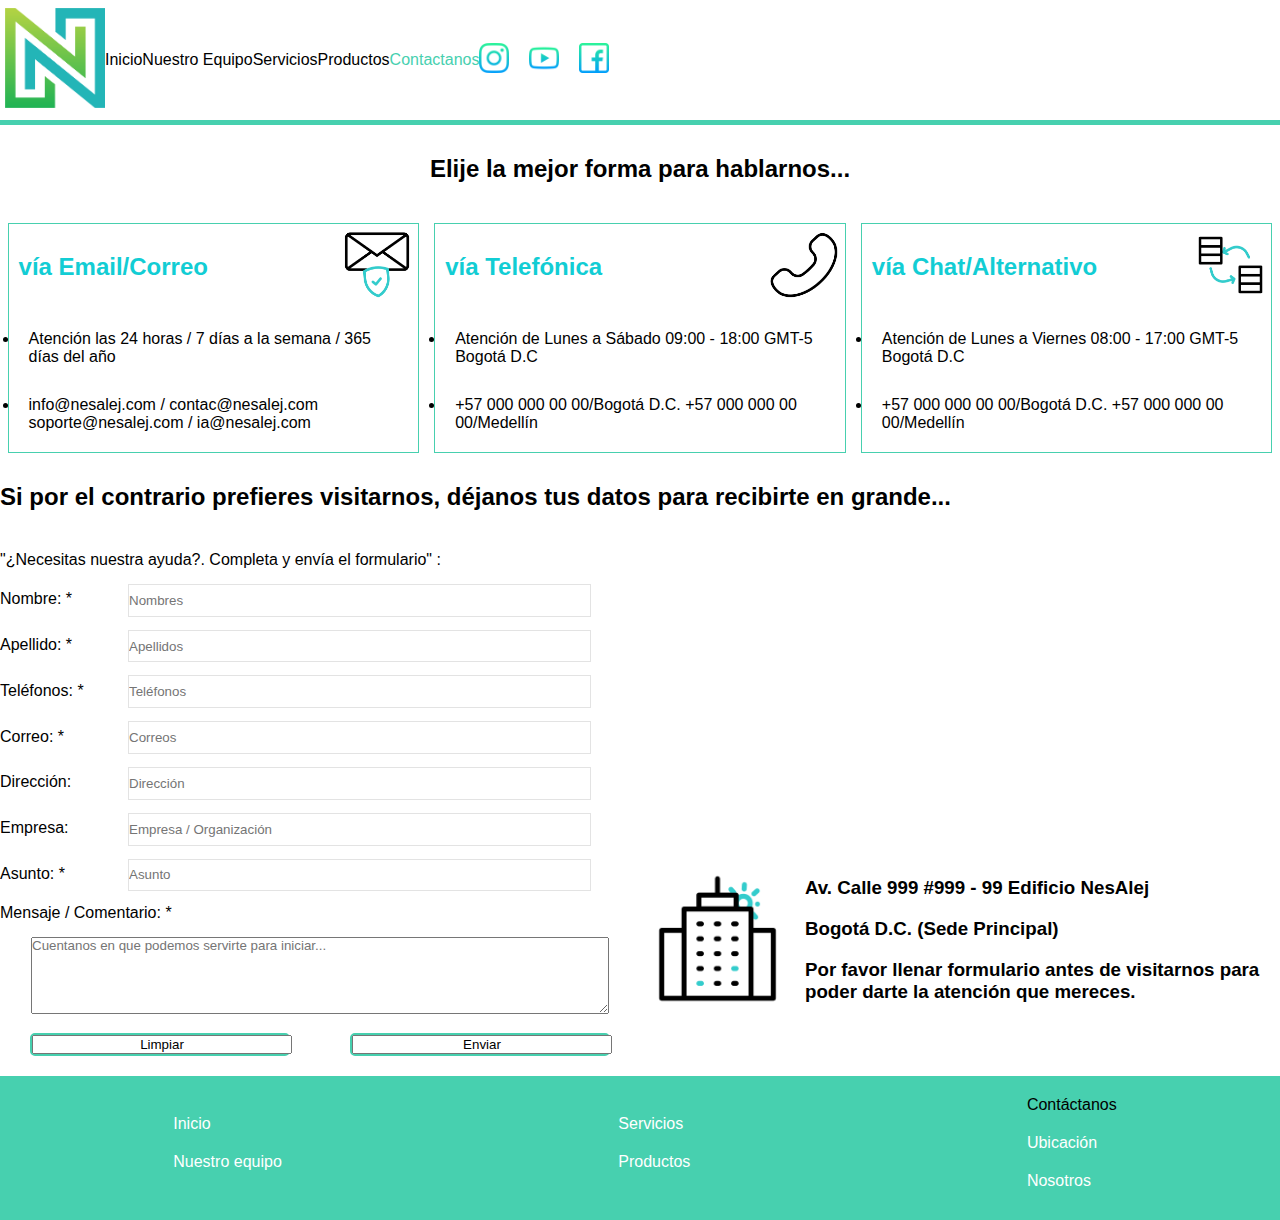
==== commit 89e6b8ca: "commit" ====
--- a/pages/contactanos.html
+++ b/pages/contactanos.html
@@ -20,40 +20,28 @@
         <!--INICIO BARRA NAVEGACIÓN RESPONSIVE-->
         <nav class="navbar navbar-expand-lg navbar-light bg-white">
             <div class="container-fluid">
-                <div class="divimagenLogo"><img class="imagenLogo" src="../imagenes/logo.png" alt="Logo"></div>
+                <div class="divimagenLogo">
+                    <a class="menuOpcionLink" href="../index.html">
+                        <img class="imagenLogo" src="../imagenes/logo.png" alt="Logo">
+                    </a>
+                </div>
                 <button class="navbar-toggler" type="button" data-bs-toggle="collapse" data-bs-target="#navbarScroll" aria-controls="navbarScroll" aria-expanded="false" aria-label="Toggle navigation">
                 <span class="navbar-toggler-icon"></span>
                 </button>
                 <div class="collapse navbar-collapse" id="navbarScroll">
                     <span class="menuNavegacionOpcion"><a class="menuOpcionLink" href="../index.html">Inicio</a></span>
-                <span class="menuNavegacionOpcion"><a class="menuOpcionLink" href="./nuestroEquipo.html">Nuestro Equipo</a></span>
-                <span class="menuNavegacionOpcion"><a class="menuOpcionLink" href="./servicios.html">Servicios</a></span>
-                <span class="menuNavegacionOpcion"><a class="menuOpcionLink" href="./productos.html">Productos</a></span>
-                <span class="menuNavegacionOpcion"><a class="menuOpcionLink seleccionado" href="./contactanos.html">Contactanos</a></span>
-                <span class="cajonimagenSocial"><img class="imagenSocial" src="../imagenes/instagram.png" alt="Logo"></span>
-                <span class="cajonimagenSocial"><img class="imagenSocial" src="../imagenes/youtube.png" alt="Logo"></span>
-                <span class="cajonimagenSocial"><img class="imagenSocial" src="../imagenes/facebook.png" alt="Logo"></span>
+                    <span class="menuNavegacionOpcion"><a class="menuOpcionLink" href="./nuestroEquipo.html">Nuestro Equipo</a></span>
+                    <span class="menuNavegacionOpcion"><a class="menuOpcionLink" href="./servicios.html">Servicios</a></span>
+                    <span class="menuNavegacionOpcion"><a class="menuOpcionLink" href="./productos.html">Productos</a></span>
+                    <span class="menuNavegacionOpcion"><a class="menuOpcionLink seleccionado" href="./contactanos.html">Contactanos</a></span>
+                    <span class="cajonimagenSocial"><a class="menuOpcionLink" href="https://www.instagram.com"><img class="imagenSocial" src="../imagenes/instagram.png" alt="Logo"></a></span>
+                    <span class="cajonimagenSocial"><a class="menuOpcionLink" href="https://www.youtube.com"><img class="imagenSocial" src="../imagenes/youtube.png" alt="Logo"></a></span>
+                    <span class="cajonimagenSocial"><a class="menuOpcionLink" href="https://www.facebook.com"><img class="imagenSocial" src="../imagenes/facebook.png" alt="Logo"></a></span>
                 </div>
             </div>
         </nav>
         <!--FIN BARRA NAVEGACIÓN RESPONSIVE-->
-<!-- INICIO NAV ACTERIOR
-        <nav>
-            
-                <div class="divimagenLogo"><img class="imagenLogo" src="../imagenes/logo.png" alt="Logo"></div>
-                <span class="menuNavegacionOpcion"><a class="menuOpcionLink" href="../index.html">Inicio</a></span>
-                <span class="menuNavegacionOpcion"><a class="menuOpcionLink" href="./nuestroEquipo.html">Nuestro Equipo</a></span>
-                <span class="menuNavegacionOpcion"><a class="menuOpcionLink" href="./servicios.html">Servicios</a></span>
-                <span class="menuNavegacionOpcion"><a class="menuOpcionLink" href="./productos.html">Productos</a></span>
-                <span class="menuNavegacionOpcion"><a class="menuOpcionLink seleccionado" href="./contactanos.html">Contactanos</a></span>
-                <span class="cajonimagenSocial"><img class="imagenSocial" src="../imagenes/instagram.png" alt="Logo"></span>
-                <span class="cajonimagenSocial"><img class="imagenSocial" src="../imagenes/youtube.png" alt="Logo"></span>
-                <span class="cajonimagenSocial"><img class="imagenSocial" src="../imagenes/facebook.png" alt="Logo"></span>
-        </nav>
-FIN NAV ANTERIOR -->
-        <section id="vaciaTittleDos"></section>
         <section class="linea"></section>
-        <section class="vaciaUno"></section>
         <header>
             <div class="sliderPrincipalUnoC">
                 <h2>Elije la mejor forma para hablarnos...</h2>
@@ -218,8 +206,6 @@
                 </div>
             </div>
         </main>
-        <section class="vaciaDos"></section>
-        <section class="vaciaFooterUno"></section>
         <footer>
             <div class="footer">
                 <div class="divFooter">
@@ -257,7 +243,6 @@
                 </div>
             </div>
         </footer>
-        <section class="vaciaFooterDos"></section>
         <!--Script de Bootstrap de JavaScript-->
         <script src="../js/bootstrap.js"></script>
     </body>
--- a/scss/style.css
+++ b/scss/style.css
@@ -9,197 +9,6 @@
 
 body {
   width: 100%;
-}
-
-/*Menu de Navegación*/
-nav {
-  padding: 10px 5px 5px 5px;
-  display: -webkit-box;
-  display: -ms-flexbox;
-  display: flex;
-  -webkit-box-orient: horizontal;
-  -webkit-box-direction: normal;
-      -ms-flex-direction: row;
-          flex-direction: row;
-  text-decoration: none;
-  height: 100px;
-}
-
-nav .imagenLogo {
-  width: 100px;
-}
-
-nav .menuNavegacionOpcion {
-  margin: auto;
-  font-size: 1rem;
-}
-
-nav .menuNavegacionOpcion a.menuOpcionLink {
-  text-decoration: none;
-  color: black;
-}
-
-nav .menuNavegacionOpcion a.menuOpcionLink:hover {
-  color: #47D0AF;
-  font-size: 110%;
-}
-
-nav .menuNavegacionOpcion a.seleccionado {
-  color: #47D0AF;
-}
-
-nav .cajonimagenSocial {
-  width: 50px;
-  margin-top: auto;
-  margin-bottom: auto;
-  margin-left: 0px;
-  margin-right: 0px;
-}
-
-nav .cajonimagenSocial .imagenSocial {
-  width: 30px;
-}
-
-.linea {
-  height: 5px;
-  background-color: #47D0AF;
-}
-
-/*Footer*/
-footer {
-  background-color: #47D0AF;
-}
-
-footer .footer {
-  display: -webkit-box;
-  display: -ms-flexbox;
-  display: flex;
-  -webkit-box-orient: horizontal;
-  -webkit-box-direction: normal;
-      -ms-flex-direction: row;
-          flex-direction: row;
-}
-
-footer .footer .divFooter {
-  margin: auto;
-  padding: 20px 10px 10px 20px;
-}
-
-footer .footer .divFooter ul li {
-  list-style: none;
-  margin-bottom: 20px;
-}
-
-footer .footer .divFooter ul li a.opcionlinkFooter {
-  text-decoration: none;
-  color: white;
-}
-
-footer .footer .divFooter ul li a.opcionlinkFooter:hover {
-  color: black;
-}
-
-footer .footer .divFooter ul li a.seleccionadoFooter {
-  color: black;
-}
-
-.vaciaFooterUno {
-  background-image: -webkit-gradient(linear, right top, left top, color-stop(20%, #47D0AF), to(white));
-  background-image: linear-gradient(to left, #47D0AF 20%, white);
-}
-
-.vaciaFooterDos {
-  background-image: -webkit-gradient(linear, left top, right top, color-stop(20%, #47D0AF), to(white));
-  background-image: linear-gradient(to right, #47D0AF 20%, white);
-}
-
-/******GRID's******/
-/*Grid's Areas Generales*/
-nav {
-  -ms-grid-row: 1;
-  -ms-grid-column: 2;
-  -ms-grid-column-span: 2;
-  grid-area: menu;
-}
-
-header {
-  -ms-grid-row: 3;
-  -ms-grid-column: 2;
-  -ms-grid-column-span: 2;
-  grid-area: slider;
-}
-
-main {
-  -ms-grid-row: 4;
-  -ms-grid-column: 2;
-  -ms-grid-column-span: 2;
-  grid-area: cuerpo;
-}
-
-footer {
-  -ms-grid-row: 5;
-  -ms-grid-column: 2;
-  -ms-grid-column-span: 2;
-  grid-area: pie;
-}
-
-.vaciaUno {
-  -ms-grid-row: 3;
-  -ms-grid-row-span: 2;
-  -ms-grid-column: 1;
-  grid-area: vaciaUno;
-}
-
-.vaciaDos {
-  -ms-grid-row: 3;
-  -ms-grid-row-span: 2;
-  -ms-grid-column: 4;
-  grid-area: vaciaDos;
-}
-
-.vaciaTittleUno {
-  -ms-grid-row: 1;
-  -ms-grid-column: 1;
-  grid-area: vaciaTittleUno;
-}
-
-.vaciaTittleDos {
-  -ms-grid-row: 1;
-  -ms-grid-column: 4;
-  grid-area: vaciaTittleDos;
-}
-
-.linea {
-  -ms-grid-row: 2;
-  -ms-grid-column: 1;
-  -ms-grid-column-span: 4;
-  grid-area: linea;
-}
-
-.vaciaFooterUno {
-  -ms-grid-row: 5;
-  -ms-grid-column: 1;
-  grid-area: vaciaFooterUno;
-}
-
-.vaciaFooterDos {
-  -ms-grid-row: 5;
-  -ms-grid-column: 4;
-  grid-area: vaciaFooterDos;
-}
-
-#gridAreas {
-  display: -ms-grid;
-  display: grid;
-      grid-template-areas: "vaciaTittleUno menu menu vaciaTittleDos"- "linea linea linea linea"- "vaciaUno slider slider vaciaDos"- "vaciaUno cuerpo cuerpo vaciaDos"- "vaciaFooterUno pie pie vaciaFooterDos";
-  -ms-grid-columns: 10% 40% 40% 10%;
-      grid-template-columns: 10% 40% 40% 10%;
-  -ms-grid-rows: auto auto auto auto auto;
-      grid-template-rows: auto auto auto auto auto;
 }
 
 /*!
@@ -262,4287 +71,6 @@
   --bs-body-bg: #fff;
 }
 
-*,
-*::before,
-*::after {
-  -webkit-box-sizing: border-box;
-          box-sizing: border-box;
-}
-
-@media (prefers-reduced-motion: no-preference) {
-  :root {
-    scroll-behavior: smooth;
-  }
-}
-
-body {
-  margin: 0;
-  font-family: var(--bs-body-font-family);
-  font-size: var(--bs-body-font-size);
-  font-weight: var(--bs-body-font-weight);
-  line-height: var(--bs-body-line-height);
-  color: var(--bs-body-color);
-  text-align: var(--bs-body-text-align);
-  background-color: var(--bs-body-bg);
-  -webkit-text-size-adjust: 100%;
-  -webkit-tap-highlight-color: rgba(0, 0, 0, 0);
-}
-
-hr {
-  margin: 1rem 0;
-  color: inherit;
-  background-color: currentColor;
-  border: 0;
-  opacity: 0.25;
-}
-
-hr:not([size]) {
-  height: 1px;
-}
-
-h1, .h1, h2, .h2, h3, .h3, h4, .h4, h5, .h5, h6, .h6 {
-  margin-top: 0;
-  margin-bottom: 0.5rem;
-  font-weight: 500;
-  line-height: 1.2;
-}
-
-h1, .h1 {
-  font-size: calc(1.375rem + 1.5vw);
-}
-
-@media (min-width: 1200px) {
-  h1, .h1 {
-    font-size: 2.5rem;
-  }
-}
-
-h2, .h2 {
-  font-size: calc(1.325rem + 0.9vw);
-}
-
-@media (min-width: 1200px) {
-  h2, .h2 {
-    font-size: 2rem;
-  }
-}
-
-h3, .h3 {
-  font-size: calc(1.3rem + 0.6vw);
-}
-
-@media (min-width: 1200px) {
-  h3, .h3 {
-    font-size: 1.75rem;
-  }
-}
-
-h4, .h4 {
-  font-size: calc(1.275rem + 0.3vw);
-}
-
-@media (min-width: 1200px) {
-  h4, .h4 {
-    font-size: 1.5rem;
-  }
-}
-
-h5, .h5 {
-  font-size: 1.25rem;
-}
-
-h6, .h6 {
-  font-size: 1rem;
-}
-
-p {
-  margin-top: 0;
-  margin-bottom: 1rem;
-}
-
-abbr[title],
-abbr[data-bs-original-title] {
-  -webkit-text-decoration: underline dotted;
-          text-decoration: underline dotted;
-  cursor: help;
-  text-decoration-skip-ink: none;
-}
-
-address {
-  margin-bottom: 1rem;
-  font-style: normal;
-  line-height: inherit;
-}
-
-ol,
-ul {
-  padding-left: 2rem;
-}
-
-ol,
-ul,
-dl {
-  margin-top: 0;
-  margin-bottom: 1rem;
-}
-
-ol ol,
-ul ul,
-ol ul,
-ul ol {
-  margin-bottom: 0;
-}
-
-dt {
-  font-weight: 700;
-}
-
-dd {
-  margin-bottom: .5rem;
-  margin-left: 0;
-}
-
-blockquote {
-  margin: 0 0 1rem;
-}
-
-b,
-strong {
-  font-weight: bolder;
-}
-
-small, .small {
-  font-size: 0.875em;
-}
-
-mark, .mark {
-  padding: 0.2em;
-  background-color: #fcf8e3;
-}
-
-sub,
-sup {
-  position: relative;
-  font-size: 0.75em;
-  line-height: 0;
-  vertical-align: baseline;
-}
-
-sub {
-  bottom: -.25em;
-}
-
-sup {
-  top: -.5em;
-}
-
-a {
-  color: #0d6efd;
-  text-decoration: underline;
-}
-
-a:hover {
-  color: #0a58ca;
-}
-
-a:not([href]):not([class]), a:not([href]):not([class]):hover {
-  color: inherit;
-  text-decoration: none;
-}
-
-pre,
-code,
-kbd,
-samp {
-  font-family: var(--bs-font-monospace);
-  font-size: 1em;
-  direction: ltr /* rtl:ignore */;
-  unicode-bidi: bidi-override;
-}
-
-pre {
-  display: block;
-  margin-top: 0;
-  margin-bottom: 1rem;
-  overflow: auto;
-  font-size: 0.875em;
-}
-
-pre code {
-  font-size: inherit;
-  color: inherit;
-  word-break: normal;
-}
-
-code {
-  font-size: 0.875em;
-  color: #d63384;
-  word-wrap: break-word;
-}
-
-a > code {
-  color: inherit;
-}
-
-kbd {
-  padding: 0.2rem 0.4rem;
-  font-size: 0.875em;
-  color: #fff;
-  background-color: #212529;
-  border-radius: 0.2rem;
-}
-
-kbd kbd {
-  padding: 0;
-  font-size: 1em;
-  font-weight: 700;
-}
-
-figure {
-  margin: 0 0 1rem;
-}
-
-img,
-svg {
-  vertical-align: middle;
-}
-
-table {
-  caption-side: bottom;
-  border-collapse: collapse;
-}
-
-caption {
-  padding-top: 0.5rem;
-  padding-bottom: 0.5rem;
-  color: #6c757d;
-  text-align: left;
-}
-
-th {
-  text-align: inherit;
-  text-align: -webkit-match-parent;
-}
-
-thead,
-tbody,
-tfoot,
-tr,
-td,
-th {
-  border-color: inherit;
-  border-style: solid;
-  border-width: 0;
-}
-
-label {
-  display: inline-block;
-}
-
-button {
-  border-radius: 0;
-}
-
-button:focus:not(:focus-visible) {
-  outline: 0;
-}
-
-input,
-button,
-select,
-optgroup,
-textarea {
-  margin: 0;
-  font-family: inherit;
-  font-size: inherit;
-  line-height: inherit;
-}
-
-button,
-select {
-  text-transform: none;
-}
-
-[role="button"] {
-  cursor: pointer;
-}
-
-select {
-  word-wrap: normal;
-}
-
-select:disabled {
-  opacity: 1;
-}
-
-[list]::-webkit-calendar-picker-indicator {
-  display: none;
-}
-
-button,
-[type="button"],
-[type="reset"],
-[type="submit"] {
-  -webkit-appearance: button;
-}
-
-button:not(:disabled),
-[type="button"]:not(:disabled),
-[type="reset"]:not(:disabled),
-[type="submit"]:not(:disabled) {
-  cursor: pointer;
-}
-
-::-moz-focus-inner {
-  padding: 0;
-  border-style: none;
-}
-
-textarea {
-  resize: vertical;
-}
-
-fieldset {
-  min-width: 0;
-  padding: 0;
-  margin: 0;
-  border: 0;
-}
-
-legend {
-  float: left;
-  width: 100%;
-  padding: 0;
-  margin-bottom: 0.5rem;
-  font-size: calc(1.275rem + 0.3vw);
-  line-height: inherit;
-}
-
-@media (min-width: 1200px) {
-  legend {
-    font-size: 1.5rem;
-  }
-}
-
-legend + * {
-  clear: left;
-}
-
-::-webkit-datetime-edit-fields-wrapper,
-::-webkit-datetime-edit-text,
-::-webkit-datetime-edit-minute,
-::-webkit-datetime-edit-hour-field,
-::-webkit-datetime-edit-day-field,
-::-webkit-datetime-edit-month-field,
-::-webkit-datetime-edit-year-field {
-  padding: 0;
-}
-
-::-webkit-inner-spin-button {
-  height: auto;
-}
-
-[type="search"] {
-  outline-offset: -2px;
-  -webkit-appearance: textfield;
-}
-
-/* rtl:raw:
-[type="tel"],
-[type="url"],
-[type="email"],
-[type="number"] {
-  direction: ltr;
-}
-*/
-::-webkit-search-decoration {
-  -webkit-appearance: none;
-}
-
-::-webkit-color-swatch-wrapper {
-  padding: 0;
-}
-
-::file-selector-button {
-  font: inherit;
-}
-
-::-webkit-file-upload-button {
-  font: inherit;
-  -webkit-appearance: button;
-}
-
-output {
-  display: inline-block;
-}
-
-iframe {
-  border: 0;
-}
-
-summary {
-  display: list-item;
-  cursor: pointer;
-}
-
-progress {
-  vertical-align: baseline;
-}
-
-[hidden] {
-  display: none !important;
-}
-
-.lead {
-  font-size: 1.25rem;
-  font-weight: 300;
-}
-
-.display-1 {
-  font-size: calc(1.625rem + 4.5vw);
-  font-weight: 300;
-  line-height: 1.2;
-}
-
-@media (min-width: 1200px) {
-  .display-1 {
-    font-size: 5rem;
-  }
-}
-
-.display-2 {
-  font-size: calc(1.575rem + 3.9vw);
-  font-weight: 300;
-  line-height: 1.2;
-}
-
-@media (min-width: 1200px) {
-  .display-2 {
-    font-size: 4.5rem;
-  }
-}
-
-.display-3 {
-  font-size: calc(1.525rem + 3.3vw);
-  font-weight: 300;
-  line-height: 1.2;
-}
-
-@media (min-width: 1200px) {
-  .display-3 {
-    font-size: 4rem;
-  }
-}
-
-.display-4 {
-  font-size: calc(1.475rem + 2.7vw);
-  font-weight: 300;
-  line-height: 1.2;
-}
-
-@media (min-width: 1200px) {
-  .display-4 {
-    font-size: 3.5rem;
-  }
-}
-
-.display-5 {
-  font-size: calc(1.425rem + 2.1vw);
-  font-weight: 300;
-  line-height: 1.2;
-}
-
-@media (min-width: 1200px) {
-  .display-5 {
-    font-size: 3rem;
-  }
-}
-
-.display-6 {
-  font-size: calc(1.375rem + 1.5vw);
-  font-weight: 300;
-  line-height: 1.2;
-}
-
-@media (min-width: 1200px) {
-  .display-6 {
-    font-size: 2.5rem;
-  }
-}
-
-.list-unstyled {
-  padding-left: 0;
-  list-style: none;
-}
-
-.list-inline {
-  padding-left: 0;
-  list-style: none;
-}
-
-.list-inline-item {
-  display: inline-block;
-}
-
-.list-inline-item:not(:last-child) {
-  margin-right: 0.5rem;
-}
-
-.initialism {
-  font-size: 0.875em;
-  text-transform: uppercase;
-}
-
-.blockquote {
-  margin-bottom: 1rem;
-  font-size: 1.25rem;
-}
-
-.blockquote > :last-child {
-  margin-bottom: 0;
-}
-
-.blockquote-footer {
-  margin-top: -1rem;
-  margin-bottom: 1rem;
-  font-size: 0.875em;
-  color: #6c757d;
-}
-
-.blockquote-footer::before {
-  content: "\2014\00A0";
-}
-
-.img-fluid {
-  max-width: 100%;
-  height: auto;
-}
-
-.img-thumbnail {
-  padding: 0.25rem;
-  background-color: #fff;
-  border: 1px solid #dee2e6;
-  border-radius: 0.25rem;
-  max-width: 100%;
-  height: auto;
-}
-
-.figure {
-  display: inline-block;
-}
-
-.figure-img {
-  margin-bottom: 0.5rem;
-  line-height: 1;
-}
-
-.figure-caption {
-  font-size: 0.875em;
-  color: #6c757d;
-}
-
-.container,
-.container-fluid,
-.container-sm,
-.container-md,
-.container-lg,
-.container-xl,
-.container-xxl {
-  width: 100%;
-  padding-right: var(--bs-gutter-x, 0.75rem);
-  padding-left: var(--bs-gutter-x, 0.75rem);
-  margin-right: auto;
-  margin-left: auto;
-}
-
-@media (min-width: 576px) {
-  .container, .container-sm {
-    max-width: 540px;
-  }
-}
-
-@media (min-width: 768px) {
-  .container, .container-sm, .container-md {
-    max-width: 720px;
-  }
-}
-
-@media (min-width: 992px) {
-  .container, .container-sm, .container-md, .container-lg {
-    max-width: 960px;
-  }
-}
-
-@media (min-width: 1200px) {
-  .container, .container-sm, .container-md, .container-lg, .container-xl {
-    max-width: 1140px;
-  }
-}
-
-@media (min-width: 1400px) {
-  .container, .container-sm, .container-md, .container-lg, .container-xl, .container-xxl {
-    max-width: 1320px;
-  }
-}
-
-.row {
-  --bs-gutter-x: 1.5rem;
-  --bs-gutter-y: 0;
-  display: -webkit-box;
-  display: -ms-flexbox;
-  display: flex;
-  -ms-flex-wrap: wrap;
-      flex-wrap: wrap;
-  margin-top: calc(-1 * var(--bs-gutter-y));
-  margin-right: calc(-.5 * var(--bs-gutter-x));
-  margin-left: calc(-.5 * var(--bs-gutter-x));
-}
-
-.row > * {
-  -ms-flex-negative: 0;
-      flex-shrink: 0;
-  width: 100%;
-  max-width: 100%;
-  padding-right: calc(var(--bs-gutter-x) * .5);
-  padding-left: calc(var(--bs-gutter-x) * .5);
-  margin-top: var(--bs-gutter-y);
-}
-
-.col {
-  -webkit-box-flex: 1;
-      -ms-flex: 1 0 0%;
-          flex: 1 0 0%;
-}
-
-.row-cols-auto > * {
-  -webkit-box-flex: 0;
-      -ms-flex: 0 0 auto;
-          flex: 0 0 auto;
-  width: auto;
-}
-
-.row-cols-1 > * {
-  -webkit-box-flex: 0;
-      -ms-flex: 0 0 auto;
-          flex: 0 0 auto;
-  width: 100%;
-}
-
-.row-cols-2 > * {
-  -webkit-box-flex: 0;
-      -ms-flex: 0 0 auto;
-          flex: 0 0 auto;
-  width: 50%;
-}
-
-.row-cols-3 > * {
-  -webkit-box-flex: 0;
-      -ms-flex: 0 0 auto;
-          flex: 0 0 auto;
-  width: 33.33333%;
-}
-
-.row-cols-4 > * {
-  -webkit-box-flex: 0;
-      -ms-flex: 0 0 auto;
-          flex: 0 0 auto;
-  width: 25%;
-}
-
-.row-cols-5 > * {
-  -webkit-box-flex: 0;
-      -ms-flex: 0 0 auto;
-          flex: 0 0 auto;
-  width: 20%;
-}
-
-.row-cols-6 > * {
-  -webkit-box-flex: 0;
-      -ms-flex: 0 0 auto;
-          flex: 0 0 auto;
-  width: 16.66667%;
-}
-
-.col-auto {
-  -webkit-box-flex: 0;
-      -ms-flex: 0 0 auto;
-          flex: 0 0 auto;
-  width: auto;
-}
-
-.col-1 {
-  -webkit-box-flex: 0;
-      -ms-flex: 0 0 auto;
-          flex: 0 0 auto;
-  width: 8.33333%;
-}
-
-.col-2 {
-  -webkit-box-flex: 0;
-      -ms-flex: 0 0 auto;
-          flex: 0 0 auto;
-  width: 16.66667%;
-}
-
-.col-3 {
-  -webkit-box-flex: 0;
-      -ms-flex: 0 0 auto;
-          flex: 0 0 auto;
-  width: 25%;
-}
-
-.col-4 {
-  -webkit-box-flex: 0;
-      -ms-flex: 0 0 auto;
-          flex: 0 0 auto;
-  width: 33.33333%;
-}
-
-.col-5 {
-  -webkit-box-flex: 0;
-      -ms-flex: 0 0 auto;
-          flex: 0 0 auto;
-  width: 41.66667%;
-}
-
-.col-6 {
-  -webkit-box-flex: 0;
-      -ms-flex: 0 0 auto;
-          flex: 0 0 auto;
-  width: 50%;
-}
-
-.col-7 {
-  -webkit-box-flex: 0;
-      -ms-flex: 0 0 auto;
-          flex: 0 0 auto;
-  width: 58.33333%;
-}
-
-.col-8 {
-  -webkit-box-flex: 0;
-      -ms-flex: 0 0 auto;
-          flex: 0 0 auto;
-  width: 66.66667%;
-}
-
-.col-9 {
-  -webkit-box-flex: 0;
-      -ms-flex: 0 0 auto;
-          flex: 0 0 auto;
-  width: 75%;
-}
-
-.col-10 {
-  -webkit-box-flex: 0;
-      -ms-flex: 0 0 auto;
-          flex: 0 0 auto;
-  width: 83.33333%;
-}
-
-.col-11 {
-  -webkit-box-flex: 0;
-      -ms-flex: 0 0 auto;
-          flex: 0 0 auto;
-  width: 91.66667%;
-}
-
-.col-12 {
-  -webkit-box-flex: 0;
-      -ms-flex: 0 0 auto;
-          flex: 0 0 auto;
-  width: 100%;
-}
-
-.offset-1 {
-  margin-left: 8.33333%;
-}
-
-.offset-2 {
-  margin-left: 16.66667%;
-}
-
-.offset-3 {
-  margin-left: 25%;
-}
-
-.offset-4 {
-  margin-left: 33.33333%;
-}
-
-.offset-5 {
-  margin-left: 41.66667%;
-}
-
-.offset-6 {
-  margin-left: 50%;
-}
-
-.offset-7 {
-  margin-left: 58.33333%;
-}
-
-.offset-8 {
-  margin-left: 66.66667%;
-}
-
-.offset-9 {
-  margin-left: 75%;
-}
-
-.offset-10 {
-  margin-left: 83.33333%;
-}
-
-.offset-11 {
-  margin-left: 91.66667%;
-}
-
-.g-0,
-.gx-0 {
-  --bs-gutter-x: 0;
-}
-
-.g-0,
-.gy-0 {
-  --bs-gutter-y: 0;
-}
-
-.g-1,
-.gx-1 {
-  --bs-gutter-x: 0.25rem;
-}
-
-.g-1,
-.gy-1 {
-  --bs-gutter-y: 0.25rem;
-}
-
-.g-2,
-.gx-2 {
-  --bs-gutter-x: 0.5rem;
-}
-
-.g-2,
-.gy-2 {
-  --bs-gutter-y: 0.5rem;
-}
-
-.g-3,
-.gx-3 {
-  --bs-gutter-x: 1rem;
-}
-
-.g-3,
-.gy-3 {
-  --bs-gutter-y: 1rem;
-}
-
-.g-4,
-.gx-4 {
-  --bs-gutter-x: 1.5rem;
-}
-
-.g-4,
-.gy-4 {
-  --bs-gutter-y: 1.5rem;
-}
-
-.g-5,
-.gx-5 {
-  --bs-gutter-x: 3rem;
-}
-
-.g-5,
-.gy-5 {
-  --bs-gutter-y: 3rem;
-}
-
-@media (min-width: 576px) {
-  .col-sm {
-    -webkit-box-flex: 1;
-        -ms-flex: 1 0 0%;
-            flex: 1 0 0%;
-  }
-  .row-cols-sm-auto > * {
-    -webkit-box-flex: 0;
-        -ms-flex: 0 0 auto;
-            flex: 0 0 auto;
-    width: auto;
-  }
-  .row-cols-sm-1 > * {
-    -webkit-box-flex: 0;
-        -ms-flex: 0 0 auto;
-            flex: 0 0 auto;
-    width: 100%;
-  }
-  .row-cols-sm-2 > * {
-    -webkit-box-flex: 0;
-        -ms-flex: 0 0 auto;
-            flex: 0 0 auto;
-    width: 50%;
-  }
-  .row-cols-sm-3 > * {
-    -webkit-box-flex: 0;
-        -ms-flex: 0 0 auto;
-            flex: 0 0 auto;
-    width: 33.33333%;
-  }
-  .row-cols-sm-4 > * {
-    -webkit-box-flex: 0;
-        -ms-flex: 0 0 auto;
-            flex: 0 0 auto;
-    width: 25%;
-  }
-  .row-cols-sm-5 > * {
-    -webkit-box-flex: 0;
-        -ms-flex: 0 0 auto;
-            flex: 0 0 auto;
-    width: 20%;
-  }
-  .row-cols-sm-6 > * {
-    -webkit-box-flex: 0;
-        -ms-flex: 0 0 auto;
-            flex: 0 0 auto;
-    width: 16.66667%;
-  }
-  .col-sm-auto {
-    -webkit-box-flex: 0;
-        -ms-flex: 0 0 auto;
-            flex: 0 0 auto;
-    width: auto;
-  }
-  .col-sm-1 {
-    -webkit-box-flex: 0;
-        -ms-flex: 0 0 auto;
-            flex: 0 0 auto;
-    width: 8.33333%;
-  }
-  .col-sm-2 {
-    -webkit-box-flex: 0;
-        -ms-flex: 0 0 auto;
-            flex: 0 0 auto;
-    width: 16.66667%;
-  }
-  .col-sm-3 {
-    -webkit-box-flex: 0;
-        -ms-flex: 0 0 auto;
-            flex: 0 0 auto;
-    width: 25%;
-  }
-  .col-sm-4 {
-    -webkit-box-flex: 0;
-        -ms-flex: 0 0 auto;
-            flex: 0 0 auto;
-    width: 33.33333%;
-  }
-  .col-sm-5 {
-    -webkit-box-flex: 0;
-        -ms-flex: 0 0 auto;
-            flex: 0 0 auto;
-    width: 41.66667%;
-  }
-  .col-sm-6 {
-    -webkit-box-flex: 0;
-        -ms-flex: 0 0 auto;
-            flex: 0 0 auto;
-    width: 50%;
-  }
-  .col-sm-7 {
-    -webkit-box-flex: 0;
-        -ms-flex: 0 0 auto;
-            flex: 0 0 auto;
-    width: 58.33333%;
-  }
-  .col-sm-8 {
-    -webkit-box-flex: 0;
-        -ms-flex: 0 0 auto;
-            flex: 0 0 auto;
-    width: 66.66667%;
-  }
-  .col-sm-9 {
-    -webkit-box-flex: 0;
-        -ms-flex: 0 0 auto;
-            flex: 0 0 auto;
-    width: 75%;
-  }
-  .col-sm-10 {
-    -webkit-box-flex: 0;
-        -ms-flex: 0 0 auto;
-            flex: 0 0 auto;
-    width: 83.33333%;
-  }
-  .col-sm-11 {
-    -webkit-box-flex: 0;
-        -ms-flex: 0 0 auto;
-            flex: 0 0 auto;
-    width: 91.66667%;
-  }
-  .col-sm-12 {
-    -webkit-box-flex: 0;
-        -ms-flex: 0 0 auto;
-            flex: 0 0 auto;
-    width: 100%;
-  }
-  .offset-sm-0 {
-    margin-left: 0;
-  }
-  .offset-sm-1 {
-    margin-left: 8.33333%;
-  }
-  .offset-sm-2 {
-    margin-left: 16.66667%;
-  }
-  .offset-sm-3 {
-    margin-left: 25%;
-  }
-  .offset-sm-4 {
-    margin-left: 33.33333%;
-  }
-  .offset-sm-5 {
-    margin-left: 41.66667%;
-  }
-  .offset-sm-6 {
-    margin-left: 50%;
-  }
-  .offset-sm-7 {
-    margin-left: 58.33333%;
-  }
-  .offset-sm-8 {
-    margin-left: 66.66667%;
-  }
-  .offset-sm-9 {
-    margin-left: 75%;
-  }
-  .offset-sm-10 {
-    margin-left: 83.33333%;
-  }
-  .offset-sm-11 {
-    margin-left: 91.66667%;
-  }
-  .g-sm-0,
-  .gx-sm-0 {
-    --bs-gutter-x: 0;
-  }
-  .g-sm-0,
-  .gy-sm-0 {
-    --bs-gutter-y: 0;
-  }
-  .g-sm-1,
-  .gx-sm-1 {
-    --bs-gutter-x: 0.25rem;
-  }
-  .g-sm-1,
-  .gy-sm-1 {
-    --bs-gutter-y: 0.25rem;
-  }
-  .g-sm-2,
-  .gx-sm-2 {
-    --bs-gutter-x: 0.5rem;
-  }
-  .g-sm-2,
-  .gy-sm-2 {
-    --bs-gutter-y: 0.5rem;
-  }
-  .g-sm-3,
-  .gx-sm-3 {
-    --bs-gutter-x: 1rem;
-  }
-  .g-sm-3,
-  .gy-sm-3 {
-    --bs-gutter-y: 1rem;
-  }
-  .g-sm-4,
-  .gx-sm-4 {
-    --bs-gutter-x: 1.5rem;
-  }
-  .g-sm-4,
-  .gy-sm-4 {
-    --bs-gutter-y: 1.5rem;
-  }
-  .g-sm-5,
-  .gx-sm-5 {
-    --bs-gutter-x: 3rem;
-  }
-  .g-sm-5,
-  .gy-sm-5 {
-    --bs-gutter-y: 3rem;
-  }
-}
-
-@media (min-width: 768px) {
-  .col-md {
-    -webkit-box-flex: 1;
-        -ms-flex: 1 0 0%;
-            flex: 1 0 0%;
-  }
-  .row-cols-md-auto > * {
-    -webkit-box-flex: 0;
-        -ms-flex: 0 0 auto;
-            flex: 0 0 auto;
-    width: auto;
-  }
-  .row-cols-md-1 > * {
-    -webkit-box-flex: 0;
-        -ms-flex: 0 0 auto;
-            flex: 0 0 auto;
-    width: 100%;
-  }
-  .row-cols-md-2 > * {
-    -webkit-box-flex: 0;
-        -ms-flex: 0 0 auto;
-            flex: 0 0 auto;
-    width: 50%;
-  }
-  .row-cols-md-3 > * {
-    -webkit-box-flex: 0;
-        -ms-flex: 0 0 auto;
-            flex: 0 0 auto;
-    width: 33.33333%;
-  }
-  .row-cols-md-4 > * {
-    -webkit-box-flex: 0;
-        -ms-flex: 0 0 auto;
-            flex: 0 0 auto;
-    width: 25%;
-  }
-  .row-cols-md-5 > * {
-    -webkit-box-flex: 0;
-        -ms-flex: 0 0 auto;
-            flex: 0 0 auto;
-    width: 20%;
-  }
-  .row-cols-md-6 > * {
-    -webkit-box-flex: 0;
-        -ms-flex: 0 0 auto;
-            flex: 0 0 auto;
-    width: 16.66667%;
-  }
-  .col-md-auto {
-    -webkit-box-flex: 0;
-        -ms-flex: 0 0 auto;
-            flex: 0 0 auto;
-    width: auto;
-  }
-  .col-md-1 {
-    -webkit-box-flex: 0;
-        -ms-flex: 0 0 auto;
-            flex: 0 0 auto;
-    width: 8.33333%;
-  }
-  .col-md-2 {
-    -webkit-box-flex: 0;
-        -ms-flex: 0 0 auto;
-            flex: 0 0 auto;
-    width: 16.66667%;
-  }
-  .col-md-3 {
-    -webkit-box-flex: 0;
-        -ms-flex: 0 0 auto;
-            flex: 0 0 auto;
-    width: 25%;
-  }
-  .col-md-4 {
-    -webkit-box-flex: 0;
-        -ms-flex: 0 0 auto;
-            flex: 0 0 auto;
-    width: 33.33333%;
-  }
-  .col-md-5 {
-    -webkit-box-flex: 0;
-        -ms-flex: 0 0 auto;
-            flex: 0 0 auto;
-    width: 41.66667%;
-  }
-  .col-md-6 {
-    -webkit-box-flex: 0;
-        -ms-flex: 0 0 auto;
-            flex: 0 0 auto;
-    width: 50%;
-  }
-  .col-md-7 {
-    -webkit-box-flex: 0;
-        -ms-flex: 0 0 auto;
-            flex: 0 0 auto;
-    width: 58.33333%;
-  }
-  .col-md-8 {
-    -webkit-box-flex: 0;
-        -ms-flex: 0 0 auto;
-            flex: 0 0 auto;
-    width: 66.66667%;
-  }
-  .col-md-9 {
-    -webkit-box-flex: 0;
-        -ms-flex: 0 0 auto;
-            flex: 0 0 auto;
-    width: 75%;
-  }
-  .col-md-10 {
-    -webkit-box-flex: 0;
-        -ms-flex: 0 0 auto;
-            flex: 0 0 auto;
-    width: 83.33333%;
-  }
-  .col-md-11 {
-    -webkit-box-flex: 0;
-        -ms-flex: 0 0 auto;
-            flex: 0 0 auto;
-    width: 91.66667%;
-  }
-  .col-md-12 {
-    -webkit-box-flex: 0;
-        -ms-flex: 0 0 auto;
-            flex: 0 0 auto;
-    width: 100%;
-  }
-  .offset-md-0 {
-    margin-left: 0;
-  }
-  .offset-md-1 {
-    margin-left: 8.33333%;
-  }
-  .offset-md-2 {
-    margin-left: 16.66667%;
-  }
-  .offset-md-3 {
-    margin-left: 25%;
-  }
-  .offset-md-4 {
-    margin-left: 33.33333%;
-  }
-  .offset-md-5 {
-    margin-left: 41.66667%;
-  }
-  .offset-md-6 {
-    margin-left: 50%;
-  }
-  .offset-md-7 {
-    margin-left: 58.33333%;
-  }
-  .offset-md-8 {
-    margin-left: 66.66667%;
-  }
-  .offset-md-9 {
-    margin-left: 75%;
-  }
-  .offset-md-10 {
-    margin-left: 83.33333%;
-  }
-  .offset-md-11 {
-    margin-left: 91.66667%;
-  }
-  .g-md-0,
-  .gx-md-0 {
-    --bs-gutter-x: 0;
-  }
-  .g-md-0,
-  .gy-md-0 {
-    --bs-gutter-y: 0;
-  }
-  .g-md-1,
-  .gx-md-1 {
-    --bs-gutter-x: 0.25rem;
-  }
-  .g-md-1,
-  .gy-md-1 {
-    --bs-gutter-y: 0.25rem;
-  }
-  .g-md-2,
-  .gx-md-2 {
-    --bs-gutter-x: 0.5rem;
-  }
-  .g-md-2,
-  .gy-md-2 {
-    --bs-gutter-y: 0.5rem;
-  }
-  .g-md-3,
-  .gx-md-3 {
-    --bs-gutter-x: 1rem;
-  }
-  .g-md-3,
-  .gy-md-3 {
-    --bs-gutter-y: 1rem;
-  }
-  .g-md-4,
-  .gx-md-4 {
-    --bs-gutter-x: 1.5rem;
-  }
-  .g-md-4,
-  .gy-md-4 {
-    --bs-gutter-y: 1.5rem;
-  }
-  .g-md-5,
-  .gx-md-5 {
-    --bs-gutter-x: 3rem;
-  }
-  .g-md-5,
-  .gy-md-5 {
-    --bs-gutter-y: 3rem;
-  }
-}
-
-@media (min-width: 992px) {
-  .col-lg {
-    -webkit-box-flex: 1;
-        -ms-flex: 1 0 0%;
-            flex: 1 0 0%;
-  }
-  .row-cols-lg-auto > * {
-    -webkit-box-flex: 0;
-        -ms-flex: 0 0 auto;
-            flex: 0 0 auto;
-    width: auto;
-  }
-  .row-cols-lg-1 > * {
-    -webkit-box-flex: 0;
-        -ms-flex: 0 0 auto;
-            flex: 0 0 auto;
-    width: 100%;
-  }
-  .row-cols-lg-2 > * {
-    -webkit-box-flex: 0;
-        -ms-flex: 0 0 auto;
-            flex: 0 0 auto;
-    width: 50%;
-  }
-  .row-cols-lg-3 > * {
-    -webkit-box-flex: 0;
-        -ms-flex: 0 0 auto;
-            flex: 0 0 auto;
-    width: 33.33333%;
-  }
-  .row-cols-lg-4 > * {
-    -webkit-box-flex: 0;
-        -ms-flex: 0 0 auto;
-            flex: 0 0 auto;
-    width: 25%;
-  }
-  .row-cols-lg-5 > * {
-    -webkit-box-flex: 0;
-        -ms-flex: 0 0 auto;
-            flex: 0 0 auto;
-    width: 20%;
-  }
-  .row-cols-lg-6 > * {
-    -webkit-box-flex: 0;
-        -ms-flex: 0 0 auto;
-            flex: 0 0 auto;
-    width: 16.66667%;
-  }
-  .col-lg-auto {
-    -webkit-box-flex: 0;
-        -ms-flex: 0 0 auto;
-            flex: 0 0 auto;
-    width: auto;
-  }
-  .col-lg-1 {
-    -webkit-box-flex: 0;
-        -ms-flex: 0 0 auto;
-            flex: 0 0 auto;
-    width: 8.33333%;
-  }
-  .col-lg-2 {
-    -webkit-box-flex: 0;
-        -ms-flex: 0 0 auto;
-            flex: 0 0 auto;
-    width: 16.66667%;
-  }
-  .col-lg-3 {
-    -webkit-box-flex: 0;
-        -ms-flex: 0 0 auto;
-            flex: 0 0 auto;
-    width: 25%;
-  }
-  .col-lg-4 {
-    -webkit-box-flex: 0;
-        -ms-flex: 0 0 auto;
-            flex: 0 0 auto;
-    width: 33.33333%;
-  }
-  .col-lg-5 {
-    -webkit-box-flex: 0;
-        -ms-flex: 0 0 auto;
-            flex: 0 0 auto;
-    width: 41.66667%;
-  }
-  .col-lg-6 {
-    -webkit-box-flex: 0;
-        -ms-flex: 0 0 auto;
-            flex: 0 0 auto;
-    width: 50%;
-  }
-  .col-lg-7 {
-    -webkit-box-flex: 0;
-        -ms-flex: 0 0 auto;
-            flex: 0 0 auto;
-    width: 58.33333%;
-  }
-  .col-lg-8 {
-    -webkit-box-flex: 0;
-        -ms-flex: 0 0 auto;
-            flex: 0 0 auto;
-    width: 66.66667%;
-  }
-  .col-lg-9 {
-    -webkit-box-flex: 0;
-        -ms-flex: 0 0 auto;
-            flex: 0 0 auto;
-    width: 75%;
-  }
-  .col-lg-10 {
-    -webkit-box-flex: 0;
-        -ms-flex: 0 0 auto;
-            flex: 0 0 auto;
-    width: 83.33333%;
-  }
-  .col-lg-11 {
-    -webkit-box-flex: 0;
-        -ms-flex: 0 0 auto;
-            flex: 0 0 auto;
-    width: 91.66667%;
-  }
-  .col-lg-12 {
-    -webkit-box-flex: 0;
-        -ms-flex: 0 0 auto;
-            flex: 0 0 auto;
-    width: 100%;
-  }
-  .offset-lg-0 {
-    margin-left: 0;
-  }
-  .offset-lg-1 {
-    margin-left: 8.33333%;
-  }
-  .offset-lg-2 {
-    margin-left: 16.66667%;
-  }
-  .offset-lg-3 {
-    margin-left: 25%;
-  }
-  .offset-lg-4 {
-    margin-left: 33.33333%;
-  }
-  .offset-lg-5 {
-    margin-left: 41.66667%;
-  }
-  .offset-lg-6 {
-    margin-left: 50%;
-  }
-  .offset-lg-7 {
-    margin-left: 58.33333%;
-  }
-  .offset-lg-8 {
-    margin-left: 66.66667%;
-  }
-  .offset-lg-9 {
-    margin-left: 75%;
-  }
-  .offset-lg-10 {
-    margin-left: 83.33333%;
-  }
-  .offset-lg-11 {
-    margin-left: 91.66667%;
-  }
-  .g-lg-0,
-  .gx-lg-0 {
-    --bs-gutter-x: 0;
-  }
-  .g-lg-0,
-  .gy-lg-0 {
-    --bs-gutter-y: 0;
-  }
-  .g-lg-1,
-  .gx-lg-1 {
-    --bs-gutter-x: 0.25rem;
-  }
-  .g-lg-1,
-  .gy-lg-1 {
-    --bs-gutter-y: 0.25rem;
-  }
-  .g-lg-2,
-  .gx-lg-2 {
-    --bs-gutter-x: 0.5rem;
-  }
-  .g-lg-2,
-  .gy-lg-2 {
-    --bs-gutter-y: 0.5rem;
-  }
-  .g-lg-3,
-  .gx-lg-3 {
-    --bs-gutter-x: 1rem;
-  }
-  .g-lg-3,
-  .gy-lg-3 {
-    --bs-gutter-y: 1rem;
-  }
-  .g-lg-4,
-  .gx-lg-4 {
-    --bs-gutter-x: 1.5rem;
-  }
-  .g-lg-4,
-  .gy-lg-4 {
-    --bs-gutter-y: 1.5rem;
-  }
-  .g-lg-5,
-  .gx-lg-5 {
-    --bs-gutter-x: 3rem;
-  }
-  .g-lg-5,
-  .gy-lg-5 {
-    --bs-gutter-y: 3rem;
-  }
-}
-
-@media (min-width: 1200px) {
-  .col-xl {
-    -webkit-box-flex: 1;
-        -ms-flex: 1 0 0%;
-            flex: 1 0 0%;
-  }
-  .row-cols-xl-auto > * {
-    -webkit-box-flex: 0;
-        -ms-flex: 0 0 auto;
-            flex: 0 0 auto;
-    width: auto;
-  }
-  .row-cols-xl-1 > * {
-    -webkit-box-flex: 0;
-        -ms-flex: 0 0 auto;
-            flex: 0 0 auto;
-    width: 100%;
-  }
-  .row-cols-xl-2 > * {
-    -webkit-box-flex: 0;
-        -ms-flex: 0 0 auto;
-            flex: 0 0 auto;
-    width: 50%;
-  }
-  .row-cols-xl-3 > * {
-    -webkit-box-flex: 0;
-        -ms-flex: 0 0 auto;
-            flex: 0 0 auto;
-    width: 33.33333%;
-  }
-  .row-cols-xl-4 > * {
-    -webkit-box-flex: 0;
-        -ms-flex: 0 0 auto;
-            flex: 0 0 auto;
-    width: 25%;
-  }
-  .row-cols-xl-5 > * {
-    -webkit-box-flex: 0;
-        -ms-flex: 0 0 auto;
-            flex: 0 0 auto;
-    width: 20%;
-  }
-  .row-cols-xl-6 > * {
-    -webkit-box-flex: 0;
-        -ms-flex: 0 0 auto;
-            flex: 0 0 auto;
-    width: 16.66667%;
-  }
-  .col-xl-auto {
-    -webkit-box-flex: 0;
-        -ms-flex: 0 0 auto;
-            flex: 0 0 auto;
-    width: auto;
-  }
-  .col-xl-1 {
-    -webkit-box-flex: 0;
-        -ms-flex: 0 0 auto;
-            flex: 0 0 auto;
-    width: 8.33333%;
-  }
-  .col-xl-2 {
-    -webkit-box-flex: 0;
-        -ms-flex: 0 0 auto;
-            flex: 0 0 auto;
-    width: 16.66667%;
-  }
-  .col-xl-3 {
-    -webkit-box-flex: 0;
-        -ms-flex: 0 0 auto;
-            flex: 0 0 auto;
-    width: 25%;
-  }
-  .col-xl-4 {
-    -webkit-box-flex: 0;
-        -ms-flex: 0 0 auto;
-            flex: 0 0 auto;
-    width: 33.33333%;
-  }
-  .col-xl-5 {
-    -webkit-box-flex: 0;
-        -ms-flex: 0 0 auto;
-            flex: 0 0 auto;
-    width: 41.66667%;
-  }
-  .col-xl-6 {
-    -webkit-box-flex: 0;
-        -ms-flex: 0 0 auto;
-            flex: 0 0 auto;
-    width: 50%;
-  }
-  .col-xl-7 {
-    -webkit-box-flex: 0;
-        -ms-flex: 0 0 auto;
-            flex: 0 0 auto;
-    width: 58.33333%;
-  }
-  .col-xl-8 {
-    -webkit-box-flex: 0;
-        -ms-flex: 0 0 auto;
-            flex: 0 0 auto;
-    width: 66.66667%;
-  }
-  .col-xl-9 {
-    -webkit-box-flex: 0;
-        -ms-flex: 0 0 auto;
-            flex: 0 0 auto;
-    width: 75%;
-  }
-  .col-xl-10 {
-    -webkit-box-flex: 0;
-        -ms-flex: 0 0 auto;
-            flex: 0 0 auto;
-    width: 83.33333%;
-  }
-  .col-xl-11 {
-    -webkit-box-flex: 0;
-        -ms-flex: 0 0 auto;
-            flex: 0 0 auto;
-    width: 91.66667%;
-  }
-  .col-xl-12 {
-    -webkit-box-flex: 0;
-        -ms-flex: 0 0 auto;
-            flex: 0 0 auto;
-    width: 100%;
-  }
-  .offset-xl-0 {
-    margin-left: 0;
-  }
-  .offset-xl-1 {
-    margin-left: 8.33333%;
-  }
-  .offset-xl-2 {
-    margin-left: 16.66667%;
-  }
-  .offset-xl-3 {
-    margin-left: 25%;
-  }
-  .offset-xl-4 {
-    margin-left: 33.33333%;
-  }
-  .offset-xl-5 {
-    margin-left: 41.66667%;
-  }
-  .offset-xl-6 {
-    margin-left: 50%;
-  }
-  .offset-xl-7 {
-    margin-left: 58.33333%;
-  }
-  .offset-xl-8 {
-    margin-left: 66.66667%;
-  }
-  .offset-xl-9 {
-    margin-left: 75%;
-  }
-  .offset-xl-10 {
-    margin-left: 83.33333%;
-  }
-  .offset-xl-11 {
-    margin-left: 91.66667%;
-  }
-  .g-xl-0,
-  .gx-xl-0 {
-    --bs-gutter-x: 0;
-  }
-  .g-xl-0,
-  .gy-xl-0 {
-    --bs-gutter-y: 0;
-  }
-  .g-xl-1,
-  .gx-xl-1 {
-    --bs-gutter-x: 0.25rem;
-  }
-  .g-xl-1,
-  .gy-xl-1 {
-    --bs-gutter-y: 0.25rem;
-  }
-  .g-xl-2,
-  .gx-xl-2 {
-    --bs-gutter-x: 0.5rem;
-  }
-  .g-xl-2,
-  .gy-xl-2 {
-    --bs-gutter-y: 0.5rem;
-  }
-  .g-xl-3,
-  .gx-xl-3 {
-    --bs-gutter-x: 1rem;
-  }
-  .g-xl-3,
-  .gy-xl-3 {
-    --bs-gutter-y: 1rem;
-  }
-  .g-xl-4,
-  .gx-xl-4 {
-    --bs-gutter-x: 1.5rem;
-  }
-  .g-xl-4,
-  .gy-xl-4 {
-    --bs-gutter-y: 1.5rem;
-  }
-  .g-xl-5,
-  .gx-xl-5 {
-    --bs-gutter-x: 3rem;
-  }
-  .g-xl-5,
-  .gy-xl-5 {
-    --bs-gutter-y: 3rem;
-  }
-}
-
-@media (min-width: 1400px) {
-  .col-xxl {
-    -webkit-box-flex: 1;
-        -ms-flex: 1 0 0%;
-            flex: 1 0 0%;
-  }
-  .row-cols-xxl-auto > * {
-    -webkit-box-flex: 0;
-        -ms-flex: 0 0 auto;
-            flex: 0 0 auto;
-    width: auto;
-  }
-  .row-cols-xxl-1 > * {
-    -webkit-box-flex: 0;
-        -ms-flex: 0 0 auto;
-            flex: 0 0 auto;
-    width: 100%;
-  }
-  .row-cols-xxl-2 > * {
-    -webkit-box-flex: 0;
-        -ms-flex: 0 0 auto;
-            flex: 0 0 auto;
-    width: 50%;
-  }
-  .row-cols-xxl-3 > * {
-    -webkit-box-flex: 0;
-        -ms-flex: 0 0 auto;
-            flex: 0 0 auto;
-    width: 33.33333%;
-  }
-  .row-cols-xxl-4 > * {
-    -webkit-box-flex: 0;
-        -ms-flex: 0 0 auto;
-            flex: 0 0 auto;
-    width: 25%;
-  }
-  .row-cols-xxl-5 > * {
-    -webkit-box-flex: 0;
-        -ms-flex: 0 0 auto;
-            flex: 0 0 auto;
-    width: 20%;
-  }
-  .row-cols-xxl-6 > * {
-    -webkit-box-flex: 0;
-        -ms-flex: 0 0 auto;
-            flex: 0 0 auto;
-    width: 16.66667%;
-  }
-  .col-xxl-auto {
-    -webkit-box-flex: 0;
-        -ms-flex: 0 0 auto;
-            flex: 0 0 auto;
-    width: auto;
-  }
-  .col-xxl-1 {
-    -webkit-box-flex: 0;
-        -ms-flex: 0 0 auto;
-            flex: 0 0 auto;
-    width: 8.33333%;
-  }
-  .col-xxl-2 {
-    -webkit-box-flex: 0;
-        -ms-flex: 0 0 auto;
-            flex: 0 0 auto;
-    width: 16.66667%;
-  }
-  .col-xxl-3 {
-    -webkit-box-flex: 0;
-        -ms-flex: 0 0 auto;
-            flex: 0 0 auto;
-    width: 25%;
-  }
-  .col-xxl-4 {
-    -webkit-box-flex: 0;
-        -ms-flex: 0 0 auto;
-            flex: 0 0 auto;
-    width: 33.33333%;
-  }
-  .col-xxl-5 {
-    -webkit-box-flex: 0;
-        -ms-flex: 0 0 auto;
-            flex: 0 0 auto;
-    width: 41.66667%;
-  }
-  .col-xxl-6 {
-    -webkit-box-flex: 0;
-        -ms-flex: 0 0 auto;
-            flex: 0 0 auto;
-    width: 50%;
-  }
-  .col-xxl-7 {
-    -webkit-box-flex: 0;
-        -ms-flex: 0 0 auto;
-            flex: 0 0 auto;
-    width: 58.33333%;
-  }
-  .col-xxl-8 {
-    -webkit-box-flex: 0;
-        -ms-flex: 0 0 auto;
-            flex: 0 0 auto;
-    width: 66.66667%;
-  }
-  .col-xxl-9 {
-    -webkit-box-flex: 0;
-        -ms-flex: 0 0 auto;
-            flex: 0 0 auto;
-    width: 75%;
-  }
-  .col-xxl-10 {
-    -webkit-box-flex: 0;
-        -ms-flex: 0 0 auto;
-            flex: 0 0 auto;
-    width: 83.33333%;
-  }
-  .col-xxl-11 {
-    -webkit-box-flex: 0;
-        -ms-flex: 0 0 auto;
-            flex: 0 0 auto;
-    width: 91.66667%;
-  }
-  .col-xxl-12 {
-    -webkit-box-flex: 0;
-        -ms-flex: 0 0 auto;
-            flex: 0 0 auto;
-    width: 100%;
-  }
-  .offset-xxl-0 {
-    margin-left: 0;
-  }
-  .offset-xxl-1 {
-    margin-left: 8.33333%;
-  }
-  .offset-xxl-2 {
-    margin-left: 16.66667%;
-  }
-  .offset-xxl-3 {
-    margin-left: 25%;
-  }
-  .offset-xxl-4 {
-    margin-left: 33.33333%;
-  }
-  .offset-xxl-5 {
-    margin-left: 41.66667%;
-  }
-  .offset-xxl-6 {
-    margin-left: 50%;
-  }
-  .offset-xxl-7 {
-    margin-left: 58.33333%;
-  }
-  .offset-xxl-8 {
-    margin-left: 66.66667%;
-  }
-  .offset-xxl-9 {
-    margin-left: 75%;
-  }
-  .offset-xxl-10 {
-    margin-left: 83.33333%;
-  }
-  .offset-xxl-11 {
-    margin-left: 91.66667%;
-  }
-  .g-xxl-0,
-  .gx-xxl-0 {
-    --bs-gutter-x: 0;
-  }
-  .g-xxl-0,
-  .gy-xxl-0 {
-    --bs-gutter-y: 0;
-  }
-  .g-xxl-1,
-  .gx-xxl-1 {
-    --bs-gutter-x: 0.25rem;
-  }
-  .g-xxl-1,
-  .gy-xxl-1 {
-    --bs-gutter-y: 0.25rem;
-  }
-  .g-xxl-2,
-  .gx-xxl-2 {
-    --bs-gutter-x: 0.5rem;
-  }
-  .g-xxl-2,
-  .gy-xxl-2 {
-    --bs-gutter-y: 0.5rem;
-  }
-  .g-xxl-3,
-  .gx-xxl-3 {
-    --bs-gutter-x: 1rem;
-  }
-  .g-xxl-3,
-  .gy-xxl-3 {
-    --bs-gutter-y: 1rem;
-  }
-  .g-xxl-4,
-  .gx-xxl-4 {
-    --bs-gutter-x: 1.5rem;
-  }
-  .g-xxl-4,
-  .gy-xxl-4 {
-    --bs-gutter-y: 1.5rem;
-  }
-  .g-xxl-5,
-  .gx-xxl-5 {
-    --bs-gutter-x: 3rem;
-  }
-  .g-xxl-5,
-  .gy-xxl-5 {
-    --bs-gutter-y: 3rem;
-  }
-}
-
-.table {
-  --bs-table-bg: transparent;
-  --bs-table-accent-bg: transparent;
-  --bs-table-striped-color: #212529;
-  --bs-table-striped-bg: rgba(0, 0, 0, 0.05);
-  --bs-table-active-color: #212529;
-  --bs-table-active-bg: rgba(0, 0, 0, 0.1);
-  --bs-table-hover-color: #212529;
-  --bs-table-hover-bg: rgba(0, 0, 0, 0.075);
-  width: 100%;
-  margin-bottom: 1rem;
-  color: #212529;
-  vertical-align: top;
-  border-color: #dee2e6;
-}
-
-.table > :not(caption) > * > * {
-  padding: 0.5rem 0.5rem;
-  background-color: var(--bs-table-bg);
-  border-bottom-width: 1px;
-  -webkit-box-shadow: inset 0 0 0 9999px var(--bs-table-accent-bg);
-          box-shadow: inset 0 0 0 9999px var(--bs-table-accent-bg);
-}
-
-.table > tbody {
-  vertical-align: inherit;
-}
-
-.table > thead {
-  vertical-align: bottom;
-}
-
-.table > :not(:first-child) {
-  border-top: 2px solid currentColor;
-}
-
-.caption-top {
-  caption-side: top;
-}
-
-.table-sm > :not(caption) > * > * {
-  padding: 0.25rem 0.25rem;
-}
-
-.table-bordered > :not(caption) > * {
-  border-width: 1px 0;
-}
-
-.table-bordered > :not(caption) > * > * {
-  border-width: 0 1px;
-}
-
-.table-borderless > :not(caption) > * > * {
-  border-bottom-width: 0;
-}
-
-.table-borderless > :not(:first-child) {
-  border-top-width: 0;
-}
-
-.table-striped > tbody > tr:nth-of-type(odd) > * {
-  --bs-table-accent-bg: var(--bs-table-striped-bg);
-  color: var(--bs-table-striped-color);
-}
-
-.table-active {
-  --bs-table-accent-bg: var(--bs-table-active-bg);
-  color: var(--bs-table-active-color);
-}
-
-.table-hover > tbody > tr:hover > * {
-  --bs-table-accent-bg: var(--bs-table-hover-bg);
-  color: var(--bs-table-hover-color);
-}
-
-.table-primary {
-  --bs-table-bg: #cfe2ff;
-  --bs-table-striped-bg: #c5d7f2;
-  --bs-table-striped-color: #000;
-  --bs-table-active-bg: #bacbe6;
-  --bs-table-active-color: #000;
-  --bs-table-hover-bg: #bfd1ec;
-  --bs-table-hover-color: #000;
-  color: #000;
-  border-color: #bacbe6;
-}
-
-.table-secondary {
-  --bs-table-bg: #e2e3e5;
-  --bs-table-striped-bg: #d7d8da;
-  --bs-table-striped-color: #000;
-  --bs-table-active-bg: #cbccce;
-  --bs-table-active-color: #000;
-  --bs-table-hover-bg: #d1d2d4;
-  --bs-table-hover-color: #000;
-  color: #000;
-  border-color: #cbccce;
-}
-
-.table-success {
-  --bs-table-bg: #d1e7dd;
-  --bs-table-striped-bg: #c7dbd2;
-  --bs-table-striped-color: #000;
-  --bs-table-active-bg: #bcd0c7;
-  --bs-table-active-color: #000;
-  --bs-table-hover-bg: #c1d6cc;
-  --bs-table-hover-color: #000;
-  color: #000;
-  border-color: #bcd0c7;
-}
-
-.table-info {
-  --bs-table-bg: #cff4fc;
-  --bs-table-striped-bg: #c5e8ef;
-  --bs-table-striped-color: #000;
-  --bs-table-active-bg: #badce3;
-  --bs-table-active-color: #000;
-  --bs-table-hover-bg: #bfe2e9;
-  --bs-table-hover-color: #000;
-  color: #000;
-  border-color: #badce3;
-}
-
-.table-warning {
-  --bs-table-bg: #fff3cd;
-  --bs-table-striped-bg: #f2e7c3;
-  --bs-table-striped-color: #000;
-  --bs-table-active-bg: #e6dbb9;
-  --bs-table-active-color: #000;
-  --bs-table-hover-bg: #ece1be;
-  --bs-table-hover-color: #000;
-  color: #000;
-  border-color: #e6dbb9;
-}
-
-.table-danger {
-  --bs-table-bg: #f8d7da;
-  --bs-table-striped-bg: #eccccf;
-  --bs-table-striped-color: #000;
-  --bs-table-active-bg: #dfc2c4;
-  --bs-table-active-color: #000;
-  --bs-table-hover-bg: #e5c7ca;
-  --bs-table-hover-color: #000;
-  color: #000;
-  border-color: #dfc2c4;
-}
-
-.table-light {
-  --bs-table-bg: #f8f9fa;
-  --bs-table-striped-bg: #ecedee;
-  --bs-table-striped-color: #000;
-  --bs-table-active-bg: #dfe0e1;
-  --bs-table-active-color: #000;
-  --bs-table-hover-bg: #e5e6e7;
-  --bs-table-hover-color: #000;
-  color: #000;
-  border-color: #dfe0e1;
-}
-
-.table-dark {
-  --bs-table-bg: #212529;
-  --bs-table-striped-bg: #2c3034;
-  --bs-table-striped-color: #fff;
-  --bs-table-active-bg: #373b3e;
-  --bs-table-active-color: #fff;
-  --bs-table-hover-bg: #323539;
-  --bs-table-hover-color: #fff;
-  color: #fff;
-  border-color: #373b3e;
-}
-
-.table-responsive {
-  overflow-x: auto;
-  -webkit-overflow-scrolling: touch;
-}
-
-@media (max-width: 575.98px) {
-  .table-responsive-sm {
-    overflow-x: auto;
-    -webkit-overflow-scrolling: touch;
-  }
-}
-
-@media (max-width: 767.98px) {
-  .table-responsive-md {
-    overflow-x: auto;
-    -webkit-overflow-scrolling: touch;
-  }
-}
-
-@media (max-width: 991.98px) {
-  .table-responsive-lg {
-    overflow-x: auto;
-    -webkit-overflow-scrolling: touch;
-  }
-}
-
-@media (max-width: 1199.98px) {
-  .table-responsive-xl {
-    overflow-x: auto;
-    -webkit-overflow-scrolling: touch;
-  }
-}
-
-@media (max-width: 1399.98px) {
-  .table-responsive-xxl {
-    overflow-x: auto;
-    -webkit-overflow-scrolling: touch;
-  }
-}
-
-.form-label {
-  margin-bottom: 0.5rem;
-}
-
-.col-form-label {
-  padding-top: calc(0.375rem + 1px);
-  padding-bottom: calc(0.375rem + 1px);
-  margin-bottom: 0;
-  font-size: inherit;
-  line-height: 1.5;
-}
-
-.col-form-label-lg {
-  padding-top: calc(0.5rem + 1px);
-  padding-bottom: calc(0.5rem + 1px);
-  font-size: 1.25rem;
-}
-
-.col-form-label-sm {
-  padding-top: calc(0.25rem + 1px);
-  padding-bottom: calc(0.25rem + 1px);
-  font-size: 0.875rem;
-}
-
-.form-text {
-  margin-top: 0.25rem;
-  font-size: 0.875em;
-  color: #6c757d;
-}
-
-.form-control {
-  display: block;
-  width: 100%;
-  padding: 0.375rem 0.75rem;
-  font-size: 1rem;
-  font-weight: 400;
-  line-height: 1.5;
-  color: #212529;
-  background-color: #fff;
-  background-clip: padding-box;
-  border: 1px solid #ced4da;
-  -webkit-appearance: none;
-     -moz-appearance: none;
-          appearance: none;
-  border-radius: 0.25rem;
-  -webkit-transition: border-color 0.15s ease-in-out, -webkit-box-shadow 0.15s ease-in-out;
-  transition: border-color 0.15s ease-in-out, -webkit-box-shadow 0.15s ease-in-out;
-  transition: border-color 0.15s ease-in-out, box-shadow 0.15s ease-in-out;
-  transition: border-color 0.15s ease-in-out, box-shadow 0.15s ease-in-out, -webkit-box-shadow 0.15s ease-in-out;
-}
-
-@media (prefers-reduced-motion: reduce) {
-  .form-control {
-    -webkit-transition: none;
-    transition: none;
-  }
-}
-
-.form-control[type="file"] {
-  overflow: hidden;
-}
-
-.form-control[type="file"]:not(:disabled):not([readonly]) {
-  cursor: pointer;
-}
-
-.form-control:focus {
-  color: #212529;
-  background-color: #fff;
-  border-color: #86b7fe;
-  outline: 0;
-  -webkit-box-shadow: 0 0 0 0.25rem rgba(13, 110, 253, 0.25);
-          box-shadow: 0 0 0 0.25rem rgba(13, 110, 253, 0.25);
-}
-
-.form-control::-webkit-date-and-time-value {
-  height: 1.5em;
-}
-
-.form-control::-webkit-input-placeholder {
-  color: #6c757d;
-  opacity: 1;
-}
-
-.form-control:-ms-input-placeholder {
-  color: #6c757d;
-  opacity: 1;
-}
-
-.form-control::-ms-input-placeholder {
-  color: #6c757d;
-  opacity: 1;
-}
-
-.form-control::placeholder {
-  color: #6c757d;
-  opacity: 1;
-}
-
-.form-control:disabled, .form-control[readonly] {
-  background-color: #e9ecef;
-  opacity: 1;
-}
-
-.form-control::file-selector-button {
-  padding: 0.375rem 0.75rem;
-  margin: -0.375rem -0.75rem;
-  -webkit-margin-end: 0.75rem;
-          margin-inline-end: 0.75rem;
-  color: #212529;
-  background-color: #e9ecef;
-  pointer-events: none;
-  border-color: inherit;
-  border-style: solid;
-  border-width: 0;
-  border-inline-end-width: 1px;
-  border-radius: 0;
-  -webkit-transition: color 0.15s ease-in-out, background-color 0.15s ease-in-out, border-color 0.15s ease-in-out, -webkit-box-shadow 0.15s ease-in-out;
-  transition: color 0.15s ease-in-out, background-color 0.15s ease-in-out, border-color 0.15s ease-in-out, -webkit-box-shadow 0.15s ease-in-out;
-  transition: color 0.15s ease-in-out, background-color 0.15s ease-in-out, border-color 0.15s ease-in-out, box-shadow 0.15s ease-in-out;
-  transition: color 0.15s ease-in-out, background-color 0.15s ease-in-out, border-color 0.15s ease-in-out, box-shadow 0.15s ease-in-out, -webkit-box-shadow 0.15s ease-in-out;
-}
-
-@media (prefers-reduced-motion: reduce) {
-  .form-control::file-selector-button {
-    -webkit-transition: none;
-    transition: none;
-  }
-}
-
-.form-control:hover:not(:disabled):not([readonly])::file-selector-button {
-  background-color: #dde0e3;
-}
-
-.form-control::-webkit-file-upload-button {
-  padding: 0.375rem 0.75rem;
-  margin: -0.375rem -0.75rem;
-  -webkit-margin-end: 0.75rem;
-          margin-inline-end: 0.75rem;
-  color: #212529;
-  background-color: #e9ecef;
-  pointer-events: none;
-  border-color: inherit;
-  border-style: solid;
-  border-width: 0;
-  border-inline-end-width: 1px;
-  border-radius: 0;
-  -webkit-transition: color 0.15s ease-in-out, background-color 0.15s ease-in-out, border-color 0.15s ease-in-out, -webkit-box-shadow 0.15s ease-in-out;
-  transition: color 0.15s ease-in-out, background-color 0.15s ease-in-out, border-color 0.15s ease-in-out, -webkit-box-shadow 0.15s ease-in-out;
-  transition: color 0.15s ease-in-out, background-color 0.15s ease-in-out, border-color 0.15s ease-in-out, box-shadow 0.15s ease-in-out;
-  transition: color 0.15s ease-in-out, background-color 0.15s ease-in-out, border-color 0.15s ease-in-out, box-shadow 0.15s ease-in-out, -webkit-box-shadow 0.15s ease-in-out;
-}
-
-@media (prefers-reduced-motion: reduce) {
-  .form-control::-webkit-file-upload-button {
-    -webkit-transition: none;
-    transition: none;
-  }
-}
-
-.form-control:hover:not(:disabled):not([readonly])::-webkit-file-upload-button {
-  background-color: #dde0e3;
-}
-
-.form-control-plaintext {
-  display: block;
-  width: 100%;
-  padding: 0.375rem 0;
-  margin-bottom: 0;
-  line-height: 1.5;
-  color: #212529;
-  background-color: transparent;
-  border: solid transparent;
-  border-width: 1px 0;
-}
-
-.form-control-plaintext.form-control-sm, .form-control-plaintext.form-control-lg {
-  padding-right: 0;
-  padding-left: 0;
-}
-
-.form-control-sm {
-  min-height: calc(1.5em + 0.5rem + 2px);
-  padding: 0.25rem 0.5rem;
-  font-size: 0.875rem;
-  border-radius: 0.2rem;
-}
-
-.form-control-sm::file-selector-button {
-  padding: 0.25rem 0.5rem;
-  margin: -0.25rem -0.5rem;
-  -webkit-margin-end: 0.5rem;
-          margin-inline-end: 0.5rem;
-}
-
-.form-control-sm::-webkit-file-upload-button {
-  padding: 0.25rem 0.5rem;
-  margin: -0.25rem -0.5rem;
-  -webkit-margin-end: 0.5rem;
-          margin-inline-end: 0.5rem;
-}
-
-.form-control-lg {
-  min-height: calc(1.5em + 1rem + 2px);
-  padding: 0.5rem 1rem;
-  font-size: 1.25rem;
-  border-radius: 0.3rem;
-}
-
-.form-control-lg::file-selector-button {
-  padding: 0.5rem 1rem;
-  margin: -0.5rem -1rem;
-  -webkit-margin-end: 1rem;
-          margin-inline-end: 1rem;
-}
-
-.form-control-lg::-webkit-file-upload-button {
-  padding: 0.5rem 1rem;
-  margin: -0.5rem -1rem;
-  -webkit-margin-end: 1rem;
-          margin-inline-end: 1rem;
-}
-
-textarea.form-control {
-  min-height: calc(1.5em + 0.75rem + 2px);
-}
-
-textarea.form-control-sm {
-  min-height: calc(1.5em + 0.5rem + 2px);
-}
-
-textarea.form-control-lg {
-  min-height: calc(1.5em + 1rem + 2px);
-}
-
-.form-control-color {
-  width: 3rem;
-  height: auto;
-  padding: 0.375rem;
-}
-
-.form-control-color:not(:disabled):not([readonly]) {
-  cursor: pointer;
-}
-
-.form-control-color::-moz-color-swatch {
-  height: 1.5em;
-  border-radius: 0.25rem;
-}
-
-.form-control-color::-webkit-color-swatch {
-  height: 1.5em;
-  border-radius: 0.25rem;
-}
-
-.form-select {
-  display: block;
-  width: 100%;
-  padding: 0.375rem 2.25rem 0.375rem 0.75rem;
-  -moz-padding-start: calc(0.75rem - 3px);
-  font-size: 1rem;
-  font-weight: 400;
-  line-height: 1.5;
-  color: #212529;
-  background-color: #fff;
-  background-image: url("data:image/svg+xml,%3csvg xmlns='http://www.w3.org/2000/svg' viewBox='0 0 16 16'%3e%3cpath fill='none' stroke='%23343a40' stroke-linecap='round' stroke-linejoin='round' stroke-width='2' d='M2 5l6 6 6-6'/%3e%3c/svg%3e");
-  background-repeat: no-repeat;
-  background-position: right 0.75rem center;
-  background-size: 16px 12px;
-  border: 1px solid #ced4da;
-  border-radius: 0.25rem;
-  -webkit-transition: border-color 0.15s ease-in-out, -webkit-box-shadow 0.15s ease-in-out;
-  transition: border-color 0.15s ease-in-out, -webkit-box-shadow 0.15s ease-in-out;
-  transition: border-color 0.15s ease-in-out, box-shadow 0.15s ease-in-out;
-  transition: border-color 0.15s ease-in-out, box-shadow 0.15s ease-in-out, -webkit-box-shadow 0.15s ease-in-out;
-  -webkit-appearance: none;
-     -moz-appearance: none;
-          appearance: none;
-}
-
-@media (prefers-reduced-motion: reduce) {
-  .form-select {
-    -webkit-transition: none;
-    transition: none;
-  }
-}
-
-.form-select:focus {
-  border-color: #86b7fe;
-  outline: 0;
-  -webkit-box-shadow: 0 0 0 0.25rem rgba(13, 110, 253, 0.25);
-          box-shadow: 0 0 0 0.25rem rgba(13, 110, 253, 0.25);
-}
-
-.form-select[multiple], .form-select[size]:not([size="1"]) {
-  padding-right: 0.75rem;
-  background-image: none;
-}
-
-.form-select:disabled {
-  background-color: #e9ecef;
-}
-
-.form-select:-moz-focusring {
-  color: transparent;
-  text-shadow: 0 0 0 #212529;
-}
-
-.form-select-sm {
-  padding-top: 0.25rem;
-  padding-bottom: 0.25rem;
-  padding-left: 0.5rem;
-  font-size: 0.875rem;
-  border-radius: 0.2rem;
-}
-
-.form-select-lg {
-  padding-top: 0.5rem;
-  padding-bottom: 0.5rem;
-  padding-left: 1rem;
-  font-size: 1.25rem;
-  border-radius: 0.3rem;
-}
-
-.form-check {
-  display: block;
-  min-height: 1.5rem;
-  padding-left: 1.5em;
-  margin-bottom: 0.125rem;
-}
-
-.form-check .form-check-input {
-  float: left;
-  margin-left: -1.5em;
-}
-
-.form-check-input {
-  width: 1em;
-  height: 1em;
-  margin-top: 0.25em;
-  vertical-align: top;
-  background-color: #fff;
-  background-repeat: no-repeat;
-  background-position: center;
-  background-size: contain;
-  border: 1px solid rgba(0, 0, 0, 0.25);
-  -webkit-appearance: none;
-     -moz-appearance: none;
-          appearance: none;
-  color-adjust: exact;
-}
-
-.form-check-input[type="checkbox"] {
-  border-radius: 0.25em;
-}
-
-.form-check-input[type="radio"] {
-  border-radius: 50%;
-}
-
-.form-check-input:active {
-  -webkit-filter: brightness(90%);
-          filter: brightness(90%);
-}
-
-.form-check-input:focus {
-  border-color: #86b7fe;
-  outline: 0;
-  -webkit-box-shadow: 0 0 0 0.25rem rgba(13, 110, 253, 0.25);
-          box-shadow: 0 0 0 0.25rem rgba(13, 110, 253, 0.25);
-}
-
-.form-check-input:checked {
-  background-color: #0d6efd;
-  border-color: #0d6efd;
-}
-
-.form-check-input:checked[type="checkbox"] {
-  background-image: url("data:image/svg+xml,%3csvg xmlns='http://www.w3.org/2000/svg' viewBox='0 0 20 20'%3e%3cpath fill='none' stroke='%23fff' stroke-linecap='round' stroke-linejoin='round' stroke-width='3' d='M6 10l3 3l6-6'/%3e%3c/svg%3e");
-}
-
-.form-check-input:checked[type="radio"] {
-  background-image: url("data:image/svg+xml,%3csvg xmlns='http://www.w3.org/2000/svg' viewBox='-4 -4 8 8'%3e%3ccircle r='2' fill='%23fff'/%3e%3c/svg%3e");
-}
-
-.form-check-input[type="checkbox"]:indeterminate {
-  background-color: #0d6efd;
-  border-color: #0d6efd;
-  background-image: url("data:image/svg+xml,%3csvg xmlns='http://www.w3.org/2000/svg' viewBox='0 0 20 20'%3e%3cpath fill='none' stroke='%23fff' stroke-linecap='round' stroke-linejoin='round' stroke-width='3' d='M6 10h8'/%3e%3c/svg%3e");
-}
-
-.form-check-input:disabled {
-  pointer-events: none;
-  -webkit-filter: none;
-          filter: none;
-  opacity: 0.5;
-}
-
-.form-check-input[disabled] ~ .form-check-label, .form-check-input:disabled ~ .form-check-label {
-  opacity: 0.5;
-}
-
-.form-switch {
-  padding-left: 2.5em;
-}
-
-.form-switch .form-check-input {
-  width: 2em;
-  margin-left: -2.5em;
-  background-image: url("data:image/svg+xml,%3csvg xmlns='http://www.w3.org/2000/svg' viewBox='-4 -4 8 8'%3e%3ccircle r='3' fill='rgba%280, 0, 0, 0.25%29'/%3e%3c/svg%3e");
-  background-position: left center;
-  border-radius: 2em;
-  -webkit-transition: background-position 0.15s ease-in-out;
-  transition: background-position 0.15s ease-in-out;
-}
-
-@media (prefers-reduced-motion: reduce) {
-  .form-switch .form-check-input {
-    -webkit-transition: none;
-    transition: none;
-  }
-}
-
-.form-switch .form-check-input:focus {
-  background-image: url("data:image/svg+xml,%3csvg xmlns='http://www.w3.org/2000/svg' viewBox='-4 -4 8 8'%3e%3ccircle r='3' fill='%2386b7fe'/%3e%3c/svg%3e");
-}
-
-.form-switch .form-check-input:checked {
-  background-position: right center;
-  background-image: url("data:image/svg+xml,%3csvg xmlns='http://www.w3.org/2000/svg' viewBox='-4 -4 8 8'%3e%3ccircle r='3' fill='%23fff'/%3e%3c/svg%3e");
-}
-
-.form-check-inline {
-  display: inline-block;
-  margin-right: 1rem;
-}
-
-.btn-check {
-  position: absolute;
-  clip: rect(0, 0, 0, 0);
-  pointer-events: none;
-}
-
-.btn-check[disabled] + .btn, .btn-check:disabled + .btn {
-  pointer-events: none;
-  -webkit-filter: none;
-          filter: none;
-  opacity: 0.65;
-}
-
-.form-range {
-  width: 100%;
-  height: 1.5rem;
-  padding: 0;
-  background-color: transparent;
-  -webkit-appearance: none;
-     -moz-appearance: none;
-          appearance: none;
-}
-
-.form-range:focus {
-  outline: 0;
-}
-
-.form-range:focus::-webkit-slider-thumb {
-  -webkit-box-shadow: 0 0 0 1px #fff, 0 0 0 0.25rem rgba(13, 110, 253, 0.25);
-          box-shadow: 0 0 0 1px #fff, 0 0 0 0.25rem rgba(13, 110, 253, 0.25);
-}
-
-.form-range:focus::-moz-range-thumb {
-  box-shadow: 0 0 0 1px #fff, 0 0 0 0.25rem rgba(13, 110, 253, 0.25);
-}
-
-.form-range::-moz-focus-outer {
-  border: 0;
-}
-
-.form-range::-webkit-slider-thumb {
-  width: 1rem;
-  height: 1rem;
-  margin-top: -0.25rem;
-  background-color: #0d6efd;
-  border: 0;
-  border-radius: 1rem;
-  -webkit-transition: background-color 0.15s ease-in-out, border-color 0.15s ease-in-out, -webkit-box-shadow 0.15s ease-in-out;
-  transition: background-color 0.15s ease-in-out, border-color 0.15s ease-in-out, -webkit-box-shadow 0.15s ease-in-out;
-  transition: background-color 0.15s ease-in-out, border-color 0.15s ease-in-out, box-shadow 0.15s ease-in-out;
-  transition: background-color 0.15s ease-in-out, border-color 0.15s ease-in-out, box-shadow 0.15s ease-in-out, -webkit-box-shadow 0.15s ease-in-out;
-  -webkit-appearance: none;
-          appearance: none;
-}
-
-@media (prefers-reduced-motion: reduce) {
-  .form-range::-webkit-slider-thumb {
-    -webkit-transition: none;
-    transition: none;
-  }
-}
-
-.form-range::-webkit-slider-thumb:active {
-  background-color: #b6d4fe;
-}
-
-.form-range::-webkit-slider-runnable-track {
-  width: 100%;
-  height: 0.5rem;
-  color: transparent;
-  cursor: pointer;
-  background-color: #dee2e6;
-  border-color: transparent;
-  border-radius: 1rem;
-}
-
-.form-range::-moz-range-thumb {
-  width: 1rem;
-  height: 1rem;
-  background-color: #0d6efd;
-  border: 0;
-  border-radius: 1rem;
-  -webkit-transition: background-color 0.15s ease-in-out, border-color 0.15s ease-in-out, -webkit-box-shadow 0.15s ease-in-out;
-  transition: background-color 0.15s ease-in-out, border-color 0.15s ease-in-out, -webkit-box-shadow 0.15s ease-in-out;
-  transition: background-color 0.15s ease-in-out, border-color 0.15s ease-in-out, box-shadow 0.15s ease-in-out;
-  transition: background-color 0.15s ease-in-out, border-color 0.15s ease-in-out, box-shadow 0.15s ease-in-out, -webkit-box-shadow 0.15s ease-in-out;
-  -moz-appearance: none;
-       appearance: none;
-}
-
-@media (prefers-reduced-motion: reduce) {
-  .form-range::-moz-range-thumb {
-    -webkit-transition: none;
-    transition: none;
-  }
-}
-
-.form-range::-moz-range-thumb:active {
-  background-color: #b6d4fe;
-}
-
-.form-range::-moz-range-track {
-  width: 100%;
-  height: 0.5rem;
-  color: transparent;
-  cursor: pointer;
-  background-color: #dee2e6;
-  border-color: transparent;
-  border-radius: 1rem;
-}
-
-.form-range:disabled {
-  pointer-events: none;
-}
-
-.form-range:disabled::-webkit-slider-thumb {
-  background-color: #adb5bd;
-}
-
-.form-range:disabled::-moz-range-thumb {
-  background-color: #adb5bd;
-}
-
-.form-floating {
-  position: relative;
-}
-
-.form-floating > .form-control,
-.form-floating > .form-select {
-  height: calc(3.5rem + 2px);
-  line-height: 1.25;
-}
-
-.form-floating > label {
-  position: absolute;
-  top: 0;
-  left: 0;
-  height: 100%;
-  padding: 1rem 0.75rem;
-  pointer-events: none;
-  border: 1px solid transparent;
-  -webkit-transform-origin: 0 0;
-          transform-origin: 0 0;
-  -webkit-transition: opacity 0.1s ease-in-out, -webkit-transform 0.1s ease-in-out;
-  transition: opacity 0.1s ease-in-out, -webkit-transform 0.1s ease-in-out;
-  transition: opacity 0.1s ease-in-out, transform 0.1s ease-in-out;
-  transition: opacity 0.1s ease-in-out, transform 0.1s ease-in-out, -webkit-transform 0.1s ease-in-out;
-}
-
-@media (prefers-reduced-motion: reduce) {
-  .form-floating > label {
-    -webkit-transition: none;
-    transition: none;
-  }
-}
-
-.form-floating > .form-control {
-  padding: 1rem 0.75rem;
-}
-
-.form-floating > .form-control::-webkit-input-placeholder {
-  color: transparent;
-}
-
-.form-floating > .form-control:-ms-input-placeholder {
-  color: transparent;
-}
-
-.form-floating > .form-control::-ms-input-placeholder {
-  color: transparent;
-}
-
-.form-floating > .form-control::placeholder {
-  color: transparent;
-}
-
-.form-floating > .form-control:focus, .form-floating > .form-control:not(:placeholder-shown) {
-  padding-top: 1.625rem;
-  padding-bottom: 0.625rem;
-}
-
-.form-floating > .form-control:-webkit-autofill {
-  padding-top: 1.625rem;
-  padding-bottom: 0.625rem;
-}
-
-.form-floating > .form-select {
-  padding-top: 1.625rem;
-  padding-bottom: 0.625rem;
-}
-
-.form-floating > .form-control:focus ~ label,
-.form-floating > .form-control:not(:placeholder-shown) ~ label,
-.form-floating > .form-select ~ label {
-  opacity: 0.65;
-  -webkit-transform: scale(0.85) translateY(-0.5rem) translateX(0.15rem);
-          transform: scale(0.85) translateY(-0.5rem) translateX(0.15rem);
-}
-
-.form-floating > .form-control:-webkit-autofill ~ label {
-  opacity: 0.65;
-  -webkit-transform: scale(0.85) translateY(-0.5rem) translateX(0.15rem);
-          transform: scale(0.85) translateY(-0.5rem) translateX(0.15rem);
-}
-
-.input-group {
-  position: relative;
-  display: -webkit-box;
-  display: -ms-flexbox;
-  display: flex;
-  -ms-flex-wrap: wrap;
-      flex-wrap: wrap;
-  -webkit-box-align: stretch;
-      -ms-flex-align: stretch;
-          align-items: stretch;
-  width: 100%;
-}
-
-.input-group > .form-control,
-.input-group > .form-select {
-  position: relative;
-  -webkit-box-flex: 1;
-      -ms-flex: 1 1 auto;
-          flex: 1 1 auto;
-  width: 1%;
-  min-width: 0;
-}
-
-.input-group > .form-control:focus,
-.input-group > .form-select:focus {
-  z-index: 3;
-}
-
-.input-group .btn {
-  position: relative;
-  z-index: 2;
-}
-
-.input-group .btn:focus {
-  z-index: 3;
-}
-
-.input-group-text {
-  display: -webkit-box;
-  display: -ms-flexbox;
-  display: flex;
-  -webkit-box-align: center;
-      -ms-flex-align: center;
-          align-items: center;
-  padding: 0.375rem 0.75rem;
-  font-size: 1rem;
-  font-weight: 400;
-  line-height: 1.5;
-  color: #212529;
-  text-align: center;
-  white-space: nowrap;
-  background-color: #e9ecef;
-  border: 1px solid #ced4da;
-  border-radius: 0.25rem;
-}
-
-.input-group-lg > .form-control,
-.input-group-lg > .form-select,
-.input-group-lg > .input-group-text,
-.input-group-lg > .btn {
-  padding: 0.5rem 1rem;
-  font-size: 1.25rem;
-  border-radius: 0.3rem;
-}
-
-.input-group-sm > .form-control,
-.input-group-sm > .form-select,
-.input-group-sm > .input-group-text,
-.input-group-sm > .btn {
-  padding: 0.25rem 0.5rem;
-  font-size: 0.875rem;
-  border-radius: 0.2rem;
-}
-
-.input-group-lg > .form-select,
-.input-group-sm > .form-select {
-  padding-right: 3rem;
-}
-
-.input-group:not(.has-validation) > :not(:last-child):not(.dropdown-toggle):not(.dropdown-menu),
-.input-group:not(.has-validation) > .dropdown-toggle:nth-last-child(n + 3) {
-  border-top-right-radius: 0;
-  border-bottom-right-radius: 0;
-}
-
-.input-group.has-validation > :nth-last-child(n + 3):not(.dropdown-toggle):not(.dropdown-menu),
-.input-group.has-validation > .dropdown-toggle:nth-last-child(n + 4) {
-  border-top-right-radius: 0;
-  border-bottom-right-radius: 0;
-}
-
-.input-group > :not(:first-child):not(.dropdown-menu):not(.valid-tooltip):not(.valid-feedback):not(.invalid-tooltip):not(.invalid-feedback) {
-  margin-left: -1px;
-  border-top-left-radius: 0;
-  border-bottom-left-radius: 0;
-}
-
-.valid-feedback {
-  display: none;
-  width: 100%;
-  margin-top: 0.25rem;
-  font-size: 0.875em;
-  color: #198754;
-}
-
-.valid-tooltip {
-  position: absolute;
-  top: 100%;
-  z-index: 5;
-  display: none;
-  max-width: 100%;
-  padding: 0.25rem 0.5rem;
-  margin-top: .1rem;
-  font-size: 0.875rem;
-  color: #fff;
-  background-color: rgba(25, 135, 84, 0.9);
-  border-radius: 0.25rem;
-}
-
-.was-validated :valid ~ .valid-feedback,
-.was-validated :valid ~ .valid-tooltip,
-.is-valid ~ .valid-feedback,
-.is-valid ~ .valid-tooltip {
-  display: block;
-}
-
-.was-validated .form-control:valid, .form-control.is-valid {
-  border-color: #198754;
-  padding-right: calc(1.5em + 0.75rem);
-  background-image: url("data:image/svg+xml,%3csvg xmlns='http://www.w3.org/2000/svg' viewBox='0 0 8 8'%3e%3cpath fill='%23198754' d='M2.3 6.73L.6 4.53c-.4-1.04.46-1.4 1.1-.8l1.1 1.4 3.4-3.8c.6-.63 1.6-.27 1.2.7l-4 4.6c-.43.5-.8.4-1.1.1z'/%3e%3c/svg%3e");
-  background-repeat: no-repeat;
-  background-position: right calc(0.375em + 0.1875rem) center;
-  background-size: calc(0.75em + 0.375rem) calc(0.75em + 0.375rem);
-}
-
-.was-validated .form-control:valid:focus, .form-control.is-valid:focus {
-  border-color: #198754;
-  -webkit-box-shadow: 0 0 0 0.25rem rgba(25, 135, 84, 0.25);
-          box-shadow: 0 0 0 0.25rem rgba(25, 135, 84, 0.25);
-}
-
-.was-validated textarea.form-control:valid, textarea.form-control.is-valid {
-  padding-right: calc(1.5em + 0.75rem);
-  background-position: top calc(0.375em + 0.1875rem) right calc(0.375em + 0.1875rem);
-}
-
-.was-validated .form-select:valid, .form-select.is-valid {
-  border-color: #198754;
-}
-
-.was-validated .form-select:valid:not([multiple]):not([size]), .was-validated .form-select:valid:not([multiple])[size="1"], .form-select.is-valid:not([multiple]):not([size]), .form-select.is-valid:not([multiple])[size="1"] {
-  padding-right: 4.125rem;
-  background-image: url("data:image/svg+xml,%3csvg xmlns='http://www.w3.org/2000/svg' viewBox='0 0 16 16'%3e%3cpath fill='none' stroke='%23343a40' stroke-linecap='round' stroke-linejoin='round' stroke-width='2' d='M2 5l6 6 6-6'/%3e%3c/svg%3e"), url("data:image/svg+xml,%3csvg xmlns='http://www.w3.org/2000/svg' viewBox='0 0 8 8'%3e%3cpath fill='%23198754' d='M2.3 6.73L.6 4.53c-.4-1.04.46-1.4 1.1-.8l1.1 1.4 3.4-3.8c.6-.63 1.6-.27 1.2.7l-4 4.6c-.43.5-.8.4-1.1.1z'/%3e%3c/svg%3e");
-  background-position: right 0.75rem center, center right 2.25rem;
-  background-size: 16px 12px, calc(0.75em + 0.375rem) calc(0.75em + 0.375rem);
-}
-
-.was-validated .form-select:valid:focus, .form-select.is-valid:focus {
-  border-color: #198754;
-  -webkit-box-shadow: 0 0 0 0.25rem rgba(25, 135, 84, 0.25);
-          box-shadow: 0 0 0 0.25rem rgba(25, 135, 84, 0.25);
-}
-
-.was-validated .form-check-input:valid, .form-check-input.is-valid {
-  border-color: #198754;
-}
-
-.was-validated .form-check-input:valid:checked, .form-check-input.is-valid:checked {
-  background-color: #198754;
-}
-
-.was-validated .form-check-input:valid:focus, .form-check-input.is-valid:focus {
-  -webkit-box-shadow: 0 0 0 0.25rem rgba(25, 135, 84, 0.25);
-          box-shadow: 0 0 0 0.25rem rgba(25, 135, 84, 0.25);
-}
-
-.was-validated .form-check-input:valid ~ .form-check-label, .form-check-input.is-valid ~ .form-check-label {
-  color: #198754;
-}
-
-.form-check-inline .form-check-input ~ .valid-feedback {
-  margin-left: .5em;
-}
-
-.was-validated .input-group .form-control:valid, .input-group .form-control.is-valid, .was-validated
-.input-group .form-select:valid,
-.input-group .form-select.is-valid {
-  z-index: 1;
-}
-
-.was-validated .input-group .form-control:valid:focus, .input-group .form-control.is-valid:focus, .was-validated
-.input-group .form-select:valid:focus,
-.input-group .form-select.is-valid:focus {
-  z-index: 3;
-}
-
-.invalid-feedback {
-  display: none;
-  width: 100%;
-  margin-top: 0.25rem;
-  font-size: 0.875em;
-  color: #dc3545;
-}
-
-.invalid-tooltip {
-  position: absolute;
-  top: 100%;
-  z-index: 5;
-  display: none;
-  max-width: 100%;
-  padding: 0.25rem 0.5rem;
-  margin-top: .1rem;
-  font-size: 0.875rem;
-  color: #fff;
-  background-color: rgba(220, 53, 69, 0.9);
-  border-radius: 0.25rem;
-}
-
-.was-validated :invalid ~ .invalid-feedback,
-.was-validated :invalid ~ .invalid-tooltip,
-.is-invalid ~ .invalid-feedback,
-.is-invalid ~ .invalid-tooltip {
-  display: block;
-}
-
-.was-validated .form-control:invalid, .form-control.is-invalid {
-  border-color: #dc3545;
-  padding-right: calc(1.5em + 0.75rem);
-  background-image: url("data:image/svg+xml,%3csvg xmlns='http://www.w3.org/2000/svg' viewBox='0 0 12 12' width='12' height='12' fill='none' stroke='%23dc3545'%3e%3ccircle cx='6' cy='6' r='4.5'/%3e%3cpath stroke-linejoin='round' d='M5.8 3.6h.4L6 6.5z'/%3e%3ccircle cx='6' cy='8.2' r='.6' fill='%23dc3545' stroke='none'/%3e%3c/svg%3e");
-  background-repeat: no-repeat;
-  background-position: right calc(0.375em + 0.1875rem) center;
-  background-size: calc(0.75em + 0.375rem) calc(0.75em + 0.375rem);
-}
-
-.was-validated .form-control:invalid:focus, .form-control.is-invalid:focus {
-  border-color: #dc3545;
-  -webkit-box-shadow: 0 0 0 0.25rem rgba(220, 53, 69, 0.25);
-          box-shadow: 0 0 0 0.25rem rgba(220, 53, 69, 0.25);
-}
-
-.was-validated textarea.form-control:invalid, textarea.form-control.is-invalid {
-  padding-right: calc(1.5em + 0.75rem);
-  background-position: top calc(0.375em + 0.1875rem) right calc(0.375em + 0.1875rem);
-}
-
-.was-validated .form-select:invalid, .form-select.is-invalid {
-  border-color: #dc3545;
-}
-
-.was-validated .form-select:invalid:not([multiple]):not([size]), .was-validated .form-select:invalid:not([multiple])[size="1"], .form-select.is-invalid:not([multiple]):not([size]), .form-select.is-invalid:not([multiple])[size="1"] {
-  padding-right: 4.125rem;
-  background-image: url("data:image/svg+xml,%3csvg xmlns='http://www.w3.org/2000/svg' viewBox='0 0 16 16'%3e%3cpath fill='none' stroke='%23343a40' stroke-linecap='round' stroke-linejoin='round' stroke-width='2' d='M2 5l6 6 6-6'/%3e%3c/svg%3e"), url("data:image/svg+xml,%3csvg xmlns='http://www.w3.org/2000/svg' viewBox='0 0 12 12' width='12' height='12' fill='none' stroke='%23dc3545'%3e%3ccircle cx='6' cy='6' r='4.5'/%3e%3cpath stroke-linejoin='round' d='M5.8 3.6h.4L6 6.5z'/%3e%3ccircle cx='6' cy='8.2' r='.6' fill='%23dc3545' stroke='none'/%3e%3c/svg%3e");
-  background-position: right 0.75rem center, center right 2.25rem;
-  background-size: 16px 12px, calc(0.75em + 0.375rem) calc(0.75em + 0.375rem);
-}
-
-.was-validated .form-select:invalid:focus, .form-select.is-invalid:focus {
-  border-color: #dc3545;
-  -webkit-box-shadow: 0 0 0 0.25rem rgba(220, 53, 69, 0.25);
-          box-shadow: 0 0 0 0.25rem rgba(220, 53, 69, 0.25);
-}
-
-.was-validated .form-check-input:invalid, .form-check-input.is-invalid {
-  border-color: #dc3545;
-}
-
-.was-validated .form-check-input:invalid:checked, .form-check-input.is-invalid:checked {
-  background-color: #dc3545;
-}
-
-.was-validated .form-check-input:invalid:focus, .form-check-input.is-invalid:focus {
-  -webkit-box-shadow: 0 0 0 0.25rem rgba(220, 53, 69, 0.25);
-          box-shadow: 0 0 0 0.25rem rgba(220, 53, 69, 0.25);
-}
-
-.was-validated .form-check-input:invalid ~ .form-check-label, .form-check-input.is-invalid ~ .form-check-label {
-  color: #dc3545;
-}
-
-.form-check-inline .form-check-input ~ .invalid-feedback {
-  margin-left: .5em;
-}
-
-.was-validated .input-group .form-control:invalid, .input-group .form-control.is-invalid, .was-validated
-.input-group .form-select:invalid,
-.input-group .form-select.is-invalid {
-  z-index: 2;
-}
-
-.was-validated .input-group .form-control:invalid:focus, .input-group .form-control.is-invalid:focus, .was-validated
-.input-group .form-select:invalid:focus,
-.input-group .form-select.is-invalid:focus {
-  z-index: 3;
-}
-
-.btn {
-  display: inline-block;
-  font-weight: 400;
-  line-height: 1.5;
-  color: #212529;
-  text-align: center;
-  text-decoration: none;
-  vertical-align: middle;
-  cursor: pointer;
-  -webkit-user-select: none;
-     -moz-user-select: none;
-      -ms-user-select: none;
-          user-select: none;
-  background-color: transparent;
-  border: 1px solid transparent;
-  padding: 0.375rem 0.75rem;
-  font-size: 1rem;
-  border-radius: 0.25rem;
-  -webkit-transition: color 0.15s ease-in-out, background-color 0.15s ease-in-out, border-color 0.15s ease-in-out, -webkit-box-shadow 0.15s ease-in-out;
-  transition: color 0.15s ease-in-out, background-color 0.15s ease-in-out, border-color 0.15s ease-in-out, -webkit-box-shadow 0.15s ease-in-out;
-  transition: color 0.15s ease-in-out, background-color 0.15s ease-in-out, border-color 0.15s ease-in-out, box-shadow 0.15s ease-in-out;
-  transition: color 0.15s ease-in-out, background-color 0.15s ease-in-out, border-color 0.15s ease-in-out, box-shadow 0.15s ease-in-out, -webkit-box-shadow 0.15s ease-in-out;
-}
-
-@media (prefers-reduced-motion: reduce) {
-  .btn {
-    -webkit-transition: none;
-    transition: none;
-  }
-}
-
-.btn:hover {
-  color: #212529;
-}
-
-.btn-check:focus + .btn, .btn:focus {
-  outline: 0;
-  -webkit-box-shadow: 0 0 0 0.25rem rgba(13, 110, 253, 0.25);
-          box-shadow: 0 0 0 0.25rem rgba(13, 110, 253, 0.25);
-}
-
-.btn:disabled, .btn.disabled,
-fieldset:disabled .btn {
-  pointer-events: none;
-  opacity: 0.65;
-}
-
-.btn-primary {
-  color: #fff;
-  background-color: #0d6efd;
-  border-color: #0d6efd;
-}
-
-.btn-primary:hover {
-  color: #fff;
-  background-color: #0b5ed7;
-  border-color: #0a58ca;
-}
-
-.btn-check:focus + .btn-primary, .btn-primary:focus {
-  color: #fff;
-  background-color: #0b5ed7;
-  border-color: #0a58ca;
-  -webkit-box-shadow: 0 0 0 0.25rem rgba(49, 132, 253, 0.5);
-          box-shadow: 0 0 0 0.25rem rgba(49, 132, 253, 0.5);
-}
-
-.btn-check:checked + .btn-primary,
-.btn-check:active + .btn-primary, .btn-primary:active, .btn-primary.active,
-.show > .btn-primary.dropdown-toggle {
-  color: #fff;
-  background-color: #0a58ca;
-  border-color: #0a53be;
-}
-
-.btn-check:checked + .btn-primary:focus,
-.btn-check:active + .btn-primary:focus, .btn-primary:active:focus, .btn-primary.active:focus,
-.show > .btn-primary.dropdown-toggle:focus {
-  -webkit-box-shadow: 0 0 0 0.25rem rgba(49, 132, 253, 0.5);
-          box-shadow: 0 0 0 0.25rem rgba(49, 132, 253, 0.5);
-}
-
-.btn-primary:disabled, .btn-primary.disabled {
-  color: #fff;
-  background-color: #0d6efd;
-  border-color: #0d6efd;
-}
-
-.btn-secondary {
-  color: #fff;
-  background-color: #6c757d;
-  border-color: #6c757d;
-}
-
-.btn-secondary:hover {
-  color: #fff;
-  background-color: #5c636a;
-  border-color: #565e64;
-}
-
-.btn-check:focus + .btn-secondary, .btn-secondary:focus {
-  color: #fff;
-  background-color: #5c636a;
-  border-color: #565e64;
-  -webkit-box-shadow: 0 0 0 0.25rem rgba(130, 138, 145, 0.5);
-          box-shadow: 0 0 0 0.25rem rgba(130, 138, 145, 0.5);
-}
-
-.btn-check:checked + .btn-secondary,
-.btn-check:active + .btn-secondary, .btn-secondary:active, .btn-secondary.active,
-.show > .btn-secondary.dropdown-toggle {
-  color: #fff;
-  background-color: #565e64;
-  border-color: #51585e;
-}
-
-.btn-check:checked + .btn-secondary:focus,
-.btn-check:active + .btn-secondary:focus, .btn-secondary:active:focus, .btn-secondary.active:focus,
-.show > .btn-secondary.dropdown-toggle:focus {
-  -webkit-box-shadow: 0 0 0 0.25rem rgba(130, 138, 145, 0.5);
-          box-shadow: 0 0 0 0.25rem rgba(130, 138, 145, 0.5);
-}
-
-.btn-secondary:disabled, .btn-secondary.disabled {
-  color: #fff;
-  background-color: #6c757d;
-  border-color: #6c757d;
-}
-
-.btn-success {
-  color: #fff;
-  background-color: #198754;
-  border-color: #198754;
-}
-
-.btn-success:hover {
-  color: #fff;
-  background-color: #157347;
-  border-color: #146c43;
-}
-
-.btn-check:focus + .btn-success, .btn-success:focus {
-  color: #fff;
-  background-color: #157347;
-  border-color: #146c43;
-  -webkit-box-shadow: 0 0 0 0.25rem rgba(60, 153, 110, 0.5);
-          box-shadow: 0 0 0 0.25rem rgba(60, 153, 110, 0.5);
-}
-
-.btn-check:checked + .btn-success,
-.btn-check:active + .btn-success, .btn-success:active, .btn-success.active,
-.show > .btn-success.dropdown-toggle {
-  color: #fff;
-  background-color: #146c43;
-  border-color: #13653f;
-}
-
-.btn-check:checked + .btn-success:focus,
-.btn-check:active + .btn-success:focus, .btn-success:active:focus, .btn-success.active:focus,
-.show > .btn-success.dropdown-toggle:focus {
-  -webkit-box-shadow: 0 0 0 0.25rem rgba(60, 153, 110, 0.5);
-          box-shadow: 0 0 0 0.25rem rgba(60, 153, 110, 0.5);
-}
-
-.btn-success:disabled, .btn-success.disabled {
-  color: #fff;
-  background-color: #198754;
-  border-color: #198754;
-}
-
-.btn-info {
-  color: #000;
-  background-color: #0dcaf0;
-  border-color: #0dcaf0;
-}
-
-.btn-info:hover {
-  color: #000;
-  background-color: #31d2f2;
-  border-color: #25cff2;
-}
-
-.btn-check:focus + .btn-info, .btn-info:focus {
-  color: #000;
-  background-color: #31d2f2;
-  border-color: #25cff2;
-  -webkit-box-shadow: 0 0 0 0.25rem rgba(11, 172, 204, 0.5);
-          box-shadow: 0 0 0 0.25rem rgba(11, 172, 204, 0.5);
-}
-
-.btn-check:checked + .btn-info,
-.btn-check:active + .btn-info, .btn-info:active, .btn-info.active,
-.show > .btn-info.dropdown-toggle {
-  color: #000;
-  background-color: #3dd5f3;
-  border-color: #25cff2;
-}
-
-.btn-check:checked + .btn-info:focus,
-.btn-check:active + .btn-info:focus, .btn-info:active:focus, .btn-info.active:focus,
-.show > .btn-info.dropdown-toggle:focus {
-  -webkit-box-shadow: 0 0 0 0.25rem rgba(11, 172, 204, 0.5);
-          box-shadow: 0 0 0 0.25rem rgba(11, 172, 204, 0.5);
-}
-
-.btn-info:disabled, .btn-info.disabled {
-  color: #000;
-  background-color: #0dcaf0;
-  border-color: #0dcaf0;
-}
-
-.btn-warning {
-  color: #000;
-  background-color: #ffc107;
-  border-color: #ffc107;
-}
-
-.btn-warning:hover {
-  color: #000;
-  background-color: #ffca2c;
-  border-color: #ffc720;
-}
-
-.btn-check:focus + .btn-warning, .btn-warning:focus {
-  color: #000;
-  background-color: #ffca2c;
-  border-color: #ffc720;
-  -webkit-box-shadow: 0 0 0 0.25rem rgba(217, 164, 6, 0.5);
-          box-shadow: 0 0 0 0.25rem rgba(217, 164, 6, 0.5);
-}
-
-.btn-check:checked + .btn-warning,
-.btn-check:active + .btn-warning, .btn-warning:active, .btn-warning.active,
-.show > .btn-warning.dropdown-toggle {
-  color: #000;
-  background-color: #ffcd39;
-  border-color: #ffc720;
-}
-
-.btn-check:checked + .btn-warning:focus,
-.btn-check:active + .btn-warning:focus, .btn-warning:active:focus, .btn-warning.active:focus,
-.show > .btn-warning.dropdown-toggle:focus {
-  -webkit-box-shadow: 0 0 0 0.25rem rgba(217, 164, 6, 0.5);
-          box-shadow: 0 0 0 0.25rem rgba(217, 164, 6, 0.5);
-}
-
-.btn-warning:disabled, .btn-warning.disabled {
-  color: #000;
-  background-color: #ffc107;
-  border-color: #ffc107;
-}
-
-.btn-danger {
-  color: #fff;
-  background-color: #dc3545;
-  border-color: #dc3545;
-}
-
-.btn-danger:hover {
-  color: #fff;
-  background-color: #bb2d3b;
-  border-color: #b02a37;
-}
-
-.btn-check:focus + .btn-danger, .btn-danger:focus {
-  color: #fff;
-  background-color: #bb2d3b;
-  border-color: #b02a37;
-  -webkit-box-shadow: 0 0 0 0.25rem rgba(225, 83, 97, 0.5);
-          box-shadow: 0 0 0 0.25rem rgba(225, 83, 97, 0.5);
-}
-
-.btn-check:checked + .btn-danger,
-.btn-check:active + .btn-danger, .btn-danger:active, .btn-danger.active,
-.show > .btn-danger.dropdown-toggle {
-  color: #fff;
-  background-color: #b02a37;
-  border-color: #a52834;
-}
-
-.btn-check:checked + .btn-danger:focus,
-.btn-check:active + .btn-danger:focus, .btn-danger:active:focus, .btn-danger.active:focus,
-.show > .btn-danger.dropdown-toggle:focus {
-  -webkit-box-shadow: 0 0 0 0.25rem rgba(225, 83, 97, 0.5);
-          box-shadow: 0 0 0 0.25rem rgba(225, 83, 97, 0.5);
-}
-
-.btn-danger:disabled, .btn-danger.disabled {
-  color: #fff;
-  background-color: #dc3545;
-  border-color: #dc3545;
-}
-
-.btn-light {
-  color: #000;
-  background-color: #f8f9fa;
-  border-color: #f8f9fa;
-}
-
-.btn-light:hover {
-  color: #000;
-  background-color: #f9fafb;
-  border-color: #f9fafb;
-}
-
-.btn-check:focus + .btn-light, .btn-light:focus {
-  color: #000;
-  background-color: #f9fafb;
-  border-color: #f9fafb;
-  -webkit-box-shadow: 0 0 0 0.25rem rgba(211, 212, 213, 0.5);
-          box-shadow: 0 0 0 0.25rem rgba(211, 212, 213, 0.5);
-}
-
-.btn-check:checked + .btn-light,
-.btn-check:active + .btn-light, .btn-light:active, .btn-light.active,
-.show > .btn-light.dropdown-toggle {
-  color: #000;
-  background-color: #f9fafb;
-  border-color: #f9fafb;
-}
-
-.btn-check:checked + .btn-light:focus,
-.btn-check:active + .btn-light:focus, .btn-light:active:focus, .btn-light.active:focus,
-.show > .btn-light.dropdown-toggle:focus {
-  -webkit-box-shadow: 0 0 0 0.25rem rgba(211, 212, 213, 0.5);
-          box-shadow: 0 0 0 0.25rem rgba(211, 212, 213, 0.5);
-}
-
-.btn-light:disabled, .btn-light.disabled {
-  color: #000;
-  background-color: #f8f9fa;
-  border-color: #f8f9fa;
-}
-
-.btn-dark {
-  color: #fff;
-  background-color: #212529;
-  border-color: #212529;
-}
-
-.btn-dark:hover {
-  color: #fff;
-  background-color: #1c1f23;
-  border-color: #1a1e21;
-}
-
-.btn-check:focus + .btn-dark, .btn-dark:focus {
-  color: #fff;
-  background-color: #1c1f23;
-  border-color: #1a1e21;
-  -webkit-box-shadow: 0 0 0 0.25rem rgba(66, 70, 73, 0.5);
-          box-shadow: 0 0 0 0.25rem rgba(66, 70, 73, 0.5);
-}
-
-.btn-check:checked + .btn-dark,
-.btn-check:active + .btn-dark, .btn-dark:active, .btn-dark.active,
-.show > .btn-dark.dropdown-toggle {
-  color: #fff;
-  background-color: #1a1e21;
-  border-color: #191c1f;
-}
-
-.btn-check:checked + .btn-dark:focus,
-.btn-check:active + .btn-dark:focus, .btn-dark:active:focus, .btn-dark.active:focus,
-.show > .btn-dark.dropdown-toggle:focus {
-  -webkit-box-shadow: 0 0 0 0.25rem rgba(66, 70, 73, 0.5);
-          box-shadow: 0 0 0 0.25rem rgba(66, 70, 73, 0.5);
-}
-
-.btn-dark:disabled, .btn-dark.disabled {
-  color: #fff;
-  background-color: #212529;
-  border-color: #212529;
-}
-
-.btn-outline-primary {
-  color: #0d6efd;
-  border-color: #0d6efd;
-}
-
-.btn-outline-primary:hover {
-  color: #fff;
-  background-color: #0d6efd;
-  border-color: #0d6efd;
-}
-
-.btn-check:focus + .btn-outline-primary, .btn-outline-primary:focus {
-  -webkit-box-shadow: 0 0 0 0.25rem rgba(13, 110, 253, 0.5);
-          box-shadow: 0 0 0 0.25rem rgba(13, 110, 253, 0.5);
-}
-
-.btn-check:checked + .btn-outline-primary,
-.btn-check:active + .btn-outline-primary, .btn-outline-primary:active, .btn-outline-primary.active, .btn-outline-primary.dropdown-toggle.show {
-  color: #fff;
-  background-color: #0d6efd;
-  border-color: #0d6efd;
-}
-
-.btn-check:checked + .btn-outline-primary:focus,
-.btn-check:active + .btn-outline-primary:focus, .btn-outline-primary:active:focus, .btn-outline-primary.active:focus, .btn-outline-primary.dropdown-toggle.show:focus {
-  -webkit-box-shadow: 0 0 0 0.25rem rgba(13, 110, 253, 0.5);
-          box-shadow: 0 0 0 0.25rem rgba(13, 110, 253, 0.5);
-}
-
-.btn-outline-primary:disabled, .btn-outline-primary.disabled {
-  color: #0d6efd;
-  background-color: transparent;
-}
-
-.btn-outline-secondary {
-  color: #6c757d;
-  border-color: #6c757d;
-}
-
-.btn-outline-secondary:hover {
-  color: #fff;
-  background-color: #6c757d;
-  border-color: #6c757d;
-}
-
-.btn-check:focus + .btn-outline-secondary, .btn-outline-secondary:focus {
-  -webkit-box-shadow: 0 0 0 0.25rem rgba(108, 117, 125, 0.5);
-          box-shadow: 0 0 0 0.25rem rgba(108, 117, 125, 0.5);
-}
-
-.btn-check:checked + .btn-outline-secondary,
-.btn-check:active + .btn-outline-secondary, .btn-outline-secondary:active, .btn-outline-secondary.active, .btn-outline-secondary.dropdown-toggle.show {
-  color: #fff;
-  background-color: #6c757d;
-  border-color: #6c757d;
-}
-
-.btn-check:checked + .btn-outline-secondary:focus,
-.btn-check:active + .btn-outline-secondary:focus, .btn-outline-secondary:active:focus, .btn-outline-secondary.active:focus, .btn-outline-secondary.dropdown-toggle.show:focus {
-  -webkit-box-shadow: 0 0 0 0.25rem rgba(108, 117, 125, 0.5);
-          box-shadow: 0 0 0 0.25rem rgba(108, 117, 125, 0.5);
-}
-
-.btn-outline-secondary:disabled, .btn-outline-secondary.disabled {
-  color: #6c757d;
-  background-color: transparent;
-}
-
-.btn-outline-success {
-  color: #198754;
-  border-color: #198754;
-}
-
-.btn-outline-success:hover {
-  color: #fff;
-  background-color: #198754;
-  border-color: #198754;
-}
-
-.btn-check:focus + .btn-outline-success, .btn-outline-success:focus {
-  -webkit-box-shadow: 0 0 0 0.25rem rgba(25, 135, 84, 0.5);
-          box-shadow: 0 0 0 0.25rem rgba(25, 135, 84, 0.5);
-}
-
-.btn-check:checked + .btn-outline-success,
-.btn-check:active + .btn-outline-success, .btn-outline-success:active, .btn-outline-success.active, .btn-outline-success.dropdown-toggle.show {
-  color: #fff;
-  background-color: #198754;
-  border-color: #198754;
-}
-
-.btn-check:checked + .btn-outline-success:focus,
-.btn-check:active + .btn-outline-success:focus, .btn-outline-success:active:focus, .btn-outline-success.active:focus, .btn-outline-success.dropdown-toggle.show:focus {
-  -webkit-box-shadow: 0 0 0 0.25rem rgba(25, 135, 84, 0.5);
-          box-shadow: 0 0 0 0.25rem rgba(25, 135, 84, 0.5);
-}
-
-.btn-outline-success:disabled, .btn-outline-success.disabled {
-  color: #198754;
-  background-color: transparent;
-}
-
-.btn-outline-info {
-  color: #0dcaf0;
-  border-color: #0dcaf0;
-}
-
-.btn-outline-info:hover {
-  color: #000;
-  background-color: #0dcaf0;
-  border-color: #0dcaf0;
-}
-
-.btn-check:focus + .btn-outline-info, .btn-outline-info:focus {
-  -webkit-box-shadow: 0 0 0 0.25rem rgba(13, 202, 240, 0.5);
-          box-shadow: 0 0 0 0.25rem rgba(13, 202, 240, 0.5);
-}
-
-.btn-check:checked + .btn-outline-info,
-.btn-check:active + .btn-outline-info, .btn-outline-info:active, .btn-outline-info.active, .btn-outline-info.dropdown-toggle.show {
-  color: #000;
-  background-color: #0dcaf0;
-  border-color: #0dcaf0;
-}
-
-.btn-check:checked + .btn-outline-info:focus,
-.btn-check:active + .btn-outline-info:focus, .btn-outline-info:active:focus, .btn-outline-info.active:focus, .btn-outline-info.dropdown-toggle.show:focus {
-  -webkit-box-shadow: 0 0 0 0.25rem rgba(13, 202, 240, 0.5);
-          box-shadow: 0 0 0 0.25rem rgba(13, 202, 240, 0.5);
-}
-
-.btn-outline-info:disabled, .btn-outline-info.disabled {
-  color: #0dcaf0;
-  background-color: transparent;
-}
-
-.btn-outline-warning {
-  color: #ffc107;
-  border-color: #ffc107;
-}
-
-.btn-outline-warning:hover {
-  color: #000;
-  background-color: #ffc107;
-  border-color: #ffc107;
-}
-
-.btn-check:focus + .btn-outline-warning, .btn-outline-warning:focus {
-  -webkit-box-shadow: 0 0 0 0.25rem rgba(255, 193, 7, 0.5);
-          box-shadow: 0 0 0 0.25rem rgba(255, 193, 7, 0.5);
-}
-
-.btn-check:checked + .btn-outline-warning,
-.btn-check:active + .btn-outline-warning, .btn-outline-warning:active, .btn-outline-warning.active, .btn-outline-warning.dropdown-toggle.show {
-  color: #000;
-  background-color: #ffc107;
-  border-color: #ffc107;
-}
-
-.btn-check:checked + .btn-outline-warning:focus,
-.btn-check:active + .btn-outline-warning:focus, .btn-outline-warning:active:focus, .btn-outline-warning.active:focus, .btn-outline-warning.dropdown-toggle.show:focus {
-  -webkit-box-shadow: 0 0 0 0.25rem rgba(255, 193, 7, 0.5);
-          box-shadow: 0 0 0 0.25rem rgba(255, 193, 7, 0.5);
-}
-
-.btn-outline-warning:disabled, .btn-outline-warning.disabled {
-  color: #ffc107;
-  background-color: transparent;
-}
-
-.btn-outline-danger {
-  color: #dc3545;
-  border-color: #dc3545;
-}
-
-.btn-outline-danger:hover {
-  color: #fff;
-  background-color: #dc3545;
-  border-color: #dc3545;
-}
-
-.btn-check:focus + .btn-outline-danger, .btn-outline-danger:focus {
-  -webkit-box-shadow: 0 0 0 0.25rem rgba(220, 53, 69, 0.5);
-          box-shadow: 0 0 0 0.25rem rgba(220, 53, 69, 0.5);
-}
-
-.btn-check:checked + .btn-outline-danger,
-.btn-check:active + .btn-outline-danger, .btn-outline-danger:active, .btn-outline-danger.active, .btn-outline-danger.dropdown-toggle.show {
-  color: #fff;
-  background-color: #dc3545;
-  border-color: #dc3545;
-}
-
-.btn-check:checked + .btn-outline-danger:focus,
-.btn-check:active + .btn-outline-danger:focus, .btn-outline-danger:active:focus, .btn-outline-danger.active:focus, .btn-outline-danger.dropdown-toggle.show:focus {
-  -webkit-box-shadow: 0 0 0 0.25rem rgba(220, 53, 69, 0.5);
-          box-shadow: 0 0 0 0.25rem rgba(220, 53, 69, 0.5);
-}
-
-.btn-outline-danger:disabled, .btn-outline-danger.disabled {
-  color: #dc3545;
-  background-color: transparent;
-}
-
-.btn-outline-light {
-  color: #f8f9fa;
-  border-color: #f8f9fa;
-}
-
-.btn-outline-light:hover {
-  color: #000;
-  background-color: #f8f9fa;
-  border-color: #f8f9fa;
-}
-
-.btn-check:focus + .btn-outline-light, .btn-outline-light:focus {
-  -webkit-box-shadow: 0 0 0 0.25rem rgba(248, 249, 250, 0.5);
-          box-shadow: 0 0 0 0.25rem rgba(248, 249, 250, 0.5);
-}
-
-.btn-check:checked + .btn-outline-light,
-.btn-check:active + .btn-outline-light, .btn-outline-light:active, .btn-outline-light.active, .btn-outline-light.dropdown-toggle.show {
-  color: #000;
-  background-color: #f8f9fa;
-  border-color: #f8f9fa;
-}
-
-.btn-check:checked + .btn-outline-light:focus,
-.btn-check:active + .btn-outline-light:focus, .btn-outline-light:active:focus, .btn-outline-light.active:focus, .btn-outline-light.dropdown-toggle.show:focus {
-  -webkit-box-shadow: 0 0 0 0.25rem rgba(248, 249, 250, 0.5);
-          box-shadow: 0 0 0 0.25rem rgba(248, 249, 250, 0.5);
-}
-
-.btn-outline-light:disabled, .btn-outline-light.disabled {
-  color: #f8f9fa;
-  background-color: transparent;
-}
-
-.btn-outline-dark {
-  color: #212529;
-  border-color: #212529;
-}
-
-.btn-outline-dark:hover {
-  color: #fff;
-  background-color: #212529;
-  border-color: #212529;
-}
-
-.btn-check:focus + .btn-outline-dark, .btn-outline-dark:focus {
-  -webkit-box-shadow: 0 0 0 0.25rem rgba(33, 37, 41, 0.5);
-          box-shadow: 0 0 0 0.25rem rgba(33, 37, 41, 0.5);
-}
-
-.btn-check:checked + .btn-outline-dark,
-.btn-check:active + .btn-outline-dark, .btn-outline-dark:active, .btn-outline-dark.active, .btn-outline-dark.dropdown-toggle.show {
-  color: #fff;
-  background-color: #212529;
-  border-color: #212529;
-}
-
-.btn-check:checked + .btn-outline-dark:focus,
-.btn-check:active + .btn-outline-dark:focus, .btn-outline-dark:active:focus, .btn-outline-dark.active:focus, .btn-outline-dark.dropdown-toggle.show:focus {
-  -webkit-box-shadow: 0 0 0 0.25rem rgba(33, 37, 41, 0.5);
-          box-shadow: 0 0 0 0.25rem rgba(33, 37, 41, 0.5);
-}
-
-.btn-outline-dark:disabled, .btn-outline-dark.disabled {
-  color: #212529;
-  background-color: transparent;
-}
-
-.btn-link {
-  font-weight: 400;
-  color: #0d6efd;
-  text-decoration: underline;
-}
-
-.btn-link:hover {
-  color: #0a58ca;
-}
-
-.btn-link:disabled, .btn-link.disabled {
-  color: #6c757d;
-}
-
-.btn-lg, .btn-group-lg > .btn {
-  padding: 0.5rem 1rem;
-  font-size: 1.25rem;
-  border-radius: 0.3rem;
-}
-
-.btn-sm, .btn-group-sm > .btn {
-  padding: 0.25rem 0.5rem;
-  font-size: 0.875rem;
-  border-radius: 0.2rem;
-}
-
-.fade {
-  -webkit-transition: opacity 0.15s linear;
-  transition: opacity 0.15s linear;
-}
-
-@media (prefers-reduced-motion: reduce) {
-  .fade {
-    -webkit-transition: none;
-    transition: none;
-  }
-}
-
-.fade:not(.show) {
-  opacity: 0;
-}
-
-.collapse:not(.show) {
-  display: none;
-}
-
-.collapsing {
-  height: 0;
-  overflow: hidden;
-  -webkit-transition: height 0.35s ease;
-  transition: height 0.35s ease;
-}
-
-@media (prefers-reduced-motion: reduce) {
-  .collapsing {
-    -webkit-transition: none;
-    transition: none;
-  }
-}
-
-.collapsing.collapse-horizontal {
-  width: 0;
-  height: auto;
-  -webkit-transition: width 0.35s ease;
-  transition: width 0.35s ease;
-}
-
-@media (prefers-reduced-motion: reduce) {
-  .collapsing.collapse-horizontal {
-    -webkit-transition: none;
-    transition: none;
-  }
-}
-
-.dropup,
-.dropend,
-.dropdown,
-.dropstart {
-  position: relative;
-}
-
-.dropdown-toggle {
-  white-space: nowrap;
-}
-
-.dropdown-toggle::after {
-  display: inline-block;
-  margin-left: 0.255em;
-  vertical-align: 0.255em;
-  content: "";
-  border-top: 0.3em solid;
-  border-right: 0.3em solid transparent;
-  border-bottom: 0;
-  border-left: 0.3em solid transparent;
-}
-
-.dropdown-toggle:empty::after {
-  margin-left: 0;
-}
-
-.dropdown-menu {
-  position: absolute;
-  z-index: 1000;
-  display: none;
-  min-width: 10rem;
-  padding: 0.5rem 0;
-  margin: 0;
-  font-size: 1rem;
-  color: #212529;
-  text-align: left;
-  list-style: none;
-  background-color: #fff;
-  background-clip: padding-box;
-  border: 1px solid rgba(0, 0, 0, 0.15);
-  border-radius: 0.25rem;
-}
-
-.dropdown-menu[data-bs-popper] {
-  top: 100%;
-  left: 0;
-  margin-top: 0.125rem;
-}
-
-.dropdown-menu-start {
-  --bs-position: start;
-}
-
-.dropdown-menu-start[data-bs-popper] {
-  right: auto;
-  left: 0;
-}
-
-.dropdown-menu-end {
-  --bs-position: end;
-}
-
-.dropdown-menu-end[data-bs-popper] {
-  right: 0;
-  left: auto;
-}
-
-@media (min-width: 576px) {
-  .dropdown-menu-sm-start {
-    --bs-position: start;
-  }
-  .dropdown-menu-sm-start[data-bs-popper] {
-    right: auto;
-    left: 0;
-  }
-  .dropdown-menu-sm-end {
-    --bs-position: end;
-  }
-  .dropdown-menu-sm-end[data-bs-popper] {
-    right: 0;
-    left: auto;
-  }
-}
-
-@media (min-width: 768px) {
-  .dropdown-menu-md-start {
-    --bs-position: start;
-  }
-  .dropdown-menu-md-start[data-bs-popper] {
-    right: auto;
-    left: 0;
-  }
-  .dropdown-menu-md-end {
-    --bs-position: end;
-  }
-  .dropdown-menu-md-end[data-bs-popper] {
-    right: 0;
-    left: auto;
-  }
-}
-
-@media (min-width: 992px) {
-  .dropdown-menu-lg-start {
-    --bs-position: start;
-  }
-  .dropdown-menu-lg-start[data-bs-popper] {
-    right: auto;
-    left: 0;
-  }
-  .dropdown-menu-lg-end {
-    --bs-position: end;
-  }
-  .dropdown-menu-lg-end[data-bs-popper] {
-    right: 0;
-    left: auto;
-  }
-}
-
-@media (min-width: 1200px) {
-  .dropdown-menu-xl-start {
-    --bs-position: start;
-  }
-  .dropdown-menu-xl-start[data-bs-popper] {
-    right: auto;
-    left: 0;
-  }
-  .dropdown-menu-xl-end {
-    --bs-position: end;
-  }
-  .dropdown-menu-xl-end[data-bs-popper] {
-    right: 0;
-    left: auto;
-  }
-}
-
-@media (min-width: 1400px) {
-  .dropdown-menu-xxl-start {
-    --bs-position: start;
-  }
-  .dropdown-menu-xxl-start[data-bs-popper] {
-    right: auto;
-    left: 0;
-  }
-  .dropdown-menu-xxl-end {
-    --bs-position: end;
-  }
-  .dropdown-menu-xxl-end[data-bs-popper] {
-    right: 0;
-    left: auto;
-  }
-}
-
-.dropup .dropdown-menu[data-bs-popper] {
-  top: auto;
-  bottom: 100%;
-  margin-top: 0;
-  margin-bottom: 0.125rem;
-}
-
-.dropup .dropdown-toggle::after {
-  display: inline-block;
-  margin-left: 0.255em;
-  vertical-align: 0.255em;
-  content: "";
-  border-top: 0;
-  border-right: 0.3em solid transparent;
-  border-bottom: 0.3em solid;
-  border-left: 0.3em solid transparent;
-}
-
-.dropup .dropdown-toggle:empty::after {
-  margin-left: 0;
-}
-
-.dropend .dropdown-menu[data-bs-popper] {
-  top: 0;
-  right: auto;
-  left: 100%;
-  margin-top: 0;
-  margin-left: 0.125rem;
-}
-
-.dropend .dropdown-toggle::after {
-  display: inline-block;
-  margin-left: 0.255em;
-  vertical-align: 0.255em;
-  content: "";
-  border-top: 0.3em solid transparent;
-  border-right: 0;
-  border-bottom: 0.3em solid transparent;
-  border-left: 0.3em solid;
-}
-
-.dropend .dropdown-toggle:empty::after {
-  margin-left: 0;
-}
-
-.dropend .dropdown-toggle::after {
-  vertical-align: 0;
-}
-
-.dropstart .dropdown-menu[data-bs-popper] {
-  top: 0;
-  right: 100%;
-  left: auto;
-  margin-top: 0;
-  margin-right: 0.125rem;
-}
-
-.dropstart .dropdown-toggle::after {
-  display: inline-block;
-  margin-left: 0.255em;
-  vertical-align: 0.255em;
-  content: "";
-}
-
-.dropstart .dropdown-toggle::after {
-  display: none;
-}
-
-.dropstart .dropdown-toggle::before {
-  display: inline-block;
-  margin-right: 0.255em;
-  vertical-align: 0.255em;
-  content: "";
-  border-top: 0.3em solid transparent;
-  border-right: 0.3em solid;
-  border-bottom: 0.3em solid transparent;
-}
-
-.dropstart .dropdown-toggle:empty::after {
-  margin-left: 0;
-}
-
-.dropstart .dropdown-toggle::before {
-  vertical-align: 0;
-}
-
-.dropdown-divider {
-  height: 0;
-  margin: 0.5rem 0;
-  overflow: hidden;
-  border-top: 1px solid rgba(0, 0, 0, 0.15);
-}
-
-.dropdown-item {
-  display: block;
-  width: 100%;
-  padding: 0.25rem 1rem;
-  clear: both;
-  font-weight: 400;
-  color: #212529;
-  text-align: inherit;
-  text-decoration: none;
-  white-space: nowrap;
-  background-color: transparent;
-  border: 0;
-}
-
-.dropdown-item:hover, .dropdown-item:focus {
-  color: #1e2125;
-  background-color: #e9ecef;
-}
-
-.dropdown-item.active, .dropdown-item:active {
-  color: #fff;
-  text-decoration: none;
-  background-color: #0d6efd;
-}
-
-.dropdown-item.disabled, .dropdown-item:disabled {
-  color: #adb5bd;
-  pointer-events: none;
-  background-color: transparent;
-}
-
-.dropdown-menu.show {
-  display: block;
-}
-
-.dropdown-header {
-  display: block;
-  padding: 0.5rem 1rem;
-  margin-bottom: 0;
-  font-size: 0.875rem;
-  color: #6c757d;
-  white-space: nowrap;
-}
-
-.dropdown-item-text {
-  display: block;
-  padding: 0.25rem 1rem;
-  color: #212529;
-}
-
-.dropdown-menu-dark {
-  color: #dee2e6;
-  background-color: #343a40;
-  border-color: rgba(0, 0, 0, 0.15);
-}
-
-.dropdown-menu-dark .dropdown-item {
-  color: #dee2e6;
-}
-
-.dropdown-menu-dark .dropdown-item:hover, .dropdown-menu-dark .dropdown-item:focus {
-  color: #fff;
-  background-color: rgba(255, 255, 255, 0.15);
-}
-
-.dropdown-menu-dark .dropdown-item.active, .dropdown-menu-dark .dropdown-item:active {
-  color: #fff;
-  background-color: #0d6efd;
-}
-
-.dropdown-menu-dark .dropdown-item.disabled, .dropdown-menu-dark .dropdown-item:disabled {
-  color: #adb5bd;
-}
-
-.dropdown-menu-dark .dropdown-divider {
-  border-color: rgba(0, 0, 0, 0.15);
-}
-
-.dropdown-menu-dark .dropdown-item-text {
-  color: #dee2e6;
-}
-
-.dropdown-menu-dark .dropdown-header {
-  color: #adb5bd;
-}
-
-.btn-group,
-.btn-group-vertical {
-  position: relative;
-  display: -webkit-inline-box;
-  display: -ms-inline-flexbox;
-  display: inline-flex;
-  vertical-align: middle;
-}
-
-.btn-group > .btn,
-.btn-group-vertical > .btn {
-  position: relative;
-  -webkit-box-flex: 1;
-      -ms-flex: 1 1 auto;
-          flex: 1 1 auto;
-}
-
-.btn-group > .btn-check:checked + .btn,
-.btn-group > .btn-check:focus + .btn,
-.btn-group > .btn:hover,
-.btn-group > .btn:focus,
-.btn-group > .btn:active,
-.btn-group > .btn.active,
-.btn-group-vertical > .btn-check:checked + .btn,
-.btn-group-vertical > .btn-check:focus + .btn,
-.btn-group-vertical > .btn:hover,
-.btn-group-vertical > .btn:focus,
-.btn-group-vertical > .btn:active,
-.btn-group-vertical > .btn.active {
-  z-index: 1;
-}
-
-.btn-toolbar {
-  display: -webkit-box;
-  display: -ms-flexbox;
-  display: flex;
-  -ms-flex-wrap: wrap;
-      flex-wrap: wrap;
-  -webkit-box-pack: start;
-      -ms-flex-pack: start;
-          justify-content: flex-start;
-}
-
-.btn-toolbar .input-group {
-  width: auto;
-}
-
-.btn-group > .btn:not(:first-child),
-.btn-group > .btn-group:not(:first-child) {
-  margin-left: -1px;
-}
-
-.btn-group > .btn:not(:last-child):not(.dropdown-toggle),
-.btn-group > .btn-group:not(:last-child) > .btn {
-  border-top-right-radius: 0;
-  border-bottom-right-radius: 0;
-}
-
-.btn-group > .btn:nth-child(n + 3),
-.btn-group > :not(.btn-check) + .btn,
-.btn-group > .btn-group:not(:first-child) > .btn {
-  border-top-left-radius: 0;
-  border-bottom-left-radius: 0;
-}
-
-.dropdown-toggle-split {
-  padding-right: 0.5625rem;
-  padding-left: 0.5625rem;
-}
-
-.dropdown-toggle-split::after,
-.dropup .dropdown-toggle-split::after,
-.dropend .dropdown-toggle-split::after {
-  margin-left: 0;
-}
-
-.dropstart .dropdown-toggle-split::before {
-  margin-right: 0;
-}
-
-.btn-sm + .dropdown-toggle-split, .btn-group-sm > .btn + .dropdown-toggle-split {
-  padding-right: 0.375rem;
-  padding-left: 0.375rem;
-}
-
-.btn-lg + .dropdown-toggle-split, .btn-group-lg > .btn + .dropdown-toggle-split {
-  padding-right: 0.75rem;
-  padding-left: 0.75rem;
-}
-
-.btn-group-vertical {
-  -webkit-box-orient: vertical;
-  -webkit-box-direction: normal;
-      -ms-flex-direction: column;
-          flex-direction: column;
-  -webkit-box-align: start;
-      -ms-flex-align: start;
-          align-items: flex-start;
-  -webkit-box-pack: center;
-      -ms-flex-pack: center;
-          justify-content: center;
-}
-
-.btn-group-vertical > .btn,
-.btn-group-vertical > .btn-group {
-  width: 100%;
-}
-
-.btn-group-vertical > .btn:not(:first-child),
-.btn-group-vertical > .btn-group:not(:first-child) {
-  margin-top: -1px;
-}
-
-.btn-group-vertical > .btn:not(:last-child):not(.dropdown-toggle),
-.btn-group-vertical > .btn-group:not(:last-child) > .btn {
-  border-bottom-right-radius: 0;
-  border-bottom-left-radius: 0;
-}
-
-.btn-group-vertical > .btn ~ .btn,
-.btn-group-vertical > .btn-group:not(:first-child) > .btn {
-  border-top-left-radius: 0;
-  border-top-right-radius: 0;
-}
-
 .nav {
   display: -webkit-box;
   display: -ms-flexbox;
@@ -5306,2429 +834,9 @@
   color: #fff;
 }
 
-.card {
-  position: relative;
-  display: -webkit-box;
-  display: -ms-flexbox;
-  display: flex;
-  -webkit-box-orient: vertical;
-  -webkit-box-direction: normal;
-      -ms-flex-direction: column;
-          flex-direction: column;
-  min-width: 0;
-  word-wrap: break-word;
-  background-color: #fff;
-  background-clip: border-box;
-  border: 1px solid rgba(0, 0, 0, 0.125);
-  border-radius: 0.25rem;
-}
-
-.card > hr {
-  margin-right: 0;
-  margin-left: 0;
-}
-
-.card > .list-group {
-  border-top: inherit;
-  border-bottom: inherit;
-}
-
-.card > .list-group:first-child {
-  border-top-width: 0;
-  border-top-left-radius: calc(0.25rem - 1px);
-  border-top-right-radius: calc(0.25rem - 1px);
-}
-
-.card > .list-group:last-child {
-  border-bottom-width: 0;
-  border-bottom-right-radius: calc(0.25rem - 1px);
-  border-bottom-left-radius: calc(0.25rem - 1px);
-}
-
-.card > .card-header + .list-group,
-.card > .list-group + .card-footer {
-  border-top: 0;
-}
-
-.card-body {
-  -webkit-box-flex: 1;
-      -ms-flex: 1 1 auto;
-          flex: 1 1 auto;
-  padding: 1rem 1rem;
-}
-
-.card-title {
-  margin-bottom: 0.5rem;
-}
-
-.card-subtitle {
-  margin-top: -0.25rem;
-  margin-bottom: 0;
-}
-
-.card-text:last-child {
-  margin-bottom: 0;
-}
-
-.card-link + .card-link {
-  margin-left: 1rem;
-}
-
-.card-header {
-  padding: 0.5rem 1rem;
-  margin-bottom: 0;
-  background-color: rgba(0, 0, 0, 0.03);
-  border-bottom: 1px solid rgba(0, 0, 0, 0.125);
-}
-
-.card-header:first-child {
-  border-radius: calc(0.25rem - 1px) calc(0.25rem - 1px) 0 0;
-}
-
-.card-footer {
-  padding: 0.5rem 1rem;
-  background-color: rgba(0, 0, 0, 0.03);
-  border-top: 1px solid rgba(0, 0, 0, 0.125);
-}
-
-.card-footer:last-child {
-  border-radius: 0 0 calc(0.25rem - 1px) calc(0.25rem - 1px);
-}
-
-.card-header-tabs {
-  margin-right: -0.5rem;
-  margin-bottom: -0.5rem;
-  margin-left: -0.5rem;
-  border-bottom: 0;
-}
-
-.card-header-pills {
-  margin-right: -0.5rem;
-  margin-left: -0.5rem;
-}
-
-.card-img-overlay {
-  position: absolute;
-  top: 0;
-  right: 0;
-  bottom: 0;
-  left: 0;
-  padding: 1rem;
-  border-radius: calc(0.25rem - 1px);
-}
-
-.card-img,
-.card-img-top,
-.card-img-bottom {
-  width: 100%;
-}
-
-.card-img,
-.card-img-top {
-  border-top-left-radius: calc(0.25rem - 1px);
-  border-top-right-radius: calc(0.25rem - 1px);
-}
-
-.card-img,
-.card-img-bottom {
-  border-bottom-right-radius: calc(0.25rem - 1px);
-  border-bottom-left-radius: calc(0.25rem - 1px);
-}
-
-.card-group > .card {
-  margin-bottom: 0.75rem;
-}
-
-@media (min-width: 576px) {
-  .card-group {
-    display: -webkit-box;
-    display: -ms-flexbox;
-    display: flex;
-    -webkit-box-orient: horizontal;
-    -webkit-box-direction: normal;
-        -ms-flex-flow: row wrap;
-            flex-flow: row wrap;
-  }
-  .card-group > .card {
-    -webkit-box-flex: 1;
-        -ms-flex: 1 0 0%;
-            flex: 1 0 0%;
-    margin-bottom: 0;
-  }
-  .card-group > .card + .card {
-    margin-left: 0;
-    border-left: 0;
-  }
-  .card-group > .card:not(:last-child) {
-    border-top-right-radius: 0;
-    border-bottom-right-radius: 0;
-  }
-  .card-group > .card:not(:last-child) .card-img-top,
-  .card-group > .card:not(:last-child) .card-header {
-    border-top-right-radius: 0;
-  }
-  .card-group > .card:not(:last-child) .card-img-bottom,
-  .card-group > .card:not(:last-child) .card-footer {
-    border-bottom-right-radius: 0;
-  }
-  .card-group > .card:not(:first-child) {
-    border-top-left-radius: 0;
-    border-bottom-left-radius: 0;
-  }
-  .card-group > .card:not(:first-child) .card-img-top,
-  .card-group > .card:not(:first-child) .card-header {
-    border-top-left-radius: 0;
-  }
-  .card-group > .card:not(:first-child) .card-img-bottom,
-  .card-group > .card:not(:first-child) .card-footer {
-    border-bottom-left-radius: 0;
-  }
-}
-
-.accordion-button {
-  position: relative;
-  display: -webkit-box;
-  display: -ms-flexbox;
-  display: flex;
-  -webkit-box-align: center;
-      -ms-flex-align: center;
-          align-items: center;
-  width: 100%;
-  padding: 1rem 1.25rem;
-  font-size: 1rem;
-  color: #212529;
-  text-align: left;
-  background-color: #fff;
-  border: 0;
-  border-radius: 0;
-  overflow-anchor: none;
-  -webkit-transition: color 0.15s ease-in-out, background-color 0.15s ease-in-out, border-color 0.15s ease-in-out, border-radius 0.15s ease, -webkit-box-shadow 0.15s ease-in-out;
-  transition: color 0.15s ease-in-out, background-color 0.15s ease-in-out, border-color 0.15s ease-in-out, border-radius 0.15s ease, -webkit-box-shadow 0.15s ease-in-out;
-  transition: color 0.15s ease-in-out, background-color 0.15s ease-in-out, border-color 0.15s ease-in-out, box-shadow 0.15s ease-in-out, border-radius 0.15s ease;
-  transition: color 0.15s ease-in-out, background-color 0.15s ease-in-out, border-color 0.15s ease-in-out, box-shadow 0.15s ease-in-out, border-radius 0.15s ease, -webkit-box-shadow 0.15s ease-in-out;
-}
-
-@media (prefers-reduced-motion: reduce) {
-  .accordion-button {
-    -webkit-transition: none;
-    transition: none;
-  }
-}
-
-.accordion-button:not(.collapsed) {
-  color: #0c63e4;
-  background-color: #e7f1ff;
-  -webkit-box-shadow: inset 0 -1px 0 rgba(0, 0, 0, 0.125);
-          box-shadow: inset 0 -1px 0 rgba(0, 0, 0, 0.125);
-}
-
-.accordion-button:not(.collapsed)::after {
-  background-image: url("data:image/svg+xml,%3csvg xmlns='http://www.w3.org/2000/svg' viewBox='0 0 16 16' fill='%230c63e4'%3e%3cpath fill-rule='evenodd' d='M1.646 4.646a.5.5 0 0 1 .708 0L8 10.293l5.646-5.647a.5.5 0 0 1 .708.708l-6 6a.5.5 0 0 1-.708 0l-6-6a.5.5 0 0 1 0-.708z'/%3e%3c/svg%3e");
-  -webkit-transform: rotate(-180deg);
-          transform: rotate(-180deg);
-}
-
-.accordion-button::after {
-  -ms-flex-negative: 0;
-      flex-shrink: 0;
-  width: 1.25rem;
-  height: 1.25rem;
-  margin-left: auto;
-  content: "";
-  background-image: url("data:image/svg+xml,%3csvg xmlns='http://www.w3.org/2000/svg' viewBox='0 0 16 16' fill='%23212529'%3e%3cpath fill-rule='evenodd' d='M1.646 4.646a.5.5 0 0 1 .708 0L8 10.293l5.646-5.647a.5.5 0 0 1 .708.708l-6 6a.5.5 0 0 1-.708 0l-6-6a.5.5 0 0 1 0-.708z'/%3e%3c/svg%3e");
-  background-repeat: no-repeat;
-  background-size: 1.25rem;
-  -webkit-transition: -webkit-transform 0.2s ease-in-out;
-  transition: -webkit-transform 0.2s ease-in-out;
-  transition: transform 0.2s ease-in-out;
-  transition: transform 0.2s ease-in-out, -webkit-transform 0.2s ease-in-out;
-}
-
-@media (prefers-reduced-motion: reduce) {
-  .accordion-button::after {
-    -webkit-transition: none;
-    transition: none;
-  }
-}
-
-.accordion-button:hover {
-  z-index: 2;
-}
-
-.accordion-button:focus {
-  z-index: 3;
-  border-color: #86b7fe;
-  outline: 0;
-  -webkit-box-shadow: 0 0 0 0.25rem rgba(13, 110, 253, 0.25);
-          box-shadow: 0 0 0 0.25rem rgba(13, 110, 253, 0.25);
-}
-
-.accordion-header {
-  margin-bottom: 0;
-}
-
-.accordion-item {
-  background-color: #fff;
-  border: 1px solid rgba(0, 0, 0, 0.125);
-}
-
-.accordion-item:first-of-type {
-  border-top-left-radius: 0.25rem;
-  border-top-right-radius: 0.25rem;
-}
-
-.accordion-item:first-of-type .accordion-button {
-  border-top-left-radius: calc(0.25rem - 1px);
-  border-top-right-radius: calc(0.25rem - 1px);
-}
-
-.accordion-item:not(:first-of-type) {
-  border-top: 0;
-}
-
-.accordion-item:last-of-type {
-  border-bottom-right-radius: 0.25rem;
-  border-bottom-left-radius: 0.25rem;
-}
-
-.accordion-item:last-of-type .accordion-button.collapsed {
-  border-bottom-right-radius: calc(0.25rem - 1px);
-  border-bottom-left-radius: calc(0.25rem - 1px);
-}
-
-.accordion-item:last-of-type .accordion-collapse {
-  border-bottom-right-radius: 0.25rem;
-  border-bottom-left-radius: 0.25rem;
-}
-
-.accordion-body {
-  padding: 1rem 1.25rem;
-}
-
-.accordion-flush .accordion-collapse {
-  border-width: 0;
-}
-
-.accordion-flush .accordion-item {
-  border-right: 0;
-  border-left: 0;
-  border-radius: 0;
-}
-
-.accordion-flush .accordion-item:first-child {
-  border-top: 0;
-}
-
-.accordion-flush .accordion-item:last-child {
-  border-bottom: 0;
-}
-
-.accordion-flush .accordion-item .accordion-button {
-  border-radius: 0;
-}
-
-.breadcrumb {
-  display: -webkit-box;
-  display: -ms-flexbox;
-  display: flex;
-  -ms-flex-wrap: wrap;
-      flex-wrap: wrap;
-  padding: 0 0;
-  margin-bottom: 1rem;
-  list-style: none;
-}
-
-.breadcrumb-item + .breadcrumb-item {
-  padding-left: 0.5rem;
-}
-
-.breadcrumb-item + .breadcrumb-item::before {
-  float: left;
-  padding-right: 0.5rem;
-  color: #6c757d;
-  content: var(--bs-breadcrumb-divider, "/") /* rtl: var(--bs-breadcrumb-divider, "/") */;
-}
-
-.breadcrumb-item.active {
-  color: #6c757d;
-}
-
-.pagination {
-  display: -webkit-box;
-  display: -ms-flexbox;
-  display: flex;
-  padding-left: 0;
-  list-style: none;
-}
-
-.page-link {
-  position: relative;
-  display: block;
-  color: #0d6efd;
-  text-decoration: none;
-  background-color: #fff;
-  border: 1px solid #dee2e6;
-  -webkit-transition: color 0.15s ease-in-out, background-color 0.15s ease-in-out, border-color 0.15s ease-in-out, -webkit-box-shadow 0.15s ease-in-out;
-  transition: color 0.15s ease-in-out, background-color 0.15s ease-in-out, border-color 0.15s ease-in-out, -webkit-box-shadow 0.15s ease-in-out;
-  transition: color 0.15s ease-in-out, background-color 0.15s ease-in-out, border-color 0.15s ease-in-out, box-shadow 0.15s ease-in-out;
-  transition: color 0.15s ease-in-out, background-color 0.15s ease-in-out, border-color 0.15s ease-in-out, box-shadow 0.15s ease-in-out, -webkit-box-shadow 0.15s ease-in-out;
-}
-
-@media (prefers-reduced-motion: reduce) {
-  .page-link {
-    -webkit-transition: none;
-    transition: none;
-  }
-}
-
-.page-link:hover {
-  z-index: 2;
-  color: #0a58ca;
-  background-color: #e9ecef;
-  border-color: #dee2e6;
-}
-
-.page-link:focus {
-  z-index: 3;
-  color: #0a58ca;
-  background-color: #e9ecef;
-  outline: 0;
-  -webkit-box-shadow: 0 0 0 0.25rem rgba(13, 110, 253, 0.25);
-          box-shadow: 0 0 0 0.25rem rgba(13, 110, 253, 0.25);
-}
-
-.page-item:not(:first-child) .page-link {
-  margin-left: -1px;
-}
-
-.page-item.active .page-link {
-  z-index: 3;
-  color: #fff;
-  background-color: #0d6efd;
-  border-color: #0d6efd;
-}
-
-.page-item.disabled .page-link {
-  color: #6c757d;
-  pointer-events: none;
-  background-color: #fff;
-  border-color: #dee2e6;
-}
-
-.page-link {
-  padding: 0.375rem 0.75rem;
-}
-
-.page-item:first-child .page-link {
-  border-top-left-radius: 0.25rem;
-  border-bottom-left-radius: 0.25rem;
-}
-
-.page-item:last-child .page-link {
-  border-top-right-radius: 0.25rem;
-  border-bottom-right-radius: 0.25rem;
-}
-
-.pagination-lg .page-link {
-  padding: 0.75rem 1.5rem;
-  font-size: 1.25rem;
-}
-
-.pagination-lg .page-item:first-child .page-link {
-  border-top-left-radius: 0.3rem;
-  border-bottom-left-radius: 0.3rem;
-}
-
-.pagination-lg .page-item:last-child .page-link {
-  border-top-right-radius: 0.3rem;
-  border-bottom-right-radius: 0.3rem;
-}
-
-.pagination-sm .page-link {
-  padding: 0.25rem 0.5rem;
-  font-size: 0.875rem;
-}
-
-.pagination-sm .page-item:first-child .page-link {
-  border-top-left-radius: 0.2rem;
-  border-bottom-left-radius: 0.2rem;
-}
-
-.pagination-sm .page-item:last-child .page-link {
-  border-top-right-radius: 0.2rem;
-  border-bottom-right-radius: 0.2rem;
-}
-
-.badge {
-  display: inline-block;
-  padding: 0.35em 0.65em;
-  font-size: 0.75em;
-  font-weight: 700;
-  line-height: 1;
-  color: #fff;
-  text-align: center;
-  white-space: nowrap;
-  vertical-align: baseline;
-  border-radius: 0.25rem;
-}
-
-.badge:empty {
-  display: none;
-}
-
-.btn .badge {
-  position: relative;
-  top: -1px;
-}
-
-.alert {
-  position: relative;
-  padding: 1rem 1rem;
-  margin-bottom: 1rem;
-  border: 1px solid transparent;
-  border-radius: 0.25rem;
-}
-
-.alert-heading {
-  color: inherit;
-}
-
-.alert-link {
-  font-weight: 700;
-}
-
-.alert-dismissible {
-  padding-right: 3rem;
-}
-
-.alert-dismissible .btn-close {
-  position: absolute;
-  top: 0;
-  right: 0;
-  z-index: 2;
-  padding: 1.25rem 1rem;
-}
-
-.alert-primary {
-  color: #084298;
-  background-color: #cfe2ff;
-  border-color: #b6d4fe;
-}
-
-.alert-primary .alert-link {
-  color: #06357a;
-}
-
-.alert-secondary {
-  color: #41464b;
-  background-color: #e2e3e5;
-  border-color: #d3d6d8;
-}
-
-.alert-secondary .alert-link {
-  color: #34383c;
-}
-
-.alert-success {
-  color: #0f5132;
-  background-color: #d1e7dd;
-  border-color: #badbcc;
-}
-
-.alert-success .alert-link {
-  color: #0c4128;
-}
-
-.alert-info {
-  color: #055160;
-  background-color: #cff4fc;
-  border-color: #b6effb;
-}
-
-.alert-info .alert-link {
-  color: #04414d;
-}
-
-.alert-warning {
-  color: #664d03;
-  background-color: #fff3cd;
-  border-color: #ffecb5;
-}
-
-.alert-warning .alert-link {
-  color: #523e02;
-}
-
-.alert-danger {
-  color: #842029;
-  background-color: #f8d7da;
-  border-color: #f5c2c7;
-}
-
-.alert-danger .alert-link {
-  color: #6a1a21;
-}
-
-.alert-light {
-  color: #636464;
-  background-color: #fefefe;
-  border-color: #fdfdfe;
-}
-
-.alert-light .alert-link {
-  color: #4f5050;
-}
-
-.alert-dark {
-  color: #141619;
-  background-color: #d3d3d4;
-  border-color: #bcbebf;
-}
-
-.alert-dark .alert-link {
-  color: #101214;
-}
-
-@-webkit-keyframes progress-bar-stripes {
-  0% {
-    background-position-x: 1rem;
-  }
-}
-
-@keyframes progress-bar-stripes {
-  0% {
-    background-position-x: 1rem;
-  }
-}
-
-.progress {
-  display: -webkit-box;
-  display: -ms-flexbox;
-  display: flex;
-  height: 1rem;
-  overflow: hidden;
-  font-size: 0.75rem;
-  background-color: #e9ecef;
-  border-radius: 0.25rem;
-}
-
-.progress-bar {
-  display: -webkit-box;
-  display: -ms-flexbox;
-  display: flex;
-  -webkit-box-orient: vertical;
-  -webkit-box-direction: normal;
-      -ms-flex-direction: column;
-          flex-direction: column;
-  -webkit-box-pack: center;
-      -ms-flex-pack: center;
-          justify-content: center;
-  overflow: hidden;
-  color: #fff;
-  text-align: center;
-  white-space: nowrap;
-  background-color: #0d6efd;
-  -webkit-transition: width 0.6s ease;
-  transition: width 0.6s ease;
-}
-
-@media (prefers-reduced-motion: reduce) {
-  .progress-bar {
-    -webkit-transition: none;
-    transition: none;
-  }
-}
-
-.progress-bar-striped {
-  background-image: linear-gradient(45deg, rgba(255, 255, 255, 0.15) 25%, transparent 25%, transparent 50%, rgba(255, 255, 255, 0.15) 50%, rgba(255, 255, 255, 0.15) 75%, transparent 75%, transparent);
-  background-size: 1rem 1rem;
-}
-
-.progress-bar-animated {
-  -webkit-animation: 1s linear infinite progress-bar-stripes;
-          animation: 1s linear infinite progress-bar-stripes;
-}
-
-@media (prefers-reduced-motion: reduce) {
-  .progress-bar-animated {
-    -webkit-animation: none;
-            animation: none;
-  }
-}
-
-.list-group {
-  display: -webkit-box;
-  display: -ms-flexbox;
-  display: flex;
-  -webkit-box-orient: vertical;
-  -webkit-box-direction: normal;
-      -ms-flex-direction: column;
-          flex-direction: column;
-  padding-left: 0;
-  margin-bottom: 0;
-  border-radius: 0.25rem;
-}
-
-.list-group-numbered {
-  list-style-type: none;
-  counter-reset: section;
-}
-
-.list-group-numbered > li::before {
-  content: counters(section, ".") ". ";
-  counter-increment: section;
-}
-
-.list-group-item-action {
-  width: 100%;
-  color: #495057;
-  text-align: inherit;
-}
-
-.list-group-item-action:hover, .list-group-item-action:focus {
-  z-index: 1;
-  color: #495057;
-  text-decoration: none;
-  background-color: #f8f9fa;
-}
-
-.list-group-item-action:active {
-  color: #212529;
-  background-color: #e9ecef;
-}
-
-.list-group-item {
-  position: relative;
-  display: block;
-  padding: 0.5rem 1rem;
-  color: #212529;
-  text-decoration: none;
-  background-color: #fff;
-  border: 1px solid rgba(0, 0, 0, 0.125);
-}
-
-.list-group-item:first-child {
-  border-top-left-radius: inherit;
-  border-top-right-radius: inherit;
-}
-
-.list-group-item:last-child {
-  border-bottom-right-radius: inherit;
-  border-bottom-left-radius: inherit;
-}
-
-.list-group-item.disabled, .list-group-item:disabled {
-  color: #6c757d;
-  pointer-events: none;
-  background-color: #fff;
-}
-
-.list-group-item.active {
-  z-index: 2;
-  color: #fff;
-  background-color: #0d6efd;
-  border-color: #0d6efd;
-}
-
-.list-group-item + .list-group-item {
-  border-top-width: 0;
-}
-
-.list-group-item + .list-group-item.active {
-  margin-top: -1px;
-  border-top-width: 1px;
-}
-
-.list-group-horizontal {
-  -webkit-box-orient: horizontal;
-  -webkit-box-direction: normal;
-      -ms-flex-direction: row;
-          flex-direction: row;
-}
-
-.list-group-horizontal > .list-group-item:first-child {
-  border-bottom-left-radius: 0.25rem;
-  border-top-right-radius: 0;
-}
-
-.list-group-horizontal > .list-group-item:last-child {
-  border-top-right-radius: 0.25rem;
-  border-bottom-left-radius: 0;
-}
-
-.list-group-horizontal > .list-group-item.active {
-  margin-top: 0;
-}
-
-.list-group-horizontal > .list-group-item + .list-group-item {
-  border-top-width: 1px;
-  border-left-width: 0;
-}
-
-.list-group-horizontal > .list-group-item + .list-group-item.active {
-  margin-left: -1px;
-  border-left-width: 1px;
-}
-
-@media (min-width: 576px) {
-  .list-group-horizontal-sm {
-    -webkit-box-orient: horizontal;
-    -webkit-box-direction: normal;
-        -ms-flex-direction: row;
-            flex-direction: row;
-  }
-  .list-group-horizontal-sm > .list-group-item:first-child {
-    border-bottom-left-radius: 0.25rem;
-    border-top-right-radius: 0;
-  }
-  .list-group-horizontal-sm > .list-group-item:last-child {
-    border-top-right-radius: 0.25rem;
-    border-bottom-left-radius: 0;
-  }
-  .list-group-horizontal-sm > .list-group-item.active {
-    margin-top: 0;
-  }
-  .list-group-horizontal-sm > .list-group-item + .list-group-item {
-    border-top-width: 1px;
-    border-left-width: 0;
-  }
-  .list-group-horizontal-sm > .list-group-item + .list-group-item.active {
-    margin-left: -1px;
-    border-left-width: 1px;
-  }
-}
-
-@media (min-width: 768px) {
-  .list-group-horizontal-md {
-    -webkit-box-orient: horizontal;
-    -webkit-box-direction: normal;
-        -ms-flex-direction: row;
-            flex-direction: row;
-  }
-  .list-group-horizontal-md > .list-group-item:first-child {
-    border-bottom-left-radius: 0.25rem;
-    border-top-right-radius: 0;
-  }
-  .list-group-horizontal-md > .list-group-item:last-child {
-    border-top-right-radius: 0.25rem;
-    border-bottom-left-radius: 0;
-  }
-  .list-group-horizontal-md > .list-group-item.active {
-    margin-top: 0;
-  }
-  .list-group-horizontal-md > .list-group-item + .list-group-item {
-    border-top-width: 1px;
-    border-left-width: 0;
-  }
-  .list-group-horizontal-md > .list-group-item + .list-group-item.active {
-    margin-left: -1px;
-    border-left-width: 1px;
-  }
-}
-
-@media (min-width: 992px) {
-  .list-group-horizontal-lg {
-    -webkit-box-orient: horizontal;
-    -webkit-box-direction: normal;
-        -ms-flex-direction: row;
-            flex-direction: row;
-  }
-  .list-group-horizontal-lg > .list-group-item:first-child {
-    border-bottom-left-radius: 0.25rem;
-    border-top-right-radius: 0;
-  }
-  .list-group-horizontal-lg > .list-group-item:last-child {
-    border-top-right-radius: 0.25rem;
-    border-bottom-left-radius: 0;
-  }
-  .list-group-horizontal-lg > .list-group-item.active {
-    margin-top: 0;
-  }
-  .list-group-horizontal-lg > .list-group-item + .list-group-item {
-    border-top-width: 1px;
-    border-left-width: 0;
-  }
-  .list-group-horizontal-lg > .list-group-item + .list-group-item.active {
-    margin-left: -1px;
-    border-left-width: 1px;
-  }
-}
-
-@media (min-width: 1200px) {
-  .list-group-horizontal-xl {
-    -webkit-box-orient: horizontal;
-    -webkit-box-direction: normal;
-        -ms-flex-direction: row;
-            flex-direction: row;
-  }
-  .list-group-horizontal-xl > .list-group-item:first-child {
-    border-bottom-left-radius: 0.25rem;
-    border-top-right-radius: 0;
-  }
-  .list-group-horizontal-xl > .list-group-item:last-child {
-    border-top-right-radius: 0.25rem;
-    border-bottom-left-radius: 0;
-  }
-  .list-group-horizontal-xl > .list-group-item.active {
-    margin-top: 0;
-  }
-  .list-group-horizontal-xl > .list-group-item + .list-group-item {
-    border-top-width: 1px;
-    border-left-width: 0;
-  }
-  .list-group-horizontal-xl > .list-group-item + .list-group-item.active {
-    margin-left: -1px;
-    border-left-width: 1px;
-  }
-}
-
-@media (min-width: 1400px) {
-  .list-group-horizontal-xxl {
-    -webkit-box-orient: horizontal;
-    -webkit-box-direction: normal;
-        -ms-flex-direction: row;
-            flex-direction: row;
-  }
-  .list-group-horizontal-xxl > .list-group-item:first-child {
-    border-bottom-left-radius: 0.25rem;
-    border-top-right-radius: 0;
-  }
-  .list-group-horizontal-xxl > .list-group-item:last-child {
-    border-top-right-radius: 0.25rem;
-    border-bottom-left-radius: 0;
-  }
-  .list-group-horizontal-xxl > .list-group-item.active {
-    margin-top: 0;
-  }
-  .list-group-horizontal-xxl > .list-group-item + .list-group-item {
-    border-top-width: 1px;
-    border-left-width: 0;
-  }
-  .list-group-horizontal-xxl > .list-group-item + .list-group-item.active {
-    margin-left: -1px;
-    border-left-width: 1px;
-  }
-}
-
-.list-group-flush {
-  border-radius: 0;
-}
-
-.list-group-flush > .list-group-item {
-  border-width: 0 0 1px;
-}
-
-.list-group-flush > .list-group-item:last-child {
-  border-bottom-width: 0;
-}
-
-.list-group-item-primary {
-  color: #084298;
-  background-color: #cfe2ff;
-}
-
-.list-group-item-primary.list-group-item-action:hover, .list-group-item-primary.list-group-item-action:focus {
-  color: #084298;
-  background-color: #bacbe6;
-}
-
-.list-group-item-primary.list-group-item-action.active {
-  color: #fff;
-  background-color: #084298;
-  border-color: #084298;
-}
-
-.list-group-item-secondary {
-  color: #41464b;
-  background-color: #e2e3e5;
-}
-
-.list-group-item-secondary.list-group-item-action:hover, .list-group-item-secondary.list-group-item-action:focus {
-  color: #41464b;
-  background-color: #cbccce;
-}
-
-.list-group-item-secondary.list-group-item-action.active {
-  color: #fff;
-  background-color: #41464b;
-  border-color: #41464b;
-}
-
-.list-group-item-success {
-  color: #0f5132;
-  background-color: #d1e7dd;
-}
-
-.list-group-item-success.list-group-item-action:hover, .list-group-item-success.list-group-item-action:focus {
-  color: #0f5132;
-  background-color: #bcd0c7;
-}
-
-.list-group-item-success.list-group-item-action.active {
-  color: #fff;
-  background-color: #0f5132;
-  border-color: #0f5132;
-}
-
-.list-group-item-info {
-  color: #055160;
-  background-color: #cff4fc;
-}
-
-.list-group-item-info.list-group-item-action:hover, .list-group-item-info.list-group-item-action:focus {
-  color: #055160;
-  background-color: #badce3;
-}
-
-.list-group-item-info.list-group-item-action.active {
-  color: #fff;
-  background-color: #055160;
-  border-color: #055160;
-}
-
-.list-group-item-warning {
-  color: #664d03;
-  background-color: #fff3cd;
-}
-
-.list-group-item-warning.list-group-item-action:hover, .list-group-item-warning.list-group-item-action:focus {
-  color: #664d03;
-  background-color: #e6dbb9;
-}
-
-.list-group-item-warning.list-group-item-action.active {
-  color: #fff;
-  background-color: #664d03;
-  border-color: #664d03;
-}
-
-.list-group-item-danger {
-  color: #842029;
-  background-color: #f8d7da;
-}
-
-.list-group-item-danger.list-group-item-action:hover, .list-group-item-danger.list-group-item-action:focus {
-  color: #842029;
-  background-color: #dfc2c4;
-}
-
-.list-group-item-danger.list-group-item-action.active {
-  color: #fff;
-  background-color: #842029;
-  border-color: #842029;
-}
-
-.list-group-item-light {
-  color: #636464;
-  background-color: #fefefe;
-}
-
-.list-group-item-light.list-group-item-action:hover, .list-group-item-light.list-group-item-action:focus {
-  color: #636464;
-  background-color: #e5e5e5;
-}
-
-.list-group-item-light.list-group-item-action.active {
-  color: #fff;
-  background-color: #636464;
-  border-color: #636464;
-}
-
-.list-group-item-dark {
-  color: #141619;
-  background-color: #d3d3d4;
-}
-
-.list-group-item-dark.list-group-item-action:hover, .list-group-item-dark.list-group-item-action:focus {
-  color: #141619;
-  background-color: #bebebf;
-}
-
-.list-group-item-dark.list-group-item-action.active {
-  color: #fff;
-  background-color: #141619;
-  border-color: #141619;
-}
-
-.btn-close {
-  -webkit-box-sizing: content-box;
-          box-sizing: content-box;
-  width: 1em;
-  height: 1em;
-  padding: 0.25em 0.25em;
-  color: #000;
-  background: transparent url("data:image/svg+xml,%3csvg xmlns='http://www.w3.org/2000/svg' viewBox='0 0 16 16' fill='%23000'%3e%3cpath d='M.293.293a1 1 0 011.414 0L8 6.586 14.293.293a1 1 0 111.414 1.414L9.414 8l6.293 6.293a1 1 0 01-1.414 1.414L8 9.414l-6.293 6.293a1 1 0 01-1.414-1.414L6.586 8 .293 1.707a1 1 0 010-1.414z'/%3e%3c/svg%3e") center/1em auto no-repeat;
-  border: 0;
-  border-radius: 0.25rem;
-  opacity: 0.5;
-}
-
-.btn-close:hover {
-  color: #000;
-  text-decoration: none;
-  opacity: 0.75;
-}
-
-.btn-close:focus {
-  outline: 0;
-  -webkit-box-shadow: 0 0 0 0.25rem rgba(13, 110, 253, 0.25);
-          box-shadow: 0 0 0 0.25rem rgba(13, 110, 253, 0.25);
-  opacity: 1;
-}
-
-.btn-close:disabled, .btn-close.disabled {
-  pointer-events: none;
-  -webkit-user-select: none;
-     -moz-user-select: none;
-      -ms-user-select: none;
-          user-select: none;
-  opacity: 0.25;
-}
-
-.btn-close-white {
-  -webkit-filter: invert(1) grayscale(100%) brightness(200%);
-          filter: invert(1) grayscale(100%) brightness(200%);
-}
-
-.toast {
-  width: 350px;
-  max-width: 100%;
-  font-size: 0.875rem;
-  pointer-events: auto;
-  background-color: rgba(255, 255, 255, 0.85);
-  background-clip: padding-box;
-  border: 1px solid rgba(0, 0, 0, 0.1);
-  -webkit-box-shadow: 0 0.5rem 1rem rgba(0, 0, 0, 0.15);
-          box-shadow: 0 0.5rem 1rem rgba(0, 0, 0, 0.15);
-  border-radius: 0.25rem;
-}
-
-.toast.showing {
-  opacity: 0;
-}
-
-.toast:not(.show) {
-  display: none;
-}
-
-.toast-container {
-  width: -webkit-max-content;
-  width: -moz-max-content;
-  width: max-content;
-  max-width: 100%;
-  pointer-events: none;
-}
-
-.toast-container > :not(:last-child) {
-  margin-bottom: 0.75rem;
-}
-
-.toast-header {
-  display: -webkit-box;
-  display: -ms-flexbox;
-  display: flex;
-  -webkit-box-align: center;
-      -ms-flex-align: center;
-          align-items: center;
-  padding: 0.5rem 0.75rem;
-  color: #6c757d;
-  background-color: rgba(255, 255, 255, 0.85);
-  background-clip: padding-box;
-  border-bottom: 1px solid rgba(0, 0, 0, 0.05);
-  border-top-left-radius: calc(0.25rem - 1px);
-  border-top-right-radius: calc(0.25rem - 1px);
-}
-
-.toast-header .btn-close {
-  margin-right: -0.375rem;
-  margin-left: 0.75rem;
-}
-
-.toast-body {
-  padding: 0.75rem;
-  word-wrap: break-word;
-}
-
-.modal {
-  position: fixed;
-  top: 0;
-  left: 0;
-  z-index: 1055;
-  display: none;
-  width: 100%;
-  height: 100%;
-  overflow-x: hidden;
-  overflow-y: auto;
-  outline: 0;
-}
-
-.modal-dialog {
-  position: relative;
-  width: auto;
-  margin: 0.5rem;
-  pointer-events: none;
-}
-
-.modal.fade .modal-dialog {
-  -webkit-transition: -webkit-transform 0.3s ease-out;
-  transition: -webkit-transform 0.3s ease-out;
-  transition: transform 0.3s ease-out;
-  transition: transform 0.3s ease-out, -webkit-transform 0.3s ease-out;
-  -webkit-transform: translate(0, -50px);
-          transform: translate(0, -50px);
-}
-
-@media (prefers-reduced-motion: reduce) {
-  .modal.fade .modal-dialog {
-    -webkit-transition: none;
-    transition: none;
-  }
-}
-
-.modal.show .modal-dialog {
-  -webkit-transform: none;
-          transform: none;
-}
-
-.modal.modal-static .modal-dialog {
-  -webkit-transform: scale(1.02);
-          transform: scale(1.02);
-}
-
-.modal-dialog-scrollable {
-  height: calc(100% - 1rem);
-}
-
-.modal-dialog-scrollable .modal-content {
-  max-height: 100%;
-  overflow: hidden;
-}
-
-.modal-dialog-scrollable .modal-body {
-  overflow-y: auto;
-}
-
-.modal-dialog-centered {
-  display: -webkit-box;
-  display: -ms-flexbox;
-  display: flex;
-  -webkit-box-align: center;
-      -ms-flex-align: center;
-          align-items: center;
-  min-height: calc(100% - 1rem);
-}
-
-.modal-content {
-  position: relative;
-  display: -webkit-box;
-  display: -ms-flexbox;
-  display: flex;
-  -webkit-box-orient: vertical;
-  -webkit-box-direction: normal;
-      -ms-flex-direction: column;
-          flex-direction: column;
-  width: 100%;
-  pointer-events: auto;
-  background-color: #fff;
-  background-clip: padding-box;
-  border: 1px solid rgba(0, 0, 0, 0.2);
-  border-radius: 0.3rem;
-  outline: 0;
-}
-
-.modal-backdrop {
-  position: fixed;
-  top: 0;
-  left: 0;
-  z-index: 1050;
-  width: 100vw;
-  height: 100vh;
-  background-color: #000;
-}
-
-.modal-backdrop.fade {
-  opacity: 0;
-}
-
-.modal-backdrop.show {
-  opacity: 0.5;
-}
-
-.modal-header {
-  display: -webkit-box;
-  display: -ms-flexbox;
-  display: flex;
-  -ms-flex-negative: 0;
-      flex-shrink: 0;
-  -webkit-box-align: center;
-      -ms-flex-align: center;
-          align-items: center;
-  -webkit-box-pack: justify;
-      -ms-flex-pack: justify;
-          justify-content: space-between;
-  padding: 1rem 1rem;
-  border-bottom: 1px solid #dee2e6;
-  border-top-left-radius: calc(0.3rem - 1px);
-  border-top-right-radius: calc(0.3rem - 1px);
-}
-
-.modal-header .btn-close {
-  padding: 0.5rem 0.5rem;
-  margin: -0.5rem -0.5rem -0.5rem auto;
-}
-
-.modal-title {
-  margin-bottom: 0;
-  line-height: 1.5;
-}
-
-.modal-body {
-  position: relative;
-  -webkit-box-flex: 1;
-      -ms-flex: 1 1 auto;
-          flex: 1 1 auto;
-  padding: 1rem;
-}
-
-.modal-footer {
-  display: -webkit-box;
-  display: -ms-flexbox;
-  display: flex;
-  -ms-flex-wrap: wrap;
-      flex-wrap: wrap;
-  -ms-flex-negative: 0;
-      flex-shrink: 0;
-  -webkit-box-align: center;
-      -ms-flex-align: center;
-          align-items: center;
-  -webkit-box-pack: end;
-      -ms-flex-pack: end;
-          justify-content: flex-end;
-  padding: 0.75rem;
-  border-top: 1px solid #dee2e6;
-  border-bottom-right-radius: calc(0.3rem - 1px);
-  border-bottom-left-radius: calc(0.3rem - 1px);
-}
-
-.modal-footer > * {
-  margin: 0.25rem;
-}
-
-@media (min-width: 576px) {
-  .modal-dialog {
-    max-width: 500px;
-    margin: 1.75rem auto;
-  }
-  .modal-dialog-scrollable {
-    height: calc(100% - 3.5rem);
-  }
-  .modal-dialog-centered {
-    min-height: calc(100% - 3.5rem);
-  }
-  .modal-sm {
-    max-width: 300px;
-  }
-}
-
-@media (min-width: 992px) {
-  .modal-lg,
-  .modal-xl {
-    max-width: 800px;
-  }
-}
-
-@media (min-width: 1200px) {
-  .modal-xl {
-    max-width: 1140px;
-  }
-}
-
-.modal-fullscreen {
-  width: 100vw;
-  max-width: none;
-  height: 100%;
-  margin: 0;
-}
-
-.modal-fullscreen .modal-content {
-  height: 100%;
-  border: 0;
-  border-radius: 0;
-}
-
-.modal-fullscreen .modal-header {
-  border-radius: 0;
-}
-
-.modal-fullscreen .modal-body {
-  overflow-y: auto;
-}
-
-.modal-fullscreen .modal-footer {
-  border-radius: 0;
-}
-
-@media (max-width: 575.98px) {
-  .modal-fullscreen-sm-down {
-    width: 100vw;
-    max-width: none;
-    height: 100%;
-    margin: 0;
-  }
-  .modal-fullscreen-sm-down .modal-content {
-    height: 100%;
-    border: 0;
-    border-radius: 0;
-  }
-  .modal-fullscreen-sm-down .modal-header {
-    border-radius: 0;
-  }
-  .modal-fullscreen-sm-down .modal-body {
-    overflow-y: auto;
-  }
-  .modal-fullscreen-sm-down .modal-footer {
-    border-radius: 0;
-  }
-}
-
-@media (max-width: 767.98px) {
-  .modal-fullscreen-md-down {
-    width: 100vw;
-    max-width: none;
-    height: 100%;
-    margin: 0;
-  }
-  .modal-fullscreen-md-down .modal-content {
-    height: 100%;
-    border: 0;
-    border-radius: 0;
-  }
-  .modal-fullscreen-md-down .modal-header {
-    border-radius: 0;
-  }
-  .modal-fullscreen-md-down .modal-body {
-    overflow-y: auto;
-  }
-  .modal-fullscreen-md-down .modal-footer {
-    border-radius: 0;
-  }
-}
-
-@media (max-width: 991.98px) {
-  .modal-fullscreen-lg-down {
-    width: 100vw;
-    max-width: none;
-    height: 100%;
-    margin: 0;
-  }
-  .modal-fullscreen-lg-down .modal-content {
-    height: 100%;
-    border: 0;
-    border-radius: 0;
-  }
-  .modal-fullscreen-lg-down .modal-header {
-    border-radius: 0;
-  }
-  .modal-fullscreen-lg-down .modal-body {
-    overflow-y: auto;
-  }
-  .modal-fullscreen-lg-down .modal-footer {
-    border-radius: 0;
-  }
-}
-
-@media (max-width: 1199.98px) {
-  .modal-fullscreen-xl-down {
-    width: 100vw;
-    max-width: none;
-    height: 100%;
-    margin: 0;
-  }
-  .modal-fullscreen-xl-down .modal-content {
-    height: 100%;
-    border: 0;
-    border-radius: 0;
-  }
-  .modal-fullscreen-xl-down .modal-header {
-    border-radius: 0;
-  }
-  .modal-fullscreen-xl-down .modal-body {
-    overflow-y: auto;
-  }
-  .modal-fullscreen-xl-down .modal-footer {
-    border-radius: 0;
-  }
-}
-
-@media (max-width: 1399.98px) {
-  .modal-fullscreen-xxl-down {
-    width: 100vw;
-    max-width: none;
-    height: 100%;
-    margin: 0;
-  }
-  .modal-fullscreen-xxl-down .modal-content {
-    height: 100%;
-    border: 0;
-    border-radius: 0;
-  }
-  .modal-fullscreen-xxl-down .modal-header {
-    border-radius: 0;
-  }
-  .modal-fullscreen-xxl-down .modal-body {
-    overflow-y: auto;
-  }
-  .modal-fullscreen-xxl-down .modal-footer {
-    border-radius: 0;
-  }
-}
-
-.tooltip {
-  position: absolute;
-  z-index: 1080;
-  display: block;
-  margin: 0;
-  font-family: var(--bs-font-sans-serif);
-  font-style: normal;
-  font-weight: 400;
-  line-height: 1.5;
-  text-align: left;
-  text-align: start;
-  text-decoration: none;
-  text-shadow: none;
-  text-transform: none;
-  letter-spacing: normal;
-  word-break: normal;
-  word-spacing: normal;
-  white-space: normal;
-  line-break: auto;
-  font-size: 0.875rem;
-  word-wrap: break-word;
-  opacity: 0;
-}
-
-.tooltip.show {
-  opacity: 0.9;
-}
-
-.tooltip .tooltip-arrow {
-  position: absolute;
-  display: block;
-  width: 0.8rem;
-  height: 0.4rem;
-}
-
-.tooltip .tooltip-arrow::before {
-  position: absolute;
-  content: "";
-  border-color: transparent;
-  border-style: solid;
-}
-
-.bs-tooltip-top, .bs-tooltip-auto[data-popper-placement^="top"] {
-  padding: 0.4rem 0;
-}
-
-.bs-tooltip-top .tooltip-arrow, .bs-tooltip-auto[data-popper-placement^="top"] .tooltip-arrow {
-  bottom: 0;
-}
-
-.bs-tooltip-top .tooltip-arrow::before, .bs-tooltip-auto[data-popper-placement^="top"] .tooltip-arrow::before {
-  top: -1px;
-  border-width: 0.4rem 0.4rem 0;
-  border-top-color: #000;
-}
-
-.bs-tooltip-end, .bs-tooltip-auto[data-popper-placement^="right"] {
-  padding: 0 0.4rem;
-}
-
-.bs-tooltip-end .tooltip-arrow, .bs-tooltip-auto[data-popper-placement^="right"] .tooltip-arrow {
-  left: 0;
-  width: 0.4rem;
-  height: 0.8rem;
-}
-
-.bs-tooltip-end .tooltip-arrow::before, .bs-tooltip-auto[data-popper-placement^="right"] .tooltip-arrow::before {
-  right: -1px;
-  border-width: 0.4rem 0.4rem 0.4rem 0;
-  border-right-color: #000;
-}
-
-.bs-tooltip-bottom, .bs-tooltip-auto[data-popper-placement^="bottom"] {
-  padding: 0.4rem 0;
-}
-
-.bs-tooltip-bottom .tooltip-arrow, .bs-tooltip-auto[data-popper-placement^="bottom"] .tooltip-arrow {
-  top: 0;
-}
-
-.bs-tooltip-bottom .tooltip-arrow::before, .bs-tooltip-auto[data-popper-placement^="bottom"] .tooltip-arrow::before {
-  bottom: -1px;
-  border-width: 0 0.4rem 0.4rem;
-  border-bottom-color: #000;
-}
-
-.bs-tooltip-start, .bs-tooltip-auto[data-popper-placement^="left"] {
-  padding: 0 0.4rem;
-}
-
-.bs-tooltip-start .tooltip-arrow, .bs-tooltip-auto[data-popper-placement^="left"] .tooltip-arrow {
-  right: 0;
-  width: 0.4rem;
-  height: 0.8rem;
-}
-
-.bs-tooltip-start .tooltip-arrow::before, .bs-tooltip-auto[data-popper-placement^="left"] .tooltip-arrow::before {
-  left: -1px;
-  border-width: 0.4rem 0 0.4rem 0.4rem;
-  border-left-color: #000;
-}
-
-.tooltip-inner {
-  max-width: 200px;
-  padding: 0.25rem 0.5rem;
-  color: #fff;
-  text-align: center;
-  background-color: #000;
-  border-radius: 0.25rem;
-}
-
-.popover {
-  position: absolute;
-  top: 0;
-  left: 0 /* rtl:ignore */;
-  z-index: 1070;
-  display: block;
-  max-width: 276px;
-  font-family: var(--bs-font-sans-serif);
-  font-style: normal;
-  font-weight: 400;
-  line-height: 1.5;
-  text-align: left;
-  text-align: start;
-  text-decoration: none;
-  text-shadow: none;
-  text-transform: none;
-  letter-spacing: normal;
-  word-break: normal;
-  word-spacing: normal;
-  white-space: normal;
-  line-break: auto;
-  font-size: 0.875rem;
-  word-wrap: break-word;
-  background-color: #fff;
-  background-clip: padding-box;
-  border: 1px solid rgba(0, 0, 0, 0.2);
-  border-radius: 0.3rem;
-}
-
-.popover .popover-arrow {
-  position: absolute;
-  display: block;
-  width: 1rem;
-  height: 0.5rem;
-}
-
-.popover .popover-arrow::before, .popover .popover-arrow::after {
-  position: absolute;
-  display: block;
-  content: "";
-  border-color: transparent;
-  border-style: solid;
-}
-
-.bs-popover-top > .popover-arrow, .bs-popover-auto[data-popper-placement^="top"] > .popover-arrow {
-  bottom: calc(-0.5rem - 1px);
-}
-
-.bs-popover-top > .popover-arrow::before, .bs-popover-auto[data-popper-placement^="top"] > .popover-arrow::before {
-  bottom: 0;
-  border-width: 0.5rem 0.5rem 0;
-  border-top-color: rgba(0, 0, 0, 0.25);
-}
-
-.bs-popover-top > .popover-arrow::after, .bs-popover-auto[data-popper-placement^="top"] > .popover-arrow::after {
-  bottom: 1px;
-  border-width: 0.5rem 0.5rem 0;
-  border-top-color: #fff;
-}
-
-.bs-popover-end > .popover-arrow, .bs-popover-auto[data-popper-placement^="right"] > .popover-arrow {
-  left: calc(-0.5rem - 1px);
-  width: 0.5rem;
-  height: 1rem;
-}
-
-.bs-popover-end > .popover-arrow::before, .bs-popover-auto[data-popper-placement^="right"] > .popover-arrow::before {
-  left: 0;
-  border-width: 0.5rem 0.5rem 0.5rem 0;
-  border-right-color: rgba(0, 0, 0, 0.25);
-}
-
-.bs-popover-end > .popover-arrow::after, .bs-popover-auto[data-popper-placement^="right"] > .popover-arrow::after {
-  left: 1px;
-  border-width: 0.5rem 0.5rem 0.5rem 0;
-  border-right-color: #fff;
-}
-
-.bs-popover-bottom > .popover-arrow, .bs-popover-auto[data-popper-placement^="bottom"] > .popover-arrow {
-  top: calc(-0.5rem - 1px);
-}
-
-.bs-popover-bottom > .popover-arrow::before, .bs-popover-auto[data-popper-placement^="bottom"] > .popover-arrow::before {
-  top: 0;
-  border-width: 0 0.5rem 0.5rem 0.5rem;
-  border-bottom-color: rgba(0, 0, 0, 0.25);
-}
-
-.bs-popover-bottom > .popover-arrow::after, .bs-popover-auto[data-popper-placement^="bottom"] > .popover-arrow::after {
-  top: 1px;
-  border-width: 0 0.5rem 0.5rem 0.5rem;
-  border-bottom-color: #fff;
-}
-
-.bs-popover-bottom .popover-header::before, .bs-popover-auto[data-popper-placement^="bottom"] .popover-header::before {
-  position: absolute;
-  top: 0;
-  left: 50%;
-  display: block;
-  width: 1rem;
-  margin-left: -0.5rem;
-  content: "";
-  border-bottom: 1px solid #f0f0f0;
-}
-
-.bs-popover-start > .popover-arrow, .bs-popover-auto[data-popper-placement^="left"] > .popover-arrow {
-  right: calc(-0.5rem - 1px);
-  width: 0.5rem;
-  height: 1rem;
-}
-
-.bs-popover-start > .popover-arrow::before, .bs-popover-auto[data-popper-placement^="left"] > .popover-arrow::before {
-  right: 0;
-  border-width: 0.5rem 0 0.5rem 0.5rem;
-  border-left-color: rgba(0, 0, 0, 0.25);
-}
-
-.bs-popover-start > .popover-arrow::after, .bs-popover-auto[data-popper-placement^="left"] > .popover-arrow::after {
-  right: 1px;
-  border-width: 0.5rem 0 0.5rem 0.5rem;
-  border-left-color: #fff;
-}
-
-.popover-header {
-  padding: 0.5rem 1rem;
-  margin-bottom: 0;
-  font-size: 1rem;
-  background-color: #f0f0f0;
-  border-bottom: 1px solid rgba(0, 0, 0, 0.2);
-  border-top-left-radius: calc(0.3rem - 1px);
-  border-top-right-radius: calc(0.3rem - 1px);
-}
-
-.popover-header:empty {
-  display: none;
-}
-
-.popover-body {
-  padding: 1rem 1rem;
-  color: #212529;
-}
-
-.carousel {
-  position: relative;
-}
-
-.carousel.pointer-event {
-  -ms-touch-action: pan-y;
-      touch-action: pan-y;
-}
-
-.carousel-inner {
-  position: relative;
-  width: 100%;
-  overflow: hidden;
-}
-
-.carousel-inner::after {
-  display: block;
-  clear: both;
-  content: "";
-}
-
-.carousel-item {
-  position: relative;
-  display: none;
-  float: left;
-  width: 100%;
-  margin-right: -100%;
-  -webkit-backface-visibility: hidden;
-          backface-visibility: hidden;
-  -webkit-transition: -webkit-transform 0.6s ease-in-out;
-  transition: -webkit-transform 0.6s ease-in-out;
-  transition: transform 0.6s ease-in-out;
-  transition: transform 0.6s ease-in-out, -webkit-transform 0.6s ease-in-out;
-}
-
-@media (prefers-reduced-motion: reduce) {
-  .carousel-item {
-    -webkit-transition: none;
-    transition: none;
-  }
-}
-
-.carousel-item.active,
-.carousel-item-next,
-.carousel-item-prev {
-  display: block;
-}
-
-/* rtl:begin:ignore */
-.carousel-item-next:not(.carousel-item-start),
-.active.carousel-item-end {
-  -webkit-transform: translateX(100%);
-          transform: translateX(100%);
-}
-
-.carousel-item-prev:not(.carousel-item-end),
-.active.carousel-item-start {
-  -webkit-transform: translateX(-100%);
-          transform: translateX(-100%);
-}
-
-/* rtl:end:ignore */
-.carousel-fade .carousel-item {
-  opacity: 0;
-  -webkit-transition-property: opacity;
-  transition-property: opacity;
-  -webkit-transform: none;
-          transform: none;
-}
-
-.carousel-fade .carousel-item.active,
-.carousel-fade .carousel-item-next.carousel-item-start,
-.carousel-fade .carousel-item-prev.carousel-item-end {
-  z-index: 1;
-  opacity: 1;
-}
-
-.carousel-fade .active.carousel-item-start,
-.carousel-fade .active.carousel-item-end {
-  z-index: 0;
-  opacity: 0;
-  -webkit-transition: opacity 0s 0.6s;
-  transition: opacity 0s 0.6s;
-}
-
-@media (prefers-reduced-motion: reduce) {
-  .carousel-fade .active.carousel-item-start,
-  .carousel-fade .active.carousel-item-end {
-    -webkit-transition: none;
-    transition: none;
-  }
-}
-
-.carousel-control-prev,
-.carousel-control-next {
-  position: absolute;
-  top: 0;
-  bottom: 0;
-  z-index: 1;
-  display: -webkit-box;
-  display: -ms-flexbox;
-  display: flex;
-  -webkit-box-align: center;
-      -ms-flex-align: center;
-          align-items: center;
-  -webkit-box-pack: center;
-      -ms-flex-pack: center;
-          justify-content: center;
-  width: 15%;
-  padding: 0;
-  color: #fff;
-  text-align: center;
-  background: none;
-  border: 0;
-  opacity: 0.5;
-  -webkit-transition: opacity 0.15s ease;
-  transition: opacity 0.15s ease;
-}
-
-@media (prefers-reduced-motion: reduce) {
-  .carousel-control-prev,
-  .carousel-control-next {
-    -webkit-transition: none;
-    transition: none;
-  }
-}
-
-.carousel-control-prev:hover, .carousel-control-prev:focus,
-.carousel-control-next:hover,
-.carousel-control-next:focus {
-  color: #fff;
-  text-decoration: none;
-  outline: 0;
-  opacity: 0.9;
-}
-
-.carousel-control-prev {
-  left: 0;
-}
-
-.carousel-control-next {
-  right: 0;
-}
-
-.carousel-control-prev-icon,
-.carousel-control-next-icon {
-  display: inline-block;
-  width: 2rem;
-  height: 2rem;
-  background-repeat: no-repeat;
-  background-position: 50%;
-  background-size: 100% 100%;
-}
-
-/* rtl:options: {
-  "autoRename": true,
-  "stringMap":[ {
-    "name"    : "prev-next",
-    "search"  : "prev",
-    "replace" : "next"
-  } ]
-} */
-.carousel-control-prev-icon {
-  background-image: url("data:image/svg+xml,%3csvg xmlns='http://www.w3.org/2000/svg' viewBox='0 0 16 16' fill='%23fff'%3e%3cpath d='M11.354 1.646a.5.5 0 0 1 0 .708L5.707 8l5.647 5.646a.5.5 0 0 1-.708.708l-6-6a.5.5 0 0 1 0-.708l6-6a.5.5 0 0 1 .708 0z'/%3e%3c/svg%3e");
-}
-
-.carousel-control-next-icon {
-  background-image: url("data:image/svg+xml,%3csvg xmlns='http://www.w3.org/2000/svg' viewBox='0 0 16 16' fill='%23fff'%3e%3cpath d='M4.646 1.646a.5.5 0 0 1 .708 0l6 6a.5.5 0 0 1 0 .708l-6 6a.5.5 0 0 1-.708-.708L10.293 8 4.646 2.354a.5.5 0 0 1 0-.708z'/%3e%3c/svg%3e");
-}
-
-.carousel-indicators {
-  position: absolute;
-  right: 0;
-  bottom: 0;
-  left: 0;
-  z-index: 2;
-  display: -webkit-box;
-  display: -ms-flexbox;
-  display: flex;
-  -webkit-box-pack: center;
-      -ms-flex-pack: center;
-          justify-content: center;
-  padding: 0;
-  margin-right: 15%;
-  margin-bottom: 1rem;
-  margin-left: 15%;
-  list-style: none;
-}
-
-.carousel-indicators [data-bs-target] {
-  -webkit-box-sizing: content-box;
-          box-sizing: content-box;
-  -webkit-box-flex: 0;
-      -ms-flex: 0 1 auto;
-          flex: 0 1 auto;
-  width: 30px;
-  height: 3px;
-  padding: 0;
-  margin-right: 3px;
-  margin-left: 3px;
-  text-indent: -999px;
-  cursor: pointer;
-  background-color: #fff;
-  background-clip: padding-box;
-  border: 0;
-  border-top: 10px solid transparent;
-  border-bottom: 10px solid transparent;
-  opacity: 0.5;
-  -webkit-transition: opacity 0.6s ease;
-  transition: opacity 0.6s ease;
-}
-
-@media (prefers-reduced-motion: reduce) {
-  .carousel-indicators [data-bs-target] {
-    -webkit-transition: none;
-    transition: none;
-  }
-}
-
-.carousel-indicators .active {
-  opacity: 1;
-}
-
-.carousel-caption {
-  position: absolute;
-  right: 15%;
-  bottom: 1.25rem;
-  left: 15%;
-  padding-top: 1.25rem;
-  padding-bottom: 1.25rem;
-  color: #fff;
-  text-align: center;
-}
-
-.carousel-dark .carousel-control-prev-icon,
-.carousel-dark .carousel-control-next-icon {
-  -webkit-filter: invert(1) grayscale(100);
-          filter: invert(1) grayscale(100);
-}
-
-.carousel-dark .carousel-indicators [data-bs-target] {
-  background-color: #000;
-}
-
-.carousel-dark .carousel-caption {
-  color: #000;
-}
-
-@-webkit-keyframes spinner-border {
-  to {
-    -webkit-transform: rotate(360deg) /* rtl:ignore */;
-            transform: rotate(360deg) /* rtl:ignore */;
-  }
-}
-
-@keyframes spinner-border {
-  to {
-    -webkit-transform: rotate(360deg) /* rtl:ignore */;
-            transform: rotate(360deg) /* rtl:ignore */;
-  }
-}
-
-.spinner-border {
-  display: inline-block;
-  width: 2rem;
-  height: 2rem;
-  vertical-align: -0.125em;
-  border: 0.25em solid currentColor;
-  border-right-color: transparent;
-  border-radius: 50%;
-  -webkit-animation: 0.75s linear infinite spinner-border;
-          animation: 0.75s linear infinite spinner-border;
-}
-
-.spinner-border-sm {
-  width: 1rem;
-  height: 1rem;
-  border-width: 0.2em;
-}
-
-@-webkit-keyframes spinner-grow {
-  0% {
-    -webkit-transform: scale(0);
-            transform: scale(0);
-  }
-  50% {
-    opacity: 1;
-    -webkit-transform: none;
-            transform: none;
-  }
-}
-
-@keyframes spinner-grow {
-  0% {
-    -webkit-transform: scale(0);
-            transform: scale(0);
-  }
-  50% {
-    opacity: 1;
-    -webkit-transform: none;
-            transform: none;
-  }
-}
-
-.spinner-grow {
-  display: inline-block;
-  width: 2rem;
-  height: 2rem;
-  vertical-align: -0.125em;
-  background-color: currentColor;
-  border-radius: 50%;
-  opacity: 0;
-  -webkit-animation: 0.75s linear infinite spinner-grow;
-          animation: 0.75s linear infinite spinner-grow;
-}
-
-.spinner-grow-sm {
-  width: 1rem;
-  height: 1rem;
-}
-
-@media (prefers-reduced-motion: reduce) {
-  .spinner-border,
-  .spinner-grow {
-    -webkit-animation-duration: 1.5s;
-            animation-duration: 1.5s;
-  }
-}
-
-.offcanvas {
-  position: fixed;
-  bottom: 0;
-  z-index: 1045;
-  display: -webkit-box;
-  display: -ms-flexbox;
-  display: flex;
-  -webkit-box-orient: vertical;
-  -webkit-box-direction: normal;
-      -ms-flex-direction: column;
-          flex-direction: column;
-  max-width: 100%;
-  visibility: hidden;
-  background-color: #fff;
-  background-clip: padding-box;
-  outline: 0;
-  -webkit-transition: -webkit-transform 0.3s ease-in-out;
-  transition: -webkit-transform 0.3s ease-in-out;
-  transition: transform 0.3s ease-in-out;
-  transition: transform 0.3s ease-in-out, -webkit-transform 0.3s ease-in-out;
-}
-
-@media (prefers-reduced-motion: reduce) {
-  .offcanvas {
-    -webkit-transition: none;
-    transition: none;
-  }
-}
-
-.offcanvas-backdrop {
-  position: fixed;
-  top: 0;
-  left: 0;
-  z-index: 1040;
-  width: 100vw;
-  height: 100vh;
-  background-color: #000;
-}
-
-.offcanvas-backdrop.fade {
-  opacity: 0;
-}
-
-.offcanvas-backdrop.show {
-  opacity: 0.5;
-}
-
-.offcanvas-header {
-  display: -webkit-box;
-  display: -ms-flexbox;
-  display: flex;
-  -webkit-box-align: center;
-      -ms-flex-align: center;
-          align-items: center;
-  -webkit-box-pack: justify;
-      -ms-flex-pack: justify;
-          justify-content: space-between;
-  padding: 1rem 1rem;
-}
-
-.offcanvas-header .btn-close {
-  padding: 0.5rem 0.5rem;
-  margin-top: -0.5rem;
-  margin-right: -0.5rem;
-  margin-bottom: -0.5rem;
-}
-
-.offcanvas-title {
-  margin-bottom: 0;
-  line-height: 1.5;
-}
-
-.offcanvas-body {
-  -webkit-box-flex: 1;
-      -ms-flex-positive: 1;
-          flex-grow: 1;
-  padding: 1rem 1rem;
-  overflow-y: auto;
-}
-
-.offcanvas-start {
-  top: 0;
-  left: 0;
-  width: 400px;
-  border-right: 1px solid rgba(0, 0, 0, 0.2);
-  -webkit-transform: translateX(-100%);
-          transform: translateX(-100%);
-}
-
-.offcanvas-end {
-  top: 0;
-  right: 0;
-  width: 400px;
-  border-left: 1px solid rgba(0, 0, 0, 0.2);
-  -webkit-transform: translateX(100%);
-          transform: translateX(100%);
-}
-
-.offcanvas-top {
-  top: 0;
-  right: 0;
-  left: 0;
-  height: 30vh;
-  max-height: 100%;
-  border-bottom: 1px solid rgba(0, 0, 0, 0.2);
-  -webkit-transform: translateY(-100%);
-          transform: translateY(-100%);
-}
-
-.offcanvas-bottom {
-  right: 0;
-  left: 0;
-  height: 30vh;
-  max-height: 100%;
-  border-top: 1px solid rgba(0, 0, 0, 0.2);
-  -webkit-transform: translateY(100%);
-          transform: translateY(100%);
-}
-
-.offcanvas.show {
-  -webkit-transform: none;
-          transform: none;
-}
-
-.placeholder {
-  display: inline-block;
-  min-height: 1em;
-  vertical-align: middle;
-  cursor: wait;
-  background-color: currentColor;
-  opacity: 0.5;
-}
-
-.placeholder.btn::before {
-  display: inline-block;
-  content: "";
-}
-
-.placeholder-xs {
-  min-height: .6em;
-}
-
-.placeholder-sm {
-  min-height: .8em;
-}
-
-.placeholder-lg {
-  min-height: 1.2em;
-}
-
-.placeholder-glow .placeholder {
-  -webkit-animation: placeholder-glow 2s ease-in-out infinite;
-          animation: placeholder-glow 2s ease-in-out infinite;
-}
-
-@-webkit-keyframes placeholder-glow {
-  50% {
-    opacity: 0.2;
-  }
-}
-
-@keyframes placeholder-glow {
-  50% {
-    opacity: 0.2;
-  }
-}
-
-.placeholder-wave {
-  -webkit-mask-image: linear-gradient(130deg, #000 55%, rgba(0, 0, 0, 0.8) 75%, #000 95%);
-          mask-image: linear-gradient(130deg, #000 55%, rgba(0, 0, 0, 0.8) 75%, #000 95%);
-  -webkit-mask-size: 200% 100%;
-          mask-size: 200% 100%;
-  -webkit-animation: placeholder-wave 2s linear infinite;
-          animation: placeholder-wave 2s linear infinite;
-}
-
-@-webkit-keyframes placeholder-wave {
-  100% {
-    -webkit-mask-position: -200% 0%;
-            mask-position: -200% 0%;
-  }
-}
-
-@keyframes placeholder-wave {
-  100% {
-    -webkit-mask-position: -200% 0%;
-            mask-position: -200% 0%;
-  }
-}
-
-.clearfix::after {
-  display: block;
-  clear: both;
-  content: "";
-}
-
-.link-primary {
-  color: #0d6efd;
-}
-
-.link-primary:hover, .link-primary:focus {
-  color: #0a58ca;
-}
-
-.link-secondary {
-  color: #6c757d;
-}
-
-.link-secondary:hover, .link-secondary:focus {
-  color: #565e64;
-}
-
-.link-success {
-  color: #198754;
-}
-
-.link-success:hover, .link-success:focus {
-  color: #146c43;
-}
-
-.link-info {
-  color: #0dcaf0;
-}
-
-.link-info:hover, .link-info:focus {
-  color: #3dd5f3;
-}
-
-.link-warning {
-  color: #ffc107;
-}
-
-.link-warning:hover, .link-warning:focus {
-  color: #ffcd39;
-}
-
-.link-danger {
-  color: #dc3545;
-}
-
-.link-danger:hover, .link-danger:focus {
-  color: #b02a37;
-}
-
-.link-light {
-  color: #f8f9fa;
-}
-
-.link-light:hover, .link-light:focus {
-  color: #f9fafb;
-}
-
-.link-dark {
-  color: #212529;
-}
-
-.link-dark:hover, .link-dark:focus {
-  color: #1a1e21;
-}
-
-.ratio {
-  position: relative;
-  width: 100%;
-}
-
-.ratio::before {
-  display: block;
-  padding-top: var(--bs-aspect-ratio);
-  content: "";
-}
-
-.ratio > * {
-  position: absolute;
-  top: 0;
-  left: 0;
-  width: 100%;
-  height: 100%;
-}
-
-.ratio-1x1 {
-  --bs-aspect-ratio: 100%;
-}
-
-.ratio-4x3 {
-  --bs-aspect-ratio: calc(3 / 4 * 100%);
-}
-
-.ratio-16x9 {
-  --bs-aspect-ratio: calc(9 / 16 * 100%);
-}
-
-.ratio-21x9 {
-  --bs-aspect-ratio: calc(9 / 21 * 100%);
-}
-
-.fixed-top {
-  position: fixed;
-  top: 0;
-  right: 0;
-  left: 0;
-  z-index: 1030;
-}
-
-.fixed-bottom {
-  position: fixed;
-  right: 0;
-  bottom: 0;
-  left: 0;
-  z-index: 1030;
-}
-
-.sticky-top {
-  position: -webkit-sticky;
-  position: sticky;
-  top: 0;
-  z-index: 1020;
-}
-
-@media (min-width: 576px) {
-  .sticky-sm-top {
-    position: -webkit-sticky;
-    position: sticky;
-    top: 0;
-    z-index: 1020;
-  }
-}
-
-@media (min-width: 768px) {
-  .sticky-md-top {
-    position: -webkit-sticky;
-    position: sticky;
-    top: 0;
-    z-index: 1020;
-  }
-}
-
-@media (min-width: 992px) {
-  .sticky-lg-top {
-    position: -webkit-sticky;
-    position: sticky;
-    top: 0;
-    z-index: 1020;
-  }
-}
-
-@media (min-width: 1200px) {
-  .sticky-xl-top {
-    position: -webkit-sticky;
-    position: sticky;
-    top: 0;
-    z-index: 1020;
-  }
-}
-
-@media (min-width: 1400px) {
-  .sticky-xxl-top {
-    position: -webkit-sticky;
-    position: sticky;
-    top: 0;
-    z-index: 1020;
-  }
-}
-
-.hstack {
+/*Menu de Navegación*/
+nav {
+  padding: 10px 5px 5px 5px;
   display: -webkit-box;
   display: -ms-flexbox;
   display: flex;
@@ -7736,4435 +844,176 @@
   -webkit-box-direction: normal;
       -ms-flex-direction: row;
           flex-direction: row;
-  -webkit-box-align: center;
-      -ms-flex-align: center;
-          align-items: center;
-  -ms-flex-item-align: stretch;
-      align-self: stretch;
-}
-
-.vstack {
+  text-decoration: none;
+}
+
+nav .imagenLogo {
+  width: 100px;
+}
+
+nav .menuNavegacionOpcion {
+  margin-left: auto;
+  margin-right: auto;
+  font-size: 1rem;
+}
+
+nav .menuNavegacionOpcion a.menuOpcionLink {
+  text-decoration: none;
+  color: black;
+}
+
+nav .menuNavegacionOpcion a.menuOpcionLink:hover {
+  color: #47D0AF;
+}
+
+nav .menuNavegacionOpcion a.seleccionado {
+  color: #47D0AF;
+}
+
+nav .cajonimagenSocial {
+  width: 50px;
+  margin-top: auto;
+  margin-bottom: auto;
+  margin-left: 0px;
+  margin-right: 0px;
+}
+
+nav .cajonimagenSocial .imagenSocial {
+  width: 30px;
+}
+
+.linea {
+  height: 5px;
+  background-color: #47D0AF;
+}
+
+/*Footer*/
+footer {
+  background-color: #47D0AF;
+}
+
+footer .footer {
   display: -webkit-box;
   display: -ms-flexbox;
   display: flex;
-  -webkit-box-flex: 1;
-      -ms-flex: 1 1 auto;
-          flex: 1 1 auto;
-  -webkit-box-orient: vertical;
+  -webkit-box-orient: horizontal;
   -webkit-box-direction: normal;
-      -ms-flex-direction: column;
-          flex-direction: column;
-  -ms-flex-item-align: stretch;
-      align-self: stretch;
-}
-
-.visually-hidden,
-.visually-hidden-focusable:not(:focus):not(:focus-within) {
-  position: absolute !important;
-  width: 1px !important;
-  height: 1px !important;
-  padding: 0 !important;
-  margin: -1px !important;
-  overflow: hidden !important;
-  clip: rect(0, 0, 0, 0) !important;
-  white-space: nowrap !important;
-  border: 0 !important;
-}
-
-.stretched-link::after {
-  position: absolute;
-  top: 0;
-  right: 0;
-  bottom: 0;
-  left: 0;
-  z-index: 1;
-  content: "";
-}
-
-.text-truncate {
-  overflow: hidden;
-  text-overflow: ellipsis;
-  white-space: nowrap;
-}
-
-.vr {
-  display: inline-block;
-  -ms-flex-item-align: stretch;
-      -ms-grid-row-align: stretch;
-      align-self: stretch;
-  width: 1px;
-  min-height: 1em;
-  background-color: currentColor;
-  opacity: 0.25;
-}
-
-.align-baseline {
-  vertical-align: baseline !important;
-}
-
-.align-top {
-  vertical-align: top !important;
-}
-
-.align-middle {
-  vertical-align: middle !important;
-}
-
-.align-bottom {
-  vertical-align: bottom !important;
-}
-
-.align-text-bottom {
-  vertical-align: text-bottom !important;
-}
-
-.align-text-top {
-  vertical-align: text-top !important;
-}
-
-.float-start {
-  float: left !important;
-}
-
-.float-end {
-  float: right !important;
-}
-
-.float-none {
-  float: none !important;
-}
-
-.opacity-0 {
-  opacity: 0 !important;
-}
-
-.opacity-25 {
-  opacity: 0.25 !important;
-}
-
-.opacity-50 {
-  opacity: 0.5 !important;
-}
-
-.opacity-75 {
-  opacity: 0.75 !important;
-}
-
-.opacity-100 {
-  opacity: 1 !important;
-}
-
-.overflow-auto {
-  overflow: auto !important;
-}
-
-.overflow-hidden {
-  overflow: hidden !important;
-}
-
-.overflow-visible {
-  overflow: visible !important;
-}
-
-.overflow-scroll {
-  overflow: scroll !important;
-}
-
-.d-inline {
-  display: inline !important;
-}
-
-.d-inline-block {
-  display: inline-block !important;
-}
-
-.d-block {
-  display: block !important;
-}
-
-.d-grid {
-  display: -ms-grid !important;
-  display: grid !important;
-}
-
-.d-table {
-  display: table !important;
-}
-
-.d-table-row {
-  display: table-row !important;
-}
-
-.d-table-cell {
-  display: table-cell !important;
-}
-
-.d-flex {
-  display: -webkit-box !important;
-  display: -ms-flexbox !important;
-  display: flex !important;
-}
-
-.d-inline-flex {
-  display: -webkit-inline-box !important;
-  display: -ms-inline-flexbox !important;
-  display: inline-flex !important;
-}
-
-.d-none {
-  display: none !important;
-}
-
-.shadow {
-  -webkit-box-shadow: 0 0.5rem 1rem rgba(0, 0, 0, 0.15) !important;
-          box-shadow: 0 0.5rem 1rem rgba(0, 0, 0, 0.15) !important;
-}
-
-.shadow-sm {
-  -webkit-box-shadow: 0 0.125rem 0.25rem rgba(0, 0, 0, 0.075) !important;
-          box-shadow: 0 0.125rem 0.25rem rgba(0, 0, 0, 0.075) !important;
-}
-
-.shadow-lg {
-  -webkit-box-shadow: 0 1rem 3rem rgba(0, 0, 0, 0.175) !important;
-          box-shadow: 0 1rem 3rem rgba(0, 0, 0, 0.175) !important;
-}
-
-.shadow-none {
-  -webkit-box-shadow: none !important;
-          box-shadow: none !important;
-}
-
-.position-static {
-  position: static !important;
-}
-
-.position-relative {
-  position: relative !important;
-}
-
-.position-absolute {
-  position: absolute !important;
-}
-
-.position-fixed {
-  position: fixed !important;
-}
-
-.position-sticky {
-  position: -webkit-sticky !important;
-  position: sticky !important;
-}
-
-.top-0 {
-  top: 0 !important;
-}
-
-.top-50 {
-  top: 50% !important;
-}
-
-.top-100 {
-  top: 100% !important;
-}
-
-.bottom-0 {
-  bottom: 0 !important;
-}
-
-.bottom-50 {
-  bottom: 50% !important;
-}
-
-.bottom-100 {
-  bottom: 100% !important;
-}
-
-.start-0 {
-  left: 0 !important;
-}
-
-.start-50 {
-  left: 50% !important;
-}
-
-.start-100 {
-  left: 100% !important;
-}
-
-.end-0 {
-  right: 0 !important;
-}
-
-.end-50 {
-  right: 50% !important;
-}
-
-.end-100 {
-  right: 100% !important;
-}
-
-.translate-middle {
-  -webkit-transform: translate(-50%, -50%) !important;
-          transform: translate(-50%, -50%) !important;
-}
-
-.translate-middle-x {
-  -webkit-transform: translateX(-50%) !important;
-          transform: translateX(-50%) !important;
-}
-
-.translate-middle-y {
-  -webkit-transform: translateY(-50%) !important;
-          transform: translateY(-50%) !important;
-}
-
-.border {
-  border: 1px solid #dee2e6 !important;
-}
-
-.border-0 {
-  border: 0 !important;
-}
-
-.border-top {
-  border-top: 1px solid #dee2e6 !important;
-}
-
-.border-top-0 {
-  border-top: 0 !important;
-}
-
-.border-end {
-  border-right: 1px solid #dee2e6 !important;
-}
-
-.border-end-0 {
-  border-right: 0 !important;
-}
-
-.border-bottom {
-  border-bottom: 1px solid #dee2e6 !important;
-}
-
-.border-bottom-0 {
-  border-bottom: 0 !important;
-}
-
-.border-start {
-  border-left: 1px solid #dee2e6 !important;
-}
-
-.border-start-0 {
-  border-left: 0 !important;
-}
-
-.border-primary {
-  border-color: #0d6efd !important;
-}
-
-.border-secondary {
-  border-color: #6c757d !important;
-}
-
-.border-success {
-  border-color: #198754 !important;
-}
-
-.border-info {
-  border-color: #0dcaf0 !important;
-}
-
-.border-warning {
-  border-color: #ffc107 !important;
-}
-
-.border-danger {
-  border-color: #dc3545 !important;
-}
-
-.border-light {
-  border-color: #f8f9fa !important;
-}
-
-.border-dark {
-  border-color: #212529 !important;
-}
-
-.border-white {
-  border-color: #fff !important;
-}
-
-.border-1 {
-  border-width: 1px !important;
-}
-
-.border-2 {
-  border-width: 2px !important;
-}
-
-.border-3 {
-  border-width: 3px !important;
-}
-
-.border-4 {
-  border-width: 4px !important;
-}
-
-.border-5 {
-  border-width: 5px !important;
-}
-
-.w-25 {
-  width: 25% !important;
-}
-
-.w-50 {
-  width: 50% !important;
-}
-
-.w-75 {
-  width: 75% !important;
-}
-
-.w-100 {
-  width: 100% !important;
-}
-
-.w-auto {
-  width: auto !important;
-}
-
-.mw-100 {
-  max-width: 100% !important;
-}
-
-.vw-100 {
-  width: 100vw !important;
-}
-
-.min-vw-100 {
-  min-width: 100vw !important;
-}
-
-.h-25 {
-  height: 25% !important;
-}
-
-.h-50 {
-  height: 50% !important;
-}
-
-.h-75 {
-  height: 75% !important;
-}
-
-.h-100 {
-  height: 100% !important;
-}
-
-.h-auto {
-  height: auto !important;
-}
-
-.mh-100 {
-  max-height: 100% !important;
-}
-
-.vh-100 {
-  height: 100vh !important;
-}
-
-.min-vh-100 {
-  min-height: 100vh !important;
-}
-
-.flex-fill {
-  -webkit-box-flex: 1 !important;
-      -ms-flex: 1 1 auto !important;
-          flex: 1 1 auto !important;
-}
-
-.flex-row {
-  -webkit-box-orient: horizontal !important;
-  -webkit-box-direction: normal !important;
-      -ms-flex-direction: row !important;
-          flex-direction: row !important;
-}
-
-.flex-column {
-  -webkit-box-orient: vertical !important;
-  -webkit-box-direction: normal !important;
-      -ms-flex-direction: column !important;
-          flex-direction: column !important;
-}
-
-.flex-row-reverse {
-  -webkit-box-orient: horizontal !important;
-  -webkit-box-direction: reverse !important;
-      -ms-flex-direction: row-reverse !important;
-          flex-direction: row-reverse !important;
-}
-
-.flex-column-reverse {
-  -webkit-box-orient: vertical !important;
-  -webkit-box-direction: reverse !important;
-      -ms-flex-direction: column-reverse !important;
-          flex-direction: column-reverse !important;
-}
-
-.flex-grow-0 {
-  -webkit-box-flex: 0 !important;
-      -ms-flex-positive: 0 !important;
-          flex-grow: 0 !important;
-}
-
-.flex-grow-1 {
-  -webkit-box-flex: 1 !important;
-      -ms-flex-positive: 1 !important;
-          flex-grow: 1 !important;
-}
-
-.flex-shrink-0 {
-  -ms-flex-negative: 0 !important;
-      flex-shrink: 0 !important;
-}
-
-.flex-shrink-1 {
-  -ms-flex-negative: 1 !important;
-      flex-shrink: 1 !important;
-}
-
-.flex-wrap {
-  -ms-flex-wrap: wrap !important;
-      flex-wrap: wrap !important;
-}
-
-.flex-nowrap {
-  -ms-flex-wrap: nowrap !important;
-      flex-wrap: nowrap !important;
-}
-
-.flex-wrap-reverse {
-  -ms-flex-wrap: wrap-reverse !important;
-      flex-wrap: wrap-reverse !important;
-}
-
-.gap-0 {
-  gap: 0 !important;
-}
-
-.gap-1 {
-  gap: 0.25rem !important;
-}
-
-.gap-2 {
-  gap: 0.5rem !important;
-}
-
-.gap-3 {
-  gap: 1rem !important;
-}
-
-.gap-4 {
-  gap: 1.5rem !important;
-}
-
-.gap-5 {
-  gap: 3rem !important;
-}
-
-.justify-content-start {
-  -webkit-box-pack: start !important;
-      -ms-flex-pack: start !important;
-          justify-content: flex-start !important;
-}
-
-.justify-content-end {
-  -webkit-box-pack: end !important;
-      -ms-flex-pack: end !important;
-          justify-content: flex-end !important;
-}
-
-.justify-content-center {
-  -webkit-box-pack: center !important;
-      -ms-flex-pack: center !important;
-          justify-content: center !important;
-}
-
-.justify-content-between {
-  -webkit-box-pack: justify !important;
-      -ms-flex-pack: justify !important;
-          justify-content: space-between !important;
-}
-
-.justify-content-around {
-  -ms-flex-pack: distribute !important;
-      justify-content: space-around !important;
-}
-
-.justify-content-evenly {
-  -webkit-box-pack: space-evenly !important;
-      -ms-flex-pack: space-evenly !important;
-          justify-content: space-evenly !important;
-}
-
-.align-items-start {
-  -webkit-box-align: start !important;
-      -ms-flex-align: start !important;
-          align-items: flex-start !important;
-}
-
-.align-items-end {
-  -webkit-box-align: end !important;
-      -ms-flex-align: end !important;
-          align-items: flex-end !important;
-}
-
-.align-items-center {
-  -webkit-box-align: center !important;
-      -ms-flex-align: center !important;
-          align-items: center !important;
-}
-
-.align-items-baseline {
-  -webkit-box-align: baseline !important;
-      -ms-flex-align: baseline !important;
-          align-items: baseline !important;
-}
-
-.align-items-stretch {
-  -webkit-box-align: stretch !important;
-      -ms-flex-align: stretch !important;
-          align-items: stretch !important;
-}
-
-.align-content-start {
-  -ms-flex-line-pack: start !important;
-      align-content: flex-start !important;
-}
-
-.align-content-end {
-  -ms-flex-line-pack: end !important;
-      align-content: flex-end !important;
-}
-
-.align-content-center {
-  -ms-flex-line-pack: center !important;
-      align-content: center !important;
-}
-
-.align-content-between {
-  -ms-flex-line-pack: justify !important;
-      align-content: space-between !important;
-}
-
-.align-content-around {
-  -ms-flex-line-pack: distribute !important;
-      align-content: space-around !important;
-}
-
-.align-content-stretch {
-  -ms-flex-line-pack: stretch !important;
-      align-content: stretch !important;
-}
-
-.align-self-auto {
-  -ms-flex-item-align: auto !important;
-      -ms-grid-row-align: auto !important;
-      align-self: auto !important;
-}
-
-.align-self-start {
-  -ms-flex-item-align: start !important;
-      align-self: flex-start !important;
-}
-
-.align-self-end {
-  -ms-flex-item-align: end !important;
-      align-self: flex-end !important;
-}
-
-.align-self-center {
-  -ms-flex-item-align: center !important;
-      -ms-grid-row-align: center !important;
-      align-self: center !important;
-}
-
-.align-self-baseline {
-  -ms-flex-item-align: baseline !important;
-      align-self: baseline !important;
-}
-
-.align-self-stretch {
-  -ms-flex-item-align: stretch !important;
-      -ms-grid-row-align: stretch !important;
-      align-self: stretch !important;
-}
-
-.order-first {
-  -webkit-box-ordinal-group: 0 !important;
-      -ms-flex-order: -1 !important;
-          order: -1 !important;
-}
-
-.order-0 {
-  -webkit-box-ordinal-group: 1 !important;
-      -ms-flex-order: 0 !important;
-          order: 0 !important;
-}
-
-.order-1 {
-  -webkit-box-ordinal-group: 2 !important;
-      -ms-flex-order: 1 !important;
-          order: 1 !important;
-}
-
-.order-2 {
-  -webkit-box-ordinal-group: 3 !important;
-      -ms-flex-order: 2 !important;
-          order: 2 !important;
-}
-
-.order-3 {
-  -webkit-box-ordinal-group: 4 !important;
-      -ms-flex-order: 3 !important;
-          order: 3 !important;
-}
-
-.order-4 {
-  -webkit-box-ordinal-group: 5 !important;
-      -ms-flex-order: 4 !important;
-          order: 4 !important;
-}
-
-.order-5 {
-  -webkit-box-ordinal-group: 6 !important;
-      -ms-flex-order: 5 !important;
-          order: 5 !important;
-}
-
-.order-last {
-  -webkit-box-ordinal-group: 7 !important;
-      -ms-flex-order: 6 !important;
-          order: 6 !important;
-}
-
-.m-0 {
-  margin: 0 !important;
-}
-
-.m-1 {
-  margin: 0.25rem !important;
-}
-
-.m-2 {
-  margin: 0.5rem !important;
-}
-
-.m-3 {
-  margin: 1rem !important;
-}
-
-.m-4 {
-  margin: 1.5rem !important;
-}
-
-.m-5 {
-  margin: 3rem !important;
-}
-
-.m-auto {
-  margin: auto !important;
-}
-
-.mx-0 {
-  margin-right: 0 !important;
-  margin-left: 0 !important;
-}
-
-.mx-1 {
-  margin-right: 0.25rem !important;
-  margin-left: 0.25rem !important;
-}
-
-.mx-2 {
-  margin-right: 0.5rem !important;
-  margin-left: 0.5rem !important;
-}
-
-.mx-3 {
-  margin-right: 1rem !important;
-  margin-left: 1rem !important;
-}
-
-.mx-4 {
-  margin-right: 1.5rem !important;
-  margin-left: 1.5rem !important;
-}
-
-.mx-5 {
-  margin-right: 3rem !important;
-  margin-left: 3rem !important;
-}
-
-.mx-auto {
-  margin-right: auto !important;
-  margin-left: auto !important;
-}
-
-.my-0 {
-  margin-top: 0 !important;
-  margin-bottom: 0 !important;
-}
-
-.my-1 {
-  margin-top: 0.25rem !important;
-  margin-bottom: 0.25rem !important;
-}
-
-.my-2 {
-  margin-top: 0.5rem !important;
-  margin-bottom: 0.5rem !important;
-}
-
-.my-3 {
-  margin-top: 1rem !important;
-  margin-bottom: 1rem !important;
-}
-
-.my-4 {
-  margin-top: 1.5rem !important;
-  margin-bottom: 1.5rem !important;
-}
-
-.my-5 {
-  margin-top: 3rem !important;
-  margin-bottom: 3rem !important;
-}
-
-.my-auto {
-  margin-top: auto !important;
-  margin-bottom: auto !important;
-}
-
-.mt-0 {
-  margin-top: 0 !important;
-}
-
-.mt-1 {
-  margin-top: 0.25rem !important;
-}
-
-.mt-2 {
-  margin-top: 0.5rem !important;
-}
-
-.mt-3 {
-  margin-top: 1rem !important;
-}
-
-.mt-4 {
-  margin-top: 1.5rem !important;
-}
-
-.mt-5 {
-  margin-top: 3rem !important;
-}
-
-.mt-auto {
-  margin-top: auto !important;
-}
-
-.me-0 {
-  margin-right: 0 !important;
-}
-
-.me-1 {
-  margin-right: 0.25rem !important;
-}
-
-.me-2 {
-  margin-right: 0.5rem !important;
-}
-
-.me-3 {
-  margin-right: 1rem !important;
-}
-
-.me-4 {
-  margin-right: 1.5rem !important;
-}
-
-.me-5 {
-  margin-right: 3rem !important;
-}
-
-.me-auto {
-  margin-right: auto !important;
-}
-
-.mb-0 {
-  margin-bottom: 0 !important;
-}
-
-.mb-1 {
-  margin-bottom: 0.25rem !important;
-}
-
-.mb-2 {
-  margin-bottom: 0.5rem !important;
-}
-
-.mb-3 {
-  margin-bottom: 1rem !important;
-}
-
-.mb-4 {
-  margin-bottom: 1.5rem !important;
-}
-
-.mb-5 {
-  margin-bottom: 3rem !important;
-}
-
-.mb-auto {
-  margin-bottom: auto !important;
-}
-
-.ms-0 {
-  margin-left: 0 !important;
-}
-
-.ms-1 {
-  margin-left: 0.25rem !important;
-}
-
-.ms-2 {
-  margin-left: 0.5rem !important;
-}
-
-.ms-3 {
-  margin-left: 1rem !important;
-}
-
-.ms-4 {
-  margin-left: 1.5rem !important;
-}
-
-.ms-5 {
-  margin-left: 3rem !important;
-}
-
-.ms-auto {
-  margin-left: auto !important;
-}
-
-.p-0 {
-  padding: 0 !important;
-}
-
-.p-1 {
-  padding: 0.25rem !important;
-}
-
-.p-2 {
-  padding: 0.5rem !important;
-}
-
-.p-3 {
-  padding: 1rem !important;
-}
-
-.p-4 {
-  padding: 1.5rem !important;
-}
-
-.p-5 {
-  padding: 3rem !important;
-}
-
-.px-0 {
-  padding-right: 0 !important;
-  padding-left: 0 !important;
-}
-
-.px-1 {
-  padding-right: 0.25rem !important;
-  padding-left: 0.25rem !important;
-}
-
-.px-2 {
-  padding-right: 0.5rem !important;
-  padding-left: 0.5rem !important;
-}
-
-.px-3 {
-  padding-right: 1rem !important;
-  padding-left: 1rem !important;
-}
-
-.px-4 {
-  padding-right: 1.5rem !important;
-  padding-left: 1.5rem !important;
-}
-
-.px-5 {
-  padding-right: 3rem !important;
-  padding-left: 3rem !important;
-}
-
-.py-0 {
-  padding-top: 0 !important;
-  padding-bottom: 0 !important;
-}
-
-.py-1 {
-  padding-top: 0.25rem !important;
-  padding-bottom: 0.25rem !important;
-}
-
-.py-2 {
-  padding-top: 0.5rem !important;
-  padding-bottom: 0.5rem !important;
-}
-
-.py-3 {
-  padding-top: 1rem !important;
-  padding-bottom: 1rem !important;
-}
-
-.py-4 {
-  padding-top: 1.5rem !important;
-  padding-bottom: 1.5rem !important;
-}
-
-.py-5 {
-  padding-top: 3rem !important;
-  padding-bottom: 3rem !important;
-}
-
-.pt-0 {
-  padding-top: 0 !important;
-}
-
-.pt-1 {
-  padding-top: 0.25rem !important;
-}
-
-.pt-2 {
-  padding-top: 0.5rem !important;
-}
-
-.pt-3 {
-  padding-top: 1rem !important;
-}
-
-.pt-4 {
-  padding-top: 1.5rem !important;
-}
-
-.pt-5 {
-  padding-top: 3rem !important;
-}
-
-.pe-0 {
-  padding-right: 0 !important;
-}
-
-.pe-1 {
-  padding-right: 0.25rem !important;
-}
-
-.pe-2 {
-  padding-right: 0.5rem !important;
-}
-
-.pe-3 {
-  padding-right: 1rem !important;
-}
-
-.pe-4 {
-  padding-right: 1.5rem !important;
-}
-
-.pe-5 {
-  padding-right: 3rem !important;
-}
-
-.pb-0 {
-  padding-bottom: 0 !important;
-}
-
-.pb-1 {
-  padding-bottom: 0.25rem !important;
-}
-
-.pb-2 {
-  padding-bottom: 0.5rem !important;
-}
-
-.pb-3 {
-  padding-bottom: 1rem !important;
-}
-
-.pb-4 {
-  padding-bottom: 1.5rem !important;
-}
-
-.pb-5 {
-  padding-bottom: 3rem !important;
-}
-
-.ps-0 {
-  padding-left: 0 !important;
-}
-
-.ps-1 {
-  padding-left: 0.25rem !important;
-}
-
-.ps-2 {
-  padding-left: 0.5rem !important;
-}
-
-.ps-3 {
-  padding-left: 1rem !important;
-}
-
-.ps-4 {
-  padding-left: 1.5rem !important;
-}
-
-.ps-5 {
-  padding-left: 3rem !important;
-}
-
-.font-monospace {
-  font-family: var(--bs-font-monospace) !important;
-}
-
-.fs-1 {
-  font-size: calc(1.375rem + 1.5vw) !important;
-}
-
-.fs-2 {
-  font-size: calc(1.325rem + 0.9vw) !important;
-}
-
-.fs-3 {
-  font-size: calc(1.3rem + 0.6vw) !important;
-}
-
-.fs-4 {
-  font-size: calc(1.275rem + 0.3vw) !important;
-}
-
-.fs-5 {
-  font-size: 1.25rem !important;
-}
-
-.fs-6 {
-  font-size: 1rem !important;
-}
-
-.fst-italic {
-  font-style: italic !important;
-}
-
-.fst-normal {
-  font-style: normal !important;
-}
-
-.fw-light {
-  font-weight: 300 !important;
-}
-
-.fw-lighter {
-  font-weight: lighter !important;
-}
-
-.fw-normal {
-  font-weight: 400 !important;
-}
-
-.fw-bold {
-  font-weight: 700 !important;
-}
-
-.fw-bolder {
-  font-weight: bolder !important;
-}
-
-.lh-1 {
-  line-height: 1 !important;
-}
-
-.lh-sm {
-  line-height: 1.25 !important;
-}
-
-.lh-base {
-  line-height: 1.5 !important;
-}
-
-.lh-lg {
-  line-height: 2 !important;
-}
-
-.text-start {
-  text-align: left !important;
-}
-
-.text-end {
-  text-align: right !important;
-}
-
-.text-center {
-  text-align: center !important;
-}
-
-.text-decoration-none {
-  text-decoration: none !important;
-}
-
-.text-decoration-underline {
-  text-decoration: underline !important;
-}
-
-.text-decoration-line-through {
-  text-decoration: line-through !important;
-}
-
-.text-lowercase {
-  text-transform: lowercase !important;
-}
-
-.text-uppercase {
-  text-transform: uppercase !important;
-}
-
-.text-capitalize {
-  text-transform: capitalize !important;
-}
-
-.text-wrap {
-  white-space: normal !important;
-}
-
-.text-nowrap {
-  white-space: nowrap !important;
-}
-
-/* rtl:begin:remove */
-.text-break {
-  word-wrap: break-word !important;
-  word-break: break-word !important;
-}
-
-/* rtl:end:remove */
-.text-primary {
-  --bs-text-opacity: 1;
-  color: rgba(var(--bs-primary-rgb), var(--bs-text-opacity)) !important;
-}
-
-.text-secondary {
-  --bs-text-opacity: 1;
-  color: rgba(var(--bs-secondary-rgb), var(--bs-text-opacity)) !important;
-}
-
-.text-success {
-  --bs-text-opacity: 1;
-  color: rgba(var(--bs-success-rgb), var(--bs-text-opacity)) !important;
-}
-
-.text-info {
-  --bs-text-opacity: 1;
-  color: rgba(var(--bs-info-rgb), var(--bs-text-opacity)) !important;
-}
-
-.text-warning {
-  --bs-text-opacity: 1;
-  color: rgba(var(--bs-warning-rgb), var(--bs-text-opacity)) !important;
-}
-
-.text-danger {
-  --bs-text-opacity: 1;
-  color: rgba(var(--bs-danger-rgb), var(--bs-text-opacity)) !important;
-}
-
-.text-light {
-  --bs-text-opacity: 1;
-  color: rgba(var(--bs-light-rgb), var(--bs-text-opacity)) !important;
-}
-
-.text-dark {
-  --bs-text-opacity: 1;
-  color: rgba(var(--bs-dark-rgb), var(--bs-text-opacity)) !important;
-}
-
-.text-black {
-  --bs-text-opacity: 1;
-  color: rgba(var(--bs-black-rgb), var(--bs-text-opacity)) !important;
-}
-
-.text-white {
-  --bs-text-opacity: 1;
-  color: rgba(var(--bs-white-rgb), var(--bs-text-opacity)) !important;
-}
-
-.text-body {
-  --bs-text-opacity: 1;
-  color: rgba(var(--bs-body-color-rgb), var(--bs-text-opacity)) !important;
-}
-
-.text-muted {
-  --bs-text-opacity: 1;
-  color: #6c757d !important;
-}
-
-.text-black-50 {
-  --bs-text-opacity: 1;
-  color: rgba(0, 0, 0, 0.5) !important;
-}
-
-.text-white-50 {
-  --bs-text-opacity: 1;
-  color: rgba(255, 255, 255, 0.5) !important;
-}
-
-.text-reset {
-  --bs-text-opacity: 1;
-  color: inherit !important;
-}
-
-.text-opacity-25 {
-  --bs-text-opacity: 0.25;
-}
-
-.text-opacity-50 {
-  --bs-text-opacity: 0.5;
-}
-
-.text-opacity-75 {
-  --bs-text-opacity: 0.75;
-}
-
-.text-opacity-100 {
-  --bs-text-opacity: 1;
-}
-
-.bg-primary {
-  --bs-bg-opacity: 1;
-  background-color: rgba(var(--bs-primary-rgb), var(--bs-bg-opacity)) !important;
-}
-
-.bg-secondary {
-  --bs-bg-opacity: 1;
-  background-color: rgba(var(--bs-secondary-rgb), var(--bs-bg-opacity)) !important;
-}
-
-.bg-success {
-  --bs-bg-opacity: 1;
-  background-color: rgba(var(--bs-success-rgb), var(--bs-bg-opacity)) !important;
-}
-
-.bg-info {
-  --bs-bg-opacity: 1;
-  background-color: rgba(var(--bs-info-rgb), var(--bs-bg-opacity)) !important;
-}
-
-.bg-warning {
-  --bs-bg-opacity: 1;
-  background-color: rgba(var(--bs-warning-rgb), var(--bs-bg-opacity)) !important;
-}
-
-.bg-danger {
-  --bs-bg-opacity: 1;
-  background-color: rgba(var(--bs-danger-rgb), var(--bs-bg-opacity)) !important;
-}
-
-.bg-light {
-  --bs-bg-opacity: 1;
-  background-color: rgba(var(--bs-light-rgb), var(--bs-bg-opacity)) !important;
-}
-
-.bg-dark {
-  --bs-bg-opacity: 1;
-  background-color: rgba(var(--bs-dark-rgb), var(--bs-bg-opacity)) !important;
-}
-
-.bg-black {
-  --bs-bg-opacity: 1;
-  background-color: rgba(var(--bs-black-rgb), var(--bs-bg-opacity)) !important;
-}
-
-.bg-white {
-  --bs-bg-opacity: 1;
-  background-color: rgba(var(--bs-white-rgb), var(--bs-bg-opacity)) !important;
-}
-
-.bg-body {
-  --bs-bg-opacity: 1;
-  background-color: rgba(var(--bs-body-bg-rgb), var(--bs-bg-opacity)) !important;
-}
-
-.bg-transparent {
-  --bs-bg-opacity: 1;
-  background-color: transparent !important;
-}
-
-.bg-opacity-10 {
-  --bs-bg-opacity: 0.1;
-}
-
-.bg-opacity-25 {
-  --bs-bg-opacity: 0.25;
-}
-
-.bg-opacity-50 {
-  --bs-bg-opacity: 0.5;
-}
-
-.bg-opacity-75 {
-  --bs-bg-opacity: 0.75;
-}
-
-.bg-opacity-100 {
-  --bs-bg-opacity: 1;
-}
-
-.bg-gradient {
-  background-image: var(--bs-gradient) !important;
-}
-
-.user-select-all {
-  -webkit-user-select: all !important;
-     -moz-user-select: all !important;
-      -ms-user-select: all !important;
-          user-select: all !important;
-}
-
-.user-select-auto {
-  -webkit-user-select: auto !important;
-     -moz-user-select: auto !important;
-      -ms-user-select: auto !important;
-          user-select: auto !important;
-}
-
-.user-select-none {
-  -webkit-user-select: none !important;
-     -moz-user-select: none !important;
-      -ms-user-select: none !important;
-          user-select: none !important;
-}
-
-.pe-none {
-  pointer-events: none !important;
-}
-
-.pe-auto {
-  pointer-events: auto !important;
-}
-
-.rounded {
-  border-radius: 0.25rem !important;
-}
-
-.rounded-0 {
-  border-radius: 0 !important;
-}
-
-.rounded-1 {
-  border-radius: 0.2rem !important;
-}
-
-.rounded-2 {
-  border-radius: 0.25rem !important;
-}
-
-.rounded-3 {
-  border-radius: 0.3rem !important;
-}
-
-.rounded-circle {
-  border-radius: 50% !important;
-}
-
-.rounded-pill {
-  border-radius: 50rem !important;
-}
-
-.rounded-top {
-  border-top-left-radius: 0.25rem !important;
-  border-top-right-radius: 0.25rem !important;
-}
-
-.rounded-end {
-  border-top-right-radius: 0.25rem !important;
-  border-bottom-right-radius: 0.25rem !important;
-}
-
-.rounded-bottom {
-  border-bottom-right-radius: 0.25rem !important;
-  border-bottom-left-radius: 0.25rem !important;
-}
-
-.rounded-start {
-  border-bottom-left-radius: 0.25rem !important;
-  border-top-left-radius: 0.25rem !important;
-}
-
-.visible {
-  visibility: visible !important;
-}
-
-.invisible {
-  visibility: hidden !important;
-}
-
-@media (min-width: 576px) {
-  .float-sm-start {
-    float: left !important;
-  }
-  .float-sm-end {
-    float: right !important;
-  }
-  .float-sm-none {
-    float: none !important;
-  }
-  .d-sm-inline {
-    display: inline !important;
-  }
-  .d-sm-inline-block {
-    display: inline-block !important;
-  }
-  .d-sm-block {
-    display: block !important;
-  }
-  .d-sm-grid {
-    display: -ms-grid !important;
-    display: grid !important;
-  }
-  .d-sm-table {
-    display: table !important;
-  }
-  .d-sm-table-row {
-    display: table-row !important;
-  }
-  .d-sm-table-cell {
-    display: table-cell !important;
-  }
-  .d-sm-flex {
-    display: -webkit-box !important;
-    display: -ms-flexbox !important;
-    display: flex !important;
-  }
-  .d-sm-inline-flex {
-    display: -webkit-inline-box !important;
-    display: -ms-inline-flexbox !important;
-    display: inline-flex !important;
-  }
-  .d-sm-none {
-    display: none !important;
-  }
-  .flex-sm-fill {
-    -webkit-box-flex: 1 !important;
-        -ms-flex: 1 1 auto !important;
-            flex: 1 1 auto !important;
-  }
-  .flex-sm-row {
-    -webkit-box-orient: horizontal !important;
-    -webkit-box-direction: normal !important;
-        -ms-flex-direction: row !important;
-            flex-direction: row !important;
-  }
-  .flex-sm-column {
-    -webkit-box-orient: vertical !important;
-    -webkit-box-direction: normal !important;
-        -ms-flex-direction: column !important;
-            flex-direction: column !important;
-  }
-  .flex-sm-row-reverse {
-    -webkit-box-orient: horizontal !important;
-    -webkit-box-direction: reverse !important;
-        -ms-flex-direction: row-reverse !important;
-            flex-direction: row-reverse !important;
-  }
-  .flex-sm-column-reverse {
-    -webkit-box-orient: vertical !important;
-    -webkit-box-direction: reverse !important;
-        -ms-flex-direction: column-reverse !important;
-            flex-direction: column-reverse !important;
-  }
-  .flex-sm-grow-0 {
-    -webkit-box-flex: 0 !important;
-        -ms-flex-positive: 0 !important;
-            flex-grow: 0 !important;
-  }
-  .flex-sm-grow-1 {
-    -webkit-box-flex: 1 !important;
-        -ms-flex-positive: 1 !important;
-            flex-grow: 1 !important;
-  }
-  .flex-sm-shrink-0 {
-    -ms-flex-negative: 0 !important;
-        flex-shrink: 0 !important;
-  }
-  .flex-sm-shrink-1 {
-    -ms-flex-negative: 1 !important;
-        flex-shrink: 1 !important;
-  }
-  .flex-sm-wrap {
-    -ms-flex-wrap: wrap !important;
-        flex-wrap: wrap !important;
-  }
-  .flex-sm-nowrap {
-    -ms-flex-wrap: nowrap !important;
-        flex-wrap: nowrap !important;
-  }
-  .flex-sm-wrap-reverse {
-    -ms-flex-wrap: wrap-reverse !important;
-        flex-wrap: wrap-reverse !important;
-  }
-  .gap-sm-0 {
-    gap: 0 !important;
-  }
-  .gap-sm-1 {
-    gap: 0.25rem !important;
-  }
-  .gap-sm-2 {
-    gap: 0.5rem !important;
-  }
-  .gap-sm-3 {
-    gap: 1rem !important;
-  }
-  .gap-sm-4 {
-    gap: 1.5rem !important;
-  }
-  .gap-sm-5 {
-    gap: 3rem !important;
-  }
-  .justify-content-sm-start {
-    -webkit-box-pack: start !important;
-        -ms-flex-pack: start !important;
-            justify-content: flex-start !important;
-  }
-  .justify-content-sm-end {
-    -webkit-box-pack: end !important;
-        -ms-flex-pack: end !important;
-            justify-content: flex-end !important;
-  }
-  .justify-content-sm-center {
-    -webkit-box-pack: center !important;
-        -ms-flex-pack: center !important;
-            justify-content: center !important;
-  }
-  .justify-content-sm-between {
-    -webkit-box-pack: justify !important;
-        -ms-flex-pack: justify !important;
-            justify-content: space-between !important;
-  }
-  .justify-content-sm-around {
-    -ms-flex-pack: distribute !important;
-        justify-content: space-around !important;
-  }
-  .justify-content-sm-evenly {
-    -webkit-box-pack: space-evenly !important;
-        -ms-flex-pack: space-evenly !important;
-            justify-content: space-evenly !important;
-  }
-  .align-items-sm-start {
-    -webkit-box-align: start !important;
-        -ms-flex-align: start !important;
-            align-items: flex-start !important;
-  }
-  .align-items-sm-end {
-    -webkit-box-align: end !important;
-        -ms-flex-align: end !important;
-            align-items: flex-end !important;
-  }
-  .align-items-sm-center {
-    -webkit-box-align: center !important;
-        -ms-flex-align: center !important;
-            align-items: center !important;
-  }
-  .align-items-sm-baseline {
-    -webkit-box-align: baseline !important;
-        -ms-flex-align: baseline !important;
-            align-items: baseline !important;
-  }
-  .align-items-sm-stretch {
-    -webkit-box-align: stretch !important;
-        -ms-flex-align: stretch !important;
-            align-items: stretch !important;
-  }
-  .align-content-sm-start {
-    -ms-flex-line-pack: start !important;
-        align-content: flex-start !important;
-  }
-  .align-content-sm-end {
-    -ms-flex-line-pack: end !important;
-        align-content: flex-end !important;
-  }
-  .align-content-sm-center {
-    -ms-flex-line-pack: center !important;
-        align-content: center !important;
-  }
-  .align-content-sm-between {
-    -ms-flex-line-pack: justify !important;
-        align-content: space-between !important;
-  }
-  .align-content-sm-around {
-    -ms-flex-line-pack: distribute !important;
-        align-content: space-around !important;
-  }
-  .align-content-sm-stretch {
-    -ms-flex-line-pack: stretch !important;
-        align-content: stretch !important;
-  }
-  .align-self-sm-auto {
-    -ms-flex-item-align: auto !important;
-        -ms-grid-row-align: auto !important;
-        align-self: auto !important;
-  }
-  .align-self-sm-start {
-    -ms-flex-item-align: start !important;
-        align-self: flex-start !important;
-  }
-  .align-self-sm-end {
-    -ms-flex-item-align: end !important;
-        align-self: flex-end !important;
-  }
-  .align-self-sm-center {
-    -ms-flex-item-align: center !important;
-        -ms-grid-row-align: center !important;
-        align-self: center !important;
-  }
-  .align-self-sm-baseline {
-    -ms-flex-item-align: baseline !important;
-        align-self: baseline !important;
-  }
-  .align-self-sm-stretch {
-    -ms-flex-item-align: stretch !important;
-        -ms-grid-row-align: stretch !important;
-        align-self: stretch !important;
-  }
-  .order-sm-first {
-    -webkit-box-ordinal-group: 0 !important;
-        -ms-flex-order: -1 !important;
-            order: -1 !important;
-  }
-  .order-sm-0 {
-    -webkit-box-ordinal-group: 1 !important;
-        -ms-flex-order: 0 !important;
-            order: 0 !important;
-  }
-  .order-sm-1 {
-    -webkit-box-ordinal-group: 2 !important;
-        -ms-flex-order: 1 !important;
-            order: 1 !important;
-  }
-  .order-sm-2 {
-    -webkit-box-ordinal-group: 3 !important;
-        -ms-flex-order: 2 !important;
-            order: 2 !important;
-  }
-  .order-sm-3 {
-    -webkit-box-ordinal-group: 4 !important;
-        -ms-flex-order: 3 !important;
-            order: 3 !important;
-  }
-  .order-sm-4 {
-    -webkit-box-ordinal-group: 5 !important;
-        -ms-flex-order: 4 !important;
-            order: 4 !important;
-  }
-  .order-sm-5 {
-    -webkit-box-ordinal-group: 6 !important;
-        -ms-flex-order: 5 !important;
-            order: 5 !important;
-  }
-  .order-sm-last {
-    -webkit-box-ordinal-group: 7 !important;
-        -ms-flex-order: 6 !important;
-            order: 6 !important;
-  }
-  .m-sm-0 {
-    margin: 0 !important;
-  }
-  .m-sm-1 {
-    margin: 0.25rem !important;
-  }
-  .m-sm-2 {
-    margin: 0.5rem !important;
-  }
-  .m-sm-3 {
-    margin: 1rem !important;
-  }
-  .m-sm-4 {
-    margin: 1.5rem !important;
-  }
-  .m-sm-5 {
-    margin: 3rem !important;
-  }
-  .m-sm-auto {
-    margin: auto !important;
-  }
-  .mx-sm-0 {
-    margin-right: 0 !important;
-    margin-left: 0 !important;
-  }
-  .mx-sm-1 {
-    margin-right: 0.25rem !important;
-    margin-left: 0.25rem !important;
-  }
-  .mx-sm-2 {
-    margin-right: 0.5rem !important;
-    margin-left: 0.5rem !important;
-  }
-  .mx-sm-3 {
-    margin-right: 1rem !important;
-    margin-left: 1rem !important;
-  }
-  .mx-sm-4 {
-    margin-right: 1.5rem !important;
-    margin-left: 1.5rem !important;
-  }
-  .mx-sm-5 {
-    margin-right: 3rem !important;
-    margin-left: 3rem !important;
-  }
-  .mx-sm-auto {
-    margin-right: auto !important;
-    margin-left: auto !important;
-  }
-  .my-sm-0 {
-    margin-top: 0 !important;
-    margin-bottom: 0 !important;
-  }
-  .my-sm-1 {
-    margin-top: 0.25rem !important;
-    margin-bottom: 0.25rem !important;
-  }
-  .my-sm-2 {
-    margin-top: 0.5rem !important;
-    margin-bottom: 0.5rem !important;
-  }
-  .my-sm-3 {
-    margin-top: 1rem !important;
-    margin-bottom: 1rem !important;
-  }
-  .my-sm-4 {
-    margin-top: 1.5rem !important;
-    margin-bottom: 1.5rem !important;
-  }
-  .my-sm-5 {
-    margin-top: 3rem !important;
-    margin-bottom: 3rem !important;
-  }
-  .my-sm-auto {
-    margin-top: auto !important;
-    margin-bottom: auto !important;
-  }
-  .mt-sm-0 {
-    margin-top: 0 !important;
-  }
-  .mt-sm-1 {
-    margin-top: 0.25rem !important;
-  }
-  .mt-sm-2 {
-    margin-top: 0.5rem !important;
-  }
-  .mt-sm-3 {
-    margin-top: 1rem !important;
-  }
-  .mt-sm-4 {
-    margin-top: 1.5rem !important;
-  }
-  .mt-sm-5 {
-    margin-top: 3rem !important;
-  }
-  .mt-sm-auto {
-    margin-top: auto !important;
-  }
-  .me-sm-0 {
-    margin-right: 0 !important;
-  }
-  .me-sm-1 {
-    margin-right: 0.25rem !important;
-  }
-  .me-sm-2 {
-    margin-right: 0.5rem !important;
-  }
-  .me-sm-3 {
-    margin-right: 1rem !important;
-  }
-  .me-sm-4 {
-    margin-right: 1.5rem !important;
-  }
-  .me-sm-5 {
-    margin-right: 3rem !important;
-  }
-  .me-sm-auto {
-    margin-right: auto !important;
-  }
-  .mb-sm-0 {
-    margin-bottom: 0 !important;
-  }
-  .mb-sm-1 {
-    margin-bottom: 0.25rem !important;
-  }
-  .mb-sm-2 {
-    margin-bottom: 0.5rem !important;
-  }
-  .mb-sm-3 {
-    margin-bottom: 1rem !important;
-  }
-  .mb-sm-4 {
-    margin-bottom: 1.5rem !important;
-  }
-  .mb-sm-5 {
-    margin-bottom: 3rem !important;
-  }
-  .mb-sm-auto {
-    margin-bottom: auto !important;
-  }
-  .ms-sm-0 {
-    margin-left: 0 !important;
-  }
-  .ms-sm-1 {
-    margin-left: 0.25rem !important;
-  }
-  .ms-sm-2 {
-    margin-left: 0.5rem !important;
-  }
-  .ms-sm-3 {
-    margin-left: 1rem !important;
-  }
-  .ms-sm-4 {
-    margin-left: 1.5rem !important;
-  }
-  .ms-sm-5 {
-    margin-left: 3rem !important;
-  }
-  .ms-sm-auto {
-    margin-left: auto !important;
-  }
-  .p-sm-0 {
-    padding: 0 !important;
-  }
-  .p-sm-1 {
-    padding: 0.25rem !important;
-  }
-  .p-sm-2 {
-    padding: 0.5rem !important;
-  }
-  .p-sm-3 {
-    padding: 1rem !important;
-  }
-  .p-sm-4 {
-    padding: 1.5rem !important;
-  }
-  .p-sm-5 {
-    padding: 3rem !important;
-  }
-  .px-sm-0 {
-    padding-right: 0 !important;
-    padding-left: 0 !important;
-  }
-  .px-sm-1 {
-    padding-right: 0.25rem !important;
-    padding-left: 0.25rem !important;
-  }
-  .px-sm-2 {
-    padding-right: 0.5rem !important;
-    padding-left: 0.5rem !important;
-  }
-  .px-sm-3 {
-    padding-right: 1rem !important;
-    padding-left: 1rem !important;
-  }
-  .px-sm-4 {
-    padding-right: 1.5rem !important;
-    padding-left: 1.5rem !important;
-  }
-  .px-sm-5 {
-    padding-right: 3rem !important;
-    padding-left: 3rem !important;
-  }
-  .py-sm-0 {
-    padding-top: 0 !important;
-    padding-bottom: 0 !important;
-  }
-  .py-sm-1 {
-    padding-top: 0.25rem !important;
-    padding-bottom: 0.25rem !important;
-  }
-  .py-sm-2 {
-    padding-top: 0.5rem !important;
-    padding-bottom: 0.5rem !important;
-  }
-  .py-sm-3 {
-    padding-top: 1rem !important;
-    padding-bottom: 1rem !important;
-  }
-  .py-sm-4 {
-    padding-top: 1.5rem !important;
-    padding-bottom: 1.5rem !important;
-  }
-  .py-sm-5 {
-    padding-top: 3rem !important;
-    padding-bottom: 3rem !important;
-  }
-  .pt-sm-0 {
-    padding-top: 0 !important;
-  }
-  .pt-sm-1 {
-    padding-top: 0.25rem !important;
-  }
-  .pt-sm-2 {
-    padding-top: 0.5rem !important;
-  }
-  .pt-sm-3 {
-    padding-top: 1rem !important;
-  }
-  .pt-sm-4 {
-    padding-top: 1.5rem !important;
-  }
-  .pt-sm-5 {
-    padding-top: 3rem !important;
-  }
-  .pe-sm-0 {
-    padding-right: 0 !important;
-  }
-  .pe-sm-1 {
-    padding-right: 0.25rem !important;
-  }
-  .pe-sm-2 {
-    padding-right: 0.5rem !important;
-  }
-  .pe-sm-3 {
-    padding-right: 1rem !important;
-  }
-  .pe-sm-4 {
-    padding-right: 1.5rem !important;
-  }
-  .pe-sm-5 {
-    padding-right: 3rem !important;
-  }
-  .pb-sm-0 {
-    padding-bottom: 0 !important;
-  }
-  .pb-sm-1 {
-    padding-bottom: 0.25rem !important;
-  }
-  .pb-sm-2 {
-    padding-bottom: 0.5rem !important;
-  }
-  .pb-sm-3 {
-    padding-bottom: 1rem !important;
-  }
-  .pb-sm-4 {
-    padding-bottom: 1.5rem !important;
-  }
-  .pb-sm-5 {
-    padding-bottom: 3rem !important;
-  }
-  .ps-sm-0 {
-    padding-left: 0 !important;
-  }
-  .ps-sm-1 {
-    padding-left: 0.25rem !important;
-  }
-  .ps-sm-2 {
-    padding-left: 0.5rem !important;
-  }
-  .ps-sm-3 {
-    padding-left: 1rem !important;
-  }
-  .ps-sm-4 {
-    padding-left: 1.5rem !important;
-  }
-  .ps-sm-5 {
-    padding-left: 3rem !important;
-  }
-  .text-sm-start {
-    text-align: left !important;
-  }
-  .text-sm-end {
-    text-align: right !important;
-  }
-  .text-sm-center {
-    text-align: center !important;
-  }
-}
-
-@media (min-width: 768px) {
-  .float-md-start {
-    float: left !important;
-  }
-  .float-md-end {
-    float: right !important;
-  }
-  .float-md-none {
-    float: none !important;
-  }
-  .d-md-inline {
-    display: inline !important;
-  }
-  .d-md-inline-block {
-    display: inline-block !important;
-  }
-  .d-md-block {
-    display: block !important;
-  }
-  .d-md-grid {
-    display: -ms-grid !important;
-    display: grid !important;
-  }
-  .d-md-table {
-    display: table !important;
-  }
-  .d-md-table-row {
-    display: table-row !important;
-  }
-  .d-md-table-cell {
-    display: table-cell !important;
-  }
-  .d-md-flex {
-    display: -webkit-box !important;
-    display: -ms-flexbox !important;
-    display: flex !important;
-  }
-  .d-md-inline-flex {
-    display: -webkit-inline-box !important;
-    display: -ms-inline-flexbox !important;
-    display: inline-flex !important;
-  }
-  .d-md-none {
-    display: none !important;
-  }
-  .flex-md-fill {
-    -webkit-box-flex: 1 !important;
-        -ms-flex: 1 1 auto !important;
-            flex: 1 1 auto !important;
-  }
-  .flex-md-row {
-    -webkit-box-orient: horizontal !important;
-    -webkit-box-direction: normal !important;
-        -ms-flex-direction: row !important;
-            flex-direction: row !important;
-  }
-  .flex-md-column {
-    -webkit-box-orient: vertical !important;
-    -webkit-box-direction: normal !important;
-        -ms-flex-direction: column !important;
-            flex-direction: column !important;
-  }
-  .flex-md-row-reverse {
-    -webkit-box-orient: horizontal !important;
-    -webkit-box-direction: reverse !important;
-        -ms-flex-direction: row-reverse !important;
-            flex-direction: row-reverse !important;
-  }
-  .flex-md-column-reverse {
-    -webkit-box-orient: vertical !important;
-    -webkit-box-direction: reverse !important;
-        -ms-flex-direction: column-reverse !important;
-            flex-direction: column-reverse !important;
-  }
-  .flex-md-grow-0 {
-    -webkit-box-flex: 0 !important;
-        -ms-flex-positive: 0 !important;
-            flex-grow: 0 !important;
-  }
-  .flex-md-grow-1 {
-    -webkit-box-flex: 1 !important;
-        -ms-flex-positive: 1 !important;
-            flex-grow: 1 !important;
-  }
-  .flex-md-shrink-0 {
-    -ms-flex-negative: 0 !important;
-        flex-shrink: 0 !important;
-  }
-  .flex-md-shrink-1 {
-    -ms-flex-negative: 1 !important;
-        flex-shrink: 1 !important;
-  }
-  .flex-md-wrap {
-    -ms-flex-wrap: wrap !important;
-        flex-wrap: wrap !important;
-  }
-  .flex-md-nowrap {
-    -ms-flex-wrap: nowrap !important;
-        flex-wrap: nowrap !important;
-  }
-  .flex-md-wrap-reverse {
-    -ms-flex-wrap: wrap-reverse !important;
-        flex-wrap: wrap-reverse !important;
-  }
-  .gap-md-0 {
-    gap: 0 !important;
-  }
-  .gap-md-1 {
-    gap: 0.25rem !important;
-  }
-  .gap-md-2 {
-    gap: 0.5rem !important;
-  }
-  .gap-md-3 {
-    gap: 1rem !important;
-  }
-  .gap-md-4 {
-    gap: 1.5rem !important;
-  }
-  .gap-md-5 {
-    gap: 3rem !important;
-  }
-  .justify-content-md-start {
-    -webkit-box-pack: start !important;
-        -ms-flex-pack: start !important;
-            justify-content: flex-start !important;
-  }
-  .justify-content-md-end {
-    -webkit-box-pack: end !important;
-        -ms-flex-pack: end !important;
-            justify-content: flex-end !important;
-  }
-  .justify-content-md-center {
-    -webkit-box-pack: center !important;
-        -ms-flex-pack: center !important;
-            justify-content: center !important;
-  }
-  .justify-content-md-between {
-    -webkit-box-pack: justify !important;
-        -ms-flex-pack: justify !important;
-            justify-content: space-between !important;
-  }
-  .justify-content-md-around {
-    -ms-flex-pack: distribute !important;
-        justify-content: space-around !important;
-  }
-  .justify-content-md-evenly {
-    -webkit-box-pack: space-evenly !important;
-        -ms-flex-pack: space-evenly !important;
-            justify-content: space-evenly !important;
-  }
-  .align-items-md-start {
-    -webkit-box-align: start !important;
-        -ms-flex-align: start !important;
-            align-items: flex-start !important;
-  }
-  .align-items-md-end {
-    -webkit-box-align: end !important;
-        -ms-flex-align: end !important;
-            align-items: flex-end !important;
-  }
-  .align-items-md-center {
-    -webkit-box-align: center !important;
-        -ms-flex-align: center !important;
-            align-items: center !important;
-  }
-  .align-items-md-baseline {
-    -webkit-box-align: baseline !important;
-        -ms-flex-align: baseline !important;
-            align-items: baseline !important;
-  }
-  .align-items-md-stretch {
-    -webkit-box-align: stretch !important;
-        -ms-flex-align: stretch !important;
-            align-items: stretch !important;
-  }
-  .align-content-md-start {
-    -ms-flex-line-pack: start !important;
-        align-content: flex-start !important;
-  }
-  .align-content-md-end {
-    -ms-flex-line-pack: end !important;
-        align-content: flex-end !important;
-  }
-  .align-content-md-center {
-    -ms-flex-line-pack: center !important;
-        align-content: center !important;
-  }
-  .align-content-md-between {
-    -ms-flex-line-pack: justify !important;
-        align-content: space-between !important;
-  }
-  .align-content-md-around {
-    -ms-flex-line-pack: distribute !important;
-        align-content: space-around !important;
-  }
-  .align-content-md-stretch {
-    -ms-flex-line-pack: stretch !important;
-        align-content: stretch !important;
-  }
-  .align-self-md-auto {
-    -ms-flex-item-align: auto !important;
-        -ms-grid-row-align: auto !important;
-        align-self: auto !important;
-  }
-  .align-self-md-start {
-    -ms-flex-item-align: start !important;
-        align-self: flex-start !important;
-  }
-  .align-self-md-end {
-    -ms-flex-item-align: end !important;
-        align-self: flex-end !important;
-  }
-  .align-self-md-center {
-    -ms-flex-item-align: center !important;
-        -ms-grid-row-align: center !important;
-        align-self: center !important;
-  }
-  .align-self-md-baseline {
-    -ms-flex-item-align: baseline !important;
-        align-self: baseline !important;
-  }
-  .align-self-md-stretch {
-    -ms-flex-item-align: stretch !important;
-        -ms-grid-row-align: stretch !important;
-        align-self: stretch !important;
-  }
-  .order-md-first {
-    -webkit-box-ordinal-group: 0 !important;
-        -ms-flex-order: -1 !important;
-            order: -1 !important;
-  }
-  .order-md-0 {
-    -webkit-box-ordinal-group: 1 !important;
-        -ms-flex-order: 0 !important;
-            order: 0 !important;
-  }
-  .order-md-1 {
-    -webkit-box-ordinal-group: 2 !important;
-        -ms-flex-order: 1 !important;
-            order: 1 !important;
-  }
-  .order-md-2 {
-    -webkit-box-ordinal-group: 3 !important;
-        -ms-flex-order: 2 !important;
-            order: 2 !important;
-  }
-  .order-md-3 {
-    -webkit-box-ordinal-group: 4 !important;
-        -ms-flex-order: 3 !important;
-            order: 3 !important;
-  }
-  .order-md-4 {
-    -webkit-box-ordinal-group: 5 !important;
-        -ms-flex-order: 4 !important;
-            order: 4 !important;
-  }
-  .order-md-5 {
-    -webkit-box-ordinal-group: 6 !important;
-        -ms-flex-order: 5 !important;
-            order: 5 !important;
-  }
-  .order-md-last {
-    -webkit-box-ordinal-group: 7 !important;
-        -ms-flex-order: 6 !important;
-            order: 6 !important;
-  }
-  .m-md-0 {
-    margin: 0 !important;
-  }
-  .m-md-1 {
-    margin: 0.25rem !important;
-  }
-  .m-md-2 {
-    margin: 0.5rem !important;
-  }
-  .m-md-3 {
-    margin: 1rem !important;
-  }
-  .m-md-4 {
-    margin: 1.5rem !important;
-  }
-  .m-md-5 {
-    margin: 3rem !important;
-  }
-  .m-md-auto {
-    margin: auto !important;
-  }
-  .mx-md-0 {
-    margin-right: 0 !important;
-    margin-left: 0 !important;
-  }
-  .mx-md-1 {
-    margin-right: 0.25rem !important;
-    margin-left: 0.25rem !important;
-  }
-  .mx-md-2 {
-    margin-right: 0.5rem !important;
-    margin-left: 0.5rem !important;
-  }
-  .mx-md-3 {
-    margin-right: 1rem !important;
-    margin-left: 1rem !important;
-  }
-  .mx-md-4 {
-    margin-right: 1.5rem !important;
-    margin-left: 1.5rem !important;
-  }
-  .mx-md-5 {
-    margin-right: 3rem !important;
-    margin-left: 3rem !important;
-  }
-  .mx-md-auto {
-    margin-right: auto !important;
-    margin-left: auto !important;
-  }
-  .my-md-0 {
-    margin-top: 0 !important;
-    margin-bottom: 0 !important;
-  }
-  .my-md-1 {
-    margin-top: 0.25rem !important;
-    margin-bottom: 0.25rem !important;
-  }
-  .my-md-2 {
-    margin-top: 0.5rem !important;
-    margin-bottom: 0.5rem !important;
-  }
-  .my-md-3 {
-    margin-top: 1rem !important;
-    margin-bottom: 1rem !important;
-  }
-  .my-md-4 {
-    margin-top: 1.5rem !important;
-    margin-bottom: 1.5rem !important;
-  }
-  .my-md-5 {
-    margin-top: 3rem !important;
-    margin-bottom: 3rem !important;
-  }
-  .my-md-auto {
-    margin-top: auto !important;
-    margin-bottom: auto !important;
-  }
-  .mt-md-0 {
-    margin-top: 0 !important;
-  }
-  .mt-md-1 {
-    margin-top: 0.25rem !important;
-  }
-  .mt-md-2 {
-    margin-top: 0.5rem !important;
-  }
-  .mt-md-3 {
-    margin-top: 1rem !important;
-  }
-  .mt-md-4 {
-    margin-top: 1.5rem !important;
-  }
-  .mt-md-5 {
-    margin-top: 3rem !important;
-  }
-  .mt-md-auto {
-    margin-top: auto !important;
-  }
-  .me-md-0 {
-    margin-right: 0 !important;
-  }
-  .me-md-1 {
-    margin-right: 0.25rem !important;
-  }
-  .me-md-2 {
-    margin-right: 0.5rem !important;
-  }
-  .me-md-3 {
-    margin-right: 1rem !important;
-  }
-  .me-md-4 {
-    margin-right: 1.5rem !important;
-  }
-  .me-md-5 {
-    margin-right: 3rem !important;
-  }
-  .me-md-auto {
-    margin-right: auto !important;
-  }
-  .mb-md-0 {
-    margin-bottom: 0 !important;
-  }
-  .mb-md-1 {
-    margin-bottom: 0.25rem !important;
-  }
-  .mb-md-2 {
-    margin-bottom: 0.5rem !important;
-  }
-  .mb-md-3 {
-    margin-bottom: 1rem !important;
-  }
-  .mb-md-4 {
-    margin-bottom: 1.5rem !important;
-  }
-  .mb-md-5 {
-    margin-bottom: 3rem !important;
-  }
-  .mb-md-auto {
-    margin-bottom: auto !important;
-  }
-  .ms-md-0 {
-    margin-left: 0 !important;
-  }
-  .ms-md-1 {
-    margin-left: 0.25rem !important;
-  }
-  .ms-md-2 {
-    margin-left: 0.5rem !important;
-  }
-  .ms-md-3 {
-    margin-left: 1rem !important;
-  }
-  .ms-md-4 {
-    margin-left: 1.5rem !important;
-  }
-  .ms-md-5 {
-    margin-left: 3rem !important;
-  }
-  .ms-md-auto {
-    margin-left: auto !important;
-  }
-  .p-md-0 {
-    padding: 0 !important;
-  }
-  .p-md-1 {
-    padding: 0.25rem !important;
-  }
-  .p-md-2 {
-    padding: 0.5rem !important;
-  }
-  .p-md-3 {
-    padding: 1rem !important;
-  }
-  .p-md-4 {
-    padding: 1.5rem !important;
-  }
-  .p-md-5 {
-    padding: 3rem !important;
-  }
-  .px-md-0 {
-    padding-right: 0 !important;
-    padding-left: 0 !important;
-  }
-  .px-md-1 {
-    padding-right: 0.25rem !important;
-    padding-left: 0.25rem !important;
-  }
-  .px-md-2 {
-    padding-right: 0.5rem !important;
-    padding-left: 0.5rem !important;
-  }
-  .px-md-3 {
-    padding-right: 1rem !important;
-    padding-left: 1rem !important;
-  }
-  .px-md-4 {
-    padding-right: 1.5rem !important;
-    padding-left: 1.5rem !important;
-  }
-  .px-md-5 {
-    padding-right: 3rem !important;
-    padding-left: 3rem !important;
-  }
-  .py-md-0 {
-    padding-top: 0 !important;
-    padding-bottom: 0 !important;
-  }
-  .py-md-1 {
-    padding-top: 0.25rem !important;
-    padding-bottom: 0.25rem !important;
-  }
-  .py-md-2 {
-    padding-top: 0.5rem !important;
-    padding-bottom: 0.5rem !important;
-  }
-  .py-md-3 {
-    padding-top: 1rem !important;
-    padding-bottom: 1rem !important;
-  }
-  .py-md-4 {
-    padding-top: 1.5rem !important;
-    padding-bottom: 1.5rem !important;
-  }
-  .py-md-5 {
-    padding-top: 3rem !important;
-    padding-bottom: 3rem !important;
-  }
-  .pt-md-0 {
-    padding-top: 0 !important;
-  }
-  .pt-md-1 {
-    padding-top: 0.25rem !important;
-  }
-  .pt-md-2 {
-    padding-top: 0.5rem !important;
-  }
-  .pt-md-3 {
-    padding-top: 1rem !important;
-  }
-  .pt-md-4 {
-    padding-top: 1.5rem !important;
-  }
-  .pt-md-5 {
-    padding-top: 3rem !important;
-  }
-  .pe-md-0 {
-    padding-right: 0 !important;
-  }
-  .pe-md-1 {
-    padding-right: 0.25rem !important;
-  }
-  .pe-md-2 {
-    padding-right: 0.5rem !important;
-  }
-  .pe-md-3 {
-    padding-right: 1rem !important;
-  }
-  .pe-md-4 {
-    padding-right: 1.5rem !important;
-  }
-  .pe-md-5 {
-    padding-right: 3rem !important;
-  }
-  .pb-md-0 {
-    padding-bottom: 0 !important;
-  }
-  .pb-md-1 {
-    padding-bottom: 0.25rem !important;
-  }
-  .pb-md-2 {
-    padding-bottom: 0.5rem !important;
-  }
-  .pb-md-3 {
-    padding-bottom: 1rem !important;
-  }
-  .pb-md-4 {
-    padding-bottom: 1.5rem !important;
-  }
-  .pb-md-5 {
-    padding-bottom: 3rem !important;
-  }
-  .ps-md-0 {
-    padding-left: 0 !important;
-  }
-  .ps-md-1 {
-    padding-left: 0.25rem !important;
-  }
-  .ps-md-2 {
-    padding-left: 0.5rem !important;
-  }
-  .ps-md-3 {
-    padding-left: 1rem !important;
-  }
-  .ps-md-4 {
-    padding-left: 1.5rem !important;
-  }
-  .ps-md-5 {
-    padding-left: 3rem !important;
-  }
-  .text-md-start {
-    text-align: left !important;
-  }
-  .text-md-end {
-    text-align: right !important;
-  }
-  .text-md-center {
-    text-align: center !important;
-  }
-}
-
-@media (min-width: 992px) {
-  .float-lg-start {
-    float: left !important;
-  }
-  .float-lg-end {
-    float: right !important;
-  }
-  .float-lg-none {
-    float: none !important;
-  }
-  .d-lg-inline {
-    display: inline !important;
-  }
-  .d-lg-inline-block {
-    display: inline-block !important;
-  }
-  .d-lg-block {
-    display: block !important;
-  }
-  .d-lg-grid {
-    display: -ms-grid !important;
-    display: grid !important;
-  }
-  .d-lg-table {
-    display: table !important;
-  }
-  .d-lg-table-row {
-    display: table-row !important;
-  }
-  .d-lg-table-cell {
-    display: table-cell !important;
-  }
-  .d-lg-flex {
-    display: -webkit-box !important;
-    display: -ms-flexbox !important;
-    display: flex !important;
-  }
-  .d-lg-inline-flex {
-    display: -webkit-inline-box !important;
-    display: -ms-inline-flexbox !important;
-    display: inline-flex !important;
-  }
-  .d-lg-none {
-    display: none !important;
-  }
-  .flex-lg-fill {
-    -webkit-box-flex: 1 !important;
-        -ms-flex: 1 1 auto !important;
-            flex: 1 1 auto !important;
-  }
-  .flex-lg-row {
-    -webkit-box-orient: horizontal !important;
-    -webkit-box-direction: normal !important;
-        -ms-flex-direction: row !important;
-            flex-direction: row !important;
-  }
-  .flex-lg-column {
-    -webkit-box-orient: vertical !important;
-    -webkit-box-direction: normal !important;
-        -ms-flex-direction: column !important;
-            flex-direction: column !important;
-  }
-  .flex-lg-row-reverse {
-    -webkit-box-orient: horizontal !important;
-    -webkit-box-direction: reverse !important;
-        -ms-flex-direction: row-reverse !important;
-            flex-direction: row-reverse !important;
-  }
-  .flex-lg-column-reverse {
-    -webkit-box-orient: vertical !important;
-    -webkit-box-direction: reverse !important;
-        -ms-flex-direction: column-reverse !important;
-            flex-direction: column-reverse !important;
-  }
-  .flex-lg-grow-0 {
-    -webkit-box-flex: 0 !important;
-        -ms-flex-positive: 0 !important;
-            flex-grow: 0 !important;
-  }
-  .flex-lg-grow-1 {
-    -webkit-box-flex: 1 !important;
-        -ms-flex-positive: 1 !important;
-            flex-grow: 1 !important;
-  }
-  .flex-lg-shrink-0 {
-    -ms-flex-negative: 0 !important;
-        flex-shrink: 0 !important;
-  }
-  .flex-lg-shrink-1 {
-    -ms-flex-negative: 1 !important;
-        flex-shrink: 1 !important;
-  }
-  .flex-lg-wrap {
-    -ms-flex-wrap: wrap !important;
-        flex-wrap: wrap !important;
-  }
-  .flex-lg-nowrap {
-    -ms-flex-wrap: nowrap !important;
-        flex-wrap: nowrap !important;
-  }
-  .flex-lg-wrap-reverse {
-    -ms-flex-wrap: wrap-reverse !important;
-        flex-wrap: wrap-reverse !important;
-  }
-  .gap-lg-0 {
-    gap: 0 !important;
-  }
-  .gap-lg-1 {
-    gap: 0.25rem !important;
-  }
-  .gap-lg-2 {
-    gap: 0.5rem !important;
-  }
-  .gap-lg-3 {
-    gap: 1rem !important;
-  }
-  .gap-lg-4 {
-    gap: 1.5rem !important;
-  }
-  .gap-lg-5 {
-    gap: 3rem !important;
-  }
-  .justify-content-lg-start {
-    -webkit-box-pack: start !important;
-        -ms-flex-pack: start !important;
-            justify-content: flex-start !important;
-  }
-  .justify-content-lg-end {
-    -webkit-box-pack: end !important;
-        -ms-flex-pack: end !important;
-            justify-content: flex-end !important;
-  }
-  .justify-content-lg-center {
-    -webkit-box-pack: center !important;
-        -ms-flex-pack: center !important;
-            justify-content: center !important;
-  }
-  .justify-content-lg-between {
-    -webkit-box-pack: justify !important;
-        -ms-flex-pack: justify !important;
-            justify-content: space-between !important;
-  }
-  .justify-content-lg-around {
-    -ms-flex-pack: distribute !important;
-        justify-content: space-around !important;
-  }
-  .justify-content-lg-evenly {
-    -webkit-box-pack: space-evenly !important;
-        -ms-flex-pack: space-evenly !important;
-            justify-content: space-evenly !important;
-  }
-  .align-items-lg-start {
-    -webkit-box-align: start !important;
-        -ms-flex-align: start !important;
-            align-items: flex-start !important;
-  }
-  .align-items-lg-end {
-    -webkit-box-align: end !important;
-        -ms-flex-align: end !important;
-            align-items: flex-end !important;
-  }
-  .align-items-lg-center {
-    -webkit-box-align: center !important;
-        -ms-flex-align: center !important;
-            align-items: center !important;
-  }
-  .align-items-lg-baseline {
-    -webkit-box-align: baseline !important;
-        -ms-flex-align: baseline !important;
-            align-items: baseline !important;
-  }
-  .align-items-lg-stretch {
-    -webkit-box-align: stretch !important;
-        -ms-flex-align: stretch !important;
-            align-items: stretch !important;
-  }
-  .align-content-lg-start {
-    -ms-flex-line-pack: start !important;
-        align-content: flex-start !important;
-  }
-  .align-content-lg-end {
-    -ms-flex-line-pack: end !important;
-        align-content: flex-end !important;
-  }
-  .align-content-lg-center {
-    -ms-flex-line-pack: center !important;
-        align-content: center !important;
-  }
-  .align-content-lg-between {
-    -ms-flex-line-pack: justify !important;
-        align-content: space-between !important;
-  }
-  .align-content-lg-around {
-    -ms-flex-line-pack: distribute !important;
-        align-content: space-around !important;
-  }
-  .align-content-lg-stretch {
-    -ms-flex-line-pack: stretch !important;
-        align-content: stretch !important;
-  }
-  .align-self-lg-auto {
-    -ms-flex-item-align: auto !important;
-        -ms-grid-row-align: auto !important;
-        align-self: auto !important;
-  }
-  .align-self-lg-start {
-    -ms-flex-item-align: start !important;
-        align-self: flex-start !important;
-  }
-  .align-self-lg-end {
-    -ms-flex-item-align: end !important;
-        align-self: flex-end !important;
-  }
-  .align-self-lg-center {
-    -ms-flex-item-align: center !important;
-        -ms-grid-row-align: center !important;
-        align-self: center !important;
-  }
-  .align-self-lg-baseline {
-    -ms-flex-item-align: baseline !important;
-        align-self: baseline !important;
-  }
-  .align-self-lg-stretch {
-    -ms-flex-item-align: stretch !important;
-        -ms-grid-row-align: stretch !important;
-        align-self: stretch !important;
-  }
-  .order-lg-first {
-    -webkit-box-ordinal-group: 0 !important;
-        -ms-flex-order: -1 !important;
-            order: -1 !important;
-  }
-  .order-lg-0 {
-    -webkit-box-ordinal-group: 1 !important;
-        -ms-flex-order: 0 !important;
-            order: 0 !important;
-  }
-  .order-lg-1 {
-    -webkit-box-ordinal-group: 2 !important;
-        -ms-flex-order: 1 !important;
-            order: 1 !important;
-  }
-  .order-lg-2 {
-    -webkit-box-ordinal-group: 3 !important;
-        -ms-flex-order: 2 !important;
-            order: 2 !important;
-  }
-  .order-lg-3 {
-    -webkit-box-ordinal-group: 4 !important;
-        -ms-flex-order: 3 !important;
-            order: 3 !important;
-  }
-  .order-lg-4 {
-    -webkit-box-ordinal-group: 5 !important;
-        -ms-flex-order: 4 !important;
-            order: 4 !important;
-  }
-  .order-lg-5 {
-    -webkit-box-ordinal-group: 6 !important;
-        -ms-flex-order: 5 !important;
-            order: 5 !important;
-  }
-  .order-lg-last {
-    -webkit-box-ordinal-group: 7 !important;
-        -ms-flex-order: 6 !important;
-            order: 6 !important;
-  }
-  .m-lg-0 {
-    margin: 0 !important;
-  }
-  .m-lg-1 {
-    margin: 0.25rem !important;
-  }
-  .m-lg-2 {
-    margin: 0.5rem !important;
-  }
-  .m-lg-3 {
-    margin: 1rem !important;
-  }
-  .m-lg-4 {
-    margin: 1.5rem !important;
-  }
-  .m-lg-5 {
-    margin: 3rem !important;
-  }
-  .m-lg-auto {
-    margin: auto !important;
-  }
-  .mx-lg-0 {
-    margin-right: 0 !important;
-    margin-left: 0 !important;
-  }
-  .mx-lg-1 {
-    margin-right: 0.25rem !important;
-    margin-left: 0.25rem !important;
-  }
-  .mx-lg-2 {
-    margin-right: 0.5rem !important;
-    margin-left: 0.5rem !important;
-  }
-  .mx-lg-3 {
-    margin-right: 1rem !important;
-    margin-left: 1rem !important;
-  }
-  .mx-lg-4 {
-    margin-right: 1.5rem !important;
-    margin-left: 1.5rem !important;
-  }
-  .mx-lg-5 {
-    margin-right: 3rem !important;
-    margin-left: 3rem !important;
-  }
-  .mx-lg-auto {
-    margin-right: auto !important;
-    margin-left: auto !important;
-  }
-  .my-lg-0 {
-    margin-top: 0 !important;
-    margin-bottom: 0 !important;
-  }
-  .my-lg-1 {
-    margin-top: 0.25rem !important;
-    margin-bottom: 0.25rem !important;
-  }
-  .my-lg-2 {
-    margin-top: 0.5rem !important;
-    margin-bottom: 0.5rem !important;
-  }
-  .my-lg-3 {
-    margin-top: 1rem !important;
-    margin-bottom: 1rem !important;
-  }
-  .my-lg-4 {
-    margin-top: 1.5rem !important;
-    margin-bottom: 1.5rem !important;
-  }
-  .my-lg-5 {
-    margin-top: 3rem !important;
-    margin-bottom: 3rem !important;
-  }
-  .my-lg-auto {
-    margin-top: auto !important;
-    margin-bottom: auto !important;
-  }
-  .mt-lg-0 {
-    margin-top: 0 !important;
-  }
-  .mt-lg-1 {
-    margin-top: 0.25rem !important;
-  }
-  .mt-lg-2 {
-    margin-top: 0.5rem !important;
-  }
-  .mt-lg-3 {
-    margin-top: 1rem !important;
-  }
-  .mt-lg-4 {
-    margin-top: 1.5rem !important;
-  }
-  .mt-lg-5 {
-    margin-top: 3rem !important;
-  }
-  .mt-lg-auto {
-    margin-top: auto !important;
-  }
-  .me-lg-0 {
-    margin-right: 0 !important;
-  }
-  .me-lg-1 {
-    margin-right: 0.25rem !important;
-  }
-  .me-lg-2 {
-    margin-right: 0.5rem !important;
-  }
-  .me-lg-3 {
-    margin-right: 1rem !important;
-  }
-  .me-lg-4 {
-    margin-right: 1.5rem !important;
-  }
-  .me-lg-5 {
-    margin-right: 3rem !important;
-  }
-  .me-lg-auto {
-    margin-right: auto !important;
-  }
-  .mb-lg-0 {
-    margin-bottom: 0 !important;
-  }
-  .mb-lg-1 {
-    margin-bottom: 0.25rem !important;
-  }
-  .mb-lg-2 {
-    margin-bottom: 0.5rem !important;
-  }
-  .mb-lg-3 {
-    margin-bottom: 1rem !important;
-  }
-  .mb-lg-4 {
-    margin-bottom: 1.5rem !important;
-  }
-  .mb-lg-5 {
-    margin-bottom: 3rem !important;
-  }
-  .mb-lg-auto {
-    margin-bottom: auto !important;
-  }
-  .ms-lg-0 {
-    margin-left: 0 !important;
-  }
-  .ms-lg-1 {
-    margin-left: 0.25rem !important;
-  }
-  .ms-lg-2 {
-    margin-left: 0.5rem !important;
-  }
-  .ms-lg-3 {
-    margin-left: 1rem !important;
-  }
-  .ms-lg-4 {
-    margin-left: 1.5rem !important;
-  }
-  .ms-lg-5 {
-    margin-left: 3rem !important;
-  }
-  .ms-lg-auto {
-    margin-left: auto !important;
-  }
-  .p-lg-0 {
-    padding: 0 !important;
-  }
-  .p-lg-1 {
-    padding: 0.25rem !important;
-  }
-  .p-lg-2 {
-    padding: 0.5rem !important;
-  }
-  .p-lg-3 {
-    padding: 1rem !important;
-  }
-  .p-lg-4 {
-    padding: 1.5rem !important;
-  }
-  .p-lg-5 {
-    padding: 3rem !important;
-  }
-  .px-lg-0 {
-    padding-right: 0 !important;
-    padding-left: 0 !important;
-  }
-  .px-lg-1 {
-    padding-right: 0.25rem !important;
-    padding-left: 0.25rem !important;
-  }
-  .px-lg-2 {
-    padding-right: 0.5rem !important;
-    padding-left: 0.5rem !important;
-  }
-  .px-lg-3 {
-    padding-right: 1rem !important;
-    padding-left: 1rem !important;
-  }
-  .px-lg-4 {
-    padding-right: 1.5rem !important;
-    padding-left: 1.5rem !important;
-  }
-  .px-lg-5 {
-    padding-right: 3rem !important;
-    padding-left: 3rem !important;
-  }
-  .py-lg-0 {
-    padding-top: 0 !important;
-    padding-bottom: 0 !important;
-  }
-  .py-lg-1 {
-    padding-top: 0.25rem !important;
-    padding-bottom: 0.25rem !important;
-  }
-  .py-lg-2 {
-    padding-top: 0.5rem !important;
-    padding-bottom: 0.5rem !important;
-  }
-  .py-lg-3 {
-    padding-top: 1rem !important;
-    padding-bottom: 1rem !important;
-  }
-  .py-lg-4 {
-    padding-top: 1.5rem !important;
-    padding-bottom: 1.5rem !important;
-  }
-  .py-lg-5 {
-    padding-top: 3rem !important;
-    padding-bottom: 3rem !important;
-  }
-  .pt-lg-0 {
-    padding-top: 0 !important;
-  }
-  .pt-lg-1 {
-    padding-top: 0.25rem !important;
-  }
-  .pt-lg-2 {
-    padding-top: 0.5rem !important;
-  }
-  .pt-lg-3 {
-    padding-top: 1rem !important;
-  }
-  .pt-lg-4 {
-    padding-top: 1.5rem !important;
-  }
-  .pt-lg-5 {
-    padding-top: 3rem !important;
-  }
-  .pe-lg-0 {
-    padding-right: 0 !important;
-  }
-  .pe-lg-1 {
-    padding-right: 0.25rem !important;
-  }
-  .pe-lg-2 {
-    padding-right: 0.5rem !important;
-  }
-  .pe-lg-3 {
-    padding-right: 1rem !important;
-  }
-  .pe-lg-4 {
-    padding-right: 1.5rem !important;
-  }
-  .pe-lg-5 {
-    padding-right: 3rem !important;
-  }
-  .pb-lg-0 {
-    padding-bottom: 0 !important;
-  }
-  .pb-lg-1 {
-    padding-bottom: 0.25rem !important;
-  }
-  .pb-lg-2 {
-    padding-bottom: 0.5rem !important;
-  }
-  .pb-lg-3 {
-    padding-bottom: 1rem !important;
-  }
-  .pb-lg-4 {
-    padding-bottom: 1.5rem !important;
-  }
-  .pb-lg-5 {
-    padding-bottom: 3rem !important;
-  }
-  .ps-lg-0 {
-    padding-left: 0 !important;
-  }
-  .ps-lg-1 {
-    padding-left: 0.25rem !important;
-  }
-  .ps-lg-2 {
-    padding-left: 0.5rem !important;
-  }
-  .ps-lg-3 {
-    padding-left: 1rem !important;
-  }
-  .ps-lg-4 {
-    padding-left: 1.5rem !important;
-  }
-  .ps-lg-5 {
-    padding-left: 3rem !important;
-  }
-  .text-lg-start {
-    text-align: left !important;
-  }
-  .text-lg-end {
-    text-align: right !important;
-  }
-  .text-lg-center {
-    text-align: center !important;
-  }
-}
-
-@media (min-width: 1200px) {
-  .float-xl-start {
-    float: left !important;
-  }
-  .float-xl-end {
-    float: right !important;
-  }
-  .float-xl-none {
-    float: none !important;
-  }
-  .d-xl-inline {
-    display: inline !important;
-  }
-  .d-xl-inline-block {
-    display: inline-block !important;
-  }
-  .d-xl-block {
-    display: block !important;
-  }
-  .d-xl-grid {
-    display: -ms-grid !important;
-    display: grid !important;
-  }
-  .d-xl-table {
-    display: table !important;
-  }
-  .d-xl-table-row {
-    display: table-row !important;
-  }
-  .d-xl-table-cell {
-    display: table-cell !important;
-  }
-  .d-xl-flex {
-    display: -webkit-box !important;
-    display: -ms-flexbox !important;
-    display: flex !important;
-  }
-  .d-xl-inline-flex {
-    display: -webkit-inline-box !important;
-    display: -ms-inline-flexbox !important;
-    display: inline-flex !important;
-  }
-  .d-xl-none {
-    display: none !important;
-  }
-  .flex-xl-fill {
-    -webkit-box-flex: 1 !important;
-        -ms-flex: 1 1 auto !important;
-            flex: 1 1 auto !important;
-  }
-  .flex-xl-row {
-    -webkit-box-orient: horizontal !important;
-    -webkit-box-direction: normal !important;
-        -ms-flex-direction: row !important;
-            flex-direction: row !important;
-  }
-  .flex-xl-column {
-    -webkit-box-orient: vertical !important;
-    -webkit-box-direction: normal !important;
-        -ms-flex-direction: column !important;
-            flex-direction: column !important;
-  }
-  .flex-xl-row-reverse {
-    -webkit-box-orient: horizontal !important;
-    -webkit-box-direction: reverse !important;
-        -ms-flex-direction: row-reverse !important;
-            flex-direction: row-reverse !important;
-  }
-  .flex-xl-column-reverse {
-    -webkit-box-orient: vertical !important;
-    -webkit-box-direction: reverse !important;
-        -ms-flex-direction: column-reverse !important;
-            flex-direction: column-reverse !important;
-  }
-  .flex-xl-grow-0 {
-    -webkit-box-flex: 0 !important;
-        -ms-flex-positive: 0 !important;
-            flex-grow: 0 !important;
-  }
-  .flex-xl-grow-1 {
-    -webkit-box-flex: 1 !important;
-        -ms-flex-positive: 1 !important;
-            flex-grow: 1 !important;
-  }
-  .flex-xl-shrink-0 {
-    -ms-flex-negative: 0 !important;
-        flex-shrink: 0 !important;
-  }
-  .flex-xl-shrink-1 {
-    -ms-flex-negative: 1 !important;
-        flex-shrink: 1 !important;
-  }
-  .flex-xl-wrap {
-    -ms-flex-wrap: wrap !important;
-        flex-wrap: wrap !important;
-  }
-  .flex-xl-nowrap {
-    -ms-flex-wrap: nowrap !important;
-        flex-wrap: nowrap !important;
-  }
-  .flex-xl-wrap-reverse {
-    -ms-flex-wrap: wrap-reverse !important;
-        flex-wrap: wrap-reverse !important;
-  }
-  .gap-xl-0 {
-    gap: 0 !important;
-  }
-  .gap-xl-1 {
-    gap: 0.25rem !important;
-  }
-  .gap-xl-2 {
-    gap: 0.5rem !important;
-  }
-  .gap-xl-3 {
-    gap: 1rem !important;
-  }
-  .gap-xl-4 {
-    gap: 1.5rem !important;
-  }
-  .gap-xl-5 {
-    gap: 3rem !important;
-  }
-  .justify-content-xl-start {
-    -webkit-box-pack: start !important;
-        -ms-flex-pack: start !important;
-            justify-content: flex-start !important;
-  }
-  .justify-content-xl-end {
-    -webkit-box-pack: end !important;
-        -ms-flex-pack: end !important;
-            justify-content: flex-end !important;
-  }
-  .justify-content-xl-center {
-    -webkit-box-pack: center !important;
-        -ms-flex-pack: center !important;
-            justify-content: center !important;
-  }
-  .justify-content-xl-between {
-    -webkit-box-pack: justify !important;
-        -ms-flex-pack: justify !important;
-            justify-content: space-between !important;
-  }
-  .justify-content-xl-around {
-    -ms-flex-pack: distribute !important;
-        justify-content: space-around !important;
-  }
-  .justify-content-xl-evenly {
-    -webkit-box-pack: space-evenly !important;
-        -ms-flex-pack: space-evenly !important;
-            justify-content: space-evenly !important;
-  }
-  .align-items-xl-start {
-    -webkit-box-align: start !important;
-        -ms-flex-align: start !important;
-            align-items: flex-start !important;
-  }
-  .align-items-xl-end {
-    -webkit-box-align: end !important;
-        -ms-flex-align: end !important;
-            align-items: flex-end !important;
-  }
-  .align-items-xl-center {
-    -webkit-box-align: center !important;
-        -ms-flex-align: center !important;
-            align-items: center !important;
-  }
-  .align-items-xl-baseline {
-    -webkit-box-align: baseline !important;
-        -ms-flex-align: baseline !important;
-            align-items: baseline !important;
-  }
-  .align-items-xl-stretch {
-    -webkit-box-align: stretch !important;
-        -ms-flex-align: stretch !important;
-            align-items: stretch !important;
-  }
-  .align-content-xl-start {
-    -ms-flex-line-pack: start !important;
-        align-content: flex-start !important;
-  }
-  .align-content-xl-end {
-    -ms-flex-line-pack: end !important;
-        align-content: flex-end !important;
-  }
-  .align-content-xl-center {
-    -ms-flex-line-pack: center !important;
-        align-content: center !important;
-  }
-  .align-content-xl-between {
-    -ms-flex-line-pack: justify !important;
-        align-content: space-between !important;
-  }
-  .align-content-xl-around {
-    -ms-flex-line-pack: distribute !important;
-        align-content: space-around !important;
-  }
-  .align-content-xl-stretch {
-    -ms-flex-line-pack: stretch !important;
-        align-content: stretch !important;
-  }
-  .align-self-xl-auto {
-    -ms-flex-item-align: auto !important;
-        -ms-grid-row-align: auto !important;
-        align-self: auto !important;
-  }
-  .align-self-xl-start {
-    -ms-flex-item-align: start !important;
-        align-self: flex-start !important;
-  }
-  .align-self-xl-end {
-    -ms-flex-item-align: end !important;
-        align-self: flex-end !important;
-  }
-  .align-self-xl-center {
-    -ms-flex-item-align: center !important;
-        -ms-grid-row-align: center !important;
-        align-self: center !important;
-  }
-  .align-self-xl-baseline {
-    -ms-flex-item-align: baseline !important;
-        align-self: baseline !important;
-  }
-  .align-self-xl-stretch {
-    -ms-flex-item-align: stretch !important;
-        -ms-grid-row-align: stretch !important;
-        align-self: stretch !important;
-  }
-  .order-xl-first {
-    -webkit-box-ordinal-group: 0 !important;
-        -ms-flex-order: -1 !important;
-            order: -1 !important;
-  }
-  .order-xl-0 {
-    -webkit-box-ordinal-group: 1 !important;
-        -ms-flex-order: 0 !important;
-            order: 0 !important;
-  }
-  .order-xl-1 {
-    -webkit-box-ordinal-group: 2 !important;
-        -ms-flex-order: 1 !important;
-            order: 1 !important;
-  }
-  .order-xl-2 {
-    -webkit-box-ordinal-group: 3 !important;
-        -ms-flex-order: 2 !important;
-            order: 2 !important;
-  }
-  .order-xl-3 {
-    -webkit-box-ordinal-group: 4 !important;
-        -ms-flex-order: 3 !important;
-            order: 3 !important;
-  }
-  .order-xl-4 {
-    -webkit-box-ordinal-group: 5 !important;
-        -ms-flex-order: 4 !important;
-            order: 4 !important;
-  }
-  .order-xl-5 {
-    -webkit-box-ordinal-group: 6 !important;
-        -ms-flex-order: 5 !important;
-            order: 5 !important;
-  }
-  .order-xl-last {
-    -webkit-box-ordinal-group: 7 !important;
-        -ms-flex-order: 6 !important;
-            order: 6 !important;
-  }
-  .m-xl-0 {
-    margin: 0 !important;
-  }
-  .m-xl-1 {
-    margin: 0.25rem !important;
-  }
-  .m-xl-2 {
-    margin: 0.5rem !important;
-  }
-  .m-xl-3 {
-    margin: 1rem !important;
-  }
-  .m-xl-4 {
-    margin: 1.5rem !important;
-  }
-  .m-xl-5 {
-    margin: 3rem !important;
-  }
-  .m-xl-auto {
-    margin: auto !important;
-  }
-  .mx-xl-0 {
-    margin-right: 0 !important;
-    margin-left: 0 !important;
-  }
-  .mx-xl-1 {
-    margin-right: 0.25rem !important;
-    margin-left: 0.25rem !important;
-  }
-  .mx-xl-2 {
-    margin-right: 0.5rem !important;
-    margin-left: 0.5rem !important;
-  }
-  .mx-xl-3 {
-    margin-right: 1rem !important;
-    margin-left: 1rem !important;
-  }
-  .mx-xl-4 {
-    margin-right: 1.5rem !important;
-    margin-left: 1.5rem !important;
-  }
-  .mx-xl-5 {
-    margin-right: 3rem !important;
-    margin-left: 3rem !important;
-  }
-  .mx-xl-auto {
-    margin-right: auto !important;
-    margin-left: auto !important;
-  }
-  .my-xl-0 {
-    margin-top: 0 !important;
-    margin-bottom: 0 !important;
-  }
-  .my-xl-1 {
-    margin-top: 0.25rem !important;
-    margin-bottom: 0.25rem !important;
-  }
-  .my-xl-2 {
-    margin-top: 0.5rem !important;
-    margin-bottom: 0.5rem !important;
-  }
-  .my-xl-3 {
-    margin-top: 1rem !important;
-    margin-bottom: 1rem !important;
-  }
-  .my-xl-4 {
-    margin-top: 1.5rem !important;
-    margin-bottom: 1.5rem !important;
-  }
-  .my-xl-5 {
-    margin-top: 3rem !important;
-    margin-bottom: 3rem !important;
-  }
-  .my-xl-auto {
-    margin-top: auto !important;
-    margin-bottom: auto !important;
-  }
-  .mt-xl-0 {
-    margin-top: 0 !important;
-  }
-  .mt-xl-1 {
-    margin-top: 0.25rem !important;
-  }
-  .mt-xl-2 {
-    margin-top: 0.5rem !important;
-  }
-  .mt-xl-3 {
-    margin-top: 1rem !important;
-  }
-  .mt-xl-4 {
-    margin-top: 1.5rem !important;
-  }
-  .mt-xl-5 {
-    margin-top: 3rem !important;
-  }
-  .mt-xl-auto {
-    margin-top: auto !important;
-  }
-  .me-xl-0 {
-    margin-right: 0 !important;
-  }
-  .me-xl-1 {
-    margin-right: 0.25rem !important;
-  }
-  .me-xl-2 {
-    margin-right: 0.5rem !important;
-  }
-  .me-xl-3 {
-    margin-right: 1rem !important;
-  }
-  .me-xl-4 {
-    margin-right: 1.5rem !important;
-  }
-  .me-xl-5 {
-    margin-right: 3rem !important;
-  }
-  .me-xl-auto {
-    margin-right: auto !important;
-  }
-  .mb-xl-0 {
-    margin-bottom: 0 !important;
-  }
-  .mb-xl-1 {
-    margin-bottom: 0.25rem !important;
-  }
-  .mb-xl-2 {
-    margin-bottom: 0.5rem !important;
-  }
-  .mb-xl-3 {
-    margin-bottom: 1rem !important;
-  }
-  .mb-xl-4 {
-    margin-bottom: 1.5rem !important;
-  }
-  .mb-xl-5 {
-    margin-bottom: 3rem !important;
-  }
-  .mb-xl-auto {
-    margin-bottom: auto !important;
-  }
-  .ms-xl-0 {
-    margin-left: 0 !important;
-  }
-  .ms-xl-1 {
-    margin-left: 0.25rem !important;
-  }
-  .ms-xl-2 {
-    margin-left: 0.5rem !important;
-  }
-  .ms-xl-3 {
-    margin-left: 1rem !important;
-  }
-  .ms-xl-4 {
-    margin-left: 1.5rem !important;
-  }
-  .ms-xl-5 {
-    margin-left: 3rem !important;
-  }
-  .ms-xl-auto {
-    margin-left: auto !important;
-  }
-  .p-xl-0 {
-    padding: 0 !important;
-  }
-  .p-xl-1 {
-    padding: 0.25rem !important;
-  }
-  .p-xl-2 {
-    padding: 0.5rem !important;
-  }
-  .p-xl-3 {
-    padding: 1rem !important;
-  }
-  .p-xl-4 {
-    padding: 1.5rem !important;
-  }
-  .p-xl-5 {
-    padding: 3rem !important;
-  }
-  .px-xl-0 {
-    padding-right: 0 !important;
-    padding-left: 0 !important;
-  }
-  .px-xl-1 {
-    padding-right: 0.25rem !important;
-    padding-left: 0.25rem !important;
-  }
-  .px-xl-2 {
-    padding-right: 0.5rem !important;
-    padding-left: 0.5rem !important;
-  }
-  .px-xl-3 {
-    padding-right: 1rem !important;
-    padding-left: 1rem !important;
-  }
-  .px-xl-4 {
-    padding-right: 1.5rem !important;
-    padding-left: 1.5rem !important;
-  }
-  .px-xl-5 {
-    padding-right: 3rem !important;
-    padding-left: 3rem !important;
-  }
-  .py-xl-0 {
-    padding-top: 0 !important;
-    padding-bottom: 0 !important;
-  }
-  .py-xl-1 {
-    padding-top: 0.25rem !important;
-    padding-bottom: 0.25rem !important;
-  }
-  .py-xl-2 {
-    padding-top: 0.5rem !important;
-    padding-bottom: 0.5rem !important;
-  }
-  .py-xl-3 {
-    padding-top: 1rem !important;
-    padding-bottom: 1rem !important;
-  }
-  .py-xl-4 {
-    padding-top: 1.5rem !important;
-    padding-bottom: 1.5rem !important;
-  }
-  .py-xl-5 {
-    padding-top: 3rem !important;
-    padding-bottom: 3rem !important;
-  }
-  .pt-xl-0 {
-    padding-top: 0 !important;
-  }
-  .pt-xl-1 {
-    padding-top: 0.25rem !important;
-  }
-  .pt-xl-2 {
-    padding-top: 0.5rem !important;
-  }
-  .pt-xl-3 {
-    padding-top: 1rem !important;
-  }
-  .pt-xl-4 {
-    padding-top: 1.5rem !important;
-  }
-  .pt-xl-5 {
-    padding-top: 3rem !important;
-  }
-  .pe-xl-0 {
-    padding-right: 0 !important;
-  }
-  .pe-xl-1 {
-    padding-right: 0.25rem !important;
-  }
-  .pe-xl-2 {
-    padding-right: 0.5rem !important;
-  }
-  .pe-xl-3 {
-    padding-right: 1rem !important;
-  }
-  .pe-xl-4 {
-    padding-right: 1.5rem !important;
-  }
-  .pe-xl-5 {
-    padding-right: 3rem !important;
-  }
-  .pb-xl-0 {
-    padding-bottom: 0 !important;
-  }
-  .pb-xl-1 {
-    padding-bottom: 0.25rem !important;
-  }
-  .pb-xl-2 {
-    padding-bottom: 0.5rem !important;
-  }
-  .pb-xl-3 {
-    padding-bottom: 1rem !important;
-  }
-  .pb-xl-4 {
-    padding-bottom: 1.5rem !important;
-  }
-  .pb-xl-5 {
-    padding-bottom: 3rem !important;
-  }
-  .ps-xl-0 {
-    padding-left: 0 !important;
-  }
-  .ps-xl-1 {
-    padding-left: 0.25rem !important;
-  }
-  .ps-xl-2 {
-    padding-left: 0.5rem !important;
-  }
-  .ps-xl-3 {
-    padding-left: 1rem !important;
-  }
-  .ps-xl-4 {
-    padding-left: 1.5rem !important;
-  }
-  .ps-xl-5 {
-    padding-left: 3rem !important;
-  }
-  .text-xl-start {
-    text-align: left !important;
-  }
-  .text-xl-end {
-    text-align: right !important;
-  }
-  .text-xl-center {
-    text-align: center !important;
-  }
-}
-
-@media (min-width: 1400px) {
-  .float-xxl-start {
-    float: left !important;
-  }
-  .float-xxl-end {
-    float: right !important;
-  }
-  .float-xxl-none {
-    float: none !important;
-  }
-  .d-xxl-inline {
-    display: inline !important;
-  }
-  .d-xxl-inline-block {
-    display: inline-block !important;
-  }
-  .d-xxl-block {
-    display: block !important;
-  }
-  .d-xxl-grid {
-    display: -ms-grid !important;
-    display: grid !important;
-  }
-  .d-xxl-table {
-    display: table !important;
-  }
-  .d-xxl-table-row {
-    display: table-row !important;
-  }
-  .d-xxl-table-cell {
-    display: table-cell !important;
-  }
-  .d-xxl-flex {
-    display: -webkit-box !important;
-    display: -ms-flexbox !important;
-    display: flex !important;
-  }
-  .d-xxl-inline-flex {
-    display: -webkit-inline-box !important;
-    display: -ms-inline-flexbox !important;
-    display: inline-flex !important;
-  }
-  .d-xxl-none {
-    display: none !important;
-  }
-  .flex-xxl-fill {
-    -webkit-box-flex: 1 !important;
-        -ms-flex: 1 1 auto !important;
-            flex: 1 1 auto !important;
-  }
-  .flex-xxl-row {
-    -webkit-box-orient: horizontal !important;
-    -webkit-box-direction: normal !important;
-        -ms-flex-direction: row !important;
-            flex-direction: row !important;
-  }
-  .flex-xxl-column {
-    -webkit-box-orient: vertical !important;
-    -webkit-box-direction: normal !important;
-        -ms-flex-direction: column !important;
-            flex-direction: column !important;
-  }
-  .flex-xxl-row-reverse {
-    -webkit-box-orient: horizontal !important;
-    -webkit-box-direction: reverse !important;
-        -ms-flex-direction: row-reverse !important;
-            flex-direction: row-reverse !important;
-  }
-  .flex-xxl-column-reverse {
-    -webkit-box-orient: vertical !important;
-    -webkit-box-direction: reverse !important;
-        -ms-flex-direction: column-reverse !important;
-            flex-direction: column-reverse !important;
-  }
-  .flex-xxl-grow-0 {
-    -webkit-box-flex: 0 !important;
-        -ms-flex-positive: 0 !important;
-            flex-grow: 0 !important;
-  }
-  .flex-xxl-grow-1 {
-    -webkit-box-flex: 1 !important;
-        -ms-flex-positive: 1 !important;
-            flex-grow: 1 !important;
-  }
-  .flex-xxl-shrink-0 {
-    -ms-flex-negative: 0 !important;
-        flex-shrink: 0 !important;
-  }
-  .flex-xxl-shrink-1 {
-    -ms-flex-negative: 1 !important;
-        flex-shrink: 1 !important;
-  }
-  .flex-xxl-wrap {
-    -ms-flex-wrap: wrap !important;
-        flex-wrap: wrap !important;
-  }
-  .flex-xxl-nowrap {
-    -ms-flex-wrap: nowrap !important;
-        flex-wrap: nowrap !important;
-  }
-  .flex-xxl-wrap-reverse {
-    -ms-flex-wrap: wrap-reverse !important;
-        flex-wrap: wrap-reverse !important;
-  }
-  .gap-xxl-0 {
-    gap: 0 !important;
-  }
-  .gap-xxl-1 {
-    gap: 0.25rem !important;
-  }
-  .gap-xxl-2 {
-    gap: 0.5rem !important;
-  }
-  .gap-xxl-3 {
-    gap: 1rem !important;
-  }
-  .gap-xxl-4 {
-    gap: 1.5rem !important;
-  }
-  .gap-xxl-5 {
-    gap: 3rem !important;
-  }
-  .justify-content-xxl-start {
-    -webkit-box-pack: start !important;
-        -ms-flex-pack: start !important;
-            justify-content: flex-start !important;
-  }
-  .justify-content-xxl-end {
-    -webkit-box-pack: end !important;
-        -ms-flex-pack: end !important;
-            justify-content: flex-end !important;
-  }
-  .justify-content-xxl-center {
-    -webkit-box-pack: center !important;
-        -ms-flex-pack: center !important;
-            justify-content: center !important;
-  }
-  .justify-content-xxl-between {
-    -webkit-box-pack: justify !important;
-        -ms-flex-pack: justify !important;
-            justify-content: space-between !important;
-  }
-  .justify-content-xxl-around {
-    -ms-flex-pack: distribute !important;
-        justify-content: space-around !important;
-  }
-  .justify-content-xxl-evenly {
-    -webkit-box-pack: space-evenly !important;
-        -ms-flex-pack: space-evenly !important;
-            justify-content: space-evenly !important;
-  }
-  .align-items-xxl-start {
-    -webkit-box-align: start !important;
-        -ms-flex-align: start !important;
-            align-items: flex-start !important;
-  }
-  .align-items-xxl-end {
-    -webkit-box-align: end !important;
-        -ms-flex-align: end !important;
-            align-items: flex-end !important;
-  }
-  .align-items-xxl-center {
-    -webkit-box-align: center !important;
-        -ms-flex-align: center !important;
-            align-items: center !important;
-  }
-  .align-items-xxl-baseline {
-    -webkit-box-align: baseline !important;
-        -ms-flex-align: baseline !important;
-            align-items: baseline !important;
-  }
-  .align-items-xxl-stretch {
-    -webkit-box-align: stretch !important;
-        -ms-flex-align: stretch !important;
-            align-items: stretch !important;
-  }
-  .align-content-xxl-start {
-    -ms-flex-line-pack: start !important;
-        align-content: flex-start !important;
-  }
-  .align-content-xxl-end {
-    -ms-flex-line-pack: end !important;
-        align-content: flex-end !important;
-  }
-  .align-content-xxl-center {
-    -ms-flex-line-pack: center !important;
-        align-content: center !important;
-  }
-  .align-content-xxl-between {
-    -ms-flex-line-pack: justify !important;
-        align-content: space-between !important;
-  }
-  .align-content-xxl-around {
-    -ms-flex-line-pack: distribute !important;
-        align-content: space-around !important;
-  }
-  .align-content-xxl-stretch {
-    -ms-flex-line-pack: stretch !important;
-        align-content: stretch !important;
-  }
-  .align-self-xxl-auto {
-    -ms-flex-item-align: auto !important;
-        -ms-grid-row-align: auto !important;
-        align-self: auto !important;
-  }
-  .align-self-xxl-start {
-    -ms-flex-item-align: start !important;
-        align-self: flex-start !important;
-  }
-  .align-self-xxl-end {
-    -ms-flex-item-align: end !important;
-        align-self: flex-end !important;
-  }
-  .align-self-xxl-center {
-    -ms-flex-item-align: center !important;
-        -ms-grid-row-align: center !important;
-        align-self: center !important;
-  }
-  .align-self-xxl-baseline {
-    -ms-flex-item-align: baseline !important;
-        align-self: baseline !important;
-  }
-  .align-self-xxl-stretch {
-    -ms-flex-item-align: stretch !important;
-        -ms-grid-row-align: stretch !important;
-        align-self: stretch !important;
-  }
-  .order-xxl-first {
-    -webkit-box-ordinal-group: 0 !important;
-        -ms-flex-order: -1 !important;
-            order: -1 !important;
-  }
-  .order-xxl-0 {
-    -webkit-box-ordinal-group: 1 !important;
-        -ms-flex-order: 0 !important;
-            order: 0 !important;
-  }
-  .order-xxl-1 {
-    -webkit-box-ordinal-group: 2 !important;
-        -ms-flex-order: 1 !important;
-            order: 1 !important;
-  }
-  .order-xxl-2 {
-    -webkit-box-ordinal-group: 3 !important;
-        -ms-flex-order: 2 !important;
-            order: 2 !important;
-  }
-  .order-xxl-3 {
-    -webkit-box-ordinal-group: 4 !important;
-        -ms-flex-order: 3 !important;
-            order: 3 !important;
-  }
-  .order-xxl-4 {
-    -webkit-box-ordinal-group: 5 !important;
-        -ms-flex-order: 4 !important;
-            order: 4 !important;
-  }
-  .order-xxl-5 {
-    -webkit-box-ordinal-group: 6 !important;
-        -ms-flex-order: 5 !important;
-            order: 5 !important;
-  }
-  .order-xxl-last {
-    -webkit-box-ordinal-group: 7 !important;
-        -ms-flex-order: 6 !important;
-            order: 6 !important;
-  }
-  .m-xxl-0 {
-    margin: 0 !important;
-  }
-  .m-xxl-1 {
-    margin: 0.25rem !important;
-  }
-  .m-xxl-2 {
-    margin: 0.5rem !important;
-  }
-  .m-xxl-3 {
-    margin: 1rem !important;
-  }
-  .m-xxl-4 {
-    margin: 1.5rem !important;
-  }
-  .m-xxl-5 {
-    margin: 3rem !important;
-  }
-  .m-xxl-auto {
-    margin: auto !important;
-  }
-  .mx-xxl-0 {
-    margin-right: 0 !important;
-    margin-left: 0 !important;
-  }
-  .mx-xxl-1 {
-    margin-right: 0.25rem !important;
-    margin-left: 0.25rem !important;
-  }
-  .mx-xxl-2 {
-    margin-right: 0.5rem !important;
-    margin-left: 0.5rem !important;
-  }
-  .mx-xxl-3 {
-    margin-right: 1rem !important;
-    margin-left: 1rem !important;
-  }
-  .mx-xxl-4 {
-    margin-right: 1.5rem !important;
-    margin-left: 1.5rem !important;
-  }
-  .mx-xxl-5 {
-    margin-right: 3rem !important;
-    margin-left: 3rem !important;
-  }
-  .mx-xxl-auto {
-    margin-right: auto !important;
-    margin-left: auto !important;
-  }
-  .my-xxl-0 {
-    margin-top: 0 !important;
-    margin-bottom: 0 !important;
-  }
-  .my-xxl-1 {
-    margin-top: 0.25rem !important;
-    margin-bottom: 0.25rem !important;
-  }
-  .my-xxl-2 {
-    margin-top: 0.5rem !important;
-    margin-bottom: 0.5rem !important;
-  }
-  .my-xxl-3 {
-    margin-top: 1rem !important;
-    margin-bottom: 1rem !important;
-  }
-  .my-xxl-4 {
-    margin-top: 1.5rem !important;
-    margin-bottom: 1.5rem !important;
-  }
-  .my-xxl-5 {
-    margin-top: 3rem !important;
-    margin-bottom: 3rem !important;
-  }
-  .my-xxl-auto {
-    margin-top: auto !important;
-    margin-bottom: auto !important;
-  }
-  .mt-xxl-0 {
-    margin-top: 0 !important;
-  }
-  .mt-xxl-1 {
-    margin-top: 0.25rem !important;
-  }
-  .mt-xxl-2 {
-    margin-top: 0.5rem !important;
-  }
-  .mt-xxl-3 {
-    margin-top: 1rem !important;
-  }
-  .mt-xxl-4 {
-    margin-top: 1.5rem !important;
-  }
-  .mt-xxl-5 {
-    margin-top: 3rem !important;
-  }
-  .mt-xxl-auto {
-    margin-top: auto !important;
-  }
-  .me-xxl-0 {
-    margin-right: 0 !important;
-  }
-  .me-xxl-1 {
-    margin-right: 0.25rem !important;
-  }
-  .me-xxl-2 {
-    margin-right: 0.5rem !important;
-  }
-  .me-xxl-3 {
-    margin-right: 1rem !important;
-  }
-  .me-xxl-4 {
-    margin-right: 1.5rem !important;
-  }
-  .me-xxl-5 {
-    margin-right: 3rem !important;
-  }
-  .me-xxl-auto {
-    margin-right: auto !important;
-  }
-  .mb-xxl-0 {
-    margin-bottom: 0 !important;
-  }
-  .mb-xxl-1 {
-    margin-bottom: 0.25rem !important;
-  }
-  .mb-xxl-2 {
-    margin-bottom: 0.5rem !important;
-  }
-  .mb-xxl-3 {
-    margin-bottom: 1rem !important;
-  }
-  .mb-xxl-4 {
-    margin-bottom: 1.5rem !important;
-  }
-  .mb-xxl-5 {
-    margin-bottom: 3rem !important;
-  }
-  .mb-xxl-auto {
-    margin-bottom: auto !important;
-  }
-  .ms-xxl-0 {
-    margin-left: 0 !important;
-  }
-  .ms-xxl-1 {
-    margin-left: 0.25rem !important;
-  }
-  .ms-xxl-2 {
-    margin-left: 0.5rem !important;
-  }
-  .ms-xxl-3 {
-    margin-left: 1rem !important;
-  }
-  .ms-xxl-4 {
-    margin-left: 1.5rem !important;
-  }
-  .ms-xxl-5 {
-    margin-left: 3rem !important;
-  }
-  .ms-xxl-auto {
-    margin-left: auto !important;
-  }
-  .p-xxl-0 {
-    padding: 0 !important;
-  }
-  .p-xxl-1 {
-    padding: 0.25rem !important;
-  }
-  .p-xxl-2 {
-    padding: 0.5rem !important;
-  }
-  .p-xxl-3 {
-    padding: 1rem !important;
-  }
-  .p-xxl-4 {
-    padding: 1.5rem !important;
-  }
-  .p-xxl-5 {
-    padding: 3rem !important;
-  }
-  .px-xxl-0 {
-    padding-right: 0 !important;
-    padding-left: 0 !important;
-  }
-  .px-xxl-1 {
-    padding-right: 0.25rem !important;
-    padding-left: 0.25rem !important;
-  }
-  .px-xxl-2 {
-    padding-right: 0.5rem !important;
-    padding-left: 0.5rem !important;
-  }
-  .px-xxl-3 {
-    padding-right: 1rem !important;
-    padding-left: 1rem !important;
-  }
-  .px-xxl-4 {
-    padding-right: 1.5rem !important;
-    padding-left: 1.5rem !important;
-  }
-  .px-xxl-5 {
-    padding-right: 3rem !important;
-    padding-left: 3rem !important;
-  }
-  .py-xxl-0 {
-    padding-top: 0 !important;
-    padding-bottom: 0 !important;
-  }
-  .py-xxl-1 {
-    padding-top: 0.25rem !important;
-    padding-bottom: 0.25rem !important;
-  }
-  .py-xxl-2 {
-    padding-top: 0.5rem !important;
-    padding-bottom: 0.5rem !important;
-  }
-  .py-xxl-3 {
-    padding-top: 1rem !important;
-    padding-bottom: 1rem !important;
-  }
-  .py-xxl-4 {
-    padding-top: 1.5rem !important;
-    padding-bottom: 1.5rem !important;
-  }
-  .py-xxl-5 {
-    padding-top: 3rem !important;
-    padding-bottom: 3rem !important;
-  }
-  .pt-xxl-0 {
-    padding-top: 0 !important;
-  }
-  .pt-xxl-1 {
-    padding-top: 0.25rem !important;
-  }
-  .pt-xxl-2 {
-    padding-top: 0.5rem !important;
-  }
-  .pt-xxl-3 {
-    padding-top: 1rem !important;
-  }
-  .pt-xxl-4 {
-    padding-top: 1.5rem !important;
-  }
-  .pt-xxl-5 {
-    padding-top: 3rem !important;
-  }
-  .pe-xxl-0 {
-    padding-right: 0 !important;
-  }
-  .pe-xxl-1 {
-    padding-right: 0.25rem !important;
-  }
-  .pe-xxl-2 {
-    padding-right: 0.5rem !important;
-  }
-  .pe-xxl-3 {
-    padding-right: 1rem !important;
-  }
-  .pe-xxl-4 {
-    padding-right: 1.5rem !important;
-  }
-  .pe-xxl-5 {
-    padding-right: 3rem !important;
-  }
-  .pb-xxl-0 {
-    padding-bottom: 0 !important;
-  }
-  .pb-xxl-1 {
-    padding-bottom: 0.25rem !important;
-  }
-  .pb-xxl-2 {
-    padding-bottom: 0.5rem !important;
-  }
-  .pb-xxl-3 {
-    padding-bottom: 1rem !important;
-  }
-  .pb-xxl-4 {
-    padding-bottom: 1.5rem !important;
-  }
-  .pb-xxl-5 {
-    padding-bottom: 3rem !important;
-  }
-  .ps-xxl-0 {
-    padding-left: 0 !important;
-  }
-  .ps-xxl-1 {
-    padding-left: 0.25rem !important;
-  }
-  .ps-xxl-2 {
-    padding-left: 0.5rem !important;
-  }
-  .ps-xxl-3 {
-    padding-left: 1rem !important;
-  }
-  .ps-xxl-4 {
-    padding-left: 1.5rem !important;
-  }
-  .ps-xxl-5 {
-    padding-left: 3rem !important;
-  }
-  .text-xxl-start {
-    text-align: left !important;
-  }
-  .text-xxl-end {
-    text-align: right !important;
-  }
-  .text-xxl-center {
-    text-align: center !important;
-  }
-}
-
-@media (min-width: 1200px) {
-  .fs-1 {
-    font-size: 2.5rem !important;
-  }
-  .fs-2 {
-    font-size: 2rem !important;
-  }
-  .fs-3 {
-    font-size: 1.75rem !important;
-  }
-  .fs-4 {
-    font-size: 1.5rem !important;
-  }
-}
-
-@media print {
-  .d-print-inline {
-    display: inline !important;
-  }
-  .d-print-inline-block {
-    display: inline-block !important;
-  }
-  .d-print-block {
-    display: block !important;
-  }
-  .d-print-grid {
-    display: -ms-grid !important;
-    display: grid !important;
-  }
-  .d-print-table {
-    display: table !important;
-  }
-  .d-print-table-row {
-    display: table-row !important;
-  }
-  .d-print-table-cell {
-    display: table-cell !important;
-  }
-  .d-print-flex {
-    display: -webkit-box !important;
-    display: -ms-flexbox !important;
-    display: flex !important;
-  }
-  .d-print-inline-flex {
-    display: -webkit-inline-box !important;
-    display: -ms-inline-flexbox !important;
-    display: inline-flex !important;
-  }
-  .d-print-none {
-    display: none !important;
-  }
+      -ms-flex-direction: row;
+          flex-direction: row;
+}
+
+footer .footer .divFooter {
+  margin: auto;
+  padding: 20px 10px 10px 20px;
+}
+
+footer .footer .divFooter ul li {
+  list-style: none;
+  margin-bottom: 20px;
+}
+
+footer .footer .divFooter ul li a.opcionlinkFooter {
+  text-decoration: none;
+  color: white;
+}
+
+footer .footer .divFooter ul li a.opcionlinkFooter:hover {
+  color: black;
+}
+
+footer .footer .divFooter ul li a.seleccionadoFooter {
+  color: black;
+}
+
+.vaciaFooterUno {
+  background-image: -webkit-gradient(linear, right top, left top, color-stop(20%, #47D0AF), to(white));
+  background-image: linear-gradient(to left, #47D0AF 20%, white);
+}
+
+.vaciaFooterDos {
+  background-image: -webkit-gradient(linear, left top, right top, color-stop(20%, #47D0AF), to(white));
+  background-image: linear-gradient(to right, #47D0AF 20%, white);
+}
+
+/******GRID's******/
+/*Grid's Areas Generales*/
+nav {
+  -ms-grid-row: 1;
+  -ms-grid-column: 1;
+  -ms-grid-column-span: 2;
+  grid-area: menu;
+}
+
+header {
+  -ms-grid-row: 3;
+  -ms-grid-column: 1;
+  -ms-grid-column-span: 2;
+  grid-area: slider;
+}
+
+main {
+  -ms-grid-row: 4;
+  -ms-grid-column: 1;
+  -ms-grid-column-span: 2;
+  grid-area: cuerpo;
+}
+
+footer {
+  -ms-grid-row: 5;
+  -ms-grid-column: 1;
+  -ms-grid-column-span: 2;
+  grid-area: pie;
+}
+
+.vaciaUno {
+  grid-area: vaciaUno;
+}
+
+.vaciaDos {
+  grid-area: vaciaDos;
+}
+
+.vaciaTittleUno {
+  grid-area: vaciaTittleUno;
+}
+
+.vaciaTittleDos {
+  grid-area: vaciaTittleDos;
+}
+
+.linea {
+  -ms-grid-row: 2;
+  -ms-grid-column: 1;
+  -ms-grid-column-span: 2;
+  grid-area: linea;
+}
+
+.vaciaFooterUno {
+  grid-area: vaciaFooterUno;
+}
+
+.vaciaFooterDos {
+  grid-area: vaciaFooterDos;
+}
+
+#gridAreas {
+  display: -ms-grid;
+  display: grid;
+      grid-template-areas: "menu menu"+ "linea linea"+ "slider slider"+ "cuerpo cuerpo"+ "pie pie";
+  -ms-grid-columns: 50% 50%;
+      grid-template-columns: 50% 50%;
+  -ms-grid-rows: auto auto auto auto auto;
+      grid-template-rows: auto auto auto auto auto;
 }
 
 /*#################### ESTILOS GENERALES INDEX ####################*/
 /******************** Header ********************/
 /* Slider Principal */
-.sliderPrincipal, .sliderSecundario, .seccionUno, .seccionEquipoUnoNE, .seccionEquipoDosNE, .cajonSeccionUnoP, .sliderPrincipalDosC, .tituloOpcionC, .cajonFormularioC, .cajonDireccionC {
+.sliderPrincipal, .sliderSecundario, .seccionUno, .sliderPrincipalDosC, .sliderPrincipalDosC .opcionContactoC .tituloOpcionC, .cajonFormularioC, .cajonDireccionC {
   display: -webkit-box;
   display: -ms-flexbox;
   display: flex;
@@ -12175,20 +1024,21 @@
   width: 100%;
 }
 
-.sliderPrincipal .cajonSliderPrincipal, .sliderSecundario .cajonSliderPrincipal, .seccionUno .cajonSliderPrincipal, .seccionEquipoUnoNE .cajonSliderPrincipal, .seccionEquipoDosNE .cajonSliderPrincipal, .cajonSeccionUnoP .cajonSliderPrincipal, .sliderPrincipalDosC .cajonSliderPrincipal, .tituloOpcionC .cajonSliderPrincipal, .cajonFormularioC .cajonSliderPrincipal, .cajonDireccionC .cajonSliderPrincipal {
+.sliderPrincipal .cajonSliderPrincipal, .sliderSecundario .cajonSliderPrincipal, .seccionUno .cajonSliderPrincipal, .sliderPrincipalDosC .cajonSliderPrincipal, .sliderPrincipalDosC .opcionContactoC .tituloOpcionC .cajonSliderPrincipal, .cajonFormularioC .cajonSliderPrincipal, .cajonDireccionC .cajonSliderPrincipal {
   width: 50%;
   margin: auto;
 }
 
-.sliderPrincipal .cajonSliderPrincipal .tituloIndexSliderPrincipal, .sliderSecundario .cajonSliderPrincipal .tituloIndexSliderPrincipal, .seccionUno .cajonSliderPrincipal .tituloIndexSliderPrincipal, .seccionEquipoUnoNE .cajonSliderPrincipal .tituloIndexSliderPrincipal, .seccionEquipoDosNE .cajonSliderPrincipal .tituloIndexSliderPrincipal, .cajonSeccionUnoP .cajonSliderPrincipal .tituloIndexSliderPrincipal, .sliderPrincipalDosC .cajonSliderPrincipal .tituloIndexSliderPrincipal, .tituloOpcionC .cajonSliderPrincipal .tituloIndexSliderPrincipal, .cajonFormularioC .cajonSliderPrincipal .tituloIndexSliderPrincipal, .cajonDireccionC .cajonSliderPrincipal .tituloIndexSliderPrincipal {
+.sliderPrincipal .cajonSliderPrincipal .tituloIndexSliderPrincipal, .sliderSecundario .cajonSliderPrincipal .tituloIndexSliderPrincipal, .seccionUno .cajonSliderPrincipal .tituloIndexSliderPrincipal, .sliderPrincipalDosC .cajonSliderPrincipal .tituloIndexSliderPrincipal, .cajonFormularioC .cajonSliderPrincipal .tituloIndexSliderPrincipal, .cajonDireccionC .cajonSliderPrincipal .tituloIndexSliderPrincipal {
   -webkit-animation-name: tituloIndexSliderPrincipal;
           animation-name: tituloIndexSliderPrincipal;
-  -webkit-animation-duration: 2s;
-          animation-duration: 2s;
+  -webkit-animation-duration: 1s;
+          animation-duration: 1s;
   -webkit-animation-iteration-count: 1;
           animation-iteration-count: 1;
   -webkit-animation-delay: 0.5;
           animation-delay: 0.5;
+  margin-left: 20px;
 }
 
 @-webkit-keyframes tituloIndexSliderPrincipal {
@@ -12221,15 +1071,16 @@
   }
 }
 
-.sliderPrincipal .cajonSliderPrincipal .subTituloIndexSliderPrincipal, .sliderSecundario .cajonSliderPrincipal .subTituloIndexSliderPrincipal, .seccionUno .cajonSliderPrincipal .subTituloIndexSliderPrincipal, .seccionEquipoUnoNE .cajonSliderPrincipal .subTituloIndexSliderPrincipal, .seccionEquipoDosNE .cajonSliderPrincipal .subTituloIndexSliderPrincipal, .cajonSeccionUnoP .cajonSliderPrincipal .subTituloIndexSliderPrincipal, .sliderPrincipalDosC .cajonSliderPrincipal .subTituloIndexSliderPrincipal, .tituloOpcionC .cajonSliderPrincipal .subTituloIndexSliderPrincipal, .cajonFormularioC .cajonSliderPrincipal .subTituloIndexSliderPrincipal, .cajonDireccionC .cajonSliderPrincipal .subTituloIndexSliderPrincipal {
+.sliderPrincipal .cajonSliderPrincipal .subTituloIndexSliderPrincipal, .sliderSecundario .cajonSliderPrincipal .subTituloIndexSliderPrincipal, .seccionUno .cajonSliderPrincipal .subTituloIndexSliderPrincipal, .sliderPrincipalDosC .cajonSliderPrincipal .subTituloIndexSliderPrincipal, .cajonFormularioC .cajonSliderPrincipal .subTituloIndexSliderPrincipal, .cajonDireccionC .cajonSliderPrincipal .subTituloIndexSliderPrincipal {
   -webkit-animation-name: subTituloIndexSliderPrincipal;
           animation-name: subTituloIndexSliderPrincipal;
-  -webkit-animation-duration: 3s;
-          animation-duration: 3s;
+  -webkit-animation-duration: 1.2s;
+          animation-duration: 1.2s;
   -webkit-animation-iteration-count: 1;
           animation-iteration-count: 1;
   -webkit-animation-delay: 0.5;
           animation-delay: 0.5;
+  margin-left: 20px;
 }
 
 @-webkit-keyframes subTituloIndexSliderPrincipal {
@@ -12262,11 +1113,11 @@
   }
 }
 
-.sliderPrincipal .cajonSliderPrincipal .imagenSliderPrincipal, .sliderSecundario .cajonSliderPrincipal .imagenSliderPrincipal, .seccionUno .cajonSliderPrincipal .imagenSliderPrincipal, .seccionEquipoUnoNE .cajonSliderPrincipal .imagenSliderPrincipal, .seccionEquipoDosNE .cajonSliderPrincipal .imagenSliderPrincipal, .cajonSeccionUnoP .cajonSliderPrincipal .imagenSliderPrincipal, .sliderPrincipalDosC .cajonSliderPrincipal .imagenSliderPrincipal, .tituloOpcionC .cajonSliderPrincipal .imagenSliderPrincipal, .cajonFormularioC .cajonSliderPrincipal .imagenSliderPrincipal, .cajonDireccionC .cajonSliderPrincipal .imagenSliderPrincipal {
+.sliderPrincipal .cajonSliderPrincipal .imagenSliderPrincipal, .sliderSecundario .cajonSliderPrincipal .imagenSliderPrincipal, .seccionUno .cajonSliderPrincipal .imagenSliderPrincipal, .sliderPrincipalDosC .cajonSliderPrincipal .imagenSliderPrincipal, .cajonFormularioC .cajonSliderPrincipal .imagenSliderPrincipal, .cajonDireccionC .cajonSliderPrincipal .imagenSliderPrincipal {
   width: 100%;
 }
 
-.sliderPrincipal .cajonSliderPrincipal h1, .sliderSecundario .cajonSliderPrincipal h1, .seccionUno .cajonSliderPrincipal h1, .seccionEquipoUnoNE .cajonSliderPrincipal h1, .seccionEquipoDosNE .cajonSliderPrincipal h1, .cajonSeccionUnoP .cajonSliderPrincipal h1, .sliderPrincipalDosC .cajonSliderPrincipal h1, .tituloOpcionC .cajonSliderPrincipal h1, .cajonFormularioC .cajonSliderPrincipal h1, .cajonDireccionC .cajonSliderPrincipal h1, .sliderPrincipal .cajonSliderPrincipal .h1, .sliderSecundario .cajonSliderPrincipal .h1, .seccionUno .cajonSliderPrincipal .h1, .seccionEquipoUnoNE .cajonSliderPrincipal .h1, .seccionEquipoDosNE .cajonSliderPrincipal .h1, .cajonSeccionUnoP .cajonSliderPrincipal .h1, .sliderPrincipalDosC .cajonSliderPrincipal .h1, .tituloOpcionC .cajonSliderPrincipal .h1, .cajonFormularioC .cajonSliderPrincipal .h1, .cajonDireccionC .cajonSliderPrincipal .h1 {
+.sliderPrincipal .cajonSliderPrincipal h1, .sliderSecundario .cajonSliderPrincipal h1, .seccionUno .cajonSliderPrincipal h1, .sliderPrincipalDosC .cajonSliderPrincipal h1, .sliderPrincipalDosC .opcionContactoC .tituloOpcionC .cajonSliderPrincipal h1, .cajonFormularioC .cajonSliderPrincipal h1, .cajonDireccionC .cajonSliderPrincipal h1 {
   margin-bottom: 50px;
 }
 
@@ -12289,8 +1140,8 @@
 }
 
 .sliderSecundario .cajonSliderSecundario .imagenSliderSecundario:hover {
-  -webkit-transform: scale(1.1);
-          transform: scale(1.1);
+  -webkit-transform: scale(0.8);
+          transform: scale(0.8);
 }
 
 .sliderSecundario #cajonSliderSecundarioUno {
@@ -12311,7 +1162,7 @@
   height: 80%;
 }
 
-.sliderSecundarioTextoI h3, .sliderSecundarioTextoI .h3 {
+.sliderSecundarioTextoI h3 {
   margin-top: auto;
   margin-bottom: revert;
   margin-left: 5px;
@@ -12352,8 +1203,6 @@
 
 .seccionUno .cajonSeccionUno .imagenResalte:hover {
   border-radius: 50%;
-  -webkit-box-shadow: 0px 0px 5px 5px #47D0AF;
-          box-shadow: 0px 0px 5px 5px #47D0AF;
   -webkit-transform: rotate(10deg);
           transform: rotate(10deg);
   -webkit-filter: opacity(0.5);
@@ -12361,12 +1210,12 @@
   width: 220px;
 }
 
-.seccionUno .cajonSeccionUno h2, .seccionUno .cajonSeccionUno .h2 {
+.seccionUno .cajonSeccionUno h2 {
   margin-bottom: 20px;
 }
 
 /* Sección final diagrama */
-.seccionDos, .seccionDos .cajonSeccionDos, seccionMarcasNE, .seccionUnoP, .seccionDosP, .productosOnpremisesP, .formularioC, #opcionFormularioDosC {
+.seccionDos, .seccionDos .cajonSeccionDos, seccionMarcasNE, .formularioC, #opcionFormularioDosC {
   display: -webkit-box;
   display: -ms-flexbox;
   display: flex;
@@ -12377,7 +1226,7 @@
   width: 100%;
 }
 
-.seccionDos .cajonSeccionDos, seccionMarcasNE .cajonSeccionDos, .seccionUnoP .cajonSeccionDos, .seccionDosP .cajonSeccionDos, .productosOnpremisesP .cajonSeccionDos, .formularioC .cajonSeccionDos, #opcionFormularioDosC .cajonSeccionDos {
+.seccionDos .cajonSeccionDos, seccionMarcasNE .cajonSeccionDos, .formularioC .cajonSeccionDos, #opcionFormularioDosC .cajonSeccionDos {
   text-align: center;
   margin-top: 0;
   margin-bottom: 20px;
@@ -12385,15 +1234,16 @@
   margin-left: auto;
 }
 
-.seccionDos .cajonSeccionDos h2, seccionMarcasNE .cajonSeccionDos h2, .seccionUnoP .cajonSeccionDos h2, .seccionDosP .cajonSeccionDos h2, .productosOnpremisesP .cajonSeccionDos h2, .formularioC .cajonSeccionDos h2, #opcionFormularioDosC .cajonSeccionDos h2, .seccionDos .cajonSeccionDos .h2, seccionMarcasNE .cajonSeccionDos .h2, .seccionUnoP .cajonSeccionDos .h2, .seccionDosP .cajonSeccionDos .h2, .productosOnpremisesP .cajonSeccionDos .h2, .formularioC .cajonSeccionDos .h2, #opcionFormularioDosC .cajonSeccionDos .h2, .seccionDos .cajonSeccionDos p, seccionMarcasNE .cajonSeccionDos p, .seccionUnoP .cajonSeccionDos p, .seccionDosP .cajonSeccionDos p, .productosOnpremisesP .cajonSeccionDos p, .formularioC .cajonSeccionDos p, #opcionFormularioDosC .cajonSeccionDos p {
+.seccionDos .cajonSeccionDos h2, seccionMarcasNE .cajonSeccionDos h2, .formularioC .cajonSeccionDos h2, #opcionFormularioDosC .cajonSeccionDos h2, .seccionDos .cajonSeccionDos p, seccionMarcasNE .cajonSeccionDos p, .formularioC .cajonSeccionDos p, #opcionFormularioDosC .cajonSeccionDos p {
   margin-bottom: 20px;
-}
-
-.seccionDos .cajonSeccionDos p, seccionMarcasNE .cajonSeccionDos p, .seccionUnoP .cajonSeccionDos p, .seccionDosP .cajonSeccionDos p, .productosOnpremisesP .cajonSeccionDos p, .formularioC .cajonSeccionDos p, #opcionFormularioDosC .cajonSeccionDos p {
+  margin-left: 20px;
+}
+
+.seccionDos .cajonSeccionDos p, seccionMarcasNE .cajonSeccionDos p, .formularioC .cajonSeccionDos p, #opcionFormularioDosC .cajonSeccionDos p {
   text-align: left;
 }
 
-.seccionDos .cajonSeccionDos .imagenDiagrama, seccionMarcasNE .cajonSeccionDos .imagenDiagrama, .seccionUnoP .cajonSeccionDos .imagenDiagrama, .seccionDosP .cajonSeccionDos .imagenDiagrama, .productosOnpremisesP .cajonSeccionDos .imagenDiagrama, .formularioC .cajonSeccionDos .imagenDiagrama, #opcionFormularioDosC .cajonSeccionDos .imagenDiagrama {
+.seccionDos .cajonSeccionDos .imagenDiagrama, seccionMarcasNE .cajonSeccionDos .imagenDiagrama, .formularioC .cajonSeccionDos .imagenDiagrama, #opcionFormularioDosC .cajonSeccionDos .imagenDiagrama {
   width: 80%;
   margin: auto;
 }
@@ -12412,12 +1262,10 @@
 .sliderPrincipalNE .tituloPrincipalNE {
   -webkit-animation-name: tituloPrincipalNE;
           animation-name: tituloPrincipalNE;
-  -webkit-animation-duration: 2s;
-          animation-duration: 2s;
+  -webkit-animation-duration: 0.5s;
+          animation-duration: 0.5s;
   -webkit-animation-iteration-count: 1;
           animation-iteration-count: 1;
-  -webkit-animation-delay: 0.5;
-          animation-delay: 0.5;
 }
 
 @-webkit-keyframes tituloPrincipalNE {
@@ -12454,7 +1302,15 @@
 /******************** EQUIPO  ********************/
 /* Seccion Uno */
 .seccionEquipoUnoNE {
-  margin-top: 50px;
+  display: -webkit-box;
+  display: -ms-flexbox;
+  display: flex;
+  -webkit-box-orient: horizontal;
+  -webkit-box-direction: normal;
+      -ms-flex-direction: row;
+          flex-direction: row;
+  width: 80%;
+  margin: 50px auto;
   text-align: center;
 }
 
@@ -12472,6 +1328,15 @@
 
 /* Seccion Dos */
 .seccionEquipoDosNE {
+  display: -webkit-box;
+  display: -ms-flexbox;
+  display: flex;
+  -webkit-box-orient: horizontal;
+  -webkit-box-direction: normal;
+      -ms-flex-direction: row;
+          flex-direction: row;
+  width: 80%;
+  margin: 50px auto;
   margin-top: 50px;
 }
 
@@ -12497,16 +1362,24 @@
   width: 32%;
 }
 
-.cajonEquipoNE:hover {
-  width: 34%;
+.cajonEquipoNE:hover img {
+  -webkit-transform: scale(1.05);
+          transform: scale(1.05);
 }
 
 .cajonEquipoNE .imagenEquipoNE {
-  width: 100%;
+  width: 70%;
+  margin: inherit;
 }
 
 .cajonEquipoNE .textoEquipoNE {
   padding: 20px;
+}
+
+.cajonEquipoNE .tituloTextoEquipoNE {
+  padding: 20px;
+  font-weight: bold;
+  margin: inherit;
 }
 
 /****************************************/
@@ -12531,9 +1404,13 @@
   text-align: center;
 }
 
+.textoMarcasNE {
+  margin-left: 20px;
+}
+
 .imagenMarcasNE {
-  width: 20%;
-  margin: 20px;
+  width: 10%;
+  margin: 10px;
 }
 
 #marcaUno, #marcaDos, #marcaTres, #marcaCuatro, #marcaCinco, #marcaSeis, #marcaSiete, #marcaOcho {
@@ -12592,15 +1469,19 @@
     -webkit-transform: scale(1);
             transform: scale(1);
   }
-  12.5% {
+  10% {
     -webkit-transform: scale(1.1);
             transform: scale(1.1);
   }
-  25% {
-    -webkit-transform: scale(1);
-            transform: scale(1);
-  }
-  37.5% {
+  20% {
+    -webkit-transform: scale(1);
+            transform: scale(1);
+  }
+  30% {
+    -webkit-transform: scale(1);
+            transform: scale(1);
+  }
+  40% {
     -webkit-transform: scale(1);
             transform: scale(1);
   }
@@ -12608,15 +1489,19 @@
     -webkit-transform: scale(1);
             transform: scale(1);
   }
-  62.5% {
-    -webkit-transform: scale(1);
-            transform: scale(1);
-  }
-  75% {
-    -webkit-transform: scale(1);
-            transform: scale(1);
-  }
-  87.5% {
+  60% {
+    -webkit-transform: scale(1);
+            transform: scale(1);
+  }
+  70% {
+    -webkit-transform: scale(1);
+            transform: scale(1);
+  }
+  80% {
+    -webkit-transform: scale(1);
+            transform: scale(1);
+  }
+  90% {
     -webkit-transform: scale(1);
             transform: scale(1);
   }
@@ -12632,15 +1517,19 @@
     -webkit-transform: scale(1);
             transform: scale(1);
   }
-  12.5% {
+  10% {
     -webkit-transform: scale(1.1);
             transform: scale(1.1);
   }
-  25% {
-    -webkit-transform: scale(1);
-            transform: scale(1);
-  }
-  37.5% {
+  20% {
+    -webkit-transform: scale(1);
+            transform: scale(1);
+  }
+  30% {
+    -webkit-transform: scale(1);
+            transform: scale(1);
+  }
+  40% {
     -webkit-transform: scale(1);
             transform: scale(1);
   }
@@ -12648,15 +1537,19 @@
     -webkit-transform: scale(1);
             transform: scale(1);
   }
-  62.5% {
-    -webkit-transform: scale(1);
-            transform: scale(1);
-  }
-  75% {
-    -webkit-transform: scale(1);
-            transform: scale(1);
-  }
-  87.5% {
+  60% {
+    -webkit-transform: scale(1);
+            transform: scale(1);
+  }
+  70% {
+    -webkit-transform: scale(1);
+            transform: scale(1);
+  }
+  80% {
+    -webkit-transform: scale(1);
+            transform: scale(1);
+  }
+  90% {
     -webkit-transform: scale(1);
             transform: scale(1);
   }
@@ -12673,15 +1566,19 @@
     -webkit-transform: scale(1);
             transform: scale(1);
   }
-  12.5% {
-    -webkit-transform: scale(1);
-            transform: scale(1);
-  }
-  25% {
+  10% {
+    -webkit-transform: scale(1);
+            transform: scale(1);
+  }
+  20% {
     -webkit-transform: scale(1.1);
             transform: scale(1.1);
   }
-  37.5% {
+  30% {
+    -webkit-transform: scale(1);
+            transform: scale(1);
+  }
+  40% {
     -webkit-transform: scale(1);
             transform: scale(1);
   }
@@ -12689,15 +1586,19 @@
     -webkit-transform: scale(1);
             transform: scale(1);
   }
-  62.5% {
-    -webkit-transform: scale(1);
-            transform: scale(1);
-  }
-  75% {
-    -webkit-transform: scale(1);
-            transform: scale(1);
-  }
-  87.5% {
+  60% {
+    -webkit-transform: scale(1);
+            transform: scale(1);
+  }
+  70% {
+    -webkit-transform: scale(1);
+            transform: scale(1);
+  }
+  80% {
+    -webkit-transform: scale(1);
+            transform: scale(1);
+  }
+  90% {
     -webkit-transform: scale(1);
             transform: scale(1);
   }
@@ -12714,15 +1615,19 @@
     -webkit-transform: scale(1);
             transform: scale(1);
   }
-  12.5% {
-    -webkit-transform: scale(1);
-            transform: scale(1);
-  }
-  25% {
+  10% {
+    -webkit-transform: scale(1);
+            transform: scale(1);
+  }
+  20% {
     -webkit-transform: scale(1.1);
             transform: scale(1.1);
   }
-  37.5% {
+  30% {
+    -webkit-transform: scale(1);
+            transform: scale(1);
+  }
+  40% {
     -webkit-transform: scale(1);
             transform: scale(1);
   }
@@ -12730,15 +1635,19 @@
     -webkit-transform: scale(1);
             transform: scale(1);
   }
-  62.5% {
-    -webkit-transform: scale(1);
-            transform: scale(1);
-  }
-  75% {
-    -webkit-transform: scale(1);
-            transform: scale(1);
-  }
-  87.5% {
+  60% {
+    -webkit-transform: scale(1);
+            transform: scale(1);
+  }
+  70% {
+    -webkit-transform: scale(1);
+            transform: scale(1);
+  }
+  80% {
+    -webkit-transform: scale(1);
+            transform: scale(1);
+  }
+  90% {
     -webkit-transform: scale(1);
             transform: scale(1);
   }
@@ -12755,31 +1664,39 @@
     -webkit-transform: scale(1);
             transform: scale(1);
   }
-  12.5% {
-    -webkit-transform: scale(1);
-            transform: scale(1);
-  }
-  25% {
-    -webkit-transform: scale(1);
-            transform: scale(1);
-  }
-  37.5% {
+  10% {
+    -webkit-transform: scale(1);
+            transform: scale(1);
+  }
+  20% {
+    -webkit-transform: scale(1);
+            transform: scale(1);
+  }
+  30% {
     -webkit-transform: scale(1.1);
             transform: scale(1.1);
   }
+  40% {
+    -webkit-transform: scale(1);
+            transform: scale(1);
+  }
   50% {
     -webkit-transform: scale(1);
             transform: scale(1);
   }
-  62.5% {
-    -webkit-transform: scale(1);
-            transform: scale(1);
-  }
-  75% {
-    -webkit-transform: scale(1);
-            transform: scale(1);
-  }
-  87.5% {
+  60% {
+    -webkit-transform: scale(1);
+            transform: scale(1);
+  }
+  70% {
+    -webkit-transform: scale(1);
+            transform: scale(1);
+  }
+  80% {
+    -webkit-transform: scale(1);
+            transform: scale(1);
+  }
+  90% {
     -webkit-transform: scale(1);
             transform: scale(1);
   }
@@ -12796,31 +1713,39 @@
     -webkit-transform: scale(1);
             transform: scale(1);
   }
-  12.5% {
-    -webkit-transform: scale(1);
-            transform: scale(1);
-  }
-  25% {
-    -webkit-transform: scale(1);
-            transform: scale(1);
-  }
-  37.5% {
+  10% {
+    -webkit-transform: scale(1);
+            transform: scale(1);
+  }
+  20% {
+    -webkit-transform: scale(1);
+            transform: scale(1);
+  }
+  30% {
     -webkit-transform: scale(1.1);
             transform: scale(1.1);
   }
+  40% {
+    -webkit-transform: scale(1);
+            transform: scale(1);
+  }
   50% {
     -webkit-transform: scale(1);
             transform: scale(1);
   }
-  62.5% {
-    -webkit-transform: scale(1);
-            transform: scale(1);
-  }
-  75% {
-    -webkit-transform: scale(1);
-            transform: scale(1);
-  }
-  87.5% {
+  60% {
+    -webkit-transform: scale(1);
+            transform: scale(1);
+  }
+  70% {
+    -webkit-transform: scale(1);
+            transform: scale(1);
+  }
+  80% {
+    -webkit-transform: scale(1);
+            transform: scale(1);
+  }
+  90% {
     -webkit-transform: scale(1);
             transform: scale(1);
   }
@@ -12837,15 +1762,117 @@
     -webkit-transform: scale(1);
             transform: scale(1);
   }
-  12.5% {
-    -webkit-transform: scale(1);
-            transform: scale(1);
-  }
-  25% {
-    -webkit-transform: scale(1);
-            transform: scale(1);
-  }
-  37.5% {
+  10% {
+    -webkit-transform: scale(1);
+            transform: scale(1);
+  }
+  20% {
+    -webkit-transform: scale(1);
+            transform: scale(1);
+  }
+  30% {
+    -webkit-transform: scale(1);
+            transform: scale(1);
+  }
+  40% {
+    -webkit-transform: scale(1.1);
+            transform: scale(1.1);
+  }
+  50% {
+    -webkit-transform: scale(1);
+            transform: scale(1);
+  }
+  60% {
+    -webkit-transform: scale(1);
+            transform: scale(1);
+  }
+  70% {
+    -webkit-transform: scale(1);
+            transform: scale(1);
+  }
+  80% {
+    -webkit-transform: scale(1);
+            transform: scale(1);
+  }
+  90% {
+    -webkit-transform: scale(1);
+            transform: scale(1);
+  }
+  100% {
+    -webkit-transform: scale(1);
+            transform: scale(1);
+  }
+  /* fin */
+}
+
+@keyframes marcaCuatro {
+  /* inicio */
+  0% {
+    -webkit-transform: scale(1);
+            transform: scale(1);
+  }
+  10% {
+    -webkit-transform: scale(1);
+            transform: scale(1);
+  }
+  20% {
+    -webkit-transform: scale(1);
+            transform: scale(1);
+  }
+  30% {
+    -webkit-transform: scale(1);
+            transform: scale(1);
+  }
+  40% {
+    -webkit-transform: scale(1.1);
+            transform: scale(1.1);
+  }
+  50% {
+    -webkit-transform: scale(1);
+            transform: scale(1);
+  }
+  60% {
+    -webkit-transform: scale(1);
+            transform: scale(1);
+  }
+  70% {
+    -webkit-transform: scale(1);
+            transform: scale(1);
+  }
+  80% {
+    -webkit-transform: scale(1);
+            transform: scale(1);
+  }
+  90% {
+    -webkit-transform: scale(1);
+            transform: scale(1);
+  }
+  100% {
+    -webkit-transform: scale(1);
+            transform: scale(1);
+  }
+  /* fin */
+}
+
+@-webkit-keyframes marcaCinco {
+  /* inicio */
+  0% {
+    -webkit-transform: scale(1);
+            transform: scale(1);
+  }
+  10% {
+    -webkit-transform: scale(1);
+            transform: scale(1);
+  }
+  20% {
+    -webkit-transform: scale(1);
+            transform: scale(1);
+  }
+  30% {
+    -webkit-transform: scale(1);
+            transform: scale(1);
+  }
+  40% {
     -webkit-transform: scale(1);
             transform: scale(1);
   }
@@ -12853,15 +1880,19 @@
     -webkit-transform: scale(1.1);
             transform: scale(1.1);
   }
-  62.5% {
-    -webkit-transform: scale(1);
-            transform: scale(1);
-  }
-  75% {
-    -webkit-transform: scale(1);
-            transform: scale(1);
-  }
-  87.5% {
+  60% {
+    -webkit-transform: scale(1);
+            transform: scale(1);
+  }
+  70% {
+    -webkit-transform: scale(1);
+            transform: scale(1);
+  }
+  80% {
+    -webkit-transform: scale(1);
+            transform: scale(1);
+  }
+  90% {
     -webkit-transform: scale(1);
             transform: scale(1);
   }
@@ -12872,21 +1903,25 @@
   /* fin */
 }
 
-@keyframes marcaCuatro {
+@keyframes marcaCinco {
   /* inicio */
   0% {
     -webkit-transform: scale(1);
             transform: scale(1);
   }
-  12.5% {
-    -webkit-transform: scale(1);
-            transform: scale(1);
-  }
-  25% {
-    -webkit-transform: scale(1);
-            transform: scale(1);
-  }
-  37.5% {
+  10% {
+    -webkit-transform: scale(1);
+            transform: scale(1);
+  }
+  20% {
+    -webkit-transform: scale(1);
+            transform: scale(1);
+  }
+  30% {
+    -webkit-transform: scale(1);
+            transform: scale(1);
+  }
+  40% {
     -webkit-transform: scale(1);
             transform: scale(1);
   }
@@ -12894,97 +1929,19 @@
     -webkit-transform: scale(1.1);
             transform: scale(1.1);
   }
-  62.5% {
-    -webkit-transform: scale(1);
-            transform: scale(1);
-  }
-  75% {
-    -webkit-transform: scale(1);
-            transform: scale(1);
-  }
-  87.5% {
-    -webkit-transform: scale(1);
-            transform: scale(1);
-  }
-  100% {
-    -webkit-transform: scale(1);
-            transform: scale(1);
-  }
-  /* fin */
-}
-
-@-webkit-keyframes marcaCinco {
-  /* inicio */
-  0% {
-    -webkit-transform: scale(1);
-            transform: scale(1);
-  }
-  12.5% {
-    -webkit-transform: scale(1);
-            transform: scale(1);
-  }
-  25% {
-    -webkit-transform: scale(1);
-            transform: scale(1);
-  }
-  37.5% {
-    -webkit-transform: scale(1);
-            transform: scale(1);
-  }
-  50% {
-    -webkit-transform: scale(1);
-            transform: scale(1);
-  }
-  62.5% {
-    -webkit-transform: scale(1.1);
-            transform: scale(1.1);
-  }
-  75% {
-    -webkit-transform: scale(1);
-            transform: scale(1);
-  }
-  87.5% {
-    -webkit-transform: scale(1);
-            transform: scale(1);
-  }
-  100% {
-    -webkit-transform: scale(1);
-            transform: scale(1);
-  }
-  /* fin */
-}
-
-@keyframes marcaCinco {
-  /* inicio */
-  0% {
-    -webkit-transform: scale(1);
-            transform: scale(1);
-  }
-  12.5% {
-    -webkit-transform: scale(1);
-            transform: scale(1);
-  }
-  25% {
-    -webkit-transform: scale(1);
-            transform: scale(1);
-  }
-  37.5% {
-    -webkit-transform: scale(1);
-            transform: scale(1);
-  }
-  50% {
-    -webkit-transform: scale(1);
-            transform: scale(1);
-  }
-  62.5% {
-    -webkit-transform: scale(1.1);
-            transform: scale(1.1);
-  }
-  75% {
-    -webkit-transform: scale(1);
-            transform: scale(1);
-  }
-  87.5% {
+  60% {
+    -webkit-transform: scale(1);
+            transform: scale(1);
+  }
+  70% {
+    -webkit-transform: scale(1);
+            transform: scale(1);
+  }
+  80% {
+    -webkit-transform: scale(1);
+            transform: scale(1);
+  }
+  90% {
     -webkit-transform: scale(1);
             transform: scale(1);
   }
@@ -13001,15 +1958,19 @@
     -webkit-transform: scale(1);
             transform: scale(1);
   }
-  12.5% {
-    -webkit-transform: scale(1);
-            transform: scale(1);
-  }
-  25% {
-    -webkit-transform: scale(1);
-            transform: scale(1);
-  }
-  37.5% {
+  10% {
+    -webkit-transform: scale(1);
+            transform: scale(1);
+  }
+  20% {
+    -webkit-transform: scale(1);
+            transform: scale(1);
+  }
+  30% {
+    -webkit-transform: scale(1);
+            transform: scale(1);
+  }
+  40% {
     -webkit-transform: scale(1);
             transform: scale(1);
   }
@@ -13017,15 +1978,19 @@
     -webkit-transform: scale(1);
             transform: scale(1);
   }
-  62.5% {
-    -webkit-transform: scale(1);
-            transform: scale(1);
-  }
-  75% {
+  60% {
     -webkit-transform: scale(1.1);
             transform: scale(1.1);
   }
-  87.5% {
+  70% {
+    -webkit-transform: scale(1);
+            transform: scale(1);
+  }
+  80% {
+    -webkit-transform: scale(1);
+            transform: scale(1);
+  }
+  90% {
     -webkit-transform: scale(1);
             transform: scale(1);
   }
@@ -13042,15 +2007,19 @@
     -webkit-transform: scale(1);
             transform: scale(1);
   }
-  12.5% {
-    -webkit-transform: scale(1);
-            transform: scale(1);
-  }
-  25% {
-    -webkit-transform: scale(1);
-            transform: scale(1);
-  }
-  37.5% {
+  10% {
+    -webkit-transform: scale(1);
+            transform: scale(1);
+  }
+  20% {
+    -webkit-transform: scale(1);
+            transform: scale(1);
+  }
+  30% {
+    -webkit-transform: scale(1);
+            transform: scale(1);
+  }
+  40% {
     -webkit-transform: scale(1);
             transform: scale(1);
   }
@@ -13058,15 +2027,19 @@
     -webkit-transform: scale(1);
             transform: scale(1);
   }
-  62.5% {
-    -webkit-transform: scale(1);
-            transform: scale(1);
-  }
-  75% {
+  60% {
     -webkit-transform: scale(1.1);
             transform: scale(1.1);
   }
-  87.5% {
+  70% {
+    -webkit-transform: scale(1);
+            transform: scale(1);
+  }
+  80% {
+    -webkit-transform: scale(1);
+            transform: scale(1);
+  }
+  90% {
     -webkit-transform: scale(1);
             transform: scale(1);
   }
@@ -13083,15 +2056,19 @@
     -webkit-transform: scale(1);
             transform: scale(1);
   }
-  12.5% {
-    -webkit-transform: scale(1);
-            transform: scale(1);
-  }
-  25% {
-    -webkit-transform: scale(1);
-            transform: scale(1);
-  }
-  37.5% {
+  10% {
+    -webkit-transform: scale(1);
+            transform: scale(1);
+  }
+  20% {
+    -webkit-transform: scale(1);
+            transform: scale(1);
+  }
+  30% {
+    -webkit-transform: scale(1);
+            transform: scale(1);
+  }
+  40% {
     -webkit-transform: scale(1);
             transform: scale(1);
   }
@@ -13099,17 +2076,21 @@
     -webkit-transform: scale(1);
             transform: scale(1);
   }
-  62.5% {
-    -webkit-transform: scale(1);
-            transform: scale(1);
-  }
-  75% {
-    -webkit-transform: scale(1);
-            transform: scale(1);
-  }
-  87.5% {
+  60% {
+    -webkit-transform: scale(1);
+            transform: scale(1);
+  }
+  70% {
     -webkit-transform: scale(1.1);
             transform: scale(1.1);
+  }
+  80% {
+    -webkit-transform: scale(1);
+            transform: scale(1);
+  }
+  90% {
+    -webkit-transform: scale(1);
+            transform: scale(1);
   }
   100% {
     -webkit-transform: scale(1);
@@ -13124,15 +2105,19 @@
     -webkit-transform: scale(1);
             transform: scale(1);
   }
-  12.5% {
-    -webkit-transform: scale(1);
-            transform: scale(1);
-  }
-  25% {
-    -webkit-transform: scale(1);
-            transform: scale(1);
-  }
-  37.5% {
+  10% {
+    -webkit-transform: scale(1);
+            transform: scale(1);
+  }
+  20% {
+    -webkit-transform: scale(1);
+            transform: scale(1);
+  }
+  30% {
+    -webkit-transform: scale(1);
+            transform: scale(1);
+  }
+  40% {
     -webkit-transform: scale(1);
             transform: scale(1);
   }
@@ -13140,17 +2125,21 @@
     -webkit-transform: scale(1);
             transform: scale(1);
   }
-  62.5% {
-    -webkit-transform: scale(1);
-            transform: scale(1);
-  }
-  75% {
-    -webkit-transform: scale(1);
-            transform: scale(1);
-  }
-  87.5% {
+  60% {
+    -webkit-transform: scale(1);
+            transform: scale(1);
+  }
+  70% {
     -webkit-transform: scale(1.1);
             transform: scale(1.1);
+  }
+  80% {
+    -webkit-transform: scale(1);
+            transform: scale(1);
+  }
+  90% {
+    -webkit-transform: scale(1);
+            transform: scale(1);
   }
   100% {
     -webkit-transform: scale(1);
@@ -13165,15 +2154,19 @@
     -webkit-transform: scale(1);
             transform: scale(1);
   }
-  12.5% {
-    -webkit-transform: scale(1);
-            transform: scale(1);
-  }
-  25% {
-    -webkit-transform: scale(1);
-            transform: scale(1);
-  }
-  37.5% {
+  10% {
+    -webkit-transform: scale(1);
+            transform: scale(1);
+  }
+  20% {
+    -webkit-transform: scale(1);
+            transform: scale(1);
+  }
+  30% {
+    -webkit-transform: scale(1);
+            transform: scale(1);
+  }
+  40% {
     -webkit-transform: scale(1);
             transform: scale(1);
   }
@@ -13181,21 +2174,25 @@
     -webkit-transform: scale(1);
             transform: scale(1);
   }
-  62.5% {
-    -webkit-transform: scale(1);
-            transform: scale(1);
-  }
-  75% {
-    -webkit-transform: scale(1);
-            transform: scale(1);
-  }
-  87.5% {
-    -webkit-transform: scale(1);
-            transform: scale(1);
-  }
-  100% {
+  60% {
+    -webkit-transform: scale(1);
+            transform: scale(1);
+  }
+  70% {
+    -webkit-transform: scale(1);
+            transform: scale(1);
+  }
+  80% {
     -webkit-transform: scale(1.1);
             transform: scale(1.1);
+  }
+  90% {
+    -webkit-transform: scale(1);
+            transform: scale(1);
+  }
+  100% {
+    -webkit-transform: scale(1);
+            transform: scale(1);
   }
   /* fin */
 }
@@ -13206,15 +2203,19 @@
     -webkit-transform: scale(1);
             transform: scale(1);
   }
-  12.5% {
-    -webkit-transform: scale(1);
-            transform: scale(1);
-  }
-  25% {
-    -webkit-transform: scale(1);
-            transform: scale(1);
-  }
-  37.5% {
+  10% {
+    -webkit-transform: scale(1);
+            transform: scale(1);
+  }
+  20% {
+    -webkit-transform: scale(1);
+            transform: scale(1);
+  }
+  30% {
+    -webkit-transform: scale(1);
+            transform: scale(1);
+  }
+  40% {
     -webkit-transform: scale(1);
             transform: scale(1);
   }
@@ -13222,21 +2223,25 @@
     -webkit-transform: scale(1);
             transform: scale(1);
   }
-  62.5% {
-    -webkit-transform: scale(1);
-            transform: scale(1);
-  }
-  75% {
-    -webkit-transform: scale(1);
-            transform: scale(1);
-  }
-  87.5% {
-    -webkit-transform: scale(1);
-            transform: scale(1);
-  }
-  100% {
+  60% {
+    -webkit-transform: scale(1);
+            transform: scale(1);
+  }
+  70% {
+    -webkit-transform: scale(1);
+            transform: scale(1);
+  }
+  80% {
     -webkit-transform: scale(1.1);
             transform: scale(1.1);
+  }
+  90% {
+    -webkit-transform: scale(1);
+            transform: scale(1);
+  }
+  100% {
+    -webkit-transform: scale(1);
+            transform: scale(1);
   }
   /* fin */
 }
@@ -13254,62 +2259,25 @@
   margin-bottom: 40px;
 }
 
+.sliderPrincipalP .textoSliderPrincipalP {
+  margin-left: 5%;
+  margin-right: 5%;
+}
+
 /****************************************/
 /******************** Secciones MAIN  ********************/
+/* MAIN*/
+main {
+  width: 100%;
+}
+
 /* Seccion Uno */
-#colorCajonUno {
-  background-color: #2D9BF0;
-}
-
-#colorCajonDos {
-  background-color: #47D0AF;
-}
-
-#colorCajonTres {
-  background-color: #CEE741;
-}
-
-.cajonSeccionUnoP {
-  margin-top: 30px;
-  margin-bottom: 30px;
-}
-
-.opcionCajonSeccionUnoP {
-  width: 32%;
-  margin: 0 auto;
-}
-
-.imagenSeccionUnoP {
-  width: 100%;
-  padding: 0;
-  margin: 0;
-}
-
-.cajonTituloSeccionUnoP, .cajonTextoSeccionUnoP {
-  margin: 10px;
-  color: white;
-}
-
-/* Seccion Dos */
-#colorOnpremisesUno {
-  background-color: #12CDD4;
-}
-
-#colorOnpremisesDos {
-  background-color: #8FD14F;
-}
-
-.textoSeccionDosP {
-  margin-top: 10px;
-  margin-bottom: 10px;
-}
-
-.productosOnpremisesP {
-  margin-top: 30px;
-  margin-bottom: 30px;
-}
-
-.cajonOnpremisesP {
+.seccionUnoP .textoSeccionUnoP {
+  margin-left: 10%;
+  margin-right: 10%;
+}
+
+.seccionUnoP .cajonSeccionUnoP {
   display: -webkit-box;
   display: -ms-flexbox;
   display: flex;
@@ -13317,56 +2285,141 @@
   -webkit-box-direction: normal;
       -ms-flex-direction: row;
           flex-direction: row;
-  width: 80%;
   margin-top: 30px;
   margin-bottom: 30px;
-  margin-right: auto;
-  margin-left: auto;
-}
-
-.cajonImagenOnpremiseP {
+  margin-left: 15%;
+  margin-right: 15%;
+}
+
+.seccionUnoP .cajonSeccionUnoP #colorCajonUno {
+  background-color: #2D9BF0;
+}
+
+.seccionUnoP .cajonSeccionUnoP #colorCajonDos {
+  background-color: #47D0AF;
+}
+
+.seccionUnoP .cajonSeccionUnoP #colorCajonTres {
+  background-color: #CEE741;
+}
+
+.seccionUnoP .cajonSeccionUnoP .opcionCajonSeccionUnoP {
+  width: 32%;
+  margin: 0 auto;
+}
+
+.seccionUnoP .cajonSeccionUnoP .opcionCajonSeccionUnoP .imagenSeccionUnoP {
+  width: 100%;
+  padding: 0;
+  margin: 0 auto;
+}
+
+.seccionUnoP .cajonSeccionUnoP .opcionCajonSeccionUnoP .cajonTituloSeccionUnoP, .seccionUnoP .cajonSeccionUnoP .opcionCajonSeccionUnoP .cajonTextoSeccionUnoP {
+  margin: 10px;
+  color: white;
+}
+
+/* Seccion Dos */
+#colorOnpremisesUno {
+  background-color: #12CDD4;
+}
+
+#colorOnpremisesDos {
+  background-color: #8FD14F;
+}
+
+.seccionDosP .textoSeccionDosP {
+  margin-top: 100px;
+  margin-bottom: 0px;
+  margin-right: 10%;
+  margin-left: 10%;
+}
+
+.seccionDosP .productosOnpremisesP {
+  display: -webkit-box;
+  display: -ms-flexbox;
+  display: flex;
+  -webkit-box-orient: horizontal;
+  -webkit-box-direction: normal;
+      -ms-flex-direction: row;
+          flex-direction: row;
+  margin-top: 0px;
+  margin-bottom: 0px;
+  margin-right: 10%;
+  margin-left: 10%;
+}
+
+.seccionDosP .productosOnpremisesP .cajonOnpremisesP {
+  display: -webkit-box;
+  display: -ms-flexbox;
+  display: flex;
+  -webkit-box-orient: horizontal;
+  -webkit-box-direction: normal;
+      -ms-flex-direction: row;
+          flex-direction: row;
+  width: 49%;
+  margin: 0 auto;
+}
+
+.seccionDosP .productosOnpremisesP .cajonOnpremisesP .cajonImagenOnpremiseP {
   width: 30%;
   margin: auto;
 }
 
-.cajonDescripcionOnpremisesP {
+.seccionDosP .productosOnpremisesP .cajonOnpremisesP .cajonImagenOnpremiseP .imagenOnpremiseP {
+  width: 100%;
+}
+
+.seccionDosP .productosOnpremisesP .cajonOnpremisesP .cajonDescripcionOnpremisesP {
   width: 70%;
   margin: auto;
 }
 
-.imagenOnpremiseP {
-  width: 100%;
-}
-
-.tituloOnpremiseP, .textoOnpremiseP {
-  margin: 20px;
+.seccionDosP .productosOnpremisesP .cajonOnpremisesP .cajonDescripcionOnpremisesP .tituloOnpremiseP, .seccionDosP .productosOnpremisesP .cajonOnpremisesP .cajonDescripcionOnpremisesP .textoOnpremiseP {
+  margin-top: auto;
+  margin-bottom: auto;
+  margin-right: 5%;
+  margin-left: 5%;
+  color: white;
 }
 
 /* Seccion Tres */
 .seccionTresP {
-  width: 100%;
-}
-
-.botonSeccionTresP {
+  display: -webkit-box;
+  display: -ms-flexbox;
+  display: flex;
+  -webkit-box-orient: vertical;
+  -webkit-box-direction: normal;
+      -ms-flex-direction: column;
+          flex-direction: column;
+  margin-top: 100px;
+  margin-bottom: 10px;
+  margin-right: 10%;
+  margin-left: 10%;
+}
+
+.seccionTresP .botonSeccionTresP {
   text-align: right;
   margin-top: 40px;
   margin-bottom: 40px;
-}
-
-.botonSeccionTresP span {
+  margin-right: 0px;
+  margin-left: 0px;
+}
+
+.seccionTresP .botonSeccionTresP span {
   height: 60px;
   padding: 20px 100px;
   background-color: #47D0AF;
   border-radius: 8px;
 }
 
-.botonSeccionTresP span a {
+.seccionTresP .botonSeccionTresP span:hover {
+  background-color: #8FD14F;
+}
+
+.seccionTresP .botonSeccionTresP span a {
   text-decoration: none;
   color: black;
-}
-
-.botonSeccionTresP span:hover {
-  background-color: #8FD14F;
 }
 
 /****************************************/
@@ -13381,7 +2434,7 @@
   text-align: center;
 }
 
-.opcionContactoC {
+.sliderPrincipalDosC .opcionContactoC {
   width: 32%;
   margin: 0 auto;
   border: solid 1px #47D0AF;
@@ -13389,32 +2442,32 @@
   margin-bottom: 10px;
 }
 
-.imagenOpcionContactoC {
+.sliderPrincipalDosC .opcionContactoC .tituloOpcionC .objetoTituloOpcionC {
+  margin: auto;
+}
+
+.sliderPrincipalDosC .opcionContactoC .tituloOpcionC .objetoTituloOpcionC .imagenOpcionContactoC {
   width: 100%;
   text-align: right;
 }
 
-.objetoTituloOpcionC {
-  margin: auto;
-}
-
-#opcionTituloUnoC, #opcionTituloDosC, #opcionTituloTresC {
+.sliderPrincipalDosC .opcionContactoC .tituloOpcionC .objetoTituloOpcionC h2 {
+  color: #12CDD4;
+  margin-left: 10px;
+}
+
+.sliderPrincipalDosC .opcionContactoC .tituloOpcionC #opcionTituloUnoC, .sliderPrincipalDosC .opcionContactoC .tituloOpcionC #opcionTituloDosC, .sliderPrincipalDosC .opcionContactoC .tituloOpcionC #opcionTituloTresC {
   width: 80%;
 }
 
-#opcionImagenUnoC, #opcionImagenDosC, #opcionImagenTresC {
+.sliderPrincipalDosC .opcionContactoC .tituloOpcionC #opcionImagenUnoC, .sliderPrincipalDosC .opcionContactoC .tituloOpcionC #opcionImagenDosC, .sliderPrincipalDosC .opcionContactoC .tituloOpcionC #opcionImagenTresC {
   width: 20%;
 }
 
-.textoOpcionC li {
+.sliderPrincipalDosC .opcionContactoC .textoOpcionC li {
   margin: 10px;
   padding: 10px;
   text-align: left;
-}
-
-.objetoTituloOpcionC h2, .objetoTituloOpcionC .h2 {
-  color: #12CDD4;
-  margin-left: 10px;
 }
 
 /****************************************/
@@ -13524,7 +2577,7 @@
   margin-left: 10px;
 }
 
-.textoDireccionC h3, .textoDireccionC .h3 {
+.textoDireccionC h3 {
   margin: revert;
 }
 
@@ -13537,13 +2590,13 @@
 /*#################### IMPORTACIONES DE ESTILOS RESPONSIVE ####################*/
 /******************** Media Queries Generales ********************/
 @media (min-width: 992.1px) and (max-width: 1023px) {
-  h1, .h1 {
+  h1 {
     font-size: 1.5em;
   }
-  h2, .h2 {
+  h2 {
     font-size: 1.17em;
   }
-  h3, .h3 {
+  h3 {
     font-size: .83em;
   }
   p {
@@ -13602,13 +2655,13 @@
 }
 
 @media (min-width: 480.1px) and (max-width: 992px) {
-  h1, .h1 {
+  h1 {
     font-size: 1.5em;
   }
-  h2, .h2 {
+  h2 {
     font-size: 1.17em;
   }
-  h3, .h3 {
+  h3 {
     font-size: .83em;
   }
   p {
@@ -13667,13 +2720,13 @@
 }
 
 @media (max-width: 480px) {
-  h1, .h1 {
+  h1 {
     font-size: 1.5em;
   }
-  h2, .h2 {
+  h2 {
     font-size: 1.17em;
   }
-  h3, .h3 {
+  h3 {
     font-size: 0.83em;
   }
   p {
@@ -13753,7 +2806,7 @@
 /****************************************/
 /******************** Media Queries Index ********************/
 @media (min-width: 481px) and (max-width: 1023px) {
-  .cajonSliderPrincipal h1, .cajonSliderPrincipal .h1 {
+  .cajonSliderPrincipal h1 {
     margin-bottom: 20px;
   }
   .sliderSecundario #cajonSliderSecundarioUno, .sliderSecundario #cajonSliderSecundarioDos, .sliderSecundario #cajonSliderSecundarioTres {
@@ -13762,16 +2815,16 @@
   .imagenSliderSecundario {
     width: 40%;
   }
-  #cajonSliderSecundarioUno h3, #cajonSliderSecundarioUno .h3 {
+  #cajonSliderSecundarioUno h3 {
     background-color: #642cb352;
   }
-  #cajonSliderSecundarioDos h3, #cajonSliderSecundarioDos .h3 {
+  #cajonSliderSecundarioDos h3 {
     background-color: #414ab25d;
   }
-  #cajonSliderSecundarioTres h3, #cajonSliderSecundarioTres .h3 {
+  #cajonSliderSecundarioTres h3 {
     background-color: #2d9bf069;
   }
-  .sliderSecundarioTextoI h3, .sliderSecundarioTextoI .h3 {
+  .sliderSecundarioTextoI h3 {
     margin-top: auto;
     margin-bottom: revert;
     margin-left: 5px;
@@ -13780,7 +2833,7 @@
 }
 
 @media (max-width: 480px) {
-  .sliderPrincipal, .sliderSecundario, .seccionUno, .seccionEquipoUnoNE, .seccionEquipoDosNE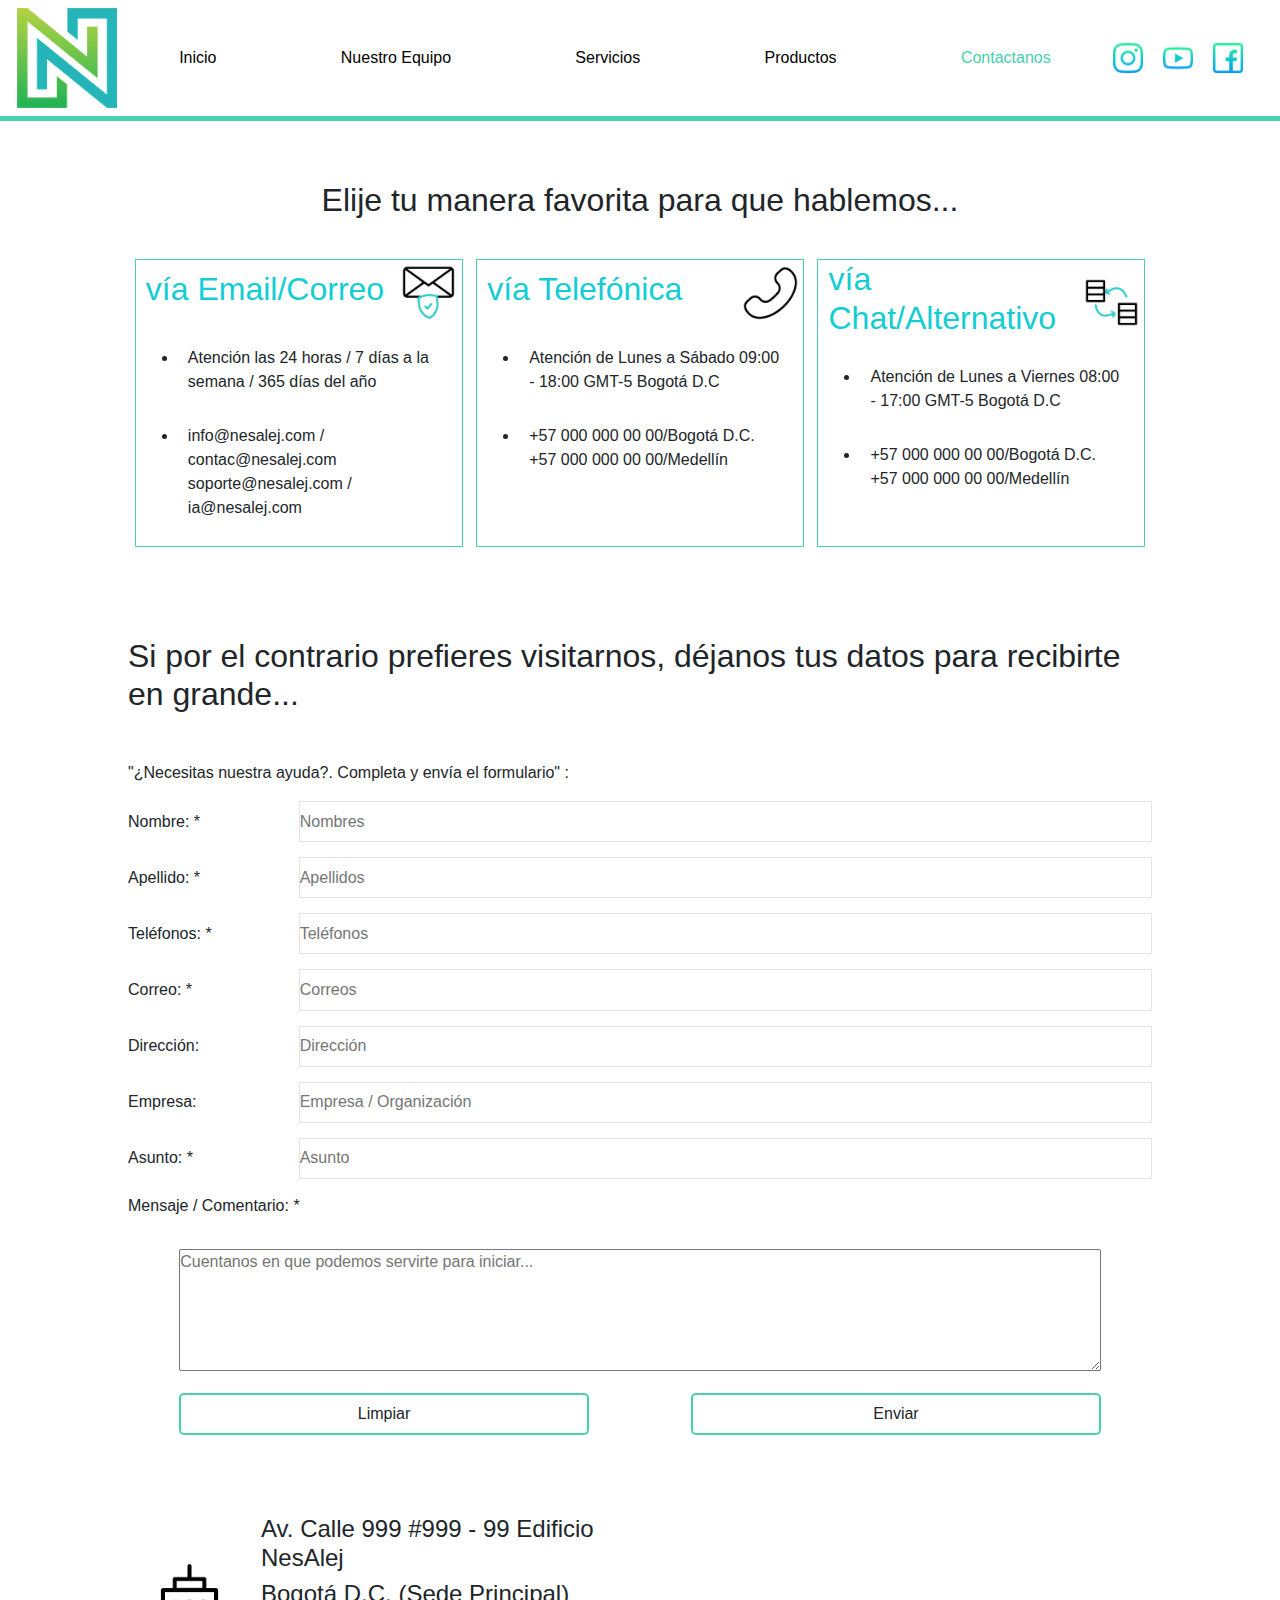
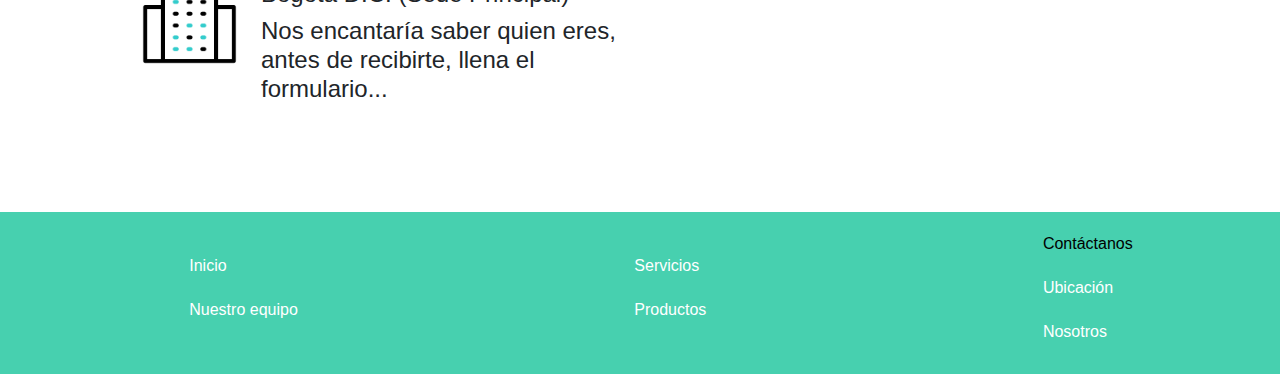
==== commit bbdf1a6c: "commit" ====
--- a/pages/contactanos.html
+++ b/pages/contactanos.html
@@ -44,7 +44,7 @@
         <section class="linea"></section>
         <header>
             <div class="sliderPrincipalUnoC">
-                <h2>Elije la mejor forma para hablarnos...</h2>
+                <h2>Elije tu manera favorita para que hablemos...</h2>
             </div>
             <div class="sliderPrincipalDosC">
                 <div class="opcionContactoC">
@@ -107,7 +107,7 @@
                     <h2>Si por el contrario prefieres visitarnos, déjanos tus datos para recibirte en grande...</h2>
                 </div>
                 <div class="cajonFormularioC">
-                    <div id="opcionFormularioUnoC" class="opcionFormularioC">
+                    <div class="opcionFormularioUnoC">
                         <form action="#" method="post">
                             <div id="formTtl">
                                 <p id="ttlp">"¿Necesitas nuestra ayuda?. Completa y envía el formulario" :</p>
@@ -188,19 +188,19 @@
                             </div>
                         </form>
                     </div>
-                    <div id="opcionFormularioDosC" class="opcionFormularioC">
-                        <div class="mapaDireccionC">
-                            <iframe src="https://www.google.com/maps/embed?pb=!1m18!1m12!1m3!1d3976.389811525276!2d-74.0431246848262!3d4.702153996584637!2m3!1f0!2f0!3f0!3m2!1i1024!2i768!4f13.1!3m3!1m2!1s0x0%3A0xd0f1cb0c04d68f1d!2zNMKwNDInMDcuOCJOIDc0wrAwMicyNy40Ilc!5e0!3m2!1ses-419!2sco!4v1645711017774!5m2!1ses-419!2sco" width="100%" height="100%" style="border:0;" allowfullscreen="" loading="lazy"></iframe>
-                        </div>
+                    <div class="opcionFormularioDosC">
                         <div class="cajonDireccionC">
                             <div class="cajonImagenDireccionC">
                                 <img class="imagenDireccionC" src="../imagenes/edificio.gif" alt="">
                             </div>
                             <div class="textoDireccionC">
-                                <h3>Av. Calle 999 #999 - 99 Edificio NesAlej</h3>
-                                <h3>Bogotá D.C. (Sede Principal)</h3>
-                                <h3>Por favor llenar formulario antes de visitarnos para poder darte la atención que mereces.</h3>
-                            </div>
+                                <h4>Av. Calle 999 #999 - 99 Edificio NesAlej</h3>
+                                <h4>Bogotá D.C. (Sede Principal)</h3>
+                                <h4>Nos encantaría saber quien eres, antes de recibirte, llena el formulario...</h3>
+                            </div>
+                        </div>
+                        <div class="mapaDireccionC">
+                            <iframe src="https://www.google.com/maps/embed?pb=!1m18!1m12!1m3!1d3976.389811525276!2d-74.0431246848262!3d4.702153996584637!2m3!1f0!2f0!3f0!3m2!1i1024!2i768!4f13.1!3m3!1m2!1s0x0%3A0xd0f1cb0c04d68f1d!2zNMKwNDInMDcuOCJOIDc0wrAwMicyNy40Ilc!5e0!3m2!1ses-419!2sco!4v1645711017774!5m2!1ses-419!2sco" width="100%" height="100%" style="border:0;" allowfullscreen="" loading="lazy"></iframe>
                         </div>
                     </div>
                 </div>
--- a/scss/style.css
+++ b/scss/style.css
@@ -71,6 +71,4287 @@
   --bs-body-bg: #fff;
 }
 
+*,
+*::before,
+*::after {
+  -webkit-box-sizing: border-box;
+          box-sizing: border-box;
+}
+
+@media (prefers-reduced-motion: no-preference) {
+  :root {
+    scroll-behavior: smooth;
+  }
+}
+
+body {
+  margin: 0;
+  font-family: var(--bs-body-font-family);
+  font-size: var(--bs-body-font-size);
+  font-weight: var(--bs-body-font-weight);
+  line-height: var(--bs-body-line-height);
+  color: var(--bs-body-color);
+  text-align: var(--bs-body-text-align);
+  background-color: var(--bs-body-bg);
+  -webkit-text-size-adjust: 100%;
+  -webkit-tap-highlight-color: rgba(0, 0, 0, 0);
+}
+
+hr {
+  margin: 1rem 0;
+  color: inherit;
+  background-color: currentColor;
+  border: 0;
+  opacity: 0.25;
+}
+
+hr:not([size]) {
+  height: 1px;
+}
+
+h1, .h1, h2, .h2, h3, .h3, h4, .h4, h5, .h5, h6, .h6 {
+  margin-top: 0;
+  margin-bottom: 0.5rem;
+  font-weight: 500;
+  line-height: 1.2;
+}
+
+h1, .h1 {
+  font-size: calc(1.375rem + 1.5vw);
+}
+
+@media (min-width: 1200px) {
+  h1, .h1 {
+    font-size: 2.5rem;
+  }
+}
+
+h2, .h2 {
+  font-size: calc(1.325rem + 0.9vw);
+}
+
+@media (min-width: 1200px) {
+  h2, .h2 {
+    font-size: 2rem;
+  }
+}
+
+h3, .h3 {
+  font-size: calc(1.3rem + 0.6vw);
+}
+
+@media (min-width: 1200px) {
+  h3, .h3 {
+    font-size: 1.75rem;
+  }
+}
+
+h4, .h4 {
+  font-size: calc(1.275rem + 0.3vw);
+}
+
+@media (min-width: 1200px) {
+  h4, .h4 {
+    font-size: 1.5rem;
+  }
+}
+
+h5, .h5 {
+  font-size: 1.25rem;
+}
+
+h6, .h6 {
+  font-size: 1rem;
+}
+
+p {
+  margin-top: 0;
+  margin-bottom: 1rem;
+}
+
+abbr[title],
+abbr[data-bs-original-title] {
+  -webkit-text-decoration: underline dotted;
+          text-decoration: underline dotted;
+  cursor: help;
+  text-decoration-skip-ink: none;
+}
+
+address {
+  margin-bottom: 1rem;
+  font-style: normal;
+  line-height: inherit;
+}
+
+ol,
+ul {
+  padding-left: 2rem;
+}
+
+ol,
+ul,
+dl {
+  margin-top: 0;
+  margin-bottom: 1rem;
+}
+
+ol ol,
+ul ul,
+ol ul,
+ul ol {
+  margin-bottom: 0;
+}
+
+dt {
+  font-weight: 700;
+}
+
+dd {
+  margin-bottom: .5rem;
+  margin-left: 0;
+}
+
+blockquote {
+  margin: 0 0 1rem;
+}
+
+b,
+strong {
+  font-weight: bolder;
+}
+
+small, .small {
+  font-size: 0.875em;
+}
+
+mark, .mark {
+  padding: 0.2em;
+  background-color: #fcf8e3;
+}
+
+sub,
+sup {
+  position: relative;
+  font-size: 0.75em;
+  line-height: 0;
+  vertical-align: baseline;
+}
+
+sub {
+  bottom: -.25em;
+}
+
+sup {
+  top: -.5em;
+}
+
+a {
+  color: #0d6efd;
+  text-decoration: underline;
+}
+
+a:hover {
+  color: #0a58ca;
+}
+
+a:not([href]):not([class]), a:not([href]):not([class]):hover {
+  color: inherit;
+  text-decoration: none;
+}
+
+pre,
+code,
+kbd,
+samp {
+  font-family: var(--bs-font-monospace);
+  font-size: 1em;
+  direction: ltr /* rtl:ignore */;
+  unicode-bidi: bidi-override;
+}
+
+pre {
+  display: block;
+  margin-top: 0;
+  margin-bottom: 1rem;
+  overflow: auto;
+  font-size: 0.875em;
+}
+
+pre code {
+  font-size: inherit;
+  color: inherit;
+  word-break: normal;
+}
+
+code {
+  font-size: 0.875em;
+  color: #d63384;
+  word-wrap: break-word;
+}
+
+a > code {
+  color: inherit;
+}
+
+kbd {
+  padding: 0.2rem 0.4rem;
+  font-size: 0.875em;
+  color: #fff;
+  background-color: #212529;
+  border-radius: 0.2rem;
+}
+
+kbd kbd {
+  padding: 0;
+  font-size: 1em;
+  font-weight: 700;
+}
+
+figure {
+  margin: 0 0 1rem;
+}
+
+img,
+svg {
+  vertical-align: middle;
+}
+
+table {
+  caption-side: bottom;
+  border-collapse: collapse;
+}
+
+caption {
+  padding-top: 0.5rem;
+  padding-bottom: 0.5rem;
+  color: #6c757d;
+  text-align: left;
+}
+
+th {
+  text-align: inherit;
+  text-align: -webkit-match-parent;
+}
+
+thead,
+tbody,
+tfoot,
+tr,
+td,
+th {
+  border-color: inherit;
+  border-style: solid;
+  border-width: 0;
+}
+
+label {
+  display: inline-block;
+}
+
+button {
+  border-radius: 0;
+}
+
+button:focus:not(:focus-visible) {
+  outline: 0;
+}
+
+input,
+button,
+select,
+optgroup,
+textarea {
+  margin: 0;
+  font-family: inherit;
+  font-size: inherit;
+  line-height: inherit;
+}
+
+button,
+select {
+  text-transform: none;
+}
+
+[role="button"] {
+  cursor: pointer;
+}
+
+select {
+  word-wrap: normal;
+}
+
+select:disabled {
+  opacity: 1;
+}
+
+[list]::-webkit-calendar-picker-indicator {
+  display: none;
+}
+
+button,
+[type="button"],
+[type="reset"],
+[type="submit"] {
+  -webkit-appearance: button;
+}
+
+button:not(:disabled),
+[type="button"]:not(:disabled),
+[type="reset"]:not(:disabled),
+[type="submit"]:not(:disabled) {
+  cursor: pointer;
+}
+
+::-moz-focus-inner {
+  padding: 0;
+  border-style: none;
+}
+
+textarea {
+  resize: vertical;
+}
+
+fieldset {
+  min-width: 0;
+  padding: 0;
+  margin: 0;
+  border: 0;
+}
+
+legend {
+  float: left;
+  width: 100%;
+  padding: 0;
+  margin-bottom: 0.5rem;
+  font-size: calc(1.275rem + 0.3vw);
+  line-height: inherit;
+}
+
+@media (min-width: 1200px) {
+  legend {
+    font-size: 1.5rem;
+  }
+}
+
+legend + * {
+  clear: left;
+}
+
+::-webkit-datetime-edit-fields-wrapper,
+::-webkit-datetime-edit-text,
+::-webkit-datetime-edit-minute,
+::-webkit-datetime-edit-hour-field,
+::-webkit-datetime-edit-day-field,
+::-webkit-datetime-edit-month-field,
+::-webkit-datetime-edit-year-field {
+  padding: 0;
+}
+
+::-webkit-inner-spin-button {
+  height: auto;
+}
+
+[type="search"] {
+  outline-offset: -2px;
+  -webkit-appearance: textfield;
+}
+
+/* rtl:raw:
+[type="tel"],
+[type="url"],
+[type="email"],
+[type="number"] {
+  direction: ltr;
+}
+*/
+::-webkit-search-decoration {
+  -webkit-appearance: none;
+}
+
+::-webkit-color-swatch-wrapper {
+  padding: 0;
+}
+
+::file-selector-button {
+  font: inherit;
+}
+
+::-webkit-file-upload-button {
+  font: inherit;
+  -webkit-appearance: button;
+}
+
+output {
+  display: inline-block;
+}
+
+iframe {
+  border: 0;
+}
+
+summary {
+  display: list-item;
+  cursor: pointer;
+}
+
+progress {
+  vertical-align: baseline;
+}
+
+[hidden] {
+  display: none !important;
+}
+
+.lead {
+  font-size: 1.25rem;
+  font-weight: 300;
+}
+
+.display-1 {
+  font-size: calc(1.625rem + 4.5vw);
+  font-weight: 300;
+  line-height: 1.2;
+}
+
+@media (min-width: 1200px) {
+  .display-1 {
+    font-size: 5rem;
+  }
+}
+
+.display-2 {
+  font-size: calc(1.575rem + 3.9vw);
+  font-weight: 300;
+  line-height: 1.2;
+}
+
+@media (min-width: 1200px) {
+  .display-2 {
+    font-size: 4.5rem;
+  }
+}
+
+.display-3 {
+  font-size: calc(1.525rem + 3.3vw);
+  font-weight: 300;
+  line-height: 1.2;
+}
+
+@media (min-width: 1200px) {
+  .display-3 {
+    font-size: 4rem;
+  }
+}
+
+.display-4 {
+  font-size: calc(1.475rem + 2.7vw);
+  font-weight: 300;
+  line-height: 1.2;
+}
+
+@media (min-width: 1200px) {
+  .display-4 {
+    font-size: 3.5rem;
+  }
+}
+
+.display-5 {
+  font-size: calc(1.425rem + 2.1vw);
+  font-weight: 300;
+  line-height: 1.2;
+}
+
+@media (min-width: 1200px) {
+  .display-5 {
+    font-size: 3rem;
+  }
+}
+
+.display-6 {
+  font-size: calc(1.375rem + 1.5vw);
+  font-weight: 300;
+  line-height: 1.2;
+}
+
+@media (min-width: 1200px) {
+  .display-6 {
+    font-size: 2.5rem;
+  }
+}
+
+.list-unstyled {
+  padding-left: 0;
+  list-style: none;
+}
+
+.list-inline {
+  padding-left: 0;
+  list-style: none;
+}
+
+.list-inline-item {
+  display: inline-block;
+}
+
+.list-inline-item:not(:last-child) {
+  margin-right: 0.5rem;
+}
+
+.initialism {
+  font-size: 0.875em;
+  text-transform: uppercase;
+}
+
+.blockquote {
+  margin-bottom: 1rem;
+  font-size: 1.25rem;
+}
+
+.blockquote > :last-child {
+  margin-bottom: 0;
+}
+
+.blockquote-footer {
+  margin-top: -1rem;
+  margin-bottom: 1rem;
+  font-size: 0.875em;
+  color: #6c757d;
+}
+
+.blockquote-footer::before {
+  content: "\2014\00A0";
+}
+
+.img-fluid {
+  max-width: 100%;
+  height: auto;
+}
+
+.img-thumbnail {
+  padding: 0.25rem;
+  background-color: #fff;
+  border: 1px solid #dee2e6;
+  border-radius: 0.25rem;
+  max-width: 100%;
+  height: auto;
+}
+
+.figure {
+  display: inline-block;
+}
+
+.figure-img {
+  margin-bottom: 0.5rem;
+  line-height: 1;
+}
+
+.figure-caption {
+  font-size: 0.875em;
+  color: #6c757d;
+}
+
+.container,
+.container-fluid,
+.container-sm,
+.container-md,
+.container-lg,
+.container-xl,
+.container-xxl {
+  width: 100%;
+  padding-right: var(--bs-gutter-x, 0.75rem);
+  padding-left: var(--bs-gutter-x, 0.75rem);
+  margin-right: auto;
+  margin-left: auto;
+}
+
+@media (min-width: 576px) {
+  .container, .container-sm {
+    max-width: 540px;
+  }
+}
+
+@media (min-width: 768px) {
+  .container, .container-sm, .container-md {
+    max-width: 720px;
+  }
+}
+
+@media (min-width: 992px) {
+  .container, .container-sm, .container-md, .container-lg {
+    max-width: 960px;
+  }
+}
+
+@media (min-width: 1200px) {
+  .container, .container-sm, .container-md, .container-lg, .container-xl {
+    max-width: 1140px;
+  }
+}
+
+@media (min-width: 1400px) {
+  .container, .container-sm, .container-md, .container-lg, .container-xl, .container-xxl {
+    max-width: 1320px;
+  }
+}
+
+.row {
+  --bs-gutter-x: 1.5rem;
+  --bs-gutter-y: 0;
+  display: -webkit-box;
+  display: -ms-flexbox;
+  display: flex;
+  -ms-flex-wrap: wrap;
+      flex-wrap: wrap;
+  margin-top: calc(-1 * var(--bs-gutter-y));
+  margin-right: calc(-.5 * var(--bs-gutter-x));
+  margin-left: calc(-.5 * var(--bs-gutter-x));
+}
+
+.row > * {
+  -ms-flex-negative: 0;
+      flex-shrink: 0;
+  width: 100%;
+  max-width: 100%;
+  padding-right: calc(var(--bs-gutter-x) * .5);
+  padding-left: calc(var(--bs-gutter-x) * .5);
+  margin-top: var(--bs-gutter-y);
+}
+
+.col {
+  -webkit-box-flex: 1;
+      -ms-flex: 1 0 0%;
+          flex: 1 0 0%;
+}
+
+.row-cols-auto > * {
+  -webkit-box-flex: 0;
+      -ms-flex: 0 0 auto;
+          flex: 0 0 auto;
+  width: auto;
+}
+
+.row-cols-1 > * {
+  -webkit-box-flex: 0;
+      -ms-flex: 0 0 auto;
+          flex: 0 0 auto;
+  width: 100%;
+}
+
+.row-cols-2 > * {
+  -webkit-box-flex: 0;
+      -ms-flex: 0 0 auto;
+          flex: 0 0 auto;
+  width: 50%;
+}
+
+.row-cols-3 > * {
+  -webkit-box-flex: 0;
+      -ms-flex: 0 0 auto;
+          flex: 0 0 auto;
+  width: 33.33333%;
+}
+
+.row-cols-4 > * {
+  -webkit-box-flex: 0;
+      -ms-flex: 0 0 auto;
+          flex: 0 0 auto;
+  width: 25%;
+}
+
+.row-cols-5 > * {
+  -webkit-box-flex: 0;
+      -ms-flex: 0 0 auto;
+          flex: 0 0 auto;
+  width: 20%;
+}
+
+.row-cols-6 > * {
+  -webkit-box-flex: 0;
+      -ms-flex: 0 0 auto;
+          flex: 0 0 auto;
+  width: 16.66667%;
+}
+
+.col-auto {
+  -webkit-box-flex: 0;
+      -ms-flex: 0 0 auto;
+          flex: 0 0 auto;
+  width: auto;
+}
+
+.col-1 {
+  -webkit-box-flex: 0;
+      -ms-flex: 0 0 auto;
+          flex: 0 0 auto;
+  width: 8.33333%;
+}
+
+.col-2 {
+  -webkit-box-flex: 0;
+      -ms-flex: 0 0 auto;
+          flex: 0 0 auto;
+  width: 16.66667%;
+}
+
+.col-3 {
+  -webkit-box-flex: 0;
+      -ms-flex: 0 0 auto;
+          flex: 0 0 auto;
+  width: 25%;
+}
+
+.col-4 {
+  -webkit-box-flex: 0;
+      -ms-flex: 0 0 auto;
+          flex: 0 0 auto;
+  width: 33.33333%;
+}
+
+.col-5 {
+  -webkit-box-flex: 0;
+      -ms-flex: 0 0 auto;
+          flex: 0 0 auto;
+  width: 41.66667%;
+}
+
+.col-6 {
+  -webkit-box-flex: 0;
+      -ms-flex: 0 0 auto;
+          flex: 0 0 auto;
+  width: 50%;
+}
+
+.col-7 {
+  -webkit-box-flex: 0;
+      -ms-flex: 0 0 auto;
+          flex: 0 0 auto;
+  width: 58.33333%;
+}
+
+.col-8 {
+  -webkit-box-flex: 0;
+      -ms-flex: 0 0 auto;
+          flex: 0 0 auto;
+  width: 66.66667%;
+}
+
+.col-9 {
+  -webkit-box-flex: 0;
+      -ms-flex: 0 0 auto;
+          flex: 0 0 auto;
+  width: 75%;
+}
+
+.col-10 {
+  -webkit-box-flex: 0;
+      -ms-flex: 0 0 auto;
+          flex: 0 0 auto;
+  width: 83.33333%;
+}
+
+.col-11 {
+  -webkit-box-flex: 0;
+      -ms-flex: 0 0 auto;
+          flex: 0 0 auto;
+  width: 91.66667%;
+}
+
+.col-12 {
+  -webkit-box-flex: 0;
+      -ms-flex: 0 0 auto;
+          flex: 0 0 auto;
+  width: 100%;
+}
+
+.offset-1 {
+  margin-left: 8.33333%;
+}
+
+.offset-2 {
+  margin-left: 16.66667%;
+}
+
+.offset-3 {
+  margin-left: 25%;
+}
+
+.offset-4 {
+  margin-left: 33.33333%;
+}
+
+.offset-5 {
+  margin-left: 41.66667%;
+}
+
+.offset-6 {
+  margin-left: 50%;
+}
+
+.offset-7 {
+  margin-left: 58.33333%;
+}
+
+.offset-8 {
+  margin-left: 66.66667%;
+}
+
+.offset-9 {
+  margin-left: 75%;
+}
+
+.offset-10 {
+  margin-left: 83.33333%;
+}
+
+.offset-11 {
+  margin-left: 91.66667%;
+}
+
+.g-0,
+.gx-0 {
+  --bs-gutter-x: 0;
+}
+
+.g-0,
+.gy-0 {
+  --bs-gutter-y: 0;
+}
+
+.g-1,
+.gx-1 {
+  --bs-gutter-x: 0.25rem;
+}
+
+.g-1,
+.gy-1 {
+  --bs-gutter-y: 0.25rem;
+}
+
+.g-2,
+.gx-2 {
+  --bs-gutter-x: 0.5rem;
+}
+
+.g-2,
+.gy-2 {
+  --bs-gutter-y: 0.5rem;
+}
+
+.g-3,
+.gx-3 {
+  --bs-gutter-x: 1rem;
+}
+
+.g-3,
+.gy-3 {
+  --bs-gutter-y: 1rem;
+}
+
+.g-4,
+.gx-4 {
+  --bs-gutter-x: 1.5rem;
+}
+
+.g-4,
+.gy-4 {
+  --bs-gutter-y: 1.5rem;
+}
+
+.g-5,
+.gx-5 {
+  --bs-gutter-x: 3rem;
+}
+
+.g-5,
+.gy-5 {
+  --bs-gutter-y: 3rem;
+}
+
+@media (min-width: 576px) {
+  .col-sm {
+    -webkit-box-flex: 1;
+        -ms-flex: 1 0 0%;
+            flex: 1 0 0%;
+  }
+  .row-cols-sm-auto > * {
+    -webkit-box-flex: 0;
+        -ms-flex: 0 0 auto;
+            flex: 0 0 auto;
+    width: auto;
+  }
+  .row-cols-sm-1 > * {
+    -webkit-box-flex: 0;
+        -ms-flex: 0 0 auto;
+            flex: 0 0 auto;
+    width: 100%;
+  }
+  .row-cols-sm-2 > * {
+    -webkit-box-flex: 0;
+        -ms-flex: 0 0 auto;
+            flex: 0 0 auto;
+    width: 50%;
+  }
+  .row-cols-sm-3 > * {
+    -webkit-box-flex: 0;
+        -ms-flex: 0 0 auto;
+            flex: 0 0 auto;
+    width: 33.33333%;
+  }
+  .row-cols-sm-4 > * {
+    -webkit-box-flex: 0;
+        -ms-flex: 0 0 auto;
+            flex: 0 0 auto;
+    width: 25%;
+  }
+  .row-cols-sm-5 > * {
+    -webkit-box-flex: 0;
+        -ms-flex: 0 0 auto;
+            flex: 0 0 auto;
+    width: 20%;
+  }
+  .row-cols-sm-6 > * {
+    -webkit-box-flex: 0;
+        -ms-flex: 0 0 auto;
+            flex: 0 0 auto;
+    width: 16.66667%;
+  }
+  .col-sm-auto {
+    -webkit-box-flex: 0;
+        -ms-flex: 0 0 auto;
+            flex: 0 0 auto;
+    width: auto;
+  }
+  .col-sm-1 {
+    -webkit-box-flex: 0;
+        -ms-flex: 0 0 auto;
+            flex: 0 0 auto;
+    width: 8.33333%;
+  }
+  .col-sm-2 {
+    -webkit-box-flex: 0;
+        -ms-flex: 0 0 auto;
+            flex: 0 0 auto;
+    width: 16.66667%;
+  }
+  .col-sm-3 {
+    -webkit-box-flex: 0;
+        -ms-flex: 0 0 auto;
+            flex: 0 0 auto;
+    width: 25%;
+  }
+  .col-sm-4 {
+    -webkit-box-flex: 0;
+        -ms-flex: 0 0 auto;
+            flex: 0 0 auto;
+    width: 33.33333%;
+  }
+  .col-sm-5 {
+    -webkit-box-flex: 0;
+        -ms-flex: 0 0 auto;
+            flex: 0 0 auto;
+    width: 41.66667%;
+  }
+  .col-sm-6 {
+    -webkit-box-flex: 0;
+        -ms-flex: 0 0 auto;
+            flex: 0 0 auto;
+    width: 50%;
+  }
+  .col-sm-7 {
+    -webkit-box-flex: 0;
+        -ms-flex: 0 0 auto;
+            flex: 0 0 auto;
+    width: 58.33333%;
+  }
+  .col-sm-8 {
+    -webkit-box-flex: 0;
+        -ms-flex: 0 0 auto;
+            flex: 0 0 auto;
+    width: 66.66667%;
+  }
+  .col-sm-9 {
+    -webkit-box-flex: 0;
+        -ms-flex: 0 0 auto;
+            flex: 0 0 auto;
+    width: 75%;
+  }
+  .col-sm-10 {
+    -webkit-box-flex: 0;
+        -ms-flex: 0 0 auto;
+            flex: 0 0 auto;
+    width: 83.33333%;
+  }
+  .col-sm-11 {
+    -webkit-box-flex: 0;
+        -ms-flex: 0 0 auto;
+            flex: 0 0 auto;
+    width: 91.66667%;
+  }
+  .col-sm-12 {
+    -webkit-box-flex: 0;
+        -ms-flex: 0 0 auto;
+            flex: 0 0 auto;
+    width: 100%;
+  }
+  .offset-sm-0 {
+    margin-left: 0;
+  }
+  .offset-sm-1 {
+    margin-left: 8.33333%;
+  }
+  .offset-sm-2 {
+    margin-left: 16.66667%;
+  }
+  .offset-sm-3 {
+    margin-left: 25%;
+  }
+  .offset-sm-4 {
+    margin-left: 33.33333%;
+  }
+  .offset-sm-5 {
+    margin-left: 41.66667%;
+  }
+  .offset-sm-6 {
+    margin-left: 50%;
+  }
+  .offset-sm-7 {
+    margin-left: 58.33333%;
+  }
+  .offset-sm-8 {
+    margin-left: 66.66667%;
+  }
+  .offset-sm-9 {
+    margin-left: 75%;
+  }
+  .offset-sm-10 {
+    margin-left: 83.33333%;
+  }
+  .offset-sm-11 {
+    margin-left: 91.66667%;
+  }
+  .g-sm-0,
+  .gx-sm-0 {
+    --bs-gutter-x: 0;
+  }
+  .g-sm-0,
+  .gy-sm-0 {
+    --bs-gutter-y: 0;
+  }
+  .g-sm-1,
+  .gx-sm-1 {
+    --bs-gutter-x: 0.25rem;
+  }
+  .g-sm-1,
+  .gy-sm-1 {
+    --bs-gutter-y: 0.25rem;
+  }
+  .g-sm-2,
+  .gx-sm-2 {
+    --bs-gutter-x: 0.5rem;
+  }
+  .g-sm-2,
+  .gy-sm-2 {
+    --bs-gutter-y: 0.5rem;
+  }
+  .g-sm-3,
+  .gx-sm-3 {
+    --bs-gutter-x: 1rem;
+  }
+  .g-sm-3,
+  .gy-sm-3 {
+    --bs-gutter-y: 1rem;
+  }
+  .g-sm-4,
+  .gx-sm-4 {
+    --bs-gutter-x: 1.5rem;
+  }
+  .g-sm-4,
+  .gy-sm-4 {
+    --bs-gutter-y: 1.5rem;
+  }
+  .g-sm-5,
+  .gx-sm-5 {
+    --bs-gutter-x: 3rem;
+  }
+  .g-sm-5,
+  .gy-sm-5 {
+    --bs-gutter-y: 3rem;
+  }
+}
+
+@media (min-width: 768px) {
+  .col-md {
+    -webkit-box-flex: 1;
+        -ms-flex: 1 0 0%;
+            flex: 1 0 0%;
+  }
+  .row-cols-md-auto > * {
+    -webkit-box-flex: 0;
+        -ms-flex: 0 0 auto;
+            flex: 0 0 auto;
+    width: auto;
+  }
+  .row-cols-md-1 > * {
+    -webkit-box-flex: 0;
+        -ms-flex: 0 0 auto;
+            flex: 0 0 auto;
+    width: 100%;
+  }
+  .row-cols-md-2 > * {
+    -webkit-box-flex: 0;
+        -ms-flex: 0 0 auto;
+            flex: 0 0 auto;
+    width: 50%;
+  }
+  .row-cols-md-3 > * {
+    -webkit-box-flex: 0;
+        -ms-flex: 0 0 auto;
+            flex: 0 0 auto;
+    width: 33.33333%;
+  }
+  .row-cols-md-4 > * {
+    -webkit-box-flex: 0;
+        -ms-flex: 0 0 auto;
+            flex: 0 0 auto;
+    width: 25%;
+  }
+  .row-cols-md-5 > * {
+    -webkit-box-flex: 0;
+        -ms-flex: 0 0 auto;
+            flex: 0 0 auto;
+    width: 20%;
+  }
+  .row-cols-md-6 > * {
+    -webkit-box-flex: 0;
+        -ms-flex: 0 0 auto;
+            flex: 0 0 auto;
+    width: 16.66667%;
+  }
+  .col-md-auto {
+    -webkit-box-flex: 0;
+        -ms-flex: 0 0 auto;
+            flex: 0 0 auto;
+    width: auto;
+  }
+  .col-md-1 {
+    -webkit-box-flex: 0;
+        -ms-flex: 0 0 auto;
+            flex: 0 0 auto;
+    width: 8.33333%;
+  }
+  .col-md-2 {
+    -webkit-box-flex: 0;
+        -ms-flex: 0 0 auto;
+            flex: 0 0 auto;
+    width: 16.66667%;
+  }
+  .col-md-3 {
+    -webkit-box-flex: 0;
+        -ms-flex: 0 0 auto;
+            flex: 0 0 auto;
+    width: 25%;
+  }
+  .col-md-4 {
+    -webkit-box-flex: 0;
+        -ms-flex: 0 0 auto;
+            flex: 0 0 auto;
+    width: 33.33333%;
+  }
+  .col-md-5 {
+    -webkit-box-flex: 0;
+        -ms-flex: 0 0 auto;
+            flex: 0 0 auto;
+    width: 41.66667%;
+  }
+  .col-md-6 {
+    -webkit-box-flex: 0;
+        -ms-flex: 0 0 auto;
+            flex: 0 0 auto;
+    width: 50%;
+  }
+  .col-md-7 {
+    -webkit-box-flex: 0;
+        -ms-flex: 0 0 auto;
+            flex: 0 0 auto;
+    width: 58.33333%;
+  }
+  .col-md-8 {
+    -webkit-box-flex: 0;
+        -ms-flex: 0 0 auto;
+            flex: 0 0 auto;
+    width: 66.66667%;
+  }
+  .col-md-9 {
+    -webkit-box-flex: 0;
+        -ms-flex: 0 0 auto;
+            flex: 0 0 auto;
+    width: 75%;
+  }
+  .col-md-10 {
+    -webkit-box-flex: 0;
+        -ms-flex: 0 0 auto;
+            flex: 0 0 auto;
+    width: 83.33333%;
+  }
+  .col-md-11 {
+    -webkit-box-flex: 0;
+        -ms-flex: 0 0 auto;
+            flex: 0 0 auto;
+    width: 91.66667%;
+  }
+  .col-md-12 {
+    -webkit-box-flex: 0;
+        -ms-flex: 0 0 auto;
+            flex: 0 0 auto;
+    width: 100%;
+  }
+  .offset-md-0 {
+    margin-left: 0;
+  }
+  .offset-md-1 {
+    margin-left: 8.33333%;
+  }
+  .offset-md-2 {
+    margin-left: 16.66667%;
+  }
+  .offset-md-3 {
+    margin-left: 25%;
+  }
+  .offset-md-4 {
+    margin-left: 33.33333%;
+  }
+  .offset-md-5 {
+    margin-left: 41.66667%;
+  }
+  .offset-md-6 {
+    margin-left: 50%;
+  }
+  .offset-md-7 {
+    margin-left: 58.33333%;
+  }
+  .offset-md-8 {
+    margin-left: 66.66667%;
+  }
+  .offset-md-9 {
+    margin-left: 75%;
+  }
+  .offset-md-10 {
+    margin-left: 83.33333%;
+  }
+  .offset-md-11 {
+    margin-left: 91.66667%;
+  }
+  .g-md-0,
+  .gx-md-0 {
+    --bs-gutter-x: 0;
+  }
+  .g-md-0,
+  .gy-md-0 {
+    --bs-gutter-y: 0;
+  }
+  .g-md-1,
+  .gx-md-1 {
+    --bs-gutter-x: 0.25rem;
+  }
+  .g-md-1,
+  .gy-md-1 {
+    --bs-gutter-y: 0.25rem;
+  }
+  .g-md-2,
+  .gx-md-2 {
+    --bs-gutter-x: 0.5rem;
+  }
+  .g-md-2,
+  .gy-md-2 {
+    --bs-gutter-y: 0.5rem;
+  }
+  .g-md-3,
+  .gx-md-3 {
+    --bs-gutter-x: 1rem;
+  }
+  .g-md-3,
+  .gy-md-3 {
+    --bs-gutter-y: 1rem;
+  }
+  .g-md-4,
+  .gx-md-4 {
+    --bs-gutter-x: 1.5rem;
+  }
+  .g-md-4,
+  .gy-md-4 {
+    --bs-gutter-y: 1.5rem;
+  }
+  .g-md-5,
+  .gx-md-5 {
+    --bs-gutter-x: 3rem;
+  }
+  .g-md-5,
+  .gy-md-5 {
+    --bs-gutter-y: 3rem;
+  }
+}
+
+@media (min-width: 992px) {
+  .col-lg {
+    -webkit-box-flex: 1;
+        -ms-flex: 1 0 0%;
+            flex: 1 0 0%;
+  }
+  .row-cols-lg-auto > * {
+    -webkit-box-flex: 0;
+        -ms-flex: 0 0 auto;
+            flex: 0 0 auto;
+    width: auto;
+  }
+  .row-cols-lg-1 > * {
+    -webkit-box-flex: 0;
+        -ms-flex: 0 0 auto;
+            flex: 0 0 auto;
+    width: 100%;
+  }
+  .row-cols-lg-2 > * {
+    -webkit-box-flex: 0;
+        -ms-flex: 0 0 auto;
+            flex: 0 0 auto;
+    width: 50%;
+  }
+  .row-cols-lg-3 > * {
+    -webkit-box-flex: 0;
+        -ms-flex: 0 0 auto;
+            flex: 0 0 auto;
+    width: 33.33333%;
+  }
+  .row-cols-lg-4 > * {
+    -webkit-box-flex: 0;
+        -ms-flex: 0 0 auto;
+            flex: 0 0 auto;
+    width: 25%;
+  }
+  .row-cols-lg-5 > * {
+    -webkit-box-flex: 0;
+        -ms-flex: 0 0 auto;
+            flex: 0 0 auto;
+    width: 20%;
+  }
+  .row-cols-lg-6 > * {
+    -webkit-box-flex: 0;
+        -ms-flex: 0 0 auto;
+            flex: 0 0 auto;
+    width: 16.66667%;
+  }
+  .col-lg-auto {
+    -webkit-box-flex: 0;
+        -ms-flex: 0 0 auto;
+            flex: 0 0 auto;
+    width: auto;
+  }
+  .col-lg-1 {
+    -webkit-box-flex: 0;
+        -ms-flex: 0 0 auto;
+            flex: 0 0 auto;
+    width: 8.33333%;
+  }
+  .col-lg-2 {
+    -webkit-box-flex: 0;
+        -ms-flex: 0 0 auto;
+            flex: 0 0 auto;
+    width: 16.66667%;
+  }
+  .col-lg-3 {
+    -webkit-box-flex: 0;
+        -ms-flex: 0 0 auto;
+            flex: 0 0 auto;
+    width: 25%;
+  }
+  .col-lg-4 {
+    -webkit-box-flex: 0;
+        -ms-flex: 0 0 auto;
+            flex: 0 0 auto;
+    width: 33.33333%;
+  }
+  .col-lg-5 {
+    -webkit-box-flex: 0;
+        -ms-flex: 0 0 auto;
+            flex: 0 0 auto;
+    width: 41.66667%;
+  }
+  .col-lg-6 {
+    -webkit-box-flex: 0;
+        -ms-flex: 0 0 auto;
+            flex: 0 0 auto;
+    width: 50%;
+  }
+  .col-lg-7 {
+    -webkit-box-flex: 0;
+        -ms-flex: 0 0 auto;
+            flex: 0 0 auto;
+    width: 58.33333%;
+  }
+  .col-lg-8 {
+    -webkit-box-flex: 0;
+        -ms-flex: 0 0 auto;
+            flex: 0 0 auto;
+    width: 66.66667%;
+  }
+  .col-lg-9 {
+    -webkit-box-flex: 0;
+        -ms-flex: 0 0 auto;
+            flex: 0 0 auto;
+    width: 75%;
+  }
+  .col-lg-10 {
+    -webkit-box-flex: 0;
+        -ms-flex: 0 0 auto;
+            flex: 0 0 auto;
+    width: 83.33333%;
+  }
+  .col-lg-11 {
+    -webkit-box-flex: 0;
+        -ms-flex: 0 0 auto;
+            flex: 0 0 auto;
+    width: 91.66667%;
+  }
+  .col-lg-12 {
+    -webkit-box-flex: 0;
+        -ms-flex: 0 0 auto;
+            flex: 0 0 auto;
+    width: 100%;
+  }
+  .offset-lg-0 {
+    margin-left: 0;
+  }
+  .offset-lg-1 {
+    margin-left: 8.33333%;
+  }
+  .offset-lg-2 {
+    margin-left: 16.66667%;
+  }
+  .offset-lg-3 {
+    margin-left: 25%;
+  }
+  .offset-lg-4 {
+    margin-left: 33.33333%;
+  }
+  .offset-lg-5 {
+    margin-left: 41.66667%;
+  }
+  .offset-lg-6 {
+    margin-left: 50%;
+  }
+  .offset-lg-7 {
+    margin-left: 58.33333%;
+  }
+  .offset-lg-8 {
+    margin-left: 66.66667%;
+  }
+  .offset-lg-9 {
+    margin-left: 75%;
+  }
+  .offset-lg-10 {
+    margin-left: 83.33333%;
+  }
+  .offset-lg-11 {
+    margin-left: 91.66667%;
+  }
+  .g-lg-0,
+  .gx-lg-0 {
+    --bs-gutter-x: 0;
+  }
+  .g-lg-0,
+  .gy-lg-0 {
+    --bs-gutter-y: 0;
+  }
+  .g-lg-1,
+  .gx-lg-1 {
+    --bs-gutter-x: 0.25rem;
+  }
+  .g-lg-1,
+  .gy-lg-1 {
+    --bs-gutter-y: 0.25rem;
+  }
+  .g-lg-2,
+  .gx-lg-2 {
+    --bs-gutter-x: 0.5rem;
+  }
+  .g-lg-2,
+  .gy-lg-2 {
+    --bs-gutter-y: 0.5rem;
+  }
+  .g-lg-3,
+  .gx-lg-3 {
+    --bs-gutter-x: 1rem;
+  }
+  .g-lg-3,
+  .gy-lg-3 {
+    --bs-gutter-y: 1rem;
+  }
+  .g-lg-4,
+  .gx-lg-4 {
+    --bs-gutter-x: 1.5rem;
+  }
+  .g-lg-4,
+  .gy-lg-4 {
+    --bs-gutter-y: 1.5rem;
+  }
+  .g-lg-5,
+  .gx-lg-5 {
+    --bs-gutter-x: 3rem;
+  }
+  .g-lg-5,
+  .gy-lg-5 {
+    --bs-gutter-y: 3rem;
+  }
+}
+
+@media (min-width: 1200px) {
+  .col-xl {
+    -webkit-box-flex: 1;
+        -ms-flex: 1 0 0%;
+            flex: 1 0 0%;
+  }
+  .row-cols-xl-auto > * {
+    -webkit-box-flex: 0;
+        -ms-flex: 0 0 auto;
+            flex: 0 0 auto;
+    width: auto;
+  }
+  .row-cols-xl-1 > * {
+    -webkit-box-flex: 0;
+        -ms-flex: 0 0 auto;
+            flex: 0 0 auto;
+    width: 100%;
+  }
+  .row-cols-xl-2 > * {
+    -webkit-box-flex: 0;
+        -ms-flex: 0 0 auto;
+            flex: 0 0 auto;
+    width: 50%;
+  }
+  .row-cols-xl-3 > * {
+    -webkit-box-flex: 0;
+        -ms-flex: 0 0 auto;
+            flex: 0 0 auto;
+    width: 33.33333%;
+  }
+  .row-cols-xl-4 > * {
+    -webkit-box-flex: 0;
+        -ms-flex: 0 0 auto;
+            flex: 0 0 auto;
+    width: 25%;
+  }
+  .row-cols-xl-5 > * {
+    -webkit-box-flex: 0;
+        -ms-flex: 0 0 auto;
+            flex: 0 0 auto;
+    width: 20%;
+  }
+  .row-cols-xl-6 > * {
+    -webkit-box-flex: 0;
+        -ms-flex: 0 0 auto;
+            flex: 0 0 auto;
+    width: 16.66667%;
+  }
+  .col-xl-auto {
+    -webkit-box-flex: 0;
+        -ms-flex: 0 0 auto;
+            flex: 0 0 auto;
+    width: auto;
+  }
+  .col-xl-1 {
+    -webkit-box-flex: 0;
+        -ms-flex: 0 0 auto;
+            flex: 0 0 auto;
+    width: 8.33333%;
+  }
+  .col-xl-2 {
+    -webkit-box-flex: 0;
+        -ms-flex: 0 0 auto;
+            flex: 0 0 auto;
+    width: 16.66667%;
+  }
+  .col-xl-3 {
+    -webkit-box-flex: 0;
+        -ms-flex: 0 0 auto;
+            flex: 0 0 auto;
+    width: 25%;
+  }
+  .col-xl-4 {
+    -webkit-box-flex: 0;
+        -ms-flex: 0 0 auto;
+            flex: 0 0 auto;
+    width: 33.33333%;
+  }
+  .col-xl-5 {
+    -webkit-box-flex: 0;
+        -ms-flex: 0 0 auto;
+            flex: 0 0 auto;
+    width: 41.66667%;
+  }
+  .col-xl-6 {
+    -webkit-box-flex: 0;
+        -ms-flex: 0 0 auto;
+            flex: 0 0 auto;
+    width: 50%;
+  }
+  .col-xl-7 {
+    -webkit-box-flex: 0;
+        -ms-flex: 0 0 auto;
+            flex: 0 0 auto;
+    width: 58.33333%;
+  }
+  .col-xl-8 {
+    -webkit-box-flex: 0;
+        -ms-flex: 0 0 auto;
+            flex: 0 0 auto;
+    width: 66.66667%;
+  }
+  .col-xl-9 {
+    -webkit-box-flex: 0;
+        -ms-flex: 0 0 auto;
+            flex: 0 0 auto;
+    width: 75%;
+  }
+  .col-xl-10 {
+    -webkit-box-flex: 0;
+        -ms-flex: 0 0 auto;
+            flex: 0 0 auto;
+    width: 83.33333%;
+  }
+  .col-xl-11 {
+    -webkit-box-flex: 0;
+        -ms-flex: 0 0 auto;
+            flex: 0 0 auto;
+    width: 91.66667%;
+  }
+  .col-xl-12 {
+    -webkit-box-flex: 0;
+        -ms-flex: 0 0 auto;
+            flex: 0 0 auto;
+    width: 100%;
+  }
+  .offset-xl-0 {
+    margin-left: 0;
+  }
+  .offset-xl-1 {
+    margin-left: 8.33333%;
+  }
+  .offset-xl-2 {
+    margin-left: 16.66667%;
+  }
+  .offset-xl-3 {
+    margin-left: 25%;
+  }
+  .offset-xl-4 {
+    margin-left: 33.33333%;
+  }
+  .offset-xl-5 {
+    margin-left: 41.66667%;
+  }
+  .offset-xl-6 {
+    margin-left: 50%;
+  }
+  .offset-xl-7 {
+    margin-left: 58.33333%;
+  }
+  .offset-xl-8 {
+    margin-left: 66.66667%;
+  }
+  .offset-xl-9 {
+    margin-left: 75%;
+  }
+  .offset-xl-10 {
+    margin-left: 83.33333%;
+  }
+  .offset-xl-11 {
+    margin-left: 91.66667%;
+  }
+  .g-xl-0,
+  .gx-xl-0 {
+    --bs-gutter-x: 0;
+  }
+  .g-xl-0,
+  .gy-xl-0 {
+    --bs-gutter-y: 0;
+  }
+  .g-xl-1,
+  .gx-xl-1 {
+    --bs-gutter-x: 0.25rem;
+  }
+  .g-xl-1,
+  .gy-xl-1 {
+    --bs-gutter-y: 0.25rem;
+  }
+  .g-xl-2,
+  .gx-xl-2 {
+    --bs-gutter-x: 0.5rem;
+  }
+  .g-xl-2,
+  .gy-xl-2 {
+    --bs-gutter-y: 0.5rem;
+  }
+  .g-xl-3,
+  .gx-xl-3 {
+    --bs-gutter-x: 1rem;
+  }
+  .g-xl-3,
+  .gy-xl-3 {
+    --bs-gutter-y: 1rem;
+  }
+  .g-xl-4,
+  .gx-xl-4 {
+    --bs-gutter-x: 1.5rem;
+  }
+  .g-xl-4,
+  .gy-xl-4 {
+    --bs-gutter-y: 1.5rem;
+  }
+  .g-xl-5,
+  .gx-xl-5 {
+    --bs-gutter-x: 3rem;
+  }
+  .g-xl-5,
+  .gy-xl-5 {
+    --bs-gutter-y: 3rem;
+  }
+}
+
+@media (min-width: 1400px) {
+  .col-xxl {
+    -webkit-box-flex: 1;
+        -ms-flex: 1 0 0%;
+            flex: 1 0 0%;
+  }
+  .row-cols-xxl-auto > * {
+    -webkit-box-flex: 0;
+        -ms-flex: 0 0 auto;
+            flex: 0 0 auto;
+    width: auto;
+  }
+  .row-cols-xxl-1 > * {
+    -webkit-box-flex: 0;
+        -ms-flex: 0 0 auto;
+            flex: 0 0 auto;
+    width: 100%;
+  }
+  .row-cols-xxl-2 > * {
+    -webkit-box-flex: 0;
+        -ms-flex: 0 0 auto;
+            flex: 0 0 auto;
+    width: 50%;
+  }
+  .row-cols-xxl-3 > * {
+    -webkit-box-flex: 0;
+        -ms-flex: 0 0 auto;
+            flex: 0 0 auto;
+    width: 33.33333%;
+  }
+  .row-cols-xxl-4 > * {
+    -webkit-box-flex: 0;
+        -ms-flex: 0 0 auto;
+            flex: 0 0 auto;
+    width: 25%;
+  }
+  .row-cols-xxl-5 > * {
+    -webkit-box-flex: 0;
+        -ms-flex: 0 0 auto;
+            flex: 0 0 auto;
+    width: 20%;
+  }
+  .row-cols-xxl-6 > * {
+    -webkit-box-flex: 0;
+        -ms-flex: 0 0 auto;
+            flex: 0 0 auto;
+    width: 16.66667%;
+  }
+  .col-xxl-auto {
+    -webkit-box-flex: 0;
+        -ms-flex: 0 0 auto;
+            flex: 0 0 auto;
+    width: auto;
+  }
+  .col-xxl-1 {
+    -webkit-box-flex: 0;
+        -ms-flex: 0 0 auto;
+            flex: 0 0 auto;
+    width: 8.33333%;
+  }
+  .col-xxl-2 {
+    -webkit-box-flex: 0;
+        -ms-flex: 0 0 auto;
+            flex: 0 0 auto;
+    width: 16.66667%;
+  }
+  .col-xxl-3 {
+    -webkit-box-flex: 0;
+        -ms-flex: 0 0 auto;
+            flex: 0 0 auto;
+    width: 25%;
+  }
+  .col-xxl-4 {
+    -webkit-box-flex: 0;
+        -ms-flex: 0 0 auto;
+            flex: 0 0 auto;
+    width: 33.33333%;
+  }
+  .col-xxl-5 {
+    -webkit-box-flex: 0;
+        -ms-flex: 0 0 auto;
+            flex: 0 0 auto;
+    width: 41.66667%;
+  }
+  .col-xxl-6 {
+    -webkit-box-flex: 0;
+        -ms-flex: 0 0 auto;
+            flex: 0 0 auto;
+    width: 50%;
+  }
+  .col-xxl-7 {
+    -webkit-box-flex: 0;
+        -ms-flex: 0 0 auto;
+            flex: 0 0 auto;
+    width: 58.33333%;
+  }
+  .col-xxl-8 {
+    -webkit-box-flex: 0;
+        -ms-flex: 0 0 auto;
+            flex: 0 0 auto;
+    width: 66.66667%;
+  }
+  .col-xxl-9 {
+    -webkit-box-flex: 0;
+        -ms-flex: 0 0 auto;
+            flex: 0 0 auto;
+    width: 75%;
+  }
+  .col-xxl-10 {
+    -webkit-box-flex: 0;
+        -ms-flex: 0 0 auto;
+            flex: 0 0 auto;
+    width: 83.33333%;
+  }
+  .col-xxl-11 {
+    -webkit-box-flex: 0;
+        -ms-flex: 0 0 auto;
+            flex: 0 0 auto;
+    width: 91.66667%;
+  }
+  .col-xxl-12 {
+    -webkit-box-flex: 0;
+        -ms-flex: 0 0 auto;
+            flex: 0 0 auto;
+    width: 100%;
+  }
+  .offset-xxl-0 {
+    margin-left: 0;
+  }
+  .offset-xxl-1 {
+    margin-left: 8.33333%;
+  }
+  .offset-xxl-2 {
+    margin-left: 16.66667%;
+  }
+  .offset-xxl-3 {
+    margin-left: 25%;
+  }
+  .offset-xxl-4 {
+    margin-left: 33.33333%;
+  }
+  .offset-xxl-5 {
+    margin-left: 41.66667%;
+  }
+  .offset-xxl-6 {
+    margin-left: 50%;
+  }
+  .offset-xxl-7 {
+    margin-left: 58.33333%;
+  }
+  .offset-xxl-8 {
+    margin-left: 66.66667%;
+  }
+  .offset-xxl-9 {
+    margin-left: 75%;
+  }
+  .offset-xxl-10 {
+    margin-left: 83.33333%;
+  }
+  .offset-xxl-11 {
+    margin-left: 91.66667%;
+  }
+  .g-xxl-0,
+  .gx-xxl-0 {
+    --bs-gutter-x: 0;
+  }
+  .g-xxl-0,
+  .gy-xxl-0 {
+    --bs-gutter-y: 0;
+  }
+  .g-xxl-1,
+  .gx-xxl-1 {
+    --bs-gutter-x: 0.25rem;
+  }
+  .g-xxl-1,
+  .gy-xxl-1 {
+    --bs-gutter-y: 0.25rem;
+  }
+  .g-xxl-2,
+  .gx-xxl-2 {
+    --bs-gutter-x: 0.5rem;
+  }
+  .g-xxl-2,
+  .gy-xxl-2 {
+    --bs-gutter-y: 0.5rem;
+  }
+  .g-xxl-3,
+  .gx-xxl-3 {
+    --bs-gutter-x: 1rem;
+  }
+  .g-xxl-3,
+  .gy-xxl-3 {
+    --bs-gutter-y: 1rem;
+  }
+  .g-xxl-4,
+  .gx-xxl-4 {
+    --bs-gutter-x: 1.5rem;
+  }
+  .g-xxl-4,
+  .gy-xxl-4 {
+    --bs-gutter-y: 1.5rem;
+  }
+  .g-xxl-5,
+  .gx-xxl-5 {
+    --bs-gutter-x: 3rem;
+  }
+  .g-xxl-5,
+  .gy-xxl-5 {
+    --bs-gutter-y: 3rem;
+  }
+}
+
+.table {
+  --bs-table-bg: transparent;
+  --bs-table-accent-bg: transparent;
+  --bs-table-striped-color: #212529;
+  --bs-table-striped-bg: rgba(0, 0, 0, 0.05);
+  --bs-table-active-color: #212529;
+  --bs-table-active-bg: rgba(0, 0, 0, 0.1);
+  --bs-table-hover-color: #212529;
+  --bs-table-hover-bg: rgba(0, 0, 0, 0.075);
+  width: 100%;
+  margin-bottom: 1rem;
+  color: #212529;
+  vertical-align: top;
+  border-color: #dee2e6;
+}
+
+.table > :not(caption) > * > * {
+  padding: 0.5rem 0.5rem;
+  background-color: var(--bs-table-bg);
+  border-bottom-width: 1px;
+  -webkit-box-shadow: inset 0 0 0 9999px var(--bs-table-accent-bg);
+          box-shadow: inset 0 0 0 9999px var(--bs-table-accent-bg);
+}
+
+.table > tbody {
+  vertical-align: inherit;
+}
+
+.table > thead {
+  vertical-align: bottom;
+}
+
+.table > :not(:first-child) {
+  border-top: 2px solid currentColor;
+}
+
+.caption-top {
+  caption-side: top;
+}
+
+.table-sm > :not(caption) > * > * {
+  padding: 0.25rem 0.25rem;
+}
+
+.table-bordered > :not(caption) > * {
+  border-width: 1px 0;
+}
+
+.table-bordered > :not(caption) > * > * {
+  border-width: 0 1px;
+}
+
+.table-borderless > :not(caption) > * > * {
+  border-bottom-width: 0;
+}
+
+.table-borderless > :not(:first-child) {
+  border-top-width: 0;
+}
+
+.table-striped > tbody > tr:nth-of-type(odd) > * {
+  --bs-table-accent-bg: var(--bs-table-striped-bg);
+  color: var(--bs-table-striped-color);
+}
+
+.table-active {
+  --bs-table-accent-bg: var(--bs-table-active-bg);
+  color: var(--bs-table-active-color);
+}
+
+.table-hover > tbody > tr:hover > * {
+  --bs-table-accent-bg: var(--bs-table-hover-bg);
+  color: var(--bs-table-hover-color);
+}
+
+.table-primary {
+  --bs-table-bg: #cfe2ff;
+  --bs-table-striped-bg: #c5d7f2;
+  --bs-table-striped-color: #000;
+  --bs-table-active-bg: #bacbe6;
+  --bs-table-active-color: #000;
+  --bs-table-hover-bg: #bfd1ec;
+  --bs-table-hover-color: #000;
+  color: #000;
+  border-color: #bacbe6;
+}
+
+.table-secondary {
+  --bs-table-bg: #e2e3e5;
+  --bs-table-striped-bg: #d7d8da;
+  --bs-table-striped-color: #000;
+  --bs-table-active-bg: #cbccce;
+  --bs-table-active-color: #000;
+  --bs-table-hover-bg: #d1d2d4;
+  --bs-table-hover-color: #000;
+  color: #000;
+  border-color: #cbccce;
+}
+
+.table-success {
+  --bs-table-bg: #d1e7dd;
+  --bs-table-striped-bg: #c7dbd2;
+  --bs-table-striped-color: #000;
+  --bs-table-active-bg: #bcd0c7;
+  --bs-table-active-color: #000;
+  --bs-table-hover-bg: #c1d6cc;
+  --bs-table-hover-color: #000;
+  color: #000;
+  border-color: #bcd0c7;
+}
+
+.table-info {
+  --bs-table-bg: #cff4fc;
+  --bs-table-striped-bg: #c5e8ef;
+  --bs-table-striped-color: #000;
+  --bs-table-active-bg: #badce3;
+  --bs-table-active-color: #000;
+  --bs-table-hover-bg: #bfe2e9;
+  --bs-table-hover-color: #000;
+  color: #000;
+  border-color: #badce3;
+}
+
+.table-warning {
+  --bs-table-bg: #fff3cd;
+  --bs-table-striped-bg: #f2e7c3;
+  --bs-table-striped-color: #000;
+  --bs-table-active-bg: #e6dbb9;
+  --bs-table-active-color: #000;
+  --bs-table-hover-bg: #ece1be;
+  --bs-table-hover-color: #000;
+  color: #000;
+  border-color: #e6dbb9;
+}
+
+.table-danger {
+  --bs-table-bg: #f8d7da;
+  --bs-table-striped-bg: #eccccf;
+  --bs-table-striped-color: #000;
+  --bs-table-active-bg: #dfc2c4;
+  --bs-table-active-color: #000;
+  --bs-table-hover-bg: #e5c7ca;
+  --bs-table-hover-color: #000;
+  color: #000;
+  border-color: #dfc2c4;
+}
+
+.table-light {
+  --bs-table-bg: #f8f9fa;
+  --bs-table-striped-bg: #ecedee;
+  --bs-table-striped-color: #000;
+  --bs-table-active-bg: #dfe0e1;
+  --bs-table-active-color: #000;
+  --bs-table-hover-bg: #e5e6e7;
+  --bs-table-hover-color: #000;
+  color: #000;
+  border-color: #dfe0e1;
+}
+
+.table-dark {
+  --bs-table-bg: #212529;
+  --bs-table-striped-bg: #2c3034;
+  --bs-table-striped-color: #fff;
+  --bs-table-active-bg: #373b3e;
+  --bs-table-active-color: #fff;
+  --bs-table-hover-bg: #323539;
+  --bs-table-hover-color: #fff;
+  color: #fff;
+  border-color: #373b3e;
+}
+
+.table-responsive {
+  overflow-x: auto;
+  -webkit-overflow-scrolling: touch;
+}
+
+@media (max-width: 575.98px) {
+  .table-responsive-sm {
+    overflow-x: auto;
+    -webkit-overflow-scrolling: touch;
+  }
+}
+
+@media (max-width: 767.98px) {
+  .table-responsive-md {
+    overflow-x: auto;
+    -webkit-overflow-scrolling: touch;
+  }
+}
+
+@media (max-width: 991.98px) {
+  .table-responsive-lg {
+    overflow-x: auto;
+    -webkit-overflow-scrolling: touch;
+  }
+}
+
+@media (max-width: 1199.98px) {
+  .table-responsive-xl {
+    overflow-x: auto;
+    -webkit-overflow-scrolling: touch;
+  }
+}
+
+@media (max-width: 1399.98px) {
+  .table-responsive-xxl {
+    overflow-x: auto;
+    -webkit-overflow-scrolling: touch;
+  }
+}
+
+.form-label {
+  margin-bottom: 0.5rem;
+}
+
+.col-form-label {
+  padding-top: calc(0.375rem + 1px);
+  padding-bottom: calc(0.375rem + 1px);
+  margin-bottom: 0;
+  font-size: inherit;
+  line-height: 1.5;
+}
+
+.col-form-label-lg {
+  padding-top: calc(0.5rem + 1px);
+  padding-bottom: calc(0.5rem + 1px);
+  font-size: 1.25rem;
+}
+
+.col-form-label-sm {
+  padding-top: calc(0.25rem + 1px);
+  padding-bottom: calc(0.25rem + 1px);
+  font-size: 0.875rem;
+}
+
+.form-text {
+  margin-top: 0.25rem;
+  font-size: 0.875em;
+  color: #6c757d;
+}
+
+.form-control {
+  display: block;
+  width: 100%;
+  padding: 0.375rem 0.75rem;
+  font-size: 1rem;
+  font-weight: 400;
+  line-height: 1.5;
+  color: #212529;
+  background-color: #fff;
+  background-clip: padding-box;
+  border: 1px solid #ced4da;
+  -webkit-appearance: none;
+     -moz-appearance: none;
+          appearance: none;
+  border-radius: 0.25rem;
+  -webkit-transition: border-color 0.15s ease-in-out, -webkit-box-shadow 0.15s ease-in-out;
+  transition: border-color 0.15s ease-in-out, -webkit-box-shadow 0.15s ease-in-out;
+  transition: border-color 0.15s ease-in-out, box-shadow 0.15s ease-in-out;
+  transition: border-color 0.15s ease-in-out, box-shadow 0.15s ease-in-out, -webkit-box-shadow 0.15s ease-in-out;
+}
+
+@media (prefers-reduced-motion: reduce) {
+  .form-control {
+    -webkit-transition: none;
+    transition: none;
+  }
+}
+
+.form-control[type="file"] {
+  overflow: hidden;
+}
+
+.form-control[type="file"]:not(:disabled):not([readonly]) {
+  cursor: pointer;
+}
+
+.form-control:focus {
+  color: #212529;
+  background-color: #fff;
+  border-color: #86b7fe;
+  outline: 0;
+  -webkit-box-shadow: 0 0 0 0.25rem rgba(13, 110, 253, 0.25);
+          box-shadow: 0 0 0 0.25rem rgba(13, 110, 253, 0.25);
+}
+
+.form-control::-webkit-date-and-time-value {
+  height: 1.5em;
+}
+
+.form-control::-webkit-input-placeholder {
+  color: #6c757d;
+  opacity: 1;
+}
+
+.form-control:-ms-input-placeholder {
+  color: #6c757d;
+  opacity: 1;
+}
+
+.form-control::-ms-input-placeholder {
+  color: #6c757d;
+  opacity: 1;
+}
+
+.form-control::placeholder {
+  color: #6c757d;
+  opacity: 1;
+}
+
+.form-control:disabled, .form-control[readonly] {
+  background-color: #e9ecef;
+  opacity: 1;
+}
+
+.form-control::file-selector-button {
+  padding: 0.375rem 0.75rem;
+  margin: -0.375rem -0.75rem;
+  -webkit-margin-end: 0.75rem;
+          margin-inline-end: 0.75rem;
+  color: #212529;
+  background-color: #e9ecef;
+  pointer-events: none;
+  border-color: inherit;
+  border-style: solid;
+  border-width: 0;
+  border-inline-end-width: 1px;
+  border-radius: 0;
+  -webkit-transition: color 0.15s ease-in-out, background-color 0.15s ease-in-out, border-color 0.15s ease-in-out, -webkit-box-shadow 0.15s ease-in-out;
+  transition: color 0.15s ease-in-out, background-color 0.15s ease-in-out, border-color 0.15s ease-in-out, -webkit-box-shadow 0.15s ease-in-out;
+  transition: color 0.15s ease-in-out, background-color 0.15s ease-in-out, border-color 0.15s ease-in-out, box-shadow 0.15s ease-in-out;
+  transition: color 0.15s ease-in-out, background-color 0.15s ease-in-out, border-color 0.15s ease-in-out, box-shadow 0.15s ease-in-out, -webkit-box-shadow 0.15s ease-in-out;
+}
+
+@media (prefers-reduced-motion: reduce) {
+  .form-control::file-selector-button {
+    -webkit-transition: none;
+    transition: none;
+  }
+}
+
+.form-control:hover:not(:disabled):not([readonly])::file-selector-button {
+  background-color: #dde0e3;
+}
+
+.form-control::-webkit-file-upload-button {
+  padding: 0.375rem 0.75rem;
+  margin: -0.375rem -0.75rem;
+  -webkit-margin-end: 0.75rem;
+          margin-inline-end: 0.75rem;
+  color: #212529;
+  background-color: #e9ecef;
+  pointer-events: none;
+  border-color: inherit;
+  border-style: solid;
+  border-width: 0;
+  border-inline-end-width: 1px;
+  border-radius: 0;
+  -webkit-transition: color 0.15s ease-in-out, background-color 0.15s ease-in-out, border-color 0.15s ease-in-out, -webkit-box-shadow 0.15s ease-in-out;
+  transition: color 0.15s ease-in-out, background-color 0.15s ease-in-out, border-color 0.15s ease-in-out, -webkit-box-shadow 0.15s ease-in-out;
+  transition: color 0.15s ease-in-out, background-color 0.15s ease-in-out, border-color 0.15s ease-in-out, box-shadow 0.15s ease-in-out;
+  transition: color 0.15s ease-in-out, background-color 0.15s ease-in-out, border-color 0.15s ease-in-out, box-shadow 0.15s ease-in-out, -webkit-box-shadow 0.15s ease-in-out;
+}
+
+@media (prefers-reduced-motion: reduce) {
+  .form-control::-webkit-file-upload-button {
+    -webkit-transition: none;
+    transition: none;
+  }
+}
+
+.form-control:hover:not(:disabled):not([readonly])::-webkit-file-upload-button {
+  background-color: #dde0e3;
+}
+
+.form-control-plaintext {
+  display: block;
+  width: 100%;
+  padding: 0.375rem 0;
+  margin-bottom: 0;
+  line-height: 1.5;
+  color: #212529;
+  background-color: transparent;
+  border: solid transparent;
+  border-width: 1px 0;
+}
+
+.form-control-plaintext.form-control-sm, .form-control-plaintext.form-control-lg {
+  padding-right: 0;
+  padding-left: 0;
+}
+
+.form-control-sm {
+  min-height: calc(1.5em + 0.5rem + 2px);
+  padding: 0.25rem 0.5rem;
+  font-size: 0.875rem;
+  border-radius: 0.2rem;
+}
+
+.form-control-sm::file-selector-button {
+  padding: 0.25rem 0.5rem;
+  margin: -0.25rem -0.5rem;
+  -webkit-margin-end: 0.5rem;
+          margin-inline-end: 0.5rem;
+}
+
+.form-control-sm::-webkit-file-upload-button {
+  padding: 0.25rem 0.5rem;
+  margin: -0.25rem -0.5rem;
+  -webkit-margin-end: 0.5rem;
+          margin-inline-end: 0.5rem;
+}
+
+.form-control-lg {
+  min-height: calc(1.5em + 1rem + 2px);
+  padding: 0.5rem 1rem;
+  font-size: 1.25rem;
+  border-radius: 0.3rem;
+}
+
+.form-control-lg::file-selector-button {
+  padding: 0.5rem 1rem;
+  margin: -0.5rem -1rem;
+  -webkit-margin-end: 1rem;
+          margin-inline-end: 1rem;
+}
+
+.form-control-lg::-webkit-file-upload-button {
+  padding: 0.5rem 1rem;
+  margin: -0.5rem -1rem;
+  -webkit-margin-end: 1rem;
+          margin-inline-end: 1rem;
+}
+
+textarea.form-control {
+  min-height: calc(1.5em + 0.75rem + 2px);
+}
+
+textarea.form-control-sm {
+  min-height: calc(1.5em + 0.5rem + 2px);
+}
+
+textarea.form-control-lg {
+  min-height: calc(1.5em + 1rem + 2px);
+}
+
+.form-control-color {
+  width: 3rem;
+  height: auto;
+  padding: 0.375rem;
+}
+
+.form-control-color:not(:disabled):not([readonly]) {
+  cursor: pointer;
+}
+
+.form-control-color::-moz-color-swatch {
+  height: 1.5em;
+  border-radius: 0.25rem;
+}
+
+.form-control-color::-webkit-color-swatch {
+  height: 1.5em;
+  border-radius: 0.25rem;
+}
+
+.form-select {
+  display: block;
+  width: 100%;
+  padding: 0.375rem 2.25rem 0.375rem 0.75rem;
+  -moz-padding-start: calc(0.75rem - 3px);
+  font-size: 1rem;
+  font-weight: 400;
+  line-height: 1.5;
+  color: #212529;
+  background-color: #fff;
+  background-image: url("data:image/svg+xml,%3csvg xmlns='http://www.w3.org/2000/svg' viewBox='0 0 16 16'%3e%3cpath fill='none' stroke='%23343a40' stroke-linecap='round' stroke-linejoin='round' stroke-width='2' d='M2 5l6 6 6-6'/%3e%3c/svg%3e");
+  background-repeat: no-repeat;
+  background-position: right 0.75rem center;
+  background-size: 16px 12px;
+  border: 1px solid #ced4da;
+  border-radius: 0.25rem;
+  -webkit-transition: border-color 0.15s ease-in-out, -webkit-box-shadow 0.15s ease-in-out;
+  transition: border-color 0.15s ease-in-out, -webkit-box-shadow 0.15s ease-in-out;
+  transition: border-color 0.15s ease-in-out, box-shadow 0.15s ease-in-out;
+  transition: border-color 0.15s ease-in-out, box-shadow 0.15s ease-in-out, -webkit-box-shadow 0.15s ease-in-out;
+  -webkit-appearance: none;
+     -moz-appearance: none;
+          appearance: none;
+}
+
+@media (prefers-reduced-motion: reduce) {
+  .form-select {
+    -webkit-transition: none;
+    transition: none;
+  }
+}
+
+.form-select:focus {
+  border-color: #86b7fe;
+  outline: 0;
+  -webkit-box-shadow: 0 0 0 0.25rem rgba(13, 110, 253, 0.25);
+          box-shadow: 0 0 0 0.25rem rgba(13, 110, 253, 0.25);
+}
+
+.form-select[multiple], .form-select[size]:not([size="1"]) {
+  padding-right: 0.75rem;
+  background-image: none;
+}
+
+.form-select:disabled {
+  background-color: #e9ecef;
+}
+
+.form-select:-moz-focusring {
+  color: transparent;
+  text-shadow: 0 0 0 #212529;
+}
+
+.form-select-sm {
+  padding-top: 0.25rem;
+  padding-bottom: 0.25rem;
+  padding-left: 0.5rem;
+  font-size: 0.875rem;
+  border-radius: 0.2rem;
+}
+
+.form-select-lg {
+  padding-top: 0.5rem;
+  padding-bottom: 0.5rem;
+  padding-left: 1rem;
+  font-size: 1.25rem;
+  border-radius: 0.3rem;
+}
+
+.form-check {
+  display: block;
+  min-height: 1.5rem;
+  padding-left: 1.5em;
+  margin-bottom: 0.125rem;
+}
+
+.form-check .form-check-input {
+  float: left;
+  margin-left: -1.5em;
+}
+
+.form-check-input {
+  width: 1em;
+  height: 1em;
+  margin-top: 0.25em;
+  vertical-align: top;
+  background-color: #fff;
+  background-repeat: no-repeat;
+  background-position: center;
+  background-size: contain;
+  border: 1px solid rgba(0, 0, 0, 0.25);
+  -webkit-appearance: none;
+     -moz-appearance: none;
+          appearance: none;
+  color-adjust: exact;
+}
+
+.form-check-input[type="checkbox"] {
+  border-radius: 0.25em;
+}
+
+.form-check-input[type="radio"] {
+  border-radius: 50%;
+}
+
+.form-check-input:active {
+  -webkit-filter: brightness(90%);
+          filter: brightness(90%);
+}
+
+.form-check-input:focus {
+  border-color: #86b7fe;
+  outline: 0;
+  -webkit-box-shadow: 0 0 0 0.25rem rgba(13, 110, 253, 0.25);
+          box-shadow: 0 0 0 0.25rem rgba(13, 110, 253, 0.25);
+}
+
+.form-check-input:checked {
+  background-color: #0d6efd;
+  border-color: #0d6efd;
+}
+
+.form-check-input:checked[type="checkbox"] {
+  background-image: url("data:image/svg+xml,%3csvg xmlns='http://www.w3.org/2000/svg' viewBox='0 0 20 20'%3e%3cpath fill='none' stroke='%23fff' stroke-linecap='round' stroke-linejoin='round' stroke-width='3' d='M6 10l3 3l6-6'/%3e%3c/svg%3e");
+}
+
+.form-check-input:checked[type="radio"] {
+  background-image: url("data:image/svg+xml,%3csvg xmlns='http://www.w3.org/2000/svg' viewBox='-4 -4 8 8'%3e%3ccircle r='2' fill='%23fff'/%3e%3c/svg%3e");
+}
+
+.form-check-input[type="checkbox"]:indeterminate {
+  background-color: #0d6efd;
+  border-color: #0d6efd;
+  background-image: url("data:image/svg+xml,%3csvg xmlns='http://www.w3.org/2000/svg' viewBox='0 0 20 20'%3e%3cpath fill='none' stroke='%23fff' stroke-linecap='round' stroke-linejoin='round' stroke-width='3' d='M6 10h8'/%3e%3c/svg%3e");
+}
+
+.form-check-input:disabled {
+  pointer-events: none;
+  -webkit-filter: none;
+          filter: none;
+  opacity: 0.5;
+}
+
+.form-check-input[disabled] ~ .form-check-label, .form-check-input:disabled ~ .form-check-label {
+  opacity: 0.5;
+}
+
+.form-switch {
+  padding-left: 2.5em;
+}
+
+.form-switch .form-check-input {
+  width: 2em;
+  margin-left: -2.5em;
+  background-image: url("data:image/svg+xml,%3csvg xmlns='http://www.w3.org/2000/svg' viewBox='-4 -4 8 8'%3e%3ccircle r='3' fill='rgba%280, 0, 0, 0.25%29'/%3e%3c/svg%3e");
+  background-position: left center;
+  border-radius: 2em;
+  -webkit-transition: background-position 0.15s ease-in-out;
+  transition: background-position 0.15s ease-in-out;
+}
+
+@media (prefers-reduced-motion: reduce) {
+  .form-switch .form-check-input {
+    -webkit-transition: none;
+    transition: none;
+  }
+}
+
+.form-switch .form-check-input:focus {
+  background-image: url("data:image/svg+xml,%3csvg xmlns='http://www.w3.org/2000/svg' viewBox='-4 -4 8 8'%3e%3ccircle r='3' fill='%2386b7fe'/%3e%3c/svg%3e");
+}
+
+.form-switch .form-check-input:checked {
+  background-position: right center;
+  background-image: url("data:image/svg+xml,%3csvg xmlns='http://www.w3.org/2000/svg' viewBox='-4 -4 8 8'%3e%3ccircle r='3' fill='%23fff'/%3e%3c/svg%3e");
+}
+
+.form-check-inline {
+  display: inline-block;
+  margin-right: 1rem;
+}
+
+.btn-check {
+  position: absolute;
+  clip: rect(0, 0, 0, 0);
+  pointer-events: none;
+}
+
+.btn-check[disabled] + .btn, .btn-check:disabled + .btn {
+  pointer-events: none;
+  -webkit-filter: none;
+          filter: none;
+  opacity: 0.65;
+}
+
+.form-range {
+  width: 100%;
+  height: 1.5rem;
+  padding: 0;
+  background-color: transparent;
+  -webkit-appearance: none;
+     -moz-appearance: none;
+          appearance: none;
+}
+
+.form-range:focus {
+  outline: 0;
+}
+
+.form-range:focus::-webkit-slider-thumb {
+  -webkit-box-shadow: 0 0 0 1px #fff, 0 0 0 0.25rem rgba(13, 110, 253, 0.25);
+          box-shadow: 0 0 0 1px #fff, 0 0 0 0.25rem rgba(13, 110, 253, 0.25);
+}
+
+.form-range:focus::-moz-range-thumb {
+  box-shadow: 0 0 0 1px #fff, 0 0 0 0.25rem rgba(13, 110, 253, 0.25);
+}
+
+.form-range::-moz-focus-outer {
+  border: 0;
+}
+
+.form-range::-webkit-slider-thumb {
+  width: 1rem;
+  height: 1rem;
+  margin-top: -0.25rem;
+  background-color: #0d6efd;
+  border: 0;
+  border-radius: 1rem;
+  -webkit-transition: background-color 0.15s ease-in-out, border-color 0.15s ease-in-out, -webkit-box-shadow 0.15s ease-in-out;
+  transition: background-color 0.15s ease-in-out, border-color 0.15s ease-in-out, -webkit-box-shadow 0.15s ease-in-out;
+  transition: background-color 0.15s ease-in-out, border-color 0.15s ease-in-out, box-shadow 0.15s ease-in-out;
+  transition: background-color 0.15s ease-in-out, border-color 0.15s ease-in-out, box-shadow 0.15s ease-in-out, -webkit-box-shadow 0.15s ease-in-out;
+  -webkit-appearance: none;
+          appearance: none;
+}
+
+@media (prefers-reduced-motion: reduce) {
+  .form-range::-webkit-slider-thumb {
+    -webkit-transition: none;
+    transition: none;
+  }
+}
+
+.form-range::-webkit-slider-thumb:active {
+  background-color: #b6d4fe;
+}
+
+.form-range::-webkit-slider-runnable-track {
+  width: 100%;
+  height: 0.5rem;
+  color: transparent;
+  cursor: pointer;
+  background-color: #dee2e6;
+  border-color: transparent;
+  border-radius: 1rem;
+}
+
+.form-range::-moz-range-thumb {
+  width: 1rem;
+  height: 1rem;
+  background-color: #0d6efd;
+  border: 0;
+  border-radius: 1rem;
+  -webkit-transition: background-color 0.15s ease-in-out, border-color 0.15s ease-in-out, -webkit-box-shadow 0.15s ease-in-out;
+  transition: background-color 0.15s ease-in-out, border-color 0.15s ease-in-out, -webkit-box-shadow 0.15s ease-in-out;
+  transition: background-color 0.15s ease-in-out, border-color 0.15s ease-in-out, box-shadow 0.15s ease-in-out;
+  transition: background-color 0.15s ease-in-out, border-color 0.15s ease-in-out, box-shadow 0.15s ease-in-out, -webkit-box-shadow 0.15s ease-in-out;
+  -moz-appearance: none;
+       appearance: none;
+}
+
+@media (prefers-reduced-motion: reduce) {
+  .form-range::-moz-range-thumb {
+    -webkit-transition: none;
+    transition: none;
+  }
+}
+
+.form-range::-moz-range-thumb:active {
+  background-color: #b6d4fe;
+}
+
+.form-range::-moz-range-track {
+  width: 100%;
+  height: 0.5rem;
+  color: transparent;
+  cursor: pointer;
+  background-color: #dee2e6;
+  border-color: transparent;
+  border-radius: 1rem;
+}
+
+.form-range:disabled {
+  pointer-events: none;
+}
+
+.form-range:disabled::-webkit-slider-thumb {
+  background-color: #adb5bd;
+}
+
+.form-range:disabled::-moz-range-thumb {
+  background-color: #adb5bd;
+}
+
+.form-floating {
+  position: relative;
+}
+
+.form-floating > .form-control,
+.form-floating > .form-select {
+  height: calc(3.5rem + 2px);
+  line-height: 1.25;
+}
+
+.form-floating > label {
+  position: absolute;
+  top: 0;
+  left: 0;
+  height: 100%;
+  padding: 1rem 0.75rem;
+  pointer-events: none;
+  border: 1px solid transparent;
+  -webkit-transform-origin: 0 0;
+          transform-origin: 0 0;
+  -webkit-transition: opacity 0.1s ease-in-out, -webkit-transform 0.1s ease-in-out;
+  transition: opacity 0.1s ease-in-out, -webkit-transform 0.1s ease-in-out;
+  transition: opacity 0.1s ease-in-out, transform 0.1s ease-in-out;
+  transition: opacity 0.1s ease-in-out, transform 0.1s ease-in-out, -webkit-transform 0.1s ease-in-out;
+}
+
+@media (prefers-reduced-motion: reduce) {
+  .form-floating > label {
+    -webkit-transition: none;
+    transition: none;
+  }
+}
+
+.form-floating > .form-control {
+  padding: 1rem 0.75rem;
+}
+
+.form-floating > .form-control::-webkit-input-placeholder {
+  color: transparent;
+}
+
+.form-floating > .form-control:-ms-input-placeholder {
+  color: transparent;
+}
+
+.form-floating > .form-control::-ms-input-placeholder {
+  color: transparent;
+}
+
+.form-floating > .form-control::placeholder {
+  color: transparent;
+}
+
+.form-floating > .form-control:focus, .form-floating > .form-control:not(:placeholder-shown) {
+  padding-top: 1.625rem;
+  padding-bottom: 0.625rem;
+}
+
+.form-floating > .form-control:-webkit-autofill {
+  padding-top: 1.625rem;
+  padding-bottom: 0.625rem;
+}
+
+.form-floating > .form-select {
+  padding-top: 1.625rem;
+  padding-bottom: 0.625rem;
+}
+
+.form-floating > .form-control:focus ~ label,
+.form-floating > .form-control:not(:placeholder-shown) ~ label,
+.form-floating > .form-select ~ label {
+  opacity: 0.65;
+  -webkit-transform: scale(0.85) translateY(-0.5rem) translateX(0.15rem);
+          transform: scale(0.85) translateY(-0.5rem) translateX(0.15rem);
+}
+
+.form-floating > .form-control:-webkit-autofill ~ label {
+  opacity: 0.65;
+  -webkit-transform: scale(0.85) translateY(-0.5rem) translateX(0.15rem);
+          transform: scale(0.85) translateY(-0.5rem) translateX(0.15rem);
+}
+
+.input-group {
+  position: relative;
+  display: -webkit-box;
+  display: -ms-flexbox;
+  display: flex;
+  -ms-flex-wrap: wrap;
+      flex-wrap: wrap;
+  -webkit-box-align: stretch;
+      -ms-flex-align: stretch;
+          align-items: stretch;
+  width: 100%;
+}
+
+.input-group > .form-control,
+.input-group > .form-select {
+  position: relative;
+  -webkit-box-flex: 1;
+      -ms-flex: 1 1 auto;
+          flex: 1 1 auto;
+  width: 1%;
+  min-width: 0;
+}
+
+.input-group > .form-control:focus,
+.input-group > .form-select:focus {
+  z-index: 3;
+}
+
+.input-group .btn {
+  position: relative;
+  z-index: 2;
+}
+
+.input-group .btn:focus {
+  z-index: 3;
+}
+
+.input-group-text {
+  display: -webkit-box;
+  display: -ms-flexbox;
+  display: flex;
+  -webkit-box-align: center;
+      -ms-flex-align: center;
+          align-items: center;
+  padding: 0.375rem 0.75rem;
+  font-size: 1rem;
+  font-weight: 400;
+  line-height: 1.5;
+  color: #212529;
+  text-align: center;
+  white-space: nowrap;
+  background-color: #e9ecef;
+  border: 1px solid #ced4da;
+  border-radius: 0.25rem;
+}
+
+.input-group-lg > .form-control,
+.input-group-lg > .form-select,
+.input-group-lg > .input-group-text,
+.input-group-lg > .btn {
+  padding: 0.5rem 1rem;
+  font-size: 1.25rem;
+  border-radius: 0.3rem;
+}
+
+.input-group-sm > .form-control,
+.input-group-sm > .form-select,
+.input-group-sm > .input-group-text,
+.input-group-sm > .btn {
+  padding: 0.25rem 0.5rem;
+  font-size: 0.875rem;
+  border-radius: 0.2rem;
+}
+
+.input-group-lg > .form-select,
+.input-group-sm > .form-select {
+  padding-right: 3rem;
+}
+
+.input-group:not(.has-validation) > :not(:last-child):not(.dropdown-toggle):not(.dropdown-menu),
+.input-group:not(.has-validation) > .dropdown-toggle:nth-last-child(n + 3) {
+  border-top-right-radius: 0;
+  border-bottom-right-radius: 0;
+}
+
+.input-group.has-validation > :nth-last-child(n + 3):not(.dropdown-toggle):not(.dropdown-menu),
+.input-group.has-validation > .dropdown-toggle:nth-last-child(n + 4) {
+  border-top-right-radius: 0;
+  border-bottom-right-radius: 0;
+}
+
+.input-group > :not(:first-child):not(.dropdown-menu):not(.valid-tooltip):not(.valid-feedback):not(.invalid-tooltip):not(.invalid-feedback) {
+  margin-left: -1px;
+  border-top-left-radius: 0;
+  border-bottom-left-radius: 0;
+}
+
+.valid-feedback {
+  display: none;
+  width: 100%;
+  margin-top: 0.25rem;
+  font-size: 0.875em;
+  color: #198754;
+}
+
+.valid-tooltip {
+  position: absolute;
+  top: 100%;
+  z-index: 5;
+  display: none;
+  max-width: 100%;
+  padding: 0.25rem 0.5rem;
+  margin-top: .1rem;
+  font-size: 0.875rem;
+  color: #fff;
+  background-color: rgba(25, 135, 84, 0.9);
+  border-radius: 0.25rem;
+}
+
+.was-validated :valid ~ .valid-feedback,
+.was-validated :valid ~ .valid-tooltip,
+.is-valid ~ .valid-feedback,
+.is-valid ~ .valid-tooltip {
+  display: block;
+}
+
+.was-validated .form-control:valid, .form-control.is-valid {
+  border-color: #198754;
+  padding-right: calc(1.5em + 0.75rem);
+  background-image: url("data:image/svg+xml,%3csvg xmlns='http://www.w3.org/2000/svg' viewBox='0 0 8 8'%3e%3cpath fill='%23198754' d='M2.3 6.73L.6 4.53c-.4-1.04.46-1.4 1.1-.8l1.1 1.4 3.4-3.8c.6-.63 1.6-.27 1.2.7l-4 4.6c-.43.5-.8.4-1.1.1z'/%3e%3c/svg%3e");
+  background-repeat: no-repeat;
+  background-position: right calc(0.375em + 0.1875rem) center;
+  background-size: calc(0.75em + 0.375rem) calc(0.75em + 0.375rem);
+}
+
+.was-validated .form-control:valid:focus, .form-control.is-valid:focus {
+  border-color: #198754;
+  -webkit-box-shadow: 0 0 0 0.25rem rgba(25, 135, 84, 0.25);
+          box-shadow: 0 0 0 0.25rem rgba(25, 135, 84, 0.25);
+}
+
+.was-validated textarea.form-control:valid, textarea.form-control.is-valid {
+  padding-right: calc(1.5em + 0.75rem);
+  background-position: top calc(0.375em + 0.1875rem) right calc(0.375em + 0.1875rem);
+}
+
+.was-validated .form-select:valid, .form-select.is-valid {
+  border-color: #198754;
+}
+
+.was-validated .form-select:valid:not([multiple]):not([size]), .was-validated .form-select:valid:not([multiple])[size="1"], .form-select.is-valid:not([multiple]):not([size]), .form-select.is-valid:not([multiple])[size="1"] {
+  padding-right: 4.125rem;
+  background-image: url("data:image/svg+xml,%3csvg xmlns='http://www.w3.org/2000/svg' viewBox='0 0 16 16'%3e%3cpath fill='none' stroke='%23343a40' stroke-linecap='round' stroke-linejoin='round' stroke-width='2' d='M2 5l6 6 6-6'/%3e%3c/svg%3e"), url("data:image/svg+xml,%3csvg xmlns='http://www.w3.org/2000/svg' viewBox='0 0 8 8'%3e%3cpath fill='%23198754' d='M2.3 6.73L.6 4.53c-.4-1.04.46-1.4 1.1-.8l1.1 1.4 3.4-3.8c.6-.63 1.6-.27 1.2.7l-4 4.6c-.43.5-.8.4-1.1.1z'/%3e%3c/svg%3e");
+  background-position: right 0.75rem center, center right 2.25rem;
+  background-size: 16px 12px, calc(0.75em + 0.375rem) calc(0.75em + 0.375rem);
+}
+
+.was-validated .form-select:valid:focus, .form-select.is-valid:focus {
+  border-color: #198754;
+  -webkit-box-shadow: 0 0 0 0.25rem rgba(25, 135, 84, 0.25);
+          box-shadow: 0 0 0 0.25rem rgba(25, 135, 84, 0.25);
+}
+
+.was-validated .form-check-input:valid, .form-check-input.is-valid {
+  border-color: #198754;
+}
+
+.was-validated .form-check-input:valid:checked, .form-check-input.is-valid:checked {
+  background-color: #198754;
+}
+
+.was-validated .form-check-input:valid:focus, .form-check-input.is-valid:focus {
+  -webkit-box-shadow: 0 0 0 0.25rem rgba(25, 135, 84, 0.25);
+          box-shadow: 0 0 0 0.25rem rgba(25, 135, 84, 0.25);
+}
+
+.was-validated .form-check-input:valid ~ .form-check-label, .form-check-input.is-valid ~ .form-check-label {
+  color: #198754;
+}
+
+.form-check-inline .form-check-input ~ .valid-feedback {
+  margin-left: .5em;
+}
+
+.was-validated .input-group .form-control:valid, .input-group .form-control.is-valid, .was-validated
+.input-group .form-select:valid,
+.input-group .form-select.is-valid {
+  z-index: 1;
+}
+
+.was-validated .input-group .form-control:valid:focus, .input-group .form-control.is-valid:focus, .was-validated
+.input-group .form-select:valid:focus,
+.input-group .form-select.is-valid:focus {
+  z-index: 3;
+}
+
+.invalid-feedback {
+  display: none;
+  width: 100%;
+  margin-top: 0.25rem;
+  font-size: 0.875em;
+  color: #dc3545;
+}
+
+.invalid-tooltip {
+  position: absolute;
+  top: 100%;
+  z-index: 5;
+  display: none;
+  max-width: 100%;
+  padding: 0.25rem 0.5rem;
+  margin-top: .1rem;
+  font-size: 0.875rem;
+  color: #fff;
+  background-color: rgba(220, 53, 69, 0.9);
+  border-radius: 0.25rem;
+}
+
+.was-validated :invalid ~ .invalid-feedback,
+.was-validated :invalid ~ .invalid-tooltip,
+.is-invalid ~ .invalid-feedback,
+.is-invalid ~ .invalid-tooltip {
+  display: block;
+}
+
+.was-validated .form-control:invalid, .form-control.is-invalid {
+  border-color: #dc3545;
+  padding-right: calc(1.5em + 0.75rem);
+  background-image: url("data:image/svg+xml,%3csvg xmlns='http://www.w3.org/2000/svg' viewBox='0 0 12 12' width='12' height='12' fill='none' stroke='%23dc3545'%3e%3ccircle cx='6' cy='6' r='4.5'/%3e%3cpath stroke-linejoin='round' d='M5.8 3.6h.4L6 6.5z'/%3e%3ccircle cx='6' cy='8.2' r='.6' fill='%23dc3545' stroke='none'/%3e%3c/svg%3e");
+  background-repeat: no-repeat;
+  background-position: right calc(0.375em + 0.1875rem) center;
+  background-size: calc(0.75em + 0.375rem) calc(0.75em + 0.375rem);
+}
+
+.was-validated .form-control:invalid:focus, .form-control.is-invalid:focus {
+  border-color: #dc3545;
+  -webkit-box-shadow: 0 0 0 0.25rem rgba(220, 53, 69, 0.25);
+          box-shadow: 0 0 0 0.25rem rgba(220, 53, 69, 0.25);
+}
+
+.was-validated textarea.form-control:invalid, textarea.form-control.is-invalid {
+  padding-right: calc(1.5em + 0.75rem);
+  background-position: top calc(0.375em + 0.1875rem) right calc(0.375em + 0.1875rem);
+}
+
+.was-validated .form-select:invalid, .form-select.is-invalid {
+  border-color: #dc3545;
+}
+
+.was-validated .form-select:invalid:not([multiple]):not([size]), .was-validated .form-select:invalid:not([multiple])[size="1"], .form-select.is-invalid:not([multiple]):not([size]), .form-select.is-invalid:not([multiple])[size="1"] {
+  padding-right: 4.125rem;
+  background-image: url("data:image/svg+xml,%3csvg xmlns='http://www.w3.org/2000/svg' viewBox='0 0 16 16'%3e%3cpath fill='none' stroke='%23343a40' stroke-linecap='round' stroke-linejoin='round' stroke-width='2' d='M2 5l6 6 6-6'/%3e%3c/svg%3e"), url("data:image/svg+xml,%3csvg xmlns='http://www.w3.org/2000/svg' viewBox='0 0 12 12' width='12' height='12' fill='none' stroke='%23dc3545'%3e%3ccircle cx='6' cy='6' r='4.5'/%3e%3cpath stroke-linejoin='round' d='M5.8 3.6h.4L6 6.5z'/%3e%3ccircle cx='6' cy='8.2' r='.6' fill='%23dc3545' stroke='none'/%3e%3c/svg%3e");
+  background-position: right 0.75rem center, center right 2.25rem;
+  background-size: 16px 12px, calc(0.75em + 0.375rem) calc(0.75em + 0.375rem);
+}
+
+.was-validated .form-select:invalid:focus, .form-select.is-invalid:focus {
+  border-color: #dc3545;
+  -webkit-box-shadow: 0 0 0 0.25rem rgba(220, 53, 69, 0.25);
+          box-shadow: 0 0 0 0.25rem rgba(220, 53, 69, 0.25);
+}
+
+.was-validated .form-check-input:invalid, .form-check-input.is-invalid {
+  border-color: #dc3545;
+}
+
+.was-validated .form-check-input:invalid:checked, .form-check-input.is-invalid:checked {
+  background-color: #dc3545;
+}
+
+.was-validated .form-check-input:invalid:focus, .form-check-input.is-invalid:focus {
+  -webkit-box-shadow: 0 0 0 0.25rem rgba(220, 53, 69, 0.25);
+          box-shadow: 0 0 0 0.25rem rgba(220, 53, 69, 0.25);
+}
+
+.was-validated .form-check-input:invalid ~ .form-check-label, .form-check-input.is-invalid ~ .form-check-label {
+  color: #dc3545;
+}
+
+.form-check-inline .form-check-input ~ .invalid-feedback {
+  margin-left: .5em;
+}
+
+.was-validated .input-group .form-control:invalid, .input-group .form-control.is-invalid, .was-validated
+.input-group .form-select:invalid,
+.input-group .form-select.is-invalid {
+  z-index: 2;
+}
+
+.was-validated .input-group .form-control:invalid:focus, .input-group .form-control.is-invalid:focus, .was-validated
+.input-group .form-select:invalid:focus,
+.input-group .form-select.is-invalid:focus {
+  z-index: 3;
+}
+
+.btn {
+  display: inline-block;
+  font-weight: 400;
+  line-height: 1.5;
+  color: #212529;
+  text-align: center;
+  text-decoration: none;
+  vertical-align: middle;
+  cursor: pointer;
+  -webkit-user-select: none;
+     -moz-user-select: none;
+      -ms-user-select: none;
+          user-select: none;
+  background-color: transparent;
+  border: 1px solid transparent;
+  padding: 0.375rem 0.75rem;
+  font-size: 1rem;
+  border-radius: 0.25rem;
+  -webkit-transition: color 0.15s ease-in-out, background-color 0.15s ease-in-out, border-color 0.15s ease-in-out, -webkit-box-shadow 0.15s ease-in-out;
+  transition: color 0.15s ease-in-out, background-color 0.15s ease-in-out, border-color 0.15s ease-in-out, -webkit-box-shadow 0.15s ease-in-out;
+  transition: color 0.15s ease-in-out, background-color 0.15s ease-in-out, border-color 0.15s ease-in-out, box-shadow 0.15s ease-in-out;
+  transition: color 0.15s ease-in-out, background-color 0.15s ease-in-out, border-color 0.15s ease-in-out, box-shadow 0.15s ease-in-out, -webkit-box-shadow 0.15s ease-in-out;
+}
+
+@media (prefers-reduced-motion: reduce) {
+  .btn {
+    -webkit-transition: none;
+    transition: none;
+  }
+}
+
+.btn:hover {
+  color: #212529;
+}
+
+.btn-check:focus + .btn, .btn:focus {
+  outline: 0;
+  -webkit-box-shadow: 0 0 0 0.25rem rgba(13, 110, 253, 0.25);
+          box-shadow: 0 0 0 0.25rem rgba(13, 110, 253, 0.25);
+}
+
+.btn:disabled, .btn.disabled,
+fieldset:disabled .btn {
+  pointer-events: none;
+  opacity: 0.65;
+}
+
+.btn-primary {
+  color: #fff;
+  background-color: #0d6efd;
+  border-color: #0d6efd;
+}
+
+.btn-primary:hover {
+  color: #fff;
+  background-color: #0b5ed7;
+  border-color: #0a58ca;
+}
+
+.btn-check:focus + .btn-primary, .btn-primary:focus {
+  color: #fff;
+  background-color: #0b5ed7;
+  border-color: #0a58ca;
+  -webkit-box-shadow: 0 0 0 0.25rem rgba(49, 132, 253, 0.5);
+          box-shadow: 0 0 0 0.25rem rgba(49, 132, 253, 0.5);
+}
+
+.btn-check:checked + .btn-primary,
+.btn-check:active + .btn-primary, .btn-primary:active, .btn-primary.active,
+.show > .btn-primary.dropdown-toggle {
+  color: #fff;
+  background-color: #0a58ca;
+  border-color: #0a53be;
+}
+
+.btn-check:checked + .btn-primary:focus,
+.btn-check:active + .btn-primary:focus, .btn-primary:active:focus, .btn-primary.active:focus,
+.show > .btn-primary.dropdown-toggle:focus {
+  -webkit-box-shadow: 0 0 0 0.25rem rgba(49, 132, 253, 0.5);
+          box-shadow: 0 0 0 0.25rem rgba(49, 132, 253, 0.5);
+}
+
+.btn-primary:disabled, .btn-primary.disabled {
+  color: #fff;
+  background-color: #0d6efd;
+  border-color: #0d6efd;
+}
+
+.btn-secondary {
+  color: #fff;
+  background-color: #6c757d;
+  border-color: #6c757d;
+}
+
+.btn-secondary:hover {
+  color: #fff;
+  background-color: #5c636a;
+  border-color: #565e64;
+}
+
+.btn-check:focus + .btn-secondary, .btn-secondary:focus {
+  color: #fff;
+  background-color: #5c636a;
+  border-color: #565e64;
+  -webkit-box-shadow: 0 0 0 0.25rem rgba(130, 138, 145, 0.5);
+          box-shadow: 0 0 0 0.25rem rgba(130, 138, 145, 0.5);
+}
+
+.btn-check:checked + .btn-secondary,
+.btn-check:active + .btn-secondary, .btn-secondary:active, .btn-secondary.active,
+.show > .btn-secondary.dropdown-toggle {
+  color: #fff;
+  background-color: #565e64;
+  border-color: #51585e;
+}
+
+.btn-check:checked + .btn-secondary:focus,
+.btn-check:active + .btn-secondary:focus, .btn-secondary:active:focus, .btn-secondary.active:focus,
+.show > .btn-secondary.dropdown-toggle:focus {
+  -webkit-box-shadow: 0 0 0 0.25rem rgba(130, 138, 145, 0.5);
+          box-shadow: 0 0 0 0.25rem rgba(130, 138, 145, 0.5);
+}
+
+.btn-secondary:disabled, .btn-secondary.disabled {
+  color: #fff;
+  background-color: #6c757d;
+  border-color: #6c757d;
+}
+
+.btn-success {
+  color: #fff;
+  background-color: #198754;
+  border-color: #198754;
+}
+
+.btn-success:hover {
+  color: #fff;
+  background-color: #157347;
+  border-color: #146c43;
+}
+
+.btn-check:focus + .btn-success, .btn-success:focus {
+  color: #fff;
+  background-color: #157347;
+  border-color: #146c43;
+  -webkit-box-shadow: 0 0 0 0.25rem rgba(60, 153, 110, 0.5);
+          box-shadow: 0 0 0 0.25rem rgba(60, 153, 110, 0.5);
+}
+
+.btn-check:checked + .btn-success,
+.btn-check:active + .btn-success, .btn-success:active, .btn-success.active,
+.show > .btn-success.dropdown-toggle {
+  color: #fff;
+  background-color: #146c43;
+  border-color: #13653f;
+}
+
+.btn-check:checked + .btn-success:focus,
+.btn-check:active + .btn-success:focus, .btn-success:active:focus, .btn-success.active:focus,
+.show > .btn-success.dropdown-toggle:focus {
+  -webkit-box-shadow: 0 0 0 0.25rem rgba(60, 153, 110, 0.5);
+          box-shadow: 0 0 0 0.25rem rgba(60, 153, 110, 0.5);
+}
+
+.btn-success:disabled, .btn-success.disabled {
+  color: #fff;
+  background-color: #198754;
+  border-color: #198754;
+}
+
+.btn-info {
+  color: #000;
+  background-color: #0dcaf0;
+  border-color: #0dcaf0;
+}
+
+.btn-info:hover {
+  color: #000;
+  background-color: #31d2f2;
+  border-color: #25cff2;
+}
+
+.btn-check:focus + .btn-info, .btn-info:focus {
+  color: #000;
+  background-color: #31d2f2;
+  border-color: #25cff2;
+  -webkit-box-shadow: 0 0 0 0.25rem rgba(11, 172, 204, 0.5);
+          box-shadow: 0 0 0 0.25rem rgba(11, 172, 204, 0.5);
+}
+
+.btn-check:checked + .btn-info,
+.btn-check:active + .btn-info, .btn-info:active, .btn-info.active,
+.show > .btn-info.dropdown-toggle {
+  color: #000;
+  background-color: #3dd5f3;
+  border-color: #25cff2;
+}
+
+.btn-check:checked + .btn-info:focus,
+.btn-check:active + .btn-info:focus, .btn-info:active:focus, .btn-info.active:focus,
+.show > .btn-info.dropdown-toggle:focus {
+  -webkit-box-shadow: 0 0 0 0.25rem rgba(11, 172, 204, 0.5);
+          box-shadow: 0 0 0 0.25rem rgba(11, 172, 204, 0.5);
+}
+
+.btn-info:disabled, .btn-info.disabled {
+  color: #000;
+  background-color: #0dcaf0;
+  border-color: #0dcaf0;
+}
+
+.btn-warning {
+  color: #000;
+  background-color: #ffc107;
+  border-color: #ffc107;
+}
+
+.btn-warning:hover {
+  color: #000;
+  background-color: #ffca2c;
+  border-color: #ffc720;
+}
+
+.btn-check:focus + .btn-warning, .btn-warning:focus {
+  color: #000;
+  background-color: #ffca2c;
+  border-color: #ffc720;
+  -webkit-box-shadow: 0 0 0 0.25rem rgba(217, 164, 6, 0.5);
+          box-shadow: 0 0 0 0.25rem rgba(217, 164, 6, 0.5);
+}
+
+.btn-check:checked + .btn-warning,
+.btn-check:active + .btn-warning, .btn-warning:active, .btn-warning.active,
+.show > .btn-warning.dropdown-toggle {
+  color: #000;
+  background-color: #ffcd39;
+  border-color: #ffc720;
+}
+
+.btn-check:checked + .btn-warning:focus,
+.btn-check:active + .btn-warning:focus, .btn-warning:active:focus, .btn-warning.active:focus,
+.show > .btn-warning.dropdown-toggle:focus {
+  -webkit-box-shadow: 0 0 0 0.25rem rgba(217, 164, 6, 0.5);
+          box-shadow: 0 0 0 0.25rem rgba(217, 164, 6, 0.5);
+}
+
+.btn-warning:disabled, .btn-warning.disabled {
+  color: #000;
+  background-color: #ffc107;
+  border-color: #ffc107;
+}
+
+.btn-danger {
+  color: #fff;
+  background-color: #dc3545;
+  border-color: #dc3545;
+}
+
+.btn-danger:hover {
+  color: #fff;
+  background-color: #bb2d3b;
+  border-color: #b02a37;
+}
+
+.btn-check:focus + .btn-danger, .btn-danger:focus {
+  color: #fff;
+  background-color: #bb2d3b;
+  border-color: #b02a37;
+  -webkit-box-shadow: 0 0 0 0.25rem rgba(225, 83, 97, 0.5);
+          box-shadow: 0 0 0 0.25rem rgba(225, 83, 97, 0.5);
+}
+
+.btn-check:checked + .btn-danger,
+.btn-check:active + .btn-danger, .btn-danger:active, .btn-danger.active,
+.show > .btn-danger.dropdown-toggle {
+  color: #fff;
+  background-color: #b02a37;
+  border-color: #a52834;
+}
+
+.btn-check:checked + .btn-danger:focus,
+.btn-check:active + .btn-danger:focus, .btn-danger:active:focus, .btn-danger.active:focus,
+.show > .btn-danger.dropdown-toggle:focus {
+  -webkit-box-shadow: 0 0 0 0.25rem rgba(225, 83, 97, 0.5);
+          box-shadow: 0 0 0 0.25rem rgba(225, 83, 97, 0.5);
+}
+
+.btn-danger:disabled, .btn-danger.disabled {
+  color: #fff;
+  background-color: #dc3545;
+  border-color: #dc3545;
+}
+
+.btn-light {
+  color: #000;
+  background-color: #f8f9fa;
+  border-color: #f8f9fa;
+}
+
+.btn-light:hover {
+  color: #000;
+  background-color: #f9fafb;
+  border-color: #f9fafb;
+}
+
+.btn-check:focus + .btn-light, .btn-light:focus {
+  color: #000;
+  background-color: #f9fafb;
+  border-color: #f9fafb;
+  -webkit-box-shadow: 0 0 0 0.25rem rgba(211, 212, 213, 0.5);
+          box-shadow: 0 0 0 0.25rem rgba(211, 212, 213, 0.5);
+}
+
+.btn-check:checked + .btn-light,
+.btn-check:active + .btn-light, .btn-light:active, .btn-light.active,
+.show > .btn-light.dropdown-toggle {
+  color: #000;
+  background-color: #f9fafb;
+  border-color: #f9fafb;
+}
+
+.btn-check:checked + .btn-light:focus,
+.btn-check:active + .btn-light:focus, .btn-light:active:focus, .btn-light.active:focus,
+.show > .btn-light.dropdown-toggle:focus {
+  -webkit-box-shadow: 0 0 0 0.25rem rgba(211, 212, 213, 0.5);
+          box-shadow: 0 0 0 0.25rem rgba(211, 212, 213, 0.5);
+}
+
+.btn-light:disabled, .btn-light.disabled {
+  color: #000;
+  background-color: #f8f9fa;
+  border-color: #f8f9fa;
+}
+
+.btn-dark {
+  color: #fff;
+  background-color: #212529;
+  border-color: #212529;
+}
+
+.btn-dark:hover {
+  color: #fff;
+  background-color: #1c1f23;
+  border-color: #1a1e21;
+}
+
+.btn-check:focus + .btn-dark, .btn-dark:focus {
+  color: #fff;
+  background-color: #1c1f23;
+  border-color: #1a1e21;
+  -webkit-box-shadow: 0 0 0 0.25rem rgba(66, 70, 73, 0.5);
+          box-shadow: 0 0 0 0.25rem rgba(66, 70, 73, 0.5);
+}
+
+.btn-check:checked + .btn-dark,
+.btn-check:active + .btn-dark, .btn-dark:active, .btn-dark.active,
+.show > .btn-dark.dropdown-toggle {
+  color: #fff;
+  background-color: #1a1e21;
+  border-color: #191c1f;
+}
+
+.btn-check:checked + .btn-dark:focus,
+.btn-check:active + .btn-dark:focus, .btn-dark:active:focus, .btn-dark.active:focus,
+.show > .btn-dark.dropdown-toggle:focus {
+  -webkit-box-shadow: 0 0 0 0.25rem rgba(66, 70, 73, 0.5);
+          box-shadow: 0 0 0 0.25rem rgba(66, 70, 73, 0.5);
+}
+
+.btn-dark:disabled, .btn-dark.disabled {
+  color: #fff;
+  background-color: #212529;
+  border-color: #212529;
+}
+
+.btn-outline-primary {
+  color: #0d6efd;
+  border-color: #0d6efd;
+}
+
+.btn-outline-primary:hover {
+  color: #fff;
+  background-color: #0d6efd;
+  border-color: #0d6efd;
+}
+
+.btn-check:focus + .btn-outline-primary, .btn-outline-primary:focus {
+  -webkit-box-shadow: 0 0 0 0.25rem rgba(13, 110, 253, 0.5);
+          box-shadow: 0 0 0 0.25rem rgba(13, 110, 253, 0.5);
+}
+
+.btn-check:checked + .btn-outline-primary,
+.btn-check:active + .btn-outline-primary, .btn-outline-primary:active, .btn-outline-primary.active, .btn-outline-primary.dropdown-toggle.show {
+  color: #fff;
+  background-color: #0d6efd;
+  border-color: #0d6efd;
+}
+
+.btn-check:checked + .btn-outline-primary:focus,
+.btn-check:active + .btn-outline-primary:focus, .btn-outline-primary:active:focus, .btn-outline-primary.active:focus, .btn-outline-primary.dropdown-toggle.show:focus {
+  -webkit-box-shadow: 0 0 0 0.25rem rgba(13, 110, 253, 0.5);
+          box-shadow: 0 0 0 0.25rem rgba(13, 110, 253, 0.5);
+}
+
+.btn-outline-primary:disabled, .btn-outline-primary.disabled {
+  color: #0d6efd;
+  background-color: transparent;
+}
+
+.btn-outline-secondary {
+  color: #6c757d;
+  border-color: #6c757d;
+}
+
+.btn-outline-secondary:hover {
+  color: #fff;
+  background-color: #6c757d;
+  border-color: #6c757d;
+}
+
+.btn-check:focus + .btn-outline-secondary, .btn-outline-secondary:focus {
+  -webkit-box-shadow: 0 0 0 0.25rem rgba(108, 117, 125, 0.5);
+          box-shadow: 0 0 0 0.25rem rgba(108, 117, 125, 0.5);
+}
+
+.btn-check:checked + .btn-outline-secondary,
+.btn-check:active + .btn-outline-secondary, .btn-outline-secondary:active, .btn-outline-secondary.active, .btn-outline-secondary.dropdown-toggle.show {
+  color: #fff;
+  background-color: #6c757d;
+  border-color: #6c757d;
+}
+
+.btn-check:checked + .btn-outline-secondary:focus,
+.btn-check:active + .btn-outline-secondary:focus, .btn-outline-secondary:active:focus, .btn-outline-secondary.active:focus, .btn-outline-secondary.dropdown-toggle.show:focus {
+  -webkit-box-shadow: 0 0 0 0.25rem rgba(108, 117, 125, 0.5);
+          box-shadow: 0 0 0 0.25rem rgba(108, 117, 125, 0.5);
+}
+
+.btn-outline-secondary:disabled, .btn-outline-secondary.disabled {
+  color: #6c757d;
+  background-color: transparent;
+}
+
+.btn-outline-success {
+  color: #198754;
+  border-color: #198754;
+}
+
+.btn-outline-success:hover {
+  color: #fff;
+  background-color: #198754;
+  border-color: #198754;
+}
+
+.btn-check:focus + .btn-outline-success, .btn-outline-success:focus {
+  -webkit-box-shadow: 0 0 0 0.25rem rgba(25, 135, 84, 0.5);
+          box-shadow: 0 0 0 0.25rem rgba(25, 135, 84, 0.5);
+}
+
+.btn-check:checked + .btn-outline-success,
+.btn-check:active + .btn-outline-success, .btn-outline-success:active, .btn-outline-success.active, .btn-outline-success.dropdown-toggle.show {
+  color: #fff;
+  background-color: #198754;
+  border-color: #198754;
+}
+
+.btn-check:checked + .btn-outline-success:focus,
+.btn-check:active + .btn-outline-success:focus, .btn-outline-success:active:focus, .btn-outline-success.active:focus, .btn-outline-success.dropdown-toggle.show:focus {
+  -webkit-box-shadow: 0 0 0 0.25rem rgba(25, 135, 84, 0.5);
+          box-shadow: 0 0 0 0.25rem rgba(25, 135, 84, 0.5);
+}
+
+.btn-outline-success:disabled, .btn-outline-success.disabled {
+  color: #198754;
+  background-color: transparent;
+}
+
+.btn-outline-info {
+  color: #0dcaf0;
+  border-color: #0dcaf0;
+}
+
+.btn-outline-info:hover {
+  color: #000;
+  background-color: #0dcaf0;
+  border-color: #0dcaf0;
+}
+
+.btn-check:focus + .btn-outline-info, .btn-outline-info:focus {
+  -webkit-box-shadow: 0 0 0 0.25rem rgba(13, 202, 240, 0.5);
+          box-shadow: 0 0 0 0.25rem rgba(13, 202, 240, 0.5);
+}
+
+.btn-check:checked + .btn-outline-info,
+.btn-check:active + .btn-outline-info, .btn-outline-info:active, .btn-outline-info.active, .btn-outline-info.dropdown-toggle.show {
+  color: #000;
+  background-color: #0dcaf0;
+  border-color: #0dcaf0;
+}
+
+.btn-check:checked + .btn-outline-info:focus,
+.btn-check:active + .btn-outline-info:focus, .btn-outline-info:active:focus, .btn-outline-info.active:focus, .btn-outline-info.dropdown-toggle.show:focus {
+  -webkit-box-shadow: 0 0 0 0.25rem rgba(13, 202, 240, 0.5);
+          box-shadow: 0 0 0 0.25rem rgba(13, 202, 240, 0.5);
+}
+
+.btn-outline-info:disabled, .btn-outline-info.disabled {
+  color: #0dcaf0;
+  background-color: transparent;
+}
+
+.btn-outline-warning {
+  color: #ffc107;
+  border-color: #ffc107;
+}
+
+.btn-outline-warning:hover {
+  color: #000;
+  background-color: #ffc107;
+  border-color: #ffc107;
+}
+
+.btn-check:focus + .btn-outline-warning, .btn-outline-warning:focus {
+  -webkit-box-shadow: 0 0 0 0.25rem rgba(255, 193, 7, 0.5);
+          box-shadow: 0 0 0 0.25rem rgba(255, 193, 7, 0.5);
+}
+
+.btn-check:checked + .btn-outline-warning,
+.btn-check:active + .btn-outline-warning, .btn-outline-warning:active, .btn-outline-warning.active, .btn-outline-warning.dropdown-toggle.show {
+  color: #000;
+  background-color: #ffc107;
+  border-color: #ffc107;
+}
+
+.btn-check:checked + .btn-outline-warning:focus,
+.btn-check:active + .btn-outline-warning:focus, .btn-outline-warning:active:focus, .btn-outline-warning.active:focus, .btn-outline-warning.dropdown-toggle.show:focus {
+  -webkit-box-shadow: 0 0 0 0.25rem rgba(255, 193, 7, 0.5);
+          box-shadow: 0 0 0 0.25rem rgba(255, 193, 7, 0.5);
+}
+
+.btn-outline-warning:disabled, .btn-outline-warning.disabled {
+  color: #ffc107;
+  background-color: transparent;
+}
+
+.btn-outline-danger {
+  color: #dc3545;
+  border-color: #dc3545;
+}
+
+.btn-outline-danger:hover {
+  color: #fff;
+  background-color: #dc3545;
+  border-color: #dc3545;
+}
+
+.btn-check:focus + .btn-outline-danger, .btn-outline-danger:focus {
+  -webkit-box-shadow: 0 0 0 0.25rem rgba(220, 53, 69, 0.5);
+          box-shadow: 0 0 0 0.25rem rgba(220, 53, 69, 0.5);
+}
+
+.btn-check:checked + .btn-outline-danger,
+.btn-check:active + .btn-outline-danger, .btn-outline-danger:active, .btn-outline-danger.active, .btn-outline-danger.dropdown-toggle.show {
+  color: #fff;
+  background-color: #dc3545;
+  border-color: #dc3545;
+}
+
+.btn-check:checked + .btn-outline-danger:focus,
+.btn-check:active + .btn-outline-danger:focus, .btn-outline-danger:active:focus, .btn-outline-danger.active:focus, .btn-outline-danger.dropdown-toggle.show:focus {
+  -webkit-box-shadow: 0 0 0 0.25rem rgba(220, 53, 69, 0.5);
+          box-shadow: 0 0 0 0.25rem rgba(220, 53, 69, 0.5);
+}
+
+.btn-outline-danger:disabled, .btn-outline-danger.disabled {
+  color: #dc3545;
+  background-color: transparent;
+}
+
+.btn-outline-light {
+  color: #f8f9fa;
+  border-color: #f8f9fa;
+}
+
+.btn-outline-light:hover {
+  color: #000;
+  background-color: #f8f9fa;
+  border-color: #f8f9fa;
+}
+
+.btn-check:focus + .btn-outline-light, .btn-outline-light:focus {
+  -webkit-box-shadow: 0 0 0 0.25rem rgba(248, 249, 250, 0.5);
+          box-shadow: 0 0 0 0.25rem rgba(248, 249, 250, 0.5);
+}
+
+.btn-check:checked + .btn-outline-light,
+.btn-check:active + .btn-outline-light, .btn-outline-light:active, .btn-outline-light.active, .btn-outline-light.dropdown-toggle.show {
+  color: #000;
+  background-color: #f8f9fa;
+  border-color: #f8f9fa;
+}
+
+.btn-check:checked + .btn-outline-light:focus,
+.btn-check:active + .btn-outline-light:focus, .btn-outline-light:active:focus, .btn-outline-light.active:focus, .btn-outline-light.dropdown-toggle.show:focus {
+  -webkit-box-shadow: 0 0 0 0.25rem rgba(248, 249, 250, 0.5);
+          box-shadow: 0 0 0 0.25rem rgba(248, 249, 250, 0.5);
+}
+
+.btn-outline-light:disabled, .btn-outline-light.disabled {
+  color: #f8f9fa;
+  background-color: transparent;
+}
+
+.btn-outline-dark {
+  color: #212529;
+  border-color: #212529;
+}
+
+.btn-outline-dark:hover {
+  color: #fff;
+  background-color: #212529;
+  border-color: #212529;
+}
+
+.btn-check:focus + .btn-outline-dark, .btn-outline-dark:focus {
+  -webkit-box-shadow: 0 0 0 0.25rem rgba(33, 37, 41, 0.5);
+          box-shadow: 0 0 0 0.25rem rgba(33, 37, 41, 0.5);
+}
+
+.btn-check:checked + .btn-outline-dark,
+.btn-check:active + .btn-outline-dark, .btn-outline-dark:active, .btn-outline-dark.active, .btn-outline-dark.dropdown-toggle.show {
+  color: #fff;
+  background-color: #212529;
+  border-color: #212529;
+}
+
+.btn-check:checked + .btn-outline-dark:focus,
+.btn-check:active + .btn-outline-dark:focus, .btn-outline-dark:active:focus, .btn-outline-dark.active:focus, .btn-outline-dark.dropdown-toggle.show:focus {
+  -webkit-box-shadow: 0 0 0 0.25rem rgba(33, 37, 41, 0.5);
+          box-shadow: 0 0 0 0.25rem rgba(33, 37, 41, 0.5);
+}
+
+.btn-outline-dark:disabled, .btn-outline-dark.disabled {
+  color: #212529;
+  background-color: transparent;
+}
+
+.btn-link {
+  font-weight: 400;
+  color: #0d6efd;
+  text-decoration: underline;
+}
+
+.btn-link:hover {
+  color: #0a58ca;
+}
+
+.btn-link:disabled, .btn-link.disabled {
+  color: #6c757d;
+}
+
+.btn-lg, .btn-group-lg > .btn {
+  padding: 0.5rem 1rem;
+  font-size: 1.25rem;
+  border-radius: 0.3rem;
+}
+
+.btn-sm, .btn-group-sm > .btn {
+  padding: 0.25rem 0.5rem;
+  font-size: 0.875rem;
+  border-radius: 0.2rem;
+}
+
+.fade {
+  -webkit-transition: opacity 0.15s linear;
+  transition: opacity 0.15s linear;
+}
+
+@media (prefers-reduced-motion: reduce) {
+  .fade {
+    -webkit-transition: none;
+    transition: none;
+  }
+}
+
+.fade:not(.show) {
+  opacity: 0;
+}
+
+.collapse:not(.show) {
+  display: none;
+}
+
+.collapsing {
+  height: 0;
+  overflow: hidden;
+  -webkit-transition: height 0.35s ease;
+  transition: height 0.35s ease;
+}
+
+@media (prefers-reduced-motion: reduce) {
+  .collapsing {
+    -webkit-transition: none;
+    transition: none;
+  }
+}
+
+.collapsing.collapse-horizontal {
+  width: 0;
+  height: auto;
+  -webkit-transition: width 0.35s ease;
+  transition: width 0.35s ease;
+}
+
+@media (prefers-reduced-motion: reduce) {
+  .collapsing.collapse-horizontal {
+    -webkit-transition: none;
+    transition: none;
+  }
+}
+
+.dropup,
+.dropend,
+.dropdown,
+.dropstart {
+  position: relative;
+}
+
+.dropdown-toggle {
+  white-space: nowrap;
+}
+
+.dropdown-toggle::after {
+  display: inline-block;
+  margin-left: 0.255em;
+  vertical-align: 0.255em;
+  content: "";
+  border-top: 0.3em solid;
+  border-right: 0.3em solid transparent;
+  border-bottom: 0;
+  border-left: 0.3em solid transparent;
+}
+
+.dropdown-toggle:empty::after {
+  margin-left: 0;
+}
+
+.dropdown-menu {
+  position: absolute;
+  z-index: 1000;
+  display: none;
+  min-width: 10rem;
+  padding: 0.5rem 0;
+  margin: 0;
+  font-size: 1rem;
+  color: #212529;
+  text-align: left;
+  list-style: none;
+  background-color: #fff;
+  background-clip: padding-box;
+  border: 1px solid rgba(0, 0, 0, 0.15);
+  border-radius: 0.25rem;
+}
+
+.dropdown-menu[data-bs-popper] {
+  top: 100%;
+  left: 0;
+  margin-top: 0.125rem;
+}
+
+.dropdown-menu-start {
+  --bs-position: start;
+}
+
+.dropdown-menu-start[data-bs-popper] {
+  right: auto;
+  left: 0;
+}
+
+.dropdown-menu-end {
+  --bs-position: end;
+}
+
+.dropdown-menu-end[data-bs-popper] {
+  right: 0;
+  left: auto;
+}
+
+@media (min-width: 576px) {
+  .dropdown-menu-sm-start {
+    --bs-position: start;
+  }
+  .dropdown-menu-sm-start[data-bs-popper] {
+    right: auto;
+    left: 0;
+  }
+  .dropdown-menu-sm-end {
+    --bs-position: end;
+  }
+  .dropdown-menu-sm-end[data-bs-popper] {
+    right: 0;
+    left: auto;
+  }
+}
+
+@media (min-width: 768px) {
+  .dropdown-menu-md-start {
+    --bs-position: start;
+  }
+  .dropdown-menu-md-start[data-bs-popper] {
+    right: auto;
+    left: 0;
+  }
+  .dropdown-menu-md-end {
+    --bs-position: end;
+  }
+  .dropdown-menu-md-end[data-bs-popper] {
+    right: 0;
+    left: auto;
+  }
+}
+
+@media (min-width: 992px) {
+  .dropdown-menu-lg-start {
+    --bs-position: start;
+  }
+  .dropdown-menu-lg-start[data-bs-popper] {
+    right: auto;
+    left: 0;
+  }
+  .dropdown-menu-lg-end {
+    --bs-position: end;
+  }
+  .dropdown-menu-lg-end[data-bs-popper] {
+    right: 0;
+    left: auto;
+  }
+}
+
+@media (min-width: 1200px) {
+  .dropdown-menu-xl-start {
+    --bs-position: start;
+  }
+  .dropdown-menu-xl-start[data-bs-popper] {
+    right: auto;
+    left: 0;
+  }
+  .dropdown-menu-xl-end {
+    --bs-position: end;
+  }
+  .dropdown-menu-xl-end[data-bs-popper] {
+    right: 0;
+    left: auto;
+  }
+}
+
+@media (min-width: 1400px) {
+  .dropdown-menu-xxl-start {
+    --bs-position: start;
+  }
+  .dropdown-menu-xxl-start[data-bs-popper] {
+    right: auto;
+    left: 0;
+  }
+  .dropdown-menu-xxl-end {
+    --bs-position: end;
+  }
+  .dropdown-menu-xxl-end[data-bs-popper] {
+    right: 0;
+    left: auto;
+  }
+}
+
+.dropup .dropdown-menu[data-bs-popper] {
+  top: auto;
+  bottom: 100%;
+  margin-top: 0;
+  margin-bottom: 0.125rem;
+}
+
+.dropup .dropdown-toggle::after {
+  display: inline-block;
+  margin-left: 0.255em;
+  vertical-align: 0.255em;
+  content: "";
+  border-top: 0;
+  border-right: 0.3em solid transparent;
+  border-bottom: 0.3em solid;
+  border-left: 0.3em solid transparent;
+}
+
+.dropup .dropdown-toggle:empty::after {
+  margin-left: 0;
+}
+
+.dropend .dropdown-menu[data-bs-popper] {
+  top: 0;
+  right: auto;
+  left: 100%;
+  margin-top: 0;
+  margin-left: 0.125rem;
+}
+
+.dropend .dropdown-toggle::after {
+  display: inline-block;
+  margin-left: 0.255em;
+  vertical-align: 0.255em;
+  content: "";
+  border-top: 0.3em solid transparent;
+  border-right: 0;
+  border-bottom: 0.3em solid transparent;
+  border-left: 0.3em solid;
+}
+
+.dropend .dropdown-toggle:empty::after {
+  margin-left: 0;
+}
+
+.dropend .dropdown-toggle::after {
+  vertical-align: 0;
+}
+
+.dropstart .dropdown-menu[data-bs-popper] {
+  top: 0;
+  right: 100%;
+  left: auto;
+  margin-top: 0;
+  margin-right: 0.125rem;
+}
+
+.dropstart .dropdown-toggle::after {
+  display: inline-block;
+  margin-left: 0.255em;
+  vertical-align: 0.255em;
+  content: "";
+}
+
+.dropstart .dropdown-toggle::after {
+  display: none;
+}
+
+.dropstart .dropdown-toggle::before {
+  display: inline-block;
+  margin-right: 0.255em;
+  vertical-align: 0.255em;
+  content: "";
+  border-top: 0.3em solid transparent;
+  border-right: 0.3em solid;
+  border-bottom: 0.3em solid transparent;
+}
+
+.dropstart .dropdown-toggle:empty::after {
+  margin-left: 0;
+}
+
+.dropstart .dropdown-toggle::before {
+  vertical-align: 0;
+}
+
+.dropdown-divider {
+  height: 0;
+  margin: 0.5rem 0;
+  overflow: hidden;
+  border-top: 1px solid rgba(0, 0, 0, 0.15);
+}
+
+.dropdown-item {
+  display: block;
+  width: 100%;
+  padding: 0.25rem 1rem;
+  clear: both;
+  font-weight: 400;
+  color: #212529;
+  text-align: inherit;
+  text-decoration: none;
+  white-space: nowrap;
+  background-color: transparent;
+  border: 0;
+}
+
+.dropdown-item:hover, .dropdown-item:focus {
+  color: #1e2125;
+  background-color: #e9ecef;
+}
+
+.dropdown-item.active, .dropdown-item:active {
+  color: #fff;
+  text-decoration: none;
+  background-color: #0d6efd;
+}
+
+.dropdown-item.disabled, .dropdown-item:disabled {
+  color: #adb5bd;
+  pointer-events: none;
+  background-color: transparent;
+}
+
+.dropdown-menu.show {
+  display: block;
+}
+
+.dropdown-header {
+  display: block;
+  padding: 0.5rem 1rem;
+  margin-bottom: 0;
+  font-size: 0.875rem;
+  color: #6c757d;
+  white-space: nowrap;
+}
+
+.dropdown-item-text {
+  display: block;
+  padding: 0.25rem 1rem;
+  color: #212529;
+}
+
+.dropdown-menu-dark {
+  color: #dee2e6;
+  background-color: #343a40;
+  border-color: rgba(0, 0, 0, 0.15);
+}
+
+.dropdown-menu-dark .dropdown-item {
+  color: #dee2e6;
+}
+
+.dropdown-menu-dark .dropdown-item:hover, .dropdown-menu-dark .dropdown-item:focus {
+  color: #fff;
+  background-color: rgba(255, 255, 255, 0.15);
+}
+
+.dropdown-menu-dark .dropdown-item.active, .dropdown-menu-dark .dropdown-item:active {
+  color: #fff;
+  background-color: #0d6efd;
+}
+
+.dropdown-menu-dark .dropdown-item.disabled, .dropdown-menu-dark .dropdown-item:disabled {
+  color: #adb5bd;
+}
+
+.dropdown-menu-dark .dropdown-divider {
+  border-color: rgba(0, 0, 0, 0.15);
+}
+
+.dropdown-menu-dark .dropdown-item-text {
+  color: #dee2e6;
+}
+
+.dropdown-menu-dark .dropdown-header {
+  color: #adb5bd;
+}
+
+.btn-group,
+.btn-group-vertical {
+  position: relative;
+  display: -webkit-inline-box;
+  display: -ms-inline-flexbox;
+  display: inline-flex;
+  vertical-align: middle;
+}
+
+.btn-group > .btn,
+.btn-group-vertical > .btn {
+  position: relative;
+  -webkit-box-flex: 1;
+      -ms-flex: 1 1 auto;
+          flex: 1 1 auto;
+}
+
+.btn-group > .btn-check:checked + .btn,
+.btn-group > .btn-check:focus + .btn,
+.btn-group > .btn:hover,
+.btn-group > .btn:focus,
+.btn-group > .btn:active,
+.btn-group > .btn.active,
+.btn-group-vertical > .btn-check:checked + .btn,
+.btn-group-vertical > .btn-check:focus + .btn,
+.btn-group-vertical > .btn:hover,
+.btn-group-vertical > .btn:focus,
+.btn-group-vertical > .btn:active,
+.btn-group-vertical > .btn.active {
+  z-index: 1;
+}
+
+.btn-toolbar {
+  display: -webkit-box;
+  display: -ms-flexbox;
+  display: flex;
+  -ms-flex-wrap: wrap;
+      flex-wrap: wrap;
+  -webkit-box-pack: start;
+      -ms-flex-pack: start;
+          justify-content: flex-start;
+}
+
+.btn-toolbar .input-group {
+  width: auto;
+}
+
+.btn-group > .btn:not(:first-child),
+.btn-group > .btn-group:not(:first-child) {
+  margin-left: -1px;
+}
+
+.btn-group > .btn:not(:last-child):not(.dropdown-toggle),
+.btn-group > .btn-group:not(:last-child) > .btn {
+  border-top-right-radius: 0;
+  border-bottom-right-radius: 0;
+}
+
+.btn-group > .btn:nth-child(n + 3),
+.btn-group > :not(.btn-check) + .btn,
+.btn-group > .btn-group:not(:first-child) > .btn {
+  border-top-left-radius: 0;
+  border-bottom-left-radius: 0;
+}
+
+.dropdown-toggle-split {
+  padding-right: 0.5625rem;
+  padding-left: 0.5625rem;
+}
+
+.dropdown-toggle-split::after,
+.dropup .dropdown-toggle-split::after,
+.dropend .dropdown-toggle-split::after {
+  margin-left: 0;
+}
+
+.dropstart .dropdown-toggle-split::before {
+  margin-right: 0;
+}
+
+.btn-sm + .dropdown-toggle-split, .btn-group-sm > .btn + .dropdown-toggle-split {
+  padding-right: 0.375rem;
+  padding-left: 0.375rem;
+}
+
+.btn-lg + .dropdown-toggle-split, .btn-group-lg > .btn + .dropdown-toggle-split {
+  padding-right: 0.75rem;
+  padding-left: 0.75rem;
+}
+
+.btn-group-vertical {
+  -webkit-box-orient: vertical;
+  -webkit-box-direction: normal;
+      -ms-flex-direction: column;
+          flex-direction: column;
+  -webkit-box-align: start;
+      -ms-flex-align: start;
+          align-items: flex-start;
+  -webkit-box-pack: center;
+      -ms-flex-pack: center;
+          justify-content: center;
+}
+
+.btn-group-vertical > .btn,
+.btn-group-vertical > .btn-group {
+  width: 100%;
+}
+
+.btn-group-vertical > .btn:not(:first-child),
+.btn-group-vertical > .btn-group:not(:first-child) {
+  margin-top: -1px;
+}
+
+.btn-group-vertical > .btn:not(:last-child):not(.dropdown-toggle),
+.btn-group-vertical > .btn-group:not(:last-child) > .btn {
+  border-bottom-right-radius: 0;
+  border-bottom-left-radius: 0;
+}
+
+.btn-group-vertical > .btn ~ .btn,
+.btn-group-vertical > .btn-group:not(:first-child) > .btn {
+  border-top-left-radius: 0;
+  border-top-right-radius: 0;
+}
+
 .nav {
   display: -webkit-box;
   display: -ms-flexbox;
@@ -834,6 +5115,2498 @@
   color: #fff;
 }
 
+.card {
+  position: relative;
+  display: -webkit-box;
+  display: -ms-flexbox;
+  display: flex;
+  -webkit-box-orient: vertical;
+  -webkit-box-direction: normal;
+      -ms-flex-direction: column;
+          flex-direction: column;
+  min-width: 0;
+  word-wrap: break-word;
+  background-color: #fff;
+  background-clip: border-box;
+  border: 1px solid rgba(0, 0, 0, 0.125);
+  border-radius: 0.25rem;
+}
+
+.card > hr {
+  margin-right: 0;
+  margin-left: 0;
+}
+
+.card > .list-group {
+  border-top: inherit;
+  border-bottom: inherit;
+}
+
+.card > .list-group:first-child {
+  border-top-width: 0;
+  border-top-left-radius: calc(0.25rem - 1px);
+  border-top-right-radius: calc(0.25rem - 1px);
+}
+
+.card > .list-group:last-child {
+  border-bottom-width: 0;
+  border-bottom-right-radius: calc(0.25rem - 1px);
+  border-bottom-left-radius: calc(0.25rem - 1px);
+}
+
+.card > .card-header + .list-group,
+.card > .list-group + .card-footer {
+  border-top: 0;
+}
+
+.card-body {
+  -webkit-box-flex: 1;
+      -ms-flex: 1 1 auto;
+          flex: 1 1 auto;
+  padding: 1rem 1rem;
+}
+
+.card-title {
+  margin-bottom: 0.5rem;
+}
+
+.card-subtitle {
+  margin-top: -0.25rem;
+  margin-bottom: 0;
+}
+
+.card-text:last-child {
+  margin-bottom: 0;
+}
+
+.card-link + .card-link {
+  margin-left: 1rem;
+}
+
+.card-header {
+  padding: 0.5rem 1rem;
+  margin-bottom: 0;
+  background-color: rgba(0, 0, 0, 0.03);
+  border-bottom: 1px solid rgba(0, 0, 0, 0.125);
+}
+
+.card-header:first-child {
+  border-radius: calc(0.25rem - 1px) calc(0.25rem - 1px) 0 0;
+}
+
+.card-footer {
+  padding: 0.5rem 1rem;
+  background-color: rgba(0, 0, 0, 0.03);
+  border-top: 1px solid rgba(0, 0, 0, 0.125);
+}
+
+.card-footer:last-child {
+  border-radius: 0 0 calc(0.25rem - 1px) calc(0.25rem - 1px);
+}
+
+.card-header-tabs {
+  margin-right: -0.5rem;
+  margin-bottom: -0.5rem;
+  margin-left: -0.5rem;
+  border-bottom: 0;
+}
+
+.card-header-pills {
+  margin-right: -0.5rem;
+  margin-left: -0.5rem;
+}
+
+.card-img-overlay {
+  position: absolute;
+  top: 0;
+  right: 0;
+  bottom: 0;
+  left: 0;
+  padding: 1rem;
+  border-radius: calc(0.25rem - 1px);
+}
+
+.card-img,
+.card-img-top,
+.card-img-bottom {
+  width: 100%;
+}
+
+.card-img,
+.card-img-top {
+  border-top-left-radius: calc(0.25rem - 1px);
+  border-top-right-radius: calc(0.25rem - 1px);
+}
+
+.card-img,
+.card-img-bottom {
+  border-bottom-right-radius: calc(0.25rem - 1px);
+  border-bottom-left-radius: calc(0.25rem - 1px);
+}
+
+.card-group > .card {
+  margin-bottom: 0.75rem;
+}
+
+@media (min-width: 576px) {
+  .card-group {
+    display: -webkit-box;
+    display: -ms-flexbox;
+    display: flex;
+    -webkit-box-orient: horizontal;
+    -webkit-box-direction: normal;
+        -ms-flex-flow: row wrap;
+            flex-flow: row wrap;
+  }
+  .card-group > .card {
+    -webkit-box-flex: 1;
+        -ms-flex: 1 0 0%;
+            flex: 1 0 0%;
+    margin-bottom: 0;
+  }
+  .card-group > .card + .card {
+    margin-left: 0;
+    border-left: 0;
+  }
+  .card-group > .card:not(:last-child) {
+    border-top-right-radius: 0;
+    border-bottom-right-radius: 0;
+  }
+  .card-group > .card:not(:last-child) .card-img-top,
+  .card-group > .card:not(:last-child) .card-header {
+    border-top-right-radius: 0;
+  }
+  .card-group > .card:not(:last-child) .card-img-bottom,
+  .card-group > .card:not(:last-child) .card-footer {
+    border-bottom-right-radius: 0;
+  }
+  .card-group > .card:not(:first-child) {
+    border-top-left-radius: 0;
+    border-bottom-left-radius: 0;
+  }
+  .card-group > .card:not(:first-child) .card-img-top,
+  .card-group > .card:not(:first-child) .card-header {
+    border-top-left-radius: 0;
+  }
+  .card-group > .card:not(:first-child) .card-img-bottom,
+  .card-group > .card:not(:first-child) .card-footer {
+    border-bottom-left-radius: 0;
+  }
+}
+
+.accordion-button {
+  position: relative;
+  display: -webkit-box;
+  display: -ms-flexbox;
+  display: flex;
+  -webkit-box-align: center;
+      -ms-flex-align: center;
+          align-items: center;
+  width: 100%;
+  padding: 1rem 1.25rem;
+  font-size: 1rem;
+  color: #212529;
+  text-align: left;
+  background-color: #fff;
+  border: 0;
+  border-radius: 0;
+  overflow-anchor: none;
+  -webkit-transition: color 0.15s ease-in-out, background-color 0.15s ease-in-out, border-color 0.15s ease-in-out, border-radius 0.15s ease, -webkit-box-shadow 0.15s ease-in-out;
+  transition: color 0.15s ease-in-out, background-color 0.15s ease-in-out, border-color 0.15s ease-in-out, border-radius 0.15s ease, -webkit-box-shadow 0.15s ease-in-out;
+  transition: color 0.15s ease-in-out, background-color 0.15s ease-in-out, border-color 0.15s ease-in-out, box-shadow 0.15s ease-in-out, border-radius 0.15s ease;
+  transition: color 0.15s ease-in-out, background-color 0.15s ease-in-out, border-color 0.15s ease-in-out, box-shadow 0.15s ease-in-out, border-radius 0.15s ease, -webkit-box-shadow 0.15s ease-in-out;
+}
+
+@media (prefers-reduced-motion: reduce) {
+  .accordion-button {
+    -webkit-transition: none;
+    transition: none;
+  }
+}
+
+.accordion-button:not(.collapsed) {
+  color: #0c63e4;
+  background-color: #e7f1ff;
+  -webkit-box-shadow: inset 0 -1px 0 rgba(0, 0, 0, 0.125);
+          box-shadow: inset 0 -1px 0 rgba(0, 0, 0, 0.125);
+}
+
+.accordion-button:not(.collapsed)::after {
+  background-image: url("data:image/svg+xml,%3csvg xmlns='http://www.w3.org/2000/svg' viewBox='0 0 16 16' fill='%230c63e4'%3e%3cpath fill-rule='evenodd' d='M1.646 4.646a.5.5 0 0 1 .708 0L8 10.293l5.646-5.647a.5.5 0 0 1 .708.708l-6 6a.5.5 0 0 1-.708 0l-6-6a.5.5 0 0 1 0-.708z'/%3e%3c/svg%3e");
+  -webkit-transform: rotate(-180deg);
+          transform: rotate(-180deg);
+}
+
+.accordion-button::after {
+  -ms-flex-negative: 0;
+      flex-shrink: 0;
+  width: 1.25rem;
+  height: 1.25rem;
+  margin-left: auto;
+  content: "";
+  background-image: url("data:image/svg+xml,%3csvg xmlns='http://www.w3.org/2000/svg' viewBox='0 0 16 16' fill='%23212529'%3e%3cpath fill-rule='evenodd' d='M1.646 4.646a.5.5 0 0 1 .708 0L8 10.293l5.646-5.647a.5.5 0 0 1 .708.708l-6 6a.5.5 0 0 1-.708 0l-6-6a.5.5 0 0 1 0-.708z'/%3e%3c/svg%3e");
+  background-repeat: no-repeat;
+  background-size: 1.25rem;
+  -webkit-transition: -webkit-transform 0.2s ease-in-out;
+  transition: -webkit-transform 0.2s ease-in-out;
+  transition: transform 0.2s ease-in-out;
+  transition: transform 0.2s ease-in-out, -webkit-transform 0.2s ease-in-out;
+}
+
+@media (prefers-reduced-motion: reduce) {
+  .accordion-button::after {
+    -webkit-transition: none;
+    transition: none;
+  }
+}
+
+.accordion-button:hover {
+  z-index: 2;
+}
+
+.accordion-button:focus {
+  z-index: 3;
+  border-color: #86b7fe;
+  outline: 0;
+  -webkit-box-shadow: 0 0 0 0.25rem rgba(13, 110, 253, 0.25);
+          box-shadow: 0 0 0 0.25rem rgba(13, 110, 253, 0.25);
+}
+
+.accordion-header {
+  margin-bottom: 0;
+}
+
+.accordion-item {
+  background-color: #fff;
+  border: 1px solid rgba(0, 0, 0, 0.125);
+}
+
+.accordion-item:first-of-type {
+  border-top-left-radius: 0.25rem;
+  border-top-right-radius: 0.25rem;
+}
+
+.accordion-item:first-of-type .accordion-button {
+  border-top-left-radius: calc(0.25rem - 1px);
+  border-top-right-radius: calc(0.25rem - 1px);
+}
+
+.accordion-item:not(:first-of-type) {
+  border-top: 0;
+}
+
+.accordion-item:last-of-type {
+  border-bottom-right-radius: 0.25rem;
+  border-bottom-left-radius: 0.25rem;
+}
+
+.accordion-item:last-of-type .accordion-button.collapsed {
+  border-bottom-right-radius: calc(0.25rem - 1px);
+  border-bottom-left-radius: calc(0.25rem - 1px);
+}
+
+.accordion-item:last-of-type .accordion-collapse {
+  border-bottom-right-radius: 0.25rem;
+  border-bottom-left-radius: 0.25rem;
+}
+
+.accordion-body {
+  padding: 1rem 1.25rem;
+}
+
+.accordion-flush .accordion-collapse {
+  border-width: 0;
+}
+
+.accordion-flush .accordion-item {
+  border-right: 0;
+  border-left: 0;
+  border-radius: 0;
+}
+
+.accordion-flush .accordion-item:first-child {
+  border-top: 0;
+}
+
+.accordion-flush .accordion-item:last-child {
+  border-bottom: 0;
+}
+
+.accordion-flush .accordion-item .accordion-button {
+  border-radius: 0;
+}
+
+.breadcrumb {
+  display: -webkit-box;
+  display: -ms-flexbox;
+  display: flex;
+  -ms-flex-wrap: wrap;
+      flex-wrap: wrap;
+  padding: 0 0;
+  margin-bottom: 1rem;
+  list-style: none;
+}
+
+.breadcrumb-item + .breadcrumb-item {
+  padding-left: 0.5rem;
+}
+
+.breadcrumb-item + .breadcrumb-item::before {
+  float: left;
+  padding-right: 0.5rem;
+  color: #6c757d;
+  content: var(--bs-breadcrumb-divider, "/") /* rtl: var(--bs-breadcrumb-divider, "/") */;
+}
+
+.breadcrumb-item.active {
+  color: #6c757d;
+}
+
+.pagination {
+  display: -webkit-box;
+  display: -ms-flexbox;
+  display: flex;
+  padding-left: 0;
+  list-style: none;
+}
+
+.page-link {
+  position: relative;
+  display: block;
+  color: #0d6efd;
+  text-decoration: none;
+  background-color: #fff;
+  border: 1px solid #dee2e6;
+  -webkit-transition: color 0.15s ease-in-out, background-color 0.15s ease-in-out, border-color 0.15s ease-in-out, -webkit-box-shadow 0.15s ease-in-out;
+  transition: color 0.15s ease-in-out, background-color 0.15s ease-in-out, border-color 0.15s ease-in-out, -webkit-box-shadow 0.15s ease-in-out;
+  transition: color 0.15s ease-in-out, background-color 0.15s ease-in-out, border-color 0.15s ease-in-out, box-shadow 0.15s ease-in-out;
+  transition: color 0.15s ease-in-out, background-color 0.15s ease-in-out, border-color 0.15s ease-in-out, box-shadow 0.15s ease-in-out, -webkit-box-shadow 0.15s ease-in-out;
+}
+
+@media (prefers-reduced-motion: reduce) {
+  .page-link {
+    -webkit-transition: none;
+    transition: none;
+  }
+}
+
+.page-link:hover {
+  z-index: 2;
+  color: #0a58ca;
+  background-color: #e9ecef;
+  border-color: #dee2e6;
+}
+
+.page-link:focus {
+  z-index: 3;
+  color: #0a58ca;
+  background-color: #e9ecef;
+  outline: 0;
+  -webkit-box-shadow: 0 0 0 0.25rem rgba(13, 110, 253, 0.25);
+          box-shadow: 0 0 0 0.25rem rgba(13, 110, 253, 0.25);
+}
+
+.page-item:not(:first-child) .page-link {
+  margin-left: -1px;
+}
+
+.page-item.active .page-link {
+  z-index: 3;
+  color: #fff;
+  background-color: #0d6efd;
+  border-color: #0d6efd;
+}
+
+.page-item.disabled .page-link {
+  color: #6c757d;
+  pointer-events: none;
+  background-color: #fff;
+  border-color: #dee2e6;
+}
+
+.page-link {
+  padding: 0.375rem 0.75rem;
+}
+
+.page-item:first-child .page-link {
+  border-top-left-radius: 0.25rem;
+  border-bottom-left-radius: 0.25rem;
+}
+
+.page-item:last-child .page-link {
+  border-top-right-radius: 0.25rem;
+  border-bottom-right-radius: 0.25rem;
+}
+
+.pagination-lg .page-link {
+  padding: 0.75rem 1.5rem;
+  font-size: 1.25rem;
+}
+
+.pagination-lg .page-item:first-child .page-link {
+  border-top-left-radius: 0.3rem;
+  border-bottom-left-radius: 0.3rem;
+}
+
+.pagination-lg .page-item:last-child .page-link {
+  border-top-right-radius: 0.3rem;
+  border-bottom-right-radius: 0.3rem;
+}
+
+.pagination-sm .page-link {
+  padding: 0.25rem 0.5rem;
+  font-size: 0.875rem;
+}
+
+.pagination-sm .page-item:first-child .page-link {
+  border-top-left-radius: 0.2rem;
+  border-bottom-left-radius: 0.2rem;
+}
+
+.pagination-sm .page-item:last-child .page-link {
+  border-top-right-radius: 0.2rem;
+  border-bottom-right-radius: 0.2rem;
+}
+
+.badge {
+  display: inline-block;
+  padding: 0.35em 0.65em;
+  font-size: 0.75em;
+  font-weight: 700;
+  line-height: 1;
+  color: #fff;
+  text-align: center;
+  white-space: nowrap;
+  vertical-align: baseline;
+  border-radius: 0.25rem;
+}
+
+.badge:empty {
+  display: none;
+}
+
+.btn .badge {
+  position: relative;
+  top: -1px;
+}
+
+.alert {
+  position: relative;
+  padding: 1rem 1rem;
+  margin-bottom: 1rem;
+  border: 1px solid transparent;
+  border-radius: 0.25rem;
+}
+
+.alert-heading {
+  color: inherit;
+}
+
+.alert-link {
+  font-weight: 700;
+}
+
+.alert-dismissible {
+  padding-right: 3rem;
+}
+
+.alert-dismissible .btn-close {
+  position: absolute;
+  top: 0;
+  right: 0;
+  z-index: 2;
+  padding: 1.25rem 1rem;
+}
+
+.alert-primary {
+  color: #084298;
+  background-color: #cfe2ff;
+  border-color: #b6d4fe;
+}
+
+.alert-primary .alert-link {
+  color: #06357a;
+}
+
+.alert-secondary {
+  color: #41464b;
+  background-color: #e2e3e5;
+  border-color: #d3d6d8;
+}
+
+.alert-secondary .alert-link {
+  color: #34383c;
+}
+
+.alert-success {
+  color: #0f5132;
+  background-color: #d1e7dd;
+  border-color: #badbcc;
+}
+
+.alert-success .alert-link {
+  color: #0c4128;
+}
+
+.alert-info {
+  color: #055160;
+  background-color: #cff4fc;
+  border-color: #b6effb;
+}
+
+.alert-info .alert-link {
+  color: #04414d;
+}
+
+.alert-warning {
+  color: #664d03;
+  background-color: #fff3cd;
+  border-color: #ffecb5;
+}
+
+.alert-warning .alert-link {
+  color: #523e02;
+}
+
+.alert-danger {
+  color: #842029;
+  background-color: #f8d7da;
+  border-color: #f5c2c7;
+}
+
+.alert-danger .alert-link {
+  color: #6a1a21;
+}
+
+.alert-light {
+  color: #636464;
+  background-color: #fefefe;
+  border-color: #fdfdfe;
+}
+
+.alert-light .alert-link {
+  color: #4f5050;
+}
+
+.alert-dark {
+  color: #141619;
+  background-color: #d3d3d4;
+  border-color: #bcbebf;
+}
+
+.alert-dark .alert-link {
+  color: #101214;
+}
+
+@-webkit-keyframes progress-bar-stripes {
+  0% {
+    background-position-x: 1rem;
+  }
+}
+
+@keyframes progress-bar-stripes {
+  0% {
+    background-position-x: 1rem;
+  }
+}
+
+.progress {
+  display: -webkit-box;
+  display: -ms-flexbox;
+  display: flex;
+  height: 1rem;
+  overflow: hidden;
+  font-size: 0.75rem;
+  background-color: #e9ecef;
+  border-radius: 0.25rem;
+}
+
+.progress-bar {
+  display: -webkit-box;
+  display: -ms-flexbox;
+  display: flex;
+  -webkit-box-orient: vertical;
+  -webkit-box-direction: normal;
+      -ms-flex-direction: column;
+          flex-direction: column;
+  -webkit-box-pack: center;
+      -ms-flex-pack: center;
+          justify-content: center;
+  overflow: hidden;
+  color: #fff;
+  text-align: center;
+  white-space: nowrap;
+  background-color: #0d6efd;
+  -webkit-transition: width 0.6s ease;
+  transition: width 0.6s ease;
+}
+
+@media (prefers-reduced-motion: reduce) {
+  .progress-bar {
+    -webkit-transition: none;
+    transition: none;
+  }
+}
+
+.progress-bar-striped {
+  background-image: linear-gradient(45deg, rgba(255, 255, 255, 0.15) 25%, transparent 25%, transparent 50%, rgba(255, 255, 255, 0.15) 50%, rgba(255, 255, 255, 0.15) 75%, transparent 75%, transparent);
+  background-size: 1rem 1rem;
+}
+
+.progress-bar-animated {
+  -webkit-animation: 1s linear infinite progress-bar-stripes;
+          animation: 1s linear infinite progress-bar-stripes;
+}
+
+@media (prefers-reduced-motion: reduce) {
+  .progress-bar-animated {
+    -webkit-animation: none;
+            animation: none;
+  }
+}
+
+.list-group {
+  display: -webkit-box;
+  display: -ms-flexbox;
+  display: flex;
+  -webkit-box-orient: vertical;
+  -webkit-box-direction: normal;
+      -ms-flex-direction: column;
+          flex-direction: column;
+  padding-left: 0;
+  margin-bottom: 0;
+  border-radius: 0.25rem;
+}
+
+.list-group-numbered {
+  list-style-type: none;
+  counter-reset: section;
+}
+
+.list-group-numbered > li::before {
+  content: counters(section, ".") ". ";
+  counter-increment: section;
+}
+
+.list-group-item-action {
+  width: 100%;
+  color: #495057;
+  text-align: inherit;
+}
+
+.list-group-item-action:hover, .list-group-item-action:focus {
+  z-index: 1;
+  color: #495057;
+  text-decoration: none;
+  background-color: #f8f9fa;
+}
+
+.list-group-item-action:active {
+  color: #212529;
+  background-color: #e9ecef;
+}
+
+.list-group-item {
+  position: relative;
+  display: block;
+  padding: 0.5rem 1rem;
+  color: #212529;
+  text-decoration: none;
+  background-color: #fff;
+  border: 1px solid rgba(0, 0, 0, 0.125);
+}
+
+.list-group-item:first-child {
+  border-top-left-radius: inherit;
+  border-top-right-radius: inherit;
+}
+
+.list-group-item:last-child {
+  border-bottom-right-radius: inherit;
+  border-bottom-left-radius: inherit;
+}
+
+.list-group-item.disabled, .list-group-item:disabled {
+  color: #6c757d;
+  pointer-events: none;
+  background-color: #fff;
+}
+
+.list-group-item.active {
+  z-index: 2;
+  color: #fff;
+  background-color: #0d6efd;
+  border-color: #0d6efd;
+}
+
+.list-group-item + .list-group-item {
+  border-top-width: 0;
+}
+
+.list-group-item + .list-group-item.active {
+  margin-top: -1px;
+  border-top-width: 1px;
+}
+
+.list-group-horizontal {
+  -webkit-box-orient: horizontal;
+  -webkit-box-direction: normal;
+      -ms-flex-direction: row;
+          flex-direction: row;
+}
+
+.list-group-horizontal > .list-group-item:first-child {
+  border-bottom-left-radius: 0.25rem;
+  border-top-right-radius: 0;
+}
+
+.list-group-horizontal > .list-group-item:last-child {
+  border-top-right-radius: 0.25rem;
+  border-bottom-left-radius: 0;
+}
+
+.list-group-horizontal > .list-group-item.active {
+  margin-top: 0;
+}
+
+.list-group-horizontal > .list-group-item + .list-group-item {
+  border-top-width: 1px;
+  border-left-width: 0;
+}
+
+.list-group-horizontal > .list-group-item + .list-group-item.active {
+  margin-left: -1px;
+  border-left-width: 1px;
+}
+
+@media (min-width: 576px) {
+  .list-group-horizontal-sm {
+    -webkit-box-orient: horizontal;
+    -webkit-box-direction: normal;
+        -ms-flex-direction: row;
+            flex-direction: row;
+  }
+  .list-group-horizontal-sm > .list-group-item:first-child {
+    border-bottom-left-radius: 0.25rem;
+    border-top-right-radius: 0;
+  }
+  .list-group-horizontal-sm > .list-group-item:last-child {
+    border-top-right-radius: 0.25rem;
+    border-bottom-left-radius: 0;
+  }
+  .list-group-horizontal-sm > .list-group-item.active {
+    margin-top: 0;
+  }
+  .list-group-horizontal-sm > .list-group-item + .list-group-item {
+    border-top-width: 1px;
+    border-left-width: 0;
+  }
+  .list-group-horizontal-sm > .list-group-item + .list-group-item.active {
+    margin-left: -1px;
+    border-left-width: 1px;
+  }
+}
+
+@media (min-width: 768px) {
+  .list-group-horizontal-md {
+    -webkit-box-orient: horizontal;
+    -webkit-box-direction: normal;
+        -ms-flex-direction: row;
+            flex-direction: row;
+  }
+  .list-group-horizontal-md > .list-group-item:first-child {
+    border-bottom-left-radius: 0.25rem;
+    border-top-right-radius: 0;
+  }
+  .list-group-horizontal-md > .list-group-item:last-child {
+    border-top-right-radius: 0.25rem;
+    border-bottom-left-radius: 0;
+  }
+  .list-group-horizontal-md > .list-group-item.active {
+    margin-top: 0;
+  }
+  .list-group-horizontal-md > .list-group-item + .list-group-item {
+    border-top-width: 1px;
+    border-left-width: 0;
+  }
+  .list-group-horizontal-md > .list-group-item + .list-group-item.active {
+    margin-left: -1px;
+    border-left-width: 1px;
+  }
+}
+
+@media (min-width: 992px) {
+  .list-group-horizontal-lg {
+    -webkit-box-orient: horizontal;
+    -webkit-box-direction: normal;
+        -ms-flex-direction: row;
+            flex-direction: row;
+  }
+  .list-group-horizontal-lg > .list-group-item:first-child {
+    border-bottom-left-radius: 0.25rem;
+    border-top-right-radius: 0;
+  }
+  .list-group-horizontal-lg > .list-group-item:last-child {
+    border-top-right-radius: 0.25rem;
+    border-bottom-left-radius: 0;
+  }
+  .list-group-horizontal-lg > .list-group-item.active {
+    margin-top: 0;
+  }
+  .list-group-horizontal-lg > .list-group-item + .list-group-item {
+    border-top-width: 1px;
+    border-left-width: 0;
+  }
+  .list-group-horizontal-lg > .list-group-item + .list-group-item.active {
+    margin-left: -1px;
+    border-left-width: 1px;
+  }
+}
+
+@media (min-width: 1200px) {
+  .list-group-horizontal-xl {
+    -webkit-box-orient: horizontal;
+    -webkit-box-direction: normal;
+        -ms-flex-direction: row;
+            flex-direction: row;
+  }
+  .list-group-horizontal-xl > .list-group-item:first-child {
+    border-bottom-left-radius: 0.25rem;
+    border-top-right-radius: 0;
+  }
+  .list-group-horizontal-xl > .list-group-item:last-child {
+    border-top-right-radius: 0.25rem;
+    border-bottom-left-radius: 0;
+  }
+  .list-group-horizontal-xl > .list-group-item.active {
+    margin-top: 0;
+  }
+  .list-group-horizontal-xl > .list-group-item + .list-group-item {
+    border-top-width: 1px;
+    border-left-width: 0;
+  }
+  .list-group-horizontal-xl > .list-group-item + .list-group-item.active {
+    margin-left: -1px;
+    border-left-width: 1px;
+  }
+}
+
+@media (min-width: 1400px) {
+  .list-group-horizontal-xxl {
+    -webkit-box-orient: horizontal;
+    -webkit-box-direction: normal;
+        -ms-flex-direction: row;
+            flex-direction: row;
+  }
+  .list-group-horizontal-xxl > .list-group-item:first-child {
+    border-bottom-left-radius: 0.25rem;
+    border-top-right-radius: 0;
+  }
+  .list-group-horizontal-xxl > .list-group-item:last-child {
+    border-top-right-radius: 0.25rem;
+    border-bottom-left-radius: 0;
+  }
+  .list-group-horizontal-xxl > .list-group-item.active {
+    margin-top: 0;
+  }
+  .list-group-horizontal-xxl > .list-group-item + .list-group-item {
+    border-top-width: 1px;
+    border-left-width: 0;
+  }
+  .list-group-horizontal-xxl > .list-group-item + .list-group-item.active {
+    margin-left: -1px;
+    border-left-width: 1px;
+  }
+}
+
+.list-group-flush {
+  border-radius: 0;
+}
+
+.list-group-flush > .list-group-item {
+  border-width: 0 0 1px;
+}
+
+.list-group-flush > .list-group-item:last-child {
+  border-bottom-width: 0;
+}
+
+.list-group-item-primary {
+  color: #084298;
+  background-color: #cfe2ff;
+}
+
+.list-group-item-primary.list-group-item-action:hover, .list-group-item-primary.list-group-item-action:focus {
+  color: #084298;
+  background-color: #bacbe6;
+}
+
+.list-group-item-primary.list-group-item-action.active {
+  color: #fff;
+  background-color: #084298;
+  border-color: #084298;
+}
+
+.list-group-item-secondary {
+  color: #41464b;
+  background-color: #e2e3e5;
+}
+
+.list-group-item-secondary.list-group-item-action:hover, .list-group-item-secondary.list-group-item-action:focus {
+  color: #41464b;
+  background-color: #cbccce;
+}
+
+.list-group-item-secondary.list-group-item-action.active {
+  color: #fff;
+  background-color: #41464b;
+  border-color: #41464b;
+}
+
+.list-group-item-success {
+  color: #0f5132;
+  background-color: #d1e7dd;
+}
+
+.list-group-item-success.list-group-item-action:hover, .list-group-item-success.list-group-item-action:focus {
+  color: #0f5132;
+  background-color: #bcd0c7;
+}
+
+.list-group-item-success.list-group-item-action.active {
+  color: #fff;
+  background-color: #0f5132;
+  border-color: #0f5132;
+}
+
+.list-group-item-info {
+  color: #055160;
+  background-color: #cff4fc;
+}
+
+.list-group-item-info.list-group-item-action:hover, .list-group-item-info.list-group-item-action:focus {
+  color: #055160;
+  background-color: #badce3;
+}
+
+.list-group-item-info.list-group-item-action.active {
+  color: #fff;
+  background-color: #055160;
+  border-color: #055160;
+}
+
+.list-group-item-warning {
+  color: #664d03;
+  background-color: #fff3cd;
+}
+
+.list-group-item-warning.list-group-item-action:hover, .list-group-item-warning.list-group-item-action:focus {
+  color: #664d03;
+  background-color: #e6dbb9;
+}
+
+.list-group-item-warning.list-group-item-action.active {
+  color: #fff;
+  background-color: #664d03;
+  border-color: #664d03;
+}
+
+.list-group-item-danger {
+  color: #842029;
+  background-color: #f8d7da;
+}
+
+.list-group-item-danger.list-group-item-action:hover, .list-group-item-danger.list-group-item-action:focus {
+  color: #842029;
+  background-color: #dfc2c4;
+}
+
+.list-group-item-danger.list-group-item-action.active {
+  color: #fff;
+  background-color: #842029;
+  border-color: #842029;
+}
+
+.list-group-item-light {
+  color: #636464;
+  background-color: #fefefe;
+}
+
+.list-group-item-light.list-group-item-action:hover, .list-group-item-light.list-group-item-action:focus {
+  color: #636464;
+  background-color: #e5e5e5;
+}
+
+.list-group-item-light.list-group-item-action.active {
+  color: #fff;
+  background-color: #636464;
+  border-color: #636464;
+}
+
+.list-group-item-dark {
+  color: #141619;
+  background-color: #d3d3d4;
+}
+
+.list-group-item-dark.list-group-item-action:hover, .list-group-item-dark.list-group-item-action:focus {
+  color: #141619;
+  background-color: #bebebf;
+}
+
+.list-group-item-dark.list-group-item-action.active {
+  color: #fff;
+  background-color: #141619;
+  border-color: #141619;
+}
+
+.btn-close {
+  -webkit-box-sizing: content-box;
+          box-sizing: content-box;
+  width: 1em;
+  height: 1em;
+  padding: 0.25em 0.25em;
+  color: #000;
+  background: transparent url("data:image/svg+xml,%3csvg xmlns='http://www.w3.org/2000/svg' viewBox='0 0 16 16' fill='%23000'%3e%3cpath d='M.293.293a1 1 0 011.414 0L8 6.586 14.293.293a1 1 0 111.414 1.414L9.414 8l6.293 6.293a1 1 0 01-1.414 1.414L8 9.414l-6.293 6.293a1 1 0 01-1.414-1.414L6.586 8 .293 1.707a1 1 0 010-1.414z'/%3e%3c/svg%3e") center/1em auto no-repeat;
+  border: 0;
+  border-radius: 0.25rem;
+  opacity: 0.5;
+}
+
+.btn-close:hover {
+  color: #000;
+  text-decoration: none;
+  opacity: 0.75;
+}
+
+.btn-close:focus {
+  outline: 0;
+  -webkit-box-shadow: 0 0 0 0.25rem rgba(13, 110, 253, 0.25);
+          box-shadow: 0 0 0 0.25rem rgba(13, 110, 253, 0.25);
+  opacity: 1;
+}
+
+.btn-close:disabled, .btn-close.disabled {
+  pointer-events: none;
+  -webkit-user-select: none;
+     -moz-user-select: none;
+      -ms-user-select: none;
+          user-select: none;
+  opacity: 0.25;
+}
+
+.btn-close-white {
+  -webkit-filter: invert(1) grayscale(100%) brightness(200%);
+          filter: invert(1) grayscale(100%) brightness(200%);
+}
+
+.toast {
+  width: 350px;
+  max-width: 100%;
+  font-size: 0.875rem;
+  pointer-events: auto;
+  background-color: rgba(255, 255, 255, 0.85);
+  background-clip: padding-box;
+  border: 1px solid rgba(0, 0, 0, 0.1);
+  -webkit-box-shadow: 0 0.5rem 1rem rgba(0, 0, 0, 0.15);
+          box-shadow: 0 0.5rem 1rem rgba(0, 0, 0, 0.15);
+  border-radius: 0.25rem;
+}
+
+.toast.showing {
+  opacity: 0;
+}
+
+.toast:not(.show) {
+  display: none;
+}
+
+.toast-container {
+  width: -webkit-max-content;
+  width: -moz-max-content;
+  width: max-content;
+  max-width: 100%;
+  pointer-events: none;
+}
+
+.toast-container > :not(:last-child) {
+  margin-bottom: 0.75rem;
+}
+
+.toast-header {
+  display: -webkit-box;
+  display: -ms-flexbox;
+  display: flex;
+  -webkit-box-align: center;
+      -ms-flex-align: center;
+          align-items: center;
+  padding: 0.5rem 0.75rem;
+  color: #6c757d;
+  background-color: rgba(255, 255, 255, 0.85);
+  background-clip: padding-box;
+  border-bottom: 1px solid rgba(0, 0, 0, 0.05);
+  border-top-left-radius: calc(0.25rem - 1px);
+  border-top-right-radius: calc(0.25rem - 1px);
+}
+
+.toast-header .btn-close {
+  margin-right: -0.375rem;
+  margin-left: 0.75rem;
+}
+
+.toast-body {
+  padding: 0.75rem;
+  word-wrap: break-word;
+}
+
+.modal {
+  position: fixed;
+  top: 0;
+  left: 0;
+  z-index: 1055;
+  display: none;
+  width: 100%;
+  height: 100%;
+  overflow-x: hidden;
+  overflow-y: auto;
+  outline: 0;
+}
+
+.modal-dialog {
+  position: relative;
+  width: auto;
+  margin: 0.5rem;
+  pointer-events: none;
+}
+
+.modal.fade .modal-dialog {
+  -webkit-transition: -webkit-transform 0.3s ease-out;
+  transition: -webkit-transform 0.3s ease-out;
+  transition: transform 0.3s ease-out;
+  transition: transform 0.3s ease-out, -webkit-transform 0.3s ease-out;
+  -webkit-transform: translate(0, -50px);
+          transform: translate(0, -50px);
+}
+
+@media (prefers-reduced-motion: reduce) {
+  .modal.fade .modal-dialog {
+    -webkit-transition: none;
+    transition: none;
+  }
+}
+
+.modal.show .modal-dialog {
+  -webkit-transform: none;
+          transform: none;
+}
+
+.modal.modal-static .modal-dialog {
+  -webkit-transform: scale(1.02);
+          transform: scale(1.02);
+}
+
+.modal-dialog-scrollable {
+  height: calc(100% - 1rem);
+}
+
+.modal-dialog-scrollable .modal-content {
+  max-height: 100%;
+  overflow: hidden;
+}
+
+.modal-dialog-scrollable .modal-body {
+  overflow-y: auto;
+}
+
+.modal-dialog-centered {
+  display: -webkit-box;
+  display: -ms-flexbox;
+  display: flex;
+  -webkit-box-align: center;
+      -ms-flex-align: center;
+          align-items: center;
+  min-height: calc(100% - 1rem);
+}
+
+.modal-content {
+  position: relative;
+  display: -webkit-box;
+  display: -ms-flexbox;
+  display: flex;
+  -webkit-box-orient: vertical;
+  -webkit-box-direction: normal;
+      -ms-flex-direction: column;
+          flex-direction: column;
+  width: 100%;
+  pointer-events: auto;
+  background-color: #fff;
+  background-clip: padding-box;
+  border: 1px solid rgba(0, 0, 0, 0.2);
+  border-radius: 0.3rem;
+  outline: 0;
+}
+
+.modal-backdrop {
+  position: fixed;
+  top: 0;
+  left: 0;
+  z-index: 1050;
+  width: 100vw;
+  height: 100vh;
+  background-color: #000;
+}
+
+.modal-backdrop.fade {
+  opacity: 0;
+}
+
+.modal-backdrop.show {
+  opacity: 0.5;
+}
+
+.modal-header {
+  display: -webkit-box;
+  display: -ms-flexbox;
+  display: flex;
+  -ms-flex-negative: 0;
+      flex-shrink: 0;
+  -webkit-box-align: center;
+      -ms-flex-align: center;
+          align-items: center;
+  -webkit-box-pack: justify;
+      -ms-flex-pack: justify;
+          justify-content: space-between;
+  padding: 1rem 1rem;
+  border-bottom: 1px solid #dee2e6;
+  border-top-left-radius: calc(0.3rem - 1px);
+  border-top-right-radius: calc(0.3rem - 1px);
+}
+
+.modal-header .btn-close {
+  padding: 0.5rem 0.5rem;
+  margin: -0.5rem -0.5rem -0.5rem auto;
+}
+
+.modal-title {
+  margin-bottom: 0;
+  line-height: 1.5;
+}
+
+.modal-body {
+  position: relative;
+  -webkit-box-flex: 1;
+      -ms-flex: 1 1 auto;
+          flex: 1 1 auto;
+  padding: 1rem;
+}
+
+.modal-footer {
+  display: -webkit-box;
+  display: -ms-flexbox;
+  display: flex;
+  -ms-flex-wrap: wrap;
+      flex-wrap: wrap;
+  -ms-flex-negative: 0;
+      flex-shrink: 0;
+  -webkit-box-align: center;
+      -ms-flex-align: center;
+          align-items: center;
+  -webkit-box-pack: end;
+      -ms-flex-pack: end;
+          justify-content: flex-end;
+  padding: 0.75rem;
+  border-top: 1px solid #dee2e6;
+  border-bottom-right-radius: calc(0.3rem - 1px);
+  border-bottom-left-radius: calc(0.3rem - 1px);
+}
+
+.modal-footer > * {
+  margin: 0.25rem;
+}
+
+@media (min-width: 576px) {
+  .modal-dialog {
+    max-width: 500px;
+    margin: 1.75rem auto;
+  }
+  .modal-dialog-scrollable {
+    height: calc(100% - 3.5rem);
+  }
+  .modal-dialog-centered {
+    min-height: calc(100% - 3.5rem);
+  }
+  .modal-sm {
+    max-width: 300px;
+  }
+}
+
+@media (min-width: 992px) {
+  .modal-lg,
+  .modal-xl {
+    max-width: 800px;
+  }
+}
+
+@media (min-width: 1200px) {
+  .modal-xl {
+    max-width: 1140px;
+  }
+}
+
+.modal-fullscreen {
+  width: 100vw;
+  max-width: none;
+  height: 100%;
+  margin: 0;
+}
+
+.modal-fullscreen .modal-content {
+  height: 100%;
+  border: 0;
+  border-radius: 0;
+}
+
+.modal-fullscreen .modal-header {
+  border-radius: 0;
+}
+
+.modal-fullscreen .modal-body {
+  overflow-y: auto;
+}
+
+.modal-fullscreen .modal-footer {
+  border-radius: 0;
+}
+
+@media (max-width: 575.98px) {
+  .modal-fullscreen-sm-down {
+    width: 100vw;
+    max-width: none;
+    height: 100%;
+    margin: 0;
+  }
+  .modal-fullscreen-sm-down .modal-content {
+    height: 100%;
+    border: 0;
+    border-radius: 0;
+  }
+  .modal-fullscreen-sm-down .modal-header {
+    border-radius: 0;
+  }
+  .modal-fullscreen-sm-down .modal-body {
+    overflow-y: auto;
+  }
+  .modal-fullscreen-sm-down .modal-footer {
+    border-radius: 0;
+  }
+}
+
+@media (max-width: 767.98px) {
+  .modal-fullscreen-md-down {
+    width: 100vw;
+    max-width: none;
+    height: 100%;
+    margin: 0;
+  }
+  .modal-fullscreen-md-down .modal-content {
+    height: 100%;
+    border: 0;
+    border-radius: 0;
+  }
+  .modal-fullscreen-md-down .modal-header {
+    border-radius: 0;
+  }
+  .modal-fullscreen-md-down .modal-body {
+    overflow-y: auto;
+  }
+  .modal-fullscreen-md-down .modal-footer {
+    border-radius: 0;
+  }
+}
+
+@media (max-width: 991.98px) {
+  .modal-fullscreen-lg-down {
+    width: 100vw;
+    max-width: none;
+    height: 100%;
+    margin: 0;
+  }
+  .modal-fullscreen-lg-down .modal-content {
+    height: 100%;
+    border: 0;
+    border-radius: 0;
+  }
+  .modal-fullscreen-lg-down .modal-header {
+    border-radius: 0;
+  }
+  .modal-fullscreen-lg-down .modal-body {
+    overflow-y: auto;
+  }
+  .modal-fullscreen-lg-down .modal-footer {
+    border-radius: 0;
+  }
+}
+
+@media (max-width: 1199.98px) {
+  .modal-fullscreen-xl-down {
+    width: 100vw;
+    max-width: none;
+    height: 100%;
+    margin: 0;
+  }
+  .modal-fullscreen-xl-down .modal-content {
+    height: 100%;
+    border: 0;
+    border-radius: 0;
+  }
+  .modal-fullscreen-xl-down .modal-header {
+    border-radius: 0;
+  }
+  .modal-fullscreen-xl-down .modal-body {
+    overflow-y: auto;
+  }
+  .modal-fullscreen-xl-down .modal-footer {
+    border-radius: 0;
+  }
+}
+
+@media (max-width: 1399.98px) {
+  .modal-fullscreen-xxl-down {
+    width: 100vw;
+    max-width: none;
+    height: 100%;
+    margin: 0;
+  }
+  .modal-fullscreen-xxl-down .modal-content {
+    height: 100%;
+    border: 0;
+    border-radius: 0;
+  }
+  .modal-fullscreen-xxl-down .modal-header {
+    border-radius: 0;
+  }
+  .modal-fullscreen-xxl-down .modal-body {
+    overflow-y: auto;
+  }
+  .modal-fullscreen-xxl-down .modal-footer {
+    border-radius: 0;
+  }
+}
+
+.tooltip {
+  position: absolute;
+  z-index: 1080;
+  display: block;
+  margin: 0;
+  font-family: var(--bs-font-sans-serif);
+  font-style: normal;
+  font-weight: 400;
+  line-height: 1.5;
+  text-align: left;
+  text-align: start;
+  text-decoration: none;
+  text-shadow: none;
+  text-transform: none;
+  letter-spacing: normal;
+  word-break: normal;
+  word-spacing: normal;
+  white-space: normal;
+  line-break: auto;
+  font-size: 0.875rem;
+  word-wrap: break-word;
+  opacity: 0;
+}
+
+.tooltip.show {
+  opacity: 0.9;
+}
+
+.tooltip .tooltip-arrow {
+  position: absolute;
+  display: block;
+  width: 0.8rem;
+  height: 0.4rem;
+}
+
+.tooltip .tooltip-arrow::before {
+  position: absolute;
+  content: "";
+  border-color: transparent;
+  border-style: solid;
+}
+
+.bs-tooltip-top, .bs-tooltip-auto[data-popper-placement^="top"] {
+  padding: 0.4rem 0;
+}
+
+.bs-tooltip-top .tooltip-arrow, .bs-tooltip-auto[data-popper-placement^="top"] .tooltip-arrow {
+  bottom: 0;
+}
+
+.bs-tooltip-top .tooltip-arrow::before, .bs-tooltip-auto[data-popper-placement^="top"] .tooltip-arrow::before {
+  top: -1px;
+  border-width: 0.4rem 0.4rem 0;
+  border-top-color: #000;
+}
+
+.bs-tooltip-end, .bs-tooltip-auto[data-popper-placement^="right"] {
+  padding: 0 0.4rem;
+}
+
+.bs-tooltip-end .tooltip-arrow, .bs-tooltip-auto[data-popper-placement^="right"] .tooltip-arrow {
+  left: 0;
+  width: 0.4rem;
+  height: 0.8rem;
+}
+
+.bs-tooltip-end .tooltip-arrow::before, .bs-tooltip-auto[data-popper-placement^="right"] .tooltip-arrow::before {
+  right: -1px;
+  border-width: 0.4rem 0.4rem 0.4rem 0;
+  border-right-color: #000;
+}
+
+.bs-tooltip-bottom, .bs-tooltip-auto[data-popper-placement^="bottom"] {
+  padding: 0.4rem 0;
+}
+
+.bs-tooltip-bottom .tooltip-arrow, .bs-tooltip-auto[data-popper-placement^="bottom"] .tooltip-arrow {
+  top: 0;
+}
+
+.bs-tooltip-bottom .tooltip-arrow::before, .bs-tooltip-auto[data-popper-placement^="bottom"] .tooltip-arrow::before {
+  bottom: -1px;
+  border-width: 0 0.4rem 0.4rem;
+  border-bottom-color: #000;
+}
+
+.bs-tooltip-start, .bs-tooltip-auto[data-popper-placement^="left"] {
+  padding: 0 0.4rem;
+}
+
+.bs-tooltip-start .tooltip-arrow, .bs-tooltip-auto[data-popper-placement^="left"] .tooltip-arrow {
+  right: 0;
+  width: 0.4rem;
+  height: 0.8rem;
+}
+
+.bs-tooltip-start .tooltip-arrow::before, .bs-tooltip-auto[data-popper-placement^="left"] .tooltip-arrow::before {
+  left: -1px;
+  border-width: 0.4rem 0 0.4rem 0.4rem;
+  border-left-color: #000;
+}
+
+.tooltip-inner {
+  max-width: 200px;
+  padding: 0.25rem 0.5rem;
+  color: #fff;
+  text-align: center;
+  background-color: #000;
+  border-radius: 0.25rem;
+}
+
+.popover {
+  position: absolute;
+  top: 0;
+  left: 0 /* rtl:ignore */;
+  z-index: 1070;
+  display: block;
+  max-width: 276px;
+  font-family: var(--bs-font-sans-serif);
+  font-style: normal;
+  font-weight: 400;
+  line-height: 1.5;
+  text-align: left;
+  text-align: start;
+  text-decoration: none;
+  text-shadow: none;
+  text-transform: none;
+  letter-spacing: normal;
+  word-break: normal;
+  word-spacing: normal;
+  white-space: normal;
+  line-break: auto;
+  font-size: 0.875rem;
+  word-wrap: break-word;
+  background-color: #fff;
+  background-clip: padding-box;
+  border: 1px solid rgba(0, 0, 0, 0.2);
+  border-radius: 0.3rem;
+}
+
+.popover .popover-arrow {
+  position: absolute;
+  display: block;
+  width: 1rem;
+  height: 0.5rem;
+}
+
+.popover .popover-arrow::before, .popover .popover-arrow::after {
+  position: absolute;
+  display: block;
+  content: "";
+  border-color: transparent;
+  border-style: solid;
+}
+
+.bs-popover-top > .popover-arrow, .bs-popover-auto[data-popper-placement^="top"] > .popover-arrow {
+  bottom: calc(-0.5rem - 1px);
+}
+
+.bs-popover-top > .popover-arrow::before, .bs-popover-auto[data-popper-placement^="top"] > .popover-arrow::before {
+  bottom: 0;
+  border-width: 0.5rem 0.5rem 0;
+  border-top-color: rgba(0, 0, 0, 0.25);
+}
+
+.bs-popover-top > .popover-arrow::after, .bs-popover-auto[data-popper-placement^="top"] > .popover-arrow::after {
+  bottom: 1px;
+  border-width: 0.5rem 0.5rem 0;
+  border-top-color: #fff;
+}
+
+.bs-popover-end > .popover-arrow, .bs-popover-auto[data-popper-placement^="right"] > .popover-arrow {
+  left: calc(-0.5rem - 1px);
+  width: 0.5rem;
+  height: 1rem;
+}
+
+.bs-popover-end > .popover-arrow::before, .bs-popover-auto[data-popper-placement^="right"] > .popover-arrow::before {
+  left: 0;
+  border-width: 0.5rem 0.5rem 0.5rem 0;
+  border-right-color: rgba(0, 0, 0, 0.25);
+}
+
+.bs-popover-end > .popover-arrow::after, .bs-popover-auto[data-popper-placement^="right"] > .popover-arrow::after {
+  left: 1px;
+  border-width: 0.5rem 0.5rem 0.5rem 0;
+  border-right-color: #fff;
+}
+
+.bs-popover-bottom > .popover-arrow, .bs-popover-auto[data-popper-placement^="bottom"] > .popover-arrow {
+  top: calc(-0.5rem - 1px);
+}
+
+.bs-popover-bottom > .popover-arrow::before, .bs-popover-auto[data-popper-placement^="bottom"] > .popover-arrow::before {
+  top: 0;
+  border-width: 0 0.5rem 0.5rem 0.5rem;
+  border-bottom-color: rgba(0, 0, 0, 0.25);
+}
+
+.bs-popover-bottom > .popover-arrow::after, .bs-popover-auto[data-popper-placement^="bottom"] > .popover-arrow::after {
+  top: 1px;
+  border-width: 0 0.5rem 0.5rem 0.5rem;
+  border-bottom-color: #fff;
+}
+
+.bs-popover-bottom .popover-header::before, .bs-popover-auto[data-popper-placement^="bottom"] .popover-header::before {
+  position: absolute;
+  top: 0;
+  left: 50%;
+  display: block;
+  width: 1rem;
+  margin-left: -0.5rem;
+  content: "";
+  border-bottom: 1px solid #f0f0f0;
+}
+
+.bs-popover-start > .popover-arrow, .bs-popover-auto[data-popper-placement^="left"] > .popover-arrow {
+  right: calc(-0.5rem - 1px);
+  width: 0.5rem;
+  height: 1rem;
+}
+
+.bs-popover-start > .popover-arrow::before, .bs-popover-auto[data-popper-placement^="left"] > .popover-arrow::before {
+  right: 0;
+  border-width: 0.5rem 0 0.5rem 0.5rem;
+  border-left-color: rgba(0, 0, 0, 0.25);
+}
+
+.bs-popover-start > .popover-arrow::after, .bs-popover-auto[data-popper-placement^="left"] > .popover-arrow::after {
+  right: 1px;
+  border-width: 0.5rem 0 0.5rem 0.5rem;
+  border-left-color: #fff;
+}
+
+.popover-header {
+  padding: 0.5rem 1rem;
+  margin-bottom: 0;
+  font-size: 1rem;
+  background-color: #f0f0f0;
+  border-bottom: 1px solid rgba(0, 0, 0, 0.2);
+  border-top-left-radius: calc(0.3rem - 1px);
+  border-top-right-radius: calc(0.3rem - 1px);
+}
+
+.popover-header:empty {
+  display: none;
+}
+
+.popover-body {
+  padding: 1rem 1rem;
+  color: #212529;
+}
+
+.carousel {
+  position: relative;
+}
+
+.carousel.pointer-event {
+  -ms-touch-action: pan-y;
+      touch-action: pan-y;
+}
+
+.carousel-inner {
+  position: relative;
+  width: 100%;
+  overflow: hidden;
+}
+
+.carousel-inner::after {
+  display: block;
+  clear: both;
+  content: "";
+}
+
+.carousel-item {
+  position: relative;
+  display: none;
+  float: left;
+  width: 100%;
+  margin-right: -100%;
+  -webkit-backface-visibility: hidden;
+          backface-visibility: hidden;
+  -webkit-transition: -webkit-transform 0.6s ease-in-out;
+  transition: -webkit-transform 0.6s ease-in-out;
+  transition: transform 0.6s ease-in-out;
+  transition: transform 0.6s ease-in-out, -webkit-transform 0.6s ease-in-out;
+}
+
+@media (prefers-reduced-motion: reduce) {
+  .carousel-item {
+    -webkit-transition: none;
+    transition: none;
+  }
+}
+
+.carousel-item.active,
+.carousel-item-next,
+.carousel-item-prev {
+  display: block;
+}
+
+/* rtl:begin:ignore */
+.carousel-item-next:not(.carousel-item-start),
+.active.carousel-item-end {
+  -webkit-transform: translateX(100%);
+          transform: translateX(100%);
+}
+
+.carousel-item-prev:not(.carousel-item-end),
+.active.carousel-item-start {
+  -webkit-transform: translateX(-100%);
+          transform: translateX(-100%);
+}
+
+/* rtl:end:ignore */
+.carousel-fade .carousel-item {
+  opacity: 0;
+  -webkit-transition-property: opacity;
+  transition-property: opacity;
+  -webkit-transform: none;
+          transform: none;
+}
+
+.carousel-fade .carousel-item.active,
+.carousel-fade .carousel-item-next.carousel-item-start,
+.carousel-fade .carousel-item-prev.carousel-item-end {
+  z-index: 1;
+  opacity: 1;
+}
+
+.carousel-fade .active.carousel-item-start,
+.carousel-fade .active.carousel-item-end {
+  z-index: 0;
+  opacity: 0;
+  -webkit-transition: opacity 0s 0.6s;
+  transition: opacity 0s 0.6s;
+}
+
+@media (prefers-reduced-motion: reduce) {
+  .carousel-fade .active.carousel-item-start,
+  .carousel-fade .active.carousel-item-end {
+    -webkit-transition: none;
+    transition: none;
+  }
+}
+
+.carousel-control-prev,
+.carousel-control-next {
+  position: absolute;
+  top: 0;
+  bottom: 0;
+  z-index: 1;
+  display: -webkit-box;
+  display: -ms-flexbox;
+  display: flex;
+  -webkit-box-align: center;
+      -ms-flex-align: center;
+          align-items: center;
+  -webkit-box-pack: center;
+      -ms-flex-pack: center;
+          justify-content: center;
+  width: 15%;
+  padding: 0;
+  color: #fff;
+  text-align: center;
+  background: none;
+  border: 0;
+  opacity: 0.5;
+  -webkit-transition: opacity 0.15s ease;
+  transition: opacity 0.15s ease;
+}
+
+@media (prefers-reduced-motion: reduce) {
+  .carousel-control-prev,
+  .carousel-control-next {
+    -webkit-transition: none;
+    transition: none;
+  }
+}
+
+.carousel-control-prev:hover, .carousel-control-prev:focus,
+.carousel-control-next:hover,
+.carousel-control-next:focus {
+  color: #fff;
+  text-decoration: none;
+  outline: 0;
+  opacity: 0.9;
+}
+
+.carousel-control-prev {
+  left: 0;
+}
+
+.carousel-control-next {
+  right: 0;
+}
+
+.carousel-control-prev-icon,
+.carousel-control-next-icon {
+  display: inline-block;
+  width: 2rem;
+  height: 2rem;
+  background-repeat: no-repeat;
+  background-position: 50%;
+  background-size: 100% 100%;
+}
+
+/* rtl:options: {
+  "autoRename": true,
+  "stringMap":[ {
+    "name"    : "prev-next",
+    "search"  : "prev",
+    "replace" : "next"
+  } ]
+} */
+.carousel-control-prev-icon {
+  background-image: url("data:image/svg+xml,%3csvg xmlns='http://www.w3.org/2000/svg' viewBox='0 0 16 16' fill='%23fff'%3e%3cpath d='M11.354 1.646a.5.5 0 0 1 0 .708L5.707 8l5.647 5.646a.5.5 0 0 1-.708.708l-6-6a.5.5 0 0 1 0-.708l6-6a.5.5 0 0 1 .708 0z'/%3e%3c/svg%3e");
+}
+
+.carousel-control-next-icon {
+  background-image: url("data:image/svg+xml,%3csvg xmlns='http://www.w3.org/2000/svg' viewBox='0 0 16 16' fill='%23fff'%3e%3cpath d='M4.646 1.646a.5.5 0 0 1 .708 0l6 6a.5.5 0 0 1 0 .708l-6 6a.5.5 0 0 1-.708-.708L10.293 8 4.646 2.354a.5.5 0 0 1 0-.708z'/%3e%3c/svg%3e");
+}
+
+.carousel-indicators {
+  position: absolute;
+  right: 0;
+  bottom: 0;
+  left: 0;
+  z-index: 2;
+  display: -webkit-box;
+  display: -ms-flexbox;
+  display: flex;
+  -webkit-box-pack: center;
+      -ms-flex-pack: center;
+          justify-content: center;
+  padding: 0;
+  margin-right: 15%;
+  margin-bottom: 1rem;
+  margin-left: 15%;
+  list-style: none;
+}
+
+.carousel-indicators [data-bs-target] {
+  -webkit-box-sizing: content-box;
+          box-sizing: content-box;
+  -webkit-box-flex: 0;
+      -ms-flex: 0 1 auto;
+          flex: 0 1 auto;
+  width: 30px;
+  height: 3px;
+  padding: 0;
+  margin-right: 3px;
+  margin-left: 3px;
+  text-indent: -999px;
+  cursor: pointer;
+  background-color: #fff;
+  background-clip: padding-box;
+  border: 0;
+  border-top: 10px solid transparent;
+  border-bottom: 10px solid transparent;
+  opacity: 0.5;
+  -webkit-transition: opacity 0.6s ease;
+  transition: opacity 0.6s ease;
+}
+
+@media (prefers-reduced-motion: reduce) {
+  .carousel-indicators [data-bs-target] {
+    -webkit-transition: none;
+    transition: none;
+  }
+}
+
+.carousel-indicators .active {
+  opacity: 1;
+}
+
+.carousel-caption {
+  position: absolute;
+  right: 15%;
+  bottom: 1.25rem;
+  left: 15%;
+  padding-top: 1.25rem;
+  padding-bottom: 1.25rem;
+  color: #fff;
+  text-align: center;
+}
+
+.carousel-dark .carousel-control-prev-icon,
+.carousel-dark .carousel-control-next-icon {
+  -webkit-filter: invert(1) grayscale(100);
+          filter: invert(1) grayscale(100);
+}
+
+.carousel-dark .carousel-indicators [data-bs-target] {
+  background-color: #000;
+}
+
+.carousel-dark .carousel-caption {
+  color: #000;
+}
+
+@-webkit-keyframes spinner-border {
+  to {
+    -webkit-transform: rotate(360deg) /* rtl:ignore */;
+            transform: rotate(360deg) /* rtl:ignore */;
+  }
+}
+
+@keyframes spinner-border {
+  to {
+    -webkit-transform: rotate(360deg) /* rtl:ignore */;
+            transform: rotate(360deg) /* rtl:ignore */;
+  }
+}
+
+.spinner-border {
+  display: inline-block;
+  width: 2rem;
+  height: 2rem;
+  vertical-align: -0.125em;
+  border: 0.25em solid currentColor;
+  border-right-color: transparent;
+  border-radius: 50%;
+  -webkit-animation: 0.75s linear infinite spinner-border;
+          animation: 0.75s linear infinite spinner-border;
+}
+
+.spinner-border-sm {
+  width: 1rem;
+  height: 1rem;
+  border-width: 0.2em;
+}
+
+@-webkit-keyframes spinner-grow {
+  0% {
+    -webkit-transform: scale(0);
+            transform: scale(0);
+  }
+  50% {
+    opacity: 1;
+    -webkit-transform: none;
+            transform: none;
+  }
+}
+
+@keyframes spinner-grow {
+  0% {
+    -webkit-transform: scale(0);
+            transform: scale(0);
+  }
+  50% {
+    opacity: 1;
+    -webkit-transform: none;
+            transform: none;
+  }
+}
+
+.spinner-grow {
+  display: inline-block;
+  width: 2rem;
+  height: 2rem;
+  vertical-align: -0.125em;
+  background-color: currentColor;
+  border-radius: 50%;
+  opacity: 0;
+  -webkit-animation: 0.75s linear infinite spinner-grow;
+          animation: 0.75s linear infinite spinner-grow;
+}
+
+.spinner-grow-sm {
+  width: 1rem;
+  height: 1rem;
+}
+
+@media (prefers-reduced-motion: reduce) {
+  .spinner-border,
+  .spinner-grow {
+    -webkit-animation-duration: 1.5s;
+            animation-duration: 1.5s;
+  }
+}
+
+.offcanvas {
+  position: fixed;
+  bottom: 0;
+  z-index: 1045;
+  display: -webkit-box;
+  display: -ms-flexbox;
+  display: flex;
+  -webkit-box-orient: vertical;
+  -webkit-box-direction: normal;
+      -ms-flex-direction: column;
+          flex-direction: column;
+  max-width: 100%;
+  visibility: hidden;
+  background-color: #fff;
+  background-clip: padding-box;
+  outline: 0;
+  -webkit-transition: -webkit-transform 0.3s ease-in-out;
+  transition: -webkit-transform 0.3s ease-in-out;
+  transition: transform 0.3s ease-in-out;
+  transition: transform 0.3s ease-in-out, -webkit-transform 0.3s ease-in-out;
+}
+
+@media (prefers-reduced-motion: reduce) {
+  .offcanvas {
+    -webkit-transition: none;
+    transition: none;
+  }
+}
+
+.offcanvas-backdrop {
+  position: fixed;
+  top: 0;
+  left: 0;
+  z-index: 1040;
+  width: 100vw;
+  height: 100vh;
+  background-color: #000;
+}
+
+.offcanvas-backdrop.fade {
+  opacity: 0;
+}
+
+.offcanvas-backdrop.show {
+  opacity: 0.5;
+}
+
+.offcanvas-header {
+  display: -webkit-box;
+  display: -ms-flexbox;
+  display: flex;
+  -webkit-box-align: center;
+      -ms-flex-align: center;
+          align-items: center;
+  -webkit-box-pack: justify;
+      -ms-flex-pack: justify;
+          justify-content: space-between;
+  padding: 1rem 1rem;
+}
+
+.offcanvas-header .btn-close {
+  padding: 0.5rem 0.5rem;
+  margin-top: -0.5rem;
+  margin-right: -0.5rem;
+  margin-bottom: -0.5rem;
+}
+
+.offcanvas-title {
+  margin-bottom: 0;
+  line-height: 1.5;
+}
+
+.offcanvas-body {
+  -webkit-box-flex: 1;
+      -ms-flex-positive: 1;
+          flex-grow: 1;
+  padding: 1rem 1rem;
+  overflow-y: auto;
+}
+
+.offcanvas-start {
+  top: 0;
+  left: 0;
+  width: 400px;
+  border-right: 1px solid rgba(0, 0, 0, 0.2);
+  -webkit-transform: translateX(-100%);
+          transform: translateX(-100%);
+}
+
+.offcanvas-end {
+  top: 0;
+  right: 0;
+  width: 400px;
+  border-left: 1px solid rgba(0, 0, 0, 0.2);
+  -webkit-transform: translateX(100%);
+          transform: translateX(100%);
+}
+
+.offcanvas-top {
+  top: 0;
+  right: 0;
+  left: 0;
+  height: 30vh;
+  max-height: 100%;
+  border-bottom: 1px solid rgba(0, 0, 0, 0.2);
+  -webkit-transform: translateY(-100%);
+          transform: translateY(-100%);
+}
+
+.offcanvas-bottom {
+  right: 0;
+  left: 0;
+  height: 30vh;
+  max-height: 100%;
+  border-top: 1px solid rgba(0, 0, 0, 0.2);
+  -webkit-transform: translateY(100%);
+          transform: translateY(100%);
+}
+
+.offcanvas.show {
+  -webkit-transform: none;
+          transform: none;
+}
+
+.placeholder {
+  display: inline-block;
+  min-height: 1em;
+  vertical-align: middle;
+  cursor: wait;
+  background-color: currentColor;
+  opacity: 0.5;
+}
+
+.placeholder.btn::before {
+  display: inline-block;
+  content: "";
+}
+
+.placeholder-xs {
+  min-height: .6em;
+}
+
+.placeholder-sm {
+  min-height: .8em;
+}
+
+.placeholder-lg {
+  min-height: 1.2em;
+}
+
+.placeholder-glow .placeholder {
+  -webkit-animation: placeholder-glow 2s ease-in-out infinite;
+          animation: placeholder-glow 2s ease-in-out infinite;
+}
+
+@-webkit-keyframes placeholder-glow {
+  50% {
+    opacity: 0.2;
+  }
+}
+
+@keyframes placeholder-glow {
+  50% {
+    opacity: 0.2;
+  }
+}
+
+.placeholder-wave {
+  -webkit-mask-image: linear-gradient(130deg, #000 55%, rgba(0, 0, 0, 0.8) 75%, #000 95%);
+          mask-image: linear-gradient(130deg, #000 55%, rgba(0, 0, 0, 0.8) 75%, #000 95%);
+  -webkit-mask-size: 200% 100%;
+          mask-size: 200% 100%;
+  -webkit-animation: placeholder-wave 2s linear infinite;
+          animation: placeholder-wave 2s linear infinite;
+}
+
+@-webkit-keyframes placeholder-wave {
+  100% {
+    -webkit-mask-position: -200% 0%;
+            mask-position: -200% 0%;
+  }
+}
+
+@keyframes placeholder-wave {
+  100% {
+    -webkit-mask-position: -200% 0%;
+            mask-position: -200% 0%;
+  }
+}
+
+.clearfix::after {
+  display: block;
+  clear: both;
+  content: "";
+}
+
+.link-primary {
+  color: #0d6efd;
+}
+
+.link-primary:hover, .link-primary:focus {
+  color: #0a58ca;
+}
+
+.link-secondary {
+  color: #6c757d;
+}
+
+.link-secondary:hover, .link-secondary:focus {
+  color: #565e64;
+}
+
+.link-success {
+  color: #198754;
+}
+
+.link-success:hover, .link-success:focus {
+  color: #146c43;
+}
+
+.link-info {
+  color: #0dcaf0;
+}
+
+.link-info:hover, .link-info:focus {
+  color: #3dd5f3;
+}
+
+.link-warning {
+  color: #ffc107;
+}
+
+.link-warning:hover, .link-warning:focus {
+  color: #ffcd39;
+}
+
+.link-danger {
+  color: #dc3545;
+}
+
+.link-danger:hover, .link-danger:focus {
+  color: #b02a37;
+}
+
+.link-light {
+  color: #f8f9fa;
+}
+
+.link-light:hover, .link-light:focus {
+  color: #f9fafb;
+}
+
+.link-dark {
+  color: #212529;
+}
+
+.link-dark:hover, .link-dark:focus {
+  color: #1a1e21;
+}
+
+.ratio {
+  position: relative;
+  width: 100%;
+}
+
+.ratio::before {
+  display: block;
+  padding-top: var(--bs-aspect-ratio);
+  content: "";
+}
+
+.ratio > * {
+  position: absolute;
+  top: 0;
+  left: 0;
+  width: 100%;
+  height: 100%;
+}
+
+.ratio-1x1 {
+  --bs-aspect-ratio: 100%;
+}
+
+.ratio-4x3 {
+  --bs-aspect-ratio: calc(3 / 4 * 100%);
+}
+
+.ratio-16x9 {
+  --bs-aspect-ratio: calc(9 / 16 * 100%);
+}
+
+.ratio-21x9 {
+  --bs-aspect-ratio: calc(9 / 21 * 100%);
+}
+
+.fixed-top {
+  position: fixed;
+  top: 0;
+  right: 0;
+  left: 0;
+  z-index: 1030;
+}
+
+.fixed-bottom {
+  position: fixed;
+  right: 0;
+  bottom: 0;
+  left: 0;
+  z-index: 1030;
+}
+
+.sticky-top {
+  position: -webkit-sticky;
+  position: sticky;
+  top: 0;
+  z-index: 1020;
+}
+
+@media (min-width: 576px) {
+  .sticky-sm-top {
+    position: -webkit-sticky;
+    position: sticky;
+    top: 0;
+    z-index: 1020;
+  }
+}
+
+@media (min-width: 768px) {
+  .sticky-md-top {
+    position: -webkit-sticky;
+    position: sticky;
+    top: 0;
+    z-index: 1020;
+  }
+}
+
+@media (min-width: 992px) {
+  .sticky-lg-top {
+    position: -webkit-sticky;
+    position: sticky;
+    top: 0;
+    z-index: 1020;
+  }
+}
+
+@media (min-width: 1200px) {
+  .sticky-xl-top {
+    position: -webkit-sticky;
+    position: sticky;
+    top: 0;
+    z-index: 1020;
+  }
+}
+
+@media (min-width: 1400px) {
+  .sticky-xxl-top {
+    position: -webkit-sticky;
+    position: sticky;
+    top: 0;
+    z-index: 1020;
+  }
+}
+
+.hstack {
+  display: -webkit-box;
+  display: -ms-flexbox;
+  display: flex;
+  -webkit-box-orient: horizontal;
+  -webkit-box-direction: normal;
+      -ms-flex-direction: row;
+          flex-direction: row;
+  -webkit-box-align: center;
+      -ms-flex-align: center;
+          align-items: center;
+  -ms-flex-item-align: stretch;
+      align-self: stretch;
+}
+
+.vstack {
+  display: -webkit-box;
+  display: -ms-flexbox;
+  display: flex;
+  -webkit-box-flex: 1;
+      -ms-flex: 1 1 auto;
+          flex: 1 1 auto;
+  -webkit-box-orient: vertical;
+  -webkit-box-direction: normal;
+      -ms-flex-direction: column;
+          flex-direction: column;
+  -ms-flex-item-align: stretch;
+      align-self: stretch;
+}
+
+.visually-hidden,
+.visually-hidden-focusable:not(:focus):not(:focus-within) {
+  position: absolute !important;
+  width: 1px !important;
+  height: 1px !important;
+  padding: 0 !important;
+  margin: -1px !important;
+  overflow: hidden !important;
+  clip: rect(0, 0, 0, 0) !important;
+  white-space: nowrap !important;
+  border: 0 !important;
+}
+
+.stretched-link::after {
+  position: absolute;
+  top: 0;
+  right: 0;
+  bottom: 0;
+  left: 0;
+  z-index: 1;
+  content: "";
+}
+
+.text-truncate {
+  overflow: hidden;
+  text-overflow: ellipsis;
+  white-space: nowrap;
+}
+
+.vr {
+  display: inline-block;
+  -ms-flex-item-align: stretch;
+      -ms-grid-row-align: stretch;
+      align-self: stretch;
+  width: 1px;
+  min-height: 1em;
+  background-color: currentColor;
+  opacity: 0.25;
+}
+
 /*Menu de Navegación*/
 nav {
   padding: 10px 5px 5px 5px;
@@ -1013,7 +7786,7 @@
 /*#################### ESTILOS GENERALES INDEX ####################*/
 /******************** Header ********************/
 /* Slider Principal */
-.sliderPrincipal, .sliderSecundario, .seccionUno, .sliderPrincipalDosC, .sliderPrincipalDosC .opcionContactoC .tituloOpcionC, .cajonFormularioC, .cajonDireccionC {
+.sliderPrincipal, .sliderSecundario, .seccionUno, .sliderPrincipalDosC .opcionContactoC .tituloOpcionC, .formularioC .cajonFormularioC .opcionFormularioDosC .cajonDireccionC {
   display: -webkit-box;
   display: -ms-flexbox;
   display: flex;
@@ -1024,12 +7797,12 @@
   width: 100%;
 }
 
-.sliderPrincipal .cajonSliderPrincipal, .sliderSecundario .cajonSliderPrincipal, .seccionUno .cajonSliderPrincipal, .sliderPrincipalDosC .cajonSliderPrincipal, .sliderPrincipalDosC .opcionContactoC .tituloOpcionC .cajonSliderPrincipal, .cajonFormularioC .cajonSliderPrincipal, .cajonDireccionC .cajonSliderPrincipal {
+.sliderPrincipal .cajonSliderPrincipal, .sliderSecundario .cajonSliderPrincipal, .seccionUno .cajonSliderPrincipal, .sliderPrincipalDosC .opcionContactoC .tituloOpcionC .cajonSliderPrincipal, .formularioC .cajonFormularioC .opcionFormularioDosC .cajonDireccionC .cajonSliderPrincipal {
   width: 50%;
   margin: auto;
 }
 
-.sliderPrincipal .cajonSliderPrincipal .tituloIndexSliderPrincipal, .sliderSecundario .cajonSliderPrincipal .tituloIndexSliderPrincipal, .seccionUno .cajonSliderPrincipal .tituloIndexSliderPrincipal, .sliderPrincipalDosC .cajonSliderPrincipal .tituloIndexSliderPrincipal, .cajonFormularioC .cajonSliderPrincipal .tituloIndexSliderPrincipal, .cajonDireccionC .cajonSliderPrincipal .tituloIndexSliderPrincipal {
+.sliderPrincipal .cajonSliderPrincipal .tituloIndexSliderPrincipal, .sliderSecundario .cajonSliderPrincipal .tituloIndexSliderPrincipal, .seccionUno .cajonSliderPrincipal .tituloIndexSliderPrincipal, .sliderPrincipalDosC .opcionContactoC .tituloOpcionC .cajonSliderPrincipal .tituloIndexSliderPrincipal, .formularioC .cajonFormularioC .opcionFormularioDosC .cajonDireccionC .cajonSliderPrincipal .tituloIndexSliderPrincipal {
   -webkit-animation-name: tituloIndexSliderPrincipal;
           animation-name: tituloIndexSliderPrincipal;
   -webkit-animation-duration: 1s;
@@ -1071,7 +7844,7 @@
   }
 }
 
-.sliderPrincipal .cajonSliderPrincipal .subTituloIndexSliderPrincipal, .sliderSecundario .cajonSliderPrincipal .subTituloIndexSliderPrincipal, .seccionUno .cajonSliderPrincipal .subTituloIndexSliderPrincipal, .sliderPrincipalDosC .cajonSliderPrincipal .subTituloIndexSliderPrincipal, .cajonFormularioC .cajonSliderPrincipal .subTituloIndexSliderPrincipal, .cajonDireccionC .cajonSliderPrincipal .subTituloIndexSliderPrincipal {
+.sliderPrincipal .cajonSliderPrincipal .subTituloIndexSliderPrincipal, .sliderSecundario .cajonSliderPrincipal .subTituloIndexSliderPrincipal, .seccionUno .cajonSliderPrincipal .subTituloIndexSliderPrincipal, .sliderPrincipalDosC .opcionContactoC .tituloOpcionC .cajonSliderPrincipal .subTituloIndexSliderPrincipal, .formularioC .cajonFormularioC .opcionFormularioDosC .cajonDireccionC .cajonSliderPrincipal .subTituloIndexSliderPrincipal {
   -webkit-animation-name: subTituloIndexSliderPrincipal;
           animation-name: subTituloIndexSliderPrincipal;
   -webkit-animation-duration: 1.2s;
@@ -1113,11 +7886,11 @@
   }
 }
 
-.sliderPrincipal .cajonSliderPrincipal .imagenSliderPrincipal, .sliderSecundario .cajonSliderPrincipal .imagenSliderPrincipal, .seccionUno .cajonSliderPrincipal .imagenSliderPrincipal, .sliderPrincipalDosC .cajonSliderPrincipal .imagenSliderPrincipal, .cajonFormularioC .cajonSliderPrincipal .imagenSliderPrincipal, .cajonDireccionC .cajonSliderPrincipal .imagenSliderPrincipal {
+.sliderPrincipal .cajonSliderPrincipal .imagenSliderPrincipal, .sliderSecundario .cajonSliderPrincipal .imagenSliderPrincipal, .seccionUno .cajonSliderPrincipal .imagenSliderPrincipal, .sliderPrincipalDosC .opcionContactoC .tituloOpcionC .cajonSliderPrincipal .imagenSliderPrincipal, .formularioC .cajonFormularioC .opcionFormularioDosC .cajonDireccionC .cajonSliderPrincipal .imagenSliderPrincipal {
   width: 100%;
 }
 
-.sliderPrincipal .cajonSliderPrincipal h1, .sliderSecundario .cajonSliderPrincipal h1, .seccionUno .cajonSliderPrincipal h1, .sliderPrincipalDosC .cajonSliderPrincipal h1, .sliderPrincipalDosC .opcionContactoC .tituloOpcionC .cajonSliderPrincipal h1, .cajonFormularioC .cajonSliderPrincipal h1, .cajonDireccionC .cajonSliderPrincipal h1 {
+.sliderPrincipal .cajonSliderPrincipal h1, .sliderSecundario .cajonSliderPrincipal h1, .seccionUno .cajonSliderPrincipal h1, .sliderPrincipalDosC .opcionContactoC .tituloOpcionC .cajonSliderPrincipal h1, .formularioC .cajonFormularioC .opcionFormularioDosC .cajonDireccionC .cajonSliderPrincipal h1, .sliderPrincipal .cajonSliderPrincipal .h1, .sliderSecundario .cajonSliderPrincipal .h1, .seccionUno .cajonSliderPrincipal .h1, .sliderPrincipalDosC .opcionContactoC .tituloOpcionC .cajonSliderPrincipal .h1, .formularioC .cajonFormularioC .opcionFormularioDosC .cajonDireccionC .cajonSliderPrincipal .h1 {
   margin-bottom: 50px;
 }
 
@@ -1162,7 +7935,7 @@
   height: 80%;
 }
 
-.sliderSecundarioTextoI h3 {
+.sliderSecundarioTextoI h3, .sliderSecundarioTextoI .h3 {
   margin-top: auto;
   margin-bottom: revert;
   margin-left: 5px;
@@ -1210,12 +7983,12 @@
   width: 220px;
 }
 
-.seccionUno .cajonSeccionUno h2 {
+.seccionUno .cajonSeccionUno h2, .seccionUno .cajonSeccionUno .h2 {
   margin-bottom: 20px;
 }
 
 /* Sección final diagrama */
-.seccionDos, .seccionDos .cajonSeccionDos, seccionMarcasNE, .formularioC, #opcionFormularioDosC {
+.seccionDos, .seccionDos .cajonSeccionDos, seccionMarcasNE {
   display: -webkit-box;
   display: -ms-flexbox;
   display: flex;
@@ -1226,7 +7999,7 @@
   width: 100%;
 }
 
-.seccionDos .cajonSeccionDos, seccionMarcasNE .cajonSeccionDos, .formularioC .cajonSeccionDos, #opcionFormularioDosC .cajonSeccionDos {
+.seccionDos .cajonSeccionDos, seccionMarcasNE .cajonSeccionDos {
   text-align: center;
   margin-top: 0;
   margin-bottom: 20px;
@@ -1234,16 +8007,16 @@
   margin-left: auto;
 }
 
-.seccionDos .cajonSeccionDos h2, seccionMarcasNE .cajonSeccionDos h2, .formularioC .cajonSeccionDos h2, #opcionFormularioDosC .cajonSeccionDos h2, .seccionDos .cajonSeccionDos p, seccionMarcasNE .cajonSeccionDos p, .formularioC .cajonSeccionDos p, #opcionFormularioDosC .cajonSeccionDos p {
+.seccionDos .cajonSeccionDos h2, seccionMarcasNE .cajonSeccionDos h2, .seccionDos .cajonSeccionDos .h2, seccionMarcasNE .cajonSeccionDos .h2, .seccionDos .cajonSeccionDos p, seccionMarcasNE .cajonSeccionDos p {
   margin-bottom: 20px;
   margin-left: 20px;
 }
 
-.seccionDos .cajonSeccionDos p, seccionMarcasNE .cajonSeccionDos p, .formularioC .cajonSeccionDos p, #opcionFormularioDosC .cajonSeccionDos p {
+.seccionDos .cajonSeccionDos p, seccionMarcasNE .cajonSeccionDos p {
   text-align: left;
 }
 
-.seccionDos .cajonSeccionDos .imagenDiagrama, seccionMarcasNE .cajonSeccionDos .imagenDiagrama, .formularioC .cajonSeccionDos .imagenDiagrama, #opcionFormularioDosC .cajonSeccionDos .imagenDiagrama {
+.seccionDos .cajonSeccionDos .imagenDiagrama, seccionMarcasNE .cajonSeccionDos .imagenDiagrama {
   width: 80%;
   margin: auto;
 }
@@ -2249,6 +9022,13 @@
 /****************************************/
 /*######################################################################*/
 /*#################### ESTILOS GENERALES "SERVICIO" ####################*/
+.tituloS {
+  margin-top: 50px;
+  margin-bottom: 0px;
+  margin-right: 10%;
+  margin-left: 10%;
+}
+
 /*######################################################################*/
 /*#################### ESTILOS GENERALES "PRODUCTO" ####################*/
 /******************** Header  ********************/
@@ -2428,10 +9208,25 @@
 /******************** Header  ********************/
 /* Cabecera */
 .sliderPrincipalUnoC {
-  width: 100%;
+  margin-top: 60px;
+  margin-bottom: 30px;
+  margin-right: 10%;
+  margin-left: 10%;
+  text-align: center;
+}
+
+.sliderPrincipalDosC {
+  display: -webkit-box;
+  display: -ms-flexbox;
+  display: flex;
+  -webkit-box-orient: horizontal;
+  -webkit-box-direction: normal;
+      -ms-flex-direction: row;
+          flex-direction: row;
   margin-top: 30px;
   margin-bottom: 30px;
-  text-align: center;
+  margin-right: 10%;
+  margin-left: 10%;
 }
 
 .sliderPrincipalDosC .opcionContactoC {
@@ -2451,7 +9246,7 @@
   text-align: right;
 }
 
-.sliderPrincipalDosC .opcionContactoC .tituloOpcionC .objetoTituloOpcionC h2 {
+.sliderPrincipalDosC .opcionContactoC .tituloOpcionC .objetoTituloOpcionC h2, .sliderPrincipalDosC .opcionContactoC .tituloOpcionC .objetoTituloOpcionC .h2 {
   color: #12CDD4;
   margin-left: 10px;
 }
@@ -2473,20 +9268,47 @@
 /****************************************/
 /******************** MAIN  ********************/
 /* Formulario */
-.tituloFormularioC {
+.formularioC {
+  display: -webkit-box;
+  display: -ms-flexbox;
+  display: flex;
+  -webkit-box-orient: vertical;
+  -webkit-box-direction: normal;
+      -ms-flex-direction: column;
+          flex-direction: column;
+  margin-top: 30px;
+  margin-bottom: 100px;
+  margin-right: 10%;
+  margin-left: 10%;
+}
+
+.formularioC .tituloFormularioC {
   width: 100%;
   text-align: left;
   margin-top: 20px;
   margin-bottom: 20px;
 }
 
-#opcionFormularioUnoC {
-  width: 50%;
+.formularioC .cajonFormularioC {
+  display: -webkit-box;
+  display: -ms-flexbox;
+  display: flex;
+  -webkit-box-orient: vertical;
+  -webkit-box-direction: normal;
+      -ms-flex-direction: column;
+          flex-direction: column;
+  /* Dirección Mapa */
+  /****************************************/
+}
+
+.formularioC .cajonFormularioC .opcionFormularioUnoC {
   margin-top: 20px;
   margin-bottom: 20px;
-}
-
-.frmCamp {
+  margin-right: auto;
+  margin-left: auto;
+}
+
+.formularioC .cajonFormularioC .opcionFormularioUnoC .frmCamp {
   display: -webkit-box;
   display: -ms-flexbox;
   display: flex;
@@ -2499,35 +9321,35 @@
   margin-bottom: 15px;
 }
 
-.frmCampLbl {
+.formularioC .cajonFormularioC .opcionFormularioUnoC .frmCamp .frmCampLbl {
   width: 20%;
 }
 
-.frmCampLbl p {
+.formularioC .cajonFormularioC .opcionFormularioUnoC .frmCamp .frmCampLbl p {
   margin-top: 5%;
   margin-bottom: 5%;
 }
 
-.frmCampTxt {
-  width: 80%;
-}
-
-.frmCampTxt input {
-  width: 90%;
+.formularioC .cajonFormularioC .opcionFormularioUnoC .frmCamp .frmCampTxt {
+  width: 100%;
+}
+
+.formularioC .cajonFormularioC .opcionFormularioUnoC .frmCamp .frmCampTxt input {
+  width: 100%;
   height: 100%;
   border: 1px solid rgba(128, 128, 128, 0.219);
 }
 
-.frmTextarea {
+.formularioC .cajonFormularioC .opcionFormularioUnoC .frmCamp .frmTextarea {
   width: 100%;
   text-align: center;
 }
 
-.frmTextareaCamp {
+.formularioC .cajonFormularioC .opcionFormularioUnoC .frmCamp .frmTextarea .frmTextareaCamp {
   width: 90%;
 }
 
-.frmBtn {
+.formularioC .cajonFormularioC .opcionFormularioUnoC .frmBtn {
   display: -webkit-box;
   display: -ms-flexbox;
   display: flex;
@@ -2537,7 +9359,7 @@
           flex-direction: row;
 }
 
-.frmBtnBtn {
+.formularioC .cajonFormularioC .opcionFormularioUnoC .frmBtn .frmBtnBtn {
   width: 40%;
   margin: auto;
   background-color: white;
@@ -2545,31 +9367,44 @@
   border-radius: 5px;
 }
 
-.frmBtnBtn input {
+.formularioC .cajonFormularioC .opcionFormularioUnoC .frmBtn .frmBtnBtn input {
   text-align: center;
   width: 100%;
 }
 
-#opcionFormularioDosC {
+.formularioC .cajonFormularioC .opcionFormularioDosC {
+  display: -webkit-box;
+  display: -ms-flexbox;
+  display: flex;
+  -webkit-box-orient: horizontal;
+  -webkit-box-direction: normal;
+      -ms-flex-direction: row;
+          flex-direction: row;
+  margin-top: 60px;
+  margin-bottom: 0px;
+  margin-right: auto;
+  margin-left: auto;
+}
+
+.formularioC .cajonFormularioC .opcionFormularioDosC .mapaDireccionC {
   width: 50%;
 }
 
-/* Dirección Mapa */
-.mapaDireccionC {
-  height: 50%;
-}
-
-.cajonDireccionC {
+.formularioC .cajonFormularioC .opcionFormularioDosC .cajonDireccionC {
   margin: 0 auto;
-  height: 50%;
-}
-
-.cajonImagenDireccionC {
+  width: 50%;
+}
+
+.formularioC .cajonFormularioC .opcionFormularioDosC .cajonDireccionC .cajonImagenDireccionC {
   width: 25%;
   margin: auto;
 }
 
-.textoDireccionC {
+.formularioC .cajonFormularioC .opcionFormularioDosC .cajonDireccionC .cajonImagenDireccionC .imagenDireccionC {
+  width: 100%;
+}
+
+.formularioC .cajonFormularioC .opcionFormularioDosC .cajonDireccionC .textoDireccionC {
   width: 75%;
   margin-top: auto;
   margin-bottom: auto;
@@ -2577,26 +9412,24 @@
   margin-left: 10px;
 }
 
-.textoDireccionC h3 {
+.formularioC .cajonFormularioC .opcionFormularioDosC .cajonDireccionC .textoDireccionC h3, .formularioC .cajonFormularioC .opcionFormularioDosC .cajonDireccionC .textoDireccionC .h3 {
   margin: revert;
 }
 
-.imagenDireccionC {
-  width: 100%;
-}
-
-/****************************************/
 /*######################################################################*/
 /*#################### IMPORTACIONES DE ESTILOS RESPONSIVE ####################*/
 /******************** Media Queries Generales ********************/
 @media (min-width: 992.1px) and (max-width: 1023px) {
-  h1 {
+  h1, .h1 {
     font-size: 1.5em;
   }
-  h2 {
+  h2, .h2 {
     font-size: 1.17em;
   }
-  h3 {
+  h3, .h3 {
+    font-size: .83em;
+  }
+  h4, .h4 {
     font-size: .83em;
   }
   p {
@@ -2655,13 +9488,16 @@
 }
 
 @media (min-width: 480.1px) and (max-width: 992px) {
-  h1 {
+  h1, .h1 {
     font-size: 1.5em;
   }
-  h2 {
+  h2, .h2 {
     font-size: 1.17em;
   }
-  h3 {
+  h3, .h3 {
+    font-size: .83em;
+  }
+  h4, .h4 {
     font-size: .83em;
   }
   p {
@@ -2720,13 +9556,16 @@
 }
 
 @media (max-width: 480px) {
-  h1 {
+  h1, .h1 {
     font-size: 1.5em;
   }
-  h2 {
+  h2, .h2 {
     font-size: 1.17em;
   }
-  h3 {
+  h3, .h3 {
+    font-size: 0.83em;
+  }
+  h4, .h4 {
     font-size: 0.83em;
   }
   p {
@@ -2806,7 +9645,7 @@
 /****************************************/
 /******************** Media Queries Index ********************/
 @media (min-width: 481px) and (max-width: 1023px) {
-  .cajonSliderPrincipal h1 {
+  .cajonSliderPrincipal h1, .cajonSliderPrincipal .h1 {
     margin-bottom: 20px;
   }
   .sliderSecundario #cajonSliderSecundarioUno, .sliderSecundario #cajonSliderSecundarioDos, .sliderSecundario #cajonSliderSecundarioTres {
@@ -2815,16 +9654,16 @@
   .imagenSliderSecundario {
     width: 40%;
   }
-  #cajonSliderSecundarioUno h3 {
+  #cajonSliderSecundarioUno h3, #cajonSliderSecundarioUno .h3 {
     background-color: #642cb352;
   }
-  #cajonSliderSecundarioDos h3 {
+  #cajonSliderSecundarioDos h3, #cajonSliderSecundarioDos .h3 {
     background-color: #414ab25d;
   }
-  #cajonSliderSecundarioTres h3 {
+  #cajonSliderSecundarioTres h3, #cajonSliderSecundarioTres .h3 {
     background-color: #2d9bf069;
   }
-  .sliderSecundarioTextoI h3 {
+  .sliderSecundarioTextoI h3, .sliderSecundarioTextoI .h3 {
     margin-top: auto;
     margin-bottom: revert;
     margin-left: 5px;
@@ -2833,7 +9672,7 @@
 }
 
 @media (max-width: 480px) {
-  .sliderPrincipal, .sliderSecundario, .seccionUno, .sliderPrincipalDosC, .sliderPrincipalDosC .opcionContactoC .tituloOpcionC, .cajonFormularioC, .cajonDireccionC {
+  .sliderPrincipal, .sliderSecundario, .seccionUno, .sliderPrincipalDosC .opcionContactoC .tituloOpcionC, .formularioC .cajonFormularioC .opcionFormularioDosC .cajonDireccionC {
     display: -webkit-box;
     display: -ms-flexbox;
     display: flex;
@@ -2843,7 +9682,7 @@
             flex-direction: column;
     width: 100%;
   }
-  .sliderPrincipal .cajonSliderPrincipal, .sliderSecundario .cajonSliderPrincipal, .seccionUno .cajonSliderPrincipal, .sliderPrincipalDosC .cajonSliderPrincipal, .sliderPrincipalDosC .opcionContactoC .tituloOpcionC .cajonSliderPrincipal, .cajonFormularioC .cajonSliderPrincipal, .cajonDireccionC .cajonSliderPrincipal {
+  .sliderPrincipal .cajonSliderPrincipal, .sliderSecundario .cajonSliderPrincipal, .seccionUno .cajonSliderPrincipal, .sliderPrincipalDosC .opcionContactoC .tituloOpcionC .cajonSliderPrincipal, .formularioC .cajonFormularioC .opcionFormularioDosC .cajonDireccionC .cajonSliderPrincipal {
     width: 100%;
   }
   .sliderSecundario {
@@ -2869,7 +9708,7 @@
     margin-left: 5px;
     margin-right: 5px;
   }
-  .sliderSecundario .cajonSliderSecundario h4 {
+  .sliderSecundario .cajonSliderSecundario h4, .sliderSecundario .cajonSliderSecundario .h4 {
     margin-top: auto;
     margin-bottom: auto;
   }
@@ -2895,13 +9734,13 @@
     border: 2px solid #2d9bf069;
     border-radius: 5px;
   }
-  .sliderSecundario #cajonSliderSecundarioUno h3 {
+  .sliderSecundario #cajonSliderSecundarioUno h3, .sliderSecundario #cajonSliderSecundarioUno .h3 {
     background-color: white;
   }
-  .sliderSecundario #cajonSliderSecundarioDos h3 {
+  .sliderSecundario #cajonSliderSecundarioDos h3, .sliderSecundario #cajonSliderSecundarioDos .h3 {
     background-color: white;
   }
-  .sliderSecundario #cajonSliderSecundarioTres h3 {
+  .sliderSecundario #cajonSliderSecundarioTres h3, .sliderSecundario #cajonSliderSecundarioTres .h3 {
     background-color: white;
   }
   .seccionUno {
@@ -2937,7 +9776,7 @@
     -webkit-filter: opacity(1);
             filter: opacity(1);
   }
-  .seccionDos .cajonSeccionDos h2, seccionMarcasNE .cajonSeccionDos h2, .formularioC .cajonSeccionDos h2, #opcionFormularioDosC .cajonSeccionDos h2, .seccionDos .cajonSeccionDos p, seccionMarcasNE .cajonSeccionDos p, .formularioC .cajonSeccionDos p, #opcionFormularioDosC .cajonSeccionDos p {
+  .seccionDos .cajonSeccionDos h2, seccionMarcasNE .cajonSeccionDos h2, .seccionDos .cajonSeccionDos .h2, seccionMarcasNE .cajonSeccionDos .h2, .seccionDos .cajonSeccionDos p, seccionMarcasNE .cajonSeccionDos p {
     margin-left: 20px;
   }
   .imagenDiagrama {
@@ -3094,15 +9933,6 @@
 }
 
 @media (max-width: 480px) {
-  .tituloOpcionC {
-    display: -webkit-box;
-    display: -ms-flexbox;
-    display: flex;
-    -webkit-box-orient: horizontal;
-    -webkit-box-direction: normal;
-        -ms-flex-direction: row;
-            flex-direction: row;
-  }
   .sliderPrincipalDosC {
     display: -webkit-box;
     display: -ms-flexbox;
@@ -3111,13 +9941,35 @@
     -webkit-box-direction: normal;
         -ms-flex-direction: column;
             flex-direction: column;
-  }
-  .opcionContactoC {
+    margin-left: auto;
+    margin-right: auto;
+  }
+  .sliderPrincipalDosC .opcionContactoC {
     width: 90%;
     margin-top: 15px;
     margin-bottom: 15px;
   }
-  .cajonFormularioC {
+  .sliderPrincipalDosC .opcionContactoC .tituloOpcionC {
+    display: -webkit-box;
+    display: -ms-flexbox;
+    display: flex;
+    -webkit-box-orient: horizontal;
+    -webkit-box-direction: normal;
+        -ms-flex-direction: row;
+            flex-direction: row;
+  }
+  .formularioC {
+    margin: auto;
+  }
+  .formularioC .tituloFormularioC {
+    margin-top: 50px;
+    margin-bottom: 30px;
+    margin-right: auto;
+    margin-left: auto;
+    padding: 10px;
+    text-align: center;
+  }
+  .formularioC .cajonFormularioC {
     display: -webkit-box;
     display: -ms-flexbox;
     display: flex;
@@ -3126,41 +9978,49 @@
         -ms-flex-direction: column;
             flex-direction: column;
   }
-  .tituloFormularioC {
-    margin-left: 10px;
-  }
-  .cajonImagenDireccionC {
+  .formularioC .cajonFormularioC .opcionFormularioUnoC, .formularioC .cajonFormularioC .opcionFormularioDosC {
+    margin: auto;
     width: 90%;
   }
-  .textoDireccionC {
+  .formularioC .cajonFormularioC .opcionFormularioDosC {
+    display: -webkit-box;
+    display: -ms-flexbox;
+    display: flex;
+    -webkit-box-orient: vertical;
+    -webkit-box-direction: normal;
+        -ms-flex-direction: column;
+            flex-direction: column;
+    margin-top: 70px;
+    margin-bottom: 30px;
+    margin-right: auto;
+    margin-left: auto;
+  }
+  .formularioC .cajonFormularioC .opcionFormularioDosC .cajonDireccionC {
+    display: -webkit-box;
+    display: -ms-flexbox;
+    display: flex;
+    -webkit-box-orient: vertical;
+    -webkit-box-direction: normal;
+        -ms-flex-direction: column;
+            flex-direction: column;
+    width: 90%;
+  }
+  .formularioC .cajonFormularioC .opcionFormularioDosC .cajonDireccionC .cajonImagenDireccionC {
+    width: 50%;
+  }
+  .formularioC .cajonFormularioC .opcionFormularioDosC .cajonDireccionC .textoDireccionC {
     width: 90%;
     margin-top: 20px;
     margin-bottom: 20px;
     margin-left: 10px;
     margin-right: 10px;
   }
-  #opcionFormularioUnoC, #opcionFormularioDosC {
+  .formularioC .cajonFormularioC .opcionFormularioDosC .cajonDireccionC .textoDireccionC h3, .formularioC .cajonFormularioC .opcionFormularioDosC .cajonDireccionC .textoDireccionC .h3 {
+    margin: revert;
+  }
+  .formularioC .cajonFormularioC .opcionFormularioDosC .mapaDireccionC {
+    width: 90%;
     margin: auto;
-    width: 90%;
-  }
-  #opcionFormularioDosC {
-    margin-top: 20px;
-  }
-  .frmCampTxt input {
-    width: 100%;
-  }
-  .cajonDireccionC {
-    display: -webkit-box;
-    display: -ms-flexbox;
-    display: flex;
-    -webkit-box-orient: horizontal;
-    -webkit-box-direction: normal;
-        -ms-flex-direction: row;
-            flex-direction: row;
-    width: 100%;
-  }
-  .textoDireccionC h3 {
-    margin: revert;
   }
 }
 
